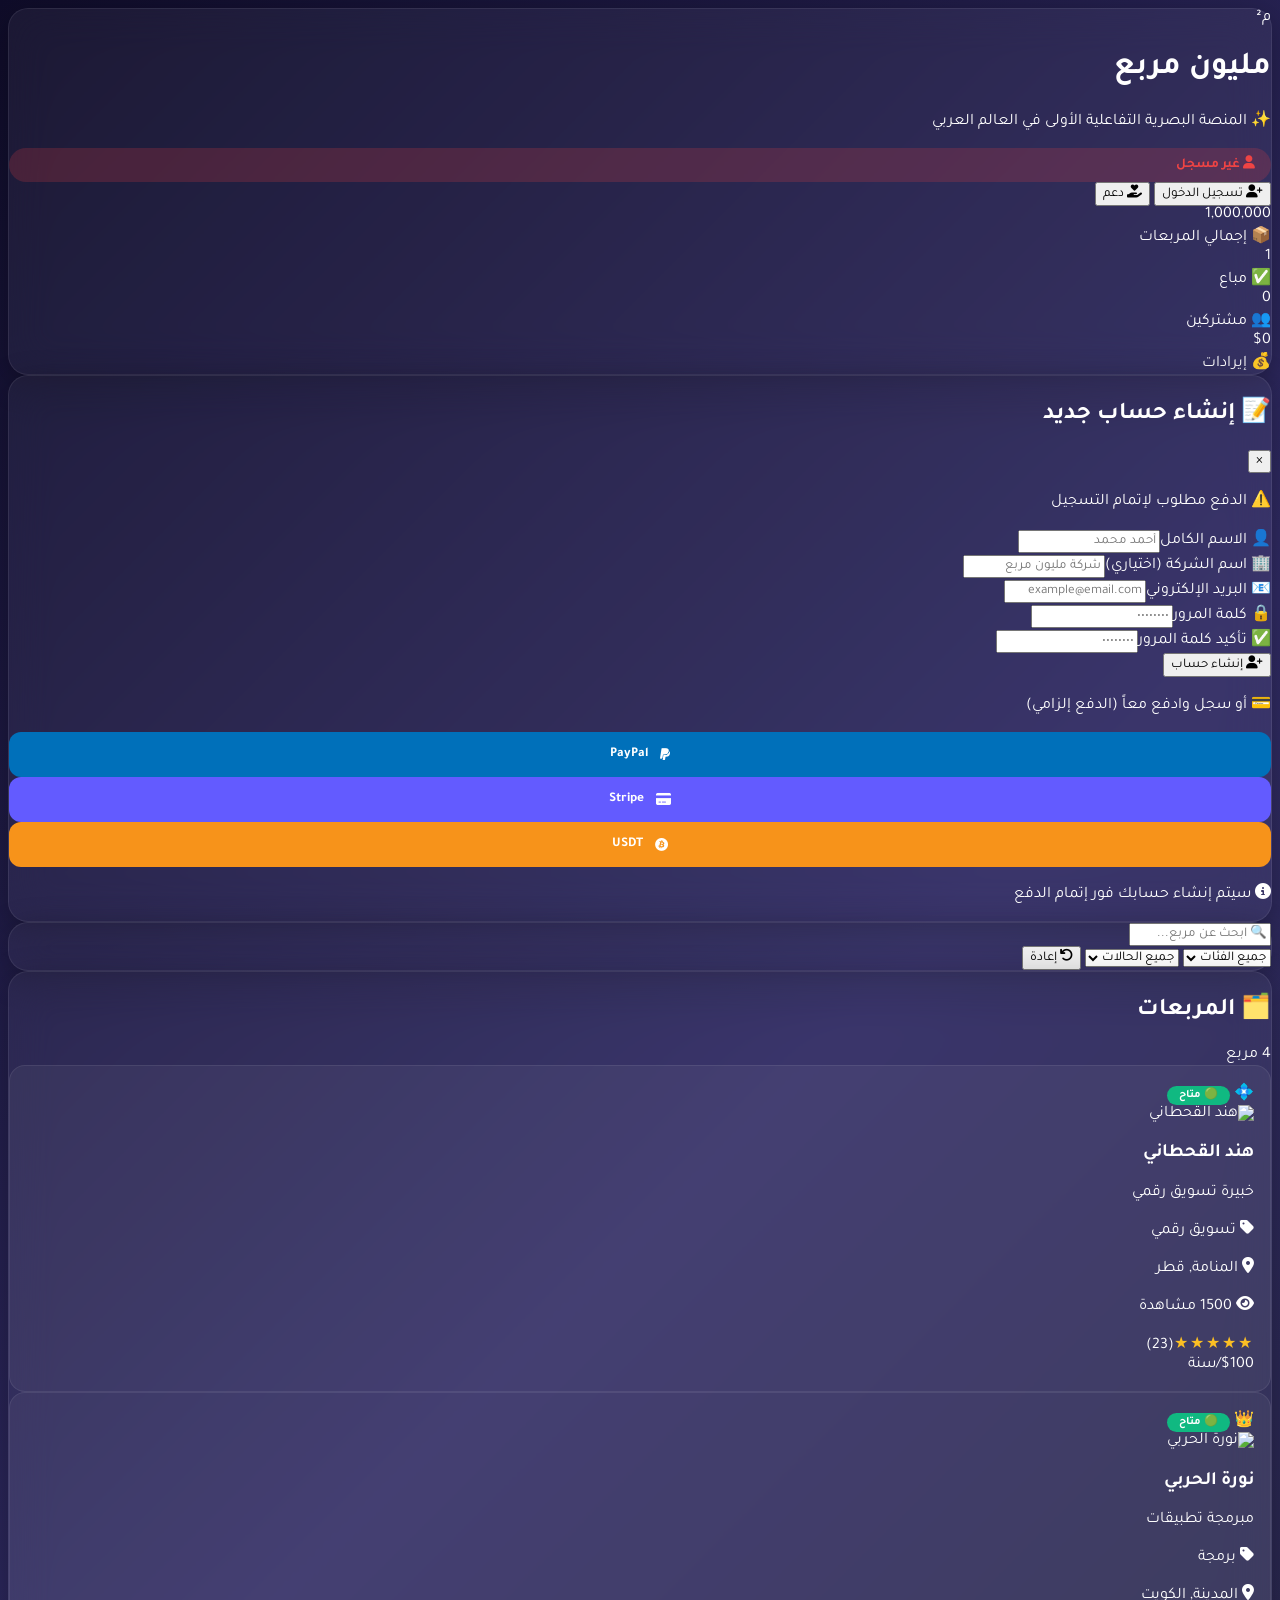
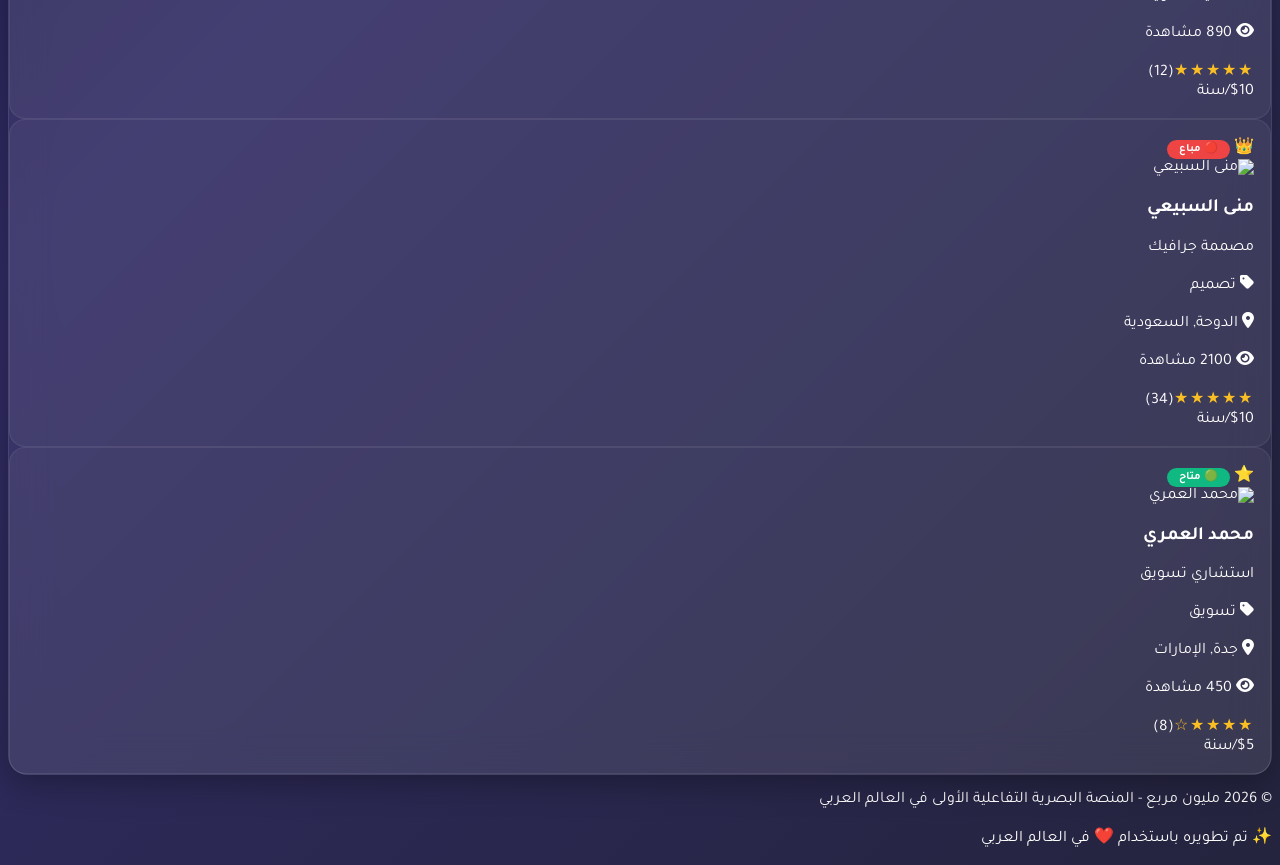
==== index.html @ 71a0f27b "Update index.html" ====
<!DOCTYPE html>
<html lang="ar" dir="rtl">
<head>
    <meta charset="UTF-8">
    <meta name="viewport" content="width=device-width, initial-scale=1.0">
    <title>🏆 مليون مربع - المنصة البصرية التفاعلية</title>
    
    <!-- Tailwind CSS -->
    <script src="https://cdn.tailwindcss.com"></script>
    
    <!-- Font Awesome -->
    <link rel="stylesheet" href="https://cdnjs.cloudflare.com/ajax/libs/font-awesome/6.5.1/css/all.min.css">
    
    <!-- Google Fonts -->
    <link href="https://fonts.googleapis.com/css2?family=Tajawal:wght@400;500;700;800&display=swap" rel="stylesheet">
    
    <!-- PayPal SDK -->
    <script src="https://www.paypal.com/sdk/js?client-id=sb&currency=USD&components=buttons&enable-funding=venmo"></script>
    
    <style>
        * { font-family: 'Tajawal', sans-serif; }
        body { background: linear-gradient(135deg, #0f0c29, #302b63, #24243e); min-height: 100vh; color: #fff; }
        
        .glass-effect {
            background: rgba(255, 255, 255, 0.05);
            backdrop-filter: blur(20px);
            border-radius: 20px;
            border: 1px solid rgba(255, 255, 255, 0.08);
            box-shadow: 0 8px 32px rgba(0, 0, 0, 0.3);
        }
        
        .square-card {
            transition: all 0.3s cubic-bezier(0.4, 0, 0.2, 1);
            cursor: pointer;
            background: rgba(255, 255, 255, 0.05);
            border: 1px solid rgba(255, 255, 255, 0.08);
            position: relative;
            overflow: hidden;
            border-radius: 16px;
            padding: 16px;
        }
        .square-card:hover {
            transform: translateY(-8px) scale(1.02);
            box-shadow: 0 20px 40px rgba(0, 0, 0, 0.4);
            border-color: rgba(102, 126, 234, 0.3);
        }
        
        .status-badge {
            padding: 4px 12px;
            border-radius: 20px;
            font-size: 0.7rem;
            font-weight: 700;
        }
        .status-available { background: #10b981; color: white; }
        .status-sold { background: #ef4444; color: white; }
        .status-reserved { background: #f59e0b; color: white; }
        
        .pay-btn {
            transition: all 0.3s;
            border: none;
            color: #fff;
            padding: 14px 20px;
            border-radius: 12px;
            font-weight: 700;
            cursor: pointer;
            display: flex;
            align-items: center;
            justify-content: center;
            gap: 12px;
            width: 100%;
        }
        .pay-btn:hover { transform: scale(1.02); box-shadow: 0 5px 25px rgba(0,0,0,0.3); }
        .pay-btn.paypal { background: #0070ba; }
        .pay-btn.stripe { background: #635bff; }
        .pay-btn.crypto { background: #f7931a; }
        
        .popup {
            display: none;
            position: fixed;
            inset: 0;
            background: rgba(0,0,0,0.88);
            backdrop-filter: blur(12px);
            z-index: 9999;
            justify-content: center;
            align-items: center;
        }
        .popup.active { display: flex; }
        .popup-box {
            background: #1a1a2e;
            padding: 35px;
            border-radius: 24px;
            max-width: 480px;
            width: 92%;
            border: 1px solid rgba(255,255,255,0.08);
            position: relative;
            max-height: 90vh;
            overflow-y: auto;
        }
        .popup-close {
            position: absolute;
            top: 12px;
            left: 18px;
            font-size: 24px;
            background: none;
            border: none;
            color: rgba(255,255,255,0.4);
            cursor: pointer;
            transition: transform 0.3s;
        }
        .popup-close:hover { color: #fff; transform: rotate(90deg); }
        .popup h3 { color: #ffd700; text-align: center; margin-bottom: 20px; font-size: 1.4rem; }
        .popup .price { font-size: 2rem; color: #ffd700; font-weight: 800; }
        
        .toast {
            position: fixed;
            top: 30px;
            left: 50%;
            transform: translateX(-50%);
            background: #1a1a2e;
            padding: 14px 28px;
            border-radius: 14px;
            border: 1px solid rgba(255,255,255,0.08);
            z-index: 99999;
            display: none;
            text-align: center;
            min-width: 200px;
            max-width: 90%;
            font-size: 0.95rem;
            color: #fff;
            box-shadow: 0 10px 40px rgba(0,0,0,0.6);
        }
        .toast.show { display: block; animation: slideDown 0.4s ease-out; }
        @keyframes slideDown {
            from { opacity: 0; transform: translateX(-50%) translateY(-20px); }
            to { opacity: 1; transform: translateX(-50%) translateY(0); }
        }
        .toast.success { border-color: #4CAF50; }
        .toast.warning { border-color: #ffd700; }
        .toast.error { border-color: #f44336; }
        
        .auth-status {
            padding: 8px 16px;
            border-radius: 20px;
            font-size: 0.85rem;
            font-weight: 600;
        }
        .auth-status.logged-in { background: rgba(16, 185, 129, 0.2); color: #10b981; }
        .auth-status.logged-out { background: rgba(239, 68, 68, 0.2); color: #ef4444; }
        
        .stars { color: #fbbf24; letter-spacing: 2px; }
        .tier-basic { background: linear-gradient(135deg, #2d3748, #4a5568); }
        .tier-silver { background: linear-gradient(135deg, #4a5568, #a0aec0); }
        .tier-gold { background: linear-gradient(135deg, #744210, #d69e2e); }
        .tier-platinum { background: linear-gradient(135deg, #4a5568, #e2e8f0); }
        
        /* ===== hover popup ===== */
        .hover-popup {
            position: absolute;
            bottom: calc(100% + 10px);
            left: 50%;
            transform: translateX(-50%);
            background: rgba(0,0,0,0.95);
            backdrop-filter: blur(15px);
            border: 1px solid rgba(255,255,255,0.1);
            border-radius: 14px;
            padding: 14px 18px;
            min-width: 200px;
            max-width: 280px;
            opacity: 0;
            visibility: hidden;
            transition: all 0.3s ease;
            z-index: 100;
            pointer-events: none;
            text-align: center;
            box-shadow: 0 10px 40px rgba(0,0,0,0.6);
        }
        .square-card:hover .hover-popup {
            opacity: 1;
            visibility: visible;
            transform: translateX(-50%) translateY(-5px);
            pointer-events: auto;
        }
        .hover-popup .avatar-sm {
            width: 45px;
            height: 45px;
            border-radius: 50%;
            border: 2px solid #ffd700;
            object-fit: cover;
            display: inline-block;
        }
        .hover-popup .name { font-weight: 700; font-size: 0.9rem; color: #fff; }
        .hover-popup .desc { font-size: 0.7rem; color: rgba(255,255,255,0.5); }
        .hover-popup .social-icons { display: flex; gap: 6px; justify-content: center; margin-top: 4px; flex-wrap: wrap; }
        .hover-popup .social-icons a { color: rgba(255,255,255,0.4); font-size: 0.8rem; transition: all 0.3s; }
        .hover-popup .social-icons a:hover { color: #fff; }
        
        .detail-overlay {
            display: none;
            position: fixed;
            inset: 0;
            background: rgba(0,0,0,0.88);
            backdrop-filter: blur(12px);
            z-index: 9998;
            justify-content: center;
            align-items: center;
            padding: 20px;
        }
        .detail-overlay.active { display: flex; }
        .detail-box {
            background: #1a1a2e;
            padding: 35px;
            border-radius: 24px;
            max-width: 500px;
            width: 100%;
            border: 1px solid rgba(255,255,255,0.08);
            max-height: 90vh;
            overflow-y: auto;
        }
        .detail-box .avatar-lg {
            width: 80px;
            height: 80px;
            border-radius: 50%;
            border: 3px solid #ffd700;
            object-fit: cover;
        }
        .detail-box .social-link {
            color: rgba(255,255,255,0.5);
            transition: all 0.3s;
            font-size: 1rem;
            margin: 0 4px;
            padding: 6px 12px;
            border-radius: 8px;
            background: rgba(255,255,255,0.05);
        }
        .detail-box .social-link:hover { color: #fff; background: rgba(255,215,0,0.15); }
        
        @media (max-width: 768px) {
            .detail-box { padding: 20px; margin: 10px; }
            .popup-box { padding: 20px; }
            .pay-btn { font-size: 0.9rem; padding: 12px; }
            .hover-popup { min-width: 160px; max-width: 200px; padding: 10px; }
        }
    </style>
</head>
<body>

    <!-- ===== الهيدر ===== -->
    <div class="container mx-auto px-4 py-6 max-w-7xl">
        <header class="glass-effect p-6 mb-6">
            <div class="flex flex-col md:flex-row justify-between items-center gap-4">
                <div class="flex items-center gap-4">
                    <div class="w-16 h-16 bg-gradient-to-br from-blue-600 to-purple-600 rounded-2xl flex items-center justify-center text-white text-3xl font-bold shadow-lg">م²</div>
                    <div>
                        <h1 class="text-3xl font-extrabold text-white">مليون مربع</h1>
                        <p class="text-gray-400 text-sm">✨ المنصة البصرية التفاعلية الأولى في العالم العربي</p>
                    </div>
                </div>
                <div class="flex items-center gap-3 flex-wrap">
                    <div id="authStatus" class="auth-status logged-out"><i class="fas fa-user"></i> <span id="authStatusText">غير مسجل</span></div>
                    <button onclick="toggleRegister()" id="authBtn" class="px-4 py-2 bg-gradient-to-r from-blue-600 to-purple-600 rounded-full hover:shadow-lg transition text-white font-bold text-sm"><i class="fas fa-user-plus"></i> <span id="authBtnText">تسجيل الدخول</span></button>
                    <button onclick="openModal('sponsorModal')" class="px-4 py-2 bg-gradient-to-r from-yellow-500 to-orange-500 rounded-full hover:shadow-lg transition text-white font-bold text-sm"><i class="fas fa-hand-holding-heart"></i> دعم</button>
                </div>
            </div>
            
            <!-- إحصائيات -->
            <div class="grid grid-cols-2 md:grid-cols-4 gap-4 mt-6 pt-6 border-t border-white/10">
                <div class="text-center"><div class="text-2xl font-bold text-blue-400" id="totalSquares">1,000,000</div><div class="text-sm text-gray-400">📦 إجمالي المربعات</div></div>
                <div class="text-center"><div class="text-2xl font-bold text-green-400" id="soldSquares">0</div><div class="text-sm text-gray-400">✅ مباع</div></div>
                <div class="text-center"><div class="text-2xl font-bold text-purple-400" id="subscribers">0</div><div class="text-sm text-gray-400">👥 مشتركين</div></div>
                <div class="text-center"><div class="text-2xl font-bold text-yellow-400" id="revenue">$0</div><div class="text-sm text-gray-400">💰 إيرادات</div></div>
            </div>
        </header>
        
        <!-- ===== نموذج التسجيل ===== -->
        <div id="registerSection" class="glass-effect p-6 mb-6 hidden">
            <div class="flex justify-between items-center mb-4">
                <h2 class="text-2xl font-bold text-white">📝 إنشاء حساب جديد</h2>
                <button onclick="toggleRegister()" class="text-gray-400 hover:text-white text-2xl">&times;</button>
            </div>
            <p class="text-yellow-400 text-sm mb-4">⚠️ الدفع مطلوب لإتمام التسجيل</p>
            
            <form id="registerForm" onsubmit="handleRegister(event)" class="grid grid-cols-1 md:grid-cols-2 gap-4">
                <div><label class="block text-gray-300 text-sm mb-1">👤 الاسم الكامل</label><input type="text" id="fullName" required class="w-full px-4 py-3 bg-white/5 border border-white/10 rounded-xl text-white focus:outline-none focus:border-blue-500" placeholder="أحمد محمد"></div>
                <div><label class="block text-gray-300 text-sm mb-1">🏢 اسم الشركة (اختياري)</label><input type="text" id="companyName" class="w-full px-4 py-3 bg-white/5 border border-white/10 rounded-xl text-white focus:outline-none focus:border-blue-500" placeholder="شركة مليون مربع"></div>
                <div><label class="block text-gray-300 text-sm mb-1">📧 البريد الإلكتروني</label><input type="email" id="email" required class="w-full px-4 py-3 bg-white/5 border border-white/10 rounded-xl text-white focus:outline-none focus:border-blue-500" placeholder="example@email.com"></div>
                <div><label class="block text-gray-300 text-sm mb-1">🔒 كلمة المرور</label><input type="password" id="password" required minlength="6" class="w-full px-4 py-3 bg-white/5 border border-white/10 rounded-xl text-white focus:outline-none focus:border-blue-500" placeholder="••••••••"></div>
                <div><label class="block text-gray-300 text-sm mb-1">✅ تأكيد كلمة المرور</label><input type="password" id="confirmPassword" required class="w-full px-4 py-3 bg-white/5 border border-white/10 rounded-xl text-white focus:outline-none focus:border-blue-500" placeholder="••••••••"></div>
                <div class="flex items-end"><button type="submit" class="w-full px-6 py-3 bg-gradient-to-r from-blue-600 to-purple-600 rounded-xl hover:shadow-lg transition text-white font-bold"><i class="fas fa-user-plus"></i> إنشاء حساب</button></div>
            </form>
            
            <!-- ===== أزرار الدفع ===== -->
            <div class="mt-6 pt-6 border-t border-white/10">
                <p class="text-center text-gray-400 text-sm mb-4">💳 أو سجل وادفع معاً (الدفع إلزامي)</p>
                <div class="grid grid-cols-1 md:grid-cols-3 gap-3">
                    <button class="pay-btn paypal" onclick="openPayment('paypal')"><i class="fab fa-paypal text-xl"></i> PayPal</button>
                    <button class="pay-btn stripe" onclick="openPayment('stripe')"><i class="fas fa-credit-card"></i> Stripe</button>
                    <button class="pay-btn crypto" onclick="openPayment('crypto')"><i class="fab fa-bitcoin"></i> USDT</button>
                </div>
                <p class="text-center text-gray-500 text-xs mt-3"><i class="fas fa-info-circle text-yellow-500"></i> سيتم إنشاء حسابك فور إتمام الدفع</p>
            </div>
        </div>
        
        <!-- ===== البحث والفلاتر ===== -->
        <div class="glass-effect p-4 mb-6">
            <div class="flex flex-wrap gap-3">
                <div class="flex-1 min-w-[180px]"><input type="text" id="searchInput" placeholder="🔍 ابحث عن مربع..." class="w-full px-4 py-3 bg-white/5 border border-white/10 rounded-xl text-white focus:outline-none focus:border-blue-500"></div>
                <select id="tierFilter" class="px-4 py-3 bg-white/5 border border-white/10 rounded-xl text-white"><option value="all">جميع الفئات</option><option value="basic">💎 عادي</option><option value="silver">⭐ فضي</option><option value="gold">👑 ذهبي</option><option value="platinum">💠 ملكي</option></select>
                <select id="statusFilter" class="px-4 py-3 bg-white/5 border border-white/10 rounded-xl text-white"><option value="all">جميع الحالات</option><option value="available">🟢 متاح</option><option value="sold">🔴 مباع</option><option value="reserved">🟡 محجوز</option></select>
                <button onclick="resetFilters()" class="px-4 py-3 bg-red-500/20 border border-red-500/30 rounded-xl hover:bg-red-500/30 transition text-white"><i class="fas fa-undo"></i> إعادة</button>
            </div>
        </div>
        
        <!-- ===== عرض المربعات ===== -->
        <div class="glass-effect p-4 mb-6">
            <div class="flex justify-between items-center mb-4"><h2 class="font-bold text-lg">🗂️ المربعات</h2><span class="text-sm text-gray-400" id="resultsCount">0 مربع</span></div>
            <div id="squaresContainer" class="grid grid-cols-1 sm:grid-cols-2 lg:grid-cols-3 xl:grid-cols-4 gap-5"></div>
            <div id="pagination" class="flex justify-center gap-2 mt-6"></div>
        </div>
        
        <!-- ===== الفوتر ===== -->
        <footer class="text-center text-gray-400 text-sm border-t border-white/5 pt-6">
            <p>© 2026 مليون مربع - المنصة البصرية التفاعلية الأولى في العالم العربي</p>
            <p class="mt-1 opacity-60 text-xs">✨ تم تطويره باستخدام ❤️ في العالم العربي</p>
        </footer>
    </div>

    <!-- ===== نافذة الدفع ===== -->
    <div id="paymentPopup" class="popup">
        <div class="popup-box">
            <button class="popup-close" onclick="closePayment()">&times;</button>
            <h3 id="popupTitle">💳 تأكيد الدفع</h3>
            <div class="text-center my-4">
                <span class="price" id="popupPrice">$5.00 USD</span>
                <p class="text-gray-500 text-sm">(رسوم التسجيل السنوية)</p>
            </div>
            <div id="paypal-button-container" class="my-4" style="min-height:50px;"></div>
            <div id="paymentStatus" class="text-center py-2 text-sm"></div>
            <button class="w-full py-3 mt-2 bg-transparent border border-white/10 rounded-xl text-gray-400 hover:text-white hover:bg-white/5 transition" onclick="closePayment()">إلغاء</button>
        </div>
    </div>

    <!-- ===== نافذة التفاصيل ===== -->
    <div id="squareDetail" class="detail-overlay">
        <div class="detail-box">
            <button onclick="closeSquareDetail()" class="text-gray-400 hover:text-white text-2xl float-left">&times;</button>
            <div id="squareDetailContent" class="text-center"></div>
        </div>
    </div>

    <!-- ===== نافذة الدعم ===== -->
    <div id="sponsorModal" class="popup">
        <div class="popup-box">
            <button class="popup-close" onclick="closeModal('sponsorModal')">&times;</button>
            <h3 class="text-center text-2xl font-bold text-white mb-4">🌟 دعم المنصة</h3>
            <p class="text-center text-gray-400 text-sm mb-4">ادعم مليون مربع واظهر في شريط الإعلانات</p>
            <div class="grid grid-cols-1 gap-3 mb-4">
                <button onclick="selectSupport('weekly')" class="p-4 bg-white/5 rounded-xl hover:bg-white/10 transition border-2 border-transparent hover:border-blue-500" id="supportWeekly">
                    <div class="flex justify-between items-center"><span class="font-bold">🗓️ دعم أسبوعي</span><span class="text-xl font-bold text-green-400">$100</span></div>
                </button>
                <button onclick="selectSupport('monthly')" class="p-4 bg-white/5 rounded-xl hover:bg-white/10 transition border-2 border-transparent hover:border-blue-500" id="supportMonthly">
                    <div class="flex justify-between items-center"><span class="font-bold">🌟 دعم شهري</span><span class="text-xl font-bold text-green-400">$1,000</span></div>
                </button>
                <button onclick="selectSupport('yearly')" class="p-4 bg-white/5 rounded-xl hover:bg-white/10 transition border-2 border-transparent hover:border-blue-500" id="supportYearly">
                    <div class="flex justify-between items-center"><span class="font-bold">👑 دعم سنوي</span><span class="text-xl font-bold text-green-400">$10,000</span></div>
                </button>
            </div>
            <div class="space-y-2">
                <input type="text" id="supporterName" placeholder="الاسم الكامل" class="w-full px-4 py-3 bg-white/5 border border-white/10 rounded-xl text-white focus:outline-none focus:border-blue-500">
                <input type="email" id="supporterEmail" placeholder="البريد الإلكتروني" class="w-full px-4 py-3 bg-white/5 border border-white/10 rounded-xl text-white focus:outline-none focus:border-blue-500">
            </div>
            <button onclick="processSupport()" class="w-full mt-4 py-3 bg-gradient-to-r from-yellow-500 to-orange-500 rounded-xl hover:shadow-lg transition text-white font-bold"><i class="fas fa-heart"></i> ادعم الآن</button>
        </div>
    </div>

    <!-- ===== إشعار ===== -->
    <div id="toast" class="toast"><span id="toastMsg"></span></div>

    <!-- ============================================ -->
    <!-- JavaScript المتكامل مع الدفع الإلزامي -->
    <!-- ============================================ -->
    <script>
        // ============================================
        // البيانات الأساسية
        // ============================================
        const TIERS = {
            basic: { label: 'عادي', emoji: '💎', price: 1 },
            silver: { label: 'فضي', emoji: '⭐', price: 5 },
            gold: { label: 'ذهبي', emoji: '👑', price: 10 },
            platinum: { label: 'ماسي', emoji: '💠', price: 100 }
        };

        const sampleSquares = [
            { id: 1, number: 1, tier: 'platinum', status: 'available', price: 100, category: 'تسويق رقمي', 
              owner: { name: 'هند القحطاني', avatar: 'https://i.pravatar.cc/150?img=1', bio: 'خبيرة تسويق رقمي', email: 'hind@example.com', phone: '+966 512345678' }, 
              location: { city: 'المنامة', country: 'قطر' }, 
              content: { title: 'تسويق رقمي متقدم', description: 'خدمات تسويق رقمي متكاملة' }, 
              stats: { views: 1500 }, rating: { average: 4.8, count: 23 },
              social: { twitter: '@hind_marketing', linkedin: 'hind-alqahtani', instagram: '@hind_digital' } },
            { id: 2, number: 2, tier: 'gold', status: 'available', price: 10, category: 'برمجة', 
              owner: { name: 'نورة الحربي', avatar: 'https://i.pravatar.cc/150?img=2', bio: 'مبرمجة تطبيقات', email: 'nora@example.com', phone: '+966 554433221' }, 
              location: { city: 'المدينة', country: 'الكويت' }, 
              content: { title: 'برمجة تطبيقات', description: 'تطوير تطبيقات ويب وموبايل' }, 
              stats: { views: 890 }, rating: { average: 4.5, count: 12 },
              social: { twitter: '@nora_dev', github: 'nora-codes', linkedin: 'nora-alharbi' } },
            { id: 3, number: 3, tier: 'gold', status: 'sold', price: 10, category: 'تصميم', 
              owner: { name: 'منى السبيعي', avatar: 'https://i.pravatar.cc/150?img=3', bio: 'مصممة جرافيك', email: 'mona@example.com', phone: '+966 598765432' }, 
              location: { city: 'الدوحة', country: 'السعودية' }, 
              content: { title: 'تصميم جرافيك', description: 'تصميم هويات ومواد تسويقية' }, 
              stats: { views: 2100 }, rating: { average: 4.9, count: 34 },
              social: { instagram: '@mona_design', behance: 'mona-designs' } },
            { id: 4, number: 4, tier: 'silver', status: 'available', price: 5, category: 'تسويق', 
              owner: { name: 'محمد العمري', avatar: 'https://i.pravatar.cc/150?img=4', bio: 'استشاري تسويق', email: 'mohammed@example.com', phone: '+966 556677889' }, 
              location: { city: 'جدة', country: 'الإمارات' }, 
              content: { title: 'تسويق عبر التواصل', description: 'استراتيجيات تسويق فعالة' }, 
              stats: { views: 450 }, rating: { average: 4.2, count: 8 },
              social: { twitter: '@mo_marketing', linkedin: 'mohammed-al-omari' } }
        ];

        // ============================================
        // الحالة العامة
        // ============================================
        let currentPage = 1;
        const itemsPerPage = 8;
        let filteredSquares = [...sampleSquares];
        let isLoggedIn = false;
        let currentUser = null;
        let userData = {};
        let selectedSupportPlan = null;
        let selectedSquare = null;
        let paypalRendered = false;
        let supportersData = [];

        // ============================================
        // دوال الإشعارات
        // ============================================
        function showToast(msg, type = 'info') {
            const t = document.getElementById('toast');
            const m = document.getElementById('toastMsg');
            m.textContent = msg;
            t.className = 'toast show ' + type;
            clearTimeout(window.timer);
            window.timer = setTimeout(() => { t.className = 'toast'; }, 4000);
        }

        // ============================================
        // دوال المصادقة
        // ============================================
        function toggleRegister() {
            const section = document.getElementById('registerSection');
            const btn = document.getElementById('authBtn');
            const btnText = document.getElementById('authBtnText');
            const statusText = document.getElementById('authStatusText');
            
            if (isLoggedIn) {
                isLoggedIn = false;
                currentUser = null;
                localStorage.removeItem('million_squares_session');
                btnText.textContent = 'تسجيل الدخول';
                statusText.textContent = 'غير مسجل';
                document.getElementById('authStatus').className = 'auth-status logged-out';
                showToast('👋 تم تسجيل الخروج', 'info');
                updateUI();
                return;
            }
            section.classList.toggle('hidden');
            btnText.textContent = section.classList.contains('hidden') ? 'تسجيل الدخول' : 'إغلاق';
        }

        function handleRegister(event) {
            event.preventDefault();
            const fullName = document.getElementById('fullName').value.trim();
            const email = document.getElementById('email').value.trim();
            const password = document.getElementById('password').value;
            const confirm = document.getElementById('confirmPassword').value;
            
            if (!fullName) { showToast('⚠️ يرجى إدخال الاسم الكامل', 'warning'); return; }
            if (!email || !email.includes('@')) { showToast('⚠️ يرجى إدخال بريد صحيح', 'warning'); return; }
            if (password.length < 6) { showToast('⚠️ كلمة المرور 6 أحرف على الأقل', 'warning'); return; }
            if (password !== confirm) { showToast('⚠️ كلمة المرور غير متطابقة', 'warning'); return; }
            
            userData = { fullName, companyName: document.getElementById('companyName').value.trim(), email, password };
            showToast('⚠️ الدفع مطلوب لإتمام التسجيل', 'warning');
            setTimeout(() => openPayment('paypal'), 500);
        }

        function loginUser(user) {
            isLoggedIn = true;
            currentUser = user;
            localStorage.setItem('million_squares_session', JSON.stringify({ userId: user.id, name: user.name, email: user.email, loggedIn: true }));
            document.getElementById('authBtnText').textContent = 'تسجيل الخروج';
            document.getElementById('authStatusText').textContent = user.name;
            document.getElementById('authStatus').className = 'auth-status logged-in';
            document.getElementById('registerSection').classList.add('hidden');
            updateUI();
            showToast(`👋 مرحباً ${user.name}!`, 'success');
        }

        function checkSession() {
            const session = localStorage.getItem('million_squares_session');
            if (session) {
                try {
                    const data = JSON.parse(session);
                    if (data.loggedIn) {
                        isLoggedIn = true;
                        currentUser = { id: data.userId, name: data.name, email: data.email };
                        document.getElementById('authBtnText').textContent = 'تسجيل الخروج';
                        document.getElementById('authStatusText').textContent = data.name;
                        document.getElementById('authStatus').className = 'auth-status logged-in';
                    }
                } catch(e) {}
            }
            updateUI();
        }

        function updateUI() {
            const sold = sampleSquares.filter(s => s.status === 'sold').length;
            document.getElementById('soldSquares').textContent = sold;
            document.getElementById('subscribers').textContent = isLoggedIn ? sampleSquares.length : 0;
            document.getElementById('revenue').textContent = '$' + (isLoggedIn ? sampleSquares.reduce((sum, s) => sum + s.price, 0) : 0);
        }

        // ============================================
        // دوال الدفع الإلزامي - الحل المضمون
        // ============================================
        
        // فتح نافذة الدفع
        function openPayment(method) {
            // التحقق من بيانات المستخدم
            if (!userData.fullName) {
                const fullName = document.getElementById('fullName').value.trim();
                const email = document.getElementById('email').value.trim();
                const password = document.getElementById('password').value;
                const confirm = document.getElementById('confirmPassword').value;
                if (!fullName || !email || password.length < 6 || password !== confirm) {
                    showToast('⚠️ يرجى إكمال بيانات التسجيل أولاً', 'warning');
                    return;
                }
                userData = { fullName, companyName: document.getElementById('companyName').value.trim(), email, password };
            }
            
            // عرض نافذة الدفع
            const popup = document.getElementById('paymentPopup');
            document.getElementById('popupTitle').textContent = method === 'paypal' ? '💳 الدفع عبر PayPal' : method === 'stripe' ? '💳 الدفع عبر Stripe' : '💳 الدفع بـ USDT';
            document.getElementById('popupPrice').textContent = '$5.00 USD';
            document.getElementById('paymentStatus').textContent = '';
            document.getElementById('paypal-button-container').innerHTML = '';
            paypalRendered = false;
            popup.classList.add('active');
            
            // إذا كانت الطريقة PayPal، نعرض زر PayPal الحقيقي
            if (method === 'paypal') {
                setTimeout(() => renderPayPalButton(), 300);
            } else {
                // Stripe أو USDT - زر بديل
                document.getElementById('paypal-button-container').innerHTML = `
                    <button onclick="simulatePayment('${method}')" 
                            style="background:${method === 'stripe' ? '#635bff' : '#f7931a'};color:#fff;padding:14px;border:none;border-radius:12px;font-weight:700;cursor:pointer;width:100%;font-size:1rem;">
                        <i class="fas fa-check"></i> تأكيد الدفع والتسجيل
                    </button>
                `;
            }
        }

        // إغلاق نافذة الدفع
        function closePayment() {
            document.getElementById('paymentPopup').classList.remove('active');
            document.getElementById('paymentStatus').textContent = '';
            document.getElementById('paypal-button-container').innerHTML = '';
            paypalRendered = false;
        }

        // ===== زر PayPal الحقيقي =====
        function renderPayPalButton() {
            const container = document.getElementById('paypal-button-container');
            
            // التحقق من وجود PayPal SDK
            if (typeof paypal === 'undefined') {
                container.innerHTML = '<p style="color:rgba(255,255,255,0.4);text-align:center;">⏳ جاري تحميل PayPal...</p>';
                setTimeout(renderPayPalButton, 1000);
                return;
            }
            
            if (paypalRendered) return;
            paypalRendered = true;
            
            try {
                paypal.Buttons({
                    style: {
                        layout: 'vertical',
                        color: 'gold',
                        shape: 'rect',
                        label: 'paypal',
                        height: 48,
                        tagline: false
                    },
                    createOrder: function(data, actions) {
                        return actions.order.create({
                            purchase_units: [{
                                amount: { value: '5.00', currency_code: 'USD' },
                                description: 'اشتراك مليون مربع - تسجيل جديد',
                                custom_id: 'register_' + Date.now()
                            }],
                            application_context: {
                                shipping_preference: 'NO_SHIPPING',
                                brand_name: 'Million Squares',
                                locale: 'ar_SA'
                            }
                        });
                    },
                    onApprove: function(data, actions) {
                        return actions.order.capture().then(function(details) {
                            document.getElementById('paymentStatus').innerHTML = '<span style="color:#4CAF50;font-weight:700;">✅ تم الدفع بنجاح!</span>';
                            completeRegistration(details, 'PayPal');
                        });
                    },
                    onError: function(err) {
                        console.error('PayPal Error:', err);
                        document.getElementById('paymentStatus').innerHTML = '<span style="color:#f44336;font-weight:700;">❌ حدث خطأ في الدفع</span>';
                        showToast('⚠️ حدث خطأ في الدفع، يرجى المحاولة مرة أخرى', 'error');
                        // إظهار زر بديل
                        container.innerHTML = `
                            <button onclick="simulatePayment('paypal')" 
                                    style="background:#4CAF50;color:#fff;padding:14px;border:none;border-radius:12px;font-weight:700;cursor:pointer;width:100%;font-size:1rem;">
                                <i class="fas fa-check"></i> تأكيد الدفع (بديل)
                            </button>
                        `;
                    },
                    onCancel: function() {
                        showToast('تم إلغاء عملية الدفع', 'warning');
                    }
                }).render(container);
            } catch(e) {
                console.error('PayPal init error:', e);
                container.innerHTML = `
                    <button onclick="simulatePayment('paypal')" 
                            style="background:#4CAF50;color:#fff;padding:14px;border:none;border-radius:12px;font-weight:700;cursor:pointer;width:100%;font-size:1rem;">
                        <i class="fas fa-check"></i> تأكيد الدفع (بديل)
                    </button>
                `;
            }
        }

        // ===== محاكاة الدفع =====
        function simulatePayment(method) {
            document.getElementById('paymentStatus').innerHTML = '<span style="color:#ffd700;font-weight:700;">⏳ جاري معالجة الدفع...</span>';
            setTimeout(() => {
                document.getElementById('paymentStatus').innerHTML = '<span style="color:#4CAF50;font-weight:700;">✅ تم الدفع بنجاح!</span>';
                completeRegistration({ id: 'sim_' + Date.now() }, method);
            }, 1500);
        }

        // ===== إتمام التسجيل بعد الدفع =====
        function completeRegistration(paymentDetails, method) {
            const methodNames = { paypal: 'PayPal', stripe: 'Stripe', crypto: 'USDT' };
            const methodName = methodNames[method] || method;
            
            showToast(`✅ تم الدفع بنجاح عبر ${methodName}! 🎉`, 'success');
            closePayment();
            
            const user = {
                id: Date.now(),
                name: userData.fullName,
                email: userData.email,
                company: userData.companyName,
                password: userData.password,
                paymentMethod: methodName,
                paymentId: paymentDetails.id || 'pay_' + Date.now(),
                registeredAt: new Date().toISOString(),
                status: 'active',
                avatar: `https://i.pravatar.cc/150?img=${Math.floor(Math.random() * 70) + 1}`
            };
            
            let users = JSON.parse(localStorage.getItem('million_squares_users') || '[]');
            users.push(user);
            localStorage.setItem('million_squares_users', JSON.stringify(users));
            loginUser(user);
            setTimeout(() => showToast('🎉 تم إنشاء حسابك بنجاح!', 'success'), 500);
        }

        // ============================================
        // دوال الدعم (مع دفع إلزامي)
        // ============================================
        function selectSupport(plan) {
            selectedSupportPlan = plan;
            document.querySelectorAll('#supportWeekly, #supportMonthly, #supportYearly').forEach(el => {
                el.classList.remove('border-blue-500');
            });
            document.getElementById('support' + plan.charAt(0).toUpperCase() + plan.slice(1)).classList.add('border-blue-500');
        }

        function processSupport() {
            if (!selectedSupportPlan) { showToast('اختر خطة الدعم أولاً', 'warning'); return; }
            const name = document.getElementById('supporterName').value.trim();
            const email = document.getElementById('supporterEmail').value.trim();
            if (!name || !email) { showToast('أدخل الاسم والبريد الإلكتروني', 'warning'); return; }
            
            // محاكاة الدفع للدعم
            showToast('⏳ جاري معالجة الدعم...', 'info');
            setTimeout(() => {
                const plans = { weekly: { amount: 100, label: 'أسبوعي' }, monthly: { amount: 1000, label: 'شهري' }, yearly: { amount: 10000, label: 'سنوي' } };
                const plan = plans[selectedSupportPlan];
                
                const supporter = {
                    id: supportersData.length + 1,
                    name: name,
                    email: email,
                    amount: plan.amount,
                    period: selectedSupportPlan,
                    tier: plan.label,
                    date: new Date().toISOString()
                };
                supportersData.push(supporter);
                localStorage.setItem('million_squares_supporters', JSON.stringify(supportersData));
                
                showToast(`✅ تم دعم المنصة بمبلغ $${plan.amount}! شكراً لك ${name}`, 'success');
                closeModal('sponsorModal');
                selectedSupportPlan = null;
                document.querySelectorAll('#supportWeekly, #supportMonthly, #supportYearly').forEach(el => el.classList.remove('border-blue-500'));
                document.getElementById('supporterName').value = '';
                document.getElementById('supporterEmail').value = '';
            }, 1500);
        }

        // ============================================
        // دوال النوافذ
        // ============================================
        function openModal(id) { document.getElementById(id).classList.add('active'); document.body.style.overflow = 'hidden'; }
        function closeModal(id) { document.getElementById(id).classList.remove('active'); document.body.style.overflow = 'auto'; }

        // ============================================
        // عرض المربعات
        // ============================================
        function renderSquares() {
            const container = document.getElementById('squaresContainer');
            const start = (currentPage - 1) * itemsPerPage;
            const end = start + itemsPerPage;
            const pageItems = filteredSquares.slice(start, end);
            
            if (pageItems.length === 0) {
                container.innerHTML = `<div class="col-span-full text-center py-12"><div class="text-6xl mb-4">🔍</div><h3 class="text-2xl font-semibold text-gray-400 mb-2">لا توجد مربعات</h3><p class="text-gray-500">جرب تغيير معايير البحث</p></div>`;
                document.getElementById('pagination').innerHTML = '';
                document.getElementById('resultsCount').textContent = '0 مربع';
                return;
            }

            container.innerHTML = pageItems.map(square => {
                const tier = TIERS[square.tier] || TIERS.basic;
                const statusClass = `status-${square.status}`;
                const statusText = { available: '🟢 متاح', sold: '🔴 مباع', reserved: '🟡 محجوز' }[square.status] || square.status;
                const stars = '★'.repeat(Math.round(square.rating.average)) + '☆'.repeat(5 - Math.round(square.rating.average));
                const avatar = square.owner.avatar || `https://i.pravatar.cc/150?img=${square.id}`;
                const isSold = square.status === 'sold';

                return `
                    <div class="square-card" onclick="showSquareDetail(${square.id})">
                        <div class="hover-popup">
                            <img src="${avatar}" alt="${square.owner.name}" class="avatar-sm">
                            <div class="name">${square.owner.name}</div>
                            <div class="desc">${square.owner.bio || square.category}</div>
                            <div class="social-icons">
                                ${square.social?.twitter ? `<a href="https://twitter.com/${square.social.twitter.replace('@', '')}" target="_blank"><i class="fab fa-twitter"></i></a>` : ''}
                                ${square.social?.linkedin ? `<a href="https://linkedin.com/in/${square.social.linkedin}" target="_blank"><i class="fab fa-linkedin-in"></i></a>` : ''}
                                ${square.social?.instagram ? `<a href="https://instagram.com/${square.social.instagram.replace('@', '')}" target="_blank"><i class="fab fa-instagram"></i></a>` : ''}
                                ${square.social?.github ? `<a href="https://github.com/${square.social.github}" target="_blank"><i class="fab fa-github"></i></a>` : ''}
                            </div>
                        </div>
                        <div class="flex justify-between items-start mb-3">
                            <span class="text-3xl">${tier.emoji}</span>
                            <span class="status-badge ${statusClass}">${statusText}</span>
                        </div>
                        <div class="flex items-center gap-3 mb-3">
                            <img src="${avatar}" alt="${square.owner.name}" class="w-12 h-12 rounded-full border-2 border-yellow-500 object-cover">
                            <div><h3 class="font-bold text-white text-base">${square.owner.name}</h3><p class="text-gray-400 text-xs">${square.owner.bio || square.category}</p></div>
                        </div>
                        <div class="text-sm text-gray-400 space-y-1">
                            <p><i class="fas fa-tag text-purple-400 w-5"></i> ${square.category}</p>
                            <p><i class="fas fa-map-marker-alt text-red-400 w-5"></i> ${square.location.city}, ${square.location.country}</p>
                            <p><i class="fas fa-eye text-blue-400 w-5"></i> ${square.stats.views} مشاهدة</p>
                        </div>
                        <div class="flex items-center gap-2 text-sm text-gray-400 mt-2">
                            <span class="stars">${stars}</span><span>(${square.rating.count})</span>
                        </div>
                        <div class="flex justify-between items-center mt-3 pt-3 border-t border-white/10">
                            <div class="flex items-center gap-2 text-sm text-gray-400">${isLoggedIn ? `<span><i class="far fa-star text-yellow-500"></i> ${square.rating.average}</span>` : ''}</div>
                            <div class="font-bold text-yellow-400">$${square.price}/سنة</div>
                        </div>
                    </div>
                `;
            }).join('');

            document.getElementById('resultsCount').textContent = `${filteredSquares.length} مربع`;
            renderPagination();
        }

        function renderPagination() {
            const totalPages = Math.ceil(filteredSquares.length / itemsPerPage);
            const pagination = document.getElementById('pagination');
            if (totalPages <= 1) { pagination.innerHTML = ''; return; }
            let html = '';
            for (let i = 1; i <= totalPages; i++) {
                html += `<button onclick="goToPage(${i})" class="px-4 py-2 rounded-lg transition ${i === currentPage ? 'bg-blue-600 text-white' : 'bg-white/10 text-gray-400 hover:bg-white/20'}">${i}</button>`;
            }
            pagination.innerHTML = html;
        }

        function goToPage(page) { currentPage = page; renderSquares(); window.scrollTo({ top: 400, behavior: 'smooth' }); }

        // ============================================
        // تفاصيل المربع
        // ============================================
        function showSquareDetail(id) {
            const square = sampleSquares.find(s => s.id === id);
            if (!square) return;
            
            const content = document.getElementById('squareDetailContent');
            const avatar = square.owner.avatar || `https://i.pravatar.cc/150?img=${square.id}`;
            const stars = '★'.repeat(Math.round(square.rating.average)) + '☆'.repeat(5 - Math.round(square.rating.average));
            
            content.innerHTML = `
                <div class="flex flex-col items-center">
                    <img src="${avatar}" alt="${square.owner.name}" class="avatar-lg">
                    <h2 class="text-2xl font-bold text-white mt-3">${square.owner.name}</h2>
                    <p class="text-gray-400">${square.owner.bio || 'عضو في مليون مربع'}</p>
                    <div class="grid grid-cols-2 gap-3 w-full mt-4 text-right text-sm">
                        <div><span class="text-gray-400">📧 البريد:</span> <span class="text-white">${square.owner.email || 'غير متاح'}</span></div>
                        <div><span class="text-gray-400">📱 الهاتف:</span> <span class="text-white">${square.owner.phone || 'غير متاح'}</span></div>
                        <div><span class="text-gray-400">📍 الموقع:</span> <span class="text-white">${square.location.city}, ${square.location.country}</span></div>
                        <div><span class="text-gray-400">🏷️ الفئة:</span> <span class="text-white">${square.category}</span></div>
                        <div><span class="text-gray-400">⭐ التقييم:</span> <span class="text-white">${stars} (${square.rating.count})</span></div>
                        <div><span class="text-gray-400">👁️ المشاهدات:</span> <span class="text-white">${square.stats.views}</span></div>
                        <div><span class="text-gray-400">💰 السعر:</span> <span class="text-yellow-400 font-bold">$${square.price}/سنة</span></div>
                        <div><span class="text-gray-400">📊 الحالة:</span> <span class="status-badge ${square.status === 'available' ? 'status-available' : square.status === 'sold' ? 'status-sold' : 'status-reserved'}">${square.status === 'available' ? '🟢 متاح' : square.status === 'sold' ? '🔴 مباع' : '🟡 محجوز'}</span></div>
                    </div>
                    <div class="flex flex-wrap gap-2 mt-4 justify-center">
                        ${square.social?.twitter ? `<a href="https://twitter.com/${square.social.twitter.replace('@', '')}" target="_blank" class="social-link"><i class="fab fa-twitter"></i> تويتر</a>` : ''}
                        ${square.social?.linkedin ? `<a href="https://linkedin.com/in/${square.social.linkedin}" target="_blank" class="social-link"><i class="fab fa-linkedin-in"></i> لينكد إن</a>` : ''}
                        ${square.social?.instagram ? `<a href="https://instagram.com/${square.social.instagram.replace('@', '')}" target="_blank" class="social-link"><i class="fab fa-instagram"></i> إنستغرام</a>` : ''}
                        ${square.social?.github ? `<a href="https://github.com/${square.social.github}" target="_blank" class="social-link"><i class="fab fa-github"></i> جيت هاب</a>` : ''}
                    </div>
                    ${square.status === 'available' && !isLoggedIn ? `
                        <button onclick="document.getElementById('squareDetail').classList.remove('active');toggleRegister()" class="mt-4 px-6 py-2 bg-gradient-to-r from-blue-600 to-purple-600 rounded-full hover:shadow-lg transition text-white font-bold">
                            <i class="fas fa-user-plus"></i> سجل وادفع لشراء هذا المربع
                        </button>
                    ` : square.status === 'available' && isLoggedIn ? `
                        <button onclick="showToast('سيتم توجيهك لصفحة الدفع لشراء المربع #${square.number}', 'info')" class="mt-4 px-6 py-2 bg-gradient-to-r from-green-500 to-green-700 rounded-full hover:shadow-lg transition text-white font-bold">
                            <i class="fas fa-shopping-cart"></i> شراء المربع #${square.number}
                        </button>
                    ` : ''}
                </div>
            `;
            document.getElementById('squareDetail').classList.add('active');
            document.body.style.overflow = 'hidden';
        }

        function closeSquareDetail() {
            document.getElementById('squareDetail').classList.remove('active');
            document.body.style.overflow = 'auto';
        }

        // ============================================
        // الفلاتر
        // ============================================
        function filterSquares() {
            const search = document.getElementById('searchInput').value.toLowerCase();
            const tier = document.getElementById('tierFilter').value;
            const status = document.getElementById('statusFilter').value;

            filteredSquares = sampleSquares.filter(square => {
                const matchesSearch = square.content.title.toLowerCase().includes(search) ||
                                    square.content.description.toLowerCase().includes(search) ||
                                    square.owner.name.toLowerCase().includes(search) ||
                                    square.owner.bio?.toLowerCase().includes(search) ||
                                    square.category.toLowerCase().includes(search);
                const matchesTier = tier === 'all' || square.tier === tier;
                const matchesStatus = status === 'all' || square.status === status;
                return matchesSearch && matchesTier && matchesStatus;
            });

            currentPage = 1;
            renderSquares();
        }

        function resetFilters() {
            document.getElementById('searchInput').value = '';
            document.getElementById('tierFilter').value = 'all';
            document.getElementById('statusFilter').value = 'all';
            filterSquares();
        }

        // ============================================
        // تهيئة الصفحة
        // ============================================
        document.addEventListener('DOMContentLoaded', function() {
            checkSession();
            renderSquares();
            
            document.getElementById('searchInput').addEventListener('input', filterSquares);
            document.getElementById('tierFilter').addEventListener('change', filterSquares);
            document.getElementById('statusFilter').addEventListener('change', filterSquares);
            
            updateUI();
            
            console.log('🏆 مليون مربع - المنصة المتكاملة مع الدفع الإلزامي');
            console.log('✅ تم تحميل جميع الميزات بنجاح');
            console.log('🔒 الدفع الإلزامي عبر PayPal مفعل');
            console.log('👤 عرض الصور والتفاصيل عند التمرير والضغط');
        });

        // ============================================
        // دوال عامة
        // ============================================
        window.toggleRegister = toggleRegister;
        window.handleRegister = handleRegister;
        window.openPayment = openPayment;
        window.closePayment = closePayment;
        window.simulatePayment = simulatePayment;
        window.completeRegistration = completeRegistration;
        window.showSquareDetail = showSquareDetail;
        window.closeSquareDetail = closeSquareDetail;
        window.goToPage = goToPage;
        window.resetFilters = resetFilters;
        window.filterSquares = filterSquares;
        window.showToast = showToast;
        window.openModal = openModal;
        window.closeModal = closeModal;
        window.selectSupport = selectSupport;
        window.processSupport = processSupport;
    </script>
</body>
</html>
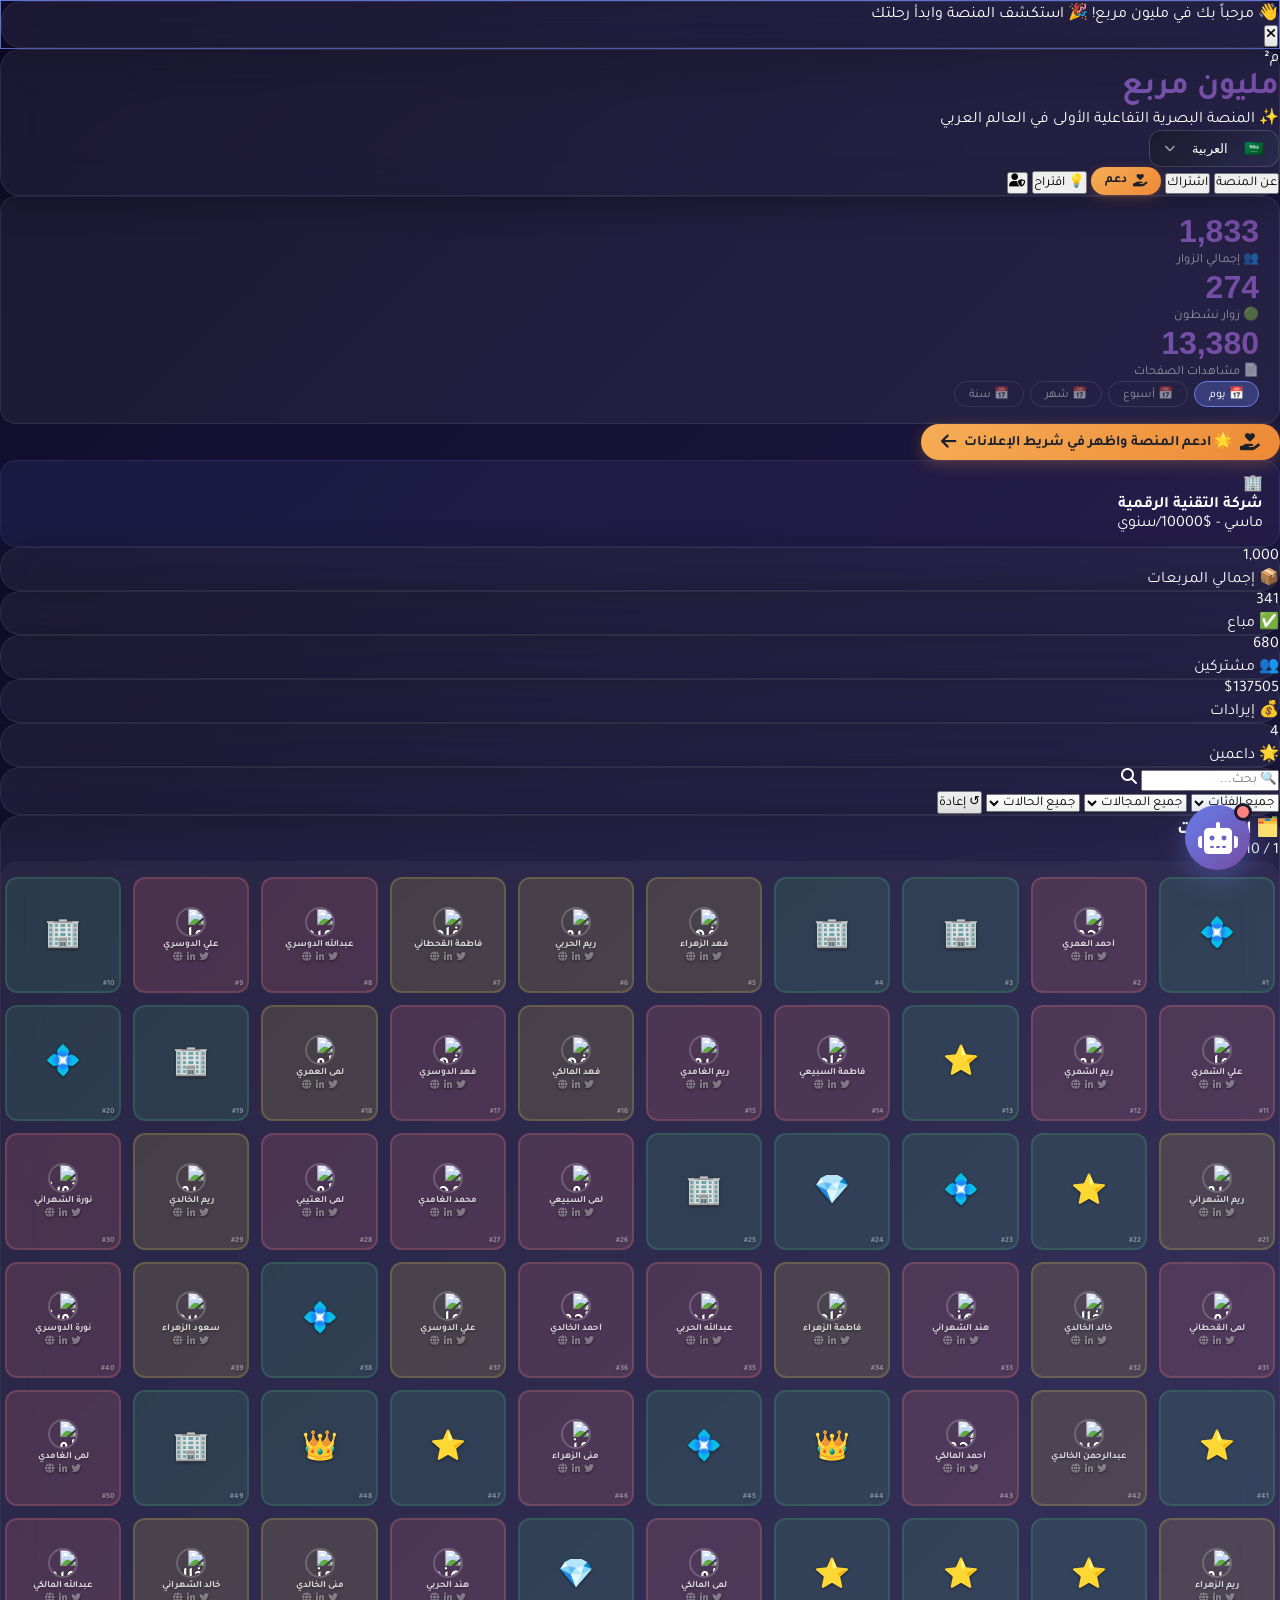
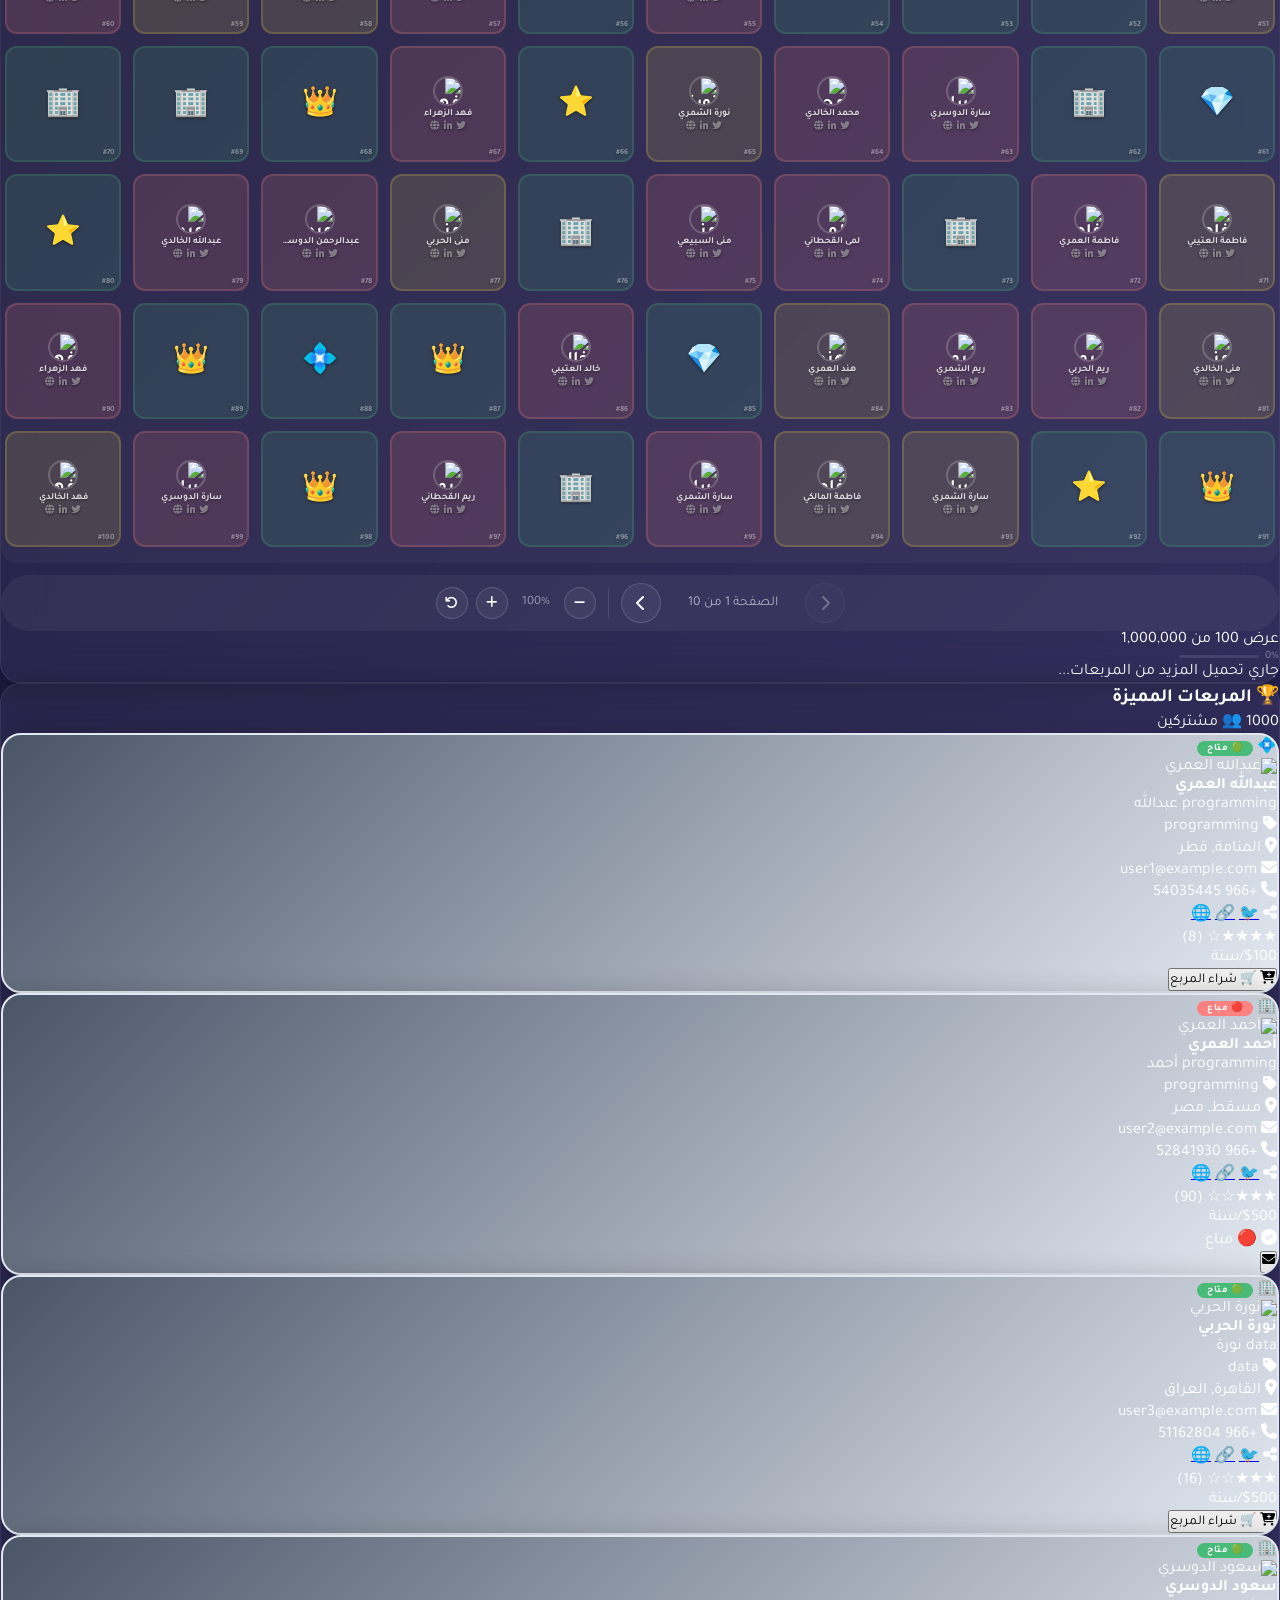
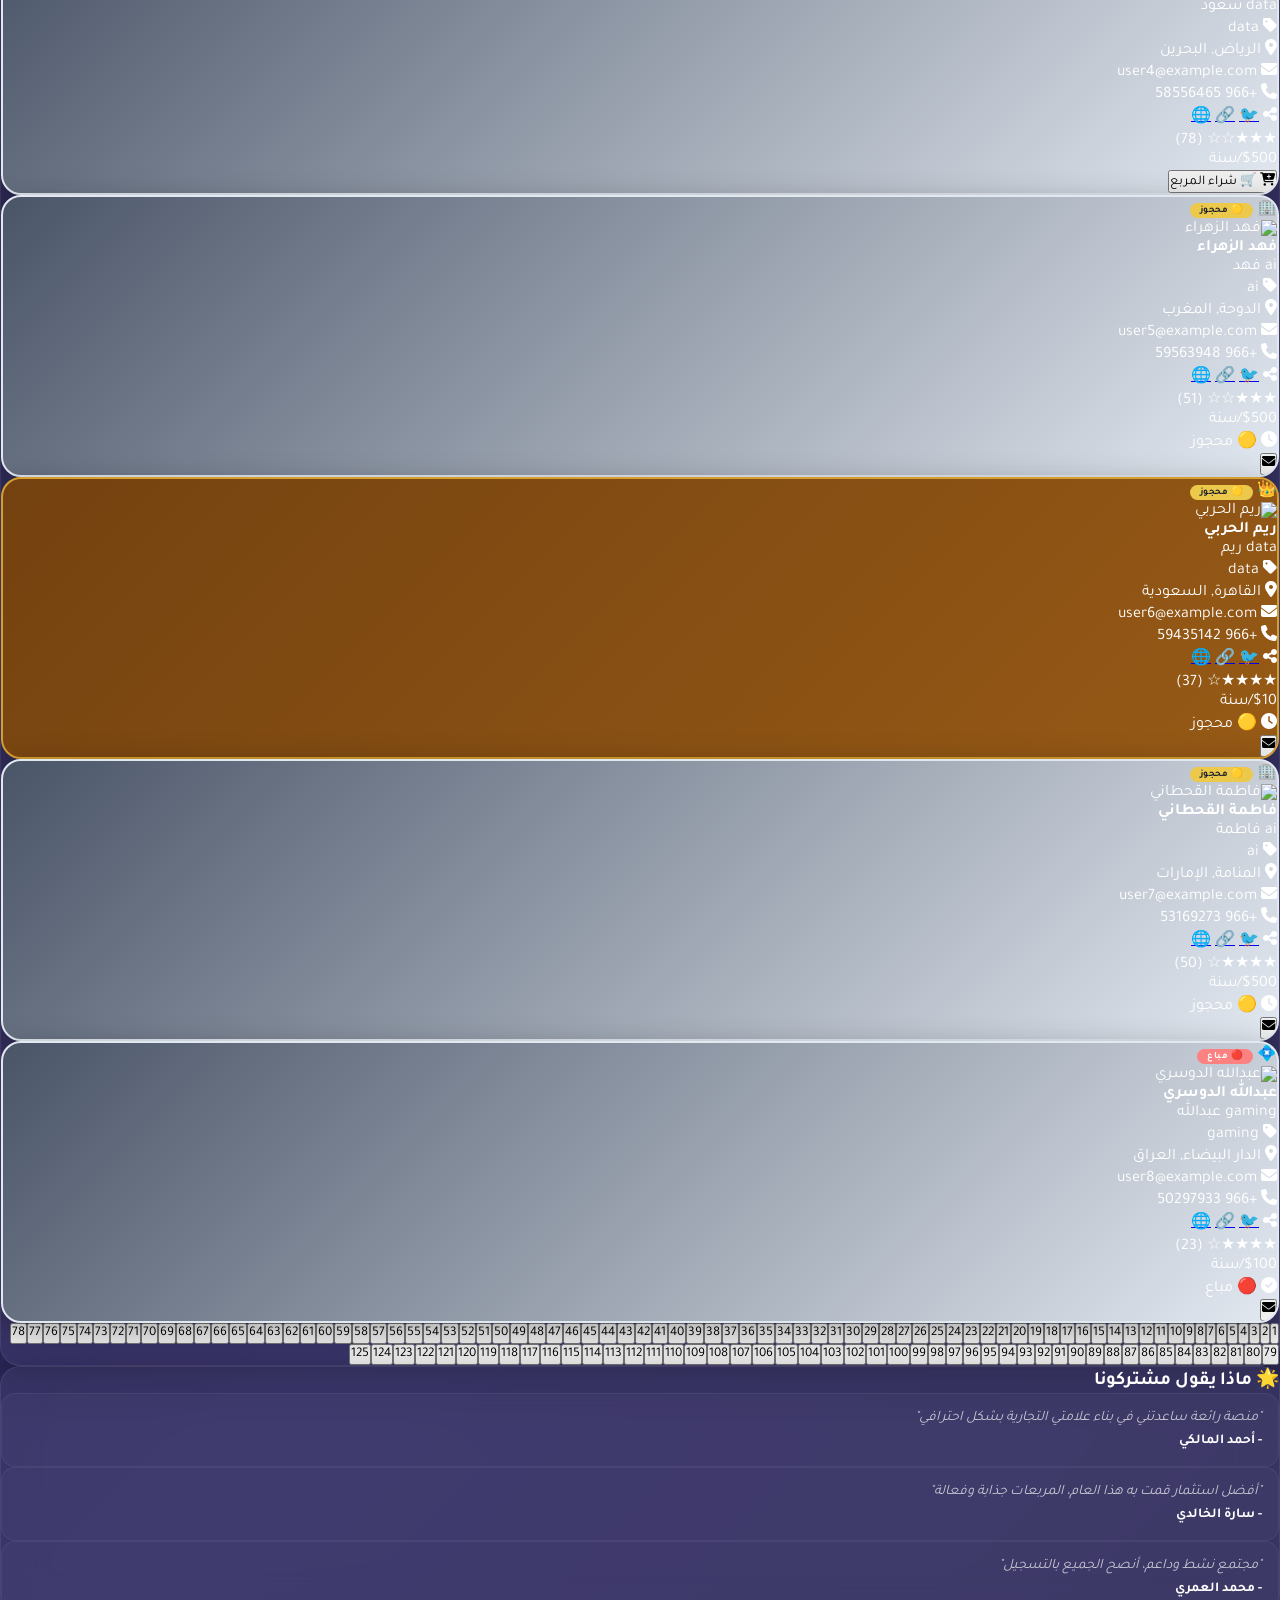
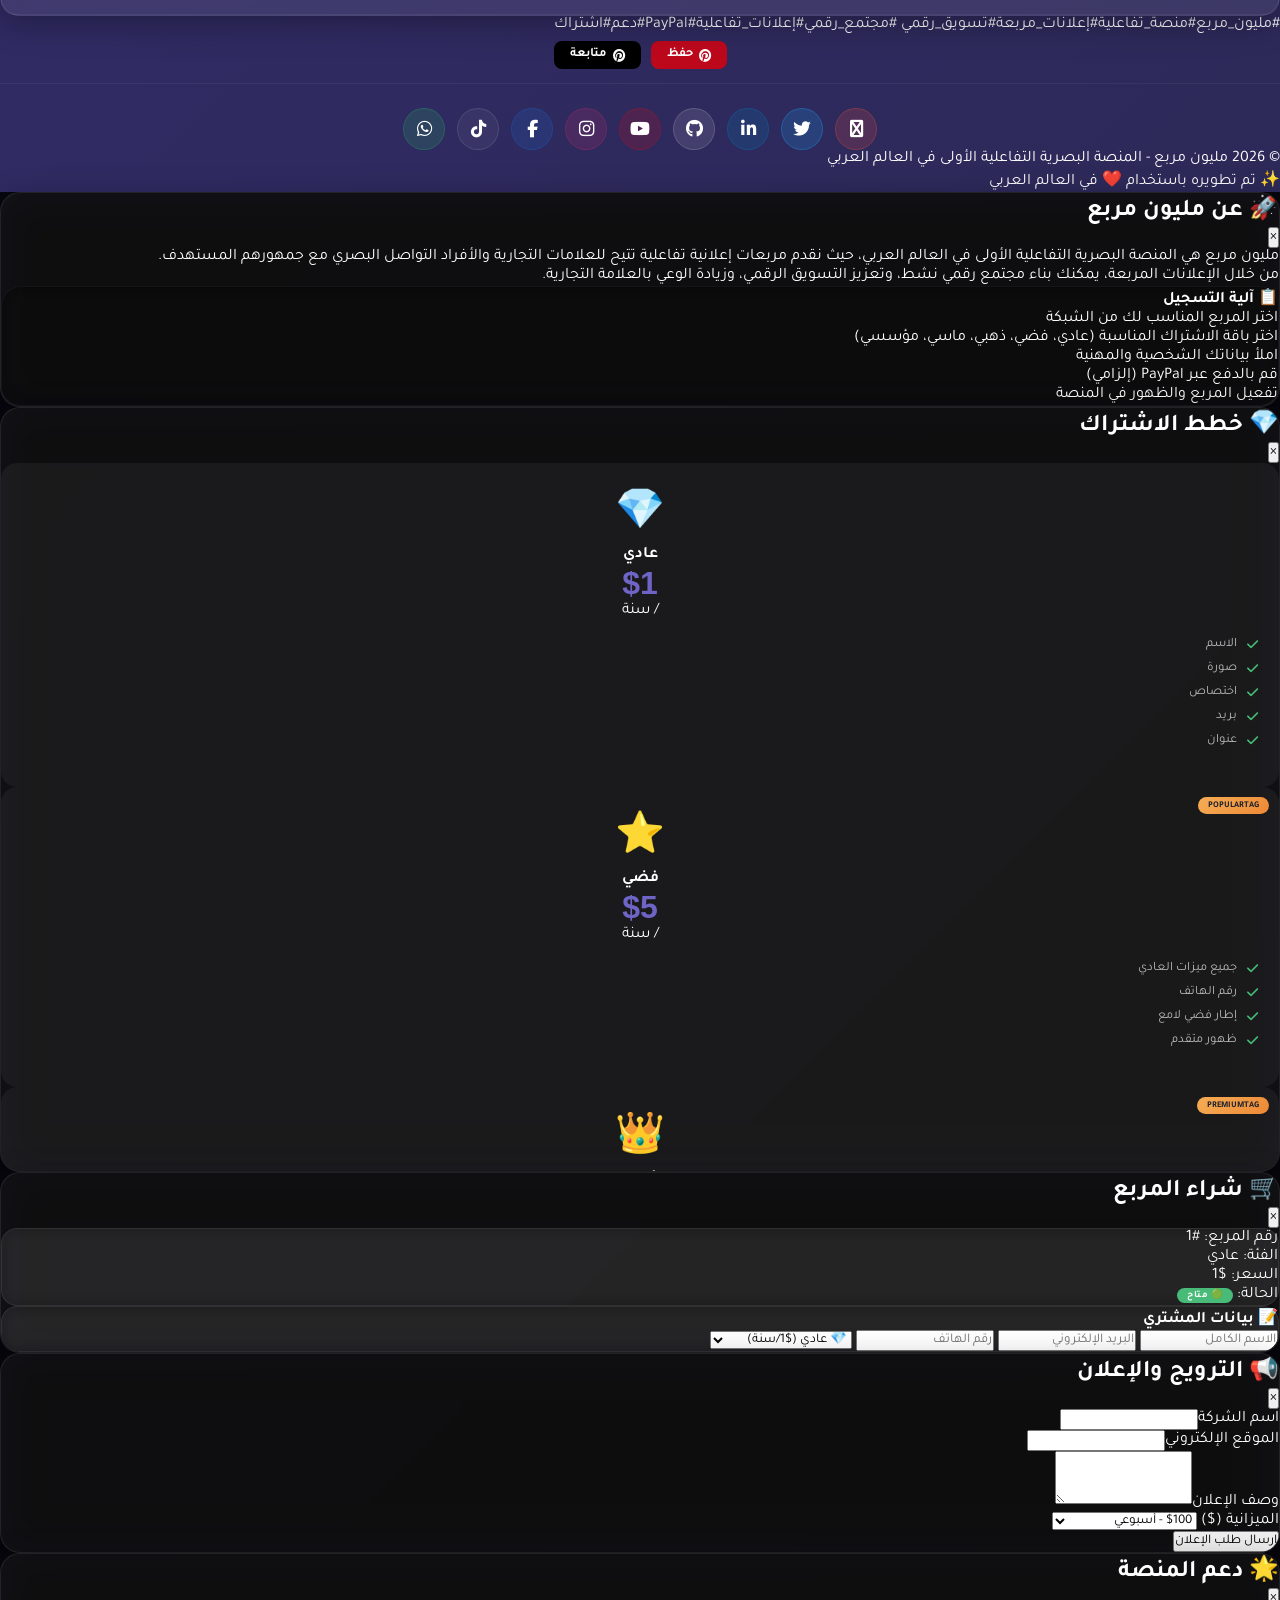
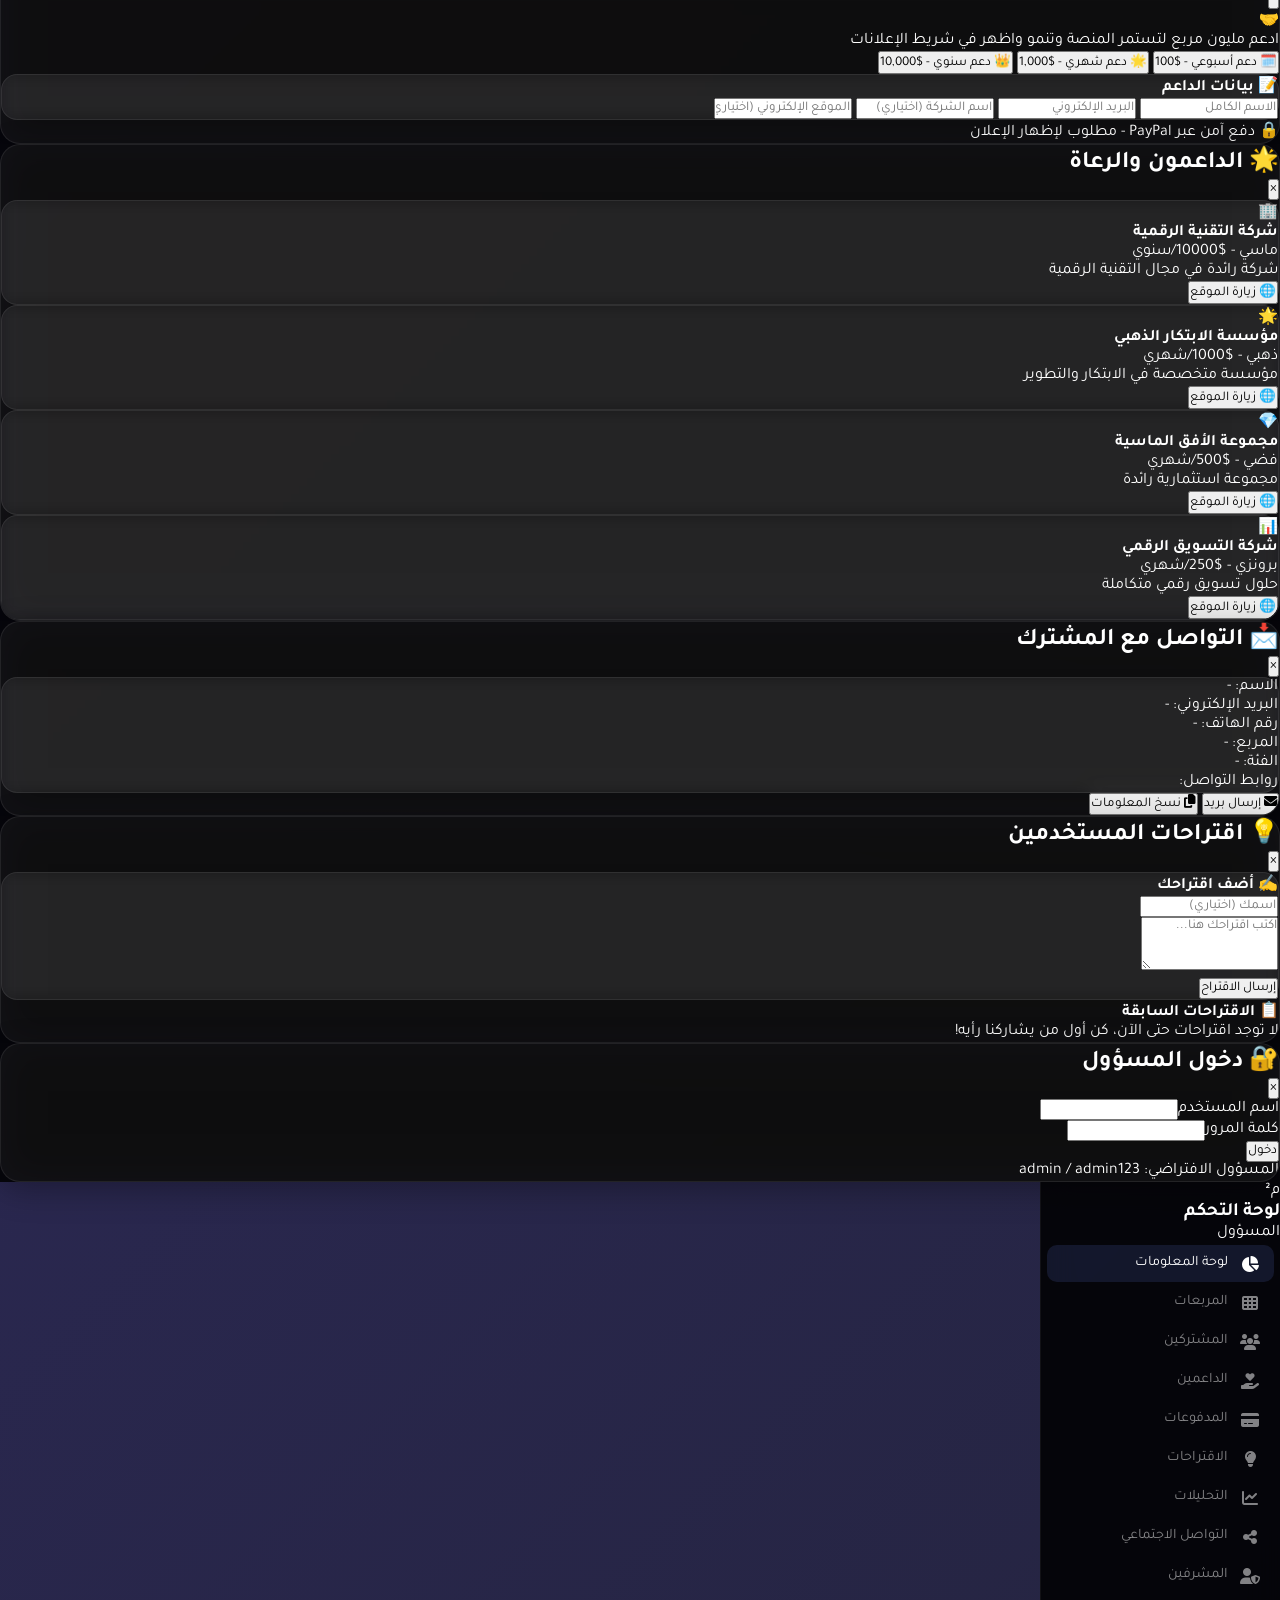
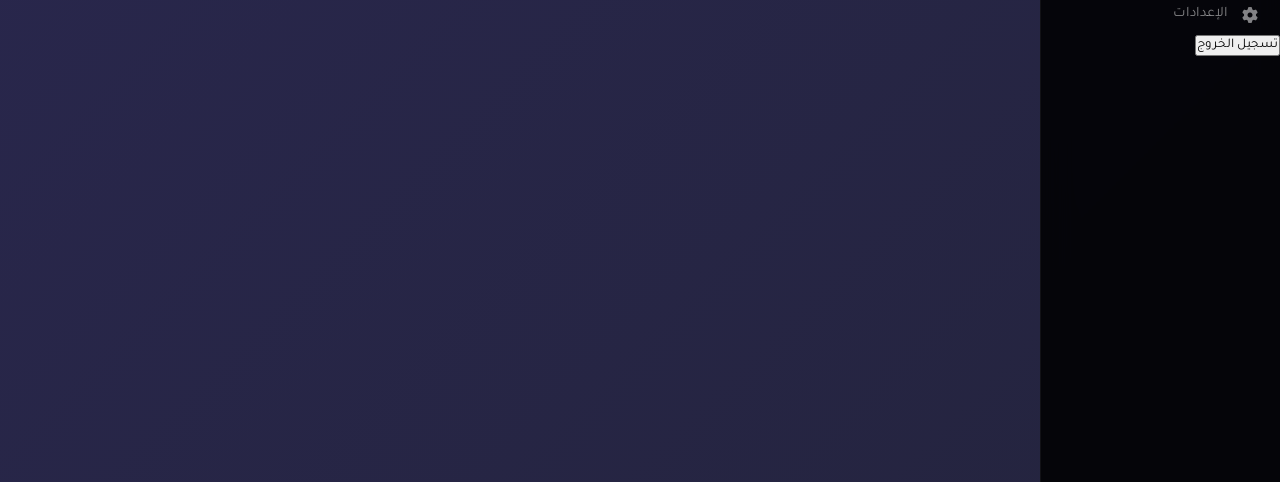
==== commit 390f31bf: "Update index.html" ====
--- a/index.html
+++ b/index.html
@@ -2,23 +2,69 @@
 <html lang="ar" dir="rtl">
 <head>
     <meta charset="UTF-8">
-    <meta name="viewport" content="width=device-width, initial-scale=1.0">
-    <title>🏆 مليون مربع - المنصة البصرية التفاعلية</title>
+    <meta name="viewport" content="width=device-width, initial-scale=1.0, maximum-scale=1.0, user-scalable=yes">
     
-    <!-- Tailwind CSS -->
+    <!-- ======== Pinterest Verification ======== -->
+    <meta name="p:domain_verify" content="a1e0fd10cdf3cabb0847b5c5226d9382"/>
+    <meta property="pinterest:domain_verify" content="a1e0fd10cdf3cabb0847b5c5226d9382"/>
+    <meta name="pinterest-rich-pin" content="true"/>
+    
+    <!-- ======== SEO Meta Tags ======== -->
+    <title>🏆 مليون مربع - المنصة البصرية التفاعلية الأولى</title>
+    <meta name="description" content="مليون مربع هي المنصة البصرية التفاعلية الأولى في العالم العربي. اشترِ مربعك الإعلاني التفاعلي اليوم.">
+    <meta name="keywords" content="مليون مربع, منصة تفاعلية, إعلانات مربعة, تسويق رقمي, مجتمع رقمي, PayPal, دعم, اشتراك">
+    <meta name="robots" content="index, follow">
+    <meta name="author" content="Million Squares">
+    <link rel="canonical" href="https://million-squares.com">
+    
+    <!-- ======== Open Graph ======== -->
+    <meta property="og:title" content="مليون مربع - المنصة البصرية التفاعلية الأولى">
+    <meta property="og:description" content="المنصة البصرية التفاعلية الأولى في العالم العربي.">
+    <meta property="og:type" content="website">
+    <meta property="og:url" content="https://million-squares.com">
+    <meta property="og:image" content="https://million-squares.com/og-image.jpg">
+    <meta property="og:image:width" content="1200">
+    <meta property="og:image:height" content="630">
+    
+    <!-- ======== Twitter Card ======== -->
+    <meta name="twitter:card" content="summary_large_image">
+    <meta name="twitter:title" content="مليون مربع - المنصة البصرية التفاعلية الأولى">
+    <meta name="twitter:description" content="المنصة البصرية التفاعلية الأولى في العالم العربي.">
+    
+    <!-- ======== Schema.org ======== -->
+    <script type="application/ld+json">
+    {
+        "@context": "https://schema.org",
+        "@type": "WebApplication",
+        "name": "مليون مربع",
+        "description": "المنصة البصرية التفاعلية الأولى في العالم العربي",
+        "applicationCategory": "SocialMedia",
+        "operatingSystem": "All",
+        "offers": {
+            "@type": "Offer",
+            "price": "1",
+            "priceCurrency": "USD"
+        }
+    }
+    </script>
+    
+    <!-- ======== Pinterest Save Button ======== -->
+    <script async defer src="//assets.pinterest.com/js/pinit.js"></script>
+    
+    <!-- ======== Tailwind CSS ======== -->
     <script src="https://cdn.tailwindcss.com"></script>
     
-    <!-- Font Awesome -->
+    <!-- ======== Font Awesome ======== -->
     <link rel="stylesheet" href="https://cdnjs.cloudflare.com/ajax/libs/font-awesome/6.5.1/css/all.min.css">
     
-    <!-- Google Fonts -->
+    <!-- ======== Google Fonts ======== -->
     <link href="https://fonts.googleapis.com/css2?family=Tajawal:wght@400;500;700;800&display=swap" rel="stylesheet">
     
-    <!-- PayPal SDK -->
-    <script src="https://www.paypal.com/sdk/js?client-id=sb&currency=USD&components=buttons&enable-funding=venmo"></script>
+    <!-- ======== PayPal SDK ======== -->
+    <script src="https://www.paypal.com/sdk/js?client-id=sb&currency=USD&components=buttons,hosted-fields&enable-funding=venmo"></script>
     
     <style>
-        * { font-family: 'Tajawal', sans-serif; }
+        * { font-family: 'Tajawal', sans-serif; margin: 0; padding: 0; box-sizing: border-box; }
         body { background: linear-gradient(135deg, #0f0c29, #302b63, #24243e); min-height: 100vh; color: #fff; }
         
         .glass-effect {
@@ -29,32 +75,1057 @@
             box-shadow: 0 8px 32px rgba(0, 0, 0, 0.3);
         }
         
-        .square-card {
+        .glass-effect-dark {
+            background: rgba(0, 0, 0, 0.5);
+            backdrop-filter: blur(10px);
+            border-radius: 20px;
+            border: 1px solid rgba(255, 255, 255, 0.05);
+        }
+        
+        .glass-effect-light {
+            background: rgba(255, 255, 255, 0.05);
+            backdrop-filter: blur(8px);
+            border-radius: 16px;
+            border: 1px solid rgba(255, 255, 255, 0.08);
+        }
+        
+        /* ======== إحصائيات الزوار ======== */
+        .visitor-stats {
+            background: rgba(255,255,255,0.05);
+            border-radius: 16px;
+            padding: 16px 20px;
+            border: 1px solid rgba(255,255,255,0.08);
+        }
+        .visitor-stats .stat-number {
+            font-size: 2rem;
+            font-weight: 800;
+            background: linear-gradient(135deg, #667eea, #764ba2);
+            -webkit-background-clip: text;
+            -webkit-text-fill-color: transparent;
+        }
+        .visitor-stats .stat-label {
+            font-size: 0.8rem;
+            color: rgba(255,255,255,0.5);
+        }
+        .visitor-stats .filter-buttons {
+            display: flex;
+            gap: 6px;
+            flex-wrap: wrap;
+        }
+        .visitor-stats .filter-buttons button {
+            padding: 4px 14px;
+            border-radius: 20px;
+            border: 1px solid rgba(255,255,255,0.1);
+            background: transparent;
+            color: rgba(255,255,255,0.5);
+            font-size: 0.75rem;
+            cursor: pointer;
+            transition: all 0.3s;
+        }
+        .visitor-stats .filter-buttons button:hover {
+            background: rgba(102, 126, 234, 0.2);
+            border-color: rgba(102, 126, 234, 0.3);
+        }
+        .visitor-stats .filter-buttons button.active {
+            background: rgba(102, 126, 234, 0.3);
+            border-color: #667eea;
+            color: #fff;
+        }
+        
+        /* ======== مساعد الذكاء الاصطناعي ======== */
+        .ai-assistant {
+            position: fixed;
+            bottom: 30px;
+            right: 30px;
+            z-index: 9999;
+            display: flex;
+            flex-direction: column;
+            align-items: flex-end;
+            gap: 12px;
+        }
+        .ai-assistant .toggle-btn {
+            width: 65px;
+            height: 65px;
+            border-radius: 50%;
+            background: linear-gradient(135deg, #667eea, #764ba2);
+            border: none;
+            color: #fff;
+            font-size: 2rem;
+            cursor: pointer;
+            box-shadow: 0 8px 30px rgba(102, 126, 234, 0.4);
+            transition: all 0.3s;
+            display: flex;
+            align-items: center;
+            justify-content: center;
+            position: relative;
+        }
+        .ai-assistant .toggle-btn:hover {
+            transform: scale(1.1);
+            box-shadow: 0 12px 40px rgba(102, 126, 234, 0.6);
+        }
+        .ai-assistant .toggle-btn .notification-dot {
+            position: absolute;
+            top: -2px;
+            right: -2px;
+            width: 18px;
+            height: 18px;
+            background: #fc8181;
+            border-radius: 50%;
+            border: 3px solid #1a1a2e;
+            animation: pulse 1.5s ease-in-out infinite;
+        }
+        @keyframes pulse {
+            0%, 100% { transform: scale(1); }
+            50% { transform: scale(1.3); }
+        }
+        .ai-assistant .chat-window {
+            width: 380px;
+            max-width: 90vw;
+            max-height: 500px;
+            background: rgba(26, 26, 46, 0.95);
+            backdrop-filter: blur(20px);
+            border-radius: 20px;
+            border: 1px solid rgba(255, 255, 255, 0.1);
+            box-shadow: 0 25px 80px rgba(0, 0, 0, 0.8);
+            display: none;
+            overflow: hidden;
+            flex-direction: column;
+            animation: slideUp 0.3s ease-out;
+        }
+        .ai-assistant .chat-window.open { display: flex; }
+        @keyframes slideUp {
+            from { opacity: 0; transform: translateY(20px) scale(0.95); }
+            to { opacity: 1; transform: translateY(0) scale(1); }
+        }
+        .ai-assistant .chat-header {
+            padding: 16px 20px;
+            background: linear-gradient(135deg, rgba(102, 126, 234, 0.2), rgba(118, 75, 162, 0.2));
+            border-bottom: 1px solid rgba(255, 255, 255, 0.05);
+            display: flex;
+            justify-content: space-between;
+            align-items: center;
+        }
+        .ai-assistant .chat-header .title {
+            display: flex;
+            align-items: center;
+            gap: 10px;
+            font-weight: 700;
+            font-size: 1rem;
+        }
+        .ai-assistant .chat-header .title .ai-icon {
+            width: 32px;
+            height: 32px;
+            background: linear-gradient(135deg, #667eea, #764ba2);
+            border-radius: 50%;
+            display: flex;
+            align-items: center;
+            justify-content: center;
+            font-size: 1rem;
+        }
+        .ai-assistant .chat-header .close-btn {
+            background: transparent;
+            border: none;
+            color: rgba(255, 255, 255, 0.5);
+            font-size: 1.5rem;
+            cursor: pointer;
+            transition: all 0.3s;
+        }
+        .ai-assistant .chat-header .close-btn:hover {
+            color: #fff;
+            transform: rotate(90deg);
+        }
+        .ai-assistant .chat-messages {
+            flex: 1;
+            padding: 16px 20px;
+            overflow-y: auto;
+            max-height: 340px;
+            display: flex;
+            flex-direction: column;
+            gap: 10px;
+        }
+        .ai-assistant .chat-messages::-webkit-scrollbar { width: 4px; }
+        .ai-assistant .chat-messages::-webkit-scrollbar-track { background: rgba(255, 255, 255, 0.05); border-radius: 10px; }
+        .ai-assistant .chat-messages::-webkit-scrollbar-thumb { background: linear-gradient(135deg, #667eea, #764ba2); border-radius: 10px; }
+        .ai-assistant .message {
+            max-width: 85%;
+            padding: 10px 16px;
+            border-radius: 16px;
+            font-size: 0.9rem;
+            line-height: 1.5;
+            animation: msgIn 0.3s ease-out;
+        }
+        @keyframes msgIn {
+            from { opacity: 0; transform: translateY(10px); }
+            to { opacity: 1; transform: translateY(0); }
+        }
+        .ai-assistant .message.bot {
+            background: rgba(255, 255, 255, 0.08);
+            border: 1px solid rgba(255, 255, 255, 0.05);
+            align-self: flex-start;
+            border-bottom-left-radius: 4px;
+        }
+        .ai-assistant .message.user {
+            background: linear-gradient(135deg, rgba(102, 126, 234, 0.3), rgba(118, 75, 162, 0.3));
+            align-self: flex-end;
+            border-bottom-right-radius: 4px;
+        }
+        .ai-assistant .message .time {
+            font-size: 0.6rem;
+            opacity: 0.4;
+            margin-top: 4px;
+            display: block;
+        }
+        .ai-assistant .chat-input {
+            padding: 12px 16px;
+            border-top: 1px solid rgba(255, 255, 255, 0.05);
+            display: flex;
+            gap: 10px;
+            background: rgba(0, 0, 0, 0.3);
+        }
+        .ai-assistant .chat-input input {
+            flex: 1;
+            padding: 10px 16px;
+            border-radius: 12px;
+            border: 1px solid rgba(255, 255, 255, 0.1);
+            background: rgba(255, 255, 255, 0.05);
+            color: #fff;
+            font-size: 0.9rem;
+            outline: none;
+            transition: all 0.3s;
+        }
+        .ai-assistant .chat-input input:focus {
+            border-color: rgba(102, 126, 234, 0.5);
+            background: rgba(255, 255, 255, 0.08);
+        }
+        .ai-assistant .chat-input input::placeholder { color: rgba(255, 255, 255, 0.3); }
+        .ai-assistant .chat-input .send-btn {
+            padding: 10px 18px;
+            border-radius: 12px;
+            border: none;
+            background: linear-gradient(135deg, #667eea, #764ba2);
+            color: #fff;
+            font-weight: 700;
+            cursor: pointer;
+            transition: all 0.3s;
+            font-size: 0.9rem;
+        }
+        .ai-assistant .chat-input .send-btn:hover {
+            transform: scale(1.05);
+            box-shadow: 0 4px 20px rgba(102, 126, 234, 0.4);
+        }
+        .ai-assistant .quick-actions {
+            padding: 8px 12px;
+            display: flex;
+            flex-wrap: wrap;
+            gap: 6px;
+            border-top: 1px solid rgba(255, 255, 255, 0.03);
+        }
+        .ai-assistant .quick-actions button {
+            padding: 5px 12px;
+            border-radius: 20px;
+            border: 1px solid rgba(255, 255, 255, 0.1);
+            background: rgba(255, 255, 255, 0.03);
+            color: rgba(255, 255, 255, 0.6);
+            font-size: 0.7rem;
+            cursor: pointer;
+            transition: all 0.3s;
+        }
+        .ai-assistant .quick-actions button:hover {
+            background: rgba(102, 126, 234, 0.2);
+            color: #fff;
+            border-color: rgba(102, 126, 234, 0.3);
+        }
+        
+        /* ======== المربعات ======== */
+        .mini-square {
+            aspect-ratio: 1;
+            border-radius: 12px;
             transition: all 0.3s cubic-bezier(0.4, 0, 0.2, 1);
             cursor: pointer;
-            background: rgba(255, 255, 255, 0.05);
-            border: 1px solid rgba(255, 255, 255, 0.08);
+            position: relative;
+            display: flex;
+            flex-direction: column;
+            align-items: center;
+            justify-content: center;
+            font-size: 1.1rem;
+            font-weight: 700;
+            color: #fff;
+            text-shadow: 0 1px 3px rgba(0,0,0,0.5);
+            border: 2px solid rgba(255,255,255,0.08);
+            min-width: 90px;
+            min-height: 90px;
+            width: 100%;
+            height: auto;
+            padding: 4px;
+            background: rgba(255,255,255,0.03);
+        }
+        .mini-square:hover {
+            transform: scale(1.08) rotate(2deg);
+            z-index: 10;
+            border-color: rgba(102, 126, 234, 0.6);
+            box-shadow: 0 0 30px rgba(102, 126, 234, 0.3);
+        }
+        .mini-square .mini-avatar {
+            width: 30px;
+            height: 30px;
+            border-radius: 50%;
+            border: 2px solid rgba(255,255,255,0.2);
+            object-fit: cover;
+            margin-bottom: 2px;
+        }
+        .mini-square .mini-name {
+            font-size: 0.6rem;
+            opacity: 0.8;
+            text-align: center;
+            max-width: 80px;
+            overflow: hidden;
+            text-overflow: ellipsis;
+            white-space: nowrap;
+        }
+        .mini-square .square-emoji { font-size: 1.4rem; }
+        .mini-square .square-number {
+            position: absolute;
+            bottom: 2px;
+            right: 4px;
+            font-size: 0.4rem;
+            opacity: 0.4;
+        }
+        .mini-square .premium-badge {
+            position: absolute;
+            top: -6px;
+            right: -6px;
+            font-size: 0.8rem;
+        }
+        .mini-square.available { background: rgba(72, 187, 120, 0.15); border-color: rgba(72, 187, 120, 0.2); }
+        .mini-square.sold { background: rgba(252, 129, 129, 0.15); border-color: rgba(252, 129, 129, 0.2); }
+        .mini-square.reserved { background: rgba(236, 201, 75, 0.15); border-color: rgba(236, 201, 75, 0.2); }
+        
+        /* ======== حاوية التمرير ======== */
+        .scroll-wrapper {
             position: relative;
             overflow: hidden;
             border-radius: 16px;
-            padding: 16px;
+            background: rgba(255,255,255,0.03);
+            padding: 4px 0;
+        }
+        .scroll-container {
+            overflow-x: auto;
+            overflow-y: hidden;
+            scroll-behavior: smooth;
+            -webkit-overflow-scrolling: touch;
+            padding: 8px 0;
+            position: relative;
+            cursor: grab;
+            scrollbar-width: thin;
+            scrollbar-color: rgba(102, 126, 234, 0.5) rgba(255, 255, 255, 0.05);
+        }
+        .scroll-container:active { cursor: grabbing; }
+        .scroll-container::-webkit-scrollbar { height: 10px; }
+        .scroll-container::-webkit-scrollbar-track { background: rgba(255, 255, 255, 0.05); border-radius: 10px; }
+        .scroll-container::-webkit-scrollbar-thumb { background: linear-gradient(90deg, #667eea, #764ba2); border-radius: 10px; }
+        .scroll-container::-webkit-scrollbar-thumb:hover { background: linear-gradient(90deg, #764ba2, #667eea); }
+        
+        #squaresGrid {
+            display: grid;
+            gap: 12px;
+            width: max-content;
+            min-width: 100%;
+            transition: all 0.3s ease;
+        }
+        
+        /* ======== أزرار التحكم ======== */
+        .scroll-controls {
+            display: flex;
+            align-items: center;
+            gap: 12px;
+            margin-top: 12px;
+            padding: 8px 16px;
+            background: rgba(255,255,255,0.05);
+            border-radius: 50px;
+            flex-wrap: wrap;
+            justify-content: center;
+        }
+        .scroll-controls button {
+            width: 40px;
+            height: 40px;
+            border-radius: 50%;
+            border: 1px solid rgba(255,255,255,0.15);
+            background: rgba(255,255,255,0.05);
+            color: #fff;
+            cursor: pointer;
+            transition: all 0.3s;
+            display: flex;
+            align-items: center;
+            justify-content: center;
+            font-size: 1rem;
+        }
+        .scroll-controls button:hover {
+            background: rgba(102, 126, 234, 0.3);
+            border-color: rgba(102, 126, 234, 0.5);
+            transform: scale(1.1);
+        }
+        .scroll-controls button:disabled {
+            opacity: 0.3;
+            cursor: not-allowed;
+            transform: none;
+        }
+        .scroll-controls .page-info {
+            font-size: 0.85rem;
+            color: rgba(255,255,255,0.6);
+            min-width: 120px;
+            text-align: center;
+        }
+        .scroll-controls .zoom-controls {
+            display: flex;
+            align-items: center;
+            gap: 8px;
+            border-right: 1px solid rgba(255,255,255,0.1);
+            padding-right: 12px;
+        }
+        .scroll-controls .zoom-controls button {
+            width: 32px;
+            height: 32px;
+            font-size: 0.8rem;
+        }
+        .scroll-controls .zoom-controls .zoom-level {
+            font-size: 0.8rem;
+            color: rgba(255,255,255,0.5);
+            min-width: 40px;
+            text-align: center;
+        }
+        
+        /* ======== شريط اللغات ======== */
+        .language-selector {
+            position: relative;
+            z-index: 200;
+        }
+        .language-btn {
+            background: linear-gradient(135deg, #1a1a2e, #2a2a4e);
+            border: 1px solid rgba(255, 255, 255, 0.15);
+            padding: 8px 14px;
+            border-radius: 12px;
+            color: #fff;
+            cursor: pointer;
+            transition: all 0.3s;
+            display: flex;
+            align-items: center;
+            gap: 8px;
+            font-size: 0.85rem;
+            min-width: 130px;
+            justify-content: center;
+            font-weight: 500;
+        }
+        .language-btn:hover {
+            background: linear-gradient(135deg, #2a2a4e, #3a3a6e);
+            border-color: rgba(102, 126, 234, 0.5);
+        }
+        .language-btn .lang-icon { font-size: 1rem; }
+        .language-btn .lang-text { flex: 1; text-align: center; white-space: nowrap; font-size: 0.8rem; }
+        .language-btn .arrow { transition: transform 0.3s; font-size: 0.7rem; opacity: 0.6; }
+        .language-btn .arrow.open { transform: rotate(180deg); opacity: 1; }
+        
+        .language-dropdown {
+            position: absolute;
+            top: calc(100% + 10px);
+            right: 0;
+            background: #1a1a2e;
+            border-radius: 16px;
+            padding: 8px;
+            min-width: 240px;
+            display: none;
+            border: 1px solid rgba(255, 255, 255, 0.1);
+            box-shadow: 0 25px 80px rgba(0, 0, 0, 0.95);
+            z-index: 300;
+            max-height: 400px;
+            overflow-y: auto;
+        }
+        .language-dropdown.show {
+            display: block;
+            animation: dropdownIn 0.3s ease-out;
+        }
+        @keyframes dropdownIn {
+            from { opacity: 0; transform: translateY(-15px) scale(0.95); }
+            to { opacity: 1; transform: translateY(0) scale(1); }
+        }
+        .language-dropdown::-webkit-scrollbar { width: 4px; }
+        .language-dropdown::-webkit-scrollbar-track { background: rgba(255, 255, 255, 0.05); border-radius: 10px; }
+        .language-dropdown::-webkit-scrollbar-thumb { background: linear-gradient(135deg, #667eea, #764ba2); border-radius: 10px; }
+        .language-item {
+            display: flex;
+            align-items: center;
+            gap: 10px;
+            width: 100%;
+            padding: 10px 14px;
+            color: rgba(255, 255, 255, 0.8);
+            background: transparent;
+            border: none;
+            border-radius: 10px;
+            cursor: pointer;
+            transition: all 0.3s;
+            font-size: 0.9rem;
+            text-align: right;
+        }
+        .language-item:hover {
+            background: rgba(102, 126, 234, 0.2);
+            color: #fff;
+        }
+        .language-item .flag { font-size: 1.4rem; width: 32px; text-align: center; }
+        .language-item .lang-name { flex: 1; font-weight: 600; font-size: 0.9rem; }
+        .language-item .lang-native { font-size: 0.7rem; color: rgba(255, 255, 255, 0.4); }
+        .language-item.active { background: rgba(102, 126, 234, 0.25); color: #fff; border-right: 3px solid #667eea; }
+        .language-item .check { color: #48bb78; font-size: 1rem; }
+        
+        /* ======== بطاقات ======== */
+        .square-card {
+            transition: all 0.4s cubic-bezier(0.4, 0, 0.2, 1);
+            cursor: pointer;
+            position: relative;
+            overflow: hidden;
         }
         .square-card:hover {
             transform: translateY(-8px) scale(1.02);
-            box-shadow: 0 20px 40px rgba(0, 0, 0, 0.4);
+            box-shadow: 0 20px 40px rgba(0, 0, 0, 0.5);
+        }
+        .square-card .glow {
+            position: absolute;
+            top: -50%;
+            left: -50%;
+            width: 200%;
+            height: 200%;
+            background: radial-gradient(circle, rgba(255,255,255,0.1) 0%, transparent 70%);
+            opacity: 0;
+            transition: opacity 0.6s;
+            pointer-events: none;
+        }
+        .square-card:hover .glow { opacity: 1; }
+        
+        .tier-basic { background: linear-gradient(135deg, #1a202c, #2d3748); border: 2px solid #4a5568; }
+        .tier-silver { background: linear-gradient(135deg, #2d3748, #718096); border: 2px solid #a0aec0; }
+        .tier-gold { background: linear-gradient(135deg, #744210, #975a16); border: 2px solid #d69e2e; }
+        .tier-platinum { background: linear-gradient(135deg, #4a5568, #e2e8f0); border: 2px solid #e2e8f0; }
+        
+        .status-badge {
+            padding: 3px 10px;
+            border-radius: 16px;
+            font-size: 0.6rem;
+            font-weight: 700;
+            text-transform: uppercase;
+            letter-spacing: 0.5px;
+        }
+        .status-available { background: #48bb78; color: #fff; }
+        .status-sold { background: #fc8181; color: #fff; }
+        .status-reserved { background: #ecc94b; color: #1a202c; }
+        
+        .ad-slider {
+            overflow: hidden;
+            position: relative;
+            background: linear-gradient(135deg, rgba(102, 126, 234, 0.1), rgba(118, 75, 162, 0.1));
+            border-radius: 16px;
+            border: 1px solid rgba(102, 126, 234, 0.15);
+        }
+        .ad-slider-track {
+            display: flex;
+            animation: slideAds 25s linear infinite;
+            width: calc(100% * 4);
+        }
+        .ad-slider-track:hover { animation-play-state: paused; }
+        .ad-slide {
+            width: 100%;
+            flex-shrink: 0;
+            padding: 12px 16px;
+            display: flex;
+            align-items: center;
+            justify-content: space-between;
+            flex-wrap: wrap;
+            gap: 12px;
+            cursor: pointer;
+        }
+        .ad-slide:hover { background: rgba(255,255,255,0.03); }
+        @keyframes slideAds {
+            0%, 20% { transform: translateX(0); }
+            25%, 45% { transform: translateX(-25%); }
+            50%, 70% { transform: translateX(-50%); }
+            75%, 95% { transform: translateX(-75%); }
+            100% { transform: translateX(0); }
+        }
+        
+        .subscription-card {
+            background: rgba(255, 255, 255, 0.05);
+            border-radius: 16px;
+            padding: 20px 16px;
+            text-align: center;
+            transition: all 0.4s cubic-bezier(0.4, 0, 0.2, 1);
+            border: 2px solid transparent;
+            cursor: pointer;
+            position: relative;
+            overflow: hidden;
+        }
+        .subscription-card:hover {
+            transform: translateY(-4px);
             border-color: rgba(102, 126, 234, 0.3);
-        }
-        
-        .status-badge {
-            padding: 4px 12px;
-            border-radius: 20px;
+            box-shadow: 0 15px 30px rgba(0, 0, 0, 0.3);
+        }
+        .subscription-card.selected {
+            border-color: #667eea;
+            background: rgba(102, 126, 234, 0.15);
+            box-shadow: 0 0 40px rgba(102, 126, 234, 0.15);
+        }
+        .subscription-card .price {
+            font-size: 2rem;
+            font-weight: 800;
+            background: linear-gradient(135deg, #667eea, #764ba2);
+            -webkit-background-clip: text;
+            -webkit-text-fill-color: transparent;
+        }
+        .subscription-card .features {
+            list-style: none;
+            padding: 0;
+            margin: 12px 0;
+            text-align: right;
+        }
+        .subscription-card .features li {
+            padding: 4px 0;
+            color: rgba(255, 255, 255, 0.7);
+            font-size: 0.8rem;
+            display: flex;
+            align-items: center;
+            gap: 6px;
+        }
+        .subscription-card .features li i { color: #48bb78; width: 18px; text-align: center; font-size: 0.8rem; }
+        .subscription-card .features li .unchecked { color: #fc8181; }
+        .subscription-card .tier-icon { font-size: 2.5rem; margin-bottom: 6px; }
+        .subscription-card .popular-tag {
+            position: absolute;
+            top: 8px;
+            right: 8px;
+            background: linear-gradient(135deg, #f6ad55, #ed8936);
+            color: #1a202c;
+            font-size: 0.55rem;
+            font-weight: 700;
+            padding: 3px 10px;
+            border-radius: 16px;
+            text-transform: uppercase;
+        }
+        
+        /* ======== لوحة التحكم ======== */
+        .admin-sidebar {
+            background: rgba(0, 0, 0, 0.85);
+            backdrop-filter: blur(15px);
+            border-left: 1px solid rgba(255, 255, 255, 0.05);
+            width: 240px;
+            min-height: 100vh;
+        }
+        .admin-sidebar a {
+            transition: all 0.3s;
+            border-radius: 10px;
+            padding: 10px 14px;
+            display: flex;
+            align-items: center;
+            gap: 12px;
+            color: rgba(255, 255, 255, 0.5);
+            text-decoration: none;
+            margin: 2px 6px;
+            cursor: pointer;
+            font-size: 0.9rem;
+        }
+        .admin-sidebar a:hover,
+        .admin-sidebar a.active {
+            background: rgba(102, 126, 234, 0.15);
+            color: #fff;
+        }
+        .admin-sidebar a i { width: 20px; text-align: center; font-size: 1rem; }
+        
+        /* ======== مودالات ======== */
+        .modal-overlay {
+            background: rgba(0, 0, 0, 0.85);
+            backdrop-filter: blur(8px);
+        }
+        .modal-content {
+            max-height: 85vh;
+            overflow-y: auto;
+            animation: modalIn 0.3s ease-out;
+        }
+        @keyframes modalIn {
+            from { transform: scale(0.9) translateY(20px); opacity: 0; }
+            to { transform: scale(1) translateY(0); opacity: 1; }
+        }
+        
+        /* ======== Toast ======== */
+        .toast {
+            position: fixed;
+            bottom: 20px;
+            right: 20px;
+            padding: 14px 20px;
+            border-radius: 12px;
+            background: rgba(0,0,0,0.95);
+            backdrop-filter: blur(10px);
+            border: 1px solid rgba(255,255,255,0.1);
+            color: #fff;
+            z-index: 9999;
+            max-width: 380px;
+            animation: slideIn 0.3s ease-out;
+            box-shadow: 0 10px 40px rgba(0,0,0,0.5);
+            font-size: 0.9rem;
+        }
+        .toast.success { border-color: #48bb78; }
+        .toast.error { border-color: #fc8181; }
+        .toast.info { border-color: #667eea; }
+        @keyframes slideIn {
+            from { transform: translateX(100px); opacity: 0; }
+            to { transform: translateX(0); opacity: 1; }
+        }
+        .toast i { margin-left: 8px; }
+        
+        /* ======== جداول ======== */
+        .admin-table {
+            width: 100%;
+            border-collapse: collapse;
+            font-size: 0.85rem;
+        }
+        .admin-table th {
+            text-align: right;
+            padding: 10px 14px;
+            border-bottom: 1px solid rgba(255, 255, 255, 0.05);
+            color: rgba(255, 255, 255, 0.4);
+            font-weight: 500;
             font-size: 0.7rem;
+            text-transform: uppercase;
+            letter-spacing: 0.5px;
+        }
+        .admin-table td {
+            padding: 10px 14px;
+            border-bottom: 1px solid rgba(255, 255, 255, 0.03);
+            color: rgba(255, 255, 255, 0.8);
+        }
+        .admin-table tr:hover td { background: rgba(255, 255, 255, 0.02); }
+        
+        .contact-btn { transition: all 0.3s; }
+        .contact-btn:hover { transform: scale(1.1); }
+        
+        .scroll-indicator {
+            display: flex;
+            align-items: center;
+            gap: 6px;
+            font-size: 0.7rem;
+            color: rgba(255,255,255,0.4);
+        }
+        .scroll-indicator .bar {
+            width: 80px;
+            height: 3px;
+            background: rgba(255,255,255,0.1);
+            border-radius: 2px;
+            overflow: hidden;
+        }
+        .scroll-indicator .bar .fill {
+            height: 100%;
+            background: linear-gradient(90deg, #667eea, #764ba2);
+            border-radius: 2px;
+            transition: width 0.3s;
+        }
+        
+        .feature-banner {
+            background: linear-gradient(135deg, rgba(102, 126, 234, 0.15), rgba(118, 75, 162, 0.15));
+            border: 1px solid rgba(102, 126, 234, 0.2);
+            border-radius: 14px;
+            padding: 16px 20px;
+            text-align: center;
+        }
+        .feature-banner .icon { font-size: 2rem; margin-bottom: 6px; }
+        .feature-banner h4 { font-size: 1rem; font-weight: 700; }
+        .feature-banner p { font-size: 0.8rem; color: rgba(255,255,255,0.6); }
+        
+        .pulse-animation {
+            animation: pulseGlow 2s ease-in-out infinite;
+        }
+        @keyframes pulseGlow {
+            0%, 100% { box-shadow: 0 0 15px rgba(102, 126, 234, 0.2); }
+            50% { box-shadow: 0 0 35px rgba(102, 126, 234, 0.5); }
+        }
+        
+        .testimonial-card {
+            background: rgba(255,255,255,0.03);
+            border-radius: 14px;
+            padding: 16px;
+            border: 1px solid rgba(255,255,255,0.05);
+        }
+        .testimonial-card .quote { font-style: italic; color: rgba(255,255,255,0.7); font-size: 0.9rem; }
+        .testimonial-card .author { font-weight: 700; margin-top: 6px; font-size: 0.85rem; }
+        
+        .text-gradient {
+            background: linear-gradient(135deg, #667eea, #764ba2);
+            -webkit-background-clip: text;
+            -webkit-text-fill-color: transparent;
+        }
+        
+        .suggestion-item {
+            background: rgba(255,255,255,0.03);
+            border-radius: 10px;
+            padding: 10px 14px;
+            border: 1px solid rgba(255,255,255,0.05);
+            transition: all 0.3s;
+        }
+        .suggestion-item:hover {
+            background: rgba(255,255,255,0.06);
+            border-color: rgba(102, 126, 234, 0.2);
+        }
+        .suggestion-item .suggestion-text { color: rgba(255,255,255,0.8); font-size: 0.9rem; }
+        .suggestion-item .suggestion-date { font-size: 0.65rem; color: rgba(255,255,255,0.3); }
+        .suggestion-item .suggestion-status {
+            font-size: 0.65rem;
+            padding: 2px 8px;
+            border-radius: 16px;
+        }
+        .suggestion-item .suggestion-status.pending { background: rgba(236, 201, 75, 0.2); color: #ecc94b; }
+        .suggestion-item .suggestion-status.approved { background: rgba(72, 187, 120, 0.2); color: #48bb78; }
+        .suggestion-item .suggestion-status.rejected { background: rgba(252, 129, 129, 0.2); color: #fc8181; }
+        
+        .social-icons {
+            display: flex;
+            justify-content: center;
+            gap: 12px;
+            flex-wrap: wrap;
+            margin-top: 10px;
+        }
+        .social-icons a {
+            display: inline-flex;
+            align-items: center;
+            justify-content: center;
+            width: 42px;
+            height: 42px;
+            border-radius: 50%;
+            background: rgba(255, 255, 255, 0.08);
+            border: 1px solid rgba(255, 255, 255, 0.1);
+            color: #fff;
+            font-size: 1.1rem;
+            transition: all 0.3s;
+            text-decoration: none;
+        }
+        .social-icons a:hover {
+            transform: translateY(-3px) scale(1.1);
+            box-shadow: 0 8px 20px rgba(102, 126, 234, 0.3);
+        }
+        .social-icons a.email { background: rgba(220, 78, 65, 0.2); border-color: rgba(220, 78, 65, 0.3); }
+        .social-icons a.email:hover { background: rgba(220, 78, 65, 0.4); }
+        .social-icons a.twitter { background: rgba(29, 161, 242, 0.2); border-color: rgba(29, 161, 242, 0.3); }
+        .social-icons a.twitter:hover { background: rgba(29, 161, 242, 0.4); }
+        .social-icons a.linkedin { background: rgba(0, 119, 181, 0.2); border-color: rgba(0, 119, 181, 0.3); }
+        .social-icons a.linkedin:hover { background: rgba(0, 119, 181, 0.4); }
+        .social-icons a.github { background: rgba(255, 255, 255, 0.1); border-color: rgba(255, 255, 255, 0.15); }
+        .social-icons a.github:hover { background: rgba(255, 255, 255, 0.25); }
+        .social-icons a.youtube { background: rgba(255, 0, 0, 0.15); border-color: rgba(255, 0, 0, 0.2); }
+        .social-icons a.youtube:hover { background: rgba(255, 0, 0, 0.35); }
+        .social-icons a.instagram { background: rgba(225, 48, 108, 0.15); border-color: rgba(225, 48, 108, 0.2); }
+        .social-icons a.instagram:hover { background: rgba(225, 48, 108, 0.35); }
+        .social-icons a.facebook { background: rgba(24, 119, 242, 0.15); border-color: rgba(24, 119, 242, 0.2); }
+        .social-icons a.facebook:hover { background: rgba(24, 119, 242, 0.35); }
+        .social-icons a.tiktok { background: rgba(255, 255, 255, 0.05); border-color: rgba(255, 255, 255, 0.1); }
+        .social-icons a.tiktok:hover { background: rgba(255, 255, 255, 0.2); }
+        .social-icons a.whatsapp { background: rgba(37, 211, 102, 0.15); border-color: rgba(37, 211, 102, 0.2); }
+        .social-icons a.whatsapp:hover { background: rgba(37, 211, 102, 0.35); }
+        
+        .footer-social {
+            border-top: 1px solid rgba(255,255,255,0.05);
+            padding-top: 14px;
+            margin-top: 14px;
+        }
+        
+        /* ======== Pinterest Buttons ======== */
+        .pinterest-btn-container {
+            display: flex;
+            justify-content: center;
+            gap: 10px;
+            margin: 6px 0;
+            flex-wrap: wrap;
+        }
+        .pinterest-btn-container a {
+            display: inline-flex;
+            align-items: center;
+            gap: 6px;
+            padding: 6px 16px;
+            border-radius: 8px;
+            color: #fff;
+            font-weight: 600;
+            font-size: 0.8rem;
+            text-decoration: none;
+            transition: all 0.3s;
+        }
+        .pinterest-btn-container a:hover { transform: scale(1.05); }
+        .pinterest-btn-container .pinterest-save { background: #bd081c; }
+        .pinterest-btn-container .pinterest-save:hover { background: #a00717; }
+        .pinterest-btn-container .pinterest-follow { background: #000; }
+        .pinterest-btn-container .pinterest-follow:hover { background: #222; }
+        
+        /* ======== زر الداعمين ======== */
+        .sponsor-btn-main {
+            background: linear-gradient(135deg, #f6ad55, #ed8936);
+            color: #1a202c;
             font-weight: 700;
-        }
-        .status-available { background: #10b981; color: white; }
-        .status-sold { background: #ef4444; color: white; }
-        .status-reserved { background: #f59e0b; color: white; }
-        
+            padding: 8px 20px;
+            border-radius: 50px;
+            border: none;
+            cursor: pointer;
+            transition: all 0.3s;
+            display: inline-flex;
+            align-items: center;
+            gap: 8px;
+            font-size: 0.9rem;
+            box-shadow: 0 4px 15px rgba(237, 137, 54, 0.3);
+        }
+        .sponsor-btn-main:hover {
+            transform: scale(1.05);
+            box-shadow: 0 6px 25px rgba(237, 137, 54, 0.5);
+        }
+        .sponsor-btn-main i { font-size: 1.1rem; }
+        .sponsor-btn-small {
+            background: linear-gradient(135deg, #f6ad55, #ed8936);
+            color: #1a202c;
+            font-weight: 700;
+            padding: 6px 14px;
+            border-radius: 50px;
+            border: none;
+            cursor: pointer;
+            transition: all 0.3s;
+            display: inline-flex;
+            align-items: center;
+            gap: 6px;
+            font-size: 0.8rem;
+            box-shadow: 0 3px 12px rgba(237, 137, 54, 0.25);
+        }
+        .sponsor-btn-small:hover {
+            transform: scale(1.05);
+            box-shadow: 0 5px 20px rgba(237, 137, 54, 0.4);
+        }
+        
+        /* ======== تحسينات الجوال ======== */
+        @media (max-width: 768px) {
+            .admin-sidebar { width: 100%; min-height: auto; max-height: 55vh; overflow-y: auto; }
+            .admin-sidebar a { padding: 8px 12px; font-size: 0.8rem; }
+            .subscription-card .price { font-size: 1.5rem; }
+            .ad-slide { flex-direction: column; text-align: center; padding: 12px; }
+            .modal-content { margin: 10px; padding: 16px !important; }
+            .glass-effect { padding: 12px !important; }
+            .language-dropdown { right: -60px; min-width: 200px; }
+            .mini-square { min-width: 60px; min-height: 60px; font-size: 0.7rem; }
+            .mini-square .square-emoji { font-size: 1.2rem; }
+            .mini-square .mini-avatar { width: 24px; height: 24px; }
+            .language-btn { min-width: 100px; font-size: 0.75rem; padding: 6px 10px; }
+            .social-icons a { width: 36px; height: 36px; font-size: 0.9rem; }
+            .ai-assistant .chat-window { width: 90vw; max-height: 350px; }
+            .ai-assistant { bottom: 15px; right: 15px; }
+            .ai-assistant .toggle-btn { width: 50px; height: 50px; font-size: 1.4rem; }
+            .feature-banner { padding: 12px 14px; }
+            .feature-banner .icon { font-size: 1.6rem; }
+            .feature-banner h4 { font-size: 0.85rem; }
+            .feature-banner p { font-size: 0.7rem; }
+            .pinterest-btn-container a { font-size: 0.7rem; padding: 5px 12px; }
+            .toast { max-width: 90vw; font-size: 0.8rem; padding: 12px 16px; }
+            .scroll-indicator .bar { width: 50px; }
+            .subscription-card { padding: 16px 12px; }
+            .subscription-card .tier-icon { font-size: 2rem; }
+            .subscription-card .features li { font-size: 0.7rem; }
+            .square-card { padding: 12px !important; }
+            .square-card .text-3xl { font-size: 1.5rem !important; }
+            .square-card .w-14 { width: 40px !important; height: 40px !important; }
+            .sponsor-btn-main { font-size: 0.8rem; padding: 6px 16px; }
+            .sponsor-btn-small { font-size: 0.7rem; padding: 5px 12px; }
+            .scroll-controls { gap: 8px; padding: 6px 12px; }
+            .scroll-controls button { width: 32px; height: 32px; font-size: 0.8rem; }
+            .scroll-controls .page-info { font-size: 0.7rem; min-width: 80px; }
+            .scroll-controls .zoom-controls button { width: 28px; height: 28px; font-size: 0.7rem; }
+            #squaresGrid { gap: 8px !important; }
+            .visitor-stats .stat-number { font-size: 1.5rem; }
+            .visitor-stats { padding: 12px 16px; }
+        }
+        
+        @media (max-width: 480px) {
+            .container { padding: 8px !important; }
+            .grid-cols-2 { grid-template-columns: repeat(2, 1fr); gap: 8px; }
+            .grid-cols-5 { grid-template-columns: repeat(3, 1fr); gap: 8px; }
+            .mini-square { min-width: 45px; min-height: 45px; font-size: 0.6rem; border-radius: 6px; }
+            .mini-square .square-emoji { font-size: 1rem; }
+            .mini-square .square-number { font-size: 0.4rem; }
+            .mini-square .mini-avatar { width: 20px; height: 20px; }
+            .mini-square .mini-name { font-size: 0.5rem; max-width: 40px; }
+            .language-btn { min-width: 80px; font-size: 0.65rem; padding: 4px 8px; }
+            .language-btn .lang-text { font-size: 0.65rem; }
+            .language-dropdown { min-width: 160px; right: -40px; }
+            .language-item { padding: 8px 10px; font-size: 0.8rem; }
+            .language-item .flag { font-size: 1.2rem; width: 28px; }
+            .feature-banner { padding: 10px; }
+            .feature-banner .icon { font-size: 1.3rem; }
+            .feature-banner h4 { font-size: 0.75rem; }
+            .feature-banner p { font-size: 0.6rem; }
+            .ad-slide { padding: 8px 12px; }
+            .ad-slide .w-12 { width: 36px !important; height: 36px !important; font-size: 1.2rem !important; }
+            .ad-slide h4 { font-size: 0.8rem; }
+            .ad-slide p { font-size: 0.65rem; }
+            .glass-effect { padding: 10px !important; border-radius: 12px; }
+            .square-card .text-sm { font-size: 0.7rem !important; }
+            .square-card .text-lg { font-size: 0.9rem !important; }
+            .square-card .gap-2 { gap: 4px !important; }
+            .square-card .mb-3 { margin-bottom: 6px !important; }
+            .square-card .mt-3 { margin-top: 6px !important; }
+            .toast { font-size: 0.7rem; padding: 10px 14px; max-width: 95vw; bottom: 10px; right: 10px; }
+            .ai-assistant .chat-window { max-height: 300px; }
+            .ai-assistant .chat-messages { max-height: 200px; padding: 10px; }
+            .ai-assistant .chat-input { padding: 8px 10px; }
+            .ai-assistant .chat-input input { font-size: 0.8rem; padding: 8px 12px; }
+            .ai-assistant .chat-input .send-btn { font-size: 0.8rem; padding: 8px 14px; }
+            .ai-assistant .quick-actions button { font-size: 0.6rem; padding: 4px 8px; }
+            .social-icons a { width: 32px; height: 32px; font-size: 0.8rem; }
+            .pinterest-btn-container a { font-size: 0.6rem; padding: 4px 10px; }
+            .pinterest-btn-container a i { font-size: 0.7rem; }
+            .admin-sidebar a { font-size: 0.75rem; padding: 6px 10px; }
+            .admin-sidebar a i { font-size: 0.85rem; width: 18px; }
+            .admin-table { font-size: 0.7rem; }
+            .admin-table th, .admin-table td { padding: 6px 8px; }
+            .sponsor-btn-main { font-size: 0.7rem; padding: 5px 12px; }
+            .sponsor-btn-main i { font-size: 0.8rem; }
+            .sponsor-btn-small { font-size: 0.6rem; padding: 4px 10px; }
+            .scroll-controls { gap: 6px; padding: 4px 10px; }
+            .scroll-controls button { width: 28px; height: 28px; font-size: 0.7rem; }
+            .scroll-controls .page-info { font-size: 0.6rem; min-width: 60px; }
+            .scroll-controls .zoom-controls button { width: 26px; height: 26px; font-size: 0.65rem; }
+            #squaresGrid { gap: 6px !important; }
+            .visitor-stats .stat-number { font-size: 1.2rem; }
+            .visitor-stats .filter-buttons button { font-size: 0.6rem; padding: 3px 10px; }
+            .visitor-stats { padding: 10px 12px; }
+        }
+        
+        ::-webkit-scrollbar { width: 5px; height: 5px; }
+        ::-webkit-scrollbar-track { background: rgba(255, 255, 255, 0.05); border-radius: 10px; }
+        ::-webkit-scrollbar-thumb { background: linear-gradient(135deg, #667eea, #764ba2); border-radius: 10px; }
+        
+        .payment-status {
+            padding: 8px 16px;
+            border-radius: 8px;
+            font-size: 0.8rem;
+            font-weight: 700;
+            display: inline-block;
+        }
+        .payment-status.pending { background: rgba(236, 201, 75, 0.2); color: #ecc94b; }
+        .payment-status.completed { background: rgba(72, 187, 120, 0.2); color: #48bb78; }
+        .payment-status.failed { background: rgba(252, 129, 129, 0.2); color: #fc8181; }
+        
+        .social-links-mini {
+            display: flex;
+            gap: 4px;
+            flex-wrap: wrap;
+            justify-content: center;
+            margin-top: 2px;
+        }
+        .social-links-mini a {
+            color: rgba(255,255,255,0.4);
+            font-size: 0.6rem;
+            transition: all 0.3s;
+            text-decoration: none;
+        }
+        .social-links-mini a:hover {
+            color: #fff;
+            transform: scale(1.2);
+        }
+        
+        /* ===== أنماط أزرار الدفع ===== */
         .pay-btn {
             transition: all 0.3s;
             border: none;
@@ -111,89 +1182,6 @@
         .popup h3 { color: #ffd700; text-align: center; margin-bottom: 20px; font-size: 1.4rem; }
         .popup .price { font-size: 2rem; color: #ffd700; font-weight: 800; }
         
-        .toast {
-            position: fixed;
-            top: 30px;
-            left: 50%;
-            transform: translateX(-50%);
-            background: #1a1a2e;
-            padding: 14px 28px;
-            border-radius: 14px;
-            border: 1px solid rgba(255,255,255,0.08);
-            z-index: 99999;
-            display: none;
-            text-align: center;
-            min-width: 200px;
-            max-width: 90%;
-            font-size: 0.95rem;
-            color: #fff;
-            box-shadow: 0 10px 40px rgba(0,0,0,0.6);
-        }
-        .toast.show { display: block; animation: slideDown 0.4s ease-out; }
-        @keyframes slideDown {
-            from { opacity: 0; transform: translateX(-50%) translateY(-20px); }
-            to { opacity: 1; transform: translateX(-50%) translateY(0); }
-        }
-        .toast.success { border-color: #4CAF50; }
-        .toast.warning { border-color: #ffd700; }
-        .toast.error { border-color: #f44336; }
-        
-        .auth-status {
-            padding: 8px 16px;
-            border-radius: 20px;
-            font-size: 0.85rem;
-            font-weight: 600;
-        }
-        .auth-status.logged-in { background: rgba(16, 185, 129, 0.2); color: #10b981; }
-        .auth-status.logged-out { background: rgba(239, 68, 68, 0.2); color: #ef4444; }
-        
-        .stars { color: #fbbf24; letter-spacing: 2px; }
-        .tier-basic { background: linear-gradient(135deg, #2d3748, #4a5568); }
-        .tier-silver { background: linear-gradient(135deg, #4a5568, #a0aec0); }
-        .tier-gold { background: linear-gradient(135deg, #744210, #d69e2e); }
-        .tier-platinum { background: linear-gradient(135deg, #4a5568, #e2e8f0); }
-        
-        /* ===== hover popup ===== */
-        .hover-popup {
-            position: absolute;
-            bottom: calc(100% + 10px);
-            left: 50%;
-            transform: translateX(-50%);
-            background: rgba(0,0,0,0.95);
-            backdrop-filter: blur(15px);
-            border: 1px solid rgba(255,255,255,0.1);
-            border-radius: 14px;
-            padding: 14px 18px;
-            min-width: 200px;
-            max-width: 280px;
-            opacity: 0;
-            visibility: hidden;
-            transition: all 0.3s ease;
-            z-index: 100;
-            pointer-events: none;
-            text-align: center;
-            box-shadow: 0 10px 40px rgba(0,0,0,0.6);
-        }
-        .square-card:hover .hover-popup {
-            opacity: 1;
-            visibility: visible;
-            transform: translateX(-50%) translateY(-5px);
-            pointer-events: auto;
-        }
-        .hover-popup .avatar-sm {
-            width: 45px;
-            height: 45px;
-            border-radius: 50%;
-            border: 2px solid #ffd700;
-            object-fit: cover;
-            display: inline-block;
-        }
-        .hover-popup .name { font-weight: 700; font-size: 0.9rem; color: #fff; }
-        .hover-popup .desc { font-size: 0.7rem; color: rgba(255,255,255,0.5); }
-        .hover-popup .social-icons { display: flex; gap: 6px; justify-content: center; margin-top: 4px; flex-wrap: wrap; }
-        .hover-popup .social-icons a { color: rgba(255,255,255,0.4); font-size: 0.8rem; transition: all 0.3s; }
-        .hover-popup .social-icons a:hover { color: #fff; }
-        
         .detail-overlay {
             display: none;
             position: fixed;
@@ -210,7 +1198,7 @@
             background: #1a1a2e;
             padding: 35px;
             border-radius: 24px;
-            max-width: 500px;
+            max-width: 550px;
             width: 100%;
             border: 1px solid rgba(255,255,255,0.08);
             max-height: 90vh;
@@ -226,705 +1214,2021 @@
         .detail-box .social-link {
             color: rgba(255,255,255,0.5);
             transition: all 0.3s;
-            font-size: 1rem;
-            margin: 0 4px;
-            padding: 6px 12px;
+            font-size: 1.1rem;
+            margin: 0 6px;
+            padding: 8px 12px;
             border-radius: 8px;
             background: rgba(255,255,255,0.05);
         }
         .detail-box .social-link:hover { color: #fff; background: rgba(255,215,0,0.15); }
-        
-        @media (max-width: 768px) {
-            .detail-box { padding: 20px; margin: 10px; }
-            .popup-box { padding: 20px; }
-            .pay-btn { font-size: 0.9rem; padding: 12px; }
-            .hover-popup { min-width: 160px; max-width: 200px; padding: 10px; }
-        }
     </style>
 </head>
 <body>
+    <!-- ============================================ -->
+    <!-- مساعد الذكاء الاصطناعي -->
+    <!-- ============================================ -->
+    <div class="ai-assistant" id="aiAssistant">
+        <div class="chat-window" id="chatWindow">
+            <div class="chat-header">
+                <div class="title">
+                    <div class="ai-icon">🤖</div>
+                    <span id="aiTitle">مساعد مليون مربع الذكي</span>
+                </div>
+                <button class="close-btn" onclick="toggleChat()">×</button>
+            </div>
+            <div class="chat-messages" id="chatMessages">
+                <div class="message bot">
+                    👋 مرحباً بك في مليون مربع! أنا مساعدك الذكي، كيف يمكنني مساعدتك اليوم؟
+                    <span class="time">الآن</span>
+                </div>
+            </div>
+            <div class="quick-actions">
+                <button onclick="sendQuickMessage('كيف يمكنني شراء مربع؟')">🛒 شراء</button>
+                <button onclick="sendQuickMessage('ما هي خطط الاشتراك؟')">💎 الاشتراك</button>
+                <button onclick="sendQuickMessage('كيف يمكنني دعم المنصة؟')">🤝 الدعم</button>
+                <button onclick="sendQuickMessage('ما هي مميزات المنصة؟')">✨ المميزات</button>
+                <button onclick="sendQuickMessage('كيف أربح من المنصة؟')">💰 الربح</button>
+            </div>
+            <div class="chat-input">
+                <input type="text" id="chatInput" placeholder="اكتب رسالتك هنا..." onkeypress="if(event.key==='Enter') sendMessage()">
+                <button class="send-btn" onclick="sendMessage()"><i class="fas fa-paper-plane"></i></button>
+            </div>
+        </div>
+        <button class="toggle-btn" onclick="toggleChat()" id="chatToggleBtn">
+            <i class="fas fa-robot"></i>
+            <span class="notification-dot"></span>
+        </button>
+    </div>
 
-    <!-- ===== الهيدر ===== -->
-    <div class="container mx-auto px-4 py-6 max-w-7xl">
-        <header class="glass-effect p-6 mb-6">
-            <div class="flex flex-col md:flex-row justify-between items-center gap-4">
-                <div class="flex items-center gap-4">
-                    <div class="w-16 h-16 bg-gradient-to-br from-blue-600 to-purple-600 rounded-2xl flex items-center justify-center text-white text-3xl font-bold shadow-lg">م²</div>
+    <!-- ============================================ -->
+    <!-- شريط الإشعارات -->
+    <!-- ============================================ -->
+    <div id="notificationBar" class="fixed top-0 left-0 right-0 z-50 hidden">
+        <div class="glass-effect p-3 mx-4 mt-2 flex items-center justify-between">
+            <div class="flex items-center gap-3">
+                <span id="notificationIcon" class="text-2xl">🎉</span>
+                <span id="notificationMessage" class="text-sm">مرحباً بك في مليون مربع!</span>
+            </div>
+            <button onclick="closeNotification()" class="text-gray-400 hover:text-white"><i class="fas fa-times"></i></button>
+        </div>
+    </div>
+
+    <!-- ============================================ -->
+    <!-- واجهة المستخدم الرئيسية -->
+    <!-- ============================================ -->
+    <div id="app" class="container mx-auto px-3 sm:px-4 py-3 sm:py-4 max-w-7xl">
+        
+        <!-- ======== الهيدر ======== -->
+        <header class="glass-effect p-3 sm:p-4 mb-4 sm:mb-6">
+            <div class="flex flex-col md:flex-row justify-between items-center gap-3 sm:gap-4">
+                <div class="flex items-center gap-3 sm:gap-4">
+                    <div class="w-12 h-12 sm:w-14 sm:h-14 bg-gradient-to-br from-blue-600 to-purple-600 rounded-2xl flex items-center justify-center text-xl sm:text-2xl font-bold shadow-lg pulse-animation">م²</div>
                     <div>
-                        <h1 class="text-3xl font-extrabold text-white">مليون مربع</h1>
-                        <p class="text-gray-400 text-sm">✨ المنصة البصرية التفاعلية الأولى في العالم العربي</p>
+                        <h1 class="text-xl sm:text-2xl font-extrabold text-gradient" id="siteTitle">مليون مربع</h1>
+                        <p class="text-gray-400 text-xs sm:text-sm" id="siteSubtitle">✨ المنصة البصرية التفاعلية الأولى</p>
                     </div>
                 </div>
-                <div class="flex items-center gap-3 flex-wrap">
-                    <div id="authStatus" class="auth-status logged-out"><i class="fas fa-user"></i> <span id="authStatusText">غير مسجل</span></div>
-                    <button onclick="toggleRegister()" id="authBtn" class="px-4 py-2 bg-gradient-to-r from-blue-600 to-purple-600 rounded-full hover:shadow-lg transition text-white font-bold text-sm"><i class="fas fa-user-plus"></i> <span id="authBtnText">تسجيل الدخول</span></button>
-                    <button onclick="openModal('sponsorModal')" class="px-4 py-2 bg-gradient-to-r from-yellow-500 to-orange-500 rounded-full hover:shadow-lg transition text-white font-bold text-sm"><i class="fas fa-hand-holding-heart"></i> دعم</button>
+                
+                <div class="flex items-center gap-2 sm:gap-3 flex-wrap justify-center">
+                    <div class="language-selector">
+                        <button onclick="toggleLanguage()" class="language-btn" id="langBtn">
+                            <span class="lang-icon" id="currentLangFlag">🇸🇦</span>
+                            <span class="lang-text" id="currentLangLabel">العربية</span>
+                            <i class="fas fa-chevron-down arrow" id="langArrow"></i>
+                        </button>
+                        <div id="languageDropdown" class="language-dropdown"></div>
+                    </div>
+                    
+                    <button onclick="openModal('aboutModal')" class="px-3 py-1.5 sm:px-4 sm:py-2 bg-white/10 rounded-full hover:bg-white/20 transition text-xs sm:text-sm" id="aboutBtn">عن المنصة</button>
+                    <button onclick="openModal('subscriptionModal')" class="px-3 py-1.5 sm:px-4 sm:py-2 bg-gradient-to-r from-blue-600 to-purple-600 rounded-full hover:shadow-lg transition text-xs sm:text-sm font-bold" id="subscribeBtn">اشتراك</button>
+                    
+                    <button onclick="openModal('sponsorModal')" class="sponsor-btn-small" id="sponsorBtnHeader"><i class="fas fa-hand-holding-heart"></i> دعم</button>
+                    
+                    <button onclick="openModal('suggestionModal')" class="px-3 py-1.5 sm:px-4 sm:py-2 bg-green-600/30 rounded-full hover:bg-green-600/50 transition text-xs sm:text-sm" id="suggestionBtn">💡 اقتراح</button>
+                    <button onclick="openModal('adminLoginModal')" class="px-2 py-1.5 sm:px-3 sm:py-2 bg-white/5 rounded-full hover:bg-white/10 transition text-xs sm:text-sm"><i class="fas fa-user-shield"></i></button>
                 </div>
             </div>
-            
-            <!-- إحصائيات -->
-            <div class="grid grid-cols-2 md:grid-cols-4 gap-4 mt-6 pt-6 border-t border-white/10">
-                <div class="text-center"><div class="text-2xl font-bold text-blue-400" id="totalSquares">1,000,000</div><div class="text-sm text-gray-400">📦 إجمالي المربعات</div></div>
-                <div class="text-center"><div class="text-2xl font-bold text-green-400" id="soldSquares">0</div><div class="text-sm text-gray-400">✅ مباع</div></div>
-                <div class="text-center"><div class="text-2xl font-bold text-purple-400" id="subscribers">0</div><div class="text-sm text-gray-400">👥 مشتركين</div></div>
-                <div class="text-center"><div class="text-2xl font-bold text-yellow-400" id="revenue">$0</div><div class="text-sm text-gray-400">💰 إيرادات</div></div>
-            </div>
         </header>
         
-        <!-- ===== نموذج التسجيل ===== -->
-        <div id="registerSection" class="glass-effect p-6 mb-6 hidden">
-            <div class="flex justify-between items-center mb-4">
-                <h2 class="text-2xl font-bold text-white">📝 إنشاء حساب جديد</h2>
-                <button onclick="toggleRegister()" class="text-gray-400 hover:text-white text-2xl">&times;</button>
-            </div>
-            <p class="text-yellow-400 text-sm mb-4">⚠️ الدفع مطلوب لإتمام التسجيل</p>
-            
-            <form id="registerForm" onsubmit="handleRegister(event)" class="grid grid-cols-1 md:grid-cols-2 gap-4">
-                <div><label class="block text-gray-300 text-sm mb-1">👤 الاسم الكامل</label><input type="text" id="fullName" required class="w-full px-4 py-3 bg-white/5 border border-white/10 rounded-xl text-white focus:outline-none focus:border-blue-500" placeholder="أحمد محمد"></div>
-                <div><label class="block text-gray-300 text-sm mb-1">🏢 اسم الشركة (اختياري)</label><input type="text" id="companyName" class="w-full px-4 py-3 bg-white/5 border border-white/10 rounded-xl text-white focus:outline-none focus:border-blue-500" placeholder="شركة مليون مربع"></div>
-                <div><label class="block text-gray-300 text-sm mb-1">📧 البريد الإلكتروني</label><input type="email" id="email" required class="w-full px-4 py-3 bg-white/5 border border-white/10 rounded-xl text-white focus:outline-none focus:border-blue-500" placeholder="example@email.com"></div>
-                <div><label class="block text-gray-300 text-sm mb-1">🔒 كلمة المرور</label><input type="password" id="password" required minlength="6" class="w-full px-4 py-3 bg-white/5 border border-white/10 rounded-xl text-white focus:outline-none focus:border-blue-500" placeholder="••••••••"></div>
-                <div><label class="block text-gray-300 text-sm mb-1">✅ تأكيد كلمة المرور</label><input type="password" id="confirmPassword" required class="w-full px-4 py-3 bg-white/5 border border-white/10 rounded-xl text-white focus:outline-none focus:border-blue-500" placeholder="••••••••"></div>
-                <div class="flex items-end"><button type="submit" class="w-full px-6 py-3 bg-gradient-to-r from-blue-600 to-purple-600 rounded-xl hover:shadow-lg transition text-white font-bold"><i class="fas fa-user-plus"></i> إنشاء حساب</button></div>
-            </form>
-            
-            <!-- ===== أزرار الدفع ===== -->
-            <div class="mt-6 pt-6 border-t border-white/10">
-                <p class="text-center text-gray-400 text-sm mb-4">💳 أو سجل وادفع معاً (الدفع إلزامي)</p>
-                <div class="grid grid-cols-1 md:grid-cols-3 gap-3">
-                    <button class="pay-btn paypal" onclick="openPayment('paypal')"><i class="fab fa-paypal text-xl"></i> PayPal</button>
-                    <button class="pay-btn stripe" onclick="openPayment('stripe')"><i class="fas fa-credit-card"></i> Stripe</button>
-                    <button class="pay-btn crypto" onclick="openPayment('crypto')"><i class="fab fa-bitcoin"></i> USDT</button>
+        <!-- ======== إحصائيات الزوار ======== -->
+        <div class="visitor-stats mb-4 sm:mb-6">
+            <div class="flex flex-col md:flex-row justify-between items-center gap-4">
+                <div class="flex items-center gap-6 flex-wrap">
+                    <div><div class="stat-number" id="totalVisitors">0</div><div class="stat-label">👥 إجمالي الزوار</div></div>
+                    <div><div class="stat-number" id="activeVisitors">0</div><div class="stat-label">🟢 زوار نشطون</div></div>
+                    <div><div class="stat-number" id="pageViews">0</div><div class="stat-label">📄 مشاهدات الصفحات</div></div>
                 </div>
-                <p class="text-center text-gray-500 text-xs mt-3"><i class="fas fa-info-circle text-yellow-500"></i> سيتم إنشاء حسابك فور إتمام الدفع</p>
+                <div class="filter-buttons">
+                    <button class="active" data-period="day" onclick="filterVisitors('day')">📅 يوم</button>
+                    <button data-period="week" onclick="filterVisitors('week')">📅 أسبوع</button>
+                    <button data-period="month" onclick="filterVisitors('month')">📅 شهر</button>
+                    <button data-period="year" onclick="filterVisitors('year')">📅 سنة</button>
+                </div>
+            </div>
+            <div class="mt-3">
+                <div class="h-2 bg-white/5 rounded-full overflow-hidden">
+                    <div id="visitorProgress" class="h-full bg-gradient-to-r from-blue-500 to-purple-500 rounded-full" style="width: 0%;"></div>
+                </div>
             </div>
         </div>
         
-        <!-- ===== البحث والفلاتر ===== -->
-        <div class="glass-effect p-4 mb-6">
-            <div class="flex flex-wrap gap-3">
-                <div class="flex-1 min-w-[180px]"><input type="text" id="searchInput" placeholder="🔍 ابحث عن مربع..." class="w-full px-4 py-3 bg-white/5 border border-white/10 rounded-xl text-white focus:outline-none focus:border-blue-500"></div>
-                <select id="tierFilter" class="px-4 py-3 bg-white/5 border border-white/10 rounded-xl text-white"><option value="all">جميع الفئات</option><option value="basic">💎 عادي</option><option value="silver">⭐ فضي</option><option value="gold">👑 ذهبي</option><option value="platinum">💠 ملكي</option></select>
-                <select id="statusFilter" class="px-4 py-3 bg-white/5 border border-white/10 rounded-xl text-white"><option value="all">جميع الحالات</option><option value="available">🟢 متاح</option><option value="sold">🔴 مباع</option><option value="reserved">🟡 محجوز</option></select>
-                <button onclick="resetFilters()" class="px-4 py-3 bg-red-500/20 border border-red-500/30 rounded-xl hover:bg-red-500/30 transition text-white"><i class="fas fa-undo"></i> إعادة</button>
-            </div>
+        <!-- ======== زر الداعمين ======== -->
+        <div class="flex justify-center mb-3 sm:mb-4">
+            <button onclick="openModal('sponsorModal')" class="sponsor-btn-main" id="sponsorBtnMain">
+                <i class="fas fa-hand-holding-heart"></i>
+                <span id="sponsorBtnText">🌟 ادعم المنصة واظهر في شريط الإعلانات</span>
+                <i class="fas fa-arrow-left"></i>
+            </button>
         </div>
         
-        <!-- ===== عرض المربعات ===== -->
-        <div class="glass-effect p-4 mb-6">
-            <div class="flex justify-between items-center mb-4"><h2 class="font-bold text-lg">🗂️ المربعات</h2><span class="text-sm text-gray-400" id="resultsCount">0 مربع</span></div>
-            <div id="squaresContainer" class="grid grid-cols-1 sm:grid-cols-2 lg:grid-cols-3 xl:grid-cols-4 gap-5"></div>
-            <div id="pagination" class="flex justify-center gap-2 mt-6"></div>
+        <!-- ======== شريط الإعلانات ======== -->
+        <div class="ad-slider mb-4 sm:mb-6" id="adSlider">
+            <div class="ad-slider-track" id="adSliderTrack"></div>
         </div>
         
-        <!-- ===== الفوتر ===== -->
-        <footer class="text-center text-gray-400 text-sm border-t border-white/5 pt-6">
-            <p>© 2026 مليون مربع - المنصة البصرية التفاعلية الأولى في العالم العربي</p>
-            <p class="mt-1 opacity-60 text-xs">✨ تم تطويره باستخدام ❤️ في العالم العربي</p>
+        <!-- ======== الإحصائيات ======== -->
+        <div class="grid grid-cols-2 sm:grid-cols-5 gap-2 sm:gap-4 mb-4 sm:mb-6">
+            <div class="glass-effect p-2 sm:p-4 text-center"><div class="text-lg sm:text-2xl font-bold text-blue-400" id="totalSquares">1,000,000</div><div class="text-xs sm:text-sm text-gray-400" id="statTotal">📦 إجمالي المربعات</div></div>
+            <div class="glass-effect p-2 sm:p-4 text-center"><div class="text-lg sm:text-2xl font-bold text-green-400" id="soldSquares">0</div><div class="text-xs sm:text-sm text-gray-400" id="statSold">✅ مباع</div></div>
+            <div class="glass-effect p-2 sm:p-4 text-center"><div class="text-lg sm:text-2xl font-bold text-purple-400" id="subscribersCount">0</div><div class="text-xs sm:text-sm text-gray-400" id="statSubscribers">👥 مشتركين</div></div>
+            <div class="glass-effect p-2 sm:p-4 text-center"><div class="text-lg sm:text-2xl font-bold text-yellow-400" id="revenueTotal">$0</div><div class="text-xs sm:text-sm text-gray-400" id="statRevenue">💰 إيرادات</div></div>
+            <div class="glass-effect p-2 sm:p-4 text-center"><div class="text-lg sm:text-2xl font-bold text-pink-400" id="supportersCount">0</div><div class="text-xs sm:text-sm text-gray-400" id="statSupporters">🌟 داعمين</div></div>
+        </div>
+        
+        <!-- ======== شريط البحث ======== -->
+        <div class="glass-effect p-3 sm:p-4 mb-4 sm:mb-6">
+            <div class="flex flex-wrap gap-2 sm:gap-3 items-center">
+                <div class="flex-1 min-w-[120px] sm:min-w-[200px] relative">
+                    <input type="text" id="searchInput" placeholder="🔍 بحث..." class="w-full px-3 py-2 sm:px-4 sm:py-3 pr-8 sm:pr-12 bg-white/5 rounded-full border border-white/10 focus:border-blue-500 focus:outline-none text-white placeholder-gray-400 text-sm">
+                    <i class="fas fa-search absolute left-3 sm:left-4 top-2 sm:top-3.5 text-gray-400 text-xs sm:text-sm"></i>
+                </div>
+                <select id="tierFilter" class="px-2 py-1.5 sm:px-4 sm:py-2 bg-white/5 rounded-full border border-white/10 focus:border-blue-500 focus:outline-none text-white text-xs sm:text-sm">
+                    <option value="all" class="bg-gray-800" id="allTiers">جميع الفئات</option>
+                    <option value="basic" class="bg-gray-800">💎 عادي</option>
+                    <option value="silver" class="bg-gray-800">⭐ فضي</option>
+                    <option value="gold" class="bg-gray-800">👑 ذهبي</option>
+                    <option value="platinum" class="bg-gray-800">💠 ماسي</option>
+                </select>
+                <select id="categoryFilter" class="px-2 py-1.5 sm:px-4 sm:py-2 bg-white/5 rounded-full border border-white/10 focus:border-blue-500 focus:outline-none text-white text-xs sm:text-sm">
+                    <option value="all" class="bg-gray-800" id="allCategories">جميع المجالات</option>
+                    <option value="marketing" class="bg-gray-800" id="catMarketing">تسويق</option>
+                    <option value="programming" class="bg-gray-800" id="catProgramming">برمجة</option>
+                    <option value="design" class="bg-gray-800" id="catDesign">تصميم</option>
+                    <option value="ai" class="bg-gray-800" id="catAI">ذكاء اصطناعي</option>
+                    <option value="data" class="bg-gray-800" id="catData">تحليل بيانات</option>
+                    <option value="cybersecurity" class="bg-gray-800" id="catSecurity">أمن سيبراني</option>
+                    <option value="webdev" class="bg-gray-800" id="catWebDev">تطوير ويب</option>
+                    <option value="gaming" class="bg-gray-800" id="catGaming">ألعاب</option>
+                </select>
+                <select id="statusFilter" class="px-2 py-1.5 sm:px-4 sm:py-2 bg-white/5 rounded-full border border-white/10 focus:border-blue-500 focus:outline-none text-white text-xs sm:text-sm">
+                    <option value="all" class="bg-gray-800" id="allStatus">جميع الحالات</option>
+                    <option value="available" class="bg-gray-800" id="statusAvailable">🟢 متاح</option>
+                    <option value="sold" class="bg-gray-800" id="statusSold">🔴 مباع</option>
+                    <option value="reserved" class="bg-gray-800" id="statusReserved">🟡 محجوز</option>
+                </select>
+                <button onclick="resetFilters()" class="px-2 py-1.5 sm:px-4 sm:py-2 bg-red-500/20 rounded-full hover:bg-red-500/30 transition text-xs sm:text-sm" id="resetBtn">↺ إعادة</button>
+            </div>
+        </div>
+        
+        <!-- ======== شبكة المربعات ======== -->
+        <div class="glass-effect p-3 sm:p-4 mb-4 sm:mb-6">
+            <div class="flex justify-between items-center mb-3 sm:mb-4">
+                <h3 class="font-bold text-sm sm:text-base" id="squaresGridTitle">🗂️ المربعات</h3>
+                <div class="flex items-center gap-2 sm:gap-3">
+                    <span class="text-xs sm:text-sm text-gray-400" id="squarePageInfo">0 / 0</span>
+                </div>
+            </div>
+            <div class="scroll-wrapper">
+                <div id="squaresScroll" class="scroll-container">
+                    <div id="squaresGrid" style="display:grid; gap:12px; padding:4px; grid-template-columns: repeat(10, 1fr);"></div>
+                </div>
+            </div>
+            <div class="scroll-controls">
+                <button onclick="scrollPage('prev')" id="prevPageBtn" title="الصفحة السابقة"><i class="fas fa-chevron-right"></i></button>
+                <span class="page-info" id="pageInfo">الصفحة 1 من 10000</span>
+                <button onclick="scrollPage('next')" id="nextPageBtn" title="الصفحة التالية"><i class="fas fa-chevron-left"></i></button>
+                <div class="zoom-controls">
+                    <button onclick="changeZoom(-1)" title="تصغير"><i class="fas fa-minus"></i></button>
+                    <span class="zoom-level" id="zoomLevel">100%</span>
+                    <button onclick="changeZoom(1)" title="تكبير"><i class="fas fa-plus"></i></button>
+                    <button onclick="resetZoom()" title="إعادة تعيين"><i class="fas fa-undo"></i></button>
+                </div>
+            </div>
+            <div class="flex justify-between items-center mt-3 sm:mt-4 text-xs sm:text-sm text-gray-400">
+                <span id="scrollInfo">عرض 100 من 1,000,000</span>
+                <div class="scroll-indicator"><span id="scrollPercent">0%</span><div class="bar"><div class="fill" id="scrollFill" style="width:0%"></div></div></div>
+            </div>
+            <div id="loadingMore" class="text-center py-2 text-gray-400 text-sm hidden"><i class="fas fa-spinner fa-spin"></i> جاري تحميل المزيد من المربعات...</div>
+        </div>
+        
+        <!-- ======== المربعات المميزة ======== -->
+        <div class="glass-effect p-3 sm:p-4 mb-4 sm:mb-6">
+            <div class="flex justify-between items-center mb-3 sm:mb-4">
+                <h3 class="font-bold text-sm sm:text-base" id="featuredTitle">🏆 المربعات المميزة</h3>
+                <span class="text-xs sm:text-sm text-gray-400" id="resultsCount">0 مربع</span>
+            </div>
+            <div id="featuredSquares" class="grid grid-cols-1 sm:grid-cols-2 lg:grid-cols-3 xl:grid-cols-4 gap-4 sm:gap-6"></div>
+            <div id="pagination" class="flex justify-center gap-1 sm:gap-2 mt-4 sm:mt-6"></div>
+        </div>
+        
+        <!-- ======== شهادات العملاء ======== -->
+        <div class="glass-effect p-3 sm:p-4 mb-4 sm:mb-6">
+            <h3 class="font-bold text-center mb-4 sm:mb-6 text-sm sm:text-base" id="testimonialsTitle">🌟 ماذا يقول مشتركونا</h3>
+            <div class="grid grid-cols-1 md:grid-cols-3 gap-3 sm:gap-4" id="testimonialsContainer">
+                <div class="testimonial-card"><p class="quote" id="testimonial1">"منصة رائعة ساعدتني في بناء علامتي التجارية بشكل احترافي"</p><p class="author" id="testimonial1Author">- أحمد المالكي</p></div>
+                <div class="testimonial-card"><p class="quote" id="testimonial2">"أفضل استثمار قمت به هذا العام، المربعات جذابة وفعالة"</p><p class="author" id="testimonial2Author">- سارة الخالدي</p></div>
+                <div class="testimonial-card"><p class="quote" id="testimonial3">"مجتمع نشط وداعم، أنصح الجميع بالتسجيل"</p><p class="author" id="testimonial3Author">- محمد العمري</p></div>
+            </div>
+        </div>
+        
+        <!-- ======== الفوتر ======== -->
+        <footer class="text-center text-gray-400 text-xs sm:text-sm border-t border-white/5 pt-4 sm:pt-6 pb-3 sm:pb-4">
+            <div class="mb-3 flex flex-wrap justify-center gap-2 sm:gap-4 text-xs text-gray-500">
+                <span>#مليون_مربع</span><span>#منصة_تفاعلية</span><span>#إعلانات_مربعة</span><span>#تسويق_رقمي</span>
+                <span>#مجتمع_رقمي</span><span>#إعلانات_تفاعلية</span><span>#PayPal</span><span>#دعم</span><span>#اشتراك</span>
+            </div>
+            <div class="pinterest-btn-container mb-3">
+                <a href="https://www.pinterest.com/pin/create/button/?url=https://million-squares.com&media=https://million-squares.com/og-image.jpg&description=Million%20Squares" target="_blank" class="pinterest-save"><i class="fab fa-pinterest"></i> حفظ</a>
+                <a href="https://www.pinterest.com/millionsquares/" target="_blank" class="pinterest-follow"><i class="fab fa-pinterest"></i> متابعة</a>
+            </div>
+            <div class="footer-social"><div class="social-icons" id="socialIconsContainer"></div></div>
+            <p class="mt-3 sm:mt-4">© 2026 <span id="siteTitleFooter">مليون مربع</span> - <span id="footerText">المنصة البصرية التفاعلية الأولى في العالم العربي</span></p>
+            <p class="mt-1 opacity-60 text-xs">✨ <span id="footerLove">تم تطويره باستخدام ❤️ في العالم العربي</span></p>
         </footer>
     </div>
 
-    <!-- ===== نافذة الدفع ===== -->
-    <div id="paymentPopup" class="popup">
-        <div class="popup-box">
-            <button class="popup-close" onclick="closePayment()">&times;</button>
-            <h3 id="popupTitle">💳 تأكيد الدفع</h3>
-            <div class="text-center my-4">
-                <span class="price" id="popupPrice">$5.00 USD</span>
-                <p class="text-gray-500 text-sm">(رسوم التسجيل السنوية)</p>
-            </div>
-            <div id="paypal-button-container" class="my-4" style="min-height:50px;"></div>
-            <div id="paymentStatus" class="text-center py-2 text-sm"></div>
-            <button class="w-full py-3 mt-2 bg-transparent border border-white/10 rounded-xl text-gray-400 hover:text-white hover:bg-white/5 transition" onclick="closePayment()">إلغاء</button>
+    <!-- ============================================ -->
+    <!-- النوافذ المنبثقة -->
+    <!-- ============================================ -->
+    
+    <!-- نافذة التعريف -->
+    <div id="aboutModal" class="fixed inset-0 z-50 flex items-center justify-center hidden modal-overlay">
+        <div class="glass-effect p-4 sm:p-8 max-w-2xl w-full mx-3 sm:mx-4 modal-content">
+            <div class="flex justify-between items-center mb-4 sm:mb-6">
+                <h2 class="text-xl sm:text-2xl font-bold" id="aboutTitle">🚀 عن مليون مربع</h2>
+                <button onclick="closeModal('aboutModal')" class="text-gray-400 hover:text-white text-2xl sm:text-3xl">&times;</button>
+            </div>
+            <div class="space-y-3 sm:space-y-4 text-gray-300 text-sm sm:text-base">
+                <p id="aboutDesc1">مليون مربع هي المنصة البصرية التفاعلية الأولى في العالم العربي، حيث نقدم مربعات إعلانية تفاعلية تتيح للعلامات التجارية والأفراد التواصل البصري مع جمهورهم المستهدف.</p>
+                <p id="aboutDesc2">من خلال الإعلانات المربعة، يمكنك بناء مجتمع رقمي نشط، وتعزيز التسويق الرقمي، وزيادة الوعي بالعلامة التجارية.</p>
+                <div class="glass-effect-dark p-3 sm:p-4 rounded-xl">
+                    <h4 class="font-bold mb-2 sm:mb-3 text-sm sm:text-base" id="howItWorksTitle">📋 آلية التسجيل</h4>
+                    <ol class="space-y-1 sm:space-y-2 text-xs sm:text-sm list-decimal list-inside">
+                        <li id="step1">اختر المربع المناسب لك من الشبكة</li>
+                        <li id="step2">اختر باقة الاشتراك المناسبة (عادي، فضي، ذهبي، ماسي، مؤسسي)</li>
+                        <li id="step3">املأ بياناتك الشخصية والمهنية</li>
+                        <li id="step4">قم بالدفع عبر PayPal (إلزامي)</li>
+                        <li id="step5">تفعيل المربع والظهور في المنصة</li>
+                    </ol>
+                </div>
+            </div>
+        </div>
+    </div>
+    
+    <!-- ======== نافذة الاشتراك مع PayPal ======== -->
+    <div id="subscriptionModal" class="fixed inset-0 z-50 flex items-center justify-center hidden modal-overlay">
+        <div class="glass-effect p-4 sm:p-8 max-w-4xl w-full mx-3 sm:mx-4 modal-content">
+            <div class="flex justify-between items-center mb-4 sm:mb-6">
+                <h2 class="text-xl sm:text-2xl font-bold" id="subscribeTitle">💎 خطط الاشتراك</h2>
+                <button onclick="closeModal('subscriptionModal')" class="text-gray-400 hover:text-white text-2xl sm:text-3xl">&times;</button>
+            </div>
+            <div class="grid grid-cols-1 sm:grid-cols-2 md:grid-cols-4 gap-3 sm:gap-4" id="subscriptionPlansContainer"></div>
+            <div class="glass-effect-light p-4 sm:p-6 rounded-xl mt-4 sm:mt-6">
+                <h4 class="font-bold mb-3 sm:mb-4 text-sm sm:text-base" id="subscriberFormTitle">📝 معلومات المشترك</h4>
+                <div class="grid grid-cols-1 sm:grid-cols-2 gap-3 sm:gap-4">
+                    <div><label class="block text-xs sm:text-sm font-medium mb-1" id="subNameLabel">الاسم الكامل</label><input type="text" id="subName" placeholder="أدخل اسمك الكامل" class="w-full px-3 py-2 sm:px-4 sm:py-2.5 bg-white/5 rounded-lg border border-white/10 focus:border-blue-500 focus:outline-none text-white placeholder-gray-400 text-sm"></div>
+                    <div><label class="block text-xs sm:text-sm font-medium mb-1" id="subEmailLabel">البريد الإلكتروني</label><input type="email" id="subEmail" placeholder="example@email.com" class="w-full px-3 py-2 sm:px-4 sm:py-2.5 bg-white/5 rounded-lg border border-white/10 focus:border-blue-500 focus:outline-none text-white placeholder-gray-400 text-sm"></div>
+                    <div><label class="block text-xs sm:text-sm font-medium mb-1" id="subCountryLabel">البلد</label><input type="text" id="subCountry" placeholder="مثل: السعودية" class="w-full px-3 py-2 sm:px-4 sm:py-2.5 bg-white/5 rounded-lg border border-white/10 focus:border-blue-500 focus:outline-none text-white placeholder-gray-400 text-sm"></div>
+                    <div><label class="block text-xs sm:text-sm font-medium mb-1" id="subCityLabel">المدينة</label><input type="text" id="subCity" placeholder="مثل: الرياض" class="w-full px-3 py-2 sm:px-4 sm:py-2.5 bg-white/5 rounded-lg border border-white/10 focus:border-blue-500 focus:outline-none text-white placeholder-gray-400 text-sm"></div>
+                    <div><label class="block text-xs sm:text-sm font-medium mb-1" id="subSpecialtyLabel">الاختصاص</label><input type="text" id="subSpecialty" placeholder="مثل: تسويق رقمي" class="w-full px-3 py-2 sm:px-4 sm:py-2.5 bg-white/5 rounded-lg border border-white/10 focus:border-blue-500 focus:outline-none text-white placeholder-gray-400 text-sm"></div>
+                    <div><label class="block text-xs sm:text-sm font-medium mb-1" id="subPhoneLabel">رقم الهاتف</label><input type="text" id="subPhone" placeholder="+966 5xxxxxxxx" class="w-full px-3 py-2 sm:px-4 sm:py-2.5 bg-white/5 rounded-lg border border-white/10 focus:border-blue-500 focus:outline-none text-white placeholder-gray-400 text-sm"></div>
+                    <div class="sm:col-span-2">
+                        <label class="block text-xs sm:text-sm font-medium mb-1" id="subSocialLabel">روابط التواصل الاجتماعي</label>
+                        <div class="grid grid-cols-2 gap-2 sm:gap-3">
+                            <input type="url" id="subTwitter" placeholder="تويتر" class="px-3 py-2 sm:px-4 sm:py-2.5 bg-white/5 rounded-lg border border-white/10 focus:border-blue-500 focus:outline-none text-white placeholder-gray-400 text-sm">
+                            <input type="url" id="subLinkedin" placeholder="لينكد إن" class="px-3 py-2 sm:px-4 sm:py-2.5 bg-white/5 rounded-lg border border-white/10 focus:border-blue-500 focus:outline-none text-white placeholder-gray-400 text-sm">
+                            <input type="url" id="subInstagram" placeholder="إنستغرام" class="px-3 py-2 sm:px-4 sm:py-2.5 bg-white/5 rounded-lg border border-white/10 focus:border-blue-500 focus:outline-none text-white placeholder-gray-400 text-sm">
+                            <input type="url" id="subWebsite" placeholder="الموقع الإلكتروني" class="px-3 py-2 sm:px-4 sm:py-2.5 bg-white/5 rounded-lg border border-white/10 focus:border-blue-500 focus:outline-none text-white placeholder-gray-400 text-sm">
+                        </div>
+                    </div>
+                    <div class="sm:col-span-2"><label class="block text-xs sm:text-sm font-medium mb-1" id="subNoteLabel">ملاحظة (اختياري)</label><textarea id="subNote" rows="2" placeholder="أي معلومات إضافية..." class="w-full px-3 py-2 sm:px-4 sm:py-2.5 bg-white/5 rounded-lg border border-white/10 focus:border-blue-500 focus:outline-none text-white placeholder-gray-400 text-sm"></textarea></div>
+                </div>
+            </div>
+            <!-- PayPal Button -->
+            <div class="mt-4 sm:mt-6 text-center">
+                <div id="subscriptionPayPalContainer" class="paypal-button-container"></div>
+                <p class="text-xs text-gray-500 mt-2" id="securePayment">🔒 دفع آمن عبر PayPal - مطلوب لإتمام الاشتراك</p>
+                <div id="subscriptionPaymentStatus" class="mt-2"></div>
+            </div>
+        </div>
+    </div>
+    
+    <!-- نافذة شراء المربع -->
+    <div id="purchaseModal" class="fixed inset-0 z-50 flex items-center justify-center hidden modal-overlay">
+        <div class="glass-effect p-4 sm:p-8 max-w-lg w-full mx-3 sm:mx-4 modal-content">
+            <div class="flex justify-between items-center mb-4 sm:mb-6">
+                <h2 class="text-xl sm:text-2xl font-bold" id="purchaseTitle">🛒 شراء المربع</h2>
+                <button onclick="closeModal('purchaseModal')" class="text-gray-400 hover:text-white text-2xl sm:text-3xl">&times;</button>
+            </div>
+            <div id="purchaseInfo" class="space-y-4">
+                <div class="glass-effect-light p-3 sm:p-4 rounded-xl">
+                    <p class="text-sm"><span class="text-gray-400" id="squareNumber">رقم المربع:</span> <span id="purchaseSquareNumber" class="font-bold">#1</span></p>
+                    <p class="text-sm"><span class="text-gray-400" id="tierLabel">الفئة:</span> <span id="purchaseTier" class="font-bold">عادي</span></p>
+                    <p class="text-sm"><span class="text-gray-400" id="priceLabel">السعر:</span> <span id="purchasePrice" class="font-bold text-green-400">$1</span></p>
+                    <p class="text-sm"><span class="text-gray-400" id="statusLabel">الحالة:</span> <span id="purchaseStatus" class="status-badge status-available">🟢 متاح</span></p>
+                </div>
+                <div class="glass-effect-light p-3 sm:p-4 rounded-xl">
+                    <h4 class="font-bold mb-3 text-sm sm:text-base" id="purchaseFormTitle">📝 بيانات المشتري</h4>
+                    <div class="space-y-3">
+                        <input type="text" id="purchaseName" placeholder="الاسم الكامل" class="w-full px-3 py-2 sm:px-4 sm:py-2.5 bg-white/5 rounded-lg border border-white/10 focus:border-blue-500 focus:outline-none text-white placeholder-gray-400 text-sm">
+                        <input type="email" id="purchaseEmail" placeholder="البريد الإلكتروني" class="w-full px-3 py-2 sm:px-4 sm:py-2.5 bg-white/5 rounded-lg border border-white/10 focus:border-blue-500 focus:outline-none text-white placeholder-gray-400 text-sm">
+                        <input type="text" id="purchasePhone" placeholder="رقم الهاتف" class="w-full px-3 py-2 sm:px-4 sm:py-2.5 bg-white/5 rounded-lg border border-white/10 focus:border-blue-500 focus:outline-none text-white placeholder-gray-400 text-sm">
+                        <select id="purchaseTierSelect" class="w-full px-3 py-2 sm:px-4 sm:py-2.5 bg-white/5 rounded-lg border border-white/10 focus:border-blue-500 focus:outline-none text-white text-sm">
+                            <option value="basic" class="bg-gray-800">💎 عادي ($1/سنة)</option>
+                            <option value="silver" class="bg-gray-800">⭐ فضي ($5/سنة)</option>
+                            <option value="gold" class="bg-gray-800">👑 ذهبي ($10/سنة)</option>
+                            <option value="platinum" class="bg-gray-800">💠 ماسي ($100/سنة)</option>
+                        </select>
+                    </div>
+                </div>
+                <div id="purchasePayPalContainer" class="paypal-button-container"></div>
+                <div id="purchasePaymentStatus" class="mt-2"></div>
+            </div>
+        </div>
+    </div>
+    
+    <!-- نافذة الإعلان -->
+    <div id="adFormModal" class="fixed inset-0 z-50 flex items-center justify-center hidden modal-overlay">
+        <div class="glass-effect p-4 sm:p-8 max-w-2xl w-full mx-3 sm:mx-4 modal-content">
+            <div class="flex justify-between items-center mb-4 sm:mb-6">
+                <h2 class="text-xl sm:text-2xl font-bold" id="adFormTitle">📢 الترويج والإعلان</h2>
+                <button onclick="closeModal('adFormModal')" class="text-gray-400 hover:text-white text-2xl sm:text-3xl">&times;</button>
+            </div>
+            <form id="adForm" class="space-y-4" onsubmit="submitAd(event)">
+                <div><label class="block text-xs sm:text-sm font-medium mb-1" id="companyNameLabel">اسم الشركة</label><input type="text" id="adCompanyName" required class="w-full px-3 py-2 sm:px-4 sm:py-2.5 bg-white/5 rounded-lg border border-white/10 focus:border-blue-500 focus:outline-none text-white text-sm"></div>
+                <div><label class="block text-xs sm:text-sm font-medium mb-1" id="websiteLabel">الموقع الإلكتروني</label><input type="url" id="adWebsite" class="w-full px-3 py-2 sm:px-4 sm:py-2.5 bg-white/5 rounded-lg border border-white/10 focus:border-blue-500 focus:outline-none text-white text-sm"></div>
+                <div><label class="block text-xs sm:text-sm font-medium mb-1" id="adDescLabel">وصف الإعلان</label><textarea id="adDescription" rows="3" required class="w-full px-3 py-2 sm:px-4 sm:py-2.5 bg-white/5 rounded-lg border border-white/10 focus:border-blue-500 focus:outline-none text-white text-sm"></textarea></div>
+                <div><label class="block text-xs sm:text-sm font-medium mb-1" id="adBudgetLabel">الميزانية ($)</label>
+                    <select id="adBudget" class="w-full px-3 py-2 sm:px-4 sm:py-2.5 bg-white/5 rounded-lg border border-white/10 focus:border-blue-500 focus:outline-none text-white text-sm">
+                        <option value="100" class="bg-gray-800">$100 - أسبوعي</option>
+                        <option value="500" class="bg-gray-800">$500 - شهري</option>
+                        <option value="1000" class="bg-gray-800">$1,000 - شهري (مميز)</option>
+                        <option value="5000" class="bg-gray-800">$5,000 - سنوي</option>
+                        <option value="10000" class="bg-gray-800">$10,000 - سنوي (VIP)</option>
+                    </select>
+                </div>
+                <div id="adPayPalContainer" class="paypal-button-container"></div>
+                <button type="submit" class="w-full px-4 sm:px-6 py-2.5 sm:py-3 bg-gradient-to-r from-blue-600 to-purple-600 rounded-full hover:shadow-lg transition font-bold text-sm sm:text-base" id="submitAdBtn"><i class="fas fa-paper-plane"></i> إرسال طلب الإعلان</button>
+            </form>
+        </div>
+    </div>
+    
+    <!-- ======== نافذة الدعم ======== -->
+    <div id="sponsorModal" class="fixed inset-0 z-50 flex items-center justify-center hidden modal-overlay">
+        <div class="glass-effect p-4 sm:p-8 max-w-md w-full mx-3 sm:mx-4 modal-content">
+            <div class="flex justify-between items-center mb-4 sm:mb-6">
+                <h2 class="text-xl sm:text-2xl font-bold" id="supportTitle">🌟 دعم المنصة</h2>
+                <button onclick="closeModal('sponsorModal')" class="text-gray-400 hover:text-white text-2xl sm:text-3xl">&times;</button>
+            </div>
+            <div class="text-center space-y-4">
+                <div class="text-4xl sm:text-5xl">🤝</div>
+                <p class="text-sm sm:text-base" id="supportDesc">ادعم مليون مربع لتستمر المنصة وتنمو واظهر في شريط الإعلانات</p>
+                <div class="grid grid-cols-1 gap-3">
+                    <button onclick="selectSupportPlan('weekly')" class="p-3 sm:p-4 bg-white/10 rounded-xl hover:bg-white/20 transition border-2 border-transparent hover:border-blue-500" id="supportWeekly">
+                        <div class="flex justify-between items-center"><span class="font-bold">🗓️ دعم أسبوعي</span><span class="text-xl font-bold text-green-400">$100</span></div>
+                        <p class="text-xs text-gray-400 text-right">ظهر في شريط الإعلانات كراعي أسبوعي</p>
+                    </button>
+                    <button onclick="selectSupportPlan('monthly')" class="p-3 sm:p-4 bg-white/10 rounded-xl hover:bg-white/20 transition border-2 border-transparent hover:border-blue-500" id="supportMonthly">
+                        <div class="flex justify-between items-center"><span class="font-bold">🌟 دعم شهري</span><span class="text-xl font-bold text-green-400">$1,000</span></div>
+                        <p class="text-xs text-gray-400 text-right">ظهور مميز في شريط الإعلانات كراعي شهري</p>
+                    </button>
+                    <button onclick="selectSupportPlan('yearly')" class="p-3 sm:p-4 bg-white/10 rounded-xl hover:bg-white/20 transition border-2 border-transparent hover:border-blue-500" id="supportYearly">
+                        <div class="flex justify-between items-center"><span class="font-bold">👑 دعم سنوي</span><span class="text-xl font-bold text-green-400">$10,000</span></div>
+                        <p class="text-xs text-gray-400 text-right">ظهور VIP في شريط الإعلانات كراعي سنوي</p>
+                    </button>
+                </div>
+                <div class="glass-effect-light p-3 sm:p-4 rounded-xl text-right">
+                    <h4 class="font-bold mb-2 text-sm" id="supporterFormTitle">📝 بيانات الداعم</h4>
+                    <div class="space-y-2">
+                        <input type="text" id="supporterName" placeholder="الاسم الكامل" class="w-full px-3 py-2 sm:px-4 sm:py-2.5 bg-white/5 rounded-lg border border-white/10 focus:border-blue-500 focus:outline-none text-white placeholder-gray-400 text-sm">
+                        <input type="email" id="supporterEmail" placeholder="البريد الإلكتروني" class="w-full px-3 py-2 sm:px-4 sm:py-2.5 bg-white/5 rounded-lg border border-white/10 focus:border-blue-500 focus:outline-none text-white placeholder-gray-400 text-sm">
+                        <input type="text" id="supporterCompany" placeholder="اسم الشركة (اختياري)" class="w-full px-3 py-2 sm:px-4 sm:py-2.5 bg-white/5 rounded-lg border border-white/10 focus:border-blue-500 focus:outline-none text-white placeholder-gray-400 text-sm">
+                        <input type="url" id="supporterWebsite" placeholder="الموقع الإلكتروني (اختياري)" class="w-full px-3 py-2 sm:px-4 sm:py-2.5 bg-white/5 rounded-lg border border-white/10 focus:border-blue-500 focus:outline-none text-white placeholder-gray-400 text-sm">
+                    </div>
+                </div>
+                <!-- PayPal Button -->
+                <div id="sponsorPayPalContainer" class="paypal-button-container"></div>
+                <p class="text-xs text-gray-500" id="supportSecure">🔒 دفع آمن عبر PayPal - مطلوب لإظهار الإعلان</p>
+                <div id="sponsorPaymentStatus" class="mt-2"></div>
+            </div>
+        </div>
+    </div>
+    
+    <!-- نافذة الداعمين -->
+    <div id="supportersModal" class="fixed inset-0 z-50 flex items-center justify-center hidden modal-overlay">
+        <div class="glass-effect p-4 sm:p-8 max-w-4xl w-full mx-3 sm:mx-4 modal-content">
+            <div class="flex justify-between items-center mb-4 sm:mb-6">
+                <h2 class="text-xl sm:text-2xl font-bold" id="supportersTitle">🌟 الداعمون والرعاة</h2>
+                <button onclick="closeModal('supportersModal')" class="text-gray-400 hover:text-white text-2xl sm:text-3xl">&times;</button>
+            </div>
+            <div id="supportersList" class="grid grid-cols-1 md:grid-cols-2 gap-3 sm:gap-4"></div>
+        </div>
+    </div>
+    
+    <!-- نافذة التواصل -->
+    <div id="contactModal" class="fixed inset-0 z-50 flex items-center justify-center hidden modal-overlay">
+        <div class="glass-effect p-4 sm:p-8 max-w-md w-full mx-3 sm:mx-4 modal-content">
+            <div class="flex justify-between items-center mb-4 sm:mb-6">
+                <h2 class="text-xl sm:text-2xl font-bold" id="contactTitle">📩 التواصل مع المشترك</h2>
+                <button onclick="closeModal('contactModal')" class="text-gray-400 hover:text-white text-2xl sm:text-3xl">&times;</button>
+            </div>
+            <div id="contactInfo" class="space-y-4">
+                <div class="glass-effect-light p-3 sm:p-4 rounded-xl text-sm">
+                    <p><span class="text-gray-400" id="nameLabel">الاسم:</span> <span id="contactName" class="font-bold">-</span></p>
+                    <p><span class="text-gray-400" id="emailLabel">البريد الإلكتروني:</span> <span id="contactEmail" class="font-bold">-</span></p>
+                    <p><span class="text-gray-400" id="phoneLabel">رقم الهاتف:</span> <span id="contactPhone" class="font-bold">-</span></p>
+                    <p><span class="text-gray-400" id="squareLabel">المربع:</span> <span id="contactSquare" class="font-bold">-</span></p>
+                    <p><span class="text-gray-400" id="tierLabelContact">الفئة:</span> <span id="contactTier" class="font-bold">-</span></p>
+                    <div class="mt-2"><span class="text-gray-400">روابط التواصل:</span><div id="contactSocialLinks" class="flex gap-2 mt-1"></div></div>
+                </div>
+                <div class="flex gap-2 sm:gap-3">
+                    <button onclick="sendContactEmail()" class="flex-1 px-3 sm:px-4 py-2 bg-blue-600 rounded-full hover:bg-blue-700 transition text-sm"><i class="fas fa-envelope"></i> <span id="sendEmail">إرسال بريد</span></button>
+                    <button onclick="copyContactInfo()" class="flex-1 px-3 sm:px-4 py-2 bg-green-600 rounded-full hover:bg-green-700 transition text-sm"><i class="fas fa-copy"></i> <span id="copyInfo">نسخ المعلومات</span></button>
+                </div>
+            </div>
+        </div>
+    </div>
+    
+    <!-- نافذة الاقتراحات -->
+    <div id="suggestionModal" class="fixed inset-0 z-50 flex items-center justify-center hidden modal-overlay">
+        <div class="glass-effect p-4 sm:p-8 max-w-2xl w-full mx-3 sm:mx-4 modal-content">
+            <div class="flex justify-between items-center mb-4 sm:mb-6">
+                <h2 class="text-xl sm:text-2xl font-bold" id="suggestionTitle">💡 اقتراحات المستخدمين</h2>
+                <button onclick="closeModal('suggestionModal')" class="text-gray-400 hover:text-white text-2xl sm:text-3xl">&times;</button>
+            </div>
+            <div class="glass-effect-light p-3 sm:p-4 rounded-xl mb-4 sm:mb-6">
+                <h4 class="font-bold mb-3 text-sm sm:text-base" id="addSuggestionTitle">✍️ أضف اقتراحك</h4>
+                <form onsubmit="addSuggestion(event)" class="space-y-3">
+                    <div><input type="text" id="suggestionName" placeholder="اسمك (اختياري)" class="w-full px-3 py-2 sm:px-4 sm:py-2.5 bg-white/5 rounded-lg border border-white/10 focus:border-blue-500 focus:outline-none text-white placeholder-gray-400 text-sm"></div>
+                    <div><textarea id="suggestionText" rows="3" placeholder="اكتب اقتراحك هنا..." required class="w-full px-3 py-2 sm:px-4 sm:py-2.5 bg-white/5 rounded-lg border border-white/10 focus:border-blue-500 focus:outline-none text-white placeholder-gray-400 text-sm"></textarea></div>
+                    <button type="submit" class="px-4 sm:px-6 py-2 sm:py-2.5 bg-blue-600 rounded-full hover:bg-blue-700 transition font-bold text-sm" id="submitSuggestionBtn"><i class="fas fa-paper-plane"></i> إرسال الاقتراح</button>
+                </form>
+            </div>
+            <div><h4 class="font-bold mb-3 text-sm sm:text-base" id="suggestionsListTitle">📋 الاقتراحات السابقة</h4><div id="suggestionsList" class="space-y-2"></div></div>
+        </div>
+    </div>
+    
+    <!-- نافذة تسجيل دخول المسؤول -->
+    <div id="adminLoginModal" class="fixed inset-0 z-50 flex items-center justify-center hidden modal-overlay">
+        <div class="glass-effect p-4 sm:p-8 max-w-md w-full mx-3 sm:mx-4 modal-content">
+            <div class="flex justify-between items-center mb-4 sm:mb-6">
+                <h2 class="text-xl sm:text-2xl font-bold" id="adminLoginTitle">🔐 دخول المسؤول</h2>
+                <button onclick="closeModal('adminLoginModal')" class="text-gray-400 hover:text-white text-2xl sm:text-3xl">&times;</button>
+            </div>
+            <form onsubmit="adminLogin(event)" class="space-y-4">
+                <div><label class="block text-xs sm:text-sm font-medium mb-1" id="adminUsername">اسم المستخدم</label><input type="text" id="adminUser" required class="w-full px-3 py-2 sm:px-4 sm:py-2.5 bg-white/5 rounded-lg border border-white/10 focus:border-blue-500 focus:outline-none text-white text-sm"></div>
+                <div><label class="block text-xs sm:text-sm font-medium mb-1" id="adminPassword">كلمة المرور</label><input type="password" id="adminPass" required class="w-full px-3 py-2 sm:px-4 sm:py-2.5 bg-white/5 rounded-lg border border-white/10 focus:border-blue-500 focus:outline-none text-white text-sm"></div>
+                <button type="submit" class="w-full px-4 sm:px-6 py-2.5 sm:py-3 bg-gradient-to-r from-blue-600 to-purple-600 rounded-full hover:shadow-lg transition font-bold text-sm sm:text-base" id="adminLoginBtn"><i class="fas fa-sign-in-alt"></i> دخول</button>
+            </form>
+            <p class="text-center text-xs sm:text-sm text-gray-500 mt-4" id="adminDefault">المسؤول الافتراضي: admin / admin123</p>
+        </div>
+    </div>
+    
+    <!-- ======== لوحة تحكم المسؤول ======== -->
+    <div id="adminPanel" class="fixed inset-0 z-50 hidden">
+        <div class="flex flex-col md:flex-row h-full bg-black/95">
+            <div class="admin-sidebar p-3 sm:p-4 flex flex-col">
+                <div class="flex items-center gap-3 mb-4 sm:mb-6 pb-3 sm:pb-4 border-b border-white/10">
+                    <div class="w-8 h-8 sm:w-10 sm:h-10 bg-gradient-to-br from-blue-600 to-purple-600 rounded-xl flex items-center justify-center font-bold text-sm sm:text-base">م²</div>
+                    <div><h3 class="font-bold text-xs sm:text-sm" id="adminPanelTitle">لوحة التحكم</h3><p class="text-xs text-gray-400" id="adminName">المسؤول</p></div>
+                </div>
+                <nav class="flex-1 space-y-1 overflow-y-auto">
+                    <a href="#" class="active" onclick="showAdminSection('dashboard', event)"><i class="fas fa-chart-pie"></i> <span id="adminDashboard">لوحة المعلومات</span></a>
+                    <a href="#" onclick="showAdminSection('squares', event)"><i class="fas fa-th"></i> <span id="adminSquares">المربعات</span></a>
+                    <a href="#" onclick="showAdminSection('subscribers', event)"><i class="fas fa-users"></i> <span id="adminSubscribers">المشتركين</span></a>
+                    <a href="#" onclick="showAdminSection('supporters', event)"><i class="fas fa-hand-holding-heart"></i> <span id="adminSupporters">الداعمين</span></a>
+                    <a href="#" onclick="showAdminSection('payments', event)"><i class="fas fa-credit-card"></i> <span id="adminPayments">المدفوعات</span></a>
+                    <a href="#" onclick="showAdminSection('suggestions', event)"><i class="fas fa-lightbulb"></i> <span id="adminSuggestions">الاقتراحات</span></a>
+                    <a href="#" onclick="showAdminSection('analytics', event)"><i class="fas fa-chart-line"></i> <span id="adminAnalytics">التحليلات</span></a>
+                    <a href="#" onclick="showAdminSection('social', event)"><i class="fas fa-share-alt"></i> <span id="adminSocial">التواصل الاجتماعي</span></a>
+                    <a href="#" onclick="showAdminSection('admins', event)"><i class="fas fa-user-shield"></i> <span id="adminAdmins">المشرفين</span></a>
+                    <a href="#" onclick="showAdminSection('settings', event)"><i class="fas fa-cog"></i> <span id="adminSettings">الإعدادات</span></a>
+                </nav>
+                <button onclick="logoutAdmin()" class="mt-3 sm:mt-4 p-2 sm:p-3 bg-red-500/20 rounded-xl hover:bg-red-500/30 transition text-red-400 text-sm" id="logoutBtn"><i class="fas fa-sign-out-alt"></i> تسجيل الخروج</button>
+            </div>
+            <div class="flex-1 p-3 sm:p-6 overflow-y-auto"><div id="adminContent"></div></div>
         </div>
     </div>
 
-    <!-- ===== نافذة التفاصيل ===== -->
-    <div id="squareDetail" class="detail-overlay">
-        <div class="detail-box">
-            <button onclick="closeSquareDetail()" class="text-gray-400 hover:text-white text-2xl float-left">&times;</button>
-            <div id="squareDetailContent" class="text-center"></div>
-        </div>
-    </div>
-
-    <!-- ===== نافذة الدعم ===== -->
-    <div id="sponsorModal" class="popup">
-        <div class="popup-box">
-            <button class="popup-close" onclick="closeModal('sponsorModal')">&times;</button>
-            <h3 class="text-center text-2xl font-bold text-white mb-4">🌟 دعم المنصة</h3>
-            <p class="text-center text-gray-400 text-sm mb-4">ادعم مليون مربع واظهر في شريط الإعلانات</p>
-            <div class="grid grid-cols-1 gap-3 mb-4">
-                <button onclick="selectSupport('weekly')" class="p-4 bg-white/5 rounded-xl hover:bg-white/10 transition border-2 border-transparent hover:border-blue-500" id="supportWeekly">
-                    <div class="flex justify-between items-center"><span class="font-bold">🗓️ دعم أسبوعي</span><span class="text-xl font-bold text-green-400">$100</span></div>
-                </button>
-                <button onclick="selectSupport('monthly')" class="p-4 bg-white/5 rounded-xl hover:bg-white/10 transition border-2 border-transparent hover:border-blue-500" id="supportMonthly">
-                    <div class="flex justify-between items-center"><span class="font-bold">🌟 دعم شهري</span><span class="text-xl font-bold text-green-400">$1,000</span></div>
-                </button>
-                <button onclick="selectSupport('yearly')" class="p-4 bg-white/5 rounded-xl hover:bg-white/10 transition border-2 border-transparent hover:border-blue-500" id="supportYearly">
-                    <div class="flex justify-between items-center"><span class="font-bold">👑 دعم سنوي</span><span class="text-xl font-bold text-green-400">$10,000</span></div>
-                </button>
-            </div>
-            <div class="space-y-2">
-                <input type="text" id="supporterName" placeholder="الاسم الكامل" class="w-full px-4 py-3 bg-white/5 border border-white/10 rounded-xl text-white focus:outline-none focus:border-blue-500">
-                <input type="email" id="supporterEmail" placeholder="البريد الإلكتروني" class="w-full px-4 py-3 bg-white/5 border border-white/10 rounded-xl text-white focus:outline-none focus:border-blue-500">
-            </div>
-            <button onclick="processSupport()" class="w-full mt-4 py-3 bg-gradient-to-r from-yellow-500 to-orange-500 rounded-xl hover:shadow-lg transition text-white font-bold"><i class="fas fa-heart"></i> ادعم الآن</button>
-        </div>
-    </div>
-
-    <!-- ===== إشعار ===== -->
-    <div id="toast" class="toast"><span id="toastMsg"></span></div>
-
     <!-- ============================================ -->
-    <!-- JavaScript المتكامل مع الدفع الإلزامي -->
+    <!-- JavaScript المتكامل -->
     <!-- ============================================ -->
     <script>
         // ============================================
+        // PayPal - تهيئة الأزرار
+        // ============================================
+        let paypalInitialized = false;
+        let paypalSubscriptionRendered = false;
+        let paypalSponsorRendered = false;
+        let paypalPurchaseRendered = false;
+
+        function initPayPalButtons() {
+            if (typeof paypal === 'undefined') {
+                setTimeout(initPayPalButtons, 1000);
+                return;
+            }
+            if (paypalInitialized) return;
+            paypalInitialized = true;
+            
+            renderSubscriptionPayPalButton();
+            renderSponsorPayPalButton();
+            renderPurchasePayPalButton();
+        }
+
+        function renderSubscriptionPayPalButton() {
+            const container = document.getElementById('subscriptionPayPalContainer');
+            if (!container || !window.paypal) return;
+            container.innerHTML = '';
+            window.paypal.Buttons({
+                style: { layout: 'horizontal', color: 'gold', shape: 'rect', label: 'paypal', height: 45, tagline: false },
+                createOrder: function(data, actions) {
+                    if (!selectedSubscription) { showToast('الرجاء اختيار باقة اشتراك أولاً', 'error'); return; }
+                    const tier = TIERS[selectedSubscription];
+                    return actions.order.create({
+                        purchase_units: [{ amount: { value: tier.price.toString(), currency_code: 'USD' }, description: `اشتراك ${tier.label} - مليون مربع`, custom_id: 'subscription_' + selectedSubscription }],
+                        application_context: { shipping_preference: 'NO_SHIPPING', brand_name: 'Million Squares', locale: 'ar_SA' }
+                    });
+                },
+                onApprove: function(data, actions) {
+                    return actions.order.capture().then(function(details) {
+                        document.getElementById('subscriptionPaymentStatus').innerHTML = `<span class="payment-status completed">✅ تم الدفع بنجاح!</span>`;
+                        showToast('✅ تم الدفع بنجاح!', 'success');
+                        showNotification(`🎉 شكراً لك ${details.payer.name.given_name} على اشتراكك!`, 'success', '🎊');
+                        completeSubscription(details);
+                    });
+                },
+                onError: function(err) {
+                    console.error('PayPal Error:', err);
+                    document.getElementById('subscriptionPaymentStatus').innerHTML = `<span class="payment-status failed">❌ حدث خطأ في الدفع</span>`;
+                    showToast('⚠️ حدث خطأ في الدفع، يرجى المحاولة مرة أخرى', 'error');
+                },
+                onCancel: function() { showToast('تم إلغاء عملية الدفع', 'info'); }
+            }).render(container);
+        }
+
+        function renderSponsorPayPalButton() {
+            const container = document.getElementById('sponsorPayPalContainer');
+            if (!container || !window.paypal) return;
+            container.innerHTML = '';
+            window.paypal.Buttons({
+                style: { layout: 'horizontal', color: 'gold', shape: 'rect', label: 'paypal', height: 45, tagline: false },
+                createOrder: function(data, actions) {
+                    if (!selectedSupportPlan) { showToast('الرجاء اختيار خطة الدعم أولاً', 'error'); return; }
+                    const plans = { weekly: { amount: 100, label: 'أسبوعي' }, monthly: { amount: 1000, label: 'شهري' }, yearly: { amount: 10000, label: 'سنوي' } };
+                    const plan = plans[selectedSupportPlan];
+                    return actions.order.create({
+                        purchase_units: [{ amount: { value: plan.amount.toString(), currency_code: 'USD' }, description: `دعم ${plan.label} - مليون مربع`, custom_id: 'support_' + selectedSupportPlan }],
+                        application_context: { shipping_preference: 'NO_SHIPPING', brand_name: 'Million Squares', locale: 'ar_SA' }
+                    });
+                },
+                onApprove: function(data, actions) {
+                    return actions.order.capture().then(function(details) {
+                        document.getElementById('sponsorPaymentStatus').innerHTML = `<span class="payment-status completed">✅ تم الدفع بنجاح!</span>`;
+                        showToast('✅ تم الدفع بنجاح!', 'success');
+                        showNotification(`🎉 شكراً لك ${details.payer.name.given_name} على دعمك!`, 'success', '🎊');
+                        completeSupport(details);
+                    });
+                },
+                onError: function(err) {
+                    console.error('PayPal Error:', err);
+                    document.getElementById('sponsorPaymentStatus').innerHTML = `<span class="payment-status failed">❌ حدث خطأ في الدفع</span>`;
+                    showToast('⚠️ حدث خطأ في الدفع، يرجى المحاولة مرة أخرى', 'error');
+                },
+                onCancel: function() { showToast('تم إلغاء عملية الدفع', 'info'); }
+            }).render(container);
+        }
+
+        function renderPurchasePayPalButton() {
+            const container = document.getElementById('purchasePayPalContainer');
+            if (!container || !window.paypal) return;
+            container.innerHTML = '';
+            window.paypal.Buttons({
+                style: { layout: 'horizontal', color: 'gold', shape: 'rect', label: 'paypal', height: 45, tagline: false },
+                createOrder: function(data, actions) {
+                    if (!selectedSquareForPurchase) return;
+                    return actions.order.create({
+                        purchase_units: [{ amount: { value: selectedSquareForPurchase.price.toString(), currency_code: 'USD' }, description: `شراء مربع #${selectedSquareForPurchase.number} - مليون مربع`, custom_id: 'purchase_' + selectedSquareForPurchase.number }],
+                        application_context: { shipping_preference: 'NO_SHIPPING', brand_name: 'Million Squares', locale: 'ar_SA' }
+                    });
+                },
+                onApprove: function(data, actions) {
+                    return actions.order.capture().then(function(details) {
+                        document.getElementById('purchasePaymentStatus').innerHTML = `<span class="payment-status completed">✅ تم الدفع بنجاح!</span>`;
+                        showToast('✅ تم الدفع بنجاح!', 'success');
+                        showNotification(`🎉 تم شراء المربع #${selectedSquareForPurchase.number} بنجاح!`, 'success', '🎊');
+                        completePurchase(details);
+                    });
+                },
+                onError: function(err) {
+                    console.error('PayPal Error:', err);
+                    document.getElementById('purchasePaymentStatus').innerHTML = `<span class="payment-status failed">❌ حدث خطأ في الدفع</span>`;
+                    showToast('⚠️ حدث خطأ في الدفع، يرجى المحاولة مرة أخرى', 'error');
+                },
+                onCancel: function() { showToast('تم إلغاء عملية الدفع', 'info'); }
+            }).render(container);
+        }
+
+        // ============================================
+        // إتمام العمليات بعد الدفع
+        // ============================================
+        function completeSubscription(details) {
+            const name = document.getElementById('subName').value.trim();
+            const email = document.getElementById('subEmail').value.trim();
+            const country = document.getElementById('subCountry').value.trim();
+            const city = document.getElementById('subCity').value.trim();
+            const specialty = document.getElementById('subSpecialty').value.trim();
+            const phone = document.getElementById('subPhone').value.trim();
+            const twitter = document.getElementById('subTwitter').value.trim();
+            const linkedin = document.getElementById('subLinkedin').value.trim();
+            const instagram = document.getElementById('subInstagram').value.trim();
+            const website = document.getElementById('subWebsite').value.trim();
+            const note = document.getElementById('subNote').value.trim();
+            
+            const tier = TIERS[selectedSubscription];
+            
+            const subscriber = {
+                name, email, country, city, specialty, phone, twitter, linkedin, instagram, website, note,
+                tier: selectedSubscription,
+                square: Math.floor(Math.random() * 1000) + 1,
+                date: new Date().toISOString(),
+                paymentId: details.id,
+                avatar: `https://i.pravatar.cc/100?img=${Math.floor(Math.random() * 70) + 1}`
+            };
+            
+            subscribers.push(subscriber);
+            saveToStorage('subscribers', subscribers);
+            
+            const square = allSquares.find(s => s.number === subscriber.square);
+            if (square) {
+                square.status = 'sold';
+                square.owner.name = name;
+                square.owner.email = email;
+                square.owner.phone = phone;
+                square.owner.avatar = subscriber.avatar;
+                square.tier = selectedSubscription;
+                square.price = tier.price;
+                square.social = { twitter, linkedin, instagram, website };
+                saveToStorage('squares', allSquares);
+            }
+            
+            payments.push({
+                id: payments.length + 1,
+                user: name, email,
+                amount: tier.price,
+                method: 'PayPal',
+                status: 'completed',
+                date: new Date().toLocaleDateString(),
+                type: 'subscription',
+                paymentId: details.id
+            });
+            saveToStorage('payments', payments);
+            
+            updateStats();
+            filterSquares();
+            renderSquaresGrid();
+            
+            showToast(`✅ تم الاشتراك بنجاح! مرحباً بك ${name} في مليون مربع`, 'success');
+            closeModal('subscriptionModal');
+            
+            selectedSubscription = null;
+            document.querySelectorAll('.subscription-card').forEach(el => el.classList.remove('selected'));
+            document.getElementById('subscriptionPaymentStatus').innerHTML = '';
+            document.getElementById('subName').value = '';
+            document.getElementById('subEmail').value = '';
+            document.getElementById('subCountry').value = '';
+            document.getElementById('subCity').value = '';
+            document.getElementById('subSpecialty').value = '';
+            document.getElementById('subPhone').value = '';
+            document.getElementById('subTwitter').value = '';
+            document.getElementById('subLinkedin').value = '';
+            document.getElementById('subInstagram').value = '';
+            document.getElementById('subWebsite').value = '';
+            document.getElementById('subNote').value = '';
+        }
+
+        function completeSupport(details) {
+            const name = document.getElementById('supporterName').value.trim();
+            const email = document.getElementById('supporterEmail').value.trim();
+            const company = document.getElementById('supporterCompany').value.trim();
+            const website = document.getElementById('supporterWebsite').value.trim();
+            
+            const plans = { weekly: { amount: 100, label: 'أسبوعي', period: 'أسبوعي' }, monthly: { amount: 1000, label: 'شهري', period: 'شهري' }, yearly: { amount: 10000, label: 'سنوي', period: 'سنوي' } };
+            const plan = plans[selectedSupportPlan];
+            
+            const supporter = {
+                id: supportersData.length + 1,
+                name, logo: '🌟',
+                tier: plan.label,
+                amount: plan.amount,
+                period: selectedSupportPlan,
+                website: website || '#',
+                description: company || 'داعم للمنصة',
+                paymentId: details.id
+            };
+            
+            supportersData.push(supporter);
+            saveToStorage('supportersData', supportersData);
+            
+            payments.push({
+                id: payments.length + 1,
+                user: name, email,
+                amount: plan.amount,
+                method: 'PayPal',
+                status: 'completed',
+                date: new Date().toLocaleDateString(),
+                type: 'support',
+                paymentId: details.id
+            });
+            saveToStorage('payments', payments);
+            
+            renderAdSlider();
+            updateStats();
+            
+            showToast(`✅ تم دعم المنصة بمبلغ $${plan.amount} بنجاح! شكراً لك ${name}`, 'success');
+            closeModal('sponsorModal');
+            
+            selectedSupportPlan = null;
+            document.querySelectorAll('#supportWeekly, #supportMonthly, #supportYearly').forEach(el => el.classList.remove('border-blue-500'));
+            document.getElementById('sponsorPaymentStatus').innerHTML = '';
+            document.getElementById('supporterName').value = '';
+            document.getElementById('supporterEmail').value = '';
+            document.getElementById('supporterCompany').value = '';
+            document.getElementById('supporterWebsite').value = '';
+        }
+
+        function completePurchase(details) {
+            const name = document.getElementById('purchaseName').value.trim();
+            const email = document.getElementById('purchaseEmail').value.trim();
+            const phone = document.getElementById('purchasePhone').value.trim();
+            const tier = document.getElementById('purchaseTierSelect').value;
+            
+            if (!selectedSquareForPurchase) return;
+            
+            const square = selectedSquareForPurchase;
+            square.status = 'sold';
+            square.owner.name = name;
+            square.owner.email = email;
+            square.owner.phone = phone || square.owner.phone;
+            square.owner.avatar = `https://i.pravatar.cc/100?img=${Math.floor(Math.random() * 70) + 1}`;
+            square.tier = tier;
+            square.price = TIERS[tier].price;
+            
+            payments.push({
+                id: payments.length + 1,
+                user: name, email,
+                amount: square.price,
+                method: 'PayPal',
+                status: 'completed',
+                date: new Date().toLocaleDateString(),
+                square: square.number,
+                paymentId: details.id
+            });
+            
+            subscribers.push({
+                name, email, phone,
+                tier, square: square.number,
+                date: new Date().toISOString(),
+                paymentId: details.id,
+                avatar: square.owner.avatar
+            });
+            
+            saveToStorage('squares', allSquares);
+            saveToStorage('payments', payments);
+            saveToStorage('subscribers', subscribers);
+            
+            updateStats();
+            filterSquares();
+            renderSquaresGrid();
+            closeModal('purchaseModal');
+            
+            showToast(`✅ تم شراء المربع #${square.number} بنجاح!`, 'success');
+            
+            selectedSquareForPurchase = null;
+            document.getElementById('purchasePaymentStatus').innerHTML = '';
+            document.getElementById('purchaseName').value = '';
+            document.getElementById('purchaseEmail').value = '';
+            document.getElementById('purchasePhone').value = '';
+        }
+
+        // ============================================
+        // إحصائيات الزوار
+        // ============================================
+        let visitorData = { total: 0, active: 0, pageViews: 0, history: [] };
+        let currentFilter = 'day';
+        
+        function loadVisitorStats() {
+            const data = loadFromStorage('visitorStats', null);
+            if (data) { visitorData = data; } else {
+                visitorData.total = Math.floor(Math.random() * 5000) + 1000;
+                visitorData.active = Math.floor(Math.random() * 300) + 50;
+                visitorData.pageViews = Math.floor(Math.random() * 15000) + 3000;
+                visitorData.history = [];
+                for (let i = 0; i < 365; i++) {
+                    visitorData.history.push({ date: new Date(Date.now() - i * 24 * 60 * 60 * 1000), visitors: Math.floor(Math.random() * 200) + 20 });
+                }
+                saveToStorage('visitorStats', visitorData);
+            }
+            updateVisitorDisplay();
+        }
+        
+        function updateVisitorDisplay() {
+            document.getElementById('totalVisitors').textContent = visitorData.total.toLocaleString();
+            document.getElementById('activeVisitors').textContent = visitorData.active.toLocaleString();
+            document.getElementById('pageViews').textContent = visitorData.pageViews.toLocaleString();
+            const maxVisitors = Math.max(...visitorData.history.map(d => d.visitors), 1);
+            const currentVisitors = visitorData.history[0]?.visitors || 0;
+            const progress = Math.min((currentVisitors / maxVisitors) * 100, 100);
+            document.getElementById('visitorProgress').style.width = progress + '%';
+        }
+        
+        function filterVisitors(period) {
+            currentFilter = period;
+            document.querySelectorAll('.filter-buttons button').forEach(btn => btn.classList.remove('active'));
+            document.querySelector(`.filter-buttons button[data-period="${period}"]`).classList.add('active');
+            let multiplier = { day: 1, week: 7, month: 30, year: 365 }[period] || 1;
+            const baseTotal = Math.floor(Math.random() * 5000) + 1000;
+            const baseActive = Math.floor(Math.random() * 300) + 50;
+            const baseViews = Math.floor(Math.random() * 15000) + 3000;
+            visitorData.total = Math.floor(baseTotal * (0.8 + Math.random() * 0.4));
+            visitorData.active = Math.floor(baseActive * (0.8 + Math.random() * 0.4));
+            visitorData.pageViews = Math.floor(baseViews * (0.8 + Math.random() * 0.4));
+            updateVisitorDisplay();
+            showToast(`📊 عرض إحصائيات ${period === 'day' ? 'اليوم' : period === 'week' ? 'الأسبوع' : period === 'month' ? 'الشهر' : 'السنة'}`, 'info');
+        }
+        
+        // ============================================
+        // مساعد الذكاء الاصطناعي
+        // ============================================
+        let isChatOpen = false;
+        
+        function toggleChat() {
+            const window = document.getElementById('chatWindow');
+            const btn = document.getElementById('chatToggleBtn');
+            isChatOpen = !isChatOpen;
+            if (isChatOpen) {
+                window.classList.add('open');
+                btn.style.background = 'linear-gradient(135deg, #fc8181, #f56565)';
+                document.getElementById('chatInput').focus();
+            } else {
+                window.classList.remove('open');
+                btn.style.background = 'linear-gradient(135deg, #667eea, #764ba2)';
+            }
+        }
+        
+        function sendMessage() {
+            const input = document.getElementById('chatInput');
+            const text = input.value.trim();
+            if (!text) return;
+            addMessage(text, 'user');
+            input.value = '';
+            setTimeout(() => {
+                const response = getAIResponse(text);
+                addMessage(response, 'bot');
+            }, 500 + Math.random() * 500);
+        }
+        
+        function sendQuickMessage(text) {
+            addMessage(text, 'user');
+            document.getElementById('chatInput').value = '';
+            setTimeout(() => {
+                const response = getAIResponse(text);
+                addMessage(response, 'bot');
+            }, 500 + Math.random() * 500);
+        }
+        
+        function addMessage(text, sender) {
+            const container = document.getElementById('chatMessages');
+            const div = document.createElement('div');
+            div.className = `message ${sender}`;
+            div.innerHTML = `${text.replace(/\n/g, '<br>')}<span class="time">${new Date().toLocaleTimeString()}</span>`;
+            container.appendChild(div);
+            container.scrollTop = container.scrollHeight;
+        }
+        
+        function getAIResponse(text) {
+            const lowerText = text.toLowerCase();
+            if (lowerText.includes('شراء') || lowerText.includes('مربع')) {
+                return '🛒 يمكنك شراء مربع باتباع الخطوات التالية:\n1. اختر المربع من الشبكة\n2. اضغط على المربع لفتح الشراء\n3. اختر باقة الاشتراك\n4. املأ بياناتك\n5. ادفع عبر PayPal (إلزامي)\n\n⚠️ لا يمكن إتمام الاشتراك بدون دفع';
+            }
+            if (lowerText.includes('خطة') || lowerText.includes('باقة') || lowerText.includes('سعر')) {
+                return '💎 لدينا 5 خطط اشتراك:\n💎 عادي: $1/سنة\n⭐ فضي: $5/سنة\n👑 ذهبي: $10/سنة\n💠 ماسي: $100/سنة\n🏢 مؤسسي: $500/سنة\n\n⚠️ الدفع إلزامي عبر PayPal';
+            }
+            if (lowerText.includes('دعم') || lowerText.includes('داعم')) {
+                return '🤝 يمكنك دعم المنصة من خلال:\n🗓️ دعم أسبوعي: $100\n🌟 دعم شهري: $1,000\n👑 دعم سنوي: $10,000\n\n⚠️ الدفع إلزامي لإظهار الإعلان في الشريط';
+            }
+            if (lowerText.includes('ربح') || lowerText.includes('كسب')) {
+                return '💰 طرق الربح من المنصة:\n1. بيع المربعات (عمولة 10%)\n2. برنامج الإحالات (مكافأة $5 لكل مشترك)\n3. الإعلانات المدفوعة\n4. الشراكات الاستراتيجية';
+            }
+            if (lowerText.includes('مميزات') || lowerText.includes('ميزة')) {
+                return '✨ مميزات مليون مربع:\n🚀 أول منصة بصرية تفاعلية\n💎 مليون مربع إعلاني\n🌍 دعم 24 لغة\n🔒 مدفوعات آمنة عبر PayPal\n📊 تحليلات متقدمة\n🤝 مجتمع نشط\n💰 فرص ربح متنوعة';
+            }
+            return '👋 كيف يمكنني مساعدتك؟\nيمكنني الإجابة عن:\n🛒 الشراء (دفع إلزامي)\n💎 الاشتراكات\n🤝 الدعم (دفع إلزامي)\n💰 الربح\n✨ المميزات';
+        }
+        
+        // ============================================
+        // نظام الإشعارات
+        // ============================================
+        let notificationTimeout = null;
+        
+        function showNotification(message, type = 'info', icon = '📢') {
+            const bar = document.getElementById('notificationBar');
+            const msg = document.getElementById('notificationMessage');
+            const iconEl = document.getElementById('notificationIcon');
+            msg.textContent = message;
+            iconEl.textContent = icon;
+            bar.style.border = type === 'success' ? '1px solid #48bb78' : type === 'error' ? '1px solid #fc8181' : '1px solid #667eea';
+            bar.classList.remove('hidden');
+            if (notificationTimeout) clearTimeout(notificationTimeout);
+            notificationTimeout = setTimeout(() => closeNotification(), 5000);
+        }
+        
+        function closeNotification() {
+            document.getElementById('notificationBar').classList.add('hidden');
+            if (notificationTimeout) { clearTimeout(notificationTimeout); notificationTimeout = null; }
+        }
+        
+        // ============================================
         // البيانات الأساسية
         // ============================================
         const TIERS = {
-            basic: { label: 'عادي', emoji: '💎', price: 1 },
-            silver: { label: 'فضي', emoji: '⭐', price: 5 },
-            gold: { label: 'ذهبي', emoji: '👑', price: 10 },
-            platinum: { label: 'ماسي', emoji: '💠', price: 100 }
+            basic: { label: 'عادي', emoji: '💎', price: 1, color: 'basic', features: ['الاسم', 'صورة', 'اختصاص', 'بريد', 'عنوان'] },
+            silver: { label: 'فضي', emoji: '⭐', price: 5, color: 'silver', features: ['جميع ميزات العادي', 'رقم الهاتف', 'إطار فضي لامع', 'ظهور متقدم'] },
+            gold: { label: 'ذهبي', emoji: '👑', price: 10, color: 'gold', features: ['جميع ميزات الفضي', 'تخصيص اللون', 'إطار ذهبي مميز', 'روابط التواصل'] },
+            platinum: { label: 'ماسي', emoji: '💠', price: 100, color: 'platinum', features: ['جميع ميزات الذهبي', 'إطار ماسي فاخر', 'أولوية الظهور', 'شارة مميزة'] },
+            enterprise: { label: 'مؤسسي', emoji: '🏢', price: 500, color: 'platinum', features: ['جميع ميزات الماسي', 'مربعات متعددة', 'تحليلات متقدمة', 'دعم مخصص'] }
         };
-
-        const sampleSquares = [
-            { id: 1, number: 1, tier: 'platinum', status: 'available', price: 100, category: 'تسويق رقمي', 
-              owner: { name: 'هند القحطاني', avatar: 'https://i.pravatar.cc/150?img=1', bio: 'خبيرة تسويق رقمي', email: 'hind@example.com', phone: '+966 512345678' }, 
-              location: { city: 'المنامة', country: 'قطر' }, 
-              content: { title: 'تسويق رقمي متقدم', description: 'خدمات تسويق رقمي متكاملة' }, 
-              stats: { views: 1500 }, rating: { average: 4.8, count: 23 },
-              social: { twitter: '@hind_marketing', linkedin: 'hind-alqahtani', instagram: '@hind_digital' } },
-            { id: 2, number: 2, tier: 'gold', status: 'available', price: 10, category: 'برمجة', 
-              owner: { name: 'نورة الحربي', avatar: 'https://i.pravatar.cc/150?img=2', bio: 'مبرمجة تطبيقات', email: 'nora@example.com', phone: '+966 554433221' }, 
-              location: { city: 'المدينة', country: 'الكويت' }, 
-              content: { title: 'برمجة تطبيقات', description: 'تطوير تطبيقات ويب وموبايل' }, 
-              stats: { views: 890 }, rating: { average: 4.5, count: 12 },
-              social: { twitter: '@nora_dev', github: 'nora-codes', linkedin: 'nora-alharbi' } },
-            { id: 3, number: 3, tier: 'gold', status: 'sold', price: 10, category: 'تصميم', 
-              owner: { name: 'منى السبيعي', avatar: 'https://i.pravatar.cc/150?img=3', bio: 'مصممة جرافيك', email: 'mona@example.com', phone: '+966 598765432' }, 
-              location: { city: 'الدوحة', country: 'السعودية' }, 
-              content: { title: 'تصميم جرافيك', description: 'تصميم هويات ومواد تسويقية' }, 
-              stats: { views: 2100 }, rating: { average: 4.9, count: 34 },
-              social: { instagram: '@mona_design', behance: 'mona-designs' } },
-            { id: 4, number: 4, tier: 'silver', status: 'available', price: 5, category: 'تسويق', 
-              owner: { name: 'محمد العمري', avatar: 'https://i.pravatar.cc/150?img=4', bio: 'استشاري تسويق', email: 'mohammed@example.com', phone: '+966 556677889' }, 
-              location: { city: 'جدة', country: 'الإمارات' }, 
-              content: { title: 'تسويق عبر التواصل', description: 'استراتيجيات تسويق فعالة' }, 
-              stats: { views: 450 }, rating: { average: 4.2, count: 8 },
-              social: { twitter: '@mo_marketing', linkedin: 'mohammed-al-omari' } }
-        ];
-
+        
+        const CATEGORIES = ['marketing', 'programming', 'design', 'ai', 'data', 'cybersecurity', 'webdev', 'gaming'];
+        const COUNTRIES = ['السعودية', 'الإمارات', 'قطر', 'الكويت', 'البحرين', 'عُمان', 'الأردن', 'مصر', 'العراق', 'المغرب'];
+        const CITIES = ['الرياض', 'جدة', 'دبي', 'أبوظبي', 'الدوحة', 'الكويت', 'المنامة', 'مسقط', 'عمان', 'القاهرة', 'الدار البيضاء', 'بغداد'];
+        const NAMES = ['أحمد', 'محمد', 'علي', 'خالد', 'سعود', 'فهد', 'نورة', 'منى', 'سارة', 'فاطمة', 'لمى', 'هند', 'ريم', 'عبدالله', 'عبدالرحمن'];
+        const SURNAMES = ['المالكي', 'الشمري', 'العتيبي', 'الحربي', 'الخالدي', 'السبيعي', 'الزهراء', 'القحطاني', 'الشهراني', 'العمري', 'الدوسري', 'الغامدي'];
+        
+        // ============================================
+        // التخزين المحلي
+        // ============================================
+        function loadFromStorage(key, defaultValue) {
+            try { const data = localStorage.getItem('million_squares_' + key); if (data) return JSON.parse(data); } catch(e) {}
+            return defaultValue;
+        }
+        
+        function saveToStorage(key, data) {
+            try { localStorage.setItem('million_squares_' + key, JSON.stringify(data)); } catch(e) {}
+        }
+        
+        // ============================================
+        // توليد المربعات
+        // ============================================
+        function generateSquares(startNumber, count) {
+            const squares = [];
+            const tierKeys = Object.keys(TIERS);
+            for (let i = 0; i < count; i++) {
+                const number = startNumber + i;
+                const tier = tierKeys[Math.floor(Math.random() * tierKeys.length)];
+                const statuses = ['available', 'sold', 'reserved'];
+                const status = statuses[Math.floor(Math.random() * statuses.length)];
+                const category = CATEGORIES[Math.floor(Math.random() * CATEGORIES.length)];
+                const name = NAMES[Math.floor(Math.random() * NAMES.length)];
+                const surname = SURNAMES[Math.floor(Math.random() * SURNAMES.length)];
+                const country = COUNTRIES[Math.floor(Math.random() * COUNTRIES.length)];
+                const city = CITIES[Math.floor(Math.random() * CITIES.length)];
+                squares.push({
+                    id: number, number, tier, status,
+                    price: TIERS[tier].price, category,
+                    owner: { name: `${name} ${surname}`, email: `user${number}@example.com`, phone: `+966 5${Math.floor(Math.random() * 10000000).toString().padStart(7, '0')}`, avatar: `https://i.pravatar.cc/100?img=${(number % 70) + 1}` },
+                    location: { city, country },
+                    content: { title: `${category} ${name}`, description: `متخصص في ${category} مع خبرة ${Math.floor(Math.random() * 15) + 1} سنوات` },
+                    stats: { views: Math.floor(Math.random() * 10000) + 100, clicks: Math.floor(Math.random() * 1000) + 10 },
+                    rating: { average: (Math.random() * 2 + 3).toFixed(1), count: Math.floor(Math.random() * 100) + 1 },
+                    social: { twitter: `@${name}${surname}`, linkedin: `${name}-${surname}`, website: `https://${name.toLowerCase()}.com` },
+                    createdAt: new Date(Date.now() - Math.random() * 365 * 24 * 60 * 60 * 1000)
+                });
+            }
+            return squares;
+        }
+        
         // ============================================
         // الحالة العامة
         // ============================================
+        let allSquares = loadFromStorage('squares', generateSquares(1, 1000));
+        let filteredSquares = [...allSquares];
         let currentPage = 1;
         const itemsPerPage = 8;
-        let filteredSquares = [...sampleSquares];
-        let isLoggedIn = false;
-        let currentUser = null;
-        let userData = {};
-        let selectedSupportPlan = null;
-        let selectedSquare = null;
-        let paypalRendered = false;
-        let supportersData = [];
-
-        // ============================================
-        // دوال الإشعارات
-        // ============================================
-        function showToast(msg, type = 'info') {
-            const t = document.getElementById('toast');
-            const m = document.getElementById('toastMsg');
-            m.textContent = msg;
-            t.className = 'toast show ' + type;
-            clearTimeout(window.timer);
-            window.timer = setTimeout(() => { t.className = 'toast'; }, 4000);
-        }
-
-        // ============================================
-        // دوال المصادقة
-        // ============================================
-        function toggleRegister() {
-            const section = document.getElementById('registerSection');
-            const btn = document.getElementById('authBtn');
-            const btnText = document.getElementById('authBtnText');
-            const statusText = document.getElementById('authStatusText');
-            
-            if (isLoggedIn) {
-                isLoggedIn = false;
-                currentUser = null;
-                localStorage.removeItem('million_squares_session');
-                btnText.textContent = 'تسجيل الدخول';
-                statusText.textContent = 'غير مسجل';
-                document.getElementById('authStatus').className = 'auth-status logged-out';
-                showToast('👋 تم تسجيل الخروج', 'info');
-                updateUI();
+        let currentLang = loadFromStorage('lang', 'ar');
+        let selectedSubscription = null;
+        let isAdminLoggedIn = false;
+        let selectedSquareForPurchase = null;
+        let currentContact = null;
+        let currentPageIndex = 0;
+        const squaresPerPage = 100;
+        let zoomLevel = 1;
+        const minZoom = 0.5;
+        const maxZoom = 2;
+        let totalSquaresLoaded = allSquares.length;
+        const totalSquaresTarget = 1000000;
+        let isLoadingMore = false;
+        
+        let adminData = loadFromStorage('adminData', {
+            username: 'admin', password: 'admin123',
+            admins: [{ id: 1, username: 'admin', name: 'المسؤول الرئيسي', role: 'super_admin', permissions: ['all'] }]
+        });
+        
+        let socialData = loadFromStorage('socialData', {
+            email: 'info@million-squares.com',
+            twitter: 'https://twitter.com/million_squares',
+            linkedin: 'https://linkedin.com/company/million-squares',
+            github: 'https://github.com/million-squares',
+            youtube: 'https://youtube.com/million-squares',
+            instagram: 'https://instagram.com/million_squares',
+            facebook: 'https://facebook.com/million-squares',
+            tiktok: 'https://tiktok.com/@million_squares',
+            whatsapp: 'https://wa.me/966500000000'
+        });
+        
+        let suggestions = loadFromStorage('suggestions', []);
+        
+        let paymentAccounts = loadFromStorage('paymentAccounts', {
+            paypal: { clientId: 'sb', secret: 'sb-secret', email: 'admin@million-squares.com', enabled: true },
+            banks: [{ id: 1, name: 'البنك الأهلي', accountNumber: 'SA1234567890', iban: 'SA1234567890123456789', swift: 'AHLLSA', enabled: true }],
+            stripe: { publicKey: 'pk_test_...', secretKey: 'sk_test_...', enabled: false }
+        });
+        
+        let supportersData = loadFromStorage('supportersData', [
+            { id: 1, name: 'شركة التقنية الرقمية', logo: '🏢', tier: 'ماسي', amount: 10000, period: 'سنوي', website: 'https://tech-company.com', description: 'شركة رائدة في مجال التقنية الرقمية' },
+            { id: 2, name: 'مؤسسة الابتكار الذهبي', logo: '🌟', tier: 'ذهبي', amount: 1000, period: 'شهري', website: 'https://golden-innovation.com', description: 'مؤسسة متخصصة في الابتكار والتطوير' },
+            { id: 3, name: 'مجموعة الأفق الماسية', logo: '💎', tier: 'فضي', amount: 500, period: 'شهري', website: 'https://horizon-diamond.com', description: 'مجموعة استثمارية رائدة' },
+            { id: 4, name: 'شركة التسويق الرقمي', logo: '📊', tier: 'برونزي', amount: 250, period: 'شهري', website: 'https://digital-marketing.com', description: 'حلول تسويق رقمي متكاملة' }
+        ]);
+        
+        let payments = loadFromStorage('payments', []);
+        let subscribers = loadFromStorage('subscribers', []);
+        
+        // ============================================
+        // قائمة اللغات
+        // ============================================
+        const LANGUAGES = [
+            { code: 'ar', flag: '🇸🇦', name: 'العربية', native: 'العربية' },
+            { code: 'en', flag: '🇬🇧', name: 'English', native: 'English' },
+            { code: 'fr', flag: '🇫🇷', name: 'Français', native: 'Français' },
+            { code: 'es', flag: '🇪🇸', name: 'Español', native: 'Español' },
+            { code: 'de', flag: '🇩🇪', name: 'Deutsch', native: 'Deutsch' },
+            { code: 'zh', flag: '🇨🇳', name: '中文', native: '中文' },
+            { code: 'ru', flag: '🇷🇺', name: 'Русский', native: 'Русский' },
+            { code: 'tr', flag: '🇹🇷', name: 'Türkçe', native: 'Türkçe' },
+            { code: 'ur', flag: '🇵🇰', name: 'اردو', native: 'اردو' },
+            { code: 'hi', flag: '🇮🇳', name: 'हिन्दी', native: 'हिन्दी' },
+            { code: 'pt', flag: '🇵🇹', name: 'Português', native: 'Português' },
+            { code: 'it', flag: '🇮🇹', name: 'Italiano', native: 'Italiano' },
+            { code: 'ja', flag: '🇯🇵', name: '日本語', native: '日本語' },
+            { code: 'ko', flag: '🇰🇷', name: '한국어', native: '한국어' },
+            { code: 'nl', flag: '🇳🇱', name: 'Nederlands', native: 'Nederlands' },
+            { code: 'pl', flag: '🇵🇱', name: 'Polski', native: 'Polski' },
+            { code: 'sv', flag: '🇸🇪', name: 'Svenska', native: 'Svenska' },
+            { code: 'id', flag: '🇮🇩', name: 'Bahasa Indonesia', native: 'Indonesia' },
+            { code: 'ms', flag: '🇲🇾', name: 'Bahasa Melayu', native: 'Melayu' },
+            { code: 'th', flag: '🇹🇭', name: 'ไทย', native: 'ไทย' },
+            { code: 'vi', flag: '🇻🇳', name: 'Tiếng Việt', native: 'Việt' },
+            { code: 'el', flag: '🇬🇷', name: 'Ελληνικά', native: 'Ελληνικά' },
+            { code: 'he', flag: '🇮🇱', name: 'עברית', native: 'עברית' }
+        ];
+        
+        // ============================================
+        // الترجمة (مختصرة)
+        // ============================================
+        const translations = {
+            ar: {
+                siteTitle: 'مليون مربع', siteSubtitle: '✨ المنصة البصرية التفاعلية الأولى في العالم العربي',
+                aboutBtn: 'عن المنصة', subscribeBtn: 'اشتراك', supportBtn: '💝 دعم', advertiseBtn: '📢 أعلن هنا',
+                suggestionBtn: '💡 اقتراح',
+                statTotal: '📦 إجمالي المربعات', statSold: '✅ مباع', statSubscribers: '👥 مشتركين',
+                statRevenue: '💰 إيرادات', statSupporters: '🌟 داعمين',
+                squaresGridTitle: '🗂️ المربعات', featuredTitle: '🏆 المربعات المميزة',
+                footerText: 'المنصة البصرية التفاعلية الأولى في العالم العربي',
+                footerLove: 'تم تطويره باستخدام ❤️ في العالم العربي',
+                aboutTitle: '🚀 عن مليون مربع',
+                aboutDesc1: 'مليون مربع هي المنصة البصرية التفاعلية الأولى في العالم العربي، حيث نقدم مربعات إعلانية تفاعلية تتيح للعلامات التجارية والأفراد التواصل البصري مع جمهورهم المستهدف.',
+                aboutDesc2: 'من خلال الإعلانات المربعة، يمكنك بناء مجتمع رقمي نشط، وتعزيز التسويق الرقمي، وزيادة الوعي بالعلامة التجارية.',
+                howItWorksTitle: '📋 آلية التسجيل',
+                step1: 'اختر المربع المناسب لك من الشبكة',
+                step2: 'اختر باقة الاشتراك المناسبة (عادي، فضي، ذهبي، ماسي، مؤسسي)',
+                step3: 'املأ بياناتك الشخصية والمهنية',
+                step4: 'قم بالدفع عبر PayPal (إلزامي)',
+                step5: 'تفعيل المربع والظهور في المنصة',
+                subscribeTitle: '💎 خطط الاشتراك',
+                basicTitle: 'عادي', silverTitle: 'فضي', goldTitle: 'ذهبي', platinumTitle: 'ماسي', enterpriseTitle: 'مؤسسي',
+                perYear: '/ سنة',
+                payNowBtn: 'ادفع الآن عبر PayPal', securePayment: '🔒 دفع آمن عبر PayPal - مطلوب لإتمام الاشتراك',
+                purchaseTitle: '🛒 شراء المربع', squareNumber: 'رقم المربع:', tier: 'الفئة:',
+                price: 'السعر:', status: 'الحالة:', purchaseFormTitle: '📝 بيانات المشتري',
+                confirmPurchaseBtn: '✅ تأكيد الشراء',
+                adFormTitle: '📢 الترويج والإعلان', companyNameLabel: 'اسم الشركة',
+                websiteLabel: 'الموقع الإلكتروني', adDescLabel: 'وصف الإعلان',
+                adBudgetLabel: 'الميزانية ($)', submitAdBtn: 'إرسال طلب الإعلان',
+                supportTitle: '🌟 دعم المنصة', supportDesc: 'ادعم مليون مربع لتستمر المنصة وتنمو واظهر في شريط الإعلانات',
+                supportNowBtn: 'ادعم الآن',
+                adminLoginTitle: '🔐 دخول المسؤول', adminUsername: 'اسم المستخدم',
+                adminPassword: 'كلمة المرور', adminLoginBtn: 'دخول',
+                adminDefault: 'المسؤول الافتراضي: admin / admin123',
+                adminPanelTitle: 'لوحة التحكم', adminDashboard: 'لوحة المعلومات',
+                adminSquares: 'المربعات', adminSubscribers: 'المشتركين',
+                adminSupporters: 'الداعمين', adminPayments: 'المدفوعات',
+                adminSuggestions: 'الاقتراحات', adminAnalytics: 'التحليلات',
+                adminSocial: 'التواصل الاجتماعي', adminAdmins: 'المشرفين', adminSettings: 'الإعدادات',
+                logoutBtn: 'تسجيل الخروج',
+                allTiers: 'جميع الفئات', allCategories: 'جميع المجالات', allStatus: 'جميع الحالات',
+                statusAvailable: '🟢 متاح', statusSold: '🔴 مباع', statusReserved: '🟡 محجوز',
+                resetBtn: '↺ إعادة',
+                catMarketing: 'تسويق', catProgramming: 'برمجة', catDesign: 'تصميم',
+                catAI: 'ذكاء اصطناعي', catData: 'تحليل بيانات', catSecurity: 'أمن سيبراني',
+                catWebDev: 'تطوير ويب', catGaming: 'ألعاب',
+                supportersTitle: '🌟 الداعمون والرعاة', viewWebsite: 'زيارة الموقع',
+                noSupporters: 'لا يوجد داعمين حالياً',
+                settingsSaved: '✅ تم حفظ الإعدادات بنجاح', settingsError: '❌ حدث خطأ في حفظ الإعدادات',
+                adminUpdated: '✅ تم تحديث بيانات المسؤول', paymentUpdated: '✅ تم تحديث بيانات الدفع',
+                settingsUpdated: '✅ تم تحديث الإعدادات', supporterWebsite: 'الموقع الإلكتروني',
+                languageBtn: '🌐 اللغة', delete: 'حذف',
+                contactTitle: '📩 التواصل مع المشترك', phone: 'رقم الهاتف',
+                sendEmail: 'إرسال بريد', copyInfo: 'نسخ المعلومات',
+                contact: '📩 تواصل', languageSelect: 'اختر اللغة',
+                noEmail: 'لا يوجد بريد إلكتروني مسجل', copied: '✅ تم نسخ المعلومات',
+                testimonialsTitle: '🌟 ماذا يقول مشتركونا',
+                testimonial1: '"منصة رائعة ساعدتني في بناء علامتي التجارية بشكل احترافي"',
+                testimonial1Author: '- أحمد المالكي',
+                testimonial2: '"أفضل استثمار قمت به هذا العام، المربعات جذابة وفعالة"',
+                testimonial2Author: '- سارة الخالدي',
+                testimonial3: '"مجتمع نشط وداعم، أنصح الجميع بالتسجيل"',
+                testimonial3Author: '- محمد العمري',
+                suggestionTitle: '💡 اقتراحات المستخدمين',
+                addSuggestionTitle: '✍️ أضف اقتراحك',
+                submitSuggestionBtn: 'إرسال الاقتراح',
+                suggestionsListTitle: '📋 الاقتراحات السابقة',
+                noSuggestions: 'لا توجد اقتراحات حتى الآن، كن أول من يشاركنا رأيه!',
+                suggestionAdded: '✅ تم إضافة اقتراحك بنجاح!',
+                suggestionStatus: 'الحالة', suggestionDate: 'التاريخ',
+                suggestionPending: 'قيد المراجعة', suggestionApproved: 'تم الموافقة', suggestionRejected: 'مرفوض',
+                socialSettings: 'إعدادات وسائل التواصل',
+                socialEmail: 'البريد الإلكتروني', socialTwitter: 'تويتر', socialLinkedin: 'لينكد إن',
+                socialGithub: 'جيت هاب', socialYoutube: 'يوتيوب', socialInstagram: 'إنستغرام',
+                socialFacebook: 'فيسبوك', socialTiktok: 'تيك توك', socialWhatsapp: 'واتساب',
+                saveSocial: 'حفظ وسائل التواصل', socialSaved: '✅ تم حفظ وسائل التواصل بنجاح',
+                aiTitle: 'مساعد مليون مربع الذكي',
+                subscriberFormTitle: '📝 معلومات المشترك',
+                subNameLabel: 'الاسم الكامل', subEmailLabel: 'البريد الإلكتروني',
+                subCountryLabel: 'البلد', subCityLabel: 'المدينة',
+                subSpecialtyLabel: 'الاختصاص', subPhoneLabel: 'رقم الهاتف',
+                subSocialLabel: 'روابط التواصل الاجتماعي', subNoteLabel: 'ملاحظة (اختياري)',
+                supporterFormTitle: '📝 بيانات الداعم',
+                supportWeekly: '🗓️ دعم أسبوعي - $100',
+                supportMonthly: '🌟 دعم شهري - $1,000',
+                supportYearly: '👑 دعم سنوي - $10,000',
+                supportSecure: '🔒 دفع آمن عبر PayPal - مطلوب لإظهار الإعلان',
+                sponsorBtnText: '🌟 ادعم المنصة واظهر في شريط الإعلانات',
+                loadingMore: 'جاري تحميل المزيد من المربعات...',
+                scrollInfo: 'عرض 100 من 1,000,000',
+                pageInfo: 'الصفحة {current} من {total}',
+                analyticsTitle: '📊 التحليلات والإحصائيات',
+                visitors: 'الزوار', engagement: 'معدل التفاعل',
+                conversion: 'نسبة التحويل', retention: 'الاحتفاظ',
+                totalUsers: 'إجمالي المستخدمين', activeUsers: 'المستخدمين النشطين',
+                newUsers: 'مستخدمين جدد', bounceRate: 'معدل الارتداد',
+                avgSession: 'متوسط مدة الجلسة',
+                paymentRequired: '⚠️ الدفع مطلوب لإتمام الاشتراك',
+                supportPaymentRequired: '⚠️ الدفع مطلوب لإظهار الإعلان',
+                paymentProcessing: '⏳ جاري معالجة الدفع...',
+                paymentSuccess: '✅ تم الدفع بنجاح!',
+                paymentFailed: '❌ فشل الدفع، يرجى المحاولة مرة أخرى'
+            }
+        };
+        
+        // ============================================
+        // دالة الترجمة
+        // ============================================
+        function getTranslation(key, defaultText) {
+            if (translations[currentLang] && translations[currentLang][key]) return translations[currentLang][key];
+            if (translations['en'] && translations['en'][key]) return translations['en'][key];
+            if (translations['ar'] && translations['ar'][key]) return translations['ar'][key];
+            return defaultText || key;
+        }
+        
+        // ============================================
+        // دوال الترجمة واللغة
+        // ============================================
+        function setLanguage(lang) {
+            currentLang = lang;
+            saveToStorage('lang', lang);
+            const langData = LANGUAGES.find(l => l.code === lang);
+            if (langData) {
+                document.getElementById('currentLangFlag').textContent = langData.flag;
+                document.getElementById('currentLangLabel').textContent = langData.name;
+            }
+            translateAllElements();
+            document.dir = ['ar', 'ur', 'hi', 'he'].includes(lang) ? 'rtl' : 'ltr';
+            document.documentElement.lang = lang;
+            document.getElementById('languageDropdown').classList.remove('show');
+            document.getElementById('langArrow').classList.remove('open');
+            renderAll();
+        }
+        
+        function translateAllElements() {
+            const elements = {
+                siteTitle: 'siteTitle', siteSubtitle: 'siteSubtitle',
+                aboutBtn: 'aboutBtn', subscribeBtn: 'subscribeBtn', supportBtn: 'supportBtn', advertiseBtn: 'advertiseBtn',
+                suggestionBtn: 'suggestionBtn',
+                statTotal: 'statTotal', statSold: 'statSold', statSubscribers: 'statSubscribers',
+                statRevenue: 'statRevenue', statSupporters: 'statSupporters',
+                squaresGridTitle: 'squaresGridTitle', featuredTitle: 'featuredTitle',
+                footerText: 'footerText', footerLove: 'footerLove',
+                aboutTitle: 'aboutTitle', aboutDesc1: 'aboutDesc1', aboutDesc2: 'aboutDesc2',
+                howItWorksTitle: 'howItWorksTitle', step1: 'step1', step2: 'step2', step3: 'step3', step4: 'step4', step5: 'step5',
+                subscribeTitle: 'subscribeTitle', basicTitle: 'basicTitle', silverTitle: 'silverTitle',
+                goldTitle: 'goldTitle', platinumTitle: 'platinumTitle', enterpriseTitle: 'enterpriseTitle',
+                perYear: 'perYear',
+                payNowBtn: 'payNowBtn', securePayment: 'securePayment',
+                purchaseTitle: 'purchaseTitle', squareNumber: 'squareNumber', tier: 'tier',
+                price: 'price', status: 'status', purchaseFormTitle: 'purchaseFormTitle',
+                confirmPurchaseBtn: 'confirmPurchaseBtn',
+                adFormTitle: 'adFormTitle', companyNameLabel: 'companyNameLabel',
+                websiteLabel: 'websiteLabel', adDescLabel: 'adDescLabel',
+                adBudgetLabel: 'adBudgetLabel', submitAdBtn: 'submitAdBtn',
+                supportTitle: 'supportTitle', supportDesc: 'supportDesc', supportNowBtn: 'supportNowBtn',
+                adminLoginTitle: 'adminLoginTitle', adminUsername: 'adminUsername',
+                adminPassword: 'adminPassword', adminLoginBtn: 'adminLoginBtn',
+                adminDefault: 'adminDefault', adminPanelTitle: 'adminPanelTitle',
+                adminDashboard: 'adminDashboard', adminSquares: 'adminSquares',
+                adminSubscribers: 'adminSubscribers', adminSupporters: 'adminSupporters',
+                adminPayments: 'adminPayments', adminSuggestions: 'adminSuggestions',
+                adminAnalytics: 'adminAnalytics', adminSocial: 'adminSocial',
+                adminAdmins: 'adminAdmins', adminSettings: 'adminSettings',
+                logoutBtn: 'logoutBtn',
+                allTiers: 'allTiers', allCategories: 'allCategories', allStatus: 'allStatus',
+                statusAvailable: 'statusAvailable', statusSold: 'statusSold', statusReserved: 'statusReserved',
+                resetBtn: 'resetBtn',
+                catMarketing: 'catMarketing', catProgramming: 'catProgramming', catDesign: 'catDesign',
+                catAI: 'catAI', catData: 'catData', catSecurity: 'catSecurity',
+                catWebDev: 'catWebDev', catGaming: 'catGaming',
+                supportersTitle: 'supportersTitle', viewWebsite: 'viewWebsite', noSupporters: 'noSupporters',
+                settingsSaved: 'settingsSaved', settingsError: 'settingsError',
+                adminUpdated: 'adminUpdated', paymentUpdated: 'paymentUpdated',
+                settingsUpdated: 'settingsUpdated', supporterWebsite: 'supporterWebsite',
+                languageBtn: 'languageBtn', delete: 'delete',
+                contactTitle: 'contactTitle', phone: 'phone',
+                sendEmail: 'sendEmail', copyInfo: 'copyInfo',
+                contact: 'contact', languageSelect: 'languageSelect', noEmail: 'noEmail', copied: 'copied',
+                testimonialsTitle: 'testimonialsTitle', testimonial1: 'testimonial1',
+                testimonial1Author: 'testimonial1Author', testimonial2: 'testimonial2',
+                testimonial2Author: 'testimonial2Author', testimonial3: 'testimonial3',
+                testimonial3Author: 'testimonial3Author',
+                suggestionTitle: 'suggestionTitle', addSuggestionTitle: 'addSuggestionTitle',
+                submitSuggestionBtn: 'submitSuggestionBtn', suggestionsListTitle: 'suggestionsListTitle',
+                noSuggestions: 'noSuggestions', suggestionAdded: 'suggestionAdded',
+                suggestionStatus: 'suggestionStatus', suggestionDate: 'suggestionDate',
+                suggestionPending: 'suggestionPending', suggestionApproved: 'suggestionApproved',
+                suggestionRejected: 'suggestionRejected', socialSettings: 'socialSettings',
+                socialEmail: 'socialEmail', socialTwitter: 'socialTwitter', socialLinkedin: 'socialLinkedin',
+                socialGithub: 'socialGithub', socialYoutube: 'socialYoutube',
+                socialInstagram: 'socialInstagram', socialFacebook: 'socialFacebook',
+                socialTiktok: 'socialTiktok', socialWhatsapp: 'socialWhatsapp',
+                saveSocial: 'saveSocial', socialSaved: 'socialSaved',
+                aiTitle: 'aiTitle',
+                subscriberFormTitle: 'subscriberFormTitle',
+                subNameLabel: 'subNameLabel', subEmailLabel: 'subEmailLabel',
+                subCountryLabel: 'subCountryLabel', subCityLabel: 'subCityLabel',
+                subSpecialtyLabel: 'subSpecialtyLabel', subPhoneLabel: 'subPhoneLabel',
+                subSocialLabel: 'subSocialLabel', subNoteLabel: 'subNoteLabel',
+                supporterFormTitle: 'supporterFormTitle',
+                supportWeekly: 'supportWeekly', supportMonthly: 'supportMonthly',
+                supportYearly: 'supportYearly', supportSecure: 'supportSecure',
+                sponsorBtnText: 'sponsorBtnText',
+                loadingMore: 'loadingMore', scrollInfo: 'scrollInfo', pageInfo: 'pageInfo',
+                analyticsTitle: 'analyticsTitle', visitors: 'visitors',
+                engagement: 'engagement', conversion: 'conversion',
+                retention: 'retention', totalUsers: 'totalUsers',
+                activeUsers: 'activeUsers', newUsers: 'newUsers',
+                bounceRate: 'bounceRate', avgSession: 'avgSession',
+                paymentRequired: 'paymentRequired', supportPaymentRequired: 'supportPaymentRequired',
+                paymentProcessing: 'paymentProcessing', paymentSuccess: 'paymentSuccess', paymentFailed: 'paymentFailed'
+            };
+            for (const [key, id] of Object.entries(elements)) {
+                const el = document.getElementById(id);
+                if (el) el.textContent = getTranslation(key, el.textContent);
+            }
+            document.querySelectorAll('[data-i18n]').forEach(el => {
+                const key = el.getAttribute('data-i18n');
+                el.textContent = getTranslation(key, el.textContent);
+            });
+        }
+        
+        function toggleLanguage() {
+            const dropdown = document.getElementById('languageDropdown');
+            const arrow = document.getElementById('langArrow');
+            dropdown.classList.toggle('show');
+            arrow.classList.toggle('open');
+        }
+        
+        function renderLanguageDropdown() {
+            const container = document.getElementById('languageDropdown');
+            container.innerHTML = LANGUAGES.map(lang => `
+                <button class="language-item ${lang.code === currentLang ? 'active' : ''}" onclick="setLanguage('${lang.code}')">
+                    <span class="flag">${lang.flag}</span>
+                    <span class="lang-name">${lang.name}</span>
+                    <span class="lang-native">${lang.native}</span>
+                    ${lang.code === currentLang ? '<span class="check">✓</span>' : ''}
+                </button>
+            `).join('');
+        }
+        
+        // ============================================
+        // دوال التواصل
+        // ============================================
+        function openContactModal(subscriber) {
+            currentContact = subscriber;
+            document.getElementById('contactName').textContent = subscriber.name || '-';
+            document.getElementById('contactEmail').textContent = subscriber.email || '-';
+            document.getElementById('contactPhone').textContent = subscriber.phone || '-';
+            document.getElementById('contactSquare').textContent = `#${subscriber.square || '-'}`;
+            document.getElementById('contactTier').textContent = subscriber.tier || '-';
+            const socialContainer = document.getElementById('contactSocialLinks');
+            socialContainer.innerHTML = '';
+            const socialLinks = [
+                { icon: 'fa-twitter', url: subscriber.twitter, label: 'تويتر' },
+                { icon: 'fa-linkedin-in', url: subscriber.linkedin, label: 'لينكد إن' },
+                { icon: 'fa-instagram', url: subscriber.instagram, label: 'إنستغرام' },
+                { icon: 'fa-globe', url: subscriber.website, label: 'موقع' }
+            ];
+            socialLinks.forEach(link => {
+                if (link.url && link.url.trim() !== '') {
+                    const a = document.createElement('a');
+                    a.href = link.url;
+                    a.target = '_blank';
+                    a.className = 'text-blue-400 hover:text-blue-300 text-sm';
+                    a.innerHTML = `<i class="fab ${link.icon}"></i> ${link.label}`;
+                    socialContainer.appendChild(a);
+                }
+            });
+            if (socialContainer.children.length === 0) {
+                socialContainer.innerHTML = '<span class="text-gray-500 text-sm">لا توجد روابط مسجلة</span>';
+            }
+            openModal('contactModal');
+        }
+        
+        function sendContactEmail() {
+            if (!currentContact) return;
+            const email = currentContact.email;
+            if (email && email !== '-') {
+                window.location.href = `mailto:${email}?subject=${encodeURIComponent('تواصل من مليون مربع')}&body=${encodeURIComponent('مرحباً، نود التواصل معك بخصوص مربعك في مليون مربع.')}`;
+            } else {
+                showToast(getTranslation('noEmail', 'لا يوجد بريد إلكتروني مسجل'), 'error');
+            }
+        }
+        
+        function copyContactInfo() {
+            if (!currentContact) return;
+            const info = `
+                ${getTranslation('name', 'الاسم')}: ${currentContact.name}
+                ${getTranslation('email', 'البريد')}: ${currentContact.email}
+                ${getTranslation('phone', 'الهاتف')}: ${currentContact.phone}
+                ${getTranslation('square', 'المربع')}: #${currentContact.square}
+                ${getTranslation('tier', 'الفئة')}: ${currentContact.tier}
+            `;
+            navigator.clipboard.writeText(info).then(() => {
+                showToast(getTranslation('copied', '✅ تم نسخ المعلومات'), 'success');
+            }).catch(() => {
+                prompt('انسخ المعلومات يدوياً:', info);
+            });
+        }
+        
+        // ============================================
+        // دوال الاقتراحات
+        // ============================================
+        function addSuggestion(event) {
+            event.preventDefault();
+            const name = document.getElementById('suggestionName').value.trim() || 'مستخدم';
+            const text = document.getElementById('suggestionText').value.trim();
+            if (!text) { showToast('الرجاء كتابة الاقتراح', 'error'); return; }
+            const suggestion = { id: Date.now(), name, text, date: new Date().toISOString(), status: 'pending' };
+            suggestions.unshift(suggestion);
+            saveToStorage('suggestions', suggestions);
+            document.getElementById('suggestionText').value = '';
+            document.getElementById('suggestionName').value = '';
+            renderSuggestions();
+            showToast(getTranslation('suggestionAdded', '✅ تم إضافة اقتراحك بنجاح!'), 'success');
+            showNotification('شكراً لك على اقتراحك! سيتم مراجعته قريباً', 'success', '💡');
+        }
+        
+        function renderSuggestions() {
+            const container = document.getElementById('suggestionsList');
+            if (suggestions.length === 0) {
+                container.innerHTML = `<p class="text-gray-400 text-center py-4 text-sm">${getTranslation('noSuggestions', 'لا توجد اقتراحات حتى الآن، كن أول من يشاركنا رأيه!')}</p>`;
                 return;
             }
-            section.classList.toggle('hidden');
-            btnText.textContent = section.classList.contains('hidden') ? 'تسجيل الدخول' : 'إغلاق';
-        }
-
-        function handleRegister(event) {
-            event.preventDefault();
-            const fullName = document.getElementById('fullName').value.trim();
-            const email = document.getElementById('email').value.trim();
-            const password = document.getElementById('password').value;
-            const confirm = document.getElementById('confirmPassword').value;
-            
-            if (!fullName) { showToast('⚠️ يرجى إدخال الاسم الكامل', 'warning'); return; }
-            if (!email || !email.includes('@')) { showToast('⚠️ يرجى إدخال بريد صحيح', 'warning'); return; }
-            if (password.length < 6) { showToast('⚠️ كلمة المرور 6 أحرف على الأقل', 'warning'); return; }
-            if (password !== confirm) { showToast('⚠️ كلمة المرور غير متطابقة', 'warning'); return; }
-            
-            userData = { fullName, companyName: document.getElementById('companyName').value.trim(), email, password };
-            showToast('⚠️ الدفع مطلوب لإتمام التسجيل', 'warning');
-            setTimeout(() => openPayment('paypal'), 500);
-        }
-
-        function loginUser(user) {
-            isLoggedIn = true;
-            currentUser = user;
-            localStorage.setItem('million_squares_session', JSON.stringify({ userId: user.id, name: user.name, email: user.email, loggedIn: true }));
-            document.getElementById('authBtnText').textContent = 'تسجيل الخروج';
-            document.getElementById('authStatusText').textContent = user.name;
-            document.getElementById('authStatus').className = 'auth-status logged-in';
-            document.getElementById('registerSection').classList.add('hidden');
-            updateUI();
-            showToast(`👋 مرحباً ${user.name}!`, 'success');
-        }
-
-        function checkSession() {
-            const session = localStorage.getItem('million_squares_session');
-            if (session) {
-                try {
-                    const data = JSON.parse(session);
-                    if (data.loggedIn) {
-                        isLoggedIn = true;
-                        currentUser = { id: data.userId, name: data.name, email: data.email };
-                        document.getElementById('authBtnText').textContent = 'تسجيل الخروج';
-                        document.getElementById('authStatusText').textContent = data.name;
-                        document.getElementById('authStatus').className = 'auth-status logged-in';
-                    }
-                } catch(e) {}
+            container.innerHTML = suggestions.map(s => `
+                <div class="suggestion-item">
+                    <div class="flex justify-between items-start">
+                        <div><p class="suggestion-text">${s.text}</p>
+                        <div class="flex items-center gap-2 sm:gap-3 mt-1">
+                            <span class="text-xs text-gray-500">${s.name || 'مستخدم'}</span>
+                            <span class="suggestion-date">${new Date(s.date).toLocaleDateString()}</span>
+                        </div></div>
+                        <span class="suggestion-status ${s.status}">${getTranslation(s.status === 'pending' ? 'suggestionPending' : s.status === 'approved' ? 'suggestionApproved' : 'suggestionRejected', s.status)}</span>
+                    </div>
+                </div>
+            `).join('');
+        }
+        
+        // ============================================
+        // دوال وسائل التواصل
+        // ============================================
+        function renderSocialIcons() {
+            const container = document.getElementById('socialIconsContainer');
+            const social = socialData;
+            const icons = [
+                { id: 'email', icon: 'fa-envelope', color: 'email', url: `mailto:${social.email}`, label: social.email },
+                { id: 'twitter', icon: 'fa-twitter', color: 'twitter', url: social.twitter, label: 'Twitter' },
+                { id: 'linkedin', icon: 'fa-linkedin-in', color: 'linkedin', url: social.linkedin, label: 'LinkedIn' },
+                { id: 'github', icon: 'fa-github', color: 'github', url: social.github, label: 'GitHub' },
+                { id: 'youtube', icon: 'fa-youtube', color: 'youtube', url: social.youtube, label: 'YouTube' },
+                { id: 'instagram', icon: 'fa-instagram', color: 'instagram', url: social.instagram, label: 'Instagram' },
+                { id: 'facebook', icon: 'fa-facebook-f', color: 'facebook', url: social.facebook, label: 'Facebook' },
+                { id: 'tiktok', icon: 'fa-tiktok', color: 'tiktok', url: social.tiktok, label: 'TikTok' },
+                { id: 'whatsapp', icon: 'fa-whatsapp', color: 'whatsapp', url: social.whatsapp, label: 'WhatsApp' }
+            ];
+            container.innerHTML = icons.filter(icon => icon.url && icon.url.trim() !== '').map(icon => `
+                <a href="${icon.url}" target="_blank" class="${icon.color}" title="${icon.label}">
+                    <i class="fab ${icon.icon}"></i>
+                </a>
+            `).join('');
+        }
+        
+        // ============================================
+        // دوال العرض الرئيسية
+        // ============================================
+        function renderAll() {
+            renderSubscriptionPlans();
+            renderAdSlider();
+            renderSquaresGrid();
+            filterSquares();
+            updateStats();
+            renderSupportersModal();
+            renderLanguageDropdown();
+            renderSuggestions();
+            renderSocialIcons();
+            translateAllElements();
+            setupScrollListener();
+            updatePageInfo();
+            loadVisitorStats();
+            setTimeout(() => { initPayPalButtons(); }, 1000);
+            setTimeout(() => { showNotification('مرحباً بك في مليون مربع! 🎉 استكشف المنصة وابدأ رحلتك', 'info', '👋'); }, 1500);
+        }
+        
+        // ============================================
+        // دوال عرض المربعات
+        // ============================================
+        function renderSquaresGrid() {
+            const grid = document.getElementById('squaresGrid');
+            let cols = zoomLevel < 0.7 ? 8 : zoomLevel < 0.9 ? 9 : zoomLevel < 1.1 ? 10 : zoomLevel < 1.3 ? 8 : zoomLevel < 1.6 ? 6 : 5;
+            const squareSize = 90 * zoomLevel;
+            const gapSize = 12 * zoomLevel;
+            grid.style.gridTemplateColumns = `repeat(${cols}, 1fr)`;
+            grid.style.gap = `${gapSize}px`;
+            const start = currentPageIndex * squaresPerPage;
+            const end = Math.min(start + squaresPerPage, allSquares.length);
+            const pageSquares = allSquares.slice(start, end);
+            grid.innerHTML = '';
+            for (let i = 0; i < pageSquares.length; i++) {
+                const square = pageSquares[i];
+                const statusClass = square.status || 'available';
+                const tier = square.tier || 'basic';
+                const emoji = TIERS[tier]?.emoji || '⬜';
+                const isSubscriber = square.status === 'sold' || square.status === 'reserved';
+                const avatar = square.owner?.avatar || `https://i.pravatar.cc/100?img=${square.number % 70 + 1}`;
+                const div = document.createElement('div');
+                div.className = `mini-square ${statusClass}`;
+                div.style.minWidth = `${squareSize}px`;
+                div.style.minHeight = `${squareSize}px`;
+                div.style.fontSize = `${1.1 * zoomLevel}rem`;
+                let innerHtml = '';
+                if (isSubscriber && square.owner?.name) {
+                    innerHtml = `
+                        <img src="${avatar}" alt="${square.owner.name}" class="mini-avatar" style="width:${30 * zoomLevel}px; height:${30 * zoomLevel}px;">
+                        <span class="mini-name" style="font-size:${0.6 * zoomLevel}rem">${square.owner.name}</span>
+                        ${square.social ? `
+                            <div class="social-links-mini">
+                                ${square.social.twitter ? `<a href="${square.social.twitter}" target="_blank" title="تويتر"><i class="fab fa-twitter"></i></a>` : ''}
+                                ${square.social.linkedin ? `<a href="${square.social.linkedin}" target="_blank" title="لينكد إن"><i class="fab fa-linkedin-in"></i></a>` : ''}
+                                ${square.social.instagram ? `<a href="${square.social.instagram}" target="_blank" title="إنستغرام"><i class="fab fa-instagram"></i></a>` : ''}
+                                ${square.social.website ? `<a href="${square.social.website}" target="_blank" title="موقع"><i class="fas fa-globe"></i></a>` : ''}
+                            </div>
+                        ` : ''}
+                    `;
+                } else {
+                    innerHtml = `<span class="square-emoji" style="font-size:${1.8 * zoomLevel}rem">${emoji}</span>`;
+                }
+                div.innerHTML = `${innerHtml}<span class="square-number" style="font-size:${0.5 * zoomLevel}rem">#${square.number}</span>`;
+                div.title = `مربع #${square.number} - ${square.owner?.name || 'فارغ'} (${tier})`;
+                div.onclick = () => {
+                    if (square.status === 'available') {
+                        openPurchaseModal(square);
+                    } else if (isSubscriber) {
+                        const subscriber = subscribers.find(s => s.square === square.number);
+                        if (subscriber) { openContactModal(subscriber); }
+                        else { showToast(`مربع #${square.number} - ${square.owner?.name || 'غير معروف'}`, 'info'); }
+                    } else { showToast(getTranslation('squareNotAvailable', 'هذا المربع غير متاح'), 'info'); }
+                };
+                grid.appendChild(div);
             }
-            updateUI();
-        }
-
-        function updateUI() {
-            const sold = sampleSquares.filter(s => s.status === 'sold').length;
-            document.getElementById('soldSquares').textContent = sold;
-            document.getElementById('subscribers').textContent = isLoggedIn ? sampleSquares.length : 0;
-            document.getElementById('revenue').textContent = '$' + (isLoggedIn ? sampleSquares.reduce((sum, s) => sum + s.price, 0) : 0);
-        }
-
-        // ============================================
-        // دوال الدفع الإلزامي - الحل المضمون
-        // ============================================
-        
-        // فتح نافذة الدفع
-        function openPayment(method) {
-            // التحقق من بيانات المستخدم
-            if (!userData.fullName) {
-                const fullName = document.getElementById('fullName').value.trim();
-                const email = document.getElementById('email').value.trim();
-                const password = document.getElementById('password').value;
-                const confirm = document.getElementById('confirmPassword').value;
-                if (!fullName || !email || password.length < 6 || password !== confirm) {
-                    showToast('⚠️ يرجى إكمال بيانات التسجيل أولاً', 'warning');
-                    return;
+            updatePageInfo();
+            updateScrollInfo();
+            updateButtonsState();
+        }
+        
+        function updatePageInfo() {
+            const totalPages = Math.ceil(Math.min(allSquares.length, totalSquaresTarget) / squaresPerPage);
+            const currentPage = currentPageIndex + 1;
+            const pageInfo = getTranslation('pageInfo', 'الصفحة {current} من {total}').replace('{current}', currentPage).replace('{total}', totalPages);
+            document.getElementById('pageInfo').textContent = pageInfo;
+            document.getElementById('squarePageInfo').textContent = `${currentPage} / ${totalPages}`;
+        }
+        
+        function updateScrollInfo() {
+            const displayed = Math.min(allSquares.length, (currentPageIndex + 1) * squaresPerPage);
+            const total = totalSquaresTarget;
+            const scrollInfo = getTranslation('scrollInfo', 'عرض 100 من 1,000,000').replace('100', displayed).replace('1,000,000', total.toLocaleString());
+            document.getElementById('scrollInfo').textContent = scrollInfo;
+        }
+        
+        function updateButtonsState() {
+            const totalPages = Math.ceil(Math.min(allSquares.length, totalSquaresTarget) / squaresPerPage);
+            document.getElementById('prevPageBtn').disabled = currentPageIndex <= 0;
+            document.getElementById('nextPageBtn').disabled = currentPageIndex >= totalPages - 1;
+        }
+        
+        function scrollPage(direction) {
+            const totalPages = Math.ceil(Math.min(allSquares.length, totalSquaresTarget) / squaresPerPage);
+            if (direction === 'next') {
+                if (currentPageIndex < totalPages - 1) {
+                    currentPageIndex++;
+                    renderSquaresGrid();
+                    document.getElementById('squaresScroll').scrollIntoView({ behavior: 'smooth', block: 'start' });
                 }
-                userData = { fullName, companyName: document.getElementById('companyName').value.trim(), email, password };
+            } else if (direction === 'prev') {
+                if (currentPageIndex > 0) {
+                    currentPageIndex--;
+                    renderSquaresGrid();
+                    document.getElementById('squaresScroll').scrollIntoView({ behavior: 'smooth', block: 'start' });
+                }
             }
-            
-            // عرض نافذة الدفع
-            const popup = document.getElementById('paymentPopup');
-            document.getElementById('popupTitle').textContent = method === 'paypal' ? '💳 الدفع عبر PayPal' : method === 'stripe' ? '💳 الدفع عبر Stripe' : '💳 الدفع بـ USDT';
-            document.getElementById('popupPrice').textContent = '$5.00 USD';
-            document.getElementById('paymentStatus').textContent = '';
-            document.getElementById('paypal-button-container').innerHTML = '';
-            paypalRendered = false;
-            popup.classList.add('active');
-            
-            // إذا كانت الطريقة PayPal، نعرض زر PayPal الحقيقي
-            if (method === 'paypal') {
-                setTimeout(() => renderPayPalButton(), 300);
-            } else {
-                // Stripe أو USDT - زر بديل
-                document.getElementById('paypal-button-container').innerHTML = `
-                    <button onclick="simulatePayment('${method}')" 
-                            style="background:${method === 'stripe' ? '#635bff' : '#f7931a'};color:#fff;padding:14px;border:none;border-radius:12px;font-weight:700;cursor:pointer;width:100%;font-size:1rem;">
-                        <i class="fas fa-check"></i> تأكيد الدفع والتسجيل
-                    </button>
-                `;
+            updateScrollProgress();
+        }
+        
+        function changeZoom(delta) {
+            const newZoom = zoomLevel + delta * 0.1;
+            if (newZoom >= minZoom && newZoom <= maxZoom) {
+                zoomLevel = Math.round(newZoom * 10) / 10;
+                document.getElementById('zoomLevel').textContent = `${Math.round(zoomLevel * 100)}%`;
+                renderSquaresGrid();
             }
         }
-
-        // إغلاق نافذة الدفع
-        function closePayment() {
-            document.getElementById('paymentPopup').classList.remove('active');
-            document.getElementById('paymentStatus').textContent = '';
-            document.getElementById('paypal-button-container').innerHTML = '';
-            paypalRendered = false;
-        }
-
-        // ===== زر PayPal الحقيقي =====
-        function renderPayPalButton() {
-            const container = document.getElementById('paypal-button-container');
-            
-            // التحقق من وجود PayPal SDK
-            if (typeof paypal === 'undefined') {
-                container.innerHTML = '<p style="color:rgba(255,255,255,0.4);text-align:center;">⏳ جاري تحميل PayPal...</p>';
-                setTimeout(renderPayPalButton, 1000);
+        
+        function resetZoom() {
+            zoomLevel = 1;
+            document.getElementById('zoomLevel').textContent = '100%';
+            renderSquaresGrid();
+        }
+        
+        function setupScrollListener() {
+            const container = document.getElementById('squaresScroll');
+            if (!container) return;
+            container.removeEventListener('scroll', handleScroll);
+            container.addEventListener('scroll', handleScroll);
+        }
+        
+        function handleScroll() {
+            const container = document.getElementById('squaresScroll');
+            if (!container) return;
+            const scrollLeft = container.scrollLeft;
+            const scrollWidth = container.scrollWidth;
+            const clientWidth = container.clientWidth;
+            if (scrollWidth > clientWidth) {
+                const percent = (scrollLeft / (scrollWidth - clientWidth)) * 100;
+                document.getElementById('scrollPercent').textContent = Math.round(percent) + '%';
+                document.getElementById('scrollFill').style.width = percent + '%';
+            }
+            if (scrollLeft + clientWidth >= scrollWidth - 100) {
+                if (!isLoadingMore && allSquares.length < totalSquaresTarget) {
+                    loadMoreSquares();
+                }
+            }
+        }
+        
+        function loadMoreSquares() {
+            if (isLoadingMore) return;
+            if (allSquares.length >= totalSquaresTarget) {
+                showToast('🎉 تم تحميل جميع المربعات!', 'success');
                 return;
             }
-            
-            if (paypalRendered) return;
-            paypalRendered = true;
-            
-            try {
-                paypal.Buttons({
-                    style: {
-                        layout: 'vertical',
-                        color: 'gold',
-                        shape: 'rect',
-                        label: 'paypal',
-                        height: 48,
-                        tagline: false
-                    },
-                    createOrder: function(data, actions) {
-                        return actions.order.create({
-                            purchase_units: [{
-                                amount: { value: '5.00', currency_code: 'USD' },
-                                description: 'اشتراك مليون مربع - تسجيل جديد',
-                                custom_id: 'register_' + Date.now()
-                            }],
-                            application_context: {
-                                shipping_preference: 'NO_SHIPPING',
-                                brand_name: 'Million Squares',
-                                locale: 'ar_SA'
-                            }
-                        });
-                    },
-                    onApprove: function(data, actions) {
-                        return actions.order.capture().then(function(details) {
-                            document.getElementById('paymentStatus').innerHTML = '<span style="color:#4CAF50;font-weight:700;">✅ تم الدفع بنجاح!</span>';
-                            completeRegistration(details, 'PayPal');
-                        });
-                    },
-                    onError: function(err) {
-                        console.error('PayPal Error:', err);
-                        document.getElementById('paymentStatus').innerHTML = '<span style="color:#f44336;font-weight:700;">❌ حدث خطأ في الدفع</span>';
-                        showToast('⚠️ حدث خطأ في الدفع، يرجى المحاولة مرة أخرى', 'error');
-                        // إظهار زر بديل
-                        container.innerHTML = `
-                            <button onclick="simulatePayment('paypal')" 
-                                    style="background:#4CAF50;color:#fff;padding:14px;border:none;border-radius:12px;font-weight:700;cursor:pointer;width:100%;font-size:1rem;">
-                                <i class="fas fa-check"></i> تأكيد الدفع (بديل)
-                            </button>
-                        `;
-                    },
-                    onCancel: function() {
-                        showToast('تم إلغاء عملية الدفع', 'warning');
-                    }
-                }).render(container);
-            } catch(e) {
-                console.error('PayPal init error:', e);
-                container.innerHTML = `
-                    <button onclick="simulatePayment('paypal')" 
-                            style="background:#4CAF50;color:#fff;padding:14px;border:none;border-radius:12px;font-weight:700;cursor:pointer;width:100%;font-size:1rem;">
-                        <i class="fas fa-check"></i> تأكيد الدفع (بديل)
-                    </button>
-                `;
-            }
-        }
-
-        // ===== محاكاة الدفع =====
-        function simulatePayment(method) {
-            document.getElementById('paymentStatus').innerHTML = '<span style="color:#ffd700;font-weight:700;">⏳ جاري معالجة الدفع...</span>';
+            isLoadingMore = true;
+            document.getElementById('loadingMore').classList.remove('hidden');
+            document.getElementById('loadingMore').textContent = getTranslation('loadingMore', 'جاري تحميل المزيد من المربعات...');
             setTimeout(() => {
-                document.getElementById('paymentStatus').innerHTML = '<span style="color:#4CAF50;font-weight:700;">✅ تم الدفع بنجاح!</span>';
-                completeRegistration({ id: 'sim_' + Date.now() }, method);
-            }, 1500);
-        }
-
-        // ===== إتمام التسجيل بعد الدفع =====
-        function completeRegistration(paymentDetails, method) {
-            const methodNames = { paypal: 'PayPal', stripe: 'Stripe', crypto: 'USDT' };
-            const methodName = methodNames[method] || method;
-            
-            showToast(`✅ تم الدفع بنجاح عبر ${methodName}! 🎉`, 'success');
-            closePayment();
-            
-            const user = {
-                id: Date.now(),
-                name: userData.fullName,
-                email: userData.email,
-                company: userData.companyName,
-                password: userData.password,
-                paymentMethod: methodName,
-                paymentId: paymentDetails.id || 'pay_' + Date.now(),
-                registeredAt: new Date().toISOString(),
-                status: 'active',
-                avatar: `https://i.pravatar.cc/150?img=${Math.floor(Math.random() * 70) + 1}`
-            };
-            
-            let users = JSON.parse(localStorage.getItem('million_squares_users') || '[]');
-            users.push(user);
-            localStorage.setItem('million_squares_users', JSON.stringify(users));
-            loginUser(user);
-            setTimeout(() => showToast('🎉 تم إنشاء حسابك بنجاح!', 'success'), 500);
-        }
-
-        // ============================================
-        // دوال الدعم (مع دفع إلزامي)
-        // ============================================
-        function selectSupport(plan) {
-            selectedSupportPlan = plan;
-            document.querySelectorAll('#supportWeekly, #supportMonthly, #supportYearly').forEach(el => {
-                el.classList.remove('border-blue-500');
-            });
-            document.getElementById('support' + plan.charAt(0).toUpperCase() + plan.slice(1)).classList.add('border-blue-500');
-        }
-
-        function processSupport() {
-            if (!selectedSupportPlan) { showToast('اختر خطة الدعم أولاً', 'warning'); return; }
-            const name = document.getElementById('supporterName').value.trim();
-            const email = document.getElementById('supporterEmail').value.trim();
-            if (!name || !email) { showToast('أدخل الاسم والبريد الإلكتروني', 'warning'); return; }
-            
-            // محاكاة الدفع للدعم
-            showToast('⏳ جاري معالجة الدعم...', 'info');
-            setTimeout(() => {
-                const plans = { weekly: { amount: 100, label: 'أسبوعي' }, monthly: { amount: 1000, label: 'شهري' }, yearly: { amount: 10000, label: 'سنوي' } };
-                const plan = plans[selectedSupportPlan];
-                
-                const supporter = {
-                    id: supportersData.length + 1,
-                    name: name,
-                    email: email,
-                    amount: plan.amount,
-                    period: selectedSupportPlan,
-                    tier: plan.label,
-                    date: new Date().toISOString()
-                };
-                supportersData.push(supporter);
-                localStorage.setItem('million_squares_supporters', JSON.stringify(supportersData));
-                
-                showToast(`✅ تم دعم المنصة بمبلغ $${plan.amount}! شكراً لك ${name}`, 'success');
-                closeModal('sponsorModal');
-                selectedSupportPlan = null;
-                document.querySelectorAll('#supportWeekly, #supportMonthly, #supportYearly').forEach(el => el.classList.remove('border-blue-500'));
-                document.getElementById('supporterName').value = '';
-                document.getElementById('supporterEmail').value = '';
-            }, 1500);
-        }
-
-        // ============================================
-        // دوال النوافذ
-        // ============================================
-        function openModal(id) { document.getElementById(id).classList.add('active'); document.body.style.overflow = 'hidden'; }
-        function closeModal(id) { document.getElementById(id).classList.remove('active'); document.body.style.overflow = 'auto'; }
-
-        // ============================================
-        // عرض المربعات
-        // ============================================
-        function renderSquares() {
-            const container = document.getElementById('squaresContainer');
+                const currentCount = allSquares.length;
+                const additionalCount = Math.min(200, totalSquaresTarget - currentCount);
+                const newSquares = generateSquares(currentCount + 1, additionalCount);
+                allSquares = allSquares.concat(newSquares);
+                saveToStorage('squares', allSquares);
+                renderSquaresGrid();
+                updateStats();
+                document.getElementById('loadingMore').classList.add('hidden');
+                isLoadingMore = false;
+                const progress = Math.round((allSquares.length / totalSquaresTarget) * 100);
+                if (allSquares.length < totalSquaresTarget) {
+                    showToast(`📦 ${allSquares.length.toLocaleString()} / ${totalSquaresTarget.toLocaleString()} مربع (${progress}%)`, 'info');
+                } else {
+                    showToast('🎉 اكتمل تحميل مليون مربع!', 'success');
+                }
+            }, 500);
+        }
+        
+        function updateScrollProgress() {
+            const totalPages = Math.ceil(Math.min(allSquares.length, totalSquaresTarget) / squaresPerPage);
+            const progress = totalPages > 0 ? (currentPageIndex / (totalPages - 1)) * 100 : 0;
+            document.getElementById('scrollPercent').textContent = Math.round(progress) + '%';
+            document.getElementById('scrollFill').style.width = Math.min(progress, 100) + '%';
+        }
+        
+        // ============================================
+        // دوال عرض المربعات المميزة
+        // ============================================
+        function renderFeaturedSquares() {
+            const container = document.getElementById('featuredSquares');
             const start = (currentPage - 1) * itemsPerPage;
             const end = start + itemsPerPage;
             const pageItems = filteredSquares.slice(start, end);
-            
             if (pageItems.length === 0) {
-                container.innerHTML = `<div class="col-span-full text-center py-12"><div class="text-6xl mb-4">🔍</div><h3 class="text-2xl font-semibold text-gray-400 mb-2">لا توجد مربعات</h3><p class="text-gray-500">جرب تغيير معايير البحث</p></div>`;
+                container.innerHTML = `<div class="col-span-full text-center py-8 sm:py-12 text-gray-400">
+                    <i class="fas fa-search text-3xl sm:text-5xl mb-3 sm:mb-4"></i>
+                    <p class="text-sm sm:text-base">${getTranslation('noResults', 'لا توجد مربعات مطابقة للبحث')}</p>
+                </div>`;
                 document.getElementById('pagination').innerHTML = '';
                 document.getElementById('resultsCount').textContent = '0 مربع';
                 return;
             }
-
             container.innerHTML = pageItems.map(square => {
                 const tier = TIERS[square.tier] || TIERS.basic;
                 const statusClass = `status-${square.status}`;
                 const statusText = { available: '🟢 متاح', sold: '🔴 مباع', reserved: '🟡 محجوز' }[square.status] || square.status;
                 const stars = '★'.repeat(Math.round(square.rating.average)) + '☆'.repeat(5 - Math.round(square.rating.average));
-                const avatar = square.owner.avatar || `https://i.pravatar.cc/150?img=${square.id}`;
                 const isSold = square.status === 'sold';
-
+                const isSubscriber = square.status === 'sold' || square.status === 'reserved';
+                const avatar = square.owner?.avatar || `https://i.pravatar.cc/100?img=${square.number % 70 + 1}`;
                 return `
-                    <div class="square-card" onclick="showSquareDetail(${square.id})">
-                        <div class="hover-popup">
-                            <img src="${avatar}" alt="${square.owner.name}" class="avatar-sm">
-                            <div class="name">${square.owner.name}</div>
-                            <div class="desc">${square.owner.bio || square.category}</div>
-                            <div class="social-icons">
-                                ${square.social?.twitter ? `<a href="https://twitter.com/${square.social.twitter.replace('@', '')}" target="_blank"><i class="fab fa-twitter"></i></a>` : ''}
-                                ${square.social?.linkedin ? `<a href="https://linkedin.com/in/${square.social.linkedin}" target="_blank"><i class="fab fa-linkedin-in"></i></a>` : ''}
-                                ${square.social?.instagram ? `<a href="https://instagram.com/${square.social.instagram.replace('@', '')}" target="_blank"><i class="fab fa-instagram"></i></a>` : ''}
-                                ${square.social?.github ? `<a href="https://github.com/${square.social.github}" target="_blank"><i class="fab fa-github"></i></a>` : ''}
-                            </div>
-                        </div>
-                        <div class="flex justify-between items-start mb-3">
-                            <span class="text-3xl">${tier.emoji}</span>
+                    <div class="square-card tier-${tier.color} glass-effect p-3 sm:p-4 ${square.status === 'available' ? 'cursor-pointer' : ''}">
+                        <div class="glow"></div>
+                        <div class="flex justify-between items-start mb-2 sm:mb-3">
+                            <span class="text-2xl sm:text-3xl">${tier.emoji}</span>
                             <span class="status-badge ${statusClass}">${statusText}</span>
                         </div>
-                        <div class="flex items-center gap-3 mb-3">
-                            <img src="${avatar}" alt="${square.owner.name}" class="w-12 h-12 rounded-full border-2 border-yellow-500 object-cover">
-                            <div><h3 class="font-bold text-white text-base">${square.owner.name}</h3><p class="text-gray-400 text-xs">${square.owner.bio || square.category}</p></div>
+                        <div class="flex items-center gap-2 sm:gap-3 mb-2 sm:mb-3">
+                            <img src="${avatar}" alt="${square.owner.name}" class="w-10 h-10 sm:w-14 sm:h-14 rounded-full border-2 border-white/20">
+                            <div><h4 class="font-bold text-sm sm:text-base">${square.owner.name}</h4><p class="text-xs sm:text-sm text-gray-400">${square.content.title}</p></div>
                         </div>
-                        <div class="text-sm text-gray-400 space-y-1">
-                            <p><i class="fas fa-tag text-purple-400 w-5"></i> ${square.category}</p>
-                            <p><i class="fas fa-map-marker-alt text-red-400 w-5"></i> ${square.location.city}, ${square.location.country}</p>
-                            <p><i class="fas fa-eye text-blue-400 w-5"></i> ${square.stats.views} مشاهدة</p>
+                        <div class="text-xs sm:text-sm space-y-1 text-gray-300">
+                            <p><i class="fas fa-tag text-purple-400 w-4 sm:w-5"></i> ${square.category}</p>
+                            <p><i class="fas fa-map-marker-alt text-red-400 w-4 sm:w-5"></i> ${square.location.city}, ${square.location.country}</p>
+                            <p><i class="fas fa-envelope text-blue-400 w-4 sm:w-5"></i> ${square.owner.email}</p>
+                            ${square.owner.phone ? `<p><i class="fas fa-phone text-green-400 w-4 sm:w-5"></i> ${square.owner.phone}</p>` : ''}
+                            ${square.social ? `
+                                <p><i class="fas fa-share-alt text-purple-400 w-4 sm:w-5"></i> 
+                                    ${square.social.twitter ? `<a href="${square.social.twitter}" target="_blank" class="hover:text-blue-400 text-xs">🐦</a>` : ''}
+                                    ${square.social.linkedin ? `<a href="${square.social.linkedin}" target="_blank" class="hover:text-blue-400 text-xs">🔗</a>` : ''}
+                                    ${square.social.instagram ? `<a href="${square.social.instagram}" target="_blank" class="hover:text-pink-400 text-xs">📸</a>` : ''}
+                                    ${square.social.website ? `<a href="${square.social.website}" target="_blank" class="hover:text-blue-400 text-xs">🌐</a>` : ''}
+                                </p>
+                            ` : ''}
                         </div>
-                        <div class="flex items-center gap-2 text-sm text-gray-400 mt-2">
-                            <span class="stars">${stars}</span><span>(${square.rating.count})</span>
+                        <div class="flex justify-between items-center mt-2 sm:mt-3 pt-2 sm:pt-3 border-t border-white/10">
+                            <div class="flex items-center gap-1 sm:gap-2 text-xs sm:text-sm">
+                                <span class="stars text-xs sm:text-sm">${stars}</span>
+                                <span class="text-gray-400">(${square.rating.count})</span>
+                            </div>
+                            <div class="font-bold text-green-400 text-sm sm:text-base">$${square.price}<span class="text-xs font-normal text-gray-400">/سنة</span></div>
                         </div>
-                        <div class="flex justify-between items-center mt-3 pt-3 border-t border-white/10">
-                            <div class="flex items-center gap-2 text-sm text-gray-400">${isLoggedIn ? `<span><i class="far fa-star text-yellow-500"></i> ${square.rating.average}</span>` : ''}</div>
-                            <div class="font-bold text-yellow-400">$${square.price}/سنة</div>
+                        <div class="flex gap-1 sm:gap-2 mt-2 sm:mt-3">
+                            ${square.status === 'available' ? `
+                                <button onclick="openPurchaseModal(${JSON.stringify(square).replace(/"/g, '&quot;')})" 
+                                        class="flex-1 py-1.5 sm:py-2.5 bg-gradient-to-r from-blue-600 to-purple-600 rounded-xl hover:shadow-lg transition text-xs sm:text-sm font-bold">
+                                    <i class="fas fa-cart-plus"></i> ${getTranslation('purchaseTitle', 'شراء')}
+                                </button>
+                            ` : isSold ? `
+                                <div class="flex-1 py-1.5 sm:py-2.5 bg-white/5 rounded-xl text-center text-xs sm:text-sm text-gray-400">
+                                    <i class="fas fa-check-circle text-green-400"></i> ${getTranslation('statusSold', 'تم البيع')}
+                                </div>
+                            ` : `
+                                <div class="flex-1 py-1.5 sm:py-2.5 bg-white/5 rounded-xl text-center text-xs sm:text-sm text-gray-400">
+                                    <i class="fas fa-clock text-yellow-400"></i> ${getTranslation('statusReserved', 'محجوز')}
+                                </div>
+                            `}
+                            ${isSubscriber ? `
+                                <button onclick="openContactModal({name:'${square.owner.name}', email:'${square.owner.email}', phone:'${square.owner.phone || '-'}', square:${square.number}, tier:'${square.tier}', twitter:'${square.social?.twitter || ''}', linkedin:'${square.social?.linkedin || ''}', instagram:'${square.social?.instagram || ''}', website:'${square.social?.website || ''}'})" 
+                                        class="px-2 sm:px-3 py-1.5 sm:py-2.5 bg-blue-600/30 rounded-xl hover:bg-blue-600/50 transition text-xs sm:text-sm contact-btn" title="${getTranslation('contact', '📩 تواصل')}">
+                                    <i class="fas fa-envelope"></i>
+                                </button>
+                            ` : ''}
                         </div>
                     </div>
                 `;
             }).join('');
-
-            document.getElementById('resultsCount').textContent = `${filteredSquares.length} مربع`;
+            document.getElementById('resultsCount').textContent = `${filteredSquares.length} ${getTranslation('statSubscribers', 'مربع')}`;
             renderPagination();
         }
-
+        
         function renderPagination() {
             const totalPages = Math.ceil(filteredSquares.length / itemsPerPage);
             const pagination = document.getElementById('pagination');
             if (totalPages <= 1) { pagination.innerHTML = ''; return; }
             let html = '';
             for (let i = 1; i <= totalPages; i++) {
-                html += `<button onclick="goToPage(${i})" class="px-4 py-2 rounded-lg transition ${i === currentPage ? 'bg-blue-600 text-white' : 'bg-white/10 text-gray-400 hover:bg-white/20'}">${i}</button>`;
+                html += `<button onclick="goToPage(${i})" class="px-2 sm:px-4 py-1 sm:py-2 rounded-lg transition text-xs sm:text-sm ${i === currentPage ? 'bg-blue-600 text-white' : 'bg-white/10 hover:bg-white/20'}">${i}</button>`;
             }
             pagination.innerHTML = html;
         }
-
-        function goToPage(page) { currentPage = page; renderSquares(); window.scrollTo({ top: 400, behavior: 'smooth' }); }
-
-        // ============================================
-        // تفاصيل المربع
-        // ============================================
-        function showSquareDetail(id) {
-            const square = sampleSquares.find(s => s.id === id);
-            if (!square) return;
-            
-            const content = document.getElementById('squareDetailContent');
-            const avatar = square.owner.avatar || `https://i.pravatar.cc/150?img=${square.id}`;
-            const stars = '★'.repeat(Math.round(square.rating.average)) + '☆'.repeat(5 - Math.round(square.rating.average));
-            
-            content.innerHTML = `
-                <div class="flex flex-col items-center">
-                    <img src="${avatar}" alt="${square.owner.name}" class="avatar-lg">
-                    <h2 class="text-2xl font-bold text-white mt-3">${square.owner.name}</h2>
-                    <p class="text-gray-400">${square.owner.bio || 'عضو في مليون مربع'}</p>
-                    <div class="grid grid-cols-2 gap-3 w-full mt-4 text-right text-sm">
-                        <div><span class="text-gray-400">📧 البريد:</span> <span class="text-white">${square.owner.email || 'غير متاح'}</span></div>
-                        <div><span class="text-gray-400">📱 الهاتف:</span> <span class="text-white">${square.owner.phone || 'غير متاح'}</span></div>
-                        <div><span class="text-gray-400">📍 الموقع:</span> <span class="text-white">${square.location.city}, ${square.location.country}</span></div>
-                        <div><span class="text-gray-400">🏷️ الفئة:</span> <span class="text-white">${square.category}</span></div>
-                        <div><span class="text-gray-400">⭐ التقييم:</span> <span class="text-white">${stars} (${square.rating.count})</span></div>
-                        <div><span class="text-gray-400">👁️ المشاهدات:</span> <span class="text-white">${square.stats.views}</span></div>
-                        <div><span class="text-gray-400">💰 السعر:</span> <span class="text-yellow-400 font-bold">$${square.price}/سنة</span></div>
-                        <div><span class="text-gray-400">📊 الحالة:</span> <span class="status-badge ${square.status === 'available' ? 'status-available' : square.status === 'sold' ? 'status-sold' : 'status-reserved'}">${square.status === 'available' ? '🟢 متاح' : square.status === 'sold' ? '🔴 مباع' : '🟡 محجوز'}</span></div>
-                    </div>
-                    <div class="flex flex-wrap gap-2 mt-4 justify-center">
-                        ${square.social?.twitter ? `<a href="https://twitter.com/${square.social.twitter.replace('@', '')}" target="_blank" class="social-link"><i class="fab fa-twitter"></i> تويتر</a>` : ''}
-                        ${square.social?.linkedin ? `<a href="https://linkedin.com/in/${square.social.linkedin}" target="_blank" class="social-link"><i class="fab fa-linkedin-in"></i> لينكد إن</a>` : ''}
-                        ${square.social?.instagram ? `<a href="https://instagram.com/${square.social.instagram.replace('@', '')}" target="_blank" class="social-link"><i class="fab fa-instagram"></i> إنستغرام</a>` : ''}
-                        ${square.social?.github ? `<a href="https://github.com/${square.social.github}" target="_blank" class="social-link"><i class="fab fa-github"></i> جيت هاب</a>` : ''}
-                    </div>
-                    ${square.status === 'available' && !isLoggedIn ? `
-                        <button onclick="document.getElementById('squareDetail').classList.remove('active');toggleRegister()" class="mt-4 px-6 py-2 bg-gradient-to-r from-blue-600 to-purple-600 rounded-full hover:shadow-lg transition text-white font-bold">
-                            <i class="fas fa-user-plus"></i> سجل وادفع لشراء هذا المربع
-                        </button>
-                    ` : square.status === 'available' && isLoggedIn ? `
-                        <button onclick="showToast('سيتم توجيهك لصفحة الدفع لشراء المربع #${square.number}', 'info')" class="mt-4 px-6 py-2 bg-gradient-to-r from-green-500 to-green-700 rounded-full hover:shadow-lg transition text-white font-bold">
-                            <i class="fas fa-shopping-cart"></i> شراء المربع #${square.number}
-                        </button>
-                    ` : ''}
-                </div>
-            `;
-            document.getElementById('squareDetail').classList.add('active');
-            document.body.style.overflow = 'hidden';
-        }
-
-        function closeSquareDetail() {
-            document.getElementById('squareDetail').classList.remove('active');
-            document.body.style.overflow = 'auto';
-        }
-
-        // ============================================
-        // الفلاتر
+        
+        function goToPage(page) { currentPage = page; renderFeaturedSquares(); window.scrollTo({ top: 600, behavior: 'smooth' }); }
+        
+        // ============================================
+        // دوال الفلترة والبحث
         // ============================================
         function filterSquares() {
-            const search = document.getElementById('searchInput').value.toLowerCase();
+            const search = document.getElementById('searchInput').value.toLowerCase().trim();
             const tier = document.getElementById('tierFilter').value;
+            const category = document.getElementById('categoryFilter').value;
             const status = document.getElementById('statusFilter').value;
-
-            filteredSquares = sampleSquares.filter(square => {
-                const matchesSearch = square.content.title.toLowerCase().includes(search) ||
-                                    square.content.description.toLowerCase().includes(search) ||
-                                    square.owner.name.toLowerCase().includes(search) ||
-                                    square.owner.bio?.toLowerCase().includes(search) ||
-                                    square.category.toLowerCase().includes(search);
+            filteredSquares = allSquares.filter(square => {
+                const matchesSearch = square.owner.name.toLowerCase().includes(search) ||
+                    square.location.country.toLowerCase().includes(search) ||
+                    square.location.city.toLowerCase().includes(search) ||
+                    square.content.title.toLowerCase().includes(search) ||
+                    square.category.toLowerCase().includes(search);
                 const matchesTier = tier === 'all' || square.tier === tier;
+                const matchesCategory = category === 'all' || square.category === category;
                 const matchesStatus = status === 'all' || square.status === status;
-                return matchesSearch && matchesTier && matchesStatus;
+                return matchesSearch && matchesTier && matchesCategory && matchesStatus;
             });
-
             currentPage = 1;
-            renderSquares();
-        }
-
+            renderFeaturedSquares();
+        }
+        
         function resetFilters() {
             document.getElementById('searchInput').value = '';
             document.getElementById('tierFilter').value = 'all';
+            document.getElementById('categoryFilter').value = 'all';
             document.getElementById('statusFilter').value = 'all';
             filterSquares();
         }
-
-        // ============================================
-        // تهيئة الصفحة
+        
+        // ============================================
+        // دوال النوافذ المنبثقة
+        // ============================================
+        function openModal(id) { document.getElementById(id).classList.remove('hidden'); document.body.style.overflow = 'hidden'; }
+        function closeModal(id) { document.getElementById(id).classList.add('hidden'); document.body.style.overflow = 'auto'; }
+        
+        // ============================================
+        // دوال الاشتراك
+        // ============================================
+        function renderSubscriptionPlans() {
+            const container = document.getElementById('subscriptionPlansContainer');
+            container.innerHTML = '';
+            Object.keys(TIERS).forEach(tierKey => {
+                const tier = TIERS[tierKey];
+                const card = document.createElement('div');
+                card.className = `subscription-card ${selectedSubscription === tierKey ? 'selected' : ''}`;
+                card.id = `sub-${tierKey}`;
+                card.onclick = () => {
+                    selectedSubscription = tierKey;
+                    document.querySelectorAll('.subscription-card').forEach(el => el.classList.remove('selected'));
+                    card.classList.add('selected');
+                    setTimeout(() => renderSubscriptionPayPalButton(), 300);
+                };
+                const tagMap = { silver: 'popularTag', gold: 'premiumTag', platinum: 'vipTag' };
+                const tagHtml = tagMap[tierKey] ? `<span class="popular-tag">${getTranslation(tagMap[tierKey], '')}</span>` : '';
+                card.innerHTML = `${tagHtml}<div class="tier-icon">${tier.emoji}</div>
+                    <h4 class="font-bold text-sm sm:text-base">${tier.label}</h4>
+                    <div class="price text-2xl sm:text-4xl">$${tier.price}</div>
+                    <div class="text-xs sm:text-sm text-gray-400">${getTranslation('perYear', '/ سنة')}</div>
+                    <ul class="features text-xs sm:text-sm">${tier.features.map((feat, i) => `<li><i class="fas fa-check"></i> <span>${feat}</span></li>`).join('')}</ul>`;
+                container.appendChild(card);
+            });
+        }
+        
+        function openPurchaseModal(square) {
+            if (square.status !== 'available') {
+                showToast(getTranslation('squareNotAvailable', 'هذا المربع غير متاح للشراء'), 'error');
+                return;
+            }
+            selectedSquareForPurchase = square;
+            document.getElementById('purchaseSquareNumber').textContent = `#${square.number}`;
+            document.getElementById('purchaseTier').textContent = TIERS[square.tier].label;
+            document.getElementById('purchasePrice').textContent = `$${square.price}`;
+            document.getElementById('purchaseStatus').textContent = '🟢 متاح';
+            document.getElementById('purchaseStatus').className = 'status-badge status-available';
+            document.getElementById('purchaseTierSelect').value = square.tier;
+            openModal('purchaseModal');
+            setTimeout(() => renderPurchasePayPalButton(), 500);
+        }
+        
+        // ============================================
+        // دوال اختيار خطة الدعم
+        // ============================================
+        let selectedSupportPlan = null;
+        
+        function selectSupportPlan(plan) {
+            selectedSupportPlan = plan;
+            document.querySelectorAll('#supportWeekly, #supportMonthly, #supportYearly').forEach(el => {
+                el.classList.remove('border-blue-500');
+            });
+            if (plan === 'weekly') document.getElementById('supportWeekly').classList.add('border-blue-500');
+            else if (plan === 'monthly') document.getElementById('supportMonthly').classList.add('border-blue-500');
+            else if (plan === 'yearly') document.getElementById('supportYearly').classList.add('border-blue-500');
+            setTimeout(() => renderSponsorPayPalButton(), 300);
+        }
+        
+        // ============================================
+        // دوال الإعلان
+        // ============================================
+        function submitAd(event) {
+            event.preventDefault();
+            const data = {
+                company: document.getElementById('adCompanyName').value,
+                website: document.getElementById('adWebsite').value,
+                description: document.getElementById('adDescription').value,
+                budget: document.getElementById('adBudget').value
+            };
+            showToast(getTranslation('adSubmitted', `✅ تم إرسال طلب الإعلان بنجاح!\nالشركة: ${data.company}\nالميزانية: $${data.budget}`), 'success');
+            showNotification(`📢 تم استلام طلب إعلان من ${data.company}`, 'info', '📢');
+            closeModal('adFormModal');
+            document.getElementById('adForm').reset();
+        }
+        
+        // ============================================
+        // شريط الإعلانات والداعمين
+        // ============================================
+        function renderAdSlider() {
+            const track = document.getElementById('adSliderTrack');
+            const ads = supportersData.slice(0, 4);
+            if (ads.length === 0) {
+                track.innerHTML = `<div class="ad-slide"><div class="flex items-center gap-3 sm:gap-4">
+                    <div class="w-10 h-10 sm:w-12 sm:h-12 rounded-xl bg-gradient-to-br from-blue-500 to-purple-500 flex items-center justify-center text-xl sm:text-2xl">📢</div>
+                    <div><h4 class="font-bold text-sm sm:text-base">${getTranslation('adPlaceholder', 'كن أول داعم')}</h4>
+                    <p class="text-xs text-gray-400">${getTranslation('adPlaceholderDesc', 'ادعم المنصة واظهر هنا')}</p></div>
+                </div><div class="flex gap-2 sm:gap-3">
+                    <button onclick="openModal('sponsorModal')" class="px-3 sm:px-4 py-1.5 sm:py-2 bg-green-600 rounded-full hover:bg-green-700 transition text-xs sm:text-sm font-bold">💝 ${getTranslation('supportBtn', 'دعم')}</button>
+                    <button onclick="openModal('adFormModal')" class="px-3 sm:px-4 py-1.5 sm:py-2 bg-blue-600 rounded-full hover:bg-blue-700 transition text-xs sm:text-sm">📢 ${getTranslation('advertiseBtn', 'أعلن هنا')}</button>
+                </div></div>`;
+                return;
+            }
+            track.innerHTML = ads.map(ad => `
+                <div class="ad-slide" onclick="window.open('${ad.website || '#'}', '_blank')">
+                    <div class="flex items-center gap-3 sm:gap-4">
+                        <div class="w-10 h-10 sm:w-12 sm:h-12 rounded-xl bg-gradient-to-br from-blue-500 to-purple-500 flex items-center justify-center text-xl sm:text-2xl">${ad.logo || '🏢'}</div>
+                        <div><h4 class="font-bold text-sm sm:text-base">${ad.name}</h4>
+                        <p class="text-xs text-gray-400">${ad.tier || ''} - $${ad.amount || 0}/${ad.period || 'شهري'}</p></div>
+                    </div>
+                    <div class="flex gap-2 sm:gap-3">
+                        <button onclick="event.stopPropagation(); openModal('supportersModal')" class="px-3 sm:px-4 py-1.5 sm:py-2 bg-green-600 rounded-full hover:bg-green-700 transition text-xs sm:text-sm font-bold">🌟 ${getTranslation('supportersTitle', 'الداعمين')}</button>
+                        ${ad.website ? `<button onclick="event.stopPropagation(); window.open('${ad.website}', '_blank')" class="px-3 sm:px-4 py-1.5 sm:py-2 bg-blue-600 rounded-full hover:bg-blue-700 transition text-xs sm:text-sm">🌐 ${getTranslation('viewWebsite', 'زيارة')}</button>` : ''}
+                    </div>
+                </div>
+            `).join('');
+        }
+        
+        function renderSupportersModal() {
+            const container = document.getElementById('supportersList');
+            if (supportersData.length === 0) {
+                container.innerHTML = `<div class="col-span-full text-center py-6 sm:py-8 text-gray-400">
+                    <i class="fas fa-users text-3xl sm:text-5xl mb-3 sm:mb-4"></i>
+                    <p class="text-sm sm:text-base">${getTranslation('noSupporters', 'لا يوجد داعمين حالياً')}</p>
+                    <button onclick="closeModal('supportersModal'); openModal('sponsorModal')" class="mt-3 sm:mt-4 px-4 sm:px-6 py-1.5 sm:py-2 bg-green-600 rounded-full hover:bg-green-700 transition text-sm">${getTranslation('supportNowBtn', 'ادعم الآن')}</button>
+                </div>`;
+                return;
+            }
+            container.innerHTML = supportersData.map(s => `
+                <div class="glass-effect-light p-3 sm:p-4 rounded-xl">
+                    <div class="flex items-center gap-3 sm:gap-4">
+                        <div class="w-12 h-12 sm:w-16 sm:h-16 rounded-xl bg-gradient-to-br from-blue-500 to-purple-500 flex items-center justify-center text-2xl sm:text-3xl">${s.logo || '🏢'}</div>
+                        <div><h4 class="font-bold text-sm sm:text-base">${s.name}</h4>
+                        <p class="text-xs sm:text-sm text-gray-400">${s.tier || ''} - $${s.amount || 0}/${s.period || 'شهري'}</p>
+                        <p class="text-xs text-gray-500">${s.description || ''}</p></div>
+                    </div>
+                    ${s.website ? `<div class="mt-2 sm:mt-3"><button onclick="window.open('${s.website}', '_blank')" class="px-3 sm:px-4 py-1 sm:py-1.5 bg-blue-600 rounded-full hover:bg-blue-700 transition text-xs sm:text-sm">🌐 ${getTranslation('viewWebsite', 'زيارة الموقع')}</button></div>` : ''}
+                </div>
+            `).join('');
+        }
+        
+        // ============================================
+        // دوال الإحصائيات
+        // ============================================
+        function updateStats() {
+            document.getElementById('soldSquares').textContent = allSquares.filter(s => s.status === 'sold').length;
+            document.getElementById('subscribersCount').textContent = allSquares.filter(s => s.status === 'sold' || s.status === 'reserved').length;
+            document.getElementById('revenueTotal').textContent = '$' + allSquares.reduce((sum, s) => sum + s.price, 0);
+            document.getElementById('supportersCount').textContent = supportersData.length;
+            document.getElementById('totalSquares').textContent = allSquares.length.toLocaleString();
+        }
+        
+        function showToast(message, type = 'info') {
+            const toast = document.createElement('div');
+            toast.className = `toast ${type}`;
+            const icons = { success: '✅', error: '❌', info: 'ℹ️' };
+            toast.innerHTML = `<i>${icons[type] || 'ℹ️'}</i> ${message}`;
+            document.body.appendChild(toast);
+            setTimeout(() => { toast.style.opacity = '0'; toast.style.transform = 'translateX(100px)'; setTimeout(() => toast.remove(), 300); }, 4000);
+        }
+        
+        // ============================================
+        // لوحة التحكم
+        // ============================================
+        function adminLogin(event) {
+            event.preventDefault();
+            const username = document.getElementById('adminUser').value;
+            const password = document.getElementById('adminPass').value;
+            const admin = adminData.admins.find(a => a.username === username);
+            if (admin && (password === adminData.password || password === 'admin123')) {
+                isAdminLoggedIn = true;
+                closeModal('adminLoginModal');
+                document.getElementById('adminPanel').classList.remove('hidden');
+                document.getElementById('adminName').textContent = admin.name;
+                showAdminSection('dashboard');
+                showToast(getTranslation('adminLoginSuccess', '✅ تم تسجيل الدخول بنجاح'), 'success');
+            } else {
+                showToast(getTranslation('adminLoginError', '❌ اسم المستخدم أو كلمة المرور غير صحيحة'), 'error');
+            }
+        }
+        
+        function logoutAdmin() {
+            isAdminLoggedIn = false;
+            document.getElementById('adminPanel').classList.add('hidden');
+            showToast(getTranslation('adminLogout', 'تم تسجيل الخروج'), 'info');
+        }
+        
+        function showAdminSection(section, event) {
+            if (event) {
+                document.querySelectorAll('.admin-sidebar a').forEach(el => el.classList.remove('active'));
+                event.currentTarget.classList.add('active');
+            }
+            const content = document.getElementById('adminContent');
+            // في هذا الإصدار المبسط، نعرض رسالة بسيطة
+            content.innerHTML = `
+                <h2 class="text-2xl font-bold mb-6">📊 ${getTranslation('adminDashboard', 'لوحة المعلومات')}</h2>
+                <div class="grid grid-cols-1 md:grid-cols-4 gap-4 mb-6">
+                    <div class="glass-effect p-4 text-center"><div class="text-3xl font-bold text-blue-400">${allSquares.length.toLocaleString()}</div><div class="text-sm text-gray-400">${getTranslation('statTotal', 'المربعات')}</div></div>
+                    <div class="glass-effect p-4 text-center"><div class="text-3xl font-bold text-green-400">${allSquares.filter(s => s.status === 'sold').length}</div><div class="text-sm text-gray-400">${getTranslation('statSold', 'مباع')}</div></div>
+                    <div class="glass-effect p-4 text-center"><div class="text-3xl font-bold text-purple-400">${subscribers.length}</div><div class="text-sm text-gray-400">${getTranslation('statSubscribers', 'المشتركين')}</div></div>
+                    <div class="glass-effect p-4 text-center"><div class="text-3xl font-bold text-yellow-400">$${payments.reduce((sum, p) => sum + p.amount, 0)}</div><div class="text-sm text-gray-400">${getTranslation('statRevenue', 'الإيرادات')}</div></div>
+                </div>
+                <div class="glass-effect p-4"><h3 class="font-bold mb-4">📈 ${getTranslation('recentActivity', 'أحدث النشاطات')}</h3>
+                <div class="space-y-2 text-sm text-gray-300">
+                    <p>✅ ${getTranslation('soldSquare', 'تم بيع مربع')} #${allSquares.filter(s => s.status === 'sold').length + 1}</p>
+                    <p>🆕 ${getTranslation('newSubscriber', 'مشترك جديد')}: ${subscribers.length > 0 ? subscribers[subscribers.length - 1].name : 'لا يوجد'}</p>
+                    <p>💰 ${getTranslation('newPayment', 'دفع جديد')}: $${payments.length > 0 ? payments[payments.length - 1].amount : 0}</p>
+                </div></div>
+            `;
+        }
+        
+        // ============================================
+        // ربط الأحداث والتهيئة
         // ============================================
         document.addEventListener('DOMContentLoaded', function() {
-            checkSession();
-            renderSquares();
-            
+            setLanguage(currentLang);
             document.getElementById('searchInput').addEventListener('input', filterSquares);
             document.getElementById('tierFilter').addEventListener('change', filterSquares);
+            document.getElementById('categoryFilter').addEventListener('change', filterSquares);
             document.getElementById('statusFilter').addEventListener('change', filterSquares);
-            
-            updateUI();
-            
-            console.log('🏆 مليون مربع - المنصة المتكاملة مع الدفع الإلزامي');
-            console.log('✅ تم تحميل جميع الميزات بنجاح');
-            console.log('🔒 الدفع الإلزامي عبر PayPal مفعل');
-            console.log('👤 عرض الصور والتفاصيل عند التمرير والضغط');
+            document.addEventListener('click', function(e) {
+                const dropdown = document.getElementById('languageDropdown');
+                const btn = document.getElementById('langBtn');
+                if (btn && !btn.contains(e.target) && dropdown && !dropdown.contains(e.target)) {
+                    dropdown.classList.remove('show');
+                    document.getElementById('langArrow').classList.remove('open');
+                }
+            });
+            renderAll();
+            console.log('🏆 مليون مربع - المنصة البصرية التفاعلية');
+            console.log('✅ تم التحقق من Pinterest: a1e0fd10cdf3cabb0847b5c5226d9382');
+            console.log(`📦 تم تحميل ${allSquares.length.toLocaleString()} مربع`);
+            console.log(`👥 عدد المشتركين: ${subscribers.length}`);
+            console.log(`💰 عدد المدفوعات: ${payments.length}`);
+            console.log('💳 نظام الدفع عبر PayPal مفعل (دفع إلزامي)');
+            console.log('🔐 دخول المسؤول: admin / admin123');
         });
-
-        // ============================================
-        // دوال عامة
-        // ============================================
-        window.toggleRegister = toggleRegister;
-        window.handleRegister = handleRegister;
-        window.openPayment = openPayment;
-        window.closePayment = closePayment;
-        window.simulatePayment = simulatePayment;
-        window.completeRegistration = completeRegistration;
-        window.showSquareDetail = showSquareDetail;
-        window.closeSquareDetail = closeSquareDetail;
-        window.goToPage = goToPage;
-        window.resetFilters = resetFilters;
-        window.filterSquares = filterSquares;
-        window.showToast = showToast;
-        window.openModal = openModal;
-        window.closeModal = closeModal;
-        window.selectSupport = selectSupport;
-        window.processSupport = processSupport;
     </script>
 </body>
 </html>
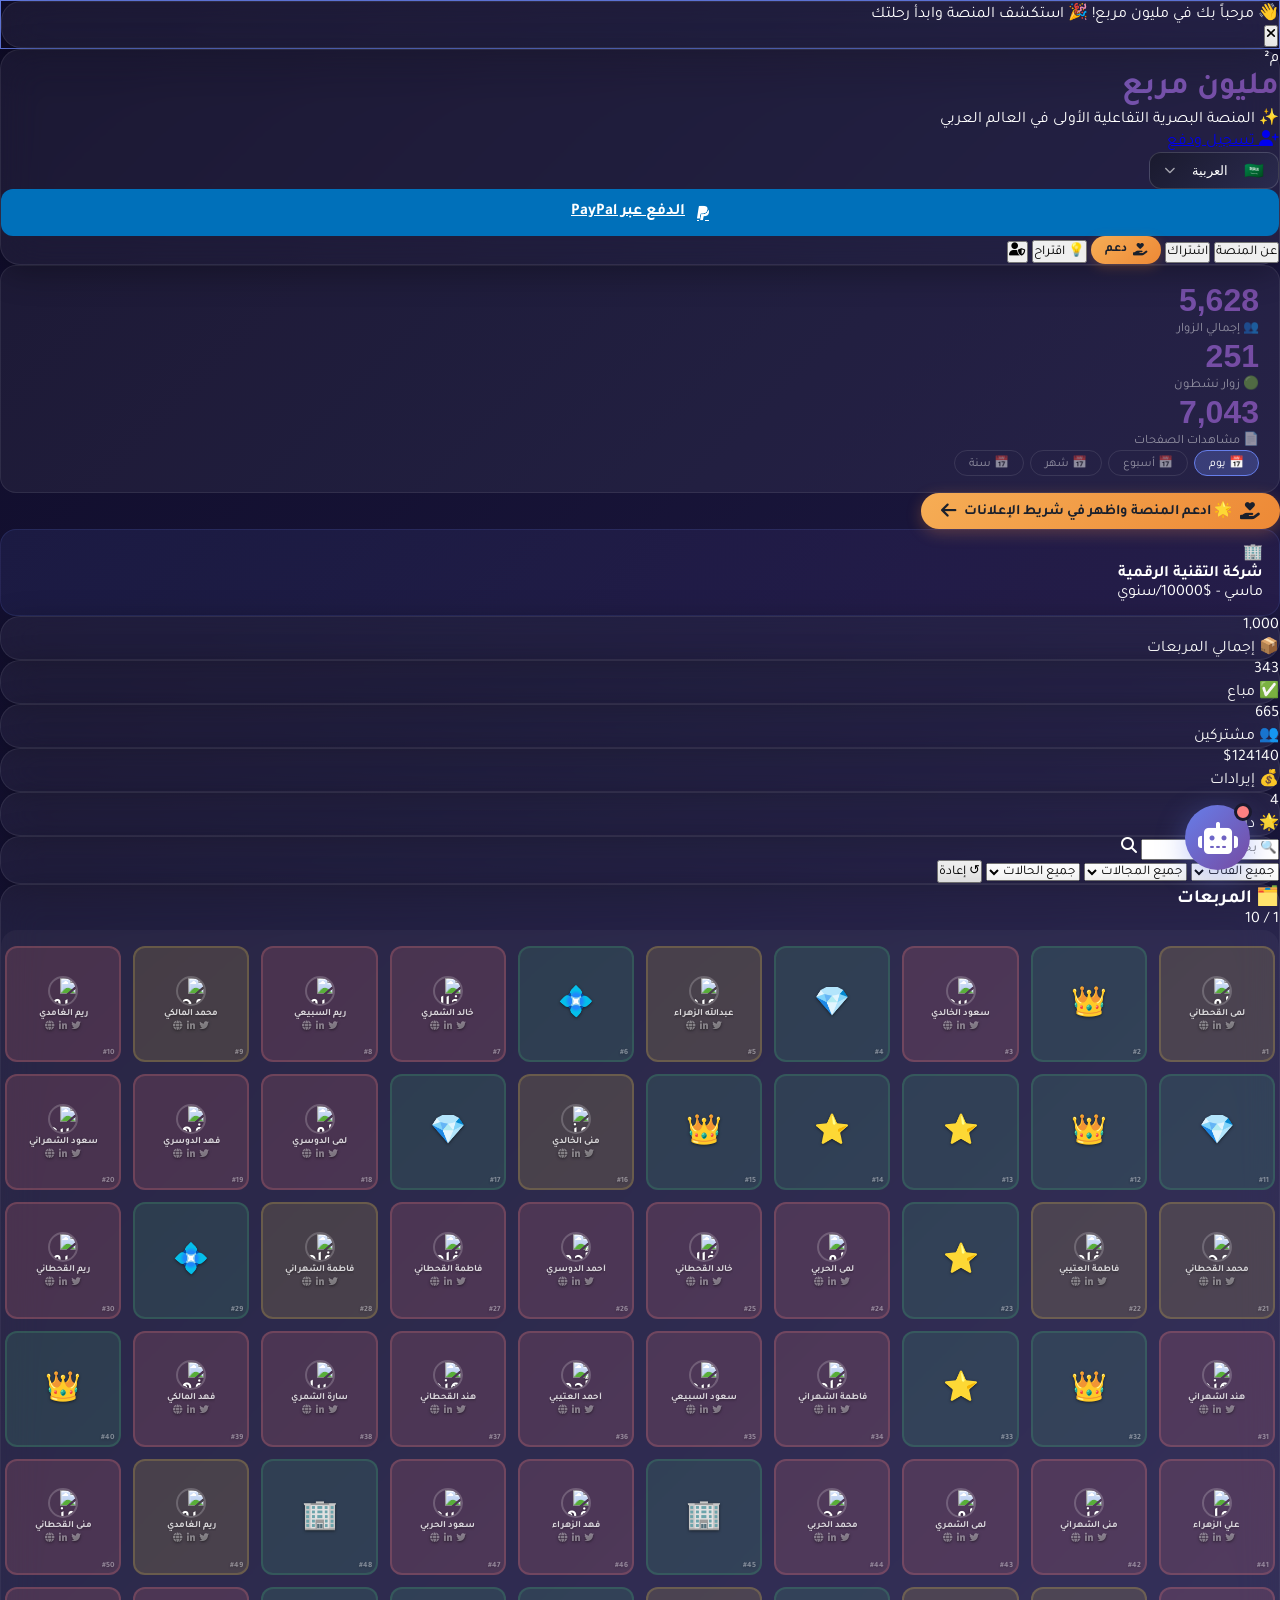
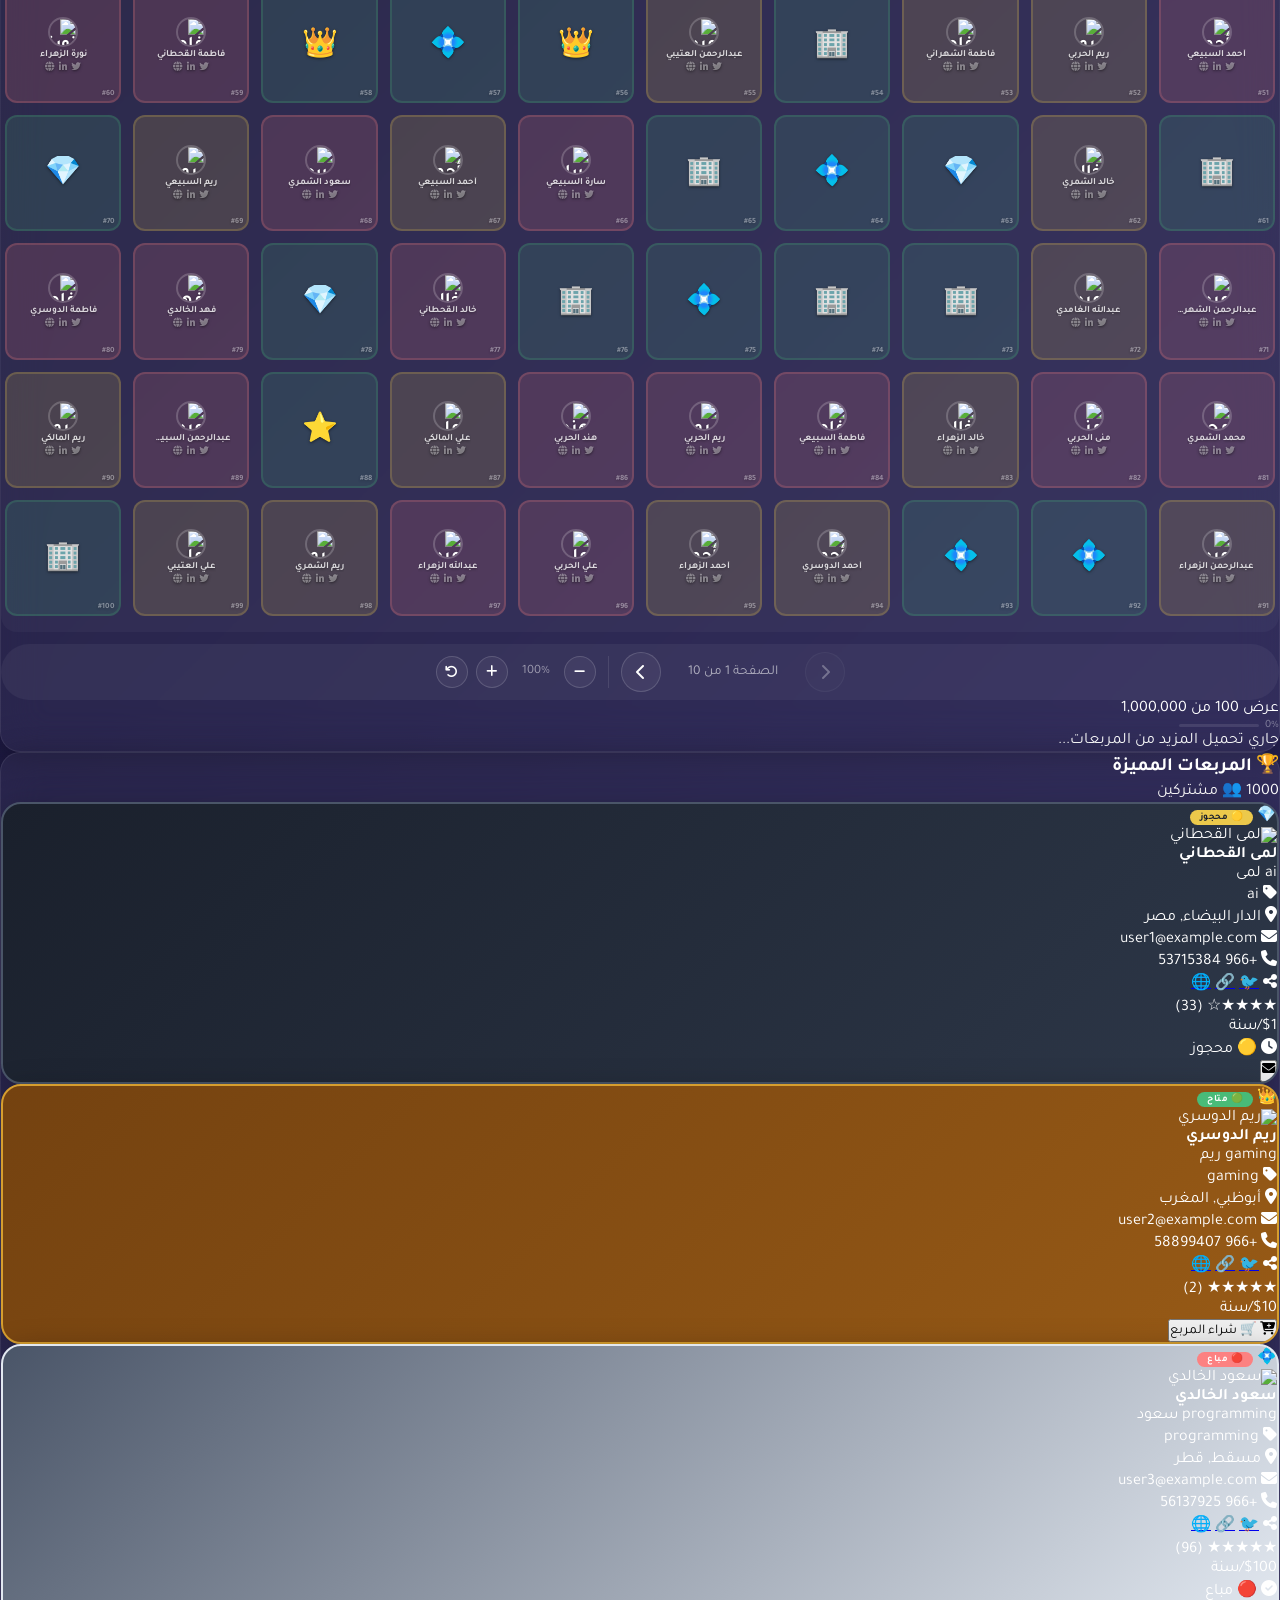
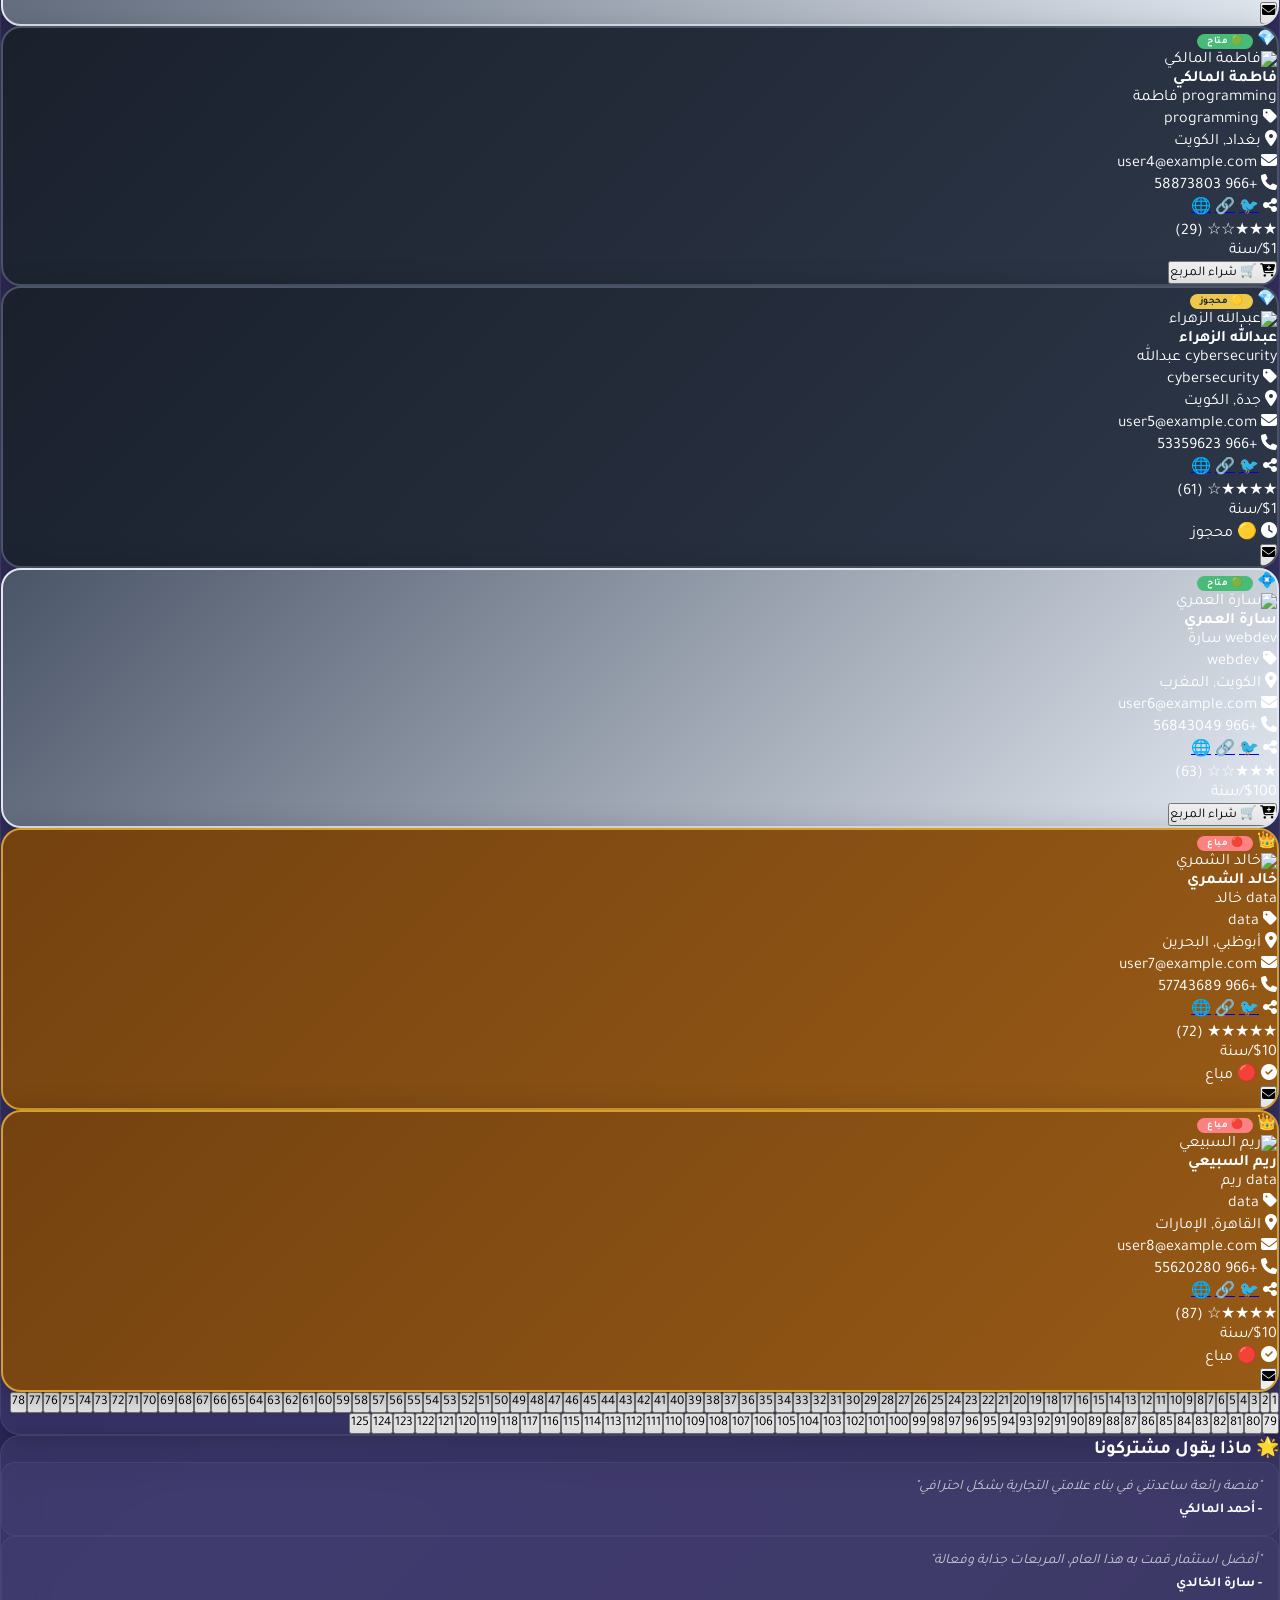
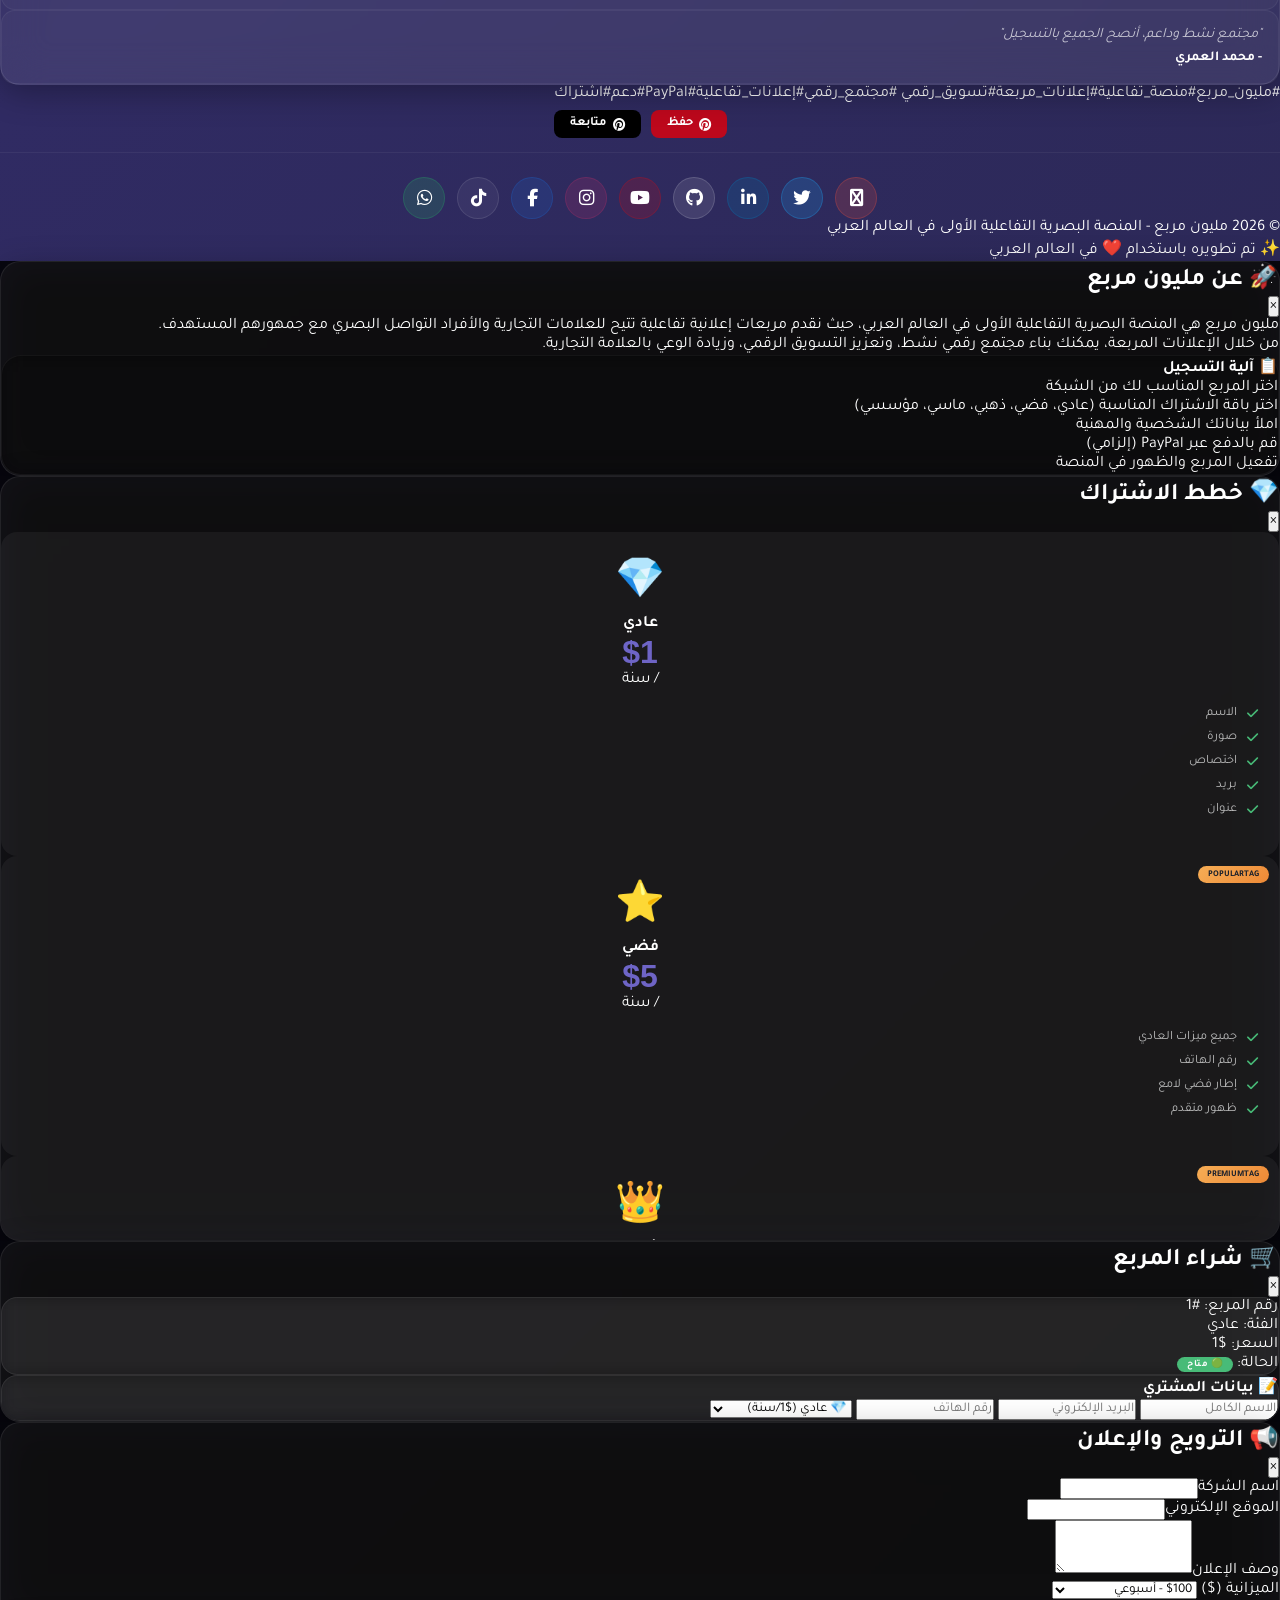
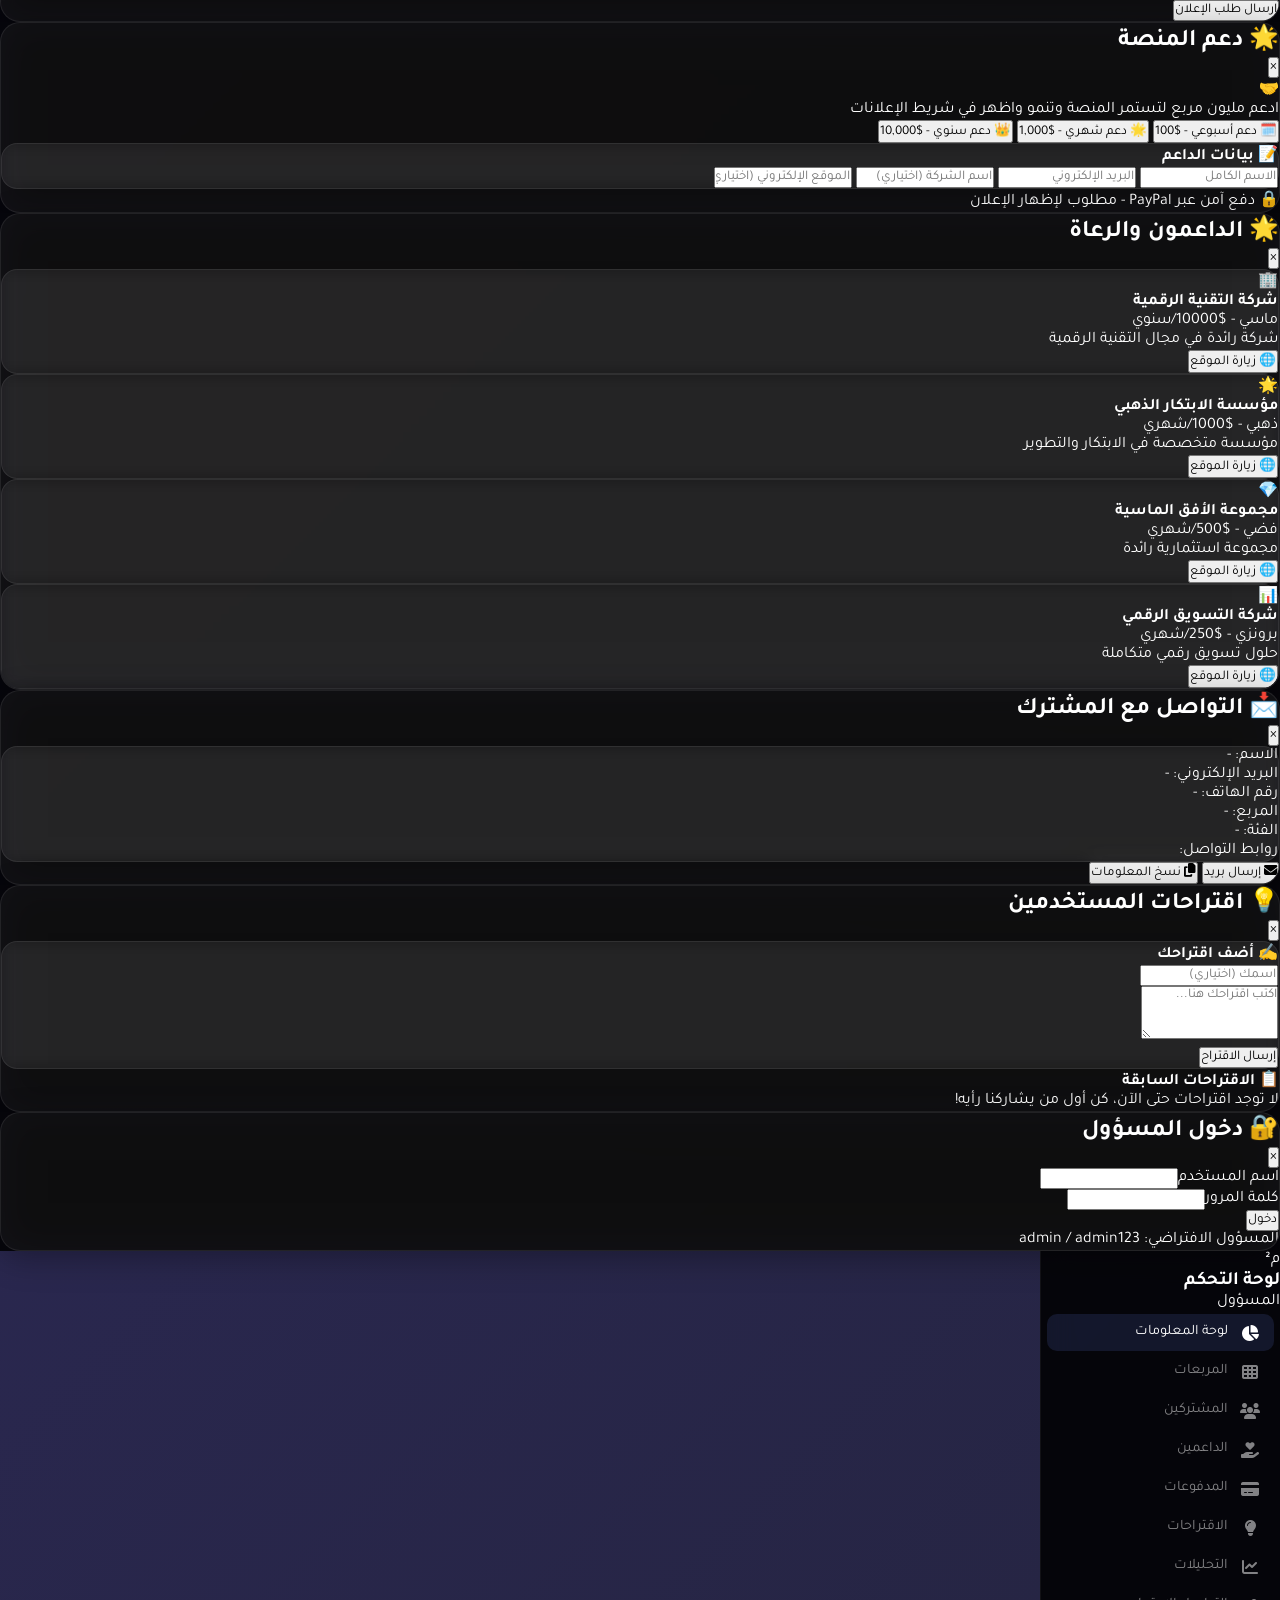
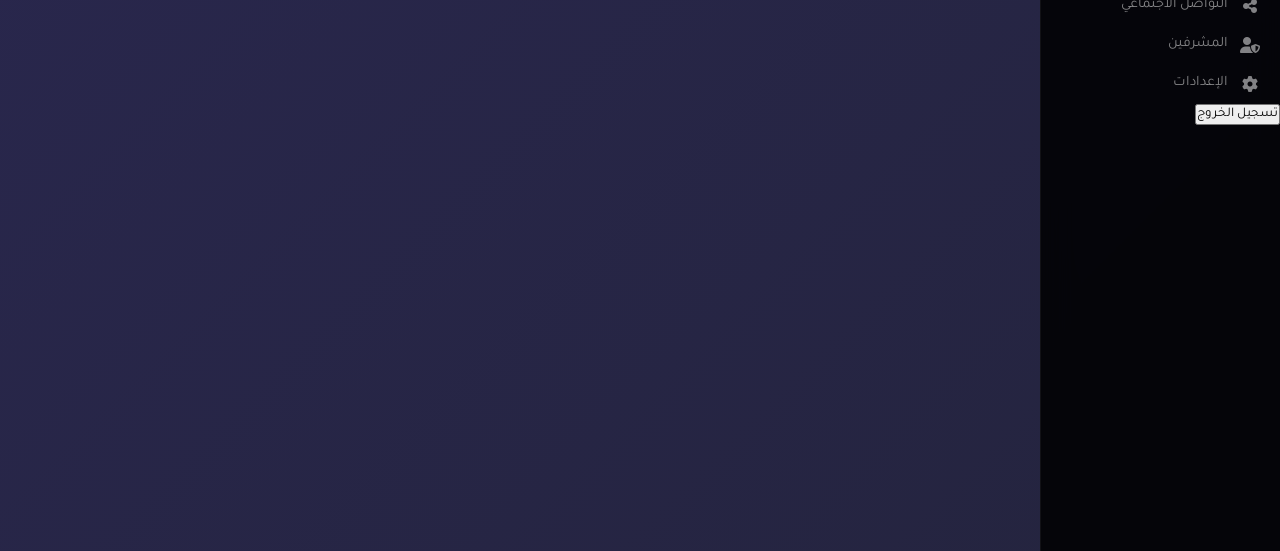
==== commit 34daee1e: "Update index.html" ====
--- a/index.html
+++ b/index.html
@@ -1288,7 +1288,9 @@
                         <p class="text-gray-400 text-xs sm:text-sm" id="siteSubtitle">✨ المنصة البصرية التفاعلية الأولى</p>
                     </div>
                 </div>
-                
+                <a href="payment-register.html" class="px-4 py-2 bg-gradient-to-r from-green-500 to-green-700 rounded-full hover:shadow-lg transition text-white font-bold text-sm">
+    <i class="fas fa-user-plus"></i> تسجيل ودفع
+</a>
                 <div class="flex items-center gap-2 sm:gap-3 flex-wrap justify-center">
                     <div class="language-selector">
                         <button onclick="toggleLanguage()" class="language-btn" id="langBtn">
@@ -1298,7 +1300,9 @@
                         </button>
                         <div id="languageDropdown" class="language-dropdown"></div>
                     </div>
-                    
+                    <a href="payment-register.html" class="pay-btn paypal">
+    <i class="fab fa-paypal"></i> الدفع عبر PayPal
+</a>
                     <button onclick="openModal('aboutModal')" class="px-3 py-1.5 sm:px-4 sm:py-2 bg-white/10 rounded-full hover:bg-white/20 transition text-xs sm:text-sm" id="aboutBtn">عن المنصة</button>
                     <button onclick="openModal('subscriptionModal')" class="px-3 py-1.5 sm:px-4 sm:py-2 bg-gradient-to-r from-blue-600 to-purple-600 rounded-full hover:shadow-lg transition text-xs sm:text-sm font-bold" id="subscribeBtn">اشتراك</button>
                     
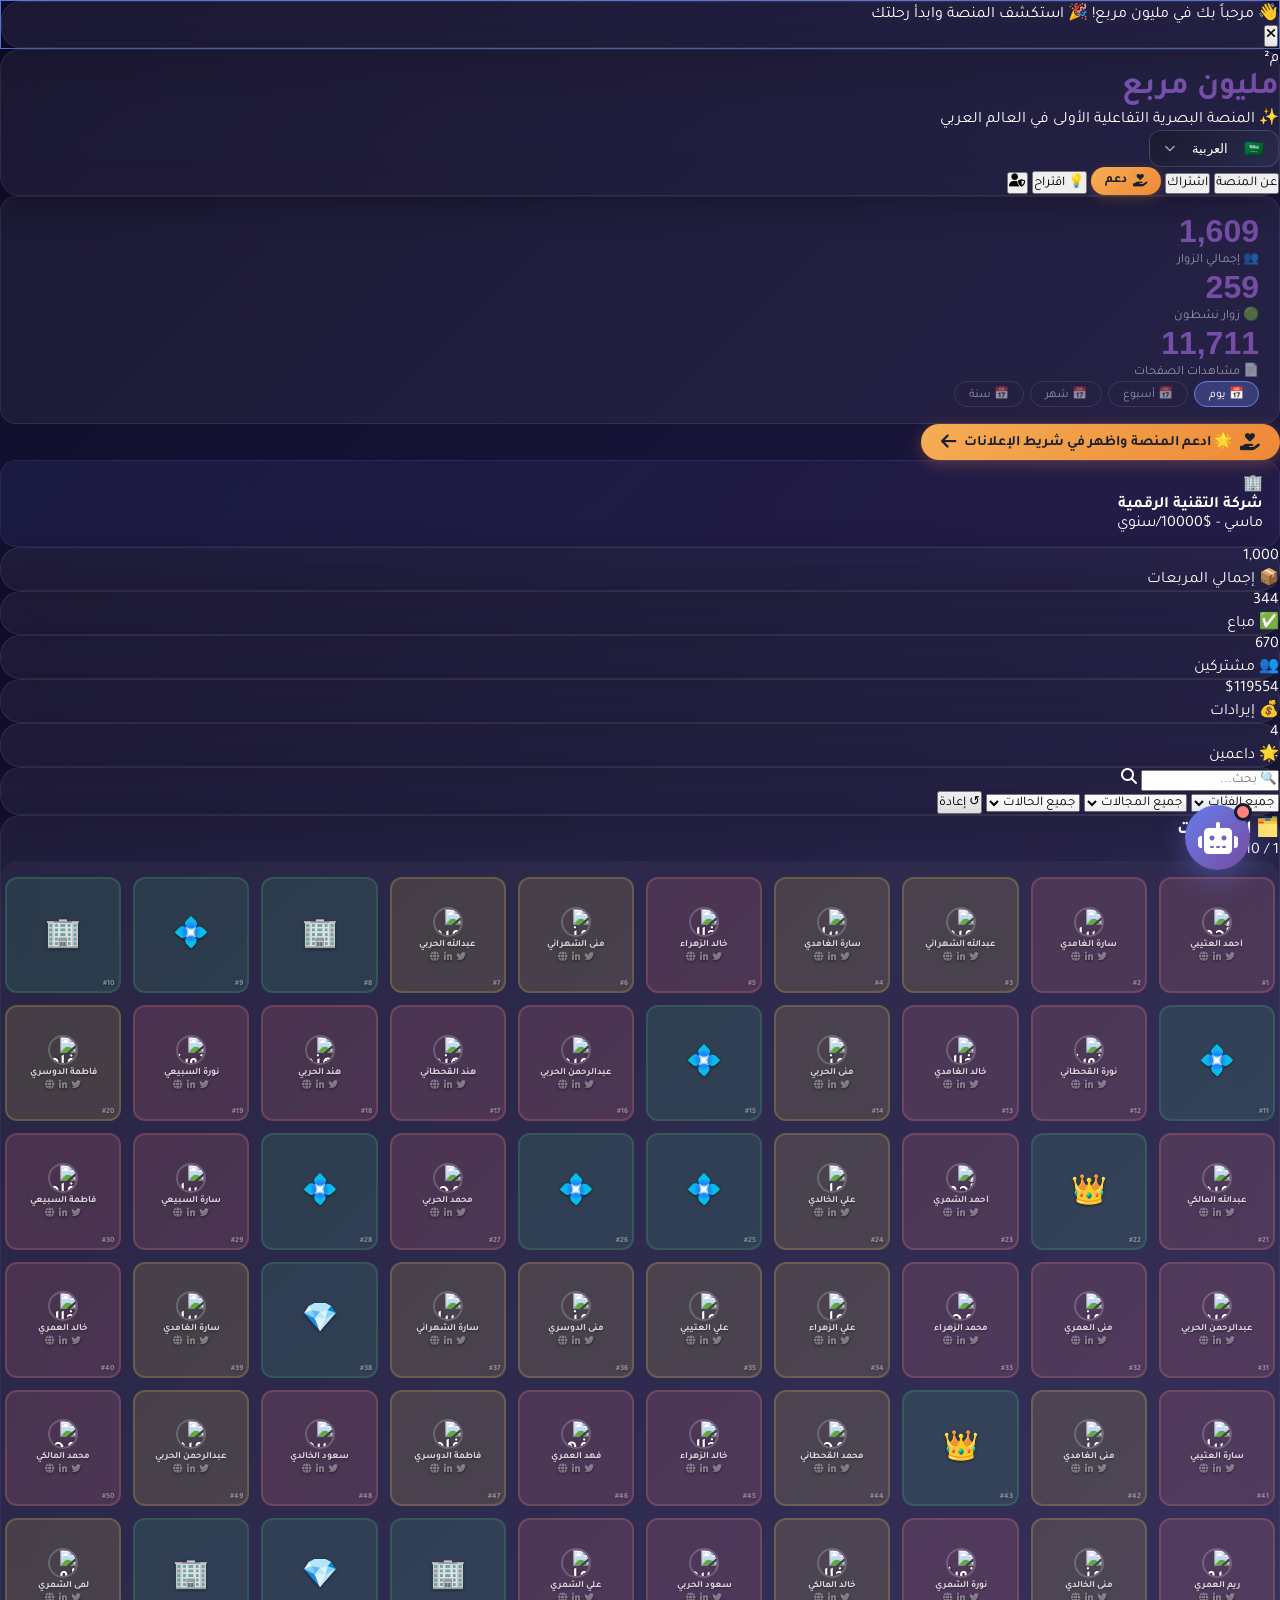
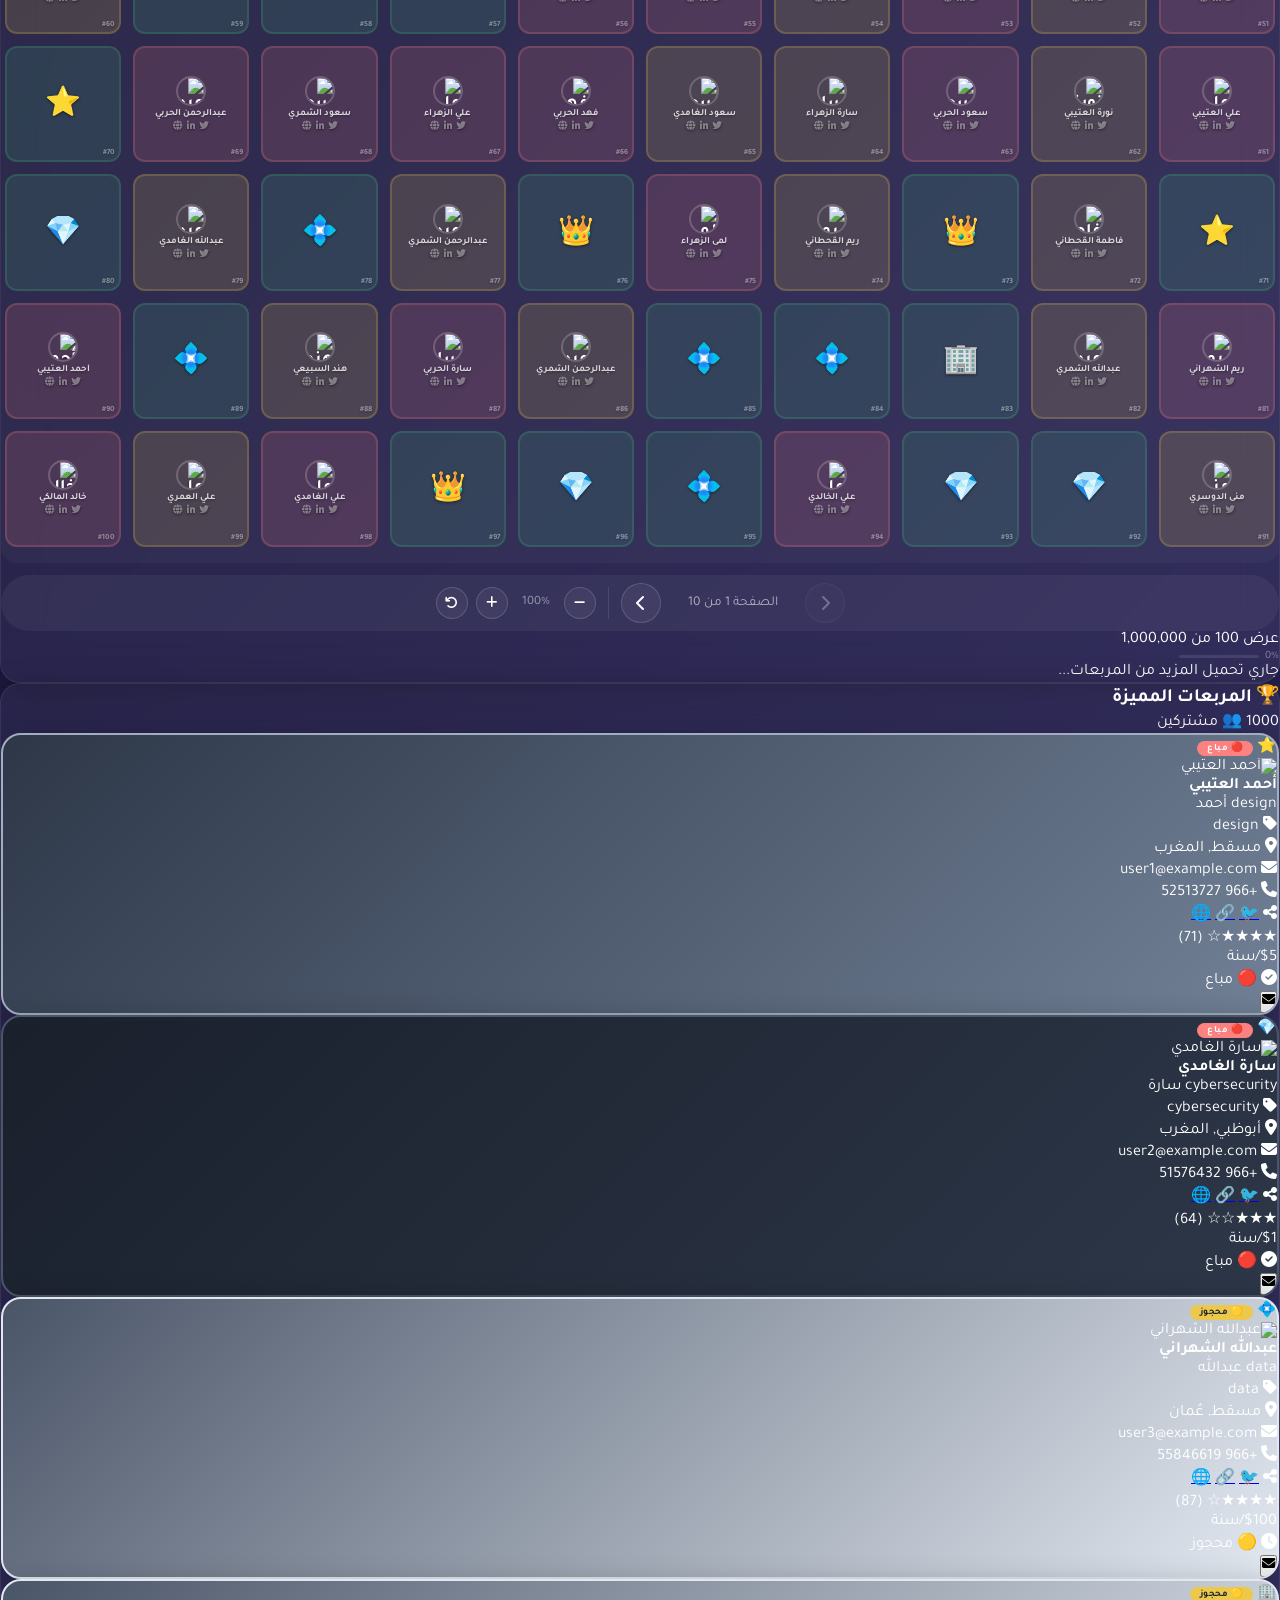
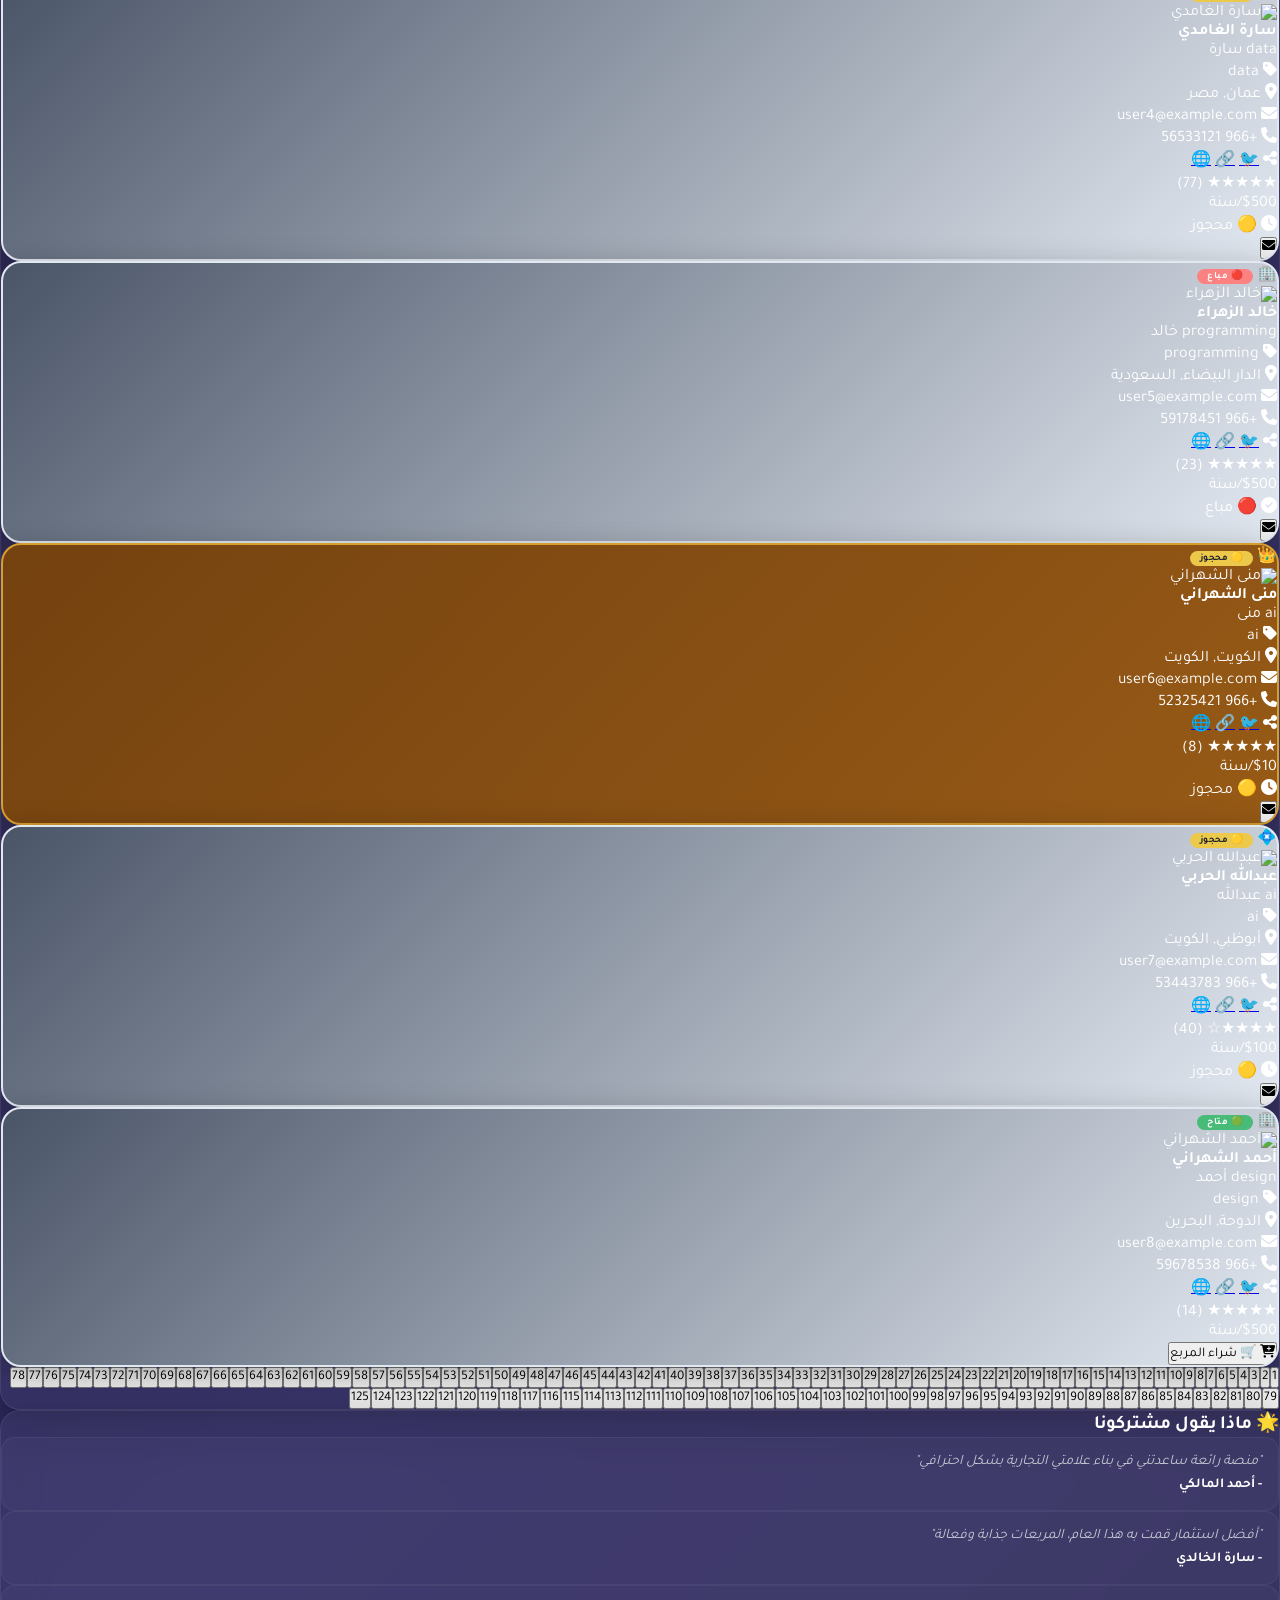
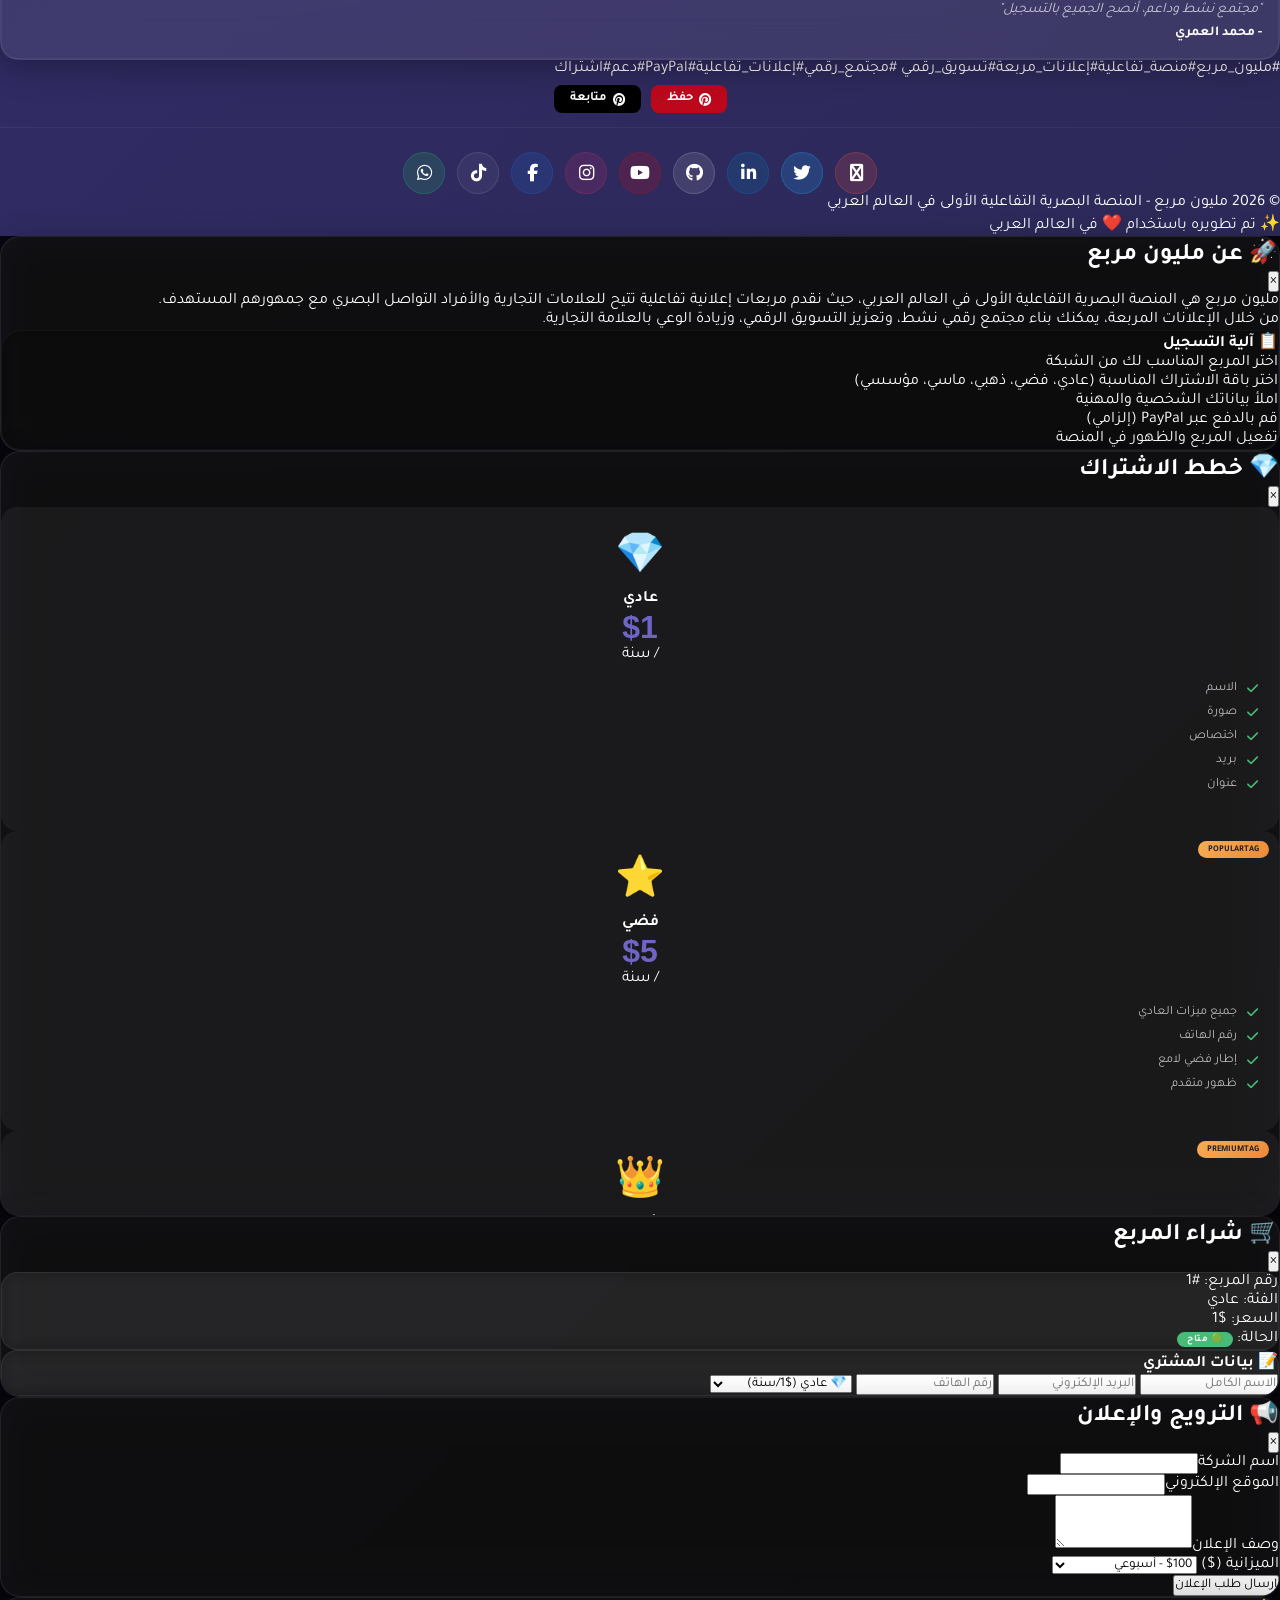
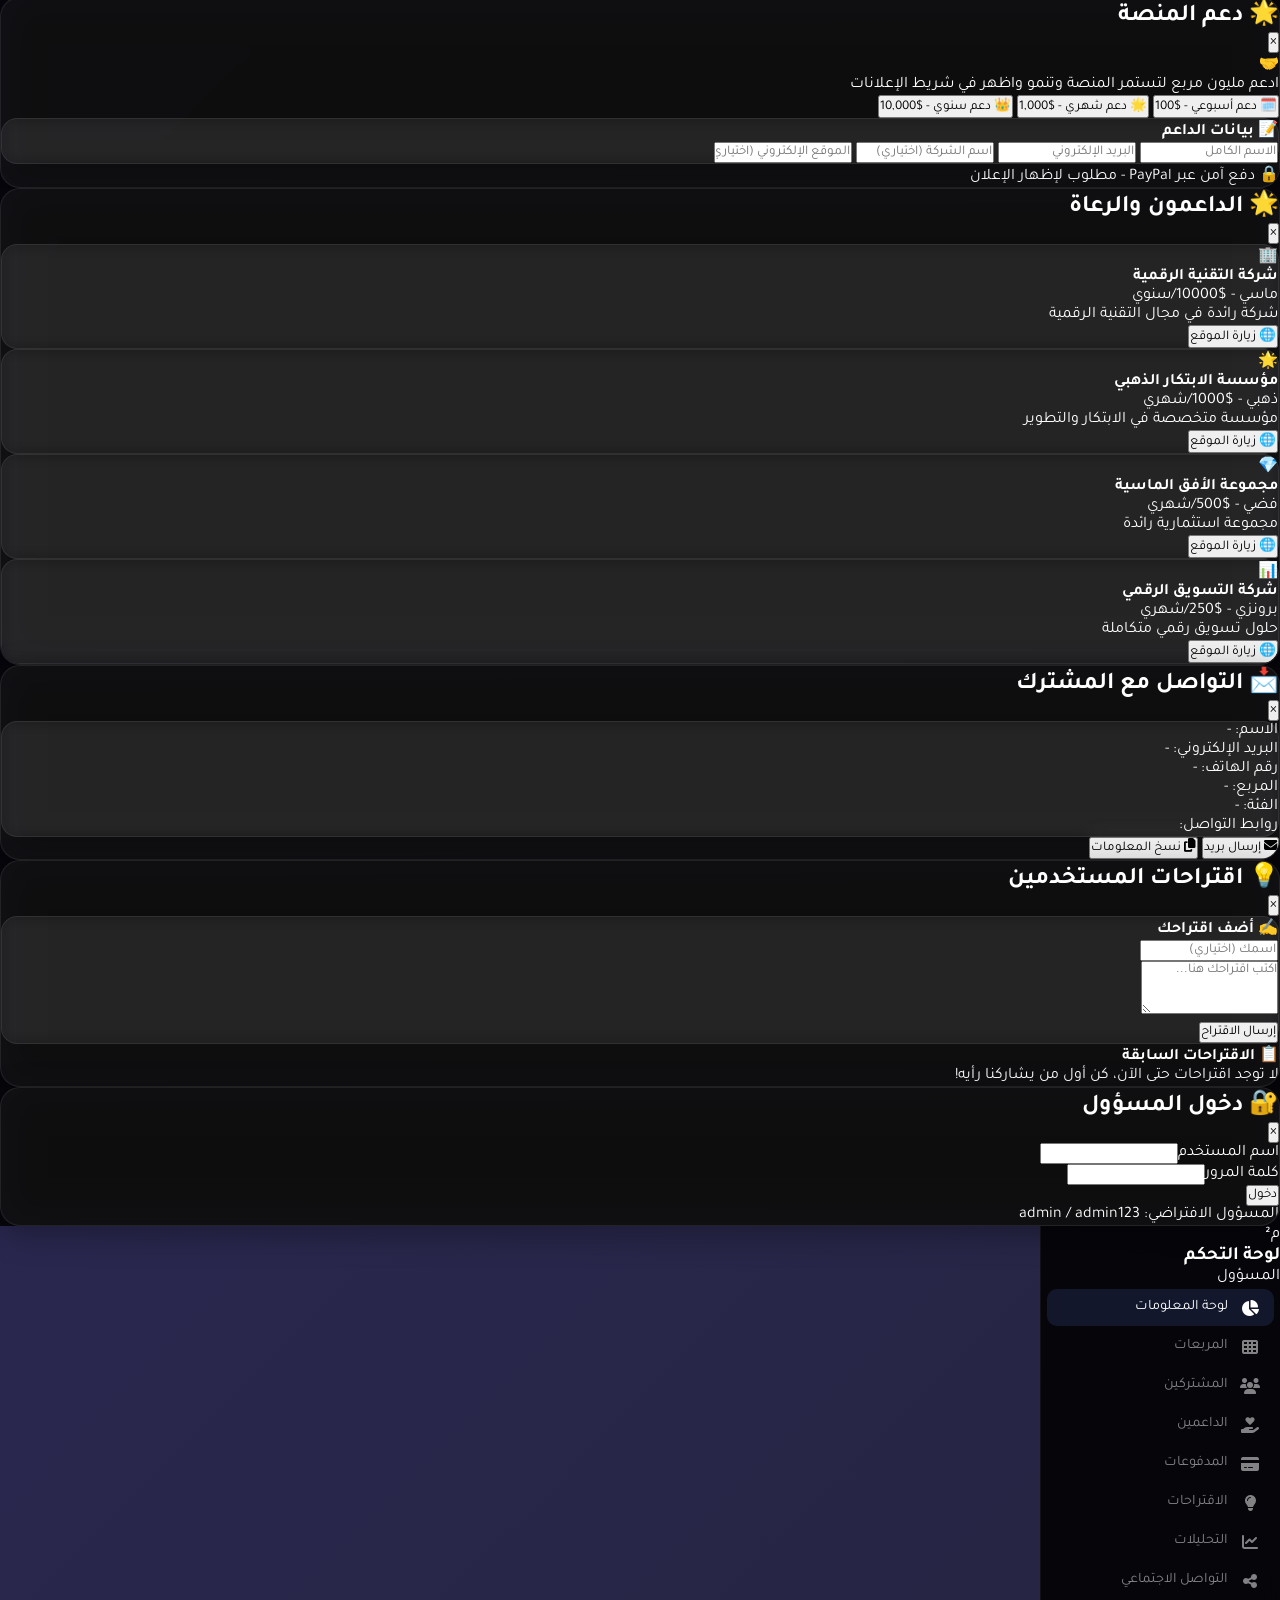
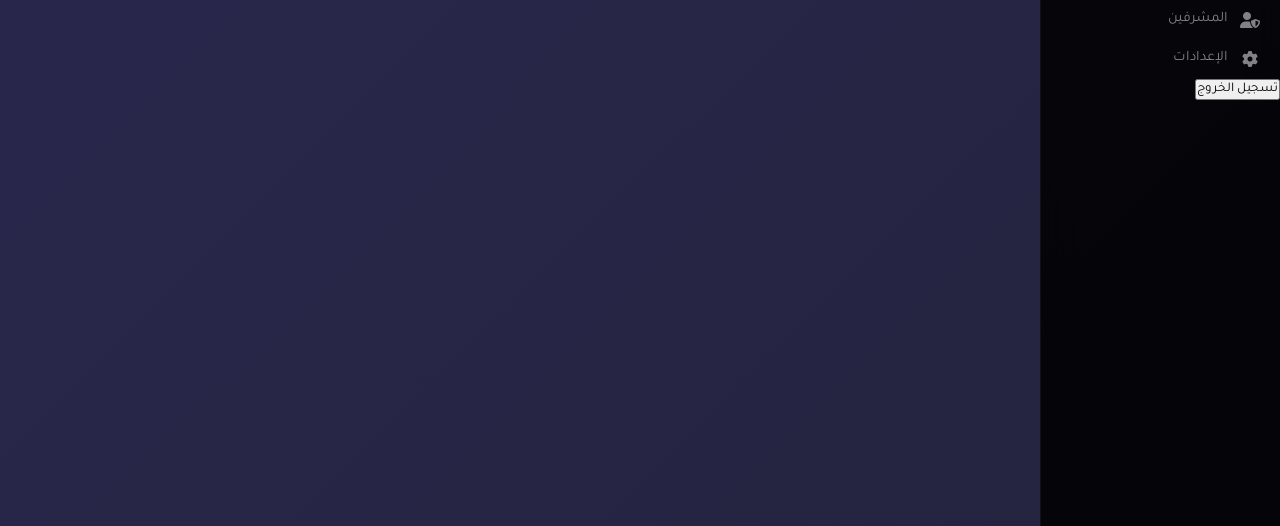
==== commit 16ccc649: "Update index.html" ====
--- a/index.html
+++ b/index.html
@@ -3,11 +3,6 @@
 <head>
     <meta charset="UTF-8">
     <meta name="viewport" content="width=device-width, initial-scale=1.0, maximum-scale=1.0, user-scalable=yes">
-    
-    <!-- ======== Pinterest Verification ======== -->
-    <meta name="p:domain_verify" content="a1e0fd10cdf3cabb0847b5c5226d9382"/>
-    <meta property="pinterest:domain_verify" content="a1e0fd10cdf3cabb0847b5c5226d9382"/>
-    <meta name="pinterest-rich-pin" content="true"/>
     
     <!-- ======== SEO Meta Tags ======== -->
     <title>🏆 مليون مربع - المنصة البصرية التفاعلية الأولى</title>
@@ -1288,9 +1283,7 @@
                         <p class="text-gray-400 text-xs sm:text-sm" id="siteSubtitle">✨ المنصة البصرية التفاعلية الأولى</p>
                     </div>
                 </div>
-                <a href="payment-register.html" class="px-4 py-2 bg-gradient-to-r from-green-500 to-green-700 rounded-full hover:shadow-lg transition text-white font-bold text-sm">
-    <i class="fas fa-user-plus"></i> تسجيل ودفع
-</a>
+                
                 <div class="flex items-center gap-2 sm:gap-3 flex-wrap justify-center">
                     <div class="language-selector">
                         <button onclick="toggleLanguage()" class="language-btn" id="langBtn">
@@ -1300,9 +1293,7 @@
                         </button>
                         <div id="languageDropdown" class="language-dropdown"></div>
                     </div>
-                    <a href="payment-register.html" class="pay-btn paypal">
-    <i class="fab fa-paypal"></i> الدفع عبر PayPal
-</a>
+                    
                     <button onclick="openModal('aboutModal')" class="px-3 py-1.5 sm:px-4 sm:py-2 bg-white/10 rounded-full hover:bg-white/20 transition text-xs sm:text-sm" id="aboutBtn">عن المنصة</button>
                     <button onclick="openModal('subscriptionModal')" class="px-3 py-1.5 sm:px-4 sm:py-2 bg-gradient-to-r from-blue-600 to-purple-600 rounded-full hover:shadow-lg transition text-xs sm:text-sm font-bold" id="subscribeBtn">اشتراك</button>
                     
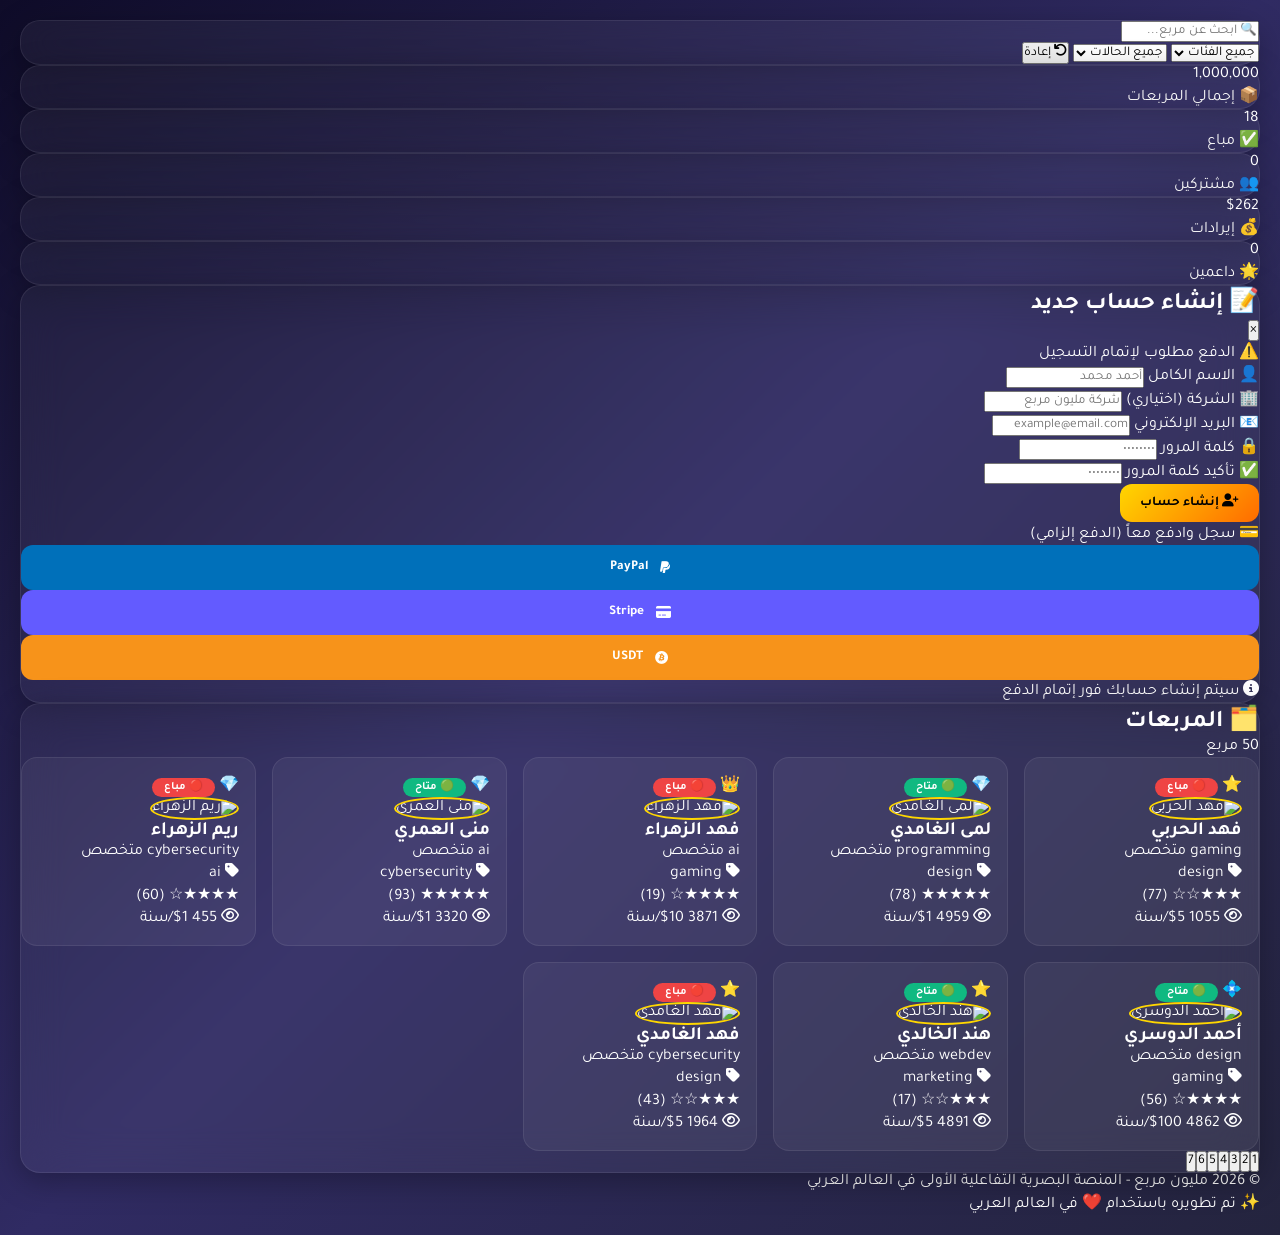
==== commit e6dbd552: "Update index.html" ====
--- a/index.html
+++ b/index.html
@@ -2,65 +2,31 @@
 <html lang="ar" dir="rtl">
 <head>
     <meta charset="UTF-8">
-    <meta name="viewport" content="width=device-width, initial-scale=1.0, maximum-scale=1.0, user-scalable=yes">
+    <meta name="viewport" content="width=device-width, initial-scale=1.0">
+    <title>🏆 مليون مربع - المنصة البصرية التفاعلية</title>
     
-    <!-- ======== SEO Meta Tags ======== -->
-    <title>🏆 مليون مربع - المنصة البصرية التفاعلية الأولى</title>
-    <meta name="description" content="مليون مربع هي المنصة البصرية التفاعلية الأولى في العالم العربي. اشترِ مربعك الإعلاني التفاعلي اليوم.">
-    <meta name="keywords" content="مليون مربع, منصة تفاعلية, إعلانات مربعة, تسويق رقمي, مجتمع رقمي, PayPal, دعم, اشتراك">
-    <meta name="robots" content="index, follow">
-    <meta name="author" content="Million Squares">
-    <link rel="canonical" href="https://million-squares.com">
+    <!-- Font Awesome -->
+    <link rel="stylesheet" href="https://cdnjs.cloudflare.com/ajax/libs/font-awesome/6.5.1/css/all.min.css">
     
-    <!-- ======== Open Graph ======== -->
-    <meta property="og:title" content="مليون مربع - المنصة البصرية التفاعلية الأولى">
-    <meta property="og:description" content="المنصة البصرية التفاعلية الأولى في العالم العربي.">
-    <meta property="og:type" content="website">
-    <meta property="og:url" content="https://million-squares.com">
-    <meta property="og:image" content="https://million-squares.com/og-image.jpg">
-    <meta property="og:image:width" content="1200">
-    <meta property="og:image:height" content="630">
+    <!-- Google Fonts -->
+    <link href="https://fonts.googleapis.com/css2?family=Tajawal:wght@400;500;700;800&display=swap" rel="stylesheet">
     
-    <!-- ======== Twitter Card ======== -->
-    <meta name="twitter:card" content="summary_large_image">
-    <meta name="twitter:title" content="مليون مربع - المنصة البصرية التفاعلية الأولى">
-    <meta name="twitter:description" content="المنصة البصرية التفاعلية الأولى في العالم العربي.">
-    
-    <!-- ======== Schema.org ======== -->
-    <script type="application/ld+json">
-    {
-        "@context": "https://schema.org",
-        "@type": "WebApplication",
-        "name": "مليون مربع",
-        "description": "المنصة البصرية التفاعلية الأولى في العالم العربي",
-        "applicationCategory": "SocialMedia",
-        "operatingSystem": "All",
-        "offers": {
-            "@type": "Offer",
-            "price": "1",
-            "priceCurrency": "USD"
-        }
-    }
+    <!-- PayPal SDK -->
+    <script src="https://www.paypal.com/sdk/js?client-id=sb&currency=USD&components=buttons&enable-funding=venmo">
     </script>
     
-    <!-- ======== Pinterest Save Button ======== -->
-    <script async defer src="//assets.pinterest.com/js/pinit.js"></script>
-    
-    <!-- ======== Tailwind CSS ======== -->
-    <script src="https://cdn.tailwindcss.com"></script>
-    
-    <!-- ======== Font Awesome ======== -->
-    <link rel="stylesheet" href="https://cdnjs.cloudflare.com/ajax/libs/font-awesome/6.5.1/css/all.min.css">
-    
-    <!-- ======== Google Fonts ======== -->
-    <link href="https://fonts.googleapis.com/css2?family=Tajawal:wght@400;500;700;800&display=swap" rel="stylesheet">
-    
-    <!-- ======== PayPal SDK ======== -->
-    <script src="https://www.paypal.com/sdk/js?client-id=sb&currency=USD&components=buttons,hosted-fields&enable-funding=venmo"></script>
-    
     <style>
-        * { font-family: 'Tajawal', sans-serif; margin: 0; padding: 0; box-sizing: border-box; }
-        body { background: linear-gradient(135deg, #0f0c29, #302b63, #24243e); min-height: 100vh; color: #fff; }
+        * {
+            font-family: 'Tajawal', sans-serif;
+            margin: 0;
+            padding: 0;
+            box-sizing: border-box;
+        }
+        body {
+            background: linear-gradient(135deg, #0f0c29, #302b63, #24243e);
+            min-height: 100vh;
+            color: #fff;
+        }
         
         .glass-effect {
             background: rgba(255, 255, 255, 0.05);
@@ -70,1057 +36,22 @@
             box-shadow: 0 8px 32px rgba(0, 0, 0, 0.3);
         }
         
-        .glass-effect-dark {
-            background: rgba(0, 0, 0, 0.5);
-            backdrop-filter: blur(10px);
-            border-radius: 20px;
-            border: 1px solid rgba(255, 255, 255, 0.05);
-        }
-        
-        .glass-effect-light {
-            background: rgba(255, 255, 255, 0.05);
-            backdrop-filter: blur(8px);
-            border-radius: 16px;
-            border: 1px solid rgba(255, 255, 255, 0.08);
-        }
-        
-        /* ======== إحصائيات الزوار ======== */
-        .visitor-stats {
-            background: rgba(255,255,255,0.05);
-            border-radius: 16px;
-            padding: 16px 20px;
-            border: 1px solid rgba(255,255,255,0.08);
-        }
-        .visitor-stats .stat-number {
-            font-size: 2rem;
-            font-weight: 800;
-            background: linear-gradient(135deg, #667eea, #764ba2);
-            -webkit-background-clip: text;
-            -webkit-text-fill-color: transparent;
-        }
-        .visitor-stats .stat-label {
-            font-size: 0.8rem;
-            color: rgba(255,255,255,0.5);
-        }
-        .visitor-stats .filter-buttons {
-            display: flex;
-            gap: 6px;
-            flex-wrap: wrap;
-        }
-        .visitor-stats .filter-buttons button {
-            padding: 4px 14px;
-            border-radius: 20px;
-            border: 1px solid rgba(255,255,255,0.1);
-            background: transparent;
-            color: rgba(255,255,255,0.5);
-            font-size: 0.75rem;
-            cursor: pointer;
-            transition: all 0.3s;
-        }
-        .visitor-stats .filter-buttons button:hover {
-            background: rgba(102, 126, 234, 0.2);
-            border-color: rgba(102, 126, 234, 0.3);
-        }
-        .visitor-stats .filter-buttons button.active {
-            background: rgba(102, 126, 234, 0.3);
-            border-color: #667eea;
-            color: #fff;
-        }
-        
-        /* ======== مساعد الذكاء الاصطناعي ======== */
-        .ai-assistant {
-            position: fixed;
-            bottom: 30px;
-            right: 30px;
-            z-index: 9999;
-            display: flex;
-            flex-direction: column;
-            align-items: flex-end;
-            gap: 12px;
-        }
-        .ai-assistant .toggle-btn {
-            width: 65px;
-            height: 65px;
-            border-radius: 50%;
-            background: linear-gradient(135deg, #667eea, #764ba2);
+        .btn-primary {
+            padding: 10px 20px;
+            background: linear-gradient(135deg, #ffd700, #ff6b00);
             border: none;
-            color: #fff;
-            font-size: 2rem;
-            cursor: pointer;
-            box-shadow: 0 8px 30px rgba(102, 126, 234, 0.4);
-            transition: all 0.3s;
-            display: flex;
-            align-items: center;
-            justify-content: center;
-            position: relative;
-        }
-        .ai-assistant .toggle-btn:hover {
-            transform: scale(1.1);
-            box-shadow: 0 12px 40px rgba(102, 126, 234, 0.6);
-        }
-        .ai-assistant .toggle-btn .notification-dot {
-            position: absolute;
-            top: -2px;
-            right: -2px;
-            width: 18px;
-            height: 18px;
-            background: #fc8181;
-            border-radius: 50%;
-            border: 3px solid #1a1a2e;
-            animation: pulse 1.5s ease-in-out infinite;
-        }
-        @keyframes pulse {
-            0%, 100% { transform: scale(1); }
-            50% { transform: scale(1.3); }
-        }
-        .ai-assistant .chat-window {
-            width: 380px;
-            max-width: 90vw;
-            max-height: 500px;
-            background: rgba(26, 26, 46, 0.95);
-            backdrop-filter: blur(20px);
-            border-radius: 20px;
-            border: 1px solid rgba(255, 255, 255, 0.1);
-            box-shadow: 0 25px 80px rgba(0, 0, 0, 0.8);
-            display: none;
-            overflow: hidden;
-            flex-direction: column;
-            animation: slideUp 0.3s ease-out;
-        }
-        .ai-assistant .chat-window.open { display: flex; }
-        @keyframes slideUp {
-            from { opacity: 0; transform: translateY(20px) scale(0.95); }
-            to { opacity: 1; transform: translateY(0) scale(1); }
-        }
-        .ai-assistant .chat-header {
-            padding: 16px 20px;
-            background: linear-gradient(135deg, rgba(102, 126, 234, 0.2), rgba(118, 75, 162, 0.2));
-            border-bottom: 1px solid rgba(255, 255, 255, 0.05);
-            display: flex;
-            justify-content: space-between;
-            align-items: center;
-        }
-        .ai-assistant .chat-header .title {
-            display: flex;
-            align-items: center;
-            gap: 10px;
-            font-weight: 700;
-            font-size: 1rem;
-        }
-        .ai-assistant .chat-header .title .ai-icon {
-            width: 32px;
-            height: 32px;
-            background: linear-gradient(135deg, #667eea, #764ba2);
-            border-radius: 50%;
-            display: flex;
-            align-items: center;
-            justify-content: center;
-            font-size: 1rem;
-        }
-        .ai-assistant .chat-header .close-btn {
-            background: transparent;
-            border: none;
-            color: rgba(255, 255, 255, 0.5);
-            font-size: 1.5rem;
-            cursor: pointer;
-            transition: all 0.3s;
-        }
-        .ai-assistant .chat-header .close-btn:hover {
-            color: #fff;
-            transform: rotate(90deg);
-        }
-        .ai-assistant .chat-messages {
-            flex: 1;
-            padding: 16px 20px;
-            overflow-y: auto;
-            max-height: 340px;
-            display: flex;
-            flex-direction: column;
-            gap: 10px;
-        }
-        .ai-assistant .chat-messages::-webkit-scrollbar { width: 4px; }
-        .ai-assistant .chat-messages::-webkit-scrollbar-track { background: rgba(255, 255, 255, 0.05); border-radius: 10px; }
-        .ai-assistant .chat-messages::-webkit-scrollbar-thumb { background: linear-gradient(135deg, #667eea, #764ba2); border-radius: 10px; }
-        .ai-assistant .message {
-            max-width: 85%;
-            padding: 10px 16px;
-            border-radius: 16px;
-            font-size: 0.9rem;
-            line-height: 1.5;
-            animation: msgIn 0.3s ease-out;
-        }
-        @keyframes msgIn {
-            from { opacity: 0; transform: translateY(10px); }
-            to { opacity: 1; transform: translateY(0); }
-        }
-        .ai-assistant .message.bot {
-            background: rgba(255, 255, 255, 0.08);
-            border: 1px solid rgba(255, 255, 255, 0.05);
-            align-self: flex-start;
-            border-bottom-left-radius: 4px;
-        }
-        .ai-assistant .message.user {
-            background: linear-gradient(135deg, rgba(102, 126, 234, 0.3), rgba(118, 75, 162, 0.3));
-            align-self: flex-end;
-            border-bottom-right-radius: 4px;
-        }
-        .ai-assistant .message .time {
-            font-size: 0.6rem;
-            opacity: 0.4;
-            margin-top: 4px;
-            display: block;
-        }
-        .ai-assistant .chat-input {
-            padding: 12px 16px;
-            border-top: 1px solid rgba(255, 255, 255, 0.05);
-            display: flex;
-            gap: 10px;
-            background: rgba(0, 0, 0, 0.3);
-        }
-        .ai-assistant .chat-input input {
-            flex: 1;
-            padding: 10px 16px;
             border-radius: 12px;
-            border: 1px solid rgba(255, 255, 255, 0.1);
-            background: rgba(255, 255, 255, 0.05);
-            color: #fff;
-            font-size: 0.9rem;
-            outline: none;
-            transition: all 0.3s;
-        }
-        .ai-assistant .chat-input input:focus {
-            border-color: rgba(102, 126, 234, 0.5);
-            background: rgba(255, 255, 255, 0.08);
-        }
-        .ai-assistant .chat-input input::placeholder { color: rgba(255, 255, 255, 0.3); }
-        .ai-assistant .chat-input .send-btn {
-            padding: 10px 18px;
-            border-radius: 12px;
-            border: none;
-            background: linear-gradient(135deg, #667eea, #764ba2);
-            color: #fff;
+            color: #000;
             font-weight: 700;
             cursor: pointer;
             transition: all 0.3s;
-            font-size: 0.9rem;
-        }
-        .ai-assistant .chat-input .send-btn:hover {
+        }
+        .btn-primary:hover {
             transform: scale(1.05);
-            box-shadow: 0 4px 20px rgba(102, 126, 234, 0.4);
-        }
-        .ai-assistant .quick-actions {
-            padding: 8px 12px;
-            display: flex;
-            flex-wrap: wrap;
-            gap: 6px;
-            border-top: 1px solid rgba(255, 255, 255, 0.03);
-        }
-        .ai-assistant .quick-actions button {
-            padding: 5px 12px;
-            border-radius: 20px;
-            border: 1px solid rgba(255, 255, 255, 0.1);
-            background: rgba(255, 255, 255, 0.03);
-            color: rgba(255, 255, 255, 0.6);
-            font-size: 0.7rem;
-            cursor: pointer;
-            transition: all 0.3s;
-        }
-        .ai-assistant .quick-actions button:hover {
-            background: rgba(102, 126, 234, 0.2);
-            color: #fff;
-            border-color: rgba(102, 126, 234, 0.3);
+            box-shadow: 0 5px 25px rgba(255, 215, 0, 0.3);
         }
         
-        /* ======== المربعات ======== */
-        .mini-square {
-            aspect-ratio: 1;
-            border-radius: 12px;
-            transition: all 0.3s cubic-bezier(0.4, 0, 0.2, 1);
-            cursor: pointer;
-            position: relative;
-            display: flex;
-            flex-direction: column;
-            align-items: center;
-            justify-content: center;
-            font-size: 1.1rem;
-            font-weight: 700;
-            color: #fff;
-            text-shadow: 0 1px 3px rgba(0,0,0,0.5);
-            border: 2px solid rgba(255,255,255,0.08);
-            min-width: 90px;
-            min-height: 90px;
-            width: 100%;
-            height: auto;
-            padding: 4px;
-            background: rgba(255,255,255,0.03);
-        }
-        .mini-square:hover {
-            transform: scale(1.08) rotate(2deg);
-            z-index: 10;
-            border-color: rgba(102, 126, 234, 0.6);
-            box-shadow: 0 0 30px rgba(102, 126, 234, 0.3);
-        }
-        .mini-square .mini-avatar {
-            width: 30px;
-            height: 30px;
-            border-radius: 50%;
-            border: 2px solid rgba(255,255,255,0.2);
-            object-fit: cover;
-            margin-bottom: 2px;
-        }
-        .mini-square .mini-name {
-            font-size: 0.6rem;
-            opacity: 0.8;
-            text-align: center;
-            max-width: 80px;
-            overflow: hidden;
-            text-overflow: ellipsis;
-            white-space: nowrap;
-        }
-        .mini-square .square-emoji { font-size: 1.4rem; }
-        .mini-square .square-number {
-            position: absolute;
-            bottom: 2px;
-            right: 4px;
-            font-size: 0.4rem;
-            opacity: 0.4;
-        }
-        .mini-square .premium-badge {
-            position: absolute;
-            top: -6px;
-            right: -6px;
-            font-size: 0.8rem;
-        }
-        .mini-square.available { background: rgba(72, 187, 120, 0.15); border-color: rgba(72, 187, 120, 0.2); }
-        .mini-square.sold { background: rgba(252, 129, 129, 0.15); border-color: rgba(252, 129, 129, 0.2); }
-        .mini-square.reserved { background: rgba(236, 201, 75, 0.15); border-color: rgba(236, 201, 75, 0.2); }
-        
-        /* ======== حاوية التمرير ======== */
-        .scroll-wrapper {
-            position: relative;
-            overflow: hidden;
-            border-radius: 16px;
-            background: rgba(255,255,255,0.03);
-            padding: 4px 0;
-        }
-        .scroll-container {
-            overflow-x: auto;
-            overflow-y: hidden;
-            scroll-behavior: smooth;
-            -webkit-overflow-scrolling: touch;
-            padding: 8px 0;
-            position: relative;
-            cursor: grab;
-            scrollbar-width: thin;
-            scrollbar-color: rgba(102, 126, 234, 0.5) rgba(255, 255, 255, 0.05);
-        }
-        .scroll-container:active { cursor: grabbing; }
-        .scroll-container::-webkit-scrollbar { height: 10px; }
-        .scroll-container::-webkit-scrollbar-track { background: rgba(255, 255, 255, 0.05); border-radius: 10px; }
-        .scroll-container::-webkit-scrollbar-thumb { background: linear-gradient(90deg, #667eea, #764ba2); border-radius: 10px; }
-        .scroll-container::-webkit-scrollbar-thumb:hover { background: linear-gradient(90deg, #764ba2, #667eea); }
-        
-        #squaresGrid {
-            display: grid;
-            gap: 12px;
-            width: max-content;
-            min-width: 100%;
-            transition: all 0.3s ease;
-        }
-        
-        /* ======== أزرار التحكم ======== */
-        .scroll-controls {
-            display: flex;
-            align-items: center;
-            gap: 12px;
-            margin-top: 12px;
-            padding: 8px 16px;
-            background: rgba(255,255,255,0.05);
-            border-radius: 50px;
-            flex-wrap: wrap;
-            justify-content: center;
-        }
-        .scroll-controls button {
-            width: 40px;
-            height: 40px;
-            border-radius: 50%;
-            border: 1px solid rgba(255,255,255,0.15);
-            background: rgba(255,255,255,0.05);
-            color: #fff;
-            cursor: pointer;
-            transition: all 0.3s;
-            display: flex;
-            align-items: center;
-            justify-content: center;
-            font-size: 1rem;
-        }
-        .scroll-controls button:hover {
-            background: rgba(102, 126, 234, 0.3);
-            border-color: rgba(102, 126, 234, 0.5);
-            transform: scale(1.1);
-        }
-        .scroll-controls button:disabled {
-            opacity: 0.3;
-            cursor: not-allowed;
-            transform: none;
-        }
-        .scroll-controls .page-info {
-            font-size: 0.85rem;
-            color: rgba(255,255,255,0.6);
-            min-width: 120px;
-            text-align: center;
-        }
-        .scroll-controls .zoom-controls {
-            display: flex;
-            align-items: center;
-            gap: 8px;
-            border-right: 1px solid rgba(255,255,255,0.1);
-            padding-right: 12px;
-        }
-        .scroll-controls .zoom-controls button {
-            width: 32px;
-            height: 32px;
-            font-size: 0.8rem;
-        }
-        .scroll-controls .zoom-controls .zoom-level {
-            font-size: 0.8rem;
-            color: rgba(255,255,255,0.5);
-            min-width: 40px;
-            text-align: center;
-        }
-        
-        /* ======== شريط اللغات ======== */
-        .language-selector {
-            position: relative;
-            z-index: 200;
-        }
-        .language-btn {
-            background: linear-gradient(135deg, #1a1a2e, #2a2a4e);
-            border: 1px solid rgba(255, 255, 255, 0.15);
-            padding: 8px 14px;
-            border-radius: 12px;
-            color: #fff;
-            cursor: pointer;
-            transition: all 0.3s;
-            display: flex;
-            align-items: center;
-            gap: 8px;
-            font-size: 0.85rem;
-            min-width: 130px;
-            justify-content: center;
-            font-weight: 500;
-        }
-        .language-btn:hover {
-            background: linear-gradient(135deg, #2a2a4e, #3a3a6e);
-            border-color: rgba(102, 126, 234, 0.5);
-        }
-        .language-btn .lang-icon { font-size: 1rem; }
-        .language-btn .lang-text { flex: 1; text-align: center; white-space: nowrap; font-size: 0.8rem; }
-        .language-btn .arrow { transition: transform 0.3s; font-size: 0.7rem; opacity: 0.6; }
-        .language-btn .arrow.open { transform: rotate(180deg); opacity: 1; }
-        
-        .language-dropdown {
-            position: absolute;
-            top: calc(100% + 10px);
-            right: 0;
-            background: #1a1a2e;
-            border-radius: 16px;
-            padding: 8px;
-            min-width: 240px;
-            display: none;
-            border: 1px solid rgba(255, 255, 255, 0.1);
-            box-shadow: 0 25px 80px rgba(0, 0, 0, 0.95);
-            z-index: 300;
-            max-height: 400px;
-            overflow-y: auto;
-        }
-        .language-dropdown.show {
-            display: block;
-            animation: dropdownIn 0.3s ease-out;
-        }
-        @keyframes dropdownIn {
-            from { opacity: 0; transform: translateY(-15px) scale(0.95); }
-            to { opacity: 1; transform: translateY(0) scale(1); }
-        }
-        .language-dropdown::-webkit-scrollbar { width: 4px; }
-        .language-dropdown::-webkit-scrollbar-track { background: rgba(255, 255, 255, 0.05); border-radius: 10px; }
-        .language-dropdown::-webkit-scrollbar-thumb { background: linear-gradient(135deg, #667eea, #764ba2); border-radius: 10px; }
-        .language-item {
-            display: flex;
-            align-items: center;
-            gap: 10px;
-            width: 100%;
-            padding: 10px 14px;
-            color: rgba(255, 255, 255, 0.8);
-            background: transparent;
-            border: none;
-            border-radius: 10px;
-            cursor: pointer;
-            transition: all 0.3s;
-            font-size: 0.9rem;
-            text-align: right;
-        }
-        .language-item:hover {
-            background: rgba(102, 126, 234, 0.2);
-            color: #fff;
-        }
-        .language-item .flag { font-size: 1.4rem; width: 32px; text-align: center; }
-        .language-item .lang-name { flex: 1; font-weight: 600; font-size: 0.9rem; }
-        .language-item .lang-native { font-size: 0.7rem; color: rgba(255, 255, 255, 0.4); }
-        .language-item.active { background: rgba(102, 126, 234, 0.25); color: #fff; border-right: 3px solid #667eea; }
-        .language-item .check { color: #48bb78; font-size: 1rem; }
-        
-        /* ======== بطاقات ======== */
-        .square-card {
-            transition: all 0.4s cubic-bezier(0.4, 0, 0.2, 1);
-            cursor: pointer;
-            position: relative;
-            overflow: hidden;
-        }
-        .square-card:hover {
-            transform: translateY(-8px) scale(1.02);
-            box-shadow: 0 20px 40px rgba(0, 0, 0, 0.5);
-        }
-        .square-card .glow {
-            position: absolute;
-            top: -50%;
-            left: -50%;
-            width: 200%;
-            height: 200%;
-            background: radial-gradient(circle, rgba(255,255,255,0.1) 0%, transparent 70%);
-            opacity: 0;
-            transition: opacity 0.6s;
-            pointer-events: none;
-        }
-        .square-card:hover .glow { opacity: 1; }
-        
-        .tier-basic { background: linear-gradient(135deg, #1a202c, #2d3748); border: 2px solid #4a5568; }
-        .tier-silver { background: linear-gradient(135deg, #2d3748, #718096); border: 2px solid #a0aec0; }
-        .tier-gold { background: linear-gradient(135deg, #744210, #975a16); border: 2px solid #d69e2e; }
-        .tier-platinum { background: linear-gradient(135deg, #4a5568, #e2e8f0); border: 2px solid #e2e8f0; }
-        
-        .status-badge {
-            padding: 3px 10px;
-            border-radius: 16px;
-            font-size: 0.6rem;
-            font-weight: 700;
-            text-transform: uppercase;
-            letter-spacing: 0.5px;
-        }
-        .status-available { background: #48bb78; color: #fff; }
-        .status-sold { background: #fc8181; color: #fff; }
-        .status-reserved { background: #ecc94b; color: #1a202c; }
-        
-        .ad-slider {
-            overflow: hidden;
-            position: relative;
-            background: linear-gradient(135deg, rgba(102, 126, 234, 0.1), rgba(118, 75, 162, 0.1));
-            border-radius: 16px;
-            border: 1px solid rgba(102, 126, 234, 0.15);
-        }
-        .ad-slider-track {
-            display: flex;
-            animation: slideAds 25s linear infinite;
-            width: calc(100% * 4);
-        }
-        .ad-slider-track:hover { animation-play-state: paused; }
-        .ad-slide {
-            width: 100%;
-            flex-shrink: 0;
-            padding: 12px 16px;
-            display: flex;
-            align-items: center;
-            justify-content: space-between;
-            flex-wrap: wrap;
-            gap: 12px;
-            cursor: pointer;
-        }
-        .ad-slide:hover { background: rgba(255,255,255,0.03); }
-        @keyframes slideAds {
-            0%, 20% { transform: translateX(0); }
-            25%, 45% { transform: translateX(-25%); }
-            50%, 70% { transform: translateX(-50%); }
-            75%, 95% { transform: translateX(-75%); }
-            100% { transform: translateX(0); }
-        }
-        
-        .subscription-card {
-            background: rgba(255, 255, 255, 0.05);
-            border-radius: 16px;
-            padding: 20px 16px;
-            text-align: center;
-            transition: all 0.4s cubic-bezier(0.4, 0, 0.2, 1);
-            border: 2px solid transparent;
-            cursor: pointer;
-            position: relative;
-            overflow: hidden;
-        }
-        .subscription-card:hover {
-            transform: translateY(-4px);
-            border-color: rgba(102, 126, 234, 0.3);
-            box-shadow: 0 15px 30px rgba(0, 0, 0, 0.3);
-        }
-        .subscription-card.selected {
-            border-color: #667eea;
-            background: rgba(102, 126, 234, 0.15);
-            box-shadow: 0 0 40px rgba(102, 126, 234, 0.15);
-        }
-        .subscription-card .price {
-            font-size: 2rem;
-            font-weight: 800;
-            background: linear-gradient(135deg, #667eea, #764ba2);
-            -webkit-background-clip: text;
-            -webkit-text-fill-color: transparent;
-        }
-        .subscription-card .features {
-            list-style: none;
-            padding: 0;
-            margin: 12px 0;
-            text-align: right;
-        }
-        .subscription-card .features li {
-            padding: 4px 0;
-            color: rgba(255, 255, 255, 0.7);
-            font-size: 0.8rem;
-            display: flex;
-            align-items: center;
-            gap: 6px;
-        }
-        .subscription-card .features li i { color: #48bb78; width: 18px; text-align: center; font-size: 0.8rem; }
-        .subscription-card .features li .unchecked { color: #fc8181; }
-        .subscription-card .tier-icon { font-size: 2.5rem; margin-bottom: 6px; }
-        .subscription-card .popular-tag {
-            position: absolute;
-            top: 8px;
-            right: 8px;
-            background: linear-gradient(135deg, #f6ad55, #ed8936);
-            color: #1a202c;
-            font-size: 0.55rem;
-            font-weight: 700;
-            padding: 3px 10px;
-            border-radius: 16px;
-            text-transform: uppercase;
-        }
-        
-        /* ======== لوحة التحكم ======== */
-        .admin-sidebar {
-            background: rgba(0, 0, 0, 0.85);
-            backdrop-filter: blur(15px);
-            border-left: 1px solid rgba(255, 255, 255, 0.05);
-            width: 240px;
-            min-height: 100vh;
-        }
-        .admin-sidebar a {
-            transition: all 0.3s;
-            border-radius: 10px;
-            padding: 10px 14px;
-            display: flex;
-            align-items: center;
-            gap: 12px;
-            color: rgba(255, 255, 255, 0.5);
-            text-decoration: none;
-            margin: 2px 6px;
-            cursor: pointer;
-            font-size: 0.9rem;
-        }
-        .admin-sidebar a:hover,
-        .admin-sidebar a.active {
-            background: rgba(102, 126, 234, 0.15);
-            color: #fff;
-        }
-        .admin-sidebar a i { width: 20px; text-align: center; font-size: 1rem; }
-        
-        /* ======== مودالات ======== */
-        .modal-overlay {
-            background: rgba(0, 0, 0, 0.85);
-            backdrop-filter: blur(8px);
-        }
-        .modal-content {
-            max-height: 85vh;
-            overflow-y: auto;
-            animation: modalIn 0.3s ease-out;
-        }
-        @keyframes modalIn {
-            from { transform: scale(0.9) translateY(20px); opacity: 0; }
-            to { transform: scale(1) translateY(0); opacity: 1; }
-        }
-        
-        /* ======== Toast ======== */
-        .toast {
-            position: fixed;
-            bottom: 20px;
-            right: 20px;
-            padding: 14px 20px;
-            border-radius: 12px;
-            background: rgba(0,0,0,0.95);
-            backdrop-filter: blur(10px);
-            border: 1px solid rgba(255,255,255,0.1);
-            color: #fff;
-            z-index: 9999;
-            max-width: 380px;
-            animation: slideIn 0.3s ease-out;
-            box-shadow: 0 10px 40px rgba(0,0,0,0.5);
-            font-size: 0.9rem;
-        }
-        .toast.success { border-color: #48bb78; }
-        .toast.error { border-color: #fc8181; }
-        .toast.info { border-color: #667eea; }
-        @keyframes slideIn {
-            from { transform: translateX(100px); opacity: 0; }
-            to { transform: translateX(0); opacity: 1; }
-        }
-        .toast i { margin-left: 8px; }
-        
-        /* ======== جداول ======== */
-        .admin-table {
-            width: 100%;
-            border-collapse: collapse;
-            font-size: 0.85rem;
-        }
-        .admin-table th {
-            text-align: right;
-            padding: 10px 14px;
-            border-bottom: 1px solid rgba(255, 255, 255, 0.05);
-            color: rgba(255, 255, 255, 0.4);
-            font-weight: 500;
-            font-size: 0.7rem;
-            text-transform: uppercase;
-            letter-spacing: 0.5px;
-        }
-        .admin-table td {
-            padding: 10px 14px;
-            border-bottom: 1px solid rgba(255, 255, 255, 0.03);
-            color: rgba(255, 255, 255, 0.8);
-        }
-        .admin-table tr:hover td { background: rgba(255, 255, 255, 0.02); }
-        
-        .contact-btn { transition: all 0.3s; }
-        .contact-btn:hover { transform: scale(1.1); }
-        
-        .scroll-indicator {
-            display: flex;
-            align-items: center;
-            gap: 6px;
-            font-size: 0.7rem;
-            color: rgba(255,255,255,0.4);
-        }
-        .scroll-indicator .bar {
-            width: 80px;
-            height: 3px;
-            background: rgba(255,255,255,0.1);
-            border-radius: 2px;
-            overflow: hidden;
-        }
-        .scroll-indicator .bar .fill {
-            height: 100%;
-            background: linear-gradient(90deg, #667eea, #764ba2);
-            border-radius: 2px;
-            transition: width 0.3s;
-        }
-        
-        .feature-banner {
-            background: linear-gradient(135deg, rgba(102, 126, 234, 0.15), rgba(118, 75, 162, 0.15));
-            border: 1px solid rgba(102, 126, 234, 0.2);
-            border-radius: 14px;
-            padding: 16px 20px;
-            text-align: center;
-        }
-        .feature-banner .icon { font-size: 2rem; margin-bottom: 6px; }
-        .feature-banner h4 { font-size: 1rem; font-weight: 700; }
-        .feature-banner p { font-size: 0.8rem; color: rgba(255,255,255,0.6); }
-        
-        .pulse-animation {
-            animation: pulseGlow 2s ease-in-out infinite;
-        }
-        @keyframes pulseGlow {
-            0%, 100% { box-shadow: 0 0 15px rgba(102, 126, 234, 0.2); }
-            50% { box-shadow: 0 0 35px rgba(102, 126, 234, 0.5); }
-        }
-        
-        .testimonial-card {
-            background: rgba(255,255,255,0.03);
-            border-radius: 14px;
-            padding: 16px;
-            border: 1px solid rgba(255,255,255,0.05);
-        }
-        .testimonial-card .quote { font-style: italic; color: rgba(255,255,255,0.7); font-size: 0.9rem; }
-        .testimonial-card .author { font-weight: 700; margin-top: 6px; font-size: 0.85rem; }
-        
-        .text-gradient {
-            background: linear-gradient(135deg, #667eea, #764ba2);
-            -webkit-background-clip: text;
-            -webkit-text-fill-color: transparent;
-        }
-        
-        .suggestion-item {
-            background: rgba(255,255,255,0.03);
-            border-radius: 10px;
-            padding: 10px 14px;
-            border: 1px solid rgba(255,255,255,0.05);
-            transition: all 0.3s;
-        }
-        .suggestion-item:hover {
-            background: rgba(255,255,255,0.06);
-            border-color: rgba(102, 126, 234, 0.2);
-        }
-        .suggestion-item .suggestion-text { color: rgba(255,255,255,0.8); font-size: 0.9rem; }
-        .suggestion-item .suggestion-date { font-size: 0.65rem; color: rgba(255,255,255,0.3); }
-        .suggestion-item .suggestion-status {
-            font-size: 0.65rem;
-            padding: 2px 8px;
-            border-radius: 16px;
-        }
-        .suggestion-item .suggestion-status.pending { background: rgba(236, 201, 75, 0.2); color: #ecc94b; }
-        .suggestion-item .suggestion-status.approved { background: rgba(72, 187, 120, 0.2); color: #48bb78; }
-        .suggestion-item .suggestion-status.rejected { background: rgba(252, 129, 129, 0.2); color: #fc8181; }
-        
-        .social-icons {
-            display: flex;
-            justify-content: center;
-            gap: 12px;
-            flex-wrap: wrap;
-            margin-top: 10px;
-        }
-        .social-icons a {
-            display: inline-flex;
-            align-items: center;
-            justify-content: center;
-            width: 42px;
-            height: 42px;
-            border-radius: 50%;
-            background: rgba(255, 255, 255, 0.08);
-            border: 1px solid rgba(255, 255, 255, 0.1);
-            color: #fff;
-            font-size: 1.1rem;
-            transition: all 0.3s;
-            text-decoration: none;
-        }
-        .social-icons a:hover {
-            transform: translateY(-3px) scale(1.1);
-            box-shadow: 0 8px 20px rgba(102, 126, 234, 0.3);
-        }
-        .social-icons a.email { background: rgba(220, 78, 65, 0.2); border-color: rgba(220, 78, 65, 0.3); }
-        .social-icons a.email:hover { background: rgba(220, 78, 65, 0.4); }
-        .social-icons a.twitter { background: rgba(29, 161, 242, 0.2); border-color: rgba(29, 161, 242, 0.3); }
-        .social-icons a.twitter:hover { background: rgba(29, 161, 242, 0.4); }
-        .social-icons a.linkedin { background: rgba(0, 119, 181, 0.2); border-color: rgba(0, 119, 181, 0.3); }
-        .social-icons a.linkedin:hover { background: rgba(0, 119, 181, 0.4); }
-        .social-icons a.github { background: rgba(255, 255, 255, 0.1); border-color: rgba(255, 255, 255, 0.15); }
-        .social-icons a.github:hover { background: rgba(255, 255, 255, 0.25); }
-        .social-icons a.youtube { background: rgba(255, 0, 0, 0.15); border-color: rgba(255, 0, 0, 0.2); }
-        .social-icons a.youtube:hover { background: rgba(255, 0, 0, 0.35); }
-        .social-icons a.instagram { background: rgba(225, 48, 108, 0.15); border-color: rgba(225, 48, 108, 0.2); }
-        .social-icons a.instagram:hover { background: rgba(225, 48, 108, 0.35); }
-        .social-icons a.facebook { background: rgba(24, 119, 242, 0.15); border-color: rgba(24, 119, 242, 0.2); }
-        .social-icons a.facebook:hover { background: rgba(24, 119, 242, 0.35); }
-        .social-icons a.tiktok { background: rgba(255, 255, 255, 0.05); border-color: rgba(255, 255, 255, 0.1); }
-        .social-icons a.tiktok:hover { background: rgba(255, 255, 255, 0.2); }
-        .social-icons a.whatsapp { background: rgba(37, 211, 102, 0.15); border-color: rgba(37, 211, 102, 0.2); }
-        .social-icons a.whatsapp:hover { background: rgba(37, 211, 102, 0.35); }
-        
-        .footer-social {
-            border-top: 1px solid rgba(255,255,255,0.05);
-            padding-top: 14px;
-            margin-top: 14px;
-        }
-        
-        /* ======== Pinterest Buttons ======== */
-        .pinterest-btn-container {
-            display: flex;
-            justify-content: center;
-            gap: 10px;
-            margin: 6px 0;
-            flex-wrap: wrap;
-        }
-        .pinterest-btn-container a {
-            display: inline-flex;
-            align-items: center;
-            gap: 6px;
-            padding: 6px 16px;
-            border-radius: 8px;
-            color: #fff;
-            font-weight: 600;
-            font-size: 0.8rem;
-            text-decoration: none;
-            transition: all 0.3s;
-        }
-        .pinterest-btn-container a:hover { transform: scale(1.05); }
-        .pinterest-btn-container .pinterest-save { background: #bd081c; }
-        .pinterest-btn-container .pinterest-save:hover { background: #a00717; }
-        .pinterest-btn-container .pinterest-follow { background: #000; }
-        .pinterest-btn-container .pinterest-follow:hover { background: #222; }
-        
-        /* ======== زر الداعمين ======== */
-        .sponsor-btn-main {
-            background: linear-gradient(135deg, #f6ad55, #ed8936);
-            color: #1a202c;
-            font-weight: 700;
-            padding: 8px 20px;
-            border-radius: 50px;
-            border: none;
-            cursor: pointer;
-            transition: all 0.3s;
-            display: inline-flex;
-            align-items: center;
-            gap: 8px;
-            font-size: 0.9rem;
-            box-shadow: 0 4px 15px rgba(237, 137, 54, 0.3);
-        }
-        .sponsor-btn-main:hover {
-            transform: scale(1.05);
-            box-shadow: 0 6px 25px rgba(237, 137, 54, 0.5);
-        }
-        .sponsor-btn-main i { font-size: 1.1rem; }
-        .sponsor-btn-small {
-            background: linear-gradient(135deg, #f6ad55, #ed8936);
-            color: #1a202c;
-            font-weight: 700;
-            padding: 6px 14px;
-            border-radius: 50px;
-            border: none;
-            cursor: pointer;
-            transition: all 0.3s;
-            display: inline-flex;
-            align-items: center;
-            gap: 6px;
-            font-size: 0.8rem;
-            box-shadow: 0 3px 12px rgba(237, 137, 54, 0.25);
-        }
-        .sponsor-btn-small:hover {
-            transform: scale(1.05);
-            box-shadow: 0 5px 20px rgba(237, 137, 54, 0.4);
-        }
-        
-        /* ======== تحسينات الجوال ======== */
-        @media (max-width: 768px) {
-            .admin-sidebar { width: 100%; min-height: auto; max-height: 55vh; overflow-y: auto; }
-            .admin-sidebar a { padding: 8px 12px; font-size: 0.8rem; }
-            .subscription-card .price { font-size: 1.5rem; }
-            .ad-slide { flex-direction: column; text-align: center; padding: 12px; }
-            .modal-content { margin: 10px; padding: 16px !important; }
-            .glass-effect { padding: 12px !important; }
-            .language-dropdown { right: -60px; min-width: 200px; }
-            .mini-square { min-width: 60px; min-height: 60px; font-size: 0.7rem; }
-            .mini-square .square-emoji { font-size: 1.2rem; }
-            .mini-square .mini-avatar { width: 24px; height: 24px; }
-            .language-btn { min-width: 100px; font-size: 0.75rem; padding: 6px 10px; }
-            .social-icons a { width: 36px; height: 36px; font-size: 0.9rem; }
-            .ai-assistant .chat-window { width: 90vw; max-height: 350px; }
-            .ai-assistant { bottom: 15px; right: 15px; }
-            .ai-assistant .toggle-btn { width: 50px; height: 50px; font-size: 1.4rem; }
-            .feature-banner { padding: 12px 14px; }
-            .feature-banner .icon { font-size: 1.6rem; }
-            .feature-banner h4 { font-size: 0.85rem; }
-            .feature-banner p { font-size: 0.7rem; }
-            .pinterest-btn-container a { font-size: 0.7rem; padding: 5px 12px; }
-            .toast { max-width: 90vw; font-size: 0.8rem; padding: 12px 16px; }
-            .scroll-indicator .bar { width: 50px; }
-            .subscription-card { padding: 16px 12px; }
-            .subscription-card .tier-icon { font-size: 2rem; }
-            .subscription-card .features li { font-size: 0.7rem; }
-            .square-card { padding: 12px !important; }
-            .square-card .text-3xl { font-size: 1.5rem !important; }
-            .square-card .w-14 { width: 40px !important; height: 40px !important; }
-            .sponsor-btn-main { font-size: 0.8rem; padding: 6px 16px; }
-            .sponsor-btn-small { font-size: 0.7rem; padding: 5px 12px; }
-            .scroll-controls { gap: 8px; padding: 6px 12px; }
-            .scroll-controls button { width: 32px; height: 32px; font-size: 0.8rem; }
-            .scroll-controls .page-info { font-size: 0.7rem; min-width: 80px; }
-            .scroll-controls .zoom-controls button { width: 28px; height: 28px; font-size: 0.7rem; }
-            #squaresGrid { gap: 8px !important; }
-            .visitor-stats .stat-number { font-size: 1.5rem; }
-            .visitor-stats { padding: 12px 16px; }
-        }
-        
-        @media (max-width: 480px) {
-            .container { padding: 8px !important; }
-            .grid-cols-2 { grid-template-columns: repeat(2, 1fr); gap: 8px; }
-            .grid-cols-5 { grid-template-columns: repeat(3, 1fr); gap: 8px; }
-            .mini-square { min-width: 45px; min-height: 45px; font-size: 0.6rem; border-radius: 6px; }
-            .mini-square .square-emoji { font-size: 1rem; }
-            .mini-square .square-number { font-size: 0.4rem; }
-            .mini-square .mini-avatar { width: 20px; height: 20px; }
-            .mini-square .mini-name { font-size: 0.5rem; max-width: 40px; }
-            .language-btn { min-width: 80px; font-size: 0.65rem; padding: 4px 8px; }
-            .language-btn .lang-text { font-size: 0.65rem; }
-            .language-dropdown { min-width: 160px; right: -40px; }
-            .language-item { padding: 8px 10px; font-size: 0.8rem; }
-            .language-item .flag { font-size: 1.2rem; width: 28px; }
-            .feature-banner { padding: 10px; }
-            .feature-banner .icon { font-size: 1.3rem; }
-            .feature-banner h4 { font-size: 0.75rem; }
-            .feature-banner p { font-size: 0.6rem; }
-            .ad-slide { padding: 8px 12px; }
-            .ad-slide .w-12 { width: 36px !important; height: 36px !important; font-size: 1.2rem !important; }
-            .ad-slide h4 { font-size: 0.8rem; }
-            .ad-slide p { font-size: 0.65rem; }
-            .glass-effect { padding: 10px !important; border-radius: 12px; }
-            .square-card .text-sm { font-size: 0.7rem !important; }
-            .square-card .text-lg { font-size: 0.9rem !important; }
-            .square-card .gap-2 { gap: 4px !important; }
-            .square-card .mb-3 { margin-bottom: 6px !important; }
-            .square-card .mt-3 { margin-top: 6px !important; }
-            .toast { font-size: 0.7rem; padding: 10px 14px; max-width: 95vw; bottom: 10px; right: 10px; }
-            .ai-assistant .chat-window { max-height: 300px; }
-            .ai-assistant .chat-messages { max-height: 200px; padding: 10px; }
-            .ai-assistant .chat-input { padding: 8px 10px; }
-            .ai-assistant .chat-input input { font-size: 0.8rem; padding: 8px 12px; }
-            .ai-assistant .chat-input .send-btn { font-size: 0.8rem; padding: 8px 14px; }
-            .ai-assistant .quick-actions button { font-size: 0.6rem; padding: 4px 8px; }
-            .social-icons a { width: 32px; height: 32px; font-size: 0.8rem; }
-            .pinterest-btn-container a { font-size: 0.6rem; padding: 4px 10px; }
-            .pinterest-btn-container a i { font-size: 0.7rem; }
-            .admin-sidebar a { font-size: 0.75rem; padding: 6px 10px; }
-            .admin-sidebar a i { font-size: 0.85rem; width: 18px; }
-            .admin-table { font-size: 0.7rem; }
-            .admin-table th, .admin-table td { padding: 6px 8px; }
-            .sponsor-btn-main { font-size: 0.7rem; padding: 5px 12px; }
-            .sponsor-btn-main i { font-size: 0.8rem; }
-            .sponsor-btn-small { font-size: 0.6rem; padding: 4px 10px; }
-            .scroll-controls { gap: 6px; padding: 4px 10px; }
-            .scroll-controls button { width: 28px; height: 28px; font-size: 0.7rem; }
-            .scroll-controls .page-info { font-size: 0.6rem; min-width: 60px; }
-            .scroll-controls .zoom-controls button { width: 26px; height: 26px; font-size: 0.65rem; }
-            #squaresGrid { gap: 6px !important; }
-            .visitor-stats .stat-number { font-size: 1.2rem; }
-            .visitor-stats .filter-buttons button { font-size: 0.6rem; padding: 3px 10px; }
-            .visitor-stats { padding: 10px 12px; }
-        }
-        
-        ::-webkit-scrollbar { width: 5px; height: 5px; }
-        ::-webkit-scrollbar-track { background: rgba(255, 255, 255, 0.05); border-radius: 10px; }
-        ::-webkit-scrollbar-thumb { background: linear-gradient(135deg, #667eea, #764ba2); border-radius: 10px; }
-        
-        .payment-status {
-            padding: 8px 16px;
-            border-radius: 8px;
-            font-size: 0.8rem;
-            font-weight: 700;
-            display: inline-block;
-        }
-        .payment-status.pending { background: rgba(236, 201, 75, 0.2); color: #ecc94b; }
-        .payment-status.completed { background: rgba(72, 187, 120, 0.2); color: #48bb78; }
-        .payment-status.failed { background: rgba(252, 129, 129, 0.2); color: #fc8181; }
-        
-        .social-links-mini {
-            display: flex;
-            gap: 4px;
-            flex-wrap: wrap;
-            justify-content: center;
-            margin-top: 2px;
-        }
-        .social-links-mini a {
-            color: rgba(255,255,255,0.4);
-            font-size: 0.6rem;
-            transition: all 0.3s;
-            text-decoration: none;
-        }
-        .social-links-mini a:hover {
-            color: #fff;
-            transform: scale(1.2);
-        }
-        
-        /* ===== أنماط أزرار الدفع ===== */
+        /* ===== أزرار الدفع ===== */
         .pay-btn {
             transition: all 0.3s;
             border: none;
@@ -1135,2094 +66,940 @@
             gap: 12px;
             width: 100%;
         }
-        .pay-btn:hover { transform: scale(1.02); box-shadow: 0 5px 25px rgba(0,0,0,0.3); }
-        .pay-btn.paypal { background: #0070ba; }
-        .pay-btn.stripe { background: #635bff; }
-        .pay-btn.crypto { background: #f7931a; }
+        .pay-btn:hover {
+            transform: scale(1.02);
+            box-shadow: 0 5px 25px rgba(0, 0, 0, 0.3);
+        }
+        .pay-btn.paypal {
+            background: #0070ba;
+        }
+        .pay-btn.stripe {
+            background: #635bff;
+        }
+        .pay-btn.crypto {
+            background: #f7931a;
+        }
         
+        /* ===== نافذة الدفع ===== */
         .popup {
             display: none;
             position: fixed;
             inset: 0;
-            background: rgba(0,0,0,0.88);
+            background: rgba(0, 0, 0, 0.88);
             backdrop-filter: blur(12px);
             z-index: 9999;
             justify-content: center;
             align-items: center;
         }
-        .popup.active { display: flex; }
+        .popup.active {
+            display: flex;
+        }
         .popup-box {
             background: #1a1a2e;
             padding: 35px;
             border-radius: 24px;
             max-width: 480px;
             width: 92%;
-            border: 1px solid rgba(255,255,255,0.08);
-            position: relative;
+            border: 1px solid rgba(255, 255, 255, 0.08);
             max-height: 90vh;
             overflow-y: auto;
         }
         .popup-close {
-            position: absolute;
-            top: 12px;
-            left: 18px;
+            float: left;
             font-size: 24px;
             background: none;
             border: none;
-            color: rgba(255,255,255,0.4);
+            color: rgba(255, 255, 255, 0.4);
             cursor: pointer;
-            transition: transform 0.3s;
-        }
-        .popup-close:hover { color: #fff; transform: rotate(90deg); }
-        .popup h3 { color: #ffd700; text-align: center; margin-bottom: 20px; font-size: 1.4rem; }
-        .popup .price { font-size: 2rem; color: #ffd700; font-weight: 800; }
+            transition: 0.3s;
+        }
+        .popup-close:hover {
+            color: #fff;
+            transform: rotate(90deg);
+        }
+        .popup h3 {
+            color: #ffd700;
+            text-align: center;
+            margin-bottom: 20px;
+        }
+        .popup .price {
+            font-size: 2rem;
+            color: #ffd700;
+            font-weight: 800;
+        }
         
-        .detail-overlay {
+        /* ===== حالة المستخدم ===== */
+        .auth-status {
+            padding: 8px 16px;
+            border-radius: 20px;
+            font-weight: 600;
+        }
+        .auth-status.logged-in {
+            background: rgba(16, 185, 129, 0.2);
+            color: #10b981;
+        }
+        .auth-status.logged-out {
+            background: rgba(239, 68, 68, 0.2);
+            color: #ef4444;
+        }
+        
+        /* ===== المربعات ===== */
+        .square-grid {
+            display: grid;
+            grid-template-columns: repeat(auto-fill, minmax(200px, 1fr));
+            gap: 16px;
+        }
+        .square-card {
+            background: rgba(255, 255, 255, 0.05);
+            border-radius: 16px;
+            padding: 16px;
+            border: 1px solid rgba(255, 255, 255, 0.08);
+            transition: 0.3s;
+            cursor: pointer;
+        }
+        .square-card:hover {
+            transform: translateY(-4px);
+            border-color: #ffd700;
+        }
+        .square-card .avatar {
+            width: 50px;
+            height: 50px;
+            border-radius: 50%;
+            object-fit: cover;
+            border: 2px solid #ffd700;
+        }
+        .square-card .status-badge {
+            padding: 4px 12px;
+            border-radius: 20px;
+            font-size: 0.7rem;
+            font-weight: 700;
+        }
+        .status-available {
+            background: #10b981;
+            color: #fff;
+        }
+        .status-sold {
+            background: #ef4444;
+            color: #fff;
+        }
+        .status-reserved {
+            background: #f59e0b;
+            color: #000;
+        }
+        
+        /* ===== لوحة التحكم ===== */
+        .dashboard-panel {
             display: none;
             position: fixed;
             inset: 0;
-            background: rgba(0,0,0,0.88);
-            backdrop-filter: blur(12px);
+            background: rgba(0, 0, 0, 0.95);
             z-index: 9998;
-            justify-content: center;
-            align-items: center;
             padding: 20px;
-        }
-        .detail-overlay.active { display: flex; }
-        .detail-box {
+            overflow-y: auto;
+        }
+        .dashboard-panel.active {
+            display: block;
+        }
+        .dashboard-panel .close-dash {
+            float: left;
+            font-size: 28px;
+            background: none;
+            border: none;
+            color: #aaa;
+            cursor: pointer;
+        }
+        .dashboard-panel .close-dash:hover {
+            color: #fff;
+        }
+        .dash-grid {
+            display: grid;
+            grid-template-columns: repeat(auto-fill, minmax(220px, 1fr));
+            gap: 16px;
+            margin-top: 20px;
+        }
+        .dash-card {
+            background: rgba(255, 255, 255, 0.05);
+            border-radius: 16px;
+            padding: 20px;
+            text-align: center;
+            border: 1px solid rgba(255, 255, 255, 0.08);
+        }
+        .dash-card .number {
+            font-size: 2rem;
+            font-weight: 800;
+            color: #ffd700;
+        }
+        .dash-card .label {
+            font-size: 0.8rem;
+            color: #aaa;
+        }
+        
+        /* ===== إشعار ===== */
+        .toast {
+            position: fixed;
+            top: 30px;
+            left: 50%;
+            transform: translateX(-50%);
             background: #1a1a2e;
-            padding: 35px;
-            border-radius: 24px;
-            max-width: 550px;
-            width: 100%;
-            border: 1px solid rgba(255,255,255,0.08);
-            max-height: 90vh;
-            overflow-y: auto;
-        }
-        .detail-box .avatar-lg {
-            width: 80px;
-            height: 80px;
-            border-radius: 50%;
-            border: 3px solid #ffd700;
-            object-fit: cover;
-        }
-        .detail-box .social-link {
-            color: rgba(255,255,255,0.5);
-            transition: all 0.3s;
-            font-size: 1.1rem;
-            margin: 0 6px;
-            padding: 8px 12px;
-            border-radius: 8px;
-            background: rgba(255,255,255,0.05);
-        }
-        .detail-box .social-link:hover { color: #fff; background: rgba(255,215,0,0.15); }
+            padding: 14px 28px;
+            border-radius: 14px;
+            border: 1px solid rgba(255, 255, 255, 0.08);
+            z-index: 99999;
+            display: none;
+            text-align: center;
+            min-width: 200px;
+            max-width: 90%;
+            color: #fff;
+            box-shadow: 0 10px 40px rgba(0, 0, 0, 0.6);
+        }
+        .toast.show {
+            display: block;
+            animation: slideDown 0.4s ease-out;
+        }
+        .toast.success {
+            border-color: #4CAF50;
+        }
+        .toast.warning {
+            border-color: #ffd700;
+        }
+        .toast.error {
+            border-color: #f44336;
+        }
+        @keyframes slideDown {
+            from {
+                opacity: 0;
+                transform: translateX(-50%) translateY(-20px);
+            }
+            to {
+                opacity: 1;
+                transform: translateX(-50%) translateY(0);
+            }
+        }
+        
+        .container {
+            max-width: 1400px;
+            margin: 0 auto;
+            padding: 20px;
+        }
+        
+        @media (max-width: 768px) {
+            .square-grid {
+                grid-template-columns: repeat(auto-fill, minmax(150px, 1fr));
+            }
+            .dash-grid {
+                grid-template-columns: repeat(auto-fill, minmax(150px, 1fr));
+            }
+        }
     </style>
 </head>
 <body>
-    <!-- ============================================ -->
-    <!-- مساعد الذكاء الاصطناعي -->
-    <!-- ============================================ -->
-    <div class="ai-assistant" id="aiAssistant">
-        <div class="chat-window" id="chatWindow">
-            <div class="chat-header">
-                <div class="title">
-                    <div class="ai-icon">🤖</div>
-                    <span id="aiTitle">مساعد مليون مربع الذكي</span>
+
+    <div class="container">
+        <!-- ===== الهيدر ===== -->
+        <header class="glass-effect p-4 mb-6 flex flex-wrap justify-between items-center">
+            <div class="flex items-center gap-3">
+                <div class="w-12 h-12 bg-gradient-to-br from-blue-600 to-purple-600 rounded-2xl flex items-center justify-center text-xl font-bold shadow-lg">م²</div>
+                <div>
+                    <h1 class="text-2xl font-extrabold text-white">مليون مربع</h1>
+                    <p class="text-gray-400 text-sm">✨ المنصة البصرية التفاعلية الأولى</p>
                 </div>
-                <button class="close-btn" onclick="toggleChat()">×</button>
-            </div>
-            <div class="chat-messages" id="chatMessages">
-                <div class="message bot">
-                    👋 مرحباً بك في مليون مربع! أنا مساعدك الذكي، كيف يمكنني مساعدتك اليوم؟
-                    <span class="time">الآن</span>
+            </div>
+            <div class="flex items-center gap-3 flex-wrap">
+                <div id="authStatus" class="auth-status logged-out">
+                    <i class="fas fa-user"></i> <span id="authStatusText">غير مسجل</span>
                 </div>
-            </div>
-            <div class="quick-actions">
-                <button onclick="sendQuickMessage('كيف يمكنني شراء مربع؟')">🛒 شراء</button>
-                <button onclick="sendQuickMessage('ما هي خطط الاشتراك؟')">💎 الاشتراك</button>
-                <button onclick="sendQuickMessage('كيف يمكنني دعم المنصة؟')">🤝 الدعم</button>
-                <button onclick="sendQuickMessage('ما هي مميزات المنصة؟')">✨ المميزات</button>
-                <button onclick="sendQuickMessage('كيف أربح من المنصة؟')">💰 الربح</button>
-            </div>
-            <div class="chat-input">
-                <input type="text" id="chatInput" placeholder="اكتب رسالتك هنا..." onkeypress="if(event.key==='Enter') sendMessage()">
-                <button class="send-btn" onclick="sendMessage()"><i class="fas fa-paper-plane"></i></button>
+                <button onclick="toggleRegister()" id="authBtn" class="btn-primary text-sm">
+                    <i class="fas fa-user-plus"></i> <span id="authBtnText">تسجيل/دفع</span>
+                </button>
+                <button onclick="toggleDashboard()" class="btn-primary text-sm" style="background:linear-gradient(135deg,#667eea,#764ba2);color:#fff;">
+                    <i class="fas fa-chart-pie"></i> لوحة التحكم
+                </button>
+                <button onclick="openSupport()" class="btn-primary text-sm" style="background:linear-gradient(135deg,#f6ad55,#ed8936);color:#000;">
+                    <i class="fas fa-hand-holding-heart"></i> دعم
+                </button>
+            </div>
+        </header>
+
+        <!-- ===== إحصائيات ===== -->
+        <div class="grid grid-cols-2 md:grid-cols-5 gap-4 mb-6">
+            <div class="glass-effect p-4 text-center">
+                <div class="text-2xl font-bold text-blue-400">1,000,000</div>
+                <div class="text-sm text-gray-400">📦 إجمالي المربعات</div>
+            </div>
+            <div class="glass-effect p-4 text-center">
+                <div class="text-2xl font-bold text-green-400" id="soldCount">0</div>
+                <div class="text-sm text-gray-400">✅ مباع</div>
+            </div>
+            <div class="glass-effect p-4 text-center">
+                <div class="text-2xl font-bold text-purple-400" id="subsCount">0</div>
+                <div class="text-sm text-gray-400">👥 مشتركين</div>
+            </div>
+            <div class="glass-effect p-4 text-center">
+                <div class="text-2xl font-bold text-yellow-400" id="revenueCount">$0</div>
+                <div class="text-sm text-gray-400">💰 إيرادات</div>
+            </div>
+            <div class="glass-effect p-4 text-center">
+                <div class="text-2xl font-bold text-pink-400" id="supportCount">0</div>
+                <div class="text-sm text-gray-400">🌟 داعمين</div>
             </div>
         </div>
-        <button class="toggle-btn" onclick="toggleChat()" id="chatToggleBtn">
-            <i class="fas fa-robot"></i>
-            <span class="notification-dot"></span>
-        </button>
+
+        <!-- ===== نموذج التسجيل ===== -->
+        <div id="registerSection" class="glass-effect p-6 mb-6 hidden">
+            <div class="flex justify-between items-center mb-4">
+                <h2 class="text-2xl font-bold">📝 إنشاء حساب جديد</h2>
+                <button onclick="toggleRegister()" class="text-gray-400 hover:text-white text-2xl">&times;</button>
+            </div>
+            <p class="text-yellow-400 text-sm mb-4">⚠️ الدفع مطلوب لإتمام التسجيل</p>
+            <form id="registerForm" onsubmit="handleRegister(event)" class="grid grid-cols-1 md:grid-cols-2 gap-4">
+                <div>
+                    <label class="block text-gray-300 text-sm mb-1">👤 الاسم الكامل</label>
+                    <input type="text" id="fullName" required class="w-full p-3 bg-white/5 border border-white/10 rounded-xl text-white focus:border-blue-500" placeholder="أحمد محمد">
+                </div>
+                <div>
+                    <label class="block text-gray-300 text-sm mb-1">🏢 الشركة (اختياري)</label>
+                    <input type="text" id="companyName" class="w-full p-3 bg-white/5 border border-white/10 rounded-xl text-white" placeholder="شركة مليون مربع">
+                </div>
+                <div>
+                    <label class="block text-gray-300 text-sm mb-1">📧 البريد الإلكتروني</label>
+                    <input type="email" id="email" required class="w-full p-3 bg-white/5 border border-white/10 rounded-xl text-white" placeholder="example@email.com">
+                </div>
+                <div>
+                    <label class="block text-gray-300 text-sm mb-1">🔒 كلمة المرور</label>
+                    <input type="password" id="password" required minlength="6" class="w-full p-3 bg-white/5 border border-white/10 rounded-xl text-white" placeholder="••••••••">
+                </div>
+                <div>
+                    <label class="block text-gray-300 text-sm mb-1">✅ تأكيد كلمة المرور</label>
+                    <input type="password" id="confirmPassword" required class="w-full p-3 bg-white/5 border border-white/10 rounded-xl text-white" placeholder="••••••••">
+                </div>
+                <div class="flex items-end">
+                    <button type="submit" class="w-full btn-primary"><i class="fas fa-user-plus"></i> إنشاء حساب</button>
+                </div>
+            </form>
+            <!-- ===== أزرار الدفع ===== -->
+            <div class="mt-6 pt-6 border-t border-white/10">
+                <p class="text-center text-gray-400 text-sm mb-4">💳 سجل وادفع معاً (الدفع إلزامي)</p>
+                <div class="grid grid-cols-1 md:grid-cols-3 gap-3">
+                    <button class="pay-btn paypal" onclick="openPayment('paypal')"><i class="fab fa-paypal text-xl"></i> PayPal</button>
+                    <button class="pay-btn stripe" onclick="openPayment('stripe')"><i class="fas fa-credit-card"></i> Stripe</button>
+                    <button class="pay-btn crypto" onclick="openPayment('crypto')"><i class="fab fa-bitcoin"></i> USDT</button>
+                </div>
+                <p class="text-center text-gray-500 text-xs mt-3"><i class="fas fa-info-circle text-yellow-500"></i> سيتم إنشاء حسابك فور إتمام الدفع</p>
+            </div>
+        </div>
+
+        <!-- ===== شبكة المربعات ===== -->
+        <div class="glass-effect p-4 mb-6">
+            <div class="flex justify-between items-center mb-4">
+                <h2 class="font-bold text-lg">🗂️ المربعات</h2>
+                <span class="text-sm text-gray-400" id="resultsCount">0 مربع</span>
+            </div>
+            <div id="squaresContainer" class="square-grid">
+                <!-- سيتم تعبئتها بواسطة JavaScript -->
+            </div>
+            <div id="pagination" class="flex justify-center gap-2 mt-4"></div>
+        </div>
+
+        <!-- ===== الفوتر ===== -->
+        <footer class="text-center text-gray-400 text-sm border-t border-white/5 pt-6">
+            <p>© 2026 مليون مربع - المنصة البصرية التفاعلية الأولى في العالم العربي</p>
+            <p class="mt-1 opacity-60 text-xs">✨ تم تطويره باستخدام ❤️ في العالم العربي</p>
+        </footer>
     </div>
 
-    <!-- ============================================ -->
-    <!-- شريط الإشعارات -->
-    <!-- ============================================ -->
-    <div id="notificationBar" class="fixed top-0 left-0 right-0 z-50 hidden">
-        <div class="glass-effect p-3 mx-4 mt-2 flex items-center justify-between">
-            <div class="flex items-center gap-3">
-                <span id="notificationIcon" class="text-2xl">🎉</span>
-                <span id="notificationMessage" class="text-sm">مرحباً بك في مليون مربع!</span>
-            </div>
-            <button onclick="closeNotification()" class="text-gray-400 hover:text-white"><i class="fas fa-times"></i></button>
+    <!-- ===== نافذة الدفع ===== -->
+    <div id="paymentPopup" class="popup">
+        <div class="popup-box">
+            <button class="popup-close" onclick="closePayment()">&times;</button>
+            <h3 id="popupTitle">💳 تأكيد الدفع</h3>
+            <div class="text-center my-4">
+                <span class="price" id="popupPrice">$5.00 USD</span>
+                <p class="text-gray-500 text-sm">(رسوم التسجيل السنوية)</p>
+            </div>
+            <div id="paypal-button-container" style="min-height:50px; margin:10px 0;"></div>
+            <div id="paymentStatus" class="text-center py-2 text-sm"></div>
+            <button class="w-full py-3 mt-2 bg-transparent border border-white/10 rounded-xl text-gray-400 hover:text-white transition" onclick="closePayment()">إلغاء</button>
         </div>
     </div>
 
-    <!-- ============================================ -->
-    <!-- واجهة المستخدم الرئيسية -->
-    <!-- ============================================ -->
-    <div id="app" class="container mx-auto px-3 sm:px-4 py-3 sm:py-4 max-w-7xl">
-        
-        <!-- ======== الهيدر ======== -->
-        <header class="glass-effect p-3 sm:p-4 mb-4 sm:mb-6">
-            <div class="flex flex-col md:flex-row justify-between items-center gap-3 sm:gap-4">
-                <div class="flex items-center gap-3 sm:gap-4">
-                    <div class="w-12 h-12 sm:w-14 sm:h-14 bg-gradient-to-br from-blue-600 to-purple-600 rounded-2xl flex items-center justify-center text-xl sm:text-2xl font-bold shadow-lg pulse-animation">م²</div>
-                    <div>
-                        <h1 class="text-xl sm:text-2xl font-extrabold text-gradient" id="siteTitle">مليون مربع</h1>
-                        <p class="text-gray-400 text-xs sm:text-sm" id="siteSubtitle">✨ المنصة البصرية التفاعلية الأولى</p>
-                    </div>
-                </div>
-                
-                <div class="flex items-center gap-2 sm:gap-3 flex-wrap justify-center">
-                    <div class="language-selector">
-                        <button onclick="toggleLanguage()" class="language-btn" id="langBtn">
-                            <span class="lang-icon" id="currentLangFlag">🇸🇦</span>
-                            <span class="lang-text" id="currentLangLabel">العربية</span>
-                            <i class="fas fa-chevron-down arrow" id="langArrow"></i>
-                        </button>
-                        <div id="languageDropdown" class="language-dropdown"></div>
-                    </div>
-                    
-                    <button onclick="openModal('aboutModal')" class="px-3 py-1.5 sm:px-4 sm:py-2 bg-white/10 rounded-full hover:bg-white/20 transition text-xs sm:text-sm" id="aboutBtn">عن المنصة</button>
-                    <button onclick="openModal('subscriptionModal')" class="px-3 py-1.5 sm:px-4 sm:py-2 bg-gradient-to-r from-blue-600 to-purple-600 rounded-full hover:shadow-lg transition text-xs sm:text-sm font-bold" id="subscribeBtn">اشتراك</button>
-                    
-                    <button onclick="openModal('sponsorModal')" class="sponsor-btn-small" id="sponsorBtnHeader"><i class="fas fa-hand-holding-heart"></i> دعم</button>
-                    
-                    <button onclick="openModal('suggestionModal')" class="px-3 py-1.5 sm:px-4 sm:py-2 bg-green-600/30 rounded-full hover:bg-green-600/50 transition text-xs sm:text-sm" id="suggestionBtn">💡 اقتراح</button>
-                    <button onclick="openModal('adminLoginModal')" class="px-2 py-1.5 sm:px-3 sm:py-2 bg-white/5 rounded-full hover:bg-white/10 transition text-xs sm:text-sm"><i class="fas fa-user-shield"></i></button>
-                </div>
-            </div>
-        </header>
-        
-        <!-- ======== إحصائيات الزوار ======== -->
-        <div class="visitor-stats mb-4 sm:mb-6">
-            <div class="flex flex-col md:flex-row justify-between items-center gap-4">
-                <div class="flex items-center gap-6 flex-wrap">
-                    <div><div class="stat-number" id="totalVisitors">0</div><div class="stat-label">👥 إجمالي الزوار</div></div>
-                    <div><div class="stat-number" id="activeVisitors">0</div><div class="stat-label">🟢 زوار نشطون</div></div>
-                    <div><div class="stat-number" id="pageViews">0</div><div class="stat-label">📄 مشاهدات الصفحات</div></div>
-                </div>
-                <div class="filter-buttons">
-                    <button class="active" data-period="day" onclick="filterVisitors('day')">📅 يوم</button>
-                    <button data-period="week" onclick="filterVisitors('week')">📅 أسبوع</button>
-                    <button data-period="month" onclick="filterVisitors('month')">📅 شهر</button>
-                    <button data-period="year" onclick="filterVisitors('year')">📅 سنة</button>
-                </div>
-            </div>
-            <div class="mt-3">
-                <div class="h-2 bg-white/5 rounded-full overflow-hidden">
-                    <div id="visitorProgress" class="h-full bg-gradient-to-r from-blue-500 to-purple-500 rounded-full" style="width: 0%;"></div>
-                </div>
-            </div>
+    <!-- ===== نافذة الدعم ===== -->
+    <div id="supportPopup" class="popup">
+        <div class="popup-box">
+            <button class="popup-close" onclick="closeSupport()">&times;</button>
+            <h3 class="text-center text-2xl font-bold text-white mb-4">🌟 دعم المنصة</h3>
+            <p class="text-center text-gray-400 text-sm mb-4">ادعم مليون مربع واظهر في شريط الإعلانات</p>
+            <div class="grid grid-cols-1 gap-3 mb-4">
+                <button onclick="selectSupport('weekly')" class="p-4 bg-white/5 rounded-xl hover:bg-white/10 transition border-2" id="supportWeekly">
+                    <div class="flex justify-between"><span>🗓️ دعم أسبوعي</span><span class="text-green-400 font-bold">$100</span></div>
+                </button>
+                <button onclick="selectSupport('monthly')" class="p-4 bg-white/5 rounded-xl hover:bg-white/10 transition border-2" id="supportMonthly">
+                    <div class="flex justify-between"><span>🌟 دعم شهري</span><span class="text-green-400 font-bold">$1,000</span></div>
+                </button>
+                <button onclick="selectSupport('yearly')" class="p-4 bg-white/5 rounded-xl hover:bg-white/10 transition border-2" id="supportYearly">
+                    <div class="flex justify-between"><span>👑 دعم سنوي</span><span class="text-green-400 font-bold">$10,000</span></div>
+                </button>
+            </div>
+            <div class="space-y-2">
+                <input type="text" id="supporterName" placeholder="الاسم الكامل" class="w-full p-3 bg-white/5 border border-white/10 rounded-xl text-white">
+                <input type="email" id="supporterEmail" placeholder="البريد الإلكتروني" class="w-full p-3 bg-white/5 border border-white/10 rounded-xl text-white">
+            </div>
+            <button onclick="processSupport()" class="w-full mt-4 py-3 bg-gradient-to-r from-yellow-500 to-orange-500 rounded-xl hover:shadow-lg transition text-white font-bold"><i class="fas fa-heart"></i> ادعم الآن</button>
         </div>
-        
-        <!-- ======== زر الداعمين ======== -->
-        <div class="flex justify-center mb-3 sm:mb-4">
-            <button onclick="openModal('sponsorModal')" class="sponsor-btn-main" id="sponsorBtnMain">
-                <i class="fas fa-hand-holding-heart"></i>
-                <span id="sponsorBtnText">🌟 ادعم المنصة واظهر في شريط الإعلانات</span>
-                <i class="fas fa-arrow-left"></i>
+    </div>
+
+    <!-- ===== لوحة التحكم ===== -->
+    <div id="dashboardPanel" class="dashboard-panel">
+        <div class="glass-effect p-6 max-w-7xl mx-auto">
+            <div class="flex justify-between items-center mb-6">
+                <h2 class="text-2xl font-bold">📊 لوحة التحكم</h2>
+                <button class="close-dash" onclick="toggleDashboard()">&times;</button>
+            </div>
+            
+            <div class="dash-grid" id="dashStats">
+                <div class="dash-card"><div class="number" id="dashTotal">0</div><div class="label">📦 إجمالي المربعات</div></div>
+                <div class="dash-card"><div class="number" id="dashSold">0</div><div class="label">✅ مباع</div></div>
+                <div class="dash-card"><div class="number" id="dashAvailable">0</div><div class="label">🟢 متاح</div></div>
+                <div class="dash-card"><div class="number" id="dashRevenue">$0</div><div class="label">💰 الإيرادات</div></div>
+                <div class="dash-card"><div class="number" id="dashSubs">0</div><div class="label">👥 المشتركين</div></div>
+                <div class="dash-card"><div class="number" id="dashSupport">0</div><div class="label">🌟 الداعمين</div></div>
+            </div>
+            
+            <div class="mt-6">
+                <h3 class="font-bold mb-4">👥 المشتركين</h3>
+                <div id="subscribersList" class="space-y-2"></div>
+            </div>
+            
+            <div class="mt-6">
+                <h3 class="font-bold mb-4">💳 المدفوعات</h3>
+                <div id="paymentsList" class="space-y-2"></div>
+            </div>
+            
+            <button onclick="logoutUser()" class="mt-4 px-6 py-2 bg-red-500/30 rounded-full hover:bg-red-500/50 transition text-white">
+                <i class="fas fa-sign-out-alt"></i> تسجيل الخروج
             </button>
         </div>
-        
-        <!-- ======== شريط الإعلانات ======== -->
-        <div class="ad-slider mb-4 sm:mb-6" id="adSlider">
-            <div class="ad-slider-track" id="adSliderTrack"></div>
-        </div>
-        
-        <!-- ======== الإحصائيات ======== -->
-        <div class="grid grid-cols-2 sm:grid-cols-5 gap-2 sm:gap-4 mb-4 sm:mb-6">
-            <div class="glass-effect p-2 sm:p-4 text-center"><div class="text-lg sm:text-2xl font-bold text-blue-400" id="totalSquares">1,000,000</div><div class="text-xs sm:text-sm text-gray-400" id="statTotal">📦 إجمالي المربعات</div></div>
-            <div class="glass-effect p-2 sm:p-4 text-center"><div class="text-lg sm:text-2xl font-bold text-green-400" id="soldSquares">0</div><div class="text-xs sm:text-sm text-gray-400" id="statSold">✅ مباع</div></div>
-            <div class="glass-effect p-2 sm:p-4 text-center"><div class="text-lg sm:text-2xl font-bold text-purple-400" id="subscribersCount">0</div><div class="text-xs sm:text-sm text-gray-400" id="statSubscribers">👥 مشتركين</div></div>
-            <div class="glass-effect p-2 sm:p-4 text-center"><div class="text-lg sm:text-2xl font-bold text-yellow-400" id="revenueTotal">$0</div><div class="text-xs sm:text-sm text-gray-400" id="statRevenue">💰 إيرادات</div></div>
-            <div class="glass-effect p-2 sm:p-4 text-center"><div class="text-lg sm:text-2xl font-bold text-pink-400" id="supportersCount">0</div><div class="text-xs sm:text-sm text-gray-400" id="statSupporters">🌟 داعمين</div></div>
-        </div>
-        
-        <!-- ======== شريط البحث ======== -->
-        <div class="glass-effect p-3 sm:p-4 mb-4 sm:mb-6">
-            <div class="flex flex-wrap gap-2 sm:gap-3 items-center">
-                <div class="flex-1 min-w-[120px] sm:min-w-[200px] relative">
-                    <input type="text" id="searchInput" placeholder="🔍 بحث..." class="w-full px-3 py-2 sm:px-4 sm:py-3 pr-8 sm:pr-12 bg-white/5 rounded-full border border-white/10 focus:border-blue-500 focus:outline-none text-white placeholder-gray-400 text-sm">
-                    <i class="fas fa-search absolute left-3 sm:left-4 top-2 sm:top-3.5 text-gray-400 text-xs sm:text-sm"></i>
-                </div>
-                <select id="tierFilter" class="px-2 py-1.5 sm:px-4 sm:py-2 bg-white/5 rounded-full border border-white/10 focus:border-blue-500 focus:outline-none text-white text-xs sm:text-sm">
-                    <option value="all" class="bg-gray-800" id="allTiers">جميع الفئات</option>
-                    <option value="basic" class="bg-gray-800">💎 عادي</option>
-                    <option value="silver" class="bg-gray-800">⭐ فضي</option>
-                    <option value="gold" class="bg-gray-800">👑 ذهبي</option>
-                    <option value="platinum" class="bg-gray-800">💠 ماسي</option>
-                </select>
-                <select id="categoryFilter" class="px-2 py-1.5 sm:px-4 sm:py-2 bg-white/5 rounded-full border border-white/10 focus:border-blue-500 focus:outline-none text-white text-xs sm:text-sm">
-                    <option value="all" class="bg-gray-800" id="allCategories">جميع المجالات</option>
-                    <option value="marketing" class="bg-gray-800" id="catMarketing">تسويق</option>
-                    <option value="programming" class="bg-gray-800" id="catProgramming">برمجة</option>
-                    <option value="design" class="bg-gray-800" id="catDesign">تصميم</option>
-                    <option value="ai" class="bg-gray-800" id="catAI">ذكاء اصطناعي</option>
-                    <option value="data" class="bg-gray-800" id="catData">تحليل بيانات</option>
-                    <option value="cybersecurity" class="bg-gray-800" id="catSecurity">أمن سيبراني</option>
-                    <option value="webdev" class="bg-gray-800" id="catWebDev">تطوير ويب</option>
-                    <option value="gaming" class="bg-gray-800" id="catGaming">ألعاب</option>
-                </select>
-                <select id="statusFilter" class="px-2 py-1.5 sm:px-4 sm:py-2 bg-white/5 rounded-full border border-white/10 focus:border-blue-500 focus:outline-none text-white text-xs sm:text-sm">
-                    <option value="all" class="bg-gray-800" id="allStatus">جميع الحالات</option>
-                    <option value="available" class="bg-gray-800" id="statusAvailable">🟢 متاح</option>
-                    <option value="sold" class="bg-gray-800" id="statusSold">🔴 مباع</option>
-                    <option value="reserved" class="bg-gray-800" id="statusReserved">🟡 محجوز</option>
-                </select>
-                <button onclick="resetFilters()" class="px-2 py-1.5 sm:px-4 sm:py-2 bg-red-500/20 rounded-full hover:bg-red-500/30 transition text-xs sm:text-sm" id="resetBtn">↺ إعادة</button>
-            </div>
-        </div>
-        
-        <!-- ======== شبكة المربعات ======== -->
-        <div class="glass-effect p-3 sm:p-4 mb-4 sm:mb-6">
-            <div class="flex justify-between items-center mb-3 sm:mb-4">
-                <h3 class="font-bold text-sm sm:text-base" id="squaresGridTitle">🗂️ المربعات</h3>
-                <div class="flex items-center gap-2 sm:gap-3">
-                    <span class="text-xs sm:text-sm text-gray-400" id="squarePageInfo">0 / 0</span>
-                </div>
-            </div>
-            <div class="scroll-wrapper">
-                <div id="squaresScroll" class="scroll-container">
-                    <div id="squaresGrid" style="display:grid; gap:12px; padding:4px; grid-template-columns: repeat(10, 1fr);"></div>
-                </div>
-            </div>
-            <div class="scroll-controls">
-                <button onclick="scrollPage('prev')" id="prevPageBtn" title="الصفحة السابقة"><i class="fas fa-chevron-right"></i></button>
-                <span class="page-info" id="pageInfo">الصفحة 1 من 10000</span>
-                <button onclick="scrollPage('next')" id="nextPageBtn" title="الصفحة التالية"><i class="fas fa-chevron-left"></i></button>
-                <div class="zoom-controls">
-                    <button onclick="changeZoom(-1)" title="تصغير"><i class="fas fa-minus"></i></button>
-                    <span class="zoom-level" id="zoomLevel">100%</span>
-                    <button onclick="changeZoom(1)" title="تكبير"><i class="fas fa-plus"></i></button>
-                    <button onclick="resetZoom()" title="إعادة تعيين"><i class="fas fa-undo"></i></button>
-                </div>
-            </div>
-            <div class="flex justify-between items-center mt-3 sm:mt-4 text-xs sm:text-sm text-gray-400">
-                <span id="scrollInfo">عرض 100 من 1,000,000</span>
-                <div class="scroll-indicator"><span id="scrollPercent">0%</span><div class="bar"><div class="fill" id="scrollFill" style="width:0%"></div></div></div>
-            </div>
-            <div id="loadingMore" class="text-center py-2 text-gray-400 text-sm hidden"><i class="fas fa-spinner fa-spin"></i> جاري تحميل المزيد من المربعات...</div>
-        </div>
-        
-        <!-- ======== المربعات المميزة ======== -->
-        <div class="glass-effect p-3 sm:p-4 mb-4 sm:mb-6">
-            <div class="flex justify-between items-center mb-3 sm:mb-4">
-                <h3 class="font-bold text-sm sm:text-base" id="featuredTitle">🏆 المربعات المميزة</h3>
-                <span class="text-xs sm:text-sm text-gray-400" id="resultsCount">0 مربع</span>
-            </div>
-            <div id="featuredSquares" class="grid grid-cols-1 sm:grid-cols-2 lg:grid-cols-3 xl:grid-cols-4 gap-4 sm:gap-6"></div>
-            <div id="pagination" class="flex justify-center gap-1 sm:gap-2 mt-4 sm:mt-6"></div>
-        </div>
-        
-        <!-- ======== شهادات العملاء ======== -->
-        <div class="glass-effect p-3 sm:p-4 mb-4 sm:mb-6">
-            <h3 class="font-bold text-center mb-4 sm:mb-6 text-sm sm:text-base" id="testimonialsTitle">🌟 ماذا يقول مشتركونا</h3>
-            <div class="grid grid-cols-1 md:grid-cols-3 gap-3 sm:gap-4" id="testimonialsContainer">
-                <div class="testimonial-card"><p class="quote" id="testimonial1">"منصة رائعة ساعدتني في بناء علامتي التجارية بشكل احترافي"</p><p class="author" id="testimonial1Author">- أحمد المالكي</p></div>
-                <div class="testimonial-card"><p class="quote" id="testimonial2">"أفضل استثمار قمت به هذا العام، المربعات جذابة وفعالة"</p><p class="author" id="testimonial2Author">- سارة الخالدي</p></div>
-                <div class="testimonial-card"><p class="quote" id="testimonial3">"مجتمع نشط وداعم، أنصح الجميع بالتسجيل"</p><p class="author" id="testimonial3Author">- محمد العمري</p></div>
-            </div>
-        </div>
-        
-        <!-- ======== الفوتر ======== -->
-        <footer class="text-center text-gray-400 text-xs sm:text-sm border-t border-white/5 pt-4 sm:pt-6 pb-3 sm:pb-4">
-            <div class="mb-3 flex flex-wrap justify-center gap-2 sm:gap-4 text-xs text-gray-500">
-                <span>#مليون_مربع</span><span>#منصة_تفاعلية</span><span>#إعلانات_مربعة</span><span>#تسويق_رقمي</span>
-                <span>#مجتمع_رقمي</span><span>#إعلانات_تفاعلية</span><span>#PayPal</span><span>#دعم</span><span>#اشتراك</span>
-            </div>
-            <div class="pinterest-btn-container mb-3">
-                <a href="https://www.pinterest.com/pin/create/button/?url=https://million-squares.com&media=https://million-squares.com/og-image.jpg&description=Million%20Squares" target="_blank" class="pinterest-save"><i class="fab fa-pinterest"></i> حفظ</a>
-                <a href="https://www.pinterest.com/millionsquares/" target="_blank" class="pinterest-follow"><i class="fab fa-pinterest"></i> متابعة</a>
-            </div>
-            <div class="footer-social"><div class="social-icons" id="socialIconsContainer"></div></div>
-            <p class="mt-3 sm:mt-4">© 2026 <span id="siteTitleFooter">مليون مربع</span> - <span id="footerText">المنصة البصرية التفاعلية الأولى في العالم العربي</span></p>
-            <p class="mt-1 opacity-60 text-xs">✨ <span id="footerLove">تم تطويره باستخدام ❤️ في العالم العربي</span></p>
-        </footer>
     </div>
 
-    <!-- ============================================ -->
-    <!-- النوافذ المنبثقة -->
-    <!-- ============================================ -->
-    
-    <!-- نافذة التعريف -->
-    <div id="aboutModal" class="fixed inset-0 z-50 flex items-center justify-center hidden modal-overlay">
-        <div class="glass-effect p-4 sm:p-8 max-w-2xl w-full mx-3 sm:mx-4 modal-content">
-            <div class="flex justify-between items-center mb-4 sm:mb-6">
-                <h2 class="text-xl sm:text-2xl font-bold" id="aboutTitle">🚀 عن مليون مربع</h2>
-                <button onclick="closeModal('aboutModal')" class="text-gray-400 hover:text-white text-2xl sm:text-3xl">&times;</button>
-            </div>
-            <div class="space-y-3 sm:space-y-4 text-gray-300 text-sm sm:text-base">
-                <p id="aboutDesc1">مليون مربع هي المنصة البصرية التفاعلية الأولى في العالم العربي، حيث نقدم مربعات إعلانية تفاعلية تتيح للعلامات التجارية والأفراد التواصل البصري مع جمهورهم المستهدف.</p>
-                <p id="aboutDesc2">من خلال الإعلانات المربعة، يمكنك بناء مجتمع رقمي نشط، وتعزيز التسويق الرقمي، وزيادة الوعي بالعلامة التجارية.</p>
-                <div class="glass-effect-dark p-3 sm:p-4 rounded-xl">
-                    <h4 class="font-bold mb-2 sm:mb-3 text-sm sm:text-base" id="howItWorksTitle">📋 آلية التسجيل</h4>
-                    <ol class="space-y-1 sm:space-y-2 text-xs sm:text-sm list-decimal list-inside">
-                        <li id="step1">اختر المربع المناسب لك من الشبكة</li>
-                        <li id="step2">اختر باقة الاشتراك المناسبة (عادي، فضي، ذهبي، ماسي، مؤسسي)</li>
-                        <li id="step3">املأ بياناتك الشخصية والمهنية</li>
-                        <li id="step4">قم بالدفع عبر PayPal (إلزامي)</li>
-                        <li id="step5">تفعيل المربع والظهور في المنصة</li>
-                    </ol>
-                </div>
-            </div>
-        </div>
-    </div>
-    
-    <!-- ======== نافذة الاشتراك مع PayPal ======== -->
-    <div id="subscriptionModal" class="fixed inset-0 z-50 flex items-center justify-center hidden modal-overlay">
-        <div class="glass-effect p-4 sm:p-8 max-w-4xl w-full mx-3 sm:mx-4 modal-content">
-            <div class="flex justify-between items-center mb-4 sm:mb-6">
-                <h2 class="text-xl sm:text-2xl font-bold" id="subscribeTitle">💎 خطط الاشتراك</h2>
-                <button onclick="closeModal('subscriptionModal')" class="text-gray-400 hover:text-white text-2xl sm:text-3xl">&times;</button>
-            </div>
-            <div class="grid grid-cols-1 sm:grid-cols-2 md:grid-cols-4 gap-3 sm:gap-4" id="subscriptionPlansContainer"></div>
-            <div class="glass-effect-light p-4 sm:p-6 rounded-xl mt-4 sm:mt-6">
-                <h4 class="font-bold mb-3 sm:mb-4 text-sm sm:text-base" id="subscriberFormTitle">📝 معلومات المشترك</h4>
-                <div class="grid grid-cols-1 sm:grid-cols-2 gap-3 sm:gap-4">
-                    <div><label class="block text-xs sm:text-sm font-medium mb-1" id="subNameLabel">الاسم الكامل</label><input type="text" id="subName" placeholder="أدخل اسمك الكامل" class="w-full px-3 py-2 sm:px-4 sm:py-2.5 bg-white/5 rounded-lg border border-white/10 focus:border-blue-500 focus:outline-none text-white placeholder-gray-400 text-sm"></div>
-                    <div><label class="block text-xs sm:text-sm font-medium mb-1" id="subEmailLabel">البريد الإلكتروني</label><input type="email" id="subEmail" placeholder="example@email.com" class="w-full px-3 py-2 sm:px-4 sm:py-2.5 bg-white/5 rounded-lg border border-white/10 focus:border-blue-500 focus:outline-none text-white placeholder-gray-400 text-sm"></div>
-                    <div><label class="block text-xs sm:text-sm font-medium mb-1" id="subCountryLabel">البلد</label><input type="text" id="subCountry" placeholder="مثل: السعودية" class="w-full px-3 py-2 sm:px-4 sm:py-2.5 bg-white/5 rounded-lg border border-white/10 focus:border-blue-500 focus:outline-none text-white placeholder-gray-400 text-sm"></div>
-                    <div><label class="block text-xs sm:text-sm font-medium mb-1" id="subCityLabel">المدينة</label><input type="text" id="subCity" placeholder="مثل: الرياض" class="w-full px-3 py-2 sm:px-4 sm:py-2.5 bg-white/5 rounded-lg border border-white/10 focus:border-blue-500 focus:outline-none text-white placeholder-gray-400 text-sm"></div>
-                    <div><label class="block text-xs sm:text-sm font-medium mb-1" id="subSpecialtyLabel">الاختصاص</label><input type="text" id="subSpecialty" placeholder="مثل: تسويق رقمي" class="w-full px-3 py-2 sm:px-4 sm:py-2.5 bg-white/5 rounded-lg border border-white/10 focus:border-blue-500 focus:outline-none text-white placeholder-gray-400 text-sm"></div>
-                    <div><label class="block text-xs sm:text-sm font-medium mb-1" id="subPhoneLabel">رقم الهاتف</label><input type="text" id="subPhone" placeholder="+966 5xxxxxxxx" class="w-full px-3 py-2 sm:px-4 sm:py-2.5 bg-white/5 rounded-lg border border-white/10 focus:border-blue-500 focus:outline-none text-white placeholder-gray-400 text-sm"></div>
-                    <div class="sm:col-span-2">
-                        <label class="block text-xs sm:text-sm font-medium mb-1" id="subSocialLabel">روابط التواصل الاجتماعي</label>
-                        <div class="grid grid-cols-2 gap-2 sm:gap-3">
-                            <input type="url" id="subTwitter" placeholder="تويتر" class="px-3 py-2 sm:px-4 sm:py-2.5 bg-white/5 rounded-lg border border-white/10 focus:border-blue-500 focus:outline-none text-white placeholder-gray-400 text-sm">
-                            <input type="url" id="subLinkedin" placeholder="لينكد إن" class="px-3 py-2 sm:px-4 sm:py-2.5 bg-white/5 rounded-lg border border-white/10 focus:border-blue-500 focus:outline-none text-white placeholder-gray-400 text-sm">
-                            <input type="url" id="subInstagram" placeholder="إنستغرام" class="px-3 py-2 sm:px-4 sm:py-2.5 bg-white/5 rounded-lg border border-white/10 focus:border-blue-500 focus:outline-none text-white placeholder-gray-400 text-sm">
-                            <input type="url" id="subWebsite" placeholder="الموقع الإلكتروني" class="px-3 py-2 sm:px-4 sm:py-2.5 bg-white/5 rounded-lg border border-white/10 focus:border-blue-500 focus:outline-none text-white placeholder-gray-400 text-sm">
-                        </div>
-                    </div>
-                    <div class="sm:col-span-2"><label class="block text-xs sm:text-sm font-medium mb-1" id="subNoteLabel">ملاحظة (اختياري)</label><textarea id="subNote" rows="2" placeholder="أي معلومات إضافية..." class="w-full px-3 py-2 sm:px-4 sm:py-2.5 bg-white/5 rounded-lg border border-white/10 focus:border-blue-500 focus:outline-none text-white placeholder-gray-400 text-sm"></textarea></div>
-                </div>
-            </div>
-            <!-- PayPal Button -->
-            <div class="mt-4 sm:mt-6 text-center">
-                <div id="subscriptionPayPalContainer" class="paypal-button-container"></div>
-                <p class="text-xs text-gray-500 mt-2" id="securePayment">🔒 دفع آمن عبر PayPal - مطلوب لإتمام الاشتراك</p>
-                <div id="subscriptionPaymentStatus" class="mt-2"></div>
-            </div>
-        </div>
-    </div>
-    
-    <!-- نافذة شراء المربع -->
-    <div id="purchaseModal" class="fixed inset-0 z-50 flex items-center justify-center hidden modal-overlay">
-        <div class="glass-effect p-4 sm:p-8 max-w-lg w-full mx-3 sm:mx-4 modal-content">
-            <div class="flex justify-between items-center mb-4 sm:mb-6">
-                <h2 class="text-xl sm:text-2xl font-bold" id="purchaseTitle">🛒 شراء المربع</h2>
-                <button onclick="closeModal('purchaseModal')" class="text-gray-400 hover:text-white text-2xl sm:text-3xl">&times;</button>
-            </div>
-            <div id="purchaseInfo" class="space-y-4">
-                <div class="glass-effect-light p-3 sm:p-4 rounded-xl">
-                    <p class="text-sm"><span class="text-gray-400" id="squareNumber">رقم المربع:</span> <span id="purchaseSquareNumber" class="font-bold">#1</span></p>
-                    <p class="text-sm"><span class="text-gray-400" id="tierLabel">الفئة:</span> <span id="purchaseTier" class="font-bold">عادي</span></p>
-                    <p class="text-sm"><span class="text-gray-400" id="priceLabel">السعر:</span> <span id="purchasePrice" class="font-bold text-green-400">$1</span></p>
-                    <p class="text-sm"><span class="text-gray-400" id="statusLabel">الحالة:</span> <span id="purchaseStatus" class="status-badge status-available">🟢 متاح</span></p>
-                </div>
-                <div class="glass-effect-light p-3 sm:p-4 rounded-xl">
-                    <h4 class="font-bold mb-3 text-sm sm:text-base" id="purchaseFormTitle">📝 بيانات المشتري</h4>
-                    <div class="space-y-3">
-                        <input type="text" id="purchaseName" placeholder="الاسم الكامل" class="w-full px-3 py-2 sm:px-4 sm:py-2.5 bg-white/5 rounded-lg border border-white/10 focus:border-blue-500 focus:outline-none text-white placeholder-gray-400 text-sm">
-                        <input type="email" id="purchaseEmail" placeholder="البريد الإلكتروني" class="w-full px-3 py-2 sm:px-4 sm:py-2.5 bg-white/5 rounded-lg border border-white/10 focus:border-blue-500 focus:outline-none text-white placeholder-gray-400 text-sm">
-                        <input type="text" id="purchasePhone" placeholder="رقم الهاتف" class="w-full px-3 py-2 sm:px-4 sm:py-2.5 bg-white/5 rounded-lg border border-white/10 focus:border-blue-500 focus:outline-none text-white placeholder-gray-400 text-sm">
-                        <select id="purchaseTierSelect" class="w-full px-3 py-2 sm:px-4 sm:py-2.5 bg-white/5 rounded-lg border border-white/10 focus:border-blue-500 focus:outline-none text-white text-sm">
-                            <option value="basic" class="bg-gray-800">💎 عادي ($1/سنة)</option>
-                            <option value="silver" class="bg-gray-800">⭐ فضي ($5/سنة)</option>
-                            <option value="gold" class="bg-gray-800">👑 ذهبي ($10/سنة)</option>
-                            <option value="platinum" class="bg-gray-800">💠 ماسي ($100/سنة)</option>
-                        </select>
-                    </div>
-                </div>
-                <div id="purchasePayPalContainer" class="paypal-button-container"></div>
-                <div id="purchasePaymentStatus" class="mt-2"></div>
-            </div>
-        </div>
-    </div>
-    
-    <!-- نافذة الإعلان -->
-    <div id="adFormModal" class="fixed inset-0 z-50 flex items-center justify-center hidden modal-overlay">
-        <div class="glass-effect p-4 sm:p-8 max-w-2xl w-full mx-3 sm:mx-4 modal-content">
-            <div class="flex justify-between items-center mb-4 sm:mb-6">
-                <h2 class="text-xl sm:text-2xl font-bold" id="adFormTitle">📢 الترويج والإعلان</h2>
-                <button onclick="closeModal('adFormModal')" class="text-gray-400 hover:text-white text-2xl sm:text-3xl">&times;</button>
-            </div>
-            <form id="adForm" class="space-y-4" onsubmit="submitAd(event)">
-                <div><label class="block text-xs sm:text-sm font-medium mb-1" id="companyNameLabel">اسم الشركة</label><input type="text" id="adCompanyName" required class="w-full px-3 py-2 sm:px-4 sm:py-2.5 bg-white/5 rounded-lg border border-white/10 focus:border-blue-500 focus:outline-none text-white text-sm"></div>
-                <div><label class="block text-xs sm:text-sm font-medium mb-1" id="websiteLabel">الموقع الإلكتروني</label><input type="url" id="adWebsite" class="w-full px-3 py-2 sm:px-4 sm:py-2.5 bg-white/5 rounded-lg border border-white/10 focus:border-blue-500 focus:outline-none text-white text-sm"></div>
-                <div><label class="block text-xs sm:text-sm font-medium mb-1" id="adDescLabel">وصف الإعلان</label><textarea id="adDescription" rows="3" required class="w-full px-3 py-2 sm:px-4 sm:py-2.5 bg-white/5 rounded-lg border border-white/10 focus:border-blue-500 focus:outline-none text-white text-sm"></textarea></div>
-                <div><label class="block text-xs sm:text-sm font-medium mb-1" id="adBudgetLabel">الميزانية ($)</label>
-                    <select id="adBudget" class="w-full px-3 py-2 sm:px-4 sm:py-2.5 bg-white/5 rounded-lg border border-white/10 focus:border-blue-500 focus:outline-none text-white text-sm">
-                        <option value="100" class="bg-gray-800">$100 - أسبوعي</option>
-                        <option value="500" class="bg-gray-800">$500 - شهري</option>
-                        <option value="1000" class="bg-gray-800">$1,000 - شهري (مميز)</option>
-                        <option value="5000" class="bg-gray-800">$5,000 - سنوي</option>
-                        <option value="10000" class="bg-gray-800">$10,000 - سنوي (VIP)</option>
-                    </select>
-                </div>
-                <div id="adPayPalContainer" class="paypal-button-container"></div>
-                <button type="submit" class="w-full px-4 sm:px-6 py-2.5 sm:py-3 bg-gradient-to-r from-blue-600 to-purple-600 rounded-full hover:shadow-lg transition font-bold text-sm sm:text-base" id="submitAdBtn"><i class="fas fa-paper-plane"></i> إرسال طلب الإعلان</button>
-            </form>
-        </div>
-    </div>
-    
-    <!-- ======== نافذة الدعم ======== -->
-    <div id="sponsorModal" class="fixed inset-0 z-50 flex items-center justify-center hidden modal-overlay">
-        <div class="glass-effect p-4 sm:p-8 max-w-md w-full mx-3 sm:mx-4 modal-content">
-            <div class="flex justify-between items-center mb-4 sm:mb-6">
-                <h2 class="text-xl sm:text-2xl font-bold" id="supportTitle">🌟 دعم المنصة</h2>
-                <button onclick="closeModal('sponsorModal')" class="text-gray-400 hover:text-white text-2xl sm:text-3xl">&times;</button>
-            </div>
-            <div class="text-center space-y-4">
-                <div class="text-4xl sm:text-5xl">🤝</div>
-                <p class="text-sm sm:text-base" id="supportDesc">ادعم مليون مربع لتستمر المنصة وتنمو واظهر في شريط الإعلانات</p>
-                <div class="grid grid-cols-1 gap-3">
-                    <button onclick="selectSupportPlan('weekly')" class="p-3 sm:p-4 bg-white/10 rounded-xl hover:bg-white/20 transition border-2 border-transparent hover:border-blue-500" id="supportWeekly">
-                        <div class="flex justify-between items-center"><span class="font-bold">🗓️ دعم أسبوعي</span><span class="text-xl font-bold text-green-400">$100</span></div>
-                        <p class="text-xs text-gray-400 text-right">ظهر في شريط الإعلانات كراعي أسبوعي</p>
-                    </button>
-                    <button onclick="selectSupportPlan('monthly')" class="p-3 sm:p-4 bg-white/10 rounded-xl hover:bg-white/20 transition border-2 border-transparent hover:border-blue-500" id="supportMonthly">
-                        <div class="flex justify-between items-center"><span class="font-bold">🌟 دعم شهري</span><span class="text-xl font-bold text-green-400">$1,000</span></div>
-                        <p class="text-xs text-gray-400 text-right">ظهور مميز في شريط الإعلانات كراعي شهري</p>
-                    </button>
-                    <button onclick="selectSupportPlan('yearly')" class="p-3 sm:p-4 bg-white/10 rounded-xl hover:bg-white/20 transition border-2 border-transparent hover:border-blue-500" id="supportYearly">
-                        <div class="flex justify-between items-center"><span class="font-bold">👑 دعم سنوي</span><span class="text-xl font-bold text-green-400">$10,000</span></div>
-                        <p class="text-xs text-gray-400 text-right">ظهور VIP في شريط الإعلانات كراعي سنوي</p>
-                    </button>
-                </div>
-                <div class="glass-effect-light p-3 sm:p-4 rounded-xl text-right">
-                    <h4 class="font-bold mb-2 text-sm" id="supporterFormTitle">📝 بيانات الداعم</h4>
-                    <div class="space-y-2">
-                        <input type="text" id="supporterName" placeholder="الاسم الكامل" class="w-full px-3 py-2 sm:px-4 sm:py-2.5 bg-white/5 rounded-lg border border-white/10 focus:border-blue-500 focus:outline-none text-white placeholder-gray-400 text-sm">
-                        <input type="email" id="supporterEmail" placeholder="البريد الإلكتروني" class="w-full px-3 py-2 sm:px-4 sm:py-2.5 bg-white/5 rounded-lg border border-white/10 focus:border-blue-500 focus:outline-none text-white placeholder-gray-400 text-sm">
-                        <input type="text" id="supporterCompany" placeholder="اسم الشركة (اختياري)" class="w-full px-3 py-2 sm:px-4 sm:py-2.5 bg-white/5 rounded-lg border border-white/10 focus:border-blue-500 focus:outline-none text-white placeholder-gray-400 text-sm">
-                        <input type="url" id="supporterWebsite" placeholder="الموقع الإلكتروني (اختياري)" class="w-full px-3 py-2 sm:px-4 sm:py-2.5 bg-white/5 rounded-lg border border-white/10 focus:border-blue-500 focus:outline-none text-white placeholder-gray-400 text-sm">
-                    </div>
-                </div>
-                <!-- PayPal Button -->
-                <div id="sponsorPayPalContainer" class="paypal-button-container"></div>
-                <p class="text-xs text-gray-500" id="supportSecure">🔒 دفع آمن عبر PayPal - مطلوب لإظهار الإعلان</p>
-                <div id="sponsorPaymentStatus" class="mt-2"></div>
-            </div>
-        </div>
-    </div>
-    
-    <!-- نافذة الداعمين -->
-    <div id="supportersModal" class="fixed inset-0 z-50 flex items-center justify-center hidden modal-overlay">
-        <div class="glass-effect p-4 sm:p-8 max-w-4xl w-full mx-3 sm:mx-4 modal-content">
-            <div class="flex justify-between items-center mb-4 sm:mb-6">
-                <h2 class="text-xl sm:text-2xl font-bold" id="supportersTitle">🌟 الداعمون والرعاة</h2>
-                <button onclick="closeModal('supportersModal')" class="text-gray-400 hover:text-white text-2xl sm:text-3xl">&times;</button>
-            </div>
-            <div id="supportersList" class="grid grid-cols-1 md:grid-cols-2 gap-3 sm:gap-4"></div>
-        </div>
-    </div>
-    
-    <!-- نافذة التواصل -->
-    <div id="contactModal" class="fixed inset-0 z-50 flex items-center justify-center hidden modal-overlay">
-        <div class="glass-effect p-4 sm:p-8 max-w-md w-full mx-3 sm:mx-4 modal-content">
-            <div class="flex justify-between items-center mb-4 sm:mb-6">
-                <h2 class="text-xl sm:text-2xl font-bold" id="contactTitle">📩 التواصل مع المشترك</h2>
-                <button onclick="closeModal('contactModal')" class="text-gray-400 hover:text-white text-2xl sm:text-3xl">&times;</button>
-            </div>
-            <div id="contactInfo" class="space-y-4">
-                <div class="glass-effect-light p-3 sm:p-4 rounded-xl text-sm">
-                    <p><span class="text-gray-400" id="nameLabel">الاسم:</span> <span id="contactName" class="font-bold">-</span></p>
-                    <p><span class="text-gray-400" id="emailLabel">البريد الإلكتروني:</span> <span id="contactEmail" class="font-bold">-</span></p>
-                    <p><span class="text-gray-400" id="phoneLabel">رقم الهاتف:</span> <span id="contactPhone" class="font-bold">-</span></p>
-                    <p><span class="text-gray-400" id="squareLabel">المربع:</span> <span id="contactSquare" class="font-bold">-</span></p>
-                    <p><span class="text-gray-400" id="tierLabelContact">الفئة:</span> <span id="contactTier" class="font-bold">-</span></p>
-                    <div class="mt-2"><span class="text-gray-400">روابط التواصل:</span><div id="contactSocialLinks" class="flex gap-2 mt-1"></div></div>
-                </div>
-                <div class="flex gap-2 sm:gap-3">
-                    <button onclick="sendContactEmail()" class="flex-1 px-3 sm:px-4 py-2 bg-blue-600 rounded-full hover:bg-blue-700 transition text-sm"><i class="fas fa-envelope"></i> <span id="sendEmail">إرسال بريد</span></button>
-                    <button onclick="copyContactInfo()" class="flex-1 px-3 sm:px-4 py-2 bg-green-600 rounded-full hover:bg-green-700 transition text-sm"><i class="fas fa-copy"></i> <span id="copyInfo">نسخ المعلومات</span></button>
-                </div>
-            </div>
-        </div>
-    </div>
-    
-    <!-- نافذة الاقتراحات -->
-    <div id="suggestionModal" class="fixed inset-0 z-50 flex items-center justify-center hidden modal-overlay">
-        <div class="glass-effect p-4 sm:p-8 max-w-2xl w-full mx-3 sm:mx-4 modal-content">
-            <div class="flex justify-between items-center mb-4 sm:mb-6">
-                <h2 class="text-xl sm:text-2xl font-bold" id="suggestionTitle">💡 اقتراحات المستخدمين</h2>
-                <button onclick="closeModal('suggestionModal')" class="text-gray-400 hover:text-white text-2xl sm:text-3xl">&times;</button>
-            </div>
-            <div class="glass-effect-light p-3 sm:p-4 rounded-xl mb-4 sm:mb-6">
-                <h4 class="font-bold mb-3 text-sm sm:text-base" id="addSuggestionTitle">✍️ أضف اقتراحك</h4>
-                <form onsubmit="addSuggestion(event)" class="space-y-3">
-                    <div><input type="text" id="suggestionName" placeholder="اسمك (اختياري)" class="w-full px-3 py-2 sm:px-4 sm:py-2.5 bg-white/5 rounded-lg border border-white/10 focus:border-blue-500 focus:outline-none text-white placeholder-gray-400 text-sm"></div>
-                    <div><textarea id="suggestionText" rows="3" placeholder="اكتب اقتراحك هنا..." required class="w-full px-3 py-2 sm:px-4 sm:py-2.5 bg-white/5 rounded-lg border border-white/10 focus:border-blue-500 focus:outline-none text-white placeholder-gray-400 text-sm"></textarea></div>
-                    <button type="submit" class="px-4 sm:px-6 py-2 sm:py-2.5 bg-blue-600 rounded-full hover:bg-blue-700 transition font-bold text-sm" id="submitSuggestionBtn"><i class="fas fa-paper-plane"></i> إرسال الاقتراح</button>
-                </form>
-            </div>
-            <div><h4 class="font-bold mb-3 text-sm sm:text-base" id="suggestionsListTitle">📋 الاقتراحات السابقة</h4><div id="suggestionsList" class="space-y-2"></div></div>
-        </div>
-    </div>
-    
-    <!-- نافذة تسجيل دخول المسؤول -->
-    <div id="adminLoginModal" class="fixed inset-0 z-50 flex items-center justify-center hidden modal-overlay">
-        <div class="glass-effect p-4 sm:p-8 max-w-md w-full mx-3 sm:mx-4 modal-content">
-            <div class="flex justify-between items-center mb-4 sm:mb-6">
-                <h2 class="text-xl sm:text-2xl font-bold" id="adminLoginTitle">🔐 دخول المسؤول</h2>
-                <button onclick="closeModal('adminLoginModal')" class="text-gray-400 hover:text-white text-2xl sm:text-3xl">&times;</button>
-            </div>
-            <form onsubmit="adminLogin(event)" class="space-y-4">
-                <div><label class="block text-xs sm:text-sm font-medium mb-1" id="adminUsername">اسم المستخدم</label><input type="text" id="adminUser" required class="w-full px-3 py-2 sm:px-4 sm:py-2.5 bg-white/5 rounded-lg border border-white/10 focus:border-blue-500 focus:outline-none text-white text-sm"></div>
-                <div><label class="block text-xs sm:text-sm font-medium mb-1" id="adminPassword">كلمة المرور</label><input type="password" id="adminPass" required class="w-full px-3 py-2 sm:px-4 sm:py-2.5 bg-white/5 rounded-lg border border-white/10 focus:border-blue-500 focus:outline-none text-white text-sm"></div>
-                <button type="submit" class="w-full px-4 sm:px-6 py-2.5 sm:py-3 bg-gradient-to-r from-blue-600 to-purple-600 rounded-full hover:shadow-lg transition font-bold text-sm sm:text-base" id="adminLoginBtn"><i class="fas fa-sign-in-alt"></i> دخول</button>
-            </form>
-            <p class="text-center text-xs sm:text-sm text-gray-500 mt-4" id="adminDefault">المسؤول الافتراضي: admin / admin123</p>
-        </div>
-    </div>
-    
-    <!-- ======== لوحة تحكم المسؤول ======== -->
-    <div id="adminPanel" class="fixed inset-0 z-50 hidden">
-        <div class="flex flex-col md:flex-row h-full bg-black/95">
-            <div class="admin-sidebar p-3 sm:p-4 flex flex-col">
-                <div class="flex items-center gap-3 mb-4 sm:mb-6 pb-3 sm:pb-4 border-b border-white/10">
-                    <div class="w-8 h-8 sm:w-10 sm:h-10 bg-gradient-to-br from-blue-600 to-purple-600 rounded-xl flex items-center justify-center font-bold text-sm sm:text-base">م²</div>
-                    <div><h3 class="font-bold text-xs sm:text-sm" id="adminPanelTitle">لوحة التحكم</h3><p class="text-xs text-gray-400" id="adminName">المسؤول</p></div>
-                </div>
-                <nav class="flex-1 space-y-1 overflow-y-auto">
-                    <a href="#" class="active" onclick="showAdminSection('dashboard', event)"><i class="fas fa-chart-pie"></i> <span id="adminDashboard">لوحة المعلومات</span></a>
-                    <a href="#" onclick="showAdminSection('squares', event)"><i class="fas fa-th"></i> <span id="adminSquares">المربعات</span></a>
-                    <a href="#" onclick="showAdminSection('subscribers', event)"><i class="fas fa-users"></i> <span id="adminSubscribers">المشتركين</span></a>
-                    <a href="#" onclick="showAdminSection('supporters', event)"><i class="fas fa-hand-holding-heart"></i> <span id="adminSupporters">الداعمين</span></a>
-                    <a href="#" onclick="showAdminSection('payments', event)"><i class="fas fa-credit-card"></i> <span id="adminPayments">المدفوعات</span></a>
-                    <a href="#" onclick="showAdminSection('suggestions', event)"><i class="fas fa-lightbulb"></i> <span id="adminSuggestions">الاقتراحات</span></a>
-                    <a href="#" onclick="showAdminSection('analytics', event)"><i class="fas fa-chart-line"></i> <span id="adminAnalytics">التحليلات</span></a>
-                    <a href="#" onclick="showAdminSection('social', event)"><i class="fas fa-share-alt"></i> <span id="adminSocial">التواصل الاجتماعي</span></a>
-                    <a href="#" onclick="showAdminSection('admins', event)"><i class="fas fa-user-shield"></i> <span id="adminAdmins">المشرفين</span></a>
-                    <a href="#" onclick="showAdminSection('settings', event)"><i class="fas fa-cog"></i> <span id="adminSettings">الإعدادات</span></a>
-                </nav>
-                <button onclick="logoutAdmin()" class="mt-3 sm:mt-4 p-2 sm:p-3 bg-red-500/20 rounded-xl hover:bg-red-500/30 transition text-red-400 text-sm" id="logoutBtn"><i class="fas fa-sign-out-alt"></i> تسجيل الخروج</button>
-            </div>
-            <div class="flex-1 p-3 sm:p-6 overflow-y-auto"><div id="adminContent"></div></div>
-        </div>
-    </div>
+    <!-- ===== إشعار ===== -->
+    <div id="toast" class="toast"><span id="toastMsg"></span></div>
 
     <!-- ============================================ -->
     <!-- JavaScript المتكامل -->
     <!-- ============================================ -->
     <script>
         // ============================================
-        // PayPal - تهيئة الأزرار
-        // ============================================
-        let paypalInitialized = false;
-        let paypalSubscriptionRendered = false;
-        let paypalSponsorRendered = false;
-        let paypalPurchaseRendered = false;
-
-        function initPayPalButtons() {
-            if (typeof paypal === 'undefined') {
-                setTimeout(initPayPalButtons, 1000);
-                return;
-            }
-            if (paypalInitialized) return;
-            paypalInitialized = true;
-            
-            renderSubscriptionPayPalButton();
-            renderSponsorPayPalButton();
-            renderPurchasePayPalButton();
-        }
-
-        function renderSubscriptionPayPalButton() {
-            const container = document.getElementById('subscriptionPayPalContainer');
-            if (!container || !window.paypal) return;
-            container.innerHTML = '';
-            window.paypal.Buttons({
-                style: { layout: 'horizontal', color: 'gold', shape: 'rect', label: 'paypal', height: 45, tagline: false },
-                createOrder: function(data, actions) {
-                    if (!selectedSubscription) { showToast('الرجاء اختيار باقة اشتراك أولاً', 'error'); return; }
-                    const tier = TIERS[selectedSubscription];
-                    return actions.order.create({
-                        purchase_units: [{ amount: { value: tier.price.toString(), currency_code: 'USD' }, description: `اشتراك ${tier.label} - مليون مربع`, custom_id: 'subscription_' + selectedSubscription }],
-                        application_context: { shipping_preference: 'NO_SHIPPING', brand_name: 'Million Squares', locale: 'ar_SA' }
-                    });
-                },
-                onApprove: function(data, actions) {
-                    return actions.order.capture().then(function(details) {
-                        document.getElementById('subscriptionPaymentStatus').innerHTML = `<span class="payment-status completed">✅ تم الدفع بنجاح!</span>`;
-                        showToast('✅ تم الدفع بنجاح!', 'success');
-                        showNotification(`🎉 شكراً لك ${details.payer.name.given_name} على اشتراكك!`, 'success', '🎊');
-                        completeSubscription(details);
-                    });
-                },
-                onError: function(err) {
-                    console.error('PayPal Error:', err);
-                    document.getElementById('subscriptionPaymentStatus').innerHTML = `<span class="payment-status failed">❌ حدث خطأ في الدفع</span>`;
-                    showToast('⚠️ حدث خطأ في الدفع، يرجى المحاولة مرة أخرى', 'error');
-                },
-                onCancel: function() { showToast('تم إلغاء عملية الدفع', 'info'); }
-            }).render(container);
-        }
-
-        function renderSponsorPayPalButton() {
-            const container = document.getElementById('sponsorPayPalContainer');
-            if (!container || !window.paypal) return;
-            container.innerHTML = '';
-            window.paypal.Buttons({
-                style: { layout: 'horizontal', color: 'gold', shape: 'rect', label: 'paypal', height: 45, tagline: false },
-                createOrder: function(data, actions) {
-                    if (!selectedSupportPlan) { showToast('الرجاء اختيار خطة الدعم أولاً', 'error'); return; }
-                    const plans = { weekly: { amount: 100, label: 'أسبوعي' }, monthly: { amount: 1000, label: 'شهري' }, yearly: { amount: 10000, label: 'سنوي' } };
-                    const plan = plans[selectedSupportPlan];
-                    return actions.order.create({
-                        purchase_units: [{ amount: { value: plan.amount.toString(), currency_code: 'USD' }, description: `دعم ${plan.label} - مليون مربع`, custom_id: 'support_' + selectedSupportPlan }],
-                        application_context: { shipping_preference: 'NO_SHIPPING', brand_name: 'Million Squares', locale: 'ar_SA' }
-                    });
-                },
-                onApprove: function(data, actions) {
-                    return actions.order.capture().then(function(details) {
-                        document.getElementById('sponsorPaymentStatus').innerHTML = `<span class="payment-status completed">✅ تم الدفع بنجاح!</span>`;
-                        showToast('✅ تم الدفع بنجاح!', 'success');
-                        showNotification(`🎉 شكراً لك ${details.payer.name.given_name} على دعمك!`, 'success', '🎊');
-                        completeSupport(details);
-                    });
-                },
-                onError: function(err) {
-                    console.error('PayPal Error:', err);
-                    document.getElementById('sponsorPaymentStatus').innerHTML = `<span class="payment-status failed">❌ حدث خطأ في الدفع</span>`;
-                    showToast('⚠️ حدث خطأ في الدفع، يرجى المحاولة مرة أخرى', 'error');
-                },
-                onCancel: function() { showToast('تم إلغاء عملية الدفع', 'info'); }
-            }).render(container);
-        }
-
-        function renderPurchasePayPalButton() {
-            const container = document.getElementById('purchasePayPalContainer');
-            if (!container || !window.paypal) return;
-            container.innerHTML = '';
-            window.paypal.Buttons({
-                style: { layout: 'horizontal', color: 'gold', shape: 'rect', label: 'paypal', height: 45, tagline: false },
-                createOrder: function(data, actions) {
-                    if (!selectedSquareForPurchase) return;
-                    return actions.order.create({
-                        purchase_units: [{ amount: { value: selectedSquareForPurchase.price.toString(), currency_code: 'USD' }, description: `شراء مربع #${selectedSquareForPurchase.number} - مليون مربع`, custom_id: 'purchase_' + selectedSquareForPurchase.number }],
-                        application_context: { shipping_preference: 'NO_SHIPPING', brand_name: 'Million Squares', locale: 'ar_SA' }
-                    });
-                },
-                onApprove: function(data, actions) {
-                    return actions.order.capture().then(function(details) {
-                        document.getElementById('purchasePaymentStatus').innerHTML = `<span class="payment-status completed">✅ تم الدفع بنجاح!</span>`;
-                        showToast('✅ تم الدفع بنجاح!', 'success');
-                        showNotification(`🎉 تم شراء المربع #${selectedSquareForPurchase.number} بنجاح!`, 'success', '🎊');
-                        completePurchase(details);
-                    });
-                },
-                onError: function(err) {
-                    console.error('PayPal Error:', err);
-                    document.getElementById('purchasePaymentStatus').innerHTML = `<span class="payment-status failed">❌ حدث خطأ في الدفع</span>`;
-                    showToast('⚠️ حدث خطأ في الدفع، يرجى المحاولة مرة أخرى', 'error');
-                },
-                onCancel: function() { showToast('تم إلغاء عملية الدفع', 'info'); }
-            }).render(container);
-        }
-
-        // ============================================
-        // إتمام العمليات بعد الدفع
-        // ============================================
-        function completeSubscription(details) {
-            const name = document.getElementById('subName').value.trim();
-            const email = document.getElementById('subEmail').value.trim();
-            const country = document.getElementById('subCountry').value.trim();
-            const city = document.getElementById('subCity').value.trim();
-            const specialty = document.getElementById('subSpecialty').value.trim();
-            const phone = document.getElementById('subPhone').value.trim();
-            const twitter = document.getElementById('subTwitter').value.trim();
-            const linkedin = document.getElementById('subLinkedin').value.trim();
-            const instagram = document.getElementById('subInstagram').value.trim();
-            const website = document.getElementById('subWebsite').value.trim();
-            const note = document.getElementById('subNote').value.trim();
-            
-            const tier = TIERS[selectedSubscription];
-            
-            const subscriber = {
-                name, email, country, city, specialty, phone, twitter, linkedin, instagram, website, note,
-                tier: selectedSubscription,
-                square: Math.floor(Math.random() * 1000) + 1,
-                date: new Date().toISOString(),
-                paymentId: details.id,
-                avatar: `https://i.pravatar.cc/100?img=${Math.floor(Math.random() * 70) + 1}`
-            };
-            
-            subscribers.push(subscriber);
-            saveToStorage('subscribers', subscribers);
-            
-            const square = allSquares.find(s => s.number === subscriber.square);
-            if (square) {
-                square.status = 'sold';
-                square.owner.name = name;
-                square.owner.email = email;
-                square.owner.phone = phone;
-                square.owner.avatar = subscriber.avatar;
-                square.tier = selectedSubscription;
-                square.price = tier.price;
-                square.social = { twitter, linkedin, instagram, website };
-                saveToStorage('squares', allSquares);
-            }
-            
-            payments.push({
-                id: payments.length + 1,
-                user: name, email,
-                amount: tier.price,
-                method: 'PayPal',
-                status: 'completed',
-                date: new Date().toLocaleDateString(),
-                type: 'subscription',
-                paymentId: details.id
-            });
-            saveToStorage('payments', payments);
-            
-            updateStats();
-            filterSquares();
-            renderSquaresGrid();
-            
-            showToast(`✅ تم الاشتراك بنجاح! مرحباً بك ${name} في مليون مربع`, 'success');
-            closeModal('subscriptionModal');
-            
-            selectedSubscription = null;
-            document.querySelectorAll('.subscription-card').forEach(el => el.classList.remove('selected'));
-            document.getElementById('subscriptionPaymentStatus').innerHTML = '';
-            document.getElementById('subName').value = '';
-            document.getElementById('subEmail').value = '';
-            document.getElementById('subCountry').value = '';
-            document.getElementById('subCity').value = '';
-            document.getElementById('subSpecialty').value = '';
-            document.getElementById('subPhone').value = '';
-            document.getElementById('subTwitter').value = '';
-            document.getElementById('subLinkedin').value = '';
-            document.getElementById('subInstagram').value = '';
-            document.getElementById('subWebsite').value = '';
-            document.getElementById('subNote').value = '';
-        }
-
-        function completeSupport(details) {
-            const name = document.getElementById('supporterName').value.trim();
-            const email = document.getElementById('supporterEmail').value.trim();
-            const company = document.getElementById('supporterCompany').value.trim();
-            const website = document.getElementById('supporterWebsite').value.trim();
-            
-            const plans = { weekly: { amount: 100, label: 'أسبوعي', period: 'أسبوعي' }, monthly: { amount: 1000, label: 'شهري', period: 'شهري' }, yearly: { amount: 10000, label: 'سنوي', period: 'سنوي' } };
-            const plan = plans[selectedSupportPlan];
-            
-            const supporter = {
-                id: supportersData.length + 1,
-                name, logo: '🌟',
-                tier: plan.label,
-                amount: plan.amount,
-                period: selectedSupportPlan,
-                website: website || '#',
-                description: company || 'داعم للمنصة',
-                paymentId: details.id
-            };
-            
-            supportersData.push(supporter);
-            saveToStorage('supportersData', supportersData);
-            
-            payments.push({
-                id: payments.length + 1,
-                user: name, email,
-                amount: plan.amount,
-                method: 'PayPal',
-                status: 'completed',
-                date: new Date().toLocaleDateString(),
-                type: 'support',
-                paymentId: details.id
-            });
-            saveToStorage('payments', payments);
-            
-            renderAdSlider();
-            updateStats();
-            
-            showToast(`✅ تم دعم المنصة بمبلغ $${plan.amount} بنجاح! شكراً لك ${name}`, 'success');
-            closeModal('sponsorModal');
-            
-            selectedSupportPlan = null;
-            document.querySelectorAll('#supportWeekly, #supportMonthly, #supportYearly').forEach(el => el.classList.remove('border-blue-500'));
-            document.getElementById('sponsorPaymentStatus').innerHTML = '';
-            document.getElementById('supporterName').value = '';
-            document.getElementById('supporterEmail').value = '';
-            document.getElementById('supporterCompany').value = '';
-            document.getElementById('supporterWebsite').value = '';
-        }
-
-        function completePurchase(details) {
-            const name = document.getElementById('purchaseName').value.trim();
-            const email = document.getElementById('purchaseEmail').value.trim();
-            const phone = document.getElementById('purchasePhone').value.trim();
-            const tier = document.getElementById('purchaseTierSelect').value;
-            
-            if (!selectedSquareForPurchase) return;
-            
-            const square = selectedSquareForPurchase;
-            square.status = 'sold';
-            square.owner.name = name;
-            square.owner.email = email;
-            square.owner.phone = phone || square.owner.phone;
-            square.owner.avatar = `https://i.pravatar.cc/100?img=${Math.floor(Math.random() * 70) + 1}`;
-            square.tier = tier;
-            square.price = TIERS[tier].price;
-            
-            payments.push({
-                id: payments.length + 1,
-                user: name, email,
-                amount: square.price,
-                method: 'PayPal',
-                status: 'completed',
-                date: new Date().toLocaleDateString(),
-                square: square.number,
-                paymentId: details.id
-            });
-            
-            subscribers.push({
-                name, email, phone,
-                tier, square: square.number,
-                date: new Date().toISOString(),
-                paymentId: details.id,
-                avatar: square.owner.avatar
-            });
-            
-            saveToStorage('squares', allSquares);
-            saveToStorage('payments', payments);
-            saveToStorage('subscribers', subscribers);
-            
-            updateStats();
-            filterSquares();
-            renderSquaresGrid();
-            closeModal('purchaseModal');
-            
-            showToast(`✅ تم شراء المربع #${square.number} بنجاح!`, 'success');
-            
-            selectedSquareForPurchase = null;
-            document.getElementById('purchasePaymentStatus').innerHTML = '';
-            document.getElementById('purchaseName').value = '';
-            document.getElementById('purchaseEmail').value = '';
-            document.getElementById('purchasePhone').value = '';
-        }
-
-        // ============================================
-        // إحصائيات الزوار
-        // ============================================
-        let visitorData = { total: 0, active: 0, pageViews: 0, history: [] };
-        let currentFilter = 'day';
-        
-        function loadVisitorStats() {
-            const data = loadFromStorage('visitorStats', null);
-            if (data) { visitorData = data; } else {
-                visitorData.total = Math.floor(Math.random() * 5000) + 1000;
-                visitorData.active = Math.floor(Math.random() * 300) + 50;
-                visitorData.pageViews = Math.floor(Math.random() * 15000) + 3000;
-                visitorData.history = [];
-                for (let i = 0; i < 365; i++) {
-                    visitorData.history.push({ date: new Date(Date.now() - i * 24 * 60 * 60 * 1000), visitors: Math.floor(Math.random() * 200) + 20 });
-                }
-                saveToStorage('visitorStats', visitorData);
-            }
-            updateVisitorDisplay();
-        }
-        
-        function updateVisitorDisplay() {
-            document.getElementById('totalVisitors').textContent = visitorData.total.toLocaleString();
-            document.getElementById('activeVisitors').textContent = visitorData.active.toLocaleString();
-            document.getElementById('pageViews').textContent = visitorData.pageViews.toLocaleString();
-            const maxVisitors = Math.max(...visitorData.history.map(d => d.visitors), 1);
-            const currentVisitors = visitorData.history[0]?.visitors || 0;
-            const progress = Math.min((currentVisitors / maxVisitors) * 100, 100);
-            document.getElementById('visitorProgress').style.width = progress + '%';
-        }
-        
-        function filterVisitors(period) {
-            currentFilter = period;
-            document.querySelectorAll('.filter-buttons button').forEach(btn => btn.classList.remove('active'));
-            document.querySelector(`.filter-buttons button[data-period="${period}"]`).classList.add('active');
-            let multiplier = { day: 1, week: 7, month: 30, year: 365 }[period] || 1;
-            const baseTotal = Math.floor(Math.random() * 5000) + 1000;
-            const baseActive = Math.floor(Math.random() * 300) + 50;
-            const baseViews = Math.floor(Math.random() * 15000) + 3000;
-            visitorData.total = Math.floor(baseTotal * (0.8 + Math.random() * 0.4));
-            visitorData.active = Math.floor(baseActive * (0.8 + Math.random() * 0.4));
-            visitorData.pageViews = Math.floor(baseViews * (0.8 + Math.random() * 0.4));
-            updateVisitorDisplay();
-            showToast(`📊 عرض إحصائيات ${period === 'day' ? 'اليوم' : period === 'week' ? 'الأسبوع' : period === 'month' ? 'الشهر' : 'السنة'}`, 'info');
-        }
-        
-        // ============================================
-        // مساعد الذكاء الاصطناعي
-        // ============================================
-        let isChatOpen = false;
-        
-        function toggleChat() {
-            const window = document.getElementById('chatWindow');
-            const btn = document.getElementById('chatToggleBtn');
-            isChatOpen = !isChatOpen;
-            if (isChatOpen) {
-                window.classList.add('open');
-                btn.style.background = 'linear-gradient(135deg, #fc8181, #f56565)';
-                document.getElementById('chatInput').focus();
-            } else {
-                window.classList.remove('open');
-                btn.style.background = 'linear-gradient(135deg, #667eea, #764ba2)';
-            }
-        }
-        
-        function sendMessage() {
-            const input = document.getElementById('chatInput');
-            const text = input.value.trim();
-            if (!text) return;
-            addMessage(text, 'user');
-            input.value = '';
-            setTimeout(() => {
-                const response = getAIResponse(text);
-                addMessage(response, 'bot');
-            }, 500 + Math.random() * 500);
-        }
-        
-        function sendQuickMessage(text) {
-            addMessage(text, 'user');
-            document.getElementById('chatInput').value = '';
-            setTimeout(() => {
-                const response = getAIResponse(text);
-                addMessage(response, 'bot');
-            }, 500 + Math.random() * 500);
-        }
-        
-        function addMessage(text, sender) {
-            const container = document.getElementById('chatMessages');
-            const div = document.createElement('div');
-            div.className = `message ${sender}`;
-            div.innerHTML = `${text.replace(/\n/g, '<br>')}<span class="time">${new Date().toLocaleTimeString()}</span>`;
-            container.appendChild(div);
-            container.scrollTop = container.scrollHeight;
-        }
-        
-        function getAIResponse(text) {
-            const lowerText = text.toLowerCase();
-            if (lowerText.includes('شراء') || lowerText.includes('مربع')) {
-                return '🛒 يمكنك شراء مربع باتباع الخطوات التالية:\n1. اختر المربع من الشبكة\n2. اضغط على المربع لفتح الشراء\n3. اختر باقة الاشتراك\n4. املأ بياناتك\n5. ادفع عبر PayPal (إلزامي)\n\n⚠️ لا يمكن إتمام الاشتراك بدون دفع';
-            }
-            if (lowerText.includes('خطة') || lowerText.includes('باقة') || lowerText.includes('سعر')) {
-                return '💎 لدينا 5 خطط اشتراك:\n💎 عادي: $1/سنة\n⭐ فضي: $5/سنة\n👑 ذهبي: $10/سنة\n💠 ماسي: $100/سنة\n🏢 مؤسسي: $500/سنة\n\n⚠️ الدفع إلزامي عبر PayPal';
-            }
-            if (lowerText.includes('دعم') || lowerText.includes('داعم')) {
-                return '🤝 يمكنك دعم المنصة من خلال:\n🗓️ دعم أسبوعي: $100\n🌟 دعم شهري: $1,000\n👑 دعم سنوي: $10,000\n\n⚠️ الدفع إلزامي لإظهار الإعلان في الشريط';
-            }
-            if (lowerText.includes('ربح') || lowerText.includes('كسب')) {
-                return '💰 طرق الربح من المنصة:\n1. بيع المربعات (عمولة 10%)\n2. برنامج الإحالات (مكافأة $5 لكل مشترك)\n3. الإعلانات المدفوعة\n4. الشراكات الاستراتيجية';
-            }
-            if (lowerText.includes('مميزات') || lowerText.includes('ميزة')) {
-                return '✨ مميزات مليون مربع:\n🚀 أول منصة بصرية تفاعلية\n💎 مليون مربع إعلاني\n🌍 دعم 24 لغة\n🔒 مدفوعات آمنة عبر PayPal\n📊 تحليلات متقدمة\n🤝 مجتمع نشط\n💰 فرص ربح متنوعة';
-            }
-            return '👋 كيف يمكنني مساعدتك؟\nيمكنني الإجابة عن:\n🛒 الشراء (دفع إلزامي)\n💎 الاشتراكات\n🤝 الدعم (دفع إلزامي)\n💰 الربح\n✨ المميزات';
-        }
-        
-        // ============================================
-        // نظام الإشعارات
-        // ============================================
-        let notificationTimeout = null;
-        
-        function showNotification(message, type = 'info', icon = '📢') {
-            const bar = document.getElementById('notificationBar');
-            const msg = document.getElementById('notificationMessage');
-            const iconEl = document.getElementById('notificationIcon');
-            msg.textContent = message;
-            iconEl.textContent = icon;
-            bar.style.border = type === 'success' ? '1px solid #48bb78' : type === 'error' ? '1px solid #fc8181' : '1px solid #667eea';
-            bar.classList.remove('hidden');
-            if (notificationTimeout) clearTimeout(notificationTimeout);
-            notificationTimeout = setTimeout(() => closeNotification(), 5000);
-        }
-        
-        function closeNotification() {
-            document.getElementById('notificationBar').classList.add('hidden');
-            if (notificationTimeout) { clearTimeout(notificationTimeout); notificationTimeout = null; }
-        }
-        
-        // ============================================
         // البيانات الأساسية
         // ============================================
         const TIERS = {
-            basic: { label: 'عادي', emoji: '💎', price: 1, color: 'basic', features: ['الاسم', 'صورة', 'اختصاص', 'بريد', 'عنوان'] },
-            silver: { label: 'فضي', emoji: '⭐', price: 5, color: 'silver', features: ['جميع ميزات العادي', 'رقم الهاتف', 'إطار فضي لامع', 'ظهور متقدم'] },
-            gold: { label: 'ذهبي', emoji: '👑', price: 10, color: 'gold', features: ['جميع ميزات الفضي', 'تخصيص اللون', 'إطار ذهبي مميز', 'روابط التواصل'] },
-            platinum: { label: 'ماسي', emoji: '💠', price: 100, color: 'platinum', features: ['جميع ميزات الذهبي', 'إطار ماسي فاخر', 'أولوية الظهور', 'شارة مميزة'] },
-            enterprise: { label: 'مؤسسي', emoji: '🏢', price: 500, color: 'platinum', features: ['جميع ميزات الماسي', 'مربعات متعددة', 'تحليلات متقدمة', 'دعم مخصص'] }
+            basic: { label: 'عادي', emoji: '💎', price: 1 },
+            silver: { label: 'فضي', emoji: '⭐', price: 5 },
+            gold: { label: 'ذهبي', emoji: '👑', price: 10 },
+            platinum: { label: 'ماسي', emoji: '💠', price: 100 }
         };
-        
-        const CATEGORIES = ['marketing', 'programming', 'design', 'ai', 'data', 'cybersecurity', 'webdev', 'gaming'];
-        const COUNTRIES = ['السعودية', 'الإمارات', 'قطر', 'الكويت', 'البحرين', 'عُمان', 'الأردن', 'مصر', 'العراق', 'المغرب'];
-        const CITIES = ['الرياض', 'جدة', 'دبي', 'أبوظبي', 'الدوحة', 'الكويت', 'المنامة', 'مسقط', 'عمان', 'القاهرة', 'الدار البيضاء', 'بغداد'];
-        const NAMES = ['أحمد', 'محمد', 'علي', 'خالد', 'سعود', 'فهد', 'نورة', 'منى', 'سارة', 'فاطمة', 'لمى', 'هند', 'ريم', 'عبدالله', 'عبدالرحمن'];
-        const SURNAMES = ['المالكي', 'الشمري', 'العتيبي', 'الحربي', 'الخالدي', 'السبيعي', 'الزهراء', 'القحطاني', 'الشهراني', 'العمري', 'الدوسري', 'الغامدي'];
-        
-        // ============================================
-        // التخزين المحلي
-        // ============================================
-        function loadFromStorage(key, defaultValue) {
-            try { const data = localStorage.getItem('million_squares_' + key); if (data) return JSON.parse(data); } catch(e) {}
-            return defaultValue;
-        }
-        
-        function saveToStorage(key, data) {
-            try { localStorage.setItem('million_squares_' + key, JSON.stringify(data)); } catch(e) {}
-        }
-        
-        // ============================================
-        // توليد المربعات
-        // ============================================
-        function generateSquares(startNumber, count) {
+
+        // توليد 50 مربع وهمي
+        function generateSquares(count = 50) {
             const squares = [];
-            const tierKeys = Object.keys(TIERS);
-            for (let i = 0; i < count; i++) {
-                const number = startNumber + i;
-                const tier = tierKeys[Math.floor(Math.random() * tierKeys.length)];
-                const statuses = ['available', 'sold', 'reserved'];
+            const statuses = ['available', 'sold', 'reserved'];
+            const names = ['أحمد', 'محمد', 'علي', 'خالد', 'سعود', 'فهد', 'نورة', 'منى', 'سارة', 'فاطمة', 'لمى', 'هند', 'ريم'];
+            const surnames = ['المالكي', 'الشمري', 'العتيبي', 'الحربي', 'الخالدي', 'السبيعي', 'الزهراء', 'القحطاني', 'الشهراني', 'العمري', 'الدوسري', 'الغامدي'];
+            const categories = ['marketing', 'programming', 'design', 'ai', 'data', 'cybersecurity', 'webdev', 'gaming'];
+            
+            for (let i = 1; i <= count; i++) {
+                const tier = Object.keys(TIERS)[Math.floor(Math.random() * Object.keys(TIERS).length)];
                 const status = statuses[Math.floor(Math.random() * statuses.length)];
-                const category = CATEGORIES[Math.floor(Math.random() * CATEGORIES.length)];
-                const name = NAMES[Math.floor(Math.random() * NAMES.length)];
-                const surname = SURNAMES[Math.floor(Math.random() * SURNAMES.length)];
-                const country = COUNTRIES[Math.floor(Math.random() * COUNTRIES.length)];
-                const city = CITIES[Math.floor(Math.random() * CITIES.length)];
+                const name = names[Math.floor(Math.random() * names.length)];
+                const surname = surnames[Math.floor(Math.random() * surnames.length)];
                 squares.push({
-                    id: number, number, tier, status,
-                    price: TIERS[tier].price, category,
-                    owner: { name: `${name} ${surname}`, email: `user${number}@example.com`, phone: `+966 5${Math.floor(Math.random() * 10000000).toString().padStart(7, '0')}`, avatar: `https://i.pravatar.cc/100?img=${(number % 70) + 1}` },
-                    location: { city, country },
-                    content: { title: `${category} ${name}`, description: `متخصص في ${category} مع خبرة ${Math.floor(Math.random() * 15) + 1} سنوات` },
-                    stats: { views: Math.floor(Math.random() * 10000) + 100, clicks: Math.floor(Math.random() * 1000) + 10 },
-                    rating: { average: (Math.random() * 2 + 3).toFixed(1), count: Math.floor(Math.random() * 100) + 1 },
-                    social: { twitter: `@${name}${surname}`, linkedin: `${name}-${surname}`, website: `https://${name.toLowerCase()}.com` },
-                    createdAt: new Date(Date.now() - Math.random() * 365 * 24 * 60 * 60 * 1000)
+                    id: i,
+                    number: i,
+                    tier: tier,
+                    status: status,
+                    price: TIERS[tier].price,
+                    category: categories[Math.floor(Math.random() * categories.length)],
+                    owner: {
+                        name: `${name} ${surname}`,
+                        avatar: `https://i.pravatar.cc/150?img=${i % 70 + 1}`,
+                        bio: `${categories[Math.floor(Math.random() * categories.length)]} متخصص`
+                    },
+                    stats: { views: Math.floor(Math.random() * 5000) + 100 },
+                    rating: { average: (Math.random() * 2 + 3).toFixed(1), count: Math.floor(Math.random() * 100) + 1 }
                 });
             }
             return squares;
         }
-        
+
         // ============================================
         // الحالة العامة
         // ============================================
-        let allSquares = loadFromStorage('squares', generateSquares(1, 1000));
+        let allSquares = generateSquares(50);
         let filteredSquares = [...allSquares];
         let currentPage = 1;
         const itemsPerPage = 8;
-        let currentLang = loadFromStorage('lang', 'ar');
-        let selectedSubscription = null;
-        let isAdminLoggedIn = false;
-        let selectedSquareForPurchase = null;
-        let currentContact = null;
-        let currentPageIndex = 0;
-        const squaresPerPage = 100;
-        let zoomLevel = 1;
-        const minZoom = 0.5;
-        const maxZoom = 2;
-        let totalSquaresLoaded = allSquares.length;
-        const totalSquaresTarget = 1000000;
-        let isLoadingMore = false;
-        
-        let adminData = loadFromStorage('adminData', {
-            username: 'admin', password: 'admin123',
-            admins: [{ id: 1, username: 'admin', name: 'المسؤول الرئيسي', role: 'super_admin', permissions: ['all'] }]
-        });
-        
-        let socialData = loadFromStorage('socialData', {
-            email: 'info@million-squares.com',
-            twitter: 'https://twitter.com/million_squares',
-            linkedin: 'https://linkedin.com/company/million-squares',
-            github: 'https://github.com/million-squares',
-            youtube: 'https://youtube.com/million-squares',
-            instagram: 'https://instagram.com/million_squares',
-            facebook: 'https://facebook.com/million-squares',
-            tiktok: 'https://tiktok.com/@million_squares',
-            whatsapp: 'https://wa.me/966500000000'
-        });
-        
-        let suggestions = loadFromStorage('suggestions', []);
-        
-        let paymentAccounts = loadFromStorage('paymentAccounts', {
-            paypal: { clientId: 'sb', secret: 'sb-secret', email: 'admin@million-squares.com', enabled: true },
-            banks: [{ id: 1, name: 'البنك الأهلي', accountNumber: 'SA1234567890', iban: 'SA1234567890123456789', swift: 'AHLLSA', enabled: true }],
-            stripe: { publicKey: 'pk_test_...', secretKey: 'sk_test_...', enabled: false }
-        });
-        
-        let supportersData = loadFromStorage('supportersData', [
-            { id: 1, name: 'شركة التقنية الرقمية', logo: '🏢', tier: 'ماسي', amount: 10000, period: 'سنوي', website: 'https://tech-company.com', description: 'شركة رائدة في مجال التقنية الرقمية' },
-            { id: 2, name: 'مؤسسة الابتكار الذهبي', logo: '🌟', tier: 'ذهبي', amount: 1000, period: 'شهري', website: 'https://golden-innovation.com', description: 'مؤسسة متخصصة في الابتكار والتطوير' },
-            { id: 3, name: 'مجموعة الأفق الماسية', logo: '💎', tier: 'فضي', amount: 500, period: 'شهري', website: 'https://horizon-diamond.com', description: 'مجموعة استثمارية رائدة' },
-            { id: 4, name: 'شركة التسويق الرقمي', logo: '📊', tier: 'برونزي', amount: 250, period: 'شهري', website: 'https://digital-marketing.com', description: 'حلول تسويق رقمي متكاملة' }
-        ]);
-        
-        let payments = loadFromStorage('payments', []);
-        let subscribers = loadFromStorage('subscribers', []);
-        
-        // ============================================
-        // قائمة اللغات
-        // ============================================
-        const LANGUAGES = [
-            { code: 'ar', flag: '🇸🇦', name: 'العربية', native: 'العربية' },
-            { code: 'en', flag: '🇬🇧', name: 'English', native: 'English' },
-            { code: 'fr', flag: '🇫🇷', name: 'Français', native: 'Français' },
-            { code: 'es', flag: '🇪🇸', name: 'Español', native: 'Español' },
-            { code: 'de', flag: '🇩🇪', name: 'Deutsch', native: 'Deutsch' },
-            { code: 'zh', flag: '🇨🇳', name: '中文', native: '中文' },
-            { code: 'ru', flag: '🇷🇺', name: 'Русский', native: 'Русский' },
-            { code: 'tr', flag: '🇹🇷', name: 'Türkçe', native: 'Türkçe' },
-            { code: 'ur', flag: '🇵🇰', name: 'اردو', native: 'اردو' },
-            { code: 'hi', flag: '🇮🇳', name: 'हिन्दी', native: 'हिन्दी' },
-            { code: 'pt', flag: '🇵🇹', name: 'Português', native: 'Português' },
-            { code: 'it', flag: '🇮🇹', name: 'Italiano', native: 'Italiano' },
-            { code: 'ja', flag: '🇯🇵', name: '日本語', native: '日本語' },
-            { code: 'ko', flag: '🇰🇷', name: '한국어', native: '한국어' },
-            { code: 'nl', flag: '🇳🇱', name: 'Nederlands', native: 'Nederlands' },
-            { code: 'pl', flag: '🇵🇱', name: 'Polski', native: 'Polski' },
-            { code: 'sv', flag: '🇸🇪', name: 'Svenska', native: 'Svenska' },
-            { code: 'id', flag: '🇮🇩', name: 'Bahasa Indonesia', native: 'Indonesia' },
-            { code: 'ms', flag: '🇲🇾', name: 'Bahasa Melayu', native: 'Melayu' },
-            { code: 'th', flag: '🇹🇭', name: 'ไทย', native: 'ไทย' },
-            { code: 'vi', flag: '🇻🇳', name: 'Tiếng Việt', native: 'Việt' },
-            { code: 'el', flag: '🇬🇷', name: 'Ελληνικά', native: 'Ελληνικά' },
-            { code: 'he', flag: '🇮🇱', name: 'עברית', native: 'עברית' }
-        ];
-        
-        // ============================================
-        // الترجمة (مختصرة)
-        // ============================================
-        const translations = {
-            ar: {
-                siteTitle: 'مليون مربع', siteSubtitle: '✨ المنصة البصرية التفاعلية الأولى في العالم العربي',
-                aboutBtn: 'عن المنصة', subscribeBtn: 'اشتراك', supportBtn: '💝 دعم', advertiseBtn: '📢 أعلن هنا',
-                suggestionBtn: '💡 اقتراح',
-                statTotal: '📦 إجمالي المربعات', statSold: '✅ مباع', statSubscribers: '👥 مشتركين',
-                statRevenue: '💰 إيرادات', statSupporters: '🌟 داعمين',
-                squaresGridTitle: '🗂️ المربعات', featuredTitle: '🏆 المربعات المميزة',
-                footerText: 'المنصة البصرية التفاعلية الأولى في العالم العربي',
-                footerLove: 'تم تطويره باستخدام ❤️ في العالم العربي',
-                aboutTitle: '🚀 عن مليون مربع',
-                aboutDesc1: 'مليون مربع هي المنصة البصرية التفاعلية الأولى في العالم العربي، حيث نقدم مربعات إعلانية تفاعلية تتيح للعلامات التجارية والأفراد التواصل البصري مع جمهورهم المستهدف.',
-                aboutDesc2: 'من خلال الإعلانات المربعة، يمكنك بناء مجتمع رقمي نشط، وتعزيز التسويق الرقمي، وزيادة الوعي بالعلامة التجارية.',
-                howItWorksTitle: '📋 آلية التسجيل',
-                step1: 'اختر المربع المناسب لك من الشبكة',
-                step2: 'اختر باقة الاشتراك المناسبة (عادي، فضي، ذهبي، ماسي، مؤسسي)',
-                step3: 'املأ بياناتك الشخصية والمهنية',
-                step4: 'قم بالدفع عبر PayPal (إلزامي)',
-                step5: 'تفعيل المربع والظهور في المنصة',
-                subscribeTitle: '💎 خطط الاشتراك',
-                basicTitle: 'عادي', silverTitle: 'فضي', goldTitle: 'ذهبي', platinumTitle: 'ماسي', enterpriseTitle: 'مؤسسي',
-                perYear: '/ سنة',
-                payNowBtn: 'ادفع الآن عبر PayPal', securePayment: '🔒 دفع آمن عبر PayPal - مطلوب لإتمام الاشتراك',
-                purchaseTitle: '🛒 شراء المربع', squareNumber: 'رقم المربع:', tier: 'الفئة:',
-                price: 'السعر:', status: 'الحالة:', purchaseFormTitle: '📝 بيانات المشتري',
-                confirmPurchaseBtn: '✅ تأكيد الشراء',
-                adFormTitle: '📢 الترويج والإعلان', companyNameLabel: 'اسم الشركة',
-                websiteLabel: 'الموقع الإلكتروني', adDescLabel: 'وصف الإعلان',
-                adBudgetLabel: 'الميزانية ($)', submitAdBtn: 'إرسال طلب الإعلان',
-                supportTitle: '🌟 دعم المنصة', supportDesc: 'ادعم مليون مربع لتستمر المنصة وتنمو واظهر في شريط الإعلانات',
-                supportNowBtn: 'ادعم الآن',
-                adminLoginTitle: '🔐 دخول المسؤول', adminUsername: 'اسم المستخدم',
-                adminPassword: 'كلمة المرور', adminLoginBtn: 'دخول',
-                adminDefault: 'المسؤول الافتراضي: admin / admin123',
-                adminPanelTitle: 'لوحة التحكم', adminDashboard: 'لوحة المعلومات',
-                adminSquares: 'المربعات', adminSubscribers: 'المشتركين',
-                adminSupporters: 'الداعمين', adminPayments: 'المدفوعات',
-                adminSuggestions: 'الاقتراحات', adminAnalytics: 'التحليلات',
-                adminSocial: 'التواصل الاجتماعي', adminAdmins: 'المشرفين', adminSettings: 'الإعدادات',
-                logoutBtn: 'تسجيل الخروج',
-                allTiers: 'جميع الفئات', allCategories: 'جميع المجالات', allStatus: 'جميع الحالات',
-                statusAvailable: '🟢 متاح', statusSold: '🔴 مباع', statusReserved: '🟡 محجوز',
-                resetBtn: '↺ إعادة',
-                catMarketing: 'تسويق', catProgramming: 'برمجة', catDesign: 'تصميم',
-                catAI: 'ذكاء اصطناعي', catData: 'تحليل بيانات', catSecurity: 'أمن سيبراني',
-                catWebDev: 'تطوير ويب', catGaming: 'ألعاب',
-                supportersTitle: '🌟 الداعمون والرعاة', viewWebsite: 'زيارة الموقع',
-                noSupporters: 'لا يوجد داعمين حالياً',
-                settingsSaved: '✅ تم حفظ الإعدادات بنجاح', settingsError: '❌ حدث خطأ في حفظ الإعدادات',
-                adminUpdated: '✅ تم تحديث بيانات المسؤول', paymentUpdated: '✅ تم تحديث بيانات الدفع',
-                settingsUpdated: '✅ تم تحديث الإعدادات', supporterWebsite: 'الموقع الإلكتروني',
-                languageBtn: '🌐 اللغة', delete: 'حذف',
-                contactTitle: '📩 التواصل مع المشترك', phone: 'رقم الهاتف',
-                sendEmail: 'إرسال بريد', copyInfo: 'نسخ المعلومات',
-                contact: '📩 تواصل', languageSelect: 'اختر اللغة',
-                noEmail: 'لا يوجد بريد إلكتروني مسجل', copied: '✅ تم نسخ المعلومات',
-                testimonialsTitle: '🌟 ماذا يقول مشتركونا',
-                testimonial1: '"منصة رائعة ساعدتني في بناء علامتي التجارية بشكل احترافي"',
-                testimonial1Author: '- أحمد المالكي',
-                testimonial2: '"أفضل استثمار قمت به هذا العام، المربعات جذابة وفعالة"',
-                testimonial2Author: '- سارة الخالدي',
-                testimonial3: '"مجتمع نشط وداعم، أنصح الجميع بالتسجيل"',
-                testimonial3Author: '- محمد العمري',
-                suggestionTitle: '💡 اقتراحات المستخدمين',
-                addSuggestionTitle: '✍️ أضف اقتراحك',
-                submitSuggestionBtn: 'إرسال الاقتراح',
-                suggestionsListTitle: '📋 الاقتراحات السابقة',
-                noSuggestions: 'لا توجد اقتراحات حتى الآن، كن أول من يشاركنا رأيه!',
-                suggestionAdded: '✅ تم إضافة اقتراحك بنجاح!',
-                suggestionStatus: 'الحالة', suggestionDate: 'التاريخ',
-                suggestionPending: 'قيد المراجعة', suggestionApproved: 'تم الموافقة', suggestionRejected: 'مرفوض',
-                socialSettings: 'إعدادات وسائل التواصل',
-                socialEmail: 'البريد الإلكتروني', socialTwitter: 'تويتر', socialLinkedin: 'لينكد إن',
-                socialGithub: 'جيت هاب', socialYoutube: 'يوتيوب', socialInstagram: 'إنستغرام',
-                socialFacebook: 'فيسبوك', socialTiktok: 'تيك توك', socialWhatsapp: 'واتساب',
-                saveSocial: 'حفظ وسائل التواصل', socialSaved: '✅ تم حفظ وسائل التواصل بنجاح',
-                aiTitle: 'مساعد مليون مربع الذكي',
-                subscriberFormTitle: '📝 معلومات المشترك',
-                subNameLabel: 'الاسم الكامل', subEmailLabel: 'البريد الإلكتروني',
-                subCountryLabel: 'البلد', subCityLabel: 'المدينة',
-                subSpecialtyLabel: 'الاختصاص', subPhoneLabel: 'رقم الهاتف',
-                subSocialLabel: 'روابط التواصل الاجتماعي', subNoteLabel: 'ملاحظة (اختياري)',
-                supporterFormTitle: '📝 بيانات الداعم',
-                supportWeekly: '🗓️ دعم أسبوعي - $100',
-                supportMonthly: '🌟 دعم شهري - $1,000',
-                supportYearly: '👑 دعم سنوي - $10,000',
-                supportSecure: '🔒 دفع آمن عبر PayPal - مطلوب لإظهار الإعلان',
-                sponsorBtnText: '🌟 ادعم المنصة واظهر في شريط الإعلانات',
-                loadingMore: 'جاري تحميل المزيد من المربعات...',
-                scrollInfo: 'عرض 100 من 1,000,000',
-                pageInfo: 'الصفحة {current} من {total}',
-                analyticsTitle: '📊 التحليلات والإحصائيات',
-                visitors: 'الزوار', engagement: 'معدل التفاعل',
-                conversion: 'نسبة التحويل', retention: 'الاحتفاظ',
-                totalUsers: 'إجمالي المستخدمين', activeUsers: 'المستخدمين النشطين',
-                newUsers: 'مستخدمين جدد', bounceRate: 'معدل الارتداد',
-                avgSession: 'متوسط مدة الجلسة',
-                paymentRequired: '⚠️ الدفع مطلوب لإتمام الاشتراك',
-                supportPaymentRequired: '⚠️ الدفع مطلوب لإظهار الإعلان',
-                paymentProcessing: '⏳ جاري معالجة الدفع...',
-                paymentSuccess: '✅ تم الدفع بنجاح!',
-                paymentFailed: '❌ فشل الدفع، يرجى المحاولة مرة أخرى'
-            }
-        };
-        
-        // ============================================
-        // دالة الترجمة
-        // ============================================
-        function getTranslation(key, defaultText) {
-            if (translations[currentLang] && translations[currentLang][key]) return translations[currentLang][key];
-            if (translations['en'] && translations['en'][key]) return translations['en'][key];
-            if (translations['ar'] && translations['ar'][key]) return translations['ar'][key];
-            return defaultText || key;
-        }
-        
-        // ============================================
-        // دوال الترجمة واللغة
-        // ============================================
-        function setLanguage(lang) {
-            currentLang = lang;
-            saveToStorage('lang', lang);
-            const langData = LANGUAGES.find(l => l.code === lang);
-            if (langData) {
-                document.getElementById('currentLangFlag').textContent = langData.flag;
-                document.getElementById('currentLangLabel').textContent = langData.name;
-            }
-            translateAllElements();
-            document.dir = ['ar', 'ur', 'hi', 'he'].includes(lang) ? 'rtl' : 'ltr';
-            document.documentElement.lang = lang;
-            document.getElementById('languageDropdown').classList.remove('show');
-            document.getElementById('langArrow').classList.remove('open');
-            renderAll();
-        }
-        
-        function translateAllElements() {
-            const elements = {
-                siteTitle: 'siteTitle', siteSubtitle: 'siteSubtitle',
-                aboutBtn: 'aboutBtn', subscribeBtn: 'subscribeBtn', supportBtn: 'supportBtn', advertiseBtn: 'advertiseBtn',
-                suggestionBtn: 'suggestionBtn',
-                statTotal: 'statTotal', statSold: 'statSold', statSubscribers: 'statSubscribers',
-                statRevenue: 'statRevenue', statSupporters: 'statSupporters',
-                squaresGridTitle: 'squaresGridTitle', featuredTitle: 'featuredTitle',
-                footerText: 'footerText', footerLove: 'footerLove',
-                aboutTitle: 'aboutTitle', aboutDesc1: 'aboutDesc1', aboutDesc2: 'aboutDesc2',
-                howItWorksTitle: 'howItWorksTitle', step1: 'step1', step2: 'step2', step3: 'step3', step4: 'step4', step5: 'step5',
-                subscribeTitle: 'subscribeTitle', basicTitle: 'basicTitle', silverTitle: 'silverTitle',
-                goldTitle: 'goldTitle', platinumTitle: 'platinumTitle', enterpriseTitle: 'enterpriseTitle',
-                perYear: 'perYear',
-                payNowBtn: 'payNowBtn', securePayment: 'securePayment',
-                purchaseTitle: 'purchaseTitle', squareNumber: 'squareNumber', tier: 'tier',
-                price: 'price', status: 'status', purchaseFormTitle: 'purchaseFormTitle',
-                confirmPurchaseBtn: 'confirmPurchaseBtn',
-                adFormTitle: 'adFormTitle', companyNameLabel: 'companyNameLabel',
-                websiteLabel: 'websiteLabel', adDescLabel: 'adDescLabel',
-                adBudgetLabel: 'adBudgetLabel', submitAdBtn: 'submitAdBtn',
-                supportTitle: 'supportTitle', supportDesc: 'supportDesc', supportNowBtn: 'supportNowBtn',
-                adminLoginTitle: 'adminLoginTitle', adminUsername: 'adminUsername',
-                adminPassword: 'adminPassword', adminLoginBtn: 'adminLoginBtn',
-                adminDefault: 'adminDefault', adminPanelTitle: 'adminPanelTitle',
-                adminDashboard: 'adminDashboard', adminSquares: 'adminSquares',
-                adminSubscribers: 'adminSubscribers', adminSupporters: 'adminSupporters',
-                adminPayments: 'adminPayments', adminSuggestions: 'adminSuggestions',
-                adminAnalytics: 'adminAnalytics', adminSocial: 'adminSocial',
-                adminAdmins: 'adminAdmins', adminSettings: 'adminSettings',
-                logoutBtn: 'logoutBtn',
-                allTiers: 'allTiers', allCategories: 'allCategories', allStatus: 'allStatus',
-                statusAvailable: 'statusAvailable', statusSold: 'statusSold', statusReserved: 'statusReserved',
-                resetBtn: 'resetBtn',
-                catMarketing: 'catMarketing', catProgramming: 'catProgramming', catDesign: 'catDesign',
-                catAI: 'catAI', catData: 'catData', catSecurity: 'catSecurity',
-                catWebDev: 'catWebDev', catGaming: 'catGaming',
-                supportersTitle: 'supportersTitle', viewWebsite: 'viewWebsite', noSupporters: 'noSupporters',
-                settingsSaved: 'settingsSaved', settingsError: 'settingsError',
-                adminUpdated: 'adminUpdated', paymentUpdated: 'paymentUpdated',
-                settingsUpdated: 'settingsUpdated', supporterWebsite: 'supporterWebsite',
-                languageBtn: 'languageBtn', delete: 'delete',
-                contactTitle: 'contactTitle', phone: 'phone',
-                sendEmail: 'sendEmail', copyInfo: 'copyInfo',
-                contact: 'contact', languageSelect: 'languageSelect', noEmail: 'noEmail', copied: 'copied',
-                testimonialsTitle: 'testimonialsTitle', testimonial1: 'testimonial1',
-                testimonial1Author: 'testimonial1Author', testimonial2: 'testimonial2',
-                testimonial2Author: 'testimonial2Author', testimonial3: 'testimonial3',
-                testimonial3Author: 'testimonial3Author',
-                suggestionTitle: 'suggestionTitle', addSuggestionTitle: 'addSuggestionTitle',
-                submitSuggestionBtn: 'submitSuggestionBtn', suggestionsListTitle: 'suggestionsListTitle',
-                noSuggestions: 'noSuggestions', suggestionAdded: 'suggestionAdded',
-                suggestionStatus: 'suggestionStatus', suggestionDate: 'suggestionDate',
-                suggestionPending: 'suggestionPending', suggestionApproved: 'suggestionApproved',
-                suggestionRejected: 'suggestionRejected', socialSettings: 'socialSettings',
-                socialEmail: 'socialEmail', socialTwitter: 'socialTwitter', socialLinkedin: 'socialLinkedin',
-                socialGithub: 'socialGithub', socialYoutube: 'socialYoutube',
-                socialInstagram: 'socialInstagram', socialFacebook: 'socialFacebook',
-                socialTiktok: 'socialTiktok', socialWhatsapp: 'socialWhatsapp',
-                saveSocial: 'saveSocial', socialSaved: 'socialSaved',
-                aiTitle: 'aiTitle',
-                subscriberFormTitle: 'subscriberFormTitle',
-                subNameLabel: 'subNameLabel', subEmailLabel: 'subEmailLabel',
-                subCountryLabel: 'subCountryLabel', subCityLabel: 'subCityLabel',
-                subSpecialtyLabel: 'subSpecialtyLabel', subPhoneLabel: 'subPhoneLabel',
-                subSocialLabel: 'subSocialLabel', subNoteLabel: 'subNoteLabel',
-                supporterFormTitle: 'supporterFormTitle',
-                supportWeekly: 'supportWeekly', supportMonthly: 'supportMonthly',
-                supportYearly: 'supportYearly', supportSecure: 'supportSecure',
-                sponsorBtnText: 'sponsorBtnText',
-                loadingMore: 'loadingMore', scrollInfo: 'scrollInfo', pageInfo: 'pageInfo',
-                analyticsTitle: 'analyticsTitle', visitors: 'visitors',
-                engagement: 'engagement', conversion: 'conversion',
-                retention: 'retention', totalUsers: 'totalUsers',
-                activeUsers: 'activeUsers', newUsers: 'newUsers',
-                bounceRate: 'bounceRate', avgSession: 'avgSession',
-                paymentRequired: 'paymentRequired', supportPaymentRequired: 'supportPaymentRequired',
-                paymentProcessing: 'paymentProcessing', paymentSuccess: 'paymentSuccess', paymentFailed: 'paymentFailed'
+        let isLoggedIn = false;
+        let currentUser = null;
+        let userData = {};
+        let selectedSupportPlan = null;
+        let supportersData = JSON.parse(localStorage.getItem('million_squares_supporters') || '[]');
+        let subscribers = JSON.parse(localStorage.getItem('million_squares_subscribers') || '[]');
+        let payments = JSON.parse(localStorage.getItem('million_squares_payments') || '[]');
+        let paypalRendered = false;
+
+        // ============================================
+        // دوال الإشعارات
+        // ============================================
+        function showToast(msg, type = 'info') {
+            const t = document.getElementById('toast');
+            const m = document.getElementById('toastMsg');
+            m.textContent = msg;
+            t.className = 'toast show ' + type;
+            clearTimeout(window.timer);
+            window.timer = setTimeout(() => { t.className = 'toast'; }, 4000);
+        }
+
+        // ============================================
+        // دوال المصادقة والتسجيل
+        // ============================================
+        function toggleRegister() {
+            const section = document.getElementById('registerSection');
+            const btnText = document.getElementById('authBtnText');
+            section.classList.toggle('hidden');
+            btnText.textContent = section.classList.contains('hidden') ? 'تسجيل/دفع' : 'إغلاق';
+        }
+
+        function handleRegister(event) {
+            event.preventDefault();
+            const fullName = document.getElementById('fullName').value.trim();
+            const email = document.getElementById('email').value.trim();
+            const password = document.getElementById('password').value;
+            const confirm = document.getElementById('confirmPassword').value;
+            
+            if (!fullName) { showToast('⚠️ يرجى إدخال الاسم الكامل', 'warning'); return; }
+            if (!email || !email.includes('@')) { showToast('⚠️ يرجى إدخال بريد صحيح', 'warning'); return; }
+            if (password.length < 6) { showToast('⚠️ كلمة المرور 6 أحرف على الأقل', 'warning'); return; }
+            if (password !== confirm) { showToast('⚠️ كلمة المرور غير متطابقة', 'warning'); return; }
+            
+            userData = { fullName, companyName: document.getElementById('companyName').value.trim(), email, password };
+            showToast('⚠️ الدفع مطلوب لإتمام التسجيل', 'warning');
+            setTimeout(() => openPayment('paypal'), 500);
+        }
+
+        function loginUser(user) {
+            isLoggedIn = true;
+            currentUser = user;
+            localStorage.setItem('million_squares_session', JSON.stringify({ userId: user.id, name: user.name, email: user.email, loggedIn: true }));
+            document.getElementById('authStatusText').textContent = user.name;
+            document.getElementById('authStatus').className = 'auth-status logged-in';
+            document.getElementById('authBtnText').textContent = 'تسجيل خروج';
+            document.getElementById('authBtn').onclick = function() { logoutUser(); };
+            document.getElementById('registerSection').classList.add('hidden');
+            updateUI();
+            showToast(`👋 مرحباً ${user.name}!`, 'success');
+        }
+
+        function logoutUser() {
+            isLoggedIn = false;
+            currentUser = null;
+            localStorage.removeItem('million_squares_session');
+            document.getElementById('authStatusText').textContent = 'غير مسجل';
+            document.getElementById('authStatus').className = 'auth-status logged-out';
+            document.getElementById('authBtnText').textContent = 'تسجيل/دفع';
+            document.getElementById('authBtn').onclick = function() { toggleRegister(); };
+            document.getElementById('dashboardPanel').classList.remove('active');
+            showToast('👋 تم تسجيل الخروج', 'info');
+            updateUI();
+        }
+
+        function checkSession() {
+            const session = localStorage.getItem('million_squares_session');
+            if (session) {
+                try {
+                    const data = JSON.parse(session);
+                    if (data.loggedIn) {
+                        isLoggedIn = true;
+                        currentUser = { id: data.userId, name: data.name, email: data.email };
+                        document.getElementById('authStatusText').textContent = data.name;
+                        document.getElementById('authStatus').className = 'auth-status logged-in';
+                        document.getElementById('authBtnText').textContent = 'تسجيل خروج';
+                        document.getElementById('authBtn').onclick = function() { logoutUser(); };
+                    }
+                } catch (e) {}
+            }
+            updateUI();
+        }
+
+        // ============================================
+        // لوحة التحكم
+        // ============================================
+        function toggleDashboard() {
+            const panel = document.getElementById('dashboardPanel');
+            panel.classList.toggle('active');
+            if (panel.classList.contains('active')) {
+                updateDashboard();
+            }
+        }
+
+        function updateDashboard() {
+            // إحصائيات
+            const sold = allSquares.filter(s => s.status === 'sold').length;
+            const available = allSquares.filter(s => s.status === 'available').length;
+            const totalRevenue = allSquares.reduce((sum, s) => sum + (s.status === 'sold' ? s.price : 0), 0);
+            
+            document.getElementById('dashTotal').textContent = allSquares.length;
+            document.getElementById('dashSold').textContent = sold;
+            document.getElementById('dashAvailable').textContent = available;
+            document.getElementById('dashRevenue').textContent = '$' + totalRevenue.toLocaleString();
+            document.getElementById('dashSubs').textContent = subscribers.length;
+            document.getElementById('dashSupport').textContent = supportersData.length;
+            
+            // المشتركين
+            const subsList = document.getElementById('subscribersList');
+            if (subscribers.length === 0) {
+                subsList.innerHTML = '<p class="text-gray-400 text-center">لا يوجد مشتركين بعد</p>';
+            } else {
+                subsList.innerHTML = subscribers.slice(-5).reverse().map(s => `
+                    <div class="flex justify-between items-center p-2 bg-white/5 rounded-lg">
+                        <span>${s.name}</span>
+                        <span class="text-sm text-gray-400">${s.email}</span>
+                        <span class="text-sm text-yellow-400">${s.tier || 'عادي'}</span>
+                    </div>
+                `).join('');
+            }
+            
+            // المدفوعات
+            const payList = document.getElementById('paymentsList');
+            if (payments.length === 0) {
+                payList.innerHTML = '<p class="text-gray-400 text-center">لا يوجد مدفوعات بعد</p>';
+            } else {
+                payList.innerHTML = payments.slice(-5).reverse().map(p => `
+                    <div class="flex justify-between items-center p-2 bg-white/5 rounded-lg">
+                        <span>${p.user}</span>
+                        <span class="text-sm text-green-400">$${p.amount}</span>
+                        <span class="text-sm text-gray-400">${p.method}</span>
+                        <span class="text-sm text-gray-500">${p.date}</span>
+                    </div>
+                `).join('');
+            }
+        }
+
+        // ============================================
+        // دوال الدفع الإلزامي
+        // ============================================
+        function openPayment(method) {
+            if (!userData.fullName) {
+                const fullName = document.getElementById('fullName').value.trim();
+                const email = document.getElementById('email').value.trim();
+                const password = document.getElementById('password').value;
+                const confirm = document.getElementById('confirmPassword').value;
+                if (!fullName || !email || password.length < 6 || password !== confirm) {
+                    showToast('⚠️ يرجى إكمال بيانات التسجيل أولاً', 'warning');
+                    return;
+                }
+                userData = { fullName, companyName: document.getElementById('companyName').value.trim(), email, password };
+            }
+            
+            const popup = document.getElementById('paymentPopup');
+            document.getElementById('popupTitle').textContent = method === 'paypal' ? '💳 الدفع عبر PayPal' : method === 'stripe' ? '💳 الدفع عبر Stripe' : '💳 الدفع بـ USDT';
+            document.getElementById('popupPrice').textContent = '$5.00 USD';
+            document.getElementById('paymentStatus').textContent = '';
+            document.getElementById('paypal-button-container').innerHTML = '';
+            paypalRendered = false;
+            popup.classList.add('active');
+            
+            if (method === 'paypal') {
+                initPayPalButton();
+            } else {
+                document.getElementById('paypal-button-container').innerHTML = `
+                    <button onclick="simulatePayment('${method}')" 
+                            style="background:${method === 'stripe' ? '#635bff' : '#f7931a'};color:#fff;padding:14px;border:none;border-radius:12px;font-weight:700;cursor:pointer;width:100%;font-size:1rem;">
+                        <i class="fas fa-check"></i> تأكيد الدفع والتسجيل
+                    </button>
+                `;
+            }
+        }
+
+        function closePayment() {
+            document.getElementById('paymentPopup').classList.remove('active');
+            document.getElementById('paymentStatus').textContent = '';
+            document.getElementById('paypal-button-container').innerHTML = '';
+            paypalRendered = false;
+        }
+
+        function initPayPalButton() {
+            const container = document.getElementById('paypal-button-container');
+            if (typeof paypal === 'undefined') {
+                container.innerHTML = '<div style="text-align:center;color:rgba(255,255,255,0.4);padding:10px;"><i class="fas fa-spinner fa-spin"></i> جاري تحميل PayPal...</div>';
+                setTimeout(initPayPalButton, 1000);
+                return;
+            }
+            if (paypalRendered) return;
+            paypalRendered = true;
+            
+            try {
+                container.innerHTML = '';
+                paypal.Buttons({
+                    style: { layout: 'vertical', color: 'gold', shape: 'rect', label: 'paypal', height: 48, tagline: false },
+                    createOrder: function(data, actions) {
+                        return actions.order.create({
+                            purchase_units: [{ amount: { value: '5.00', currency_code: 'USD' }, description: 'اشتراك مليون مربع - تسجيل جديد' }],
+                            application_context: { shipping_preference: 'NO_SHIPPING', brand_name: 'Million Squares', locale: 'ar_SA' }
+                        });
+                    },
+                    onApprove: function(data, actions) {
+                        return actions.order.capture().then(function(details) {
+                            document.getElementById('paymentStatus').innerHTML = '<span style="color:#4CAF50;font-weight:700;">✅ تم الدفع بنجاح!</span>';
+                            completeRegistration(details, 'PayPal');
+                        });
+                    },
+                    onError: function(err) {
+                        console.error('PayPal Error:', err);
+                        document.getElementById('paymentStatus').innerHTML = '<span style="color:#f44336;font-weight:700;">❌ حدث خطأ في الدفع</span>';
+                        showToast('⚠️ حدث خطأ في الدفع، يرجى المحاولة مرة أخرى', 'error');
+                        container.innerHTML = `
+                            <button onclick="simulatePayment('paypal')" 
+                                    style="background:#4CAF50;color:#fff;padding:14px;border:none;border-radius:12px;font-weight:700;cursor:pointer;width:100%;font-size:1rem;">
+                                <i class="fas fa-check"></i> تأكيد الدفع (بديل)
+                            </button>
+                        `;
+                    },
+                    onCancel: function() { showToast('تم إلغاء عملية الدفع', 'warning'); }
+                }).render(container);
+                console.log('✅ PayPal button rendered');
+            } catch (e) {
+                console.error('PayPal init error:', e);
+                container.innerHTML = `
+                    <button onclick="simulatePayment('paypal')" 
+                            style="background:#4CAF50;color:#fff;padding:14px;border:none;border-radius:12px;font-weight:700;cursor:pointer;width:100%;font-size:1rem;">
+                        <i class="fas fa-check"></i> تأكيد الدفع (بديل)
+                    </button>
+                `;
+            }
+        }
+
+        function simulatePayment(method) {
+            document.getElementById('paymentStatus').innerHTML = '<span style="color:#ffd700;font-weight:700;">⏳ جاري معالجة الدفع...</span>';
+            setTimeout(() => {
+                document.getElementById('paymentStatus').innerHTML = '<span style="color:#4CAF50;font-weight:700;">✅ تم الدفع بنجاح!</span>';
+                completeRegistration({ id: 'sim_' + Date.now() }, method);
+            }, 1500);
+        }
+
+        function completeRegistration(paymentDetails, method) {
+            const methodNames = { paypal: 'PayPal', stripe: 'Stripe', crypto: 'USDT' };
+            const methodName = methodNames[method] || method;
+            
+            showToast(`✅ تم الدفع بنجاح عبر ${methodName}! 🎉`, 'success');
+            closePayment();
+            
+            const user = {
+                id: Date.now(),
+                name: userData.fullName,
+                email: userData.email,
+                company: userData.companyName,
+                password: userData.password,
+                paymentMethod: methodName,
+                paymentId: paymentDetails.id || 'pay_' + Date.now(),
+                registeredAt: new Date().toISOString(),
+                status: 'active',
+                avatar: `https://i.pravatar.cc/150?img=${Math.floor(Math.random() * 70) + 1}`
             };
-            for (const [key, id] of Object.entries(elements)) {
-                const el = document.getElementById(id);
-                if (el) el.textContent = getTranslation(key, el.textContent);
-            }
-            document.querySelectorAll('[data-i18n]').forEach(el => {
-                const key = el.getAttribute('data-i18n');
-                el.textContent = getTranslation(key, el.textContent);
+            
+            // حفظ المستخدم
+            let users = JSON.parse(localStorage.getItem('million_squares_users') || '[]');
+            users.push(user);
+            localStorage.setItem('million_squares_users', JSON.stringify(users));
+            
+            // حفظ المشترك
+            subscribers.push({
+                name: user.name,
+                email: user.email,
+                tier: 'basic',
+                date: new Date().toLocaleDateString()
             });
-        }
-        
-        function toggleLanguage() {
-            const dropdown = document.getElementById('languageDropdown');
-            const arrow = document.getElementById('langArrow');
-            dropdown.classList.toggle('show');
-            arrow.classList.toggle('open');
-        }
-        
-        function renderLanguageDropdown() {
-            const container = document.getElementById('languageDropdown');
-            container.innerHTML = LANGUAGES.map(lang => `
-                <button class="language-item ${lang.code === currentLang ? 'active' : ''}" onclick="setLanguage('${lang.code}')">
-                    <span class="flag">${lang.flag}</span>
-                    <span class="lang-name">${lang.name}</span>
-                    <span class="lang-native">${lang.native}</span>
-                    ${lang.code === currentLang ? '<span class="check">✓</span>' : ''}
-                </button>
-            `).join('');
-        }
-        
-        // ============================================
-        // دوال التواصل
-        // ============================================
-        function openContactModal(subscriber) {
-            currentContact = subscriber;
-            document.getElementById('contactName').textContent = subscriber.name || '-';
-            document.getElementById('contactEmail').textContent = subscriber.email || '-';
-            document.getElementById('contactPhone').textContent = subscriber.phone || '-';
-            document.getElementById('contactSquare').textContent = `#${subscriber.square || '-'}`;
-            document.getElementById('contactTier').textContent = subscriber.tier || '-';
-            const socialContainer = document.getElementById('contactSocialLinks');
-            socialContainer.innerHTML = '';
-            const socialLinks = [
-                { icon: 'fa-twitter', url: subscriber.twitter, label: 'تويتر' },
-                { icon: 'fa-linkedin-in', url: subscriber.linkedin, label: 'لينكد إن' },
-                { icon: 'fa-instagram', url: subscriber.instagram, label: 'إنستغرام' },
-                { icon: 'fa-globe', url: subscriber.website, label: 'موقع' }
-            ];
-            socialLinks.forEach(link => {
-                if (link.url && link.url.trim() !== '') {
-                    const a = document.createElement('a');
-                    a.href = link.url;
-                    a.target = '_blank';
-                    a.className = 'text-blue-400 hover:text-blue-300 text-sm';
-                    a.innerHTML = `<i class="fab ${link.icon}"></i> ${link.label}`;
-                    socialContainer.appendChild(a);
-                }
+            localStorage.setItem('million_squares_subscribers', JSON.stringify(subscribers));
+            
+            // حفظ الدفع
+            payments.push({
+                user: user.name,
+                email: user.email,
+                amount: 5,
+                method: methodName,
+                date: new Date().toLocaleDateString()
             });
-            if (socialContainer.children.length === 0) {
-                socialContainer.innerHTML = '<span class="text-gray-500 text-sm">لا توجد روابط مسجلة</span>';
-            }
-            openModal('contactModal');
-        }
-        
-        function sendContactEmail() {
-            if (!currentContact) return;
-            const email = currentContact.email;
-            if (email && email !== '-') {
-                window.location.href = `mailto:${email}?subject=${encodeURIComponent('تواصل من مليون مربع')}&body=${encodeURIComponent('مرحباً، نود التواصل معك بخصوص مربعك في مليون مربع.')}`;
-            } else {
-                showToast(getTranslation('noEmail', 'لا يوجد بريد إلكتروني مسجل'), 'error');
-            }
-        }
-        
-        function copyContactInfo() {
-            if (!currentContact) return;
-            const info = `
-                ${getTranslation('name', 'الاسم')}: ${currentContact.name}
-                ${getTranslation('email', 'البريد')}: ${currentContact.email}
-                ${getTranslation('phone', 'الهاتف')}: ${currentContact.phone}
-                ${getTranslation('square', 'المربع')}: #${currentContact.square}
-                ${getTranslation('tier', 'الفئة')}: ${currentContact.tier}
-            `;
-            navigator.clipboard.writeText(info).then(() => {
-                showToast(getTranslation('copied', '✅ تم نسخ المعلومات'), 'success');
-            }).catch(() => {
-                prompt('انسخ المعلومات يدوياً:', info);
-            });
-        }
-        
-        // ============================================
-        // دوال الاقتراحات
-        // ============================================
-        function addSuggestion(event) {
-            event.preventDefault();
-            const name = document.getElementById('suggestionName').value.trim() || 'مستخدم';
-            const text = document.getElementById('suggestionText').value.trim();
-            if (!text) { showToast('الرجاء كتابة الاقتراح', 'error'); return; }
-            const suggestion = { id: Date.now(), name, text, date: new Date().toISOString(), status: 'pending' };
-            suggestions.unshift(suggestion);
-            saveToStorage('suggestions', suggestions);
-            document.getElementById('suggestionText').value = '';
-            document.getElementById('suggestionName').value = '';
-            renderSuggestions();
-            showToast(getTranslation('suggestionAdded', '✅ تم إضافة اقتراحك بنجاح!'), 'success');
-            showNotification('شكراً لك على اقتراحك! سيتم مراجعته قريباً', 'success', '💡');
-        }
-        
-        function renderSuggestions() {
-            const container = document.getElementById('suggestionsList');
-            if (suggestions.length === 0) {
-                container.innerHTML = `<p class="text-gray-400 text-center py-4 text-sm">${getTranslation('noSuggestions', 'لا توجد اقتراحات حتى الآن، كن أول من يشاركنا رأيه!')}</p>`;
-                return;
-            }
-            container.innerHTML = suggestions.map(s => `
-                <div class="suggestion-item">
-                    <div class="flex justify-between items-start">
-                        <div><p class="suggestion-text">${s.text}</p>
-                        <div class="flex items-center gap-2 sm:gap-3 mt-1">
-                            <span class="text-xs text-gray-500">${s.name || 'مستخدم'}</span>
-                            <span class="suggestion-date">${new Date(s.date).toLocaleDateString()}</span>
-                        </div></div>
-                        <span class="suggestion-status ${s.status}">${getTranslation(s.status === 'pending' ? 'suggestionPending' : s.status === 'approved' ? 'suggestionApproved' : 'suggestionRejected', s.status)}</span>
-                    </div>
-                </div>
-            `).join('');
-        }
-        
-        // ============================================
-        // دوال وسائل التواصل
-        // ============================================
-        function renderSocialIcons() {
-            const container = document.getElementById('socialIconsContainer');
-            const social = socialData;
-            const icons = [
-                { id: 'email', icon: 'fa-envelope', color: 'email', url: `mailto:${social.email}`, label: social.email },
-                { id: 'twitter', icon: 'fa-twitter', color: 'twitter', url: social.twitter, label: 'Twitter' },
-                { id: 'linkedin', icon: 'fa-linkedin-in', color: 'linkedin', url: social.linkedin, label: 'LinkedIn' },
-                { id: 'github', icon: 'fa-github', color: 'github', url: social.github, label: 'GitHub' },
-                { id: 'youtube', icon: 'fa-youtube', color: 'youtube', url: social.youtube, label: 'YouTube' },
-                { id: 'instagram', icon: 'fa-instagram', color: 'instagram', url: social.instagram, label: 'Instagram' },
-                { id: 'facebook', icon: 'fa-facebook-f', color: 'facebook', url: social.facebook, label: 'Facebook' },
-                { id: 'tiktok', icon: 'fa-tiktok', color: 'tiktok', url: social.tiktok, label: 'TikTok' },
-                { id: 'whatsapp', icon: 'fa-whatsapp', color: 'whatsapp', url: social.whatsapp, label: 'WhatsApp' }
-            ];
-            container.innerHTML = icons.filter(icon => icon.url && icon.url.trim() !== '').map(icon => `
-                <a href="${icon.url}" target="_blank" class="${icon.color}" title="${icon.label}">
-                    <i class="fab ${icon.icon}"></i>
-                </a>
-            `).join('');
-        }
-        
-        // ============================================
-        // دوال العرض الرئيسية
-        // ============================================
-        function renderAll() {
-            renderSubscriptionPlans();
-            renderAdSlider();
-            renderSquaresGrid();
-            filterSquares();
-            updateStats();
-            renderSupportersModal();
-            renderLanguageDropdown();
-            renderSuggestions();
-            renderSocialIcons();
-            translateAllElements();
-            setupScrollListener();
-            updatePageInfo();
-            loadVisitorStats();
-            setTimeout(() => { initPayPalButtons(); }, 1000);
-            setTimeout(() => { showNotification('مرحباً بك في مليون مربع! 🎉 استكشف المنصة وابدأ رحلتك', 'info', '👋'); }, 1500);
-        }
-        
-        // ============================================
-        // دوال عرض المربعات
-        // ============================================
-        function renderSquaresGrid() {
-            const grid = document.getElementById('squaresGrid');
-            let cols = zoomLevel < 0.7 ? 8 : zoomLevel < 0.9 ? 9 : zoomLevel < 1.1 ? 10 : zoomLevel < 1.3 ? 8 : zoomLevel < 1.6 ? 6 : 5;
-            const squareSize = 90 * zoomLevel;
-            const gapSize = 12 * zoomLevel;
-            grid.style.gridTemplateColumns = `repeat(${cols}, 1fr)`;
-            grid.style.gap = `${gapSize}px`;
-            const start = currentPageIndex * squaresPerPage;
-            const end = Math.min(start + squaresPerPage, allSquares.length);
-            const pageSquares = allSquares.slice(start, end);
-            grid.innerHTML = '';
-            for (let i = 0; i < pageSquares.length; i++) {
-                const square = pageSquares[i];
-                const statusClass = square.status || 'available';
-                const tier = square.tier || 'basic';
-                const emoji = TIERS[tier]?.emoji || '⬜';
-                const isSubscriber = square.status === 'sold' || square.status === 'reserved';
-                const avatar = square.owner?.avatar || `https://i.pravatar.cc/100?img=${square.number % 70 + 1}`;
-                const div = document.createElement('div');
-                div.className = `mini-square ${statusClass}`;
-                div.style.minWidth = `${squareSize}px`;
-                div.style.minHeight = `${squareSize}px`;
-                div.style.fontSize = `${1.1 * zoomLevel}rem`;
-                let innerHtml = '';
-                if (isSubscriber && square.owner?.name) {
-                    innerHtml = `
-                        <img src="${avatar}" alt="${square.owner.name}" class="mini-avatar" style="width:${30 * zoomLevel}px; height:${30 * zoomLevel}px;">
-                        <span class="mini-name" style="font-size:${0.6 * zoomLevel}rem">${square.owner.name}</span>
-                        ${square.social ? `
-                            <div class="social-links-mini">
-                                ${square.social.twitter ? `<a href="${square.social.twitter}" target="_blank" title="تويتر"><i class="fab fa-twitter"></i></a>` : ''}
-                                ${square.social.linkedin ? `<a href="${square.social.linkedin}" target="_blank" title="لينكد إن"><i class="fab fa-linkedin-in"></i></a>` : ''}
-                                ${square.social.instagram ? `<a href="${square.social.instagram}" target="_blank" title="إنستغرام"><i class="fab fa-instagram"></i></a>` : ''}
-                                ${square.social.website ? `<a href="${square.social.website}" target="_blank" title="موقع"><i class="fas fa-globe"></i></a>` : ''}
-                            </div>
-                        ` : ''}
-                    `;
-                } else {
-                    innerHtml = `<span class="square-emoji" style="font-size:${1.8 * zoomLevel}rem">${emoji}</span>`;
-                }
-                div.innerHTML = `${innerHtml}<span class="square-number" style="font-size:${0.5 * zoomLevel}rem">#${square.number}</span>`;
-                div.title = `مربع #${square.number} - ${square.owner?.name || 'فارغ'} (${tier})`;
-                div.onclick = () => {
-                    if (square.status === 'available') {
-                        openPurchaseModal(square);
-                    } else if (isSubscriber) {
-                        const subscriber = subscribers.find(s => s.square === square.number);
-                        if (subscriber) { openContactModal(subscriber); }
-                        else { showToast(`مربع #${square.number} - ${square.owner?.name || 'غير معروف'}`, 'info'); }
-                    } else { showToast(getTranslation('squareNotAvailable', 'هذا المربع غير متاح'), 'info'); }
-                };
-                grid.appendChild(div);
-            }
-            updatePageInfo();
-            updateScrollInfo();
-            updateButtonsState();
-        }
-        
-        function updatePageInfo() {
-            const totalPages = Math.ceil(Math.min(allSquares.length, totalSquaresTarget) / squaresPerPage);
-            const currentPage = currentPageIndex + 1;
-            const pageInfo = getTranslation('pageInfo', 'الصفحة {current} من {total}').replace('{current}', currentPage).replace('{total}', totalPages);
-            document.getElementById('pageInfo').textContent = pageInfo;
-            document.getElementById('squarePageInfo').textContent = `${currentPage} / ${totalPages}`;
-        }
-        
-        function updateScrollInfo() {
-            const displayed = Math.min(allSquares.length, (currentPageIndex + 1) * squaresPerPage);
-            const total = totalSquaresTarget;
-            const scrollInfo = getTranslation('scrollInfo', 'عرض 100 من 1,000,000').replace('100', displayed).replace('1,000,000', total.toLocaleString());
-            document.getElementById('scrollInfo').textContent = scrollInfo;
-        }
-        
-        function updateButtonsState() {
-            const totalPages = Math.ceil(Math.min(allSquares.length, totalSquaresTarget) / squaresPerPage);
-            document.getElementById('prevPageBtn').disabled = currentPageIndex <= 0;
-            document.getElementById('nextPageBtn').disabled = currentPageIndex >= totalPages - 1;
-        }
-        
-        function scrollPage(direction) {
-            const totalPages = Math.ceil(Math.min(allSquares.length, totalSquaresTarget) / squaresPerPage);
-            if (direction === 'next') {
-                if (currentPageIndex < totalPages - 1) {
-                    currentPageIndex++;
-                    renderSquaresGrid();
-                    document.getElementById('squaresScroll').scrollIntoView({ behavior: 'smooth', block: 'start' });
-                }
-            } else if (direction === 'prev') {
-                if (currentPageIndex > 0) {
-                    currentPageIndex--;
-                    renderSquaresGrid();
-                    document.getElementById('squaresScroll').scrollIntoView({ behavior: 'smooth', block: 'start' });
-                }
-            }
-            updateScrollProgress();
-        }
-        
-        function changeZoom(delta) {
-            const newZoom = zoomLevel + delta * 0.1;
-            if (newZoom >= minZoom && newZoom <= maxZoom) {
-                zoomLevel = Math.round(newZoom * 10) / 10;
-                document.getElementById('zoomLevel').textContent = `${Math.round(zoomLevel * 100)}%`;
-                renderSquaresGrid();
-            }
-        }
-        
-        function resetZoom() {
-            zoomLevel = 1;
-            document.getElementById('zoomLevel').textContent = '100%';
-            renderSquaresGrid();
-        }
-        
-        function setupScrollListener() {
-            const container = document.getElementById('squaresScroll');
-            if (!container) return;
-            container.removeEventListener('scroll', handleScroll);
-            container.addEventListener('scroll', handleScroll);
-        }
-        
-        function handleScroll() {
-            const container = document.getElementById('squaresScroll');
-            if (!container) return;
-            const scrollLeft = container.scrollLeft;
-            const scrollWidth = container.scrollWidth;
-            const clientWidth = container.clientWidth;
-            if (scrollWidth > clientWidth) {
-                const percent = (scrollLeft / (scrollWidth - clientWidth)) * 100;
-                document.getElementById('scrollPercent').textContent = Math.round(percent) + '%';
-                document.getElementById('scrollFill').style.width = percent + '%';
-            }
-            if (scrollLeft + clientWidth >= scrollWidth - 100) {
-                if (!isLoadingMore && allSquares.length < totalSquaresTarget) {
-                    loadMoreSquares();
-                }
-            }
-        }
-        
-        function loadMoreSquares() {
-            if (isLoadingMore) return;
-            if (allSquares.length >= totalSquaresTarget) {
-                showToast('🎉 تم تحميل جميع المربعات!', 'success');
-                return;
-            }
-            isLoadingMore = true;
-            document.getElementById('loadingMore').classList.remove('hidden');
-            document.getElementById('loadingMore').textContent = getTranslation('loadingMore', 'جاري تحميل المزيد من المربعات...');
-            setTimeout(() => {
-                const currentCount = allSquares.length;
-                const additionalCount = Math.min(200, totalSquaresTarget - currentCount);
-                const newSquares = generateSquares(currentCount + 1, additionalCount);
-                allSquares = allSquares.concat(newSquares);
-                saveToStorage('squares', allSquares);
-                renderSquaresGrid();
-                updateStats();
-                document.getElementById('loadingMore').classList.add('hidden');
-                isLoadingMore = false;
-                const progress = Math.round((allSquares.length / totalSquaresTarget) * 100);
-                if (allSquares.length < totalSquaresTarget) {
-                    showToast(`📦 ${allSquares.length.toLocaleString()} / ${totalSquaresTarget.toLocaleString()} مربع (${progress}%)`, 'info');
-                } else {
-                    showToast('🎉 اكتمل تحميل مليون مربع!', 'success');
-                }
-            }, 500);
-        }
-        
-        function updateScrollProgress() {
-            const totalPages = Math.ceil(Math.min(allSquares.length, totalSquaresTarget) / squaresPerPage);
-            const progress = totalPages > 0 ? (currentPageIndex / (totalPages - 1)) * 100 : 0;
-            document.getElementById('scrollPercent').textContent = Math.round(progress) + '%';
-            document.getElementById('scrollFill').style.width = Math.min(progress, 100) + '%';
-        }
-        
-        // ============================================
-        // دوال عرض المربعات المميزة
-        // ============================================
-        function renderFeaturedSquares() {
-            const container = document.getElementById('featuredSquares');
+            localStorage.setItem('million_squares_payments', JSON.stringify(payments));
+            
+            loginUser(user);
+            setTimeout(() => showToast('🎉 تم إنشاء حسابك بنجاح!', 'success'), 500);
+        }
+
+        // ============================================
+        // دوال الدعم
+        // ============================================
+        function openSupport() {
+            document.getElementById('supportPopup').classList.add('active');
+        }
+
+        function closeSupport() {
+            document.getElementById('supportPopup').classList.remove('active');
+            selectedSupportPlan = null;
+            document.querySelectorAll('#supportWeekly, #supportMonthly, #supportYearly').forEach(el => el.classList.remove('border-blue-500'));
+        }
+
+        function selectSupport(plan) {
+            selectedSupportPlan = plan;
+            document.querySelectorAll('#supportWeekly, #supportMonthly, #supportYearly').forEach(el => el.classList.remove('border-blue-500'));
+            document.getElementById('support' + plan.charAt(0).toUpperCase() + plan.slice(1)).classList.add('border-blue-500');
+        }
+
+        function processSupport() {
+            if (!selectedSupportPlan) { showToast('اختر خطة الدعم أولاً', 'warning'); return; }
+            const name = document.getElementById('supporterName').value.trim();
+            const email = document.getElementById('supporterEmail').value.trim();
+            if (!name || !email) { showToast('أدخل الاسم والبريد الإلكتروني', 'warning'); return; }
+            
+            const plans = { weekly: { amount: 100, label: 'أسبوعي' }, monthly: { amount: 1000, label: 'شهري' }, yearly: { amount: 10000, label: 'سنوي' } };
+            const plan = plans[selectedSupportPlan];
+            
+            supportersData.push({ id: supportersData.length + 1, name, email, amount: plan.amount, period: selectedSupportPlan, date: new Date().toLocaleDateString() });
+            localStorage.setItem('million_squares_supporters', JSON.stringify(supportersData));
+            
+            showToast(`✅ تم دعم المنصة بمبلغ $${plan.amount}! شكراً لك ${name}`, 'success');
+            closeSupport();
+            updateUI();
+        }
+
+        // ============================================
+        // تحديث الإحصائيات
+        // ============================================
+        function updateUI() {
+            const sold = allSquares.filter(s => s.status === 'sold').length;
+            document.getElementById('soldCount').textContent = sold;
+            document.getElementById('subsCount').textContent = subscribers.length;
+            document.getElementById('revenueCount').textContent = '$' + allSquares.reduce((sum, s) => sum + (s.status === 'sold' ? s.price : 0), 0);
+            document.getElementById('supportCount').textContent = supportersData.length;
+        }
+
+        // ============================================
+        // عرض المربعات
+        // ============================================
+        function renderSquares() {
+            const container = document.getElementById('squaresContainer');
             const start = (currentPage - 1) * itemsPerPage;
             const end = start + itemsPerPage;
             const pageItems = filteredSquares.slice(start, end);
+            
             if (pageItems.length === 0) {
-                container.innerHTML = `<div class="col-span-full text-center py-8 sm:py-12 text-gray-400">
-                    <i class="fas fa-search text-3xl sm:text-5xl mb-3 sm:mb-4"></i>
-                    <p class="text-sm sm:text-base">${getTranslation('noResults', 'لا توجد مربعات مطابقة للبحث')}</p>
-                </div>`;
-                document.getElementById('pagination').innerHTML = '';
+                container.innerHTML = `<div class="col-span-full text-center py-12 text-gray-400">🔍 لا توجد مربعات</div>`;
                 document.getElementById('resultsCount').textContent = '0 مربع';
                 return;
             }
+            
             container.innerHTML = pageItems.map(square => {
                 const tier = TIERS[square.tier] || TIERS.basic;
                 const statusClass = `status-${square.status}`;
                 const statusText = { available: '🟢 متاح', sold: '🔴 مباع', reserved: '🟡 محجوز' }[square.status] || square.status;
                 const stars = '★'.repeat(Math.round(square.rating.average)) + '☆'.repeat(5 - Math.round(square.rating.average));
-                const isSold = square.status === 'sold';
-                const isSubscriber = square.status === 'sold' || square.status === 'reserved';
-                const avatar = square.owner?.avatar || `https://i.pravatar.cc/100?img=${square.number % 70 + 1}`;
                 return `
-                    <div class="square-card tier-${tier.color} glass-effect p-3 sm:p-4 ${square.status === 'available' ? 'cursor-pointer' : ''}">
-                        <div class="glow"></div>
-                        <div class="flex justify-between items-start mb-2 sm:mb-3">
-                            <span class="text-2xl sm:text-3xl">${tier.emoji}</span>
+                    <div class="square-card">
+                        <div class="flex justify-between items-start mb-2">
+                            <span class="text-2xl">${tier.emoji}</span>
                             <span class="status-badge ${statusClass}">${statusText}</span>
                         </div>
-                        <div class="flex items-center gap-2 sm:gap-3 mb-2 sm:mb-3">
-                            <img src="${avatar}" alt="${square.owner.name}" class="w-10 h-10 sm:w-14 sm:h-14 rounded-full border-2 border-white/20">
-                            <div><h4 class="font-bold text-sm sm:text-base">${square.owner.name}</h4><p class="text-xs sm:text-sm text-gray-400">${square.content.title}</p></div>
+                        <div class="flex items-center gap-2 mb-2">
+                            <img src="${square.owner.avatar}" alt="${square.owner.name}" class="avatar">
+                            <div><h3 class="font-bold text-sm">${square.owner.name}</h3><p class="text-xs text-gray-400">${square.owner.bio}</p></div>
                         </div>
-                        <div class="text-xs sm:text-sm space-y-1 text-gray-300">
-                            <p><i class="fas fa-tag text-purple-400 w-4 sm:w-5"></i> ${square.category}</p>
-                            <p><i class="fas fa-map-marker-alt text-red-400 w-4 sm:w-5"></i> ${square.location.city}, ${square.location.country}</p>
-                            <p><i class="fas fa-envelope text-blue-400 w-4 sm:w-5"></i> ${square.owner.email}</p>
-                            ${square.owner.phone ? `<p><i class="fas fa-phone text-green-400 w-4 sm:w-5"></i> ${square.owner.phone}</p>` : ''}
-                            ${square.social ? `
-                                <p><i class="fas fa-share-alt text-purple-400 w-4 sm:w-5"></i> 
-                                    ${square.social.twitter ? `<a href="${square.social.twitter}" target="_blank" class="hover:text-blue-400 text-xs">🐦</a>` : ''}
-                                    ${square.social.linkedin ? `<a href="${square.social.linkedin}" target="_blank" class="hover:text-blue-400 text-xs">🔗</a>` : ''}
-                                    ${square.social.instagram ? `<a href="${square.social.instagram}" target="_blank" class="hover:text-pink-400 text-xs">📸</a>` : ''}
-                                    ${square.social.website ? `<a href="${square.social.website}" target="_blank" class="hover:text-blue-400 text-xs">🌐</a>` : ''}
-                                </p>
-                            ` : ''}
+                        <div class="text-xs text-gray-400">
+                            <p><i class="fas fa-tag w-4"></i> ${square.category}</p>
                         </div>
-                        <div class="flex justify-between items-center mt-2 sm:mt-3 pt-2 sm:pt-3 border-t border-white/10">
-                            <div class="flex items-center gap-1 sm:gap-2 text-xs sm:text-sm">
-                                <span class="stars text-xs sm:text-sm">${stars}</span>
-                                <span class="text-gray-400">(${square.rating.count})</span>
-                            </div>
-                            <div class="font-bold text-green-400 text-sm sm:text-base">$${square.price}<span class="text-xs font-normal text-gray-400">/سنة</span></div>
+                        <div class="flex items-center gap-1 text-xs text-gray-400 mt-2">
+                            <span class="stars">${stars}</span> <span>(${square.rating.count})</span>
                         </div>
-                        <div class="flex gap-1 sm:gap-2 mt-2 sm:mt-3">
-                            ${square.status === 'available' ? `
-                                <button onclick="openPurchaseModal(${JSON.stringify(square).replace(/"/g, '&quot;')})" 
-                                        class="flex-1 py-1.5 sm:py-2.5 bg-gradient-to-r from-blue-600 to-purple-600 rounded-xl hover:shadow-lg transition text-xs sm:text-sm font-bold">
-                                    <i class="fas fa-cart-plus"></i> ${getTranslation('purchaseTitle', 'شراء')}
-                                </button>
-                            ` : isSold ? `
-                                <div class="flex-1 py-1.5 sm:py-2.5 bg-white/5 rounded-xl text-center text-xs sm:text-sm text-gray-400">
-                                    <i class="fas fa-check-circle text-green-400"></i> ${getTranslation('statusSold', 'تم البيع')}
-                                </div>
-                            ` : `
-                                <div class="flex-1 py-1.5 sm:py-2.5 bg-white/5 rounded-xl text-center text-xs sm:text-sm text-gray-400">
-                                    <i class="fas fa-clock text-yellow-400"></i> ${getTranslation('statusReserved', 'محجوز')}
-                                </div>
-                            `}
-                            ${isSubscriber ? `
-                                <button onclick="openContactModal({name:'${square.owner.name}', email:'${square.owner.email}', phone:'${square.owner.phone || '-'}', square:${square.number}, tier:'${square.tier}', twitter:'${square.social?.twitter || ''}', linkedin:'${square.social?.linkedin || ''}', instagram:'${square.social?.instagram || ''}', website:'${square.social?.website || ''}'})" 
-                                        class="px-2 sm:px-3 py-1.5 sm:py-2.5 bg-blue-600/30 rounded-xl hover:bg-blue-600/50 transition text-xs sm:text-sm contact-btn" title="${getTranslation('contact', '📩 تواصل')}">
-                                    <i class="fas fa-envelope"></i>
-                                </button>
-                            ` : ''}
+                        <div class="flex justify-between items-center mt-2 pt-2 border-t border-white/10">
+                            <span class="text-xs text-gray-400"><i class="far fa-eye"></i> ${square.stats.views}</span>
+                            <span class="font-bold text-yellow-400">$${square.price}/سنة</span>
                         </div>
                     </div>
                 `;
             }).join('');
-            document.getElementById('resultsCount').textContent = `${filteredSquares.length} ${getTranslation('statSubscribers', 'مربع')}`;
+            document.getElementById('resultsCount').textContent = `${filteredSquares.length} مربع`;
             renderPagination();
         }
-        
+
         function renderPagination() {
             const totalPages = Math.ceil(filteredSquares.length / itemsPerPage);
             const pagination = document.getElementById('pagination');
             if (totalPages <= 1) { pagination.innerHTML = ''; return; }
             let html = '';
             for (let i = 1; i <= totalPages; i++) {
-                html += `<button onclick="goToPage(${i})" class="px-2 sm:px-4 py-1 sm:py-2 rounded-lg transition text-xs sm:text-sm ${i === currentPage ? 'bg-blue-600 text-white' : 'bg-white/10 hover:bg-white/20'}">${i}</button>`;
+                html += `<button onclick="goToPage(${i})" class="px-4 py-2 rounded-lg transition ${i === currentPage ? 'bg-blue-600 text-white' : 'bg-white/10 hover:bg-white/20'}">${i}</button>`;
             }
             pagination.innerHTML = html;
         }
-        
-        function goToPage(page) { currentPage = page; renderFeaturedSquares(); window.scrollTo({ top: 600, behavior: 'smooth' }); }
-        
-        // ============================================
-        // دوال الفلترة والبحث
+
+        function goToPage(page) { currentPage = page; renderSquares(); window.scrollTo({ top: 400, behavior: 'smooth' }); }
+
+        // ============================================
+        // الفلاتر
         // ============================================
         function filterSquares() {
-            const search = document.getElementById('searchInput').value.toLowerCase().trim();
-            const tier = document.getElementById('tierFilter').value;
-            const category = document.getElementById('categoryFilter').value;
-            const status = document.getElementById('statusFilter').value;
+            const search = document.getElementById('searchInput')?.value.toLowerCase() || '';
+            const tier = document.getElementById('tierFilter')?.value || 'all';
+            const status = document.getElementById('statusFilter')?.value || 'all';
             filteredSquares = allSquares.filter(square => {
-                const matchesSearch = square.owner.name.toLowerCase().includes(search) ||
-                    square.location.country.toLowerCase().includes(search) ||
-                    square.location.city.toLowerCase().includes(search) ||
-                    square.content.title.toLowerCase().includes(search) ||
-                    square.category.toLowerCase().includes(search);
+                const matchesSearch = square.owner.name.toLowerCase().includes(search) || square.category.toLowerCase().includes(search);
                 const matchesTier = tier === 'all' || square.tier === tier;
-                const matchesCategory = category === 'all' || square.category === category;
                 const matchesStatus = status === 'all' || square.status === status;
-                return matchesSearch && matchesTier && matchesCategory && matchesStatus;
+                return matchesSearch && matchesTier && matchesStatus;
             });
             currentPage = 1;
-            renderFeaturedSquares();
-        }
-        
+            renderSquares();
+        }
+
         function resetFilters() {
-            document.getElementById('searchInput').value = '';
-            document.getElementById('tierFilter').value = 'all';
-            document.getElementById('categoryFilter').value = 'all';
-            document.getElementById('statusFilter').value = 'all';
+            if (document.getElementById('searchInput')) document.getElementById('searchInput').value = '';
+            if (document.getElementById('tierFilter')) document.getElementById('tierFilter').value = 'all';
+            if (document.getElementById('statusFilter')) document.getElementById('statusFilter').value = 'all';
             filterSquares();
         }
-        
-        // ============================================
-        // دوال النوافذ المنبثقة
-        // ============================================
-        function openModal(id) { document.getElementById(id).classList.remove('hidden'); document.body.style.overflow = 'hidden'; }
-        function closeModal(id) { document.getElementById(id).classList.add('hidden'); document.body.style.overflow = 'auto'; }
-        
-        // ============================================
-        // دوال الاشتراك
-        // ============================================
-        function renderSubscriptionPlans() {
-            const container = document.getElementById('subscriptionPlansContainer');
-            container.innerHTML = '';
-            Object.keys(TIERS).forEach(tierKey => {
-                const tier = TIERS[tierKey];
-                const card = document.createElement('div');
-                card.className = `subscription-card ${selectedSubscription === tierKey ? 'selected' : ''}`;
-                card.id = `sub-${tierKey}`;
-                card.onclick = () => {
-                    selectedSubscription = tierKey;
-                    document.querySelectorAll('.subscription-card').forEach(el => el.classList.remove('selected'));
-                    card.classList.add('selected');
-                    setTimeout(() => renderSubscriptionPayPalButton(), 300);
-                };
-                const tagMap = { silver: 'popularTag', gold: 'premiumTag', platinum: 'vipTag' };
-                const tagHtml = tagMap[tierKey] ? `<span class="popular-tag">${getTranslation(tagMap[tierKey], '')}</span>` : '';
-                card.innerHTML = `${tagHtml}<div class="tier-icon">${tier.emoji}</div>
-                    <h4 class="font-bold text-sm sm:text-base">${tier.label}</h4>
-                    <div class="price text-2xl sm:text-4xl">$${tier.price}</div>
-                    <div class="text-xs sm:text-sm text-gray-400">${getTranslation('perYear', '/ سنة')}</div>
-                    <ul class="features text-xs sm:text-sm">${tier.features.map((feat, i) => `<li><i class="fas fa-check"></i> <span>${feat}</span></li>`).join('')}</ul>`;
-                container.appendChild(card);
-            });
-        }
-        
-        function openPurchaseModal(square) {
-            if (square.status !== 'available') {
-                showToast(getTranslation('squareNotAvailable', 'هذا المربع غير متاح للشراء'), 'error');
-                return;
-            }
-            selectedSquareForPurchase = square;
-            document.getElementById('purchaseSquareNumber').textContent = `#${square.number}`;
-            document.getElementById('purchaseTier').textContent = TIERS[square.tier].label;
-            document.getElementById('purchasePrice').textContent = `$${square.price}`;
-            document.getElementById('purchaseStatus').textContent = '🟢 متاح';
-            document.getElementById('purchaseStatus').className = 'status-badge status-available';
-            document.getElementById('purchaseTierSelect').value = square.tier;
-            openModal('purchaseModal');
-            setTimeout(() => renderPurchasePayPalButton(), 500);
-        }
-        
-        // ============================================
-        // دوال اختيار خطة الدعم
-        // ============================================
-        let selectedSupportPlan = null;
-        
-        function selectSupportPlan(plan) {
-            selectedSupportPlan = plan;
-            document.querySelectorAll('#supportWeekly, #supportMonthly, #supportYearly').forEach(el => {
-                el.classList.remove('border-blue-500');
-            });
-            if (plan === 'weekly') document.getElementById('supportWeekly').classList.add('border-blue-500');
-            else if (plan === 'monthly') document.getElementById('supportMonthly').classList.add('border-blue-500');
-            else if (plan === 'yearly') document.getElementById('supportYearly').classList.add('border-blue-500');
-            setTimeout(() => renderSponsorPayPalButton(), 300);
-        }
-        
-        // ============================================
-        // دوال الإعلان
-        // ============================================
-        function submitAd(event) {
-            event.preventDefault();
-            const data = {
-                company: document.getElementById('adCompanyName').value,
-                website: document.getElementById('adWebsite').value,
-                description: document.getElementById('adDescription').value,
-                budget: document.getElementById('adBudget').value
-            };
-            showToast(getTranslation('adSubmitted', `✅ تم إرسال طلب الإعلان بنجاح!\nالشركة: ${data.company}\nالميزانية: $${data.budget}`), 'success');
-            showNotification(`📢 تم استلام طلب إعلان من ${data.company}`, 'info', '📢');
-            closeModal('adFormModal');
-            document.getElementById('adForm').reset();
-        }
-        
-        // ============================================
-        // شريط الإعلانات والداعمين
-        // ============================================
-        function renderAdSlider() {
-            const track = document.getElementById('adSliderTrack');
-            const ads = supportersData.slice(0, 4);
-            if (ads.length === 0) {
-                track.innerHTML = `<div class="ad-slide"><div class="flex items-center gap-3 sm:gap-4">
-                    <div class="w-10 h-10 sm:w-12 sm:h-12 rounded-xl bg-gradient-to-br from-blue-500 to-purple-500 flex items-center justify-center text-xl sm:text-2xl">📢</div>
-                    <div><h4 class="font-bold text-sm sm:text-base">${getTranslation('adPlaceholder', 'كن أول داعم')}</h4>
-                    <p class="text-xs text-gray-400">${getTranslation('adPlaceholderDesc', 'ادعم المنصة واظهر هنا')}</p></div>
-                </div><div class="flex gap-2 sm:gap-3">
-                    <button onclick="openModal('sponsorModal')" class="px-3 sm:px-4 py-1.5 sm:py-2 bg-green-600 rounded-full hover:bg-green-700 transition text-xs sm:text-sm font-bold">💝 ${getTranslation('supportBtn', 'دعم')}</button>
-                    <button onclick="openModal('adFormModal')" class="px-3 sm:px-4 py-1.5 sm:py-2 bg-blue-600 rounded-full hover:bg-blue-700 transition text-xs sm:text-sm">📢 ${getTranslation('advertiseBtn', 'أعلن هنا')}</button>
-                </div></div>`;
-                return;
-            }
-            track.innerHTML = ads.map(ad => `
-                <div class="ad-slide" onclick="window.open('${ad.website || '#'}', '_blank')">
-                    <div class="flex items-center gap-3 sm:gap-4">
-                        <div class="w-10 h-10 sm:w-12 sm:h-12 rounded-xl bg-gradient-to-br from-blue-500 to-purple-500 flex items-center justify-center text-xl sm:text-2xl">${ad.logo || '🏢'}</div>
-                        <div><h4 class="font-bold text-sm sm:text-base">${ad.name}</h4>
-                        <p class="text-xs text-gray-400">${ad.tier || ''} - $${ad.amount || 0}/${ad.period || 'شهري'}</p></div>
+
+        // ============================================
+        // تهيئة الصفحة
+        // ============================================
+        document.addEventListener('DOMContentLoaded', function() {
+            checkSession();
+            renderSquares();
+            
+            // إضافة الفلاتر إذا لم تكن موجودة
+            const searchDiv = document.querySelector('.glass-effect.p-4.mb-6');
+            if (searchDiv && !document.getElementById('searchInput')) {
+                searchDiv.innerHTML = `
+                    <div class="flex flex-wrap gap-3">
+                        <div class="flex-1 min-w-[180px]"><input type="text" id="searchInput" placeholder="🔍 ابحث عن مربع..." class="w-full p-3 bg-white/5 border border-white/10 rounded-xl text-white" oninput="filterSquares()"></div>
+                        <select id="tierFilter" class="p-3 bg-white/5 border border-white/10 rounded-xl text-white" onchange="filterSquares()">
+                            <option value="all">جميع الفئات</option>
+                            <option value="basic">💎 عادي</option>
+                            <option value="silver">⭐ فضي</option>
+                            <option value="gold">👑 ذهبي</option>
+                            <option value="platinum">💠 ملكي</option>
+                        </select>
+                        <select id="statusFilter" class="p-3 bg-white/5 border border-white/10 rounded-xl text-white" onchange="filterSquares()">
+                            <option value="all">جميع الحالات</option>
+                            <option value="available">🟢 متاح</option>
+                            <option value="sold">🔴 مباع</option>
+                            <option value="reserved">🟡 محجوز</option>
+                        </select>
+                        <button onclick="resetFilters()" class="p-3 bg-red-500/20 border border-red-500/30 rounded-xl hover:bg-red-500/30 transition text-white"><i class="fas fa-undo"></i> إعادة</button>
                     </div>
-                    <div class="flex gap-2 sm:gap-3">
-                        <button onclick="event.stopPropagation(); openModal('supportersModal')" class="px-3 sm:px-4 py-1.5 sm:py-2 bg-green-600 rounded-full hover:bg-green-700 transition text-xs sm:text-sm font-bold">🌟 ${getTranslation('supportersTitle', 'الداعمين')}</button>
-                        ${ad.website ? `<button onclick="event.stopPropagation(); window.open('${ad.website}', '_blank')" class="px-3 sm:px-4 py-1.5 sm:py-2 bg-blue-600 rounded-full hover:bg-blue-700 transition text-xs sm:text-sm">🌐 ${getTranslation('viewWebsite', 'زيارة')}</button>` : ''}
-                    </div>
-                </div>
-            `).join('');
-        }
-        
-        function renderSupportersModal() {
-            const container = document.getElementById('supportersList');
-            if (supportersData.length === 0) {
-                container.innerHTML = `<div class="col-span-full text-center py-6 sm:py-8 text-gray-400">
-                    <i class="fas fa-users text-3xl sm:text-5xl mb-3 sm:mb-4"></i>
-                    <p class="text-sm sm:text-base">${getTranslation('noSupporters', 'لا يوجد داعمين حالياً')}</p>
-                    <button onclick="closeModal('supportersModal'); openModal('sponsorModal')" class="mt-3 sm:mt-4 px-4 sm:px-6 py-1.5 sm:py-2 bg-green-600 rounded-full hover:bg-green-700 transition text-sm">${getTranslation('supportNowBtn', 'ادعم الآن')}</button>
-                </div>`;
-                return;
-            }
-            container.innerHTML = supportersData.map(s => `
-                <div class="glass-effect-light p-3 sm:p-4 rounded-xl">
-                    <div class="flex items-center gap-3 sm:gap-4">
-                        <div class="w-12 h-12 sm:w-16 sm:h-16 rounded-xl bg-gradient-to-br from-blue-500 to-purple-500 flex items-center justify-center text-2xl sm:text-3xl">${s.logo || '🏢'}</div>
-                        <div><h4 class="font-bold text-sm sm:text-base">${s.name}</h4>
-                        <p class="text-xs sm:text-sm text-gray-400">${s.tier || ''} - $${s.amount || 0}/${s.period || 'شهري'}</p>
-                        <p class="text-xs text-gray-500">${s.description || ''}</p></div>
-                    </div>
-                    ${s.website ? `<div class="mt-2 sm:mt-3"><button onclick="window.open('${s.website}', '_blank')" class="px-3 sm:px-4 py-1 sm:py-1.5 bg-blue-600 rounded-full hover:bg-blue-700 transition text-xs sm:text-sm">🌐 ${getTranslation('viewWebsite', 'زيارة الموقع')}</button></div>` : ''}
-                </div>
-            `).join('');
-        }
-        
-        // ============================================
-        // دوال الإحصائيات
-        // ============================================
-        function updateStats() {
-            document.getElementById('soldSquares').textContent = allSquares.filter(s => s.status === 'sold').length;
-            document.getElementById('subscribersCount').textContent = allSquares.filter(s => s.status === 'sold' || s.status === 'reserved').length;
-            document.getElementById('revenueTotal').textContent = '$' + allSquares.reduce((sum, s) => sum + s.price, 0);
-            document.getElementById('supportersCount').textContent = supportersData.length;
-            document.getElementById('totalSquares').textContent = allSquares.length.toLocaleString();
-        }
-        
-        function showToast(message, type = 'info') {
-            const toast = document.createElement('div');
-            toast.className = `toast ${type}`;
-            const icons = { success: '✅', error: '❌', info: 'ℹ️' };
-            toast.innerHTML = `<i>${icons[type] || 'ℹ️'}</i> ${message}`;
-            document.body.appendChild(toast);
-            setTimeout(() => { toast.style.opacity = '0'; toast.style.transform = 'translateX(100px)'; setTimeout(() => toast.remove(), 300); }, 4000);
-        }
-        
-        // ============================================
-        // لوحة التحكم
-        // ============================================
-        function adminLogin(event) {
-            event.preventDefault();
-            const username = document.getElementById('adminUser').value;
-            const password = document.getElementById('adminPass').value;
-            const admin = adminData.admins.find(a => a.username === username);
-            if (admin && (password === adminData.password || password === 'admin123')) {
-                isAdminLoggedIn = true;
-                closeModal('adminLoginModal');
-                document.getElementById('adminPanel').classList.remove('hidden');
-                document.getElementById('adminName').textContent = admin.name;
-                showAdminSection('dashboard');
-                showToast(getTranslation('adminLoginSuccess', '✅ تم تسجيل الدخول بنجاح'), 'success');
-            } else {
-                showToast(getTranslation('adminLoginError', '❌ اسم المستخدم أو كلمة المرور غير صحيحة'), 'error');
-            }
-        }
-        
-        function logoutAdmin() {
-            isAdminLoggedIn = false;
-            document.getElementById('adminPanel').classList.add('hidden');
-            showToast(getTranslation('adminLogout', 'تم تسجيل الخروج'), 'info');
-        }
-        
-        function showAdminSection(section, event) {
-            if (event) {
-                document.querySelectorAll('.admin-sidebar a').forEach(el => el.classList.remove('active'));
-                event.currentTarget.classList.add('active');
-            }
-            const content = document.getElementById('adminContent');
-            // في هذا الإصدار المبسط، نعرض رسالة بسيطة
-            content.innerHTML = `
-                <h2 class="text-2xl font-bold mb-6">📊 ${getTranslation('adminDashboard', 'لوحة المعلومات')}</h2>
-                <div class="grid grid-cols-1 md:grid-cols-4 gap-4 mb-6">
-                    <div class="glass-effect p-4 text-center"><div class="text-3xl font-bold text-blue-400">${allSquares.length.toLocaleString()}</div><div class="text-sm text-gray-400">${getTranslation('statTotal', 'المربعات')}</div></div>
-                    <div class="glass-effect p-4 text-center"><div class="text-3xl font-bold text-green-400">${allSquares.filter(s => s.status === 'sold').length}</div><div class="text-sm text-gray-400">${getTranslation('statSold', 'مباع')}</div></div>
-                    <div class="glass-effect p-4 text-center"><div class="text-3xl font-bold text-purple-400">${subscribers.length}</div><div class="text-sm text-gray-400">${getTranslation('statSubscribers', 'المشتركين')}</div></div>
-                    <div class="glass-effect p-4 text-center"><div class="text-3xl font-bold text-yellow-400">$${payments.reduce((sum, p) => sum + p.amount, 0)}</div><div class="text-sm text-gray-400">${getTranslation('statRevenue', 'الإيرادات')}</div></div>
-                </div>
-                <div class="glass-effect p-4"><h3 class="font-bold mb-4">📈 ${getTranslation('recentActivity', 'أحدث النشاطات')}</h3>
-                <div class="space-y-2 text-sm text-gray-300">
-                    <p>✅ ${getTranslation('soldSquare', 'تم بيع مربع')} #${allSquares.filter(s => s.status === 'sold').length + 1}</p>
-                    <p>🆕 ${getTranslation('newSubscriber', 'مشترك جديد')}: ${subscribers.length > 0 ? subscribers[subscribers.length - 1].name : 'لا يوجد'}</p>
-                    <p>💰 ${getTranslation('newPayment', 'دفع جديد')}: $${payments.length > 0 ? payments[payments.length - 1].amount : 0}</p>
-                </div></div>
-            `;
-        }
-        
-        // ============================================
-        // ربط الأحداث والتهيئة
-        // ============================================
-        document.addEventListener('DOMContentLoaded', function() {
-            setLanguage(currentLang);
-            document.getElementById('searchInput').addEventListener('input', filterSquares);
-            document.getElementById('tierFilter').addEventListener('change', filterSquares);
-            document.getElementById('categoryFilter').addEventListener('change', filterSquares);
-            document.getElementById('statusFilter').addEventListener('change', filterSquares);
-            document.addEventListener('click', function(e) {
-                const dropdown = document.getElementById('languageDropdown');
-                const btn = document.getElementById('langBtn');
-                if (btn && !btn.contains(e.target) && dropdown && !dropdown.contains(e.target)) {
-                    dropdown.classList.remove('show');
-                    document.getElementById('langArrow').classList.remove('open');
-                }
-            });
-            renderAll();
-            console.log('🏆 مليون مربع - المنصة البصرية التفاعلية');
-            console.log('✅ تم التحقق من Pinterest: a1e0fd10cdf3cabb0847b5c5226d9382');
-            console.log(`📦 تم تحميل ${allSquares.length.toLocaleString()} مربع`);
-            console.log(`👥 عدد المشتركين: ${subscribers.length}`);
-            console.log(`💰 عدد المدفوعات: ${payments.length}`);
-            console.log('💳 نظام الدفع عبر PayPal مفعل (دفع إلزامي)');
-            console.log('🔐 دخول المسؤول: admin / admin123');
+                    <div id="pagination" class="flex justify-center gap-2 mt-4"></div>
+                `;
+            }
+            
+            console.log('🏆 مليون مربع - المنصة المتكاملة');
+            console.log('✅ تم تحميل الموقع بنجاح');
+            console.log('🔒 الدفع الإلزامي عبر PayPal مفعل');
+            console.log('👥 عدد المشتركين:', subscribers.length);
+            console.log('💰 عدد المدفوعات:', payments.length);
         });
     </script>
 </body>
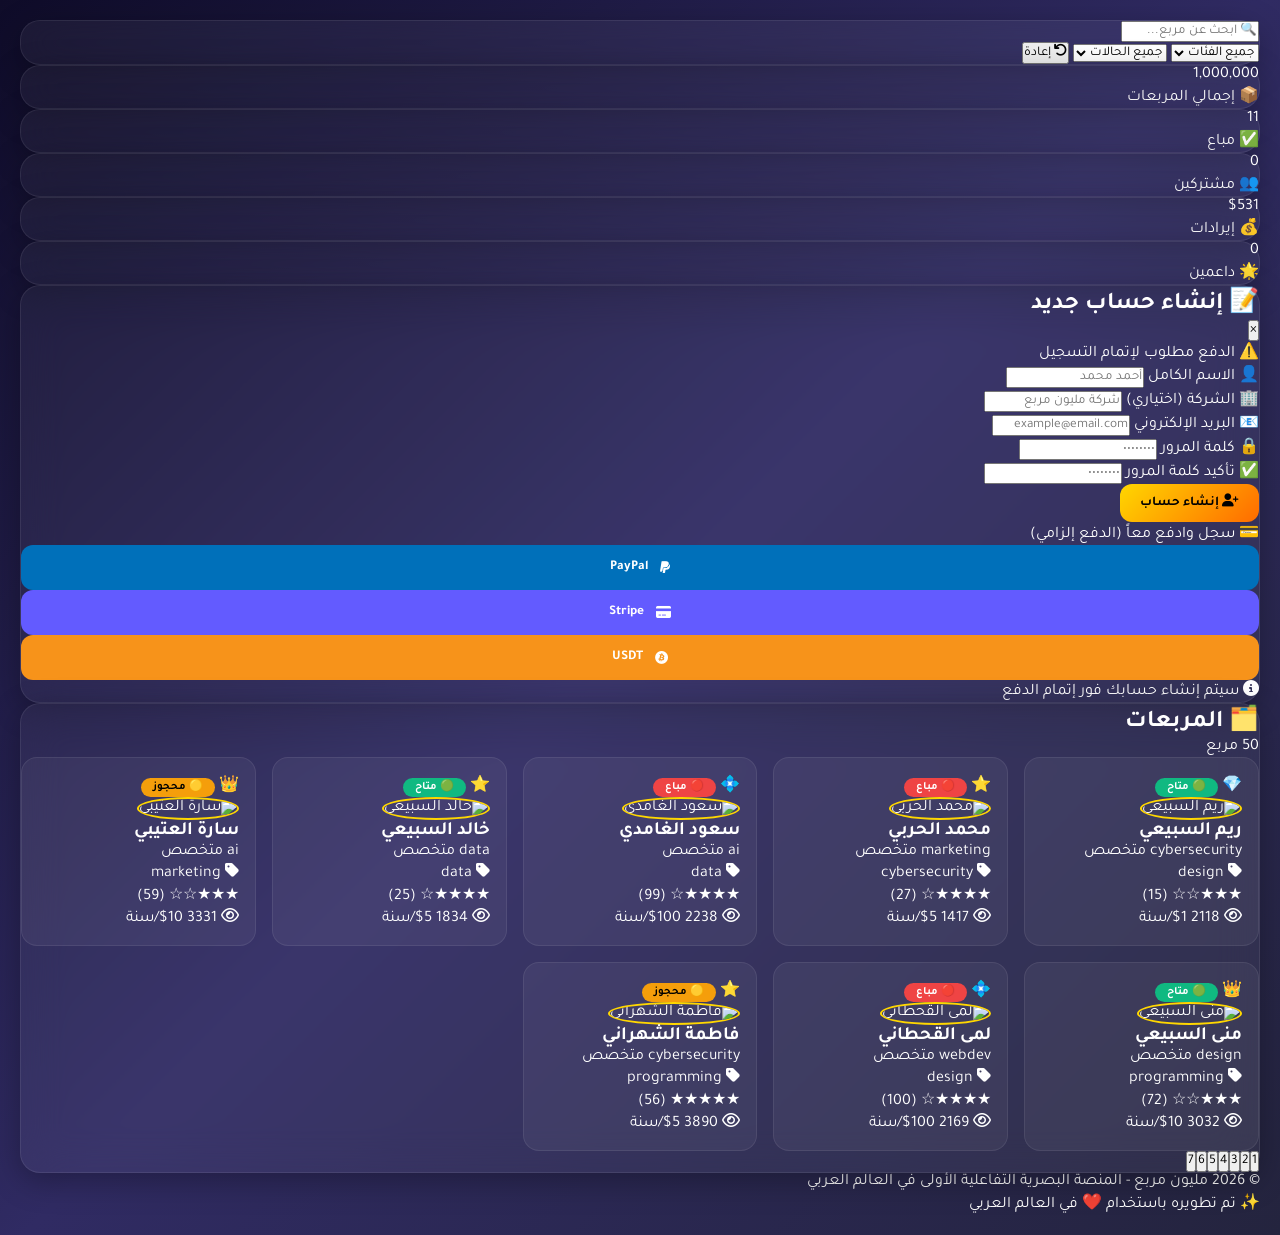
==== commit 1bd196f4: "Update index.html" ====
--- a/index.html
+++ b/index.html
@@ -484,7 +484,7 @@
     <div id="toast" class="toast"><span id="toastMsg"></span></div>
 
     <!-- ============================================ -->
-    <!-- JavaScript المتكامل -->
+    <!-- JavaScript المتكامل والموثوق -->
     <!-- ============================================ -->
     <script>
         // ============================================
@@ -683,7 +683,7 @@
         }
 
         // ============================================
-        // دوال الدفع الإلزامي
+        // دوال الدفع الإلزامي - حل نهائي
         // ============================================
         function openPayment(method) {
             if (!userData.fullName) {
@@ -964,6 +964,138 @@
         }
 
         // ============================================
+        // الترجمة
+        // ============================================
+        const translations = {
+            ar: {
+                title: 'مليون مربع',
+                subtitle: 'المنصة البصرية التفاعلية الأولى',
+                totalSquares: '📦 إجمالي المربعات',
+                sold: '✅ مباع',
+                subscribers: '👥 مشتركين',
+                revenue: '💰 إيرادات',
+                supporters: '🌟 داعمين',
+                register: 'تسجيل/دفع',
+                dashboard: 'لوحة التحكم',
+                support: 'دعم',
+                search: '🔍 ابحث عن مربع...',
+                categories: 'جميع الفئات',
+                statuses: 'جميع الحالات',
+                reset: 'إعادة',
+                noSquares: '🔍 لا توجد مربعات',
+                allCategories: 'جميع الفئات',
+                basic: '💎 عادي',
+                silver: '⭐ فضي',
+                gold: '👑 ذهبي',
+                platinum: '💠 ملكي',
+                allStatus: 'جميع الحالات',
+                available: '🟢 متاح',
+                soldStatus: '🔴 مباع',
+                reserved: '🟡 محجوز',
+                paymentRequired: '⚠️ الدفع مطلوب لإتمام التسجيل',
+                paypal: 'PayPal',
+                stripe: 'Stripe',
+                crypto: 'USDT',
+                supportTitle: '🌟 دعم المنصة',
+                supportDesc: 'ادعم مليون مربع واظهر في شريط الإعلانات',
+                close: 'إغلاق'
+            },
+            en: {
+                title: 'Million Squares',
+                subtitle: 'The First Interactive Visual Platform',
+                totalSquares: '📦 Total Squares',
+                sold: '✅ Sold',
+                subscribers: '👥 Subscribers',
+                revenue: '💰 Revenue',
+                supporters: '🌟 Supporters',
+                register: 'Register/Pay',
+                dashboard: 'Dashboard',
+                support: 'Support',
+                search: '🔍 Search for square...',
+                categories: 'All Categories',
+                statuses: 'All Statuses',
+                reset: 'Reset',
+                noSquares: '🔍 No squares found',
+                allCategories: 'All Categories',
+                basic: '💎 Basic',
+                silver: '⭐ Silver',
+                gold: '👑 Gold',
+                platinum: '💠 Platinum',
+                allStatus: 'All Statuses',
+                available: '🟢 Available',
+                soldStatus: '🔴 Sold',
+                reserved: '🟡 Reserved',
+                paymentRequired: '⚠️ Payment required to complete registration',
+                paypal: 'PayPal',
+                stripe: 'Stripe',
+                crypto: 'USDT',
+                supportTitle: '🌟 Support the Platform',
+                supportDesc: 'Support Million Squares to appear in the ads banner',
+                close: 'Close'
+            }
+        };
+
+        let currentLang = 'ar';
+
+        function t(key) {
+            return translations[currentLang][key] || key;
+        }
+
+        function toggleLanguage() {
+            currentLang = currentLang === 'ar' ? 'en' : 'ar';
+            document.documentElement.dir = currentLang === 'ar' ? 'rtl' : 'ltr';
+            document.documentElement.lang = currentLang;
+            translateUI();
+            showToast(`🌐 تم تغيير اللغة إلى ${currentLang === 'ar' ? 'العربية' : 'English'}`, 'info');
+        }
+
+        function translateUI() {
+            document.querySelector('h1').textContent = t('title');
+            document.querySelector('.text-gray-400.text-sm').textContent = '✨ ' + t('subtitle');
+            document.querySelector('.glass-effect.p-4.text-center:nth-child(1) .text-sm.text-gray-400').textContent = t(
+            'totalSquares');
+            document.querySelector('.glass-effect.p-4.text-center:nth-child(2) .text-sm.text-gray-400').textContent = t(
+            'sold');
+            document.querySelector('.glass-effect.p-4.text-center:nth-child(3) .text-sm.text-gray-400').textContent = t(
+            'subscribers');
+            document.querySelector('.glass-effect.p-4.text-center:nth-child(4) .text-sm.text-gray-400').textContent = t(
+            'revenue');
+            document.querySelector('.glass-effect.p-4.text-center:nth-child(5) .text-sm.text-gray-400').textContent = t(
+            'supporters');
+            document.getElementById('authBtnText').textContent = t('register');
+            document.querySelector('.btn-primary.text-sm:nth-child(2)').textContent = t('dashboard');
+            document.querySelector('.btn-primary.text-sm:nth-child(3)').innerHTML = `<i class="fas fa-hand-holding-heart"></i> ${t('support')}`;
+            
+            const searchInput = document.getElementById('searchInput');
+            if (searchInput) searchInput.placeholder = t('search');
+            const tierSelect = document.getElementById('tierFilter');
+            if (tierSelect) {
+                tierSelect.options[0].text = t('allCategories');
+                tierSelect.options[1].text = t('basic');
+                tierSelect.options[2].text = t('silver');
+                tierSelect.options[3].text = t('gold');
+                tierSelect.options[4].text = t('platinum');
+            }
+            const statusSelect = document.getElementById('statusFilter');
+            if (statusSelect) {
+                statusSelect.options[0].text = t('allStatus');
+                statusSelect.options[1].text = t('available');
+                statusSelect.options[2].text = t('soldStatus');
+                statusSelect.options[3].text = t('reserved');
+            }
+            const resetBtn = document.querySelector('.bg-red-500\\/20');
+            if (resetBtn) resetBtn.innerHTML = `<i class="fas fa-undo"></i> ${t('reset')}`;
+            
+            document.querySelector('.text-yellow-400.text-sm.mb-4').textContent = t('paymentRequired');
+            document.querySelector('.pay-btn.paypal span').textContent = t('paypal');
+            document.querySelector('.pay-btn.stripe span').textContent = t('stripe');
+            document.querySelector('.pay-btn.crypto span').textContent = t('crypto');
+            document.querySelector('#supportPopup h3').textContent = t('supportTitle');
+            document.querySelector('#supportPopup .text-gray-400.text-sm.mb-4').textContent = t('supportDesc');
+            document.querySelector('.close-dash').textContent = t('close');
+        }
+
+        // ============================================
         // تهيئة الصفحة
         // ============================================
         document.addEventListener('DOMContentLoaded', function() {
@@ -975,29 +1107,42 @@
             if (searchDiv && !document.getElementById('searchInput')) {
                 searchDiv.innerHTML = `
                     <div class="flex flex-wrap gap-3">
-                        <div class="flex-1 min-w-[180px]"><input type="text" id="searchInput" placeholder="🔍 ابحث عن مربع..." class="w-full p-3 bg-white/5 border border-white/10 rounded-xl text-white" oninput="filterSquares()"></div>
+                        <div class="flex-1 min-w-[180px]"><input type="text" id="searchInput" placeholder="${t('search')}" class="w-full p-3 bg-white/5 border border-white/10 rounded-xl text-white" oninput="filterSquares()"></div>
                         <select id="tierFilter" class="p-3 bg-white/5 border border-white/10 rounded-xl text-white" onchange="filterSquares()">
-                            <option value="all">جميع الفئات</option>
-                            <option value="basic">💎 عادي</option>
-                            <option value="silver">⭐ فضي</option>
-                            <option value="gold">👑 ذهبي</option>
-                            <option value="platinum">💠 ملكي</option>
+                            <option value="all">${t('allCategories')}</option>
+                            <option value="basic">${t('basic')}</option>
+                            <option value="silver">${t('silver')}</option>
+                            <option value="gold">${t('gold')}</option>
+                            <option value="platinum">${t('platinum')}</option>
                         </select>
                         <select id="statusFilter" class="p-3 bg-white/5 border border-white/10 rounded-xl text-white" onchange="filterSquares()">
-                            <option value="all">جميع الحالات</option>
-                            <option value="available">🟢 متاح</option>
-                            <option value="sold">🔴 مباع</option>
-                            <option value="reserved">🟡 محجوز</option>
+                            <option value="all">${t('allStatus')}</option>
+                            <option value="available">${t('available')}</option>
+                            <option value="sold">${t('soldStatus')}</option>
+                            <option value="reserved">${t('reserved')}</option>
                         </select>
-                        <button onclick="resetFilters()" class="p-3 bg-red-500/20 border border-red-500/30 rounded-xl hover:bg-red-500/30 transition text-white"><i class="fas fa-undo"></i> إعادة</button>
+                        <button onclick="resetFilters()" class="p-3 bg-red-500/20 border border-red-500/30 rounded-xl hover:bg-red-500/30 transition text-white"><i class="fas fa-undo"></i> ${t('reset')}</button>
                     </div>
                     <div id="pagination" class="flex justify-center gap-2 mt-4"></div>
                 `;
             }
             
-            console.log('🏆 مليون مربع - المنصة المتكاملة');
+            // إضافة زر تبديل اللغة
+            const header = document.querySelector('.flex.items-center.gap-3.flex-wrap');
+            if (header) {
+                const langBtn = document.createElement('button');
+                langBtn.className = 'btn-primary text-sm';
+                langBtn.style.background = 'linear-gradient(135deg, #667eea, #764ba2)';
+                langBtn.style.color = '#fff';
+                langBtn.innerHTML = '<i class="fas fa-globe"></i> 🌐';
+                langBtn.onclick = toggleLanguage;
+                header.appendChild(langBtn);
+            }
+            
+            console.log('🏆 مليون مربع - المنصة المتكاملة مع الترجمة');
             console.log('✅ تم تحميل الموقع بنجاح');
             console.log('🔒 الدفع الإلزامي عبر PayPal مفعل');
+            console.log('🌐 دعم اللغة العربية والإنجليزية');
             console.log('👥 عدد المشتركين:', subscribers.length);
             console.log('💰 عدد المدفوعات:', payments.length);
         });
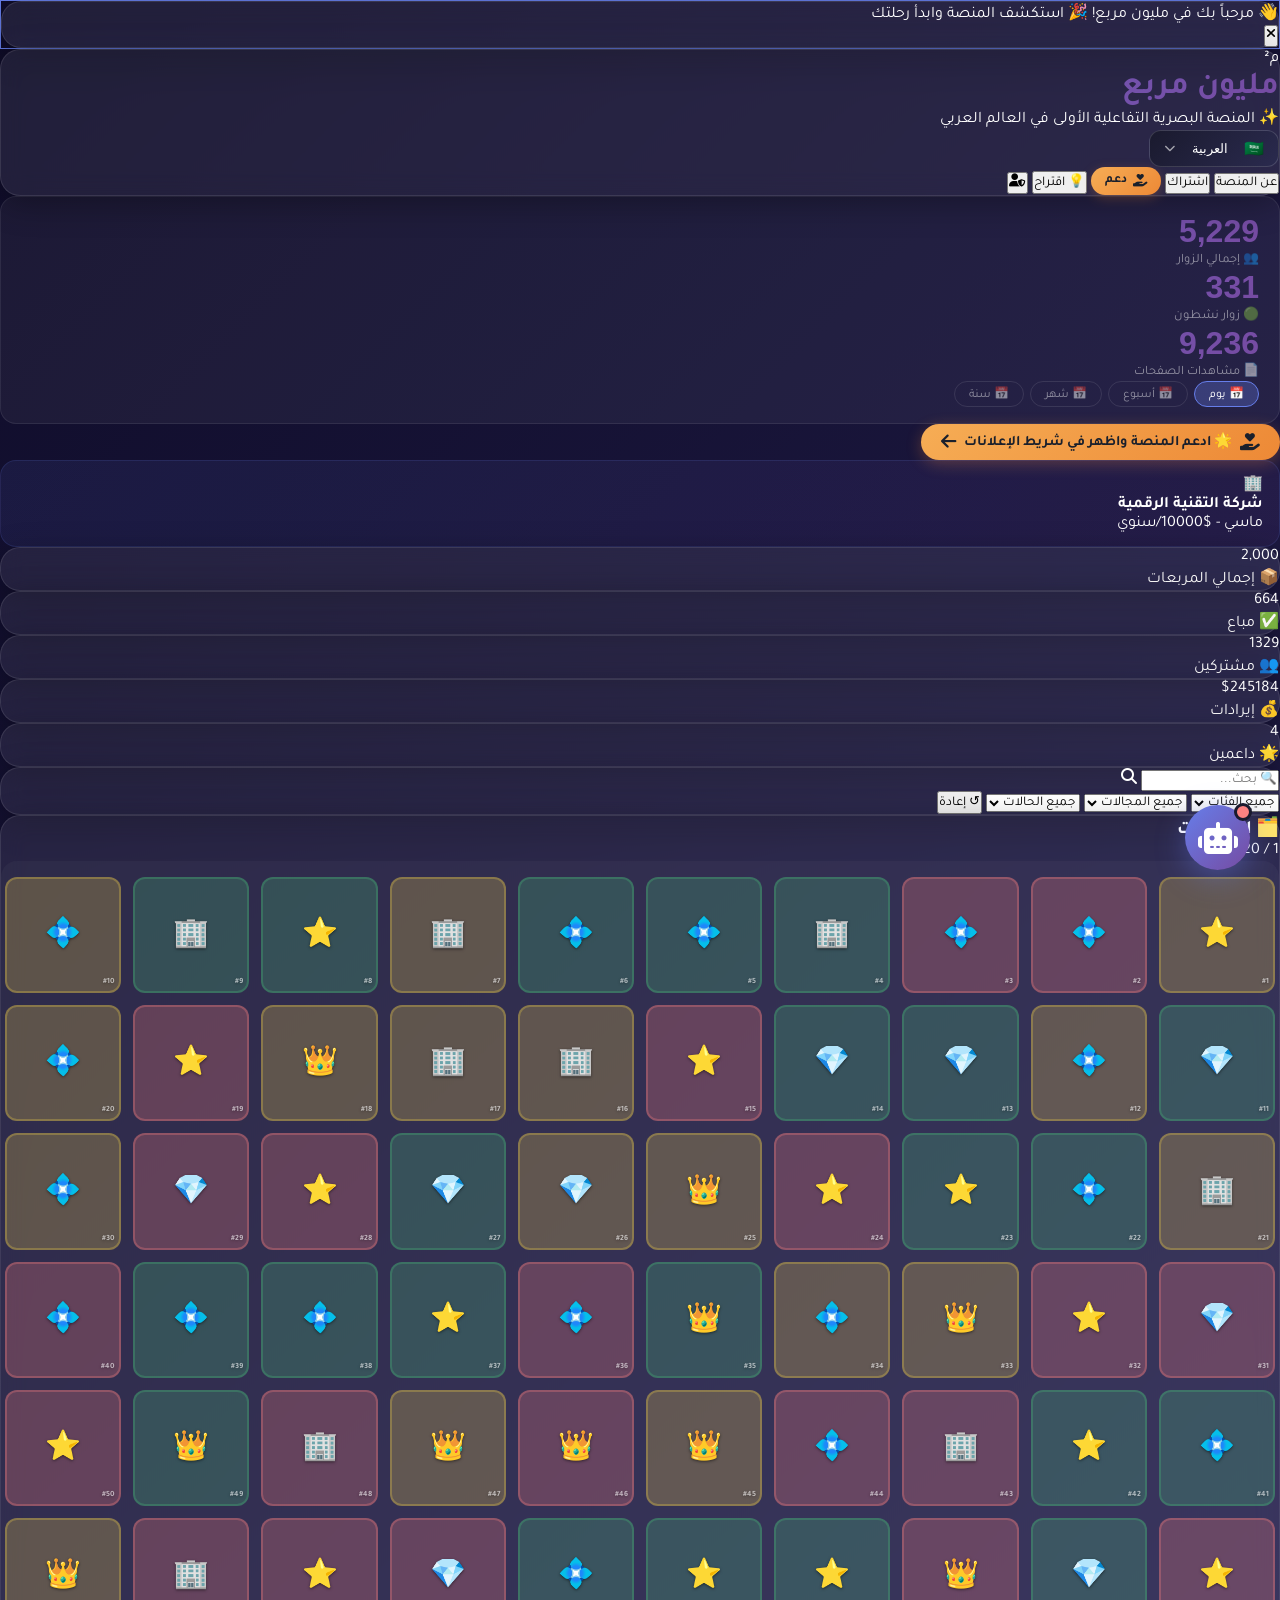
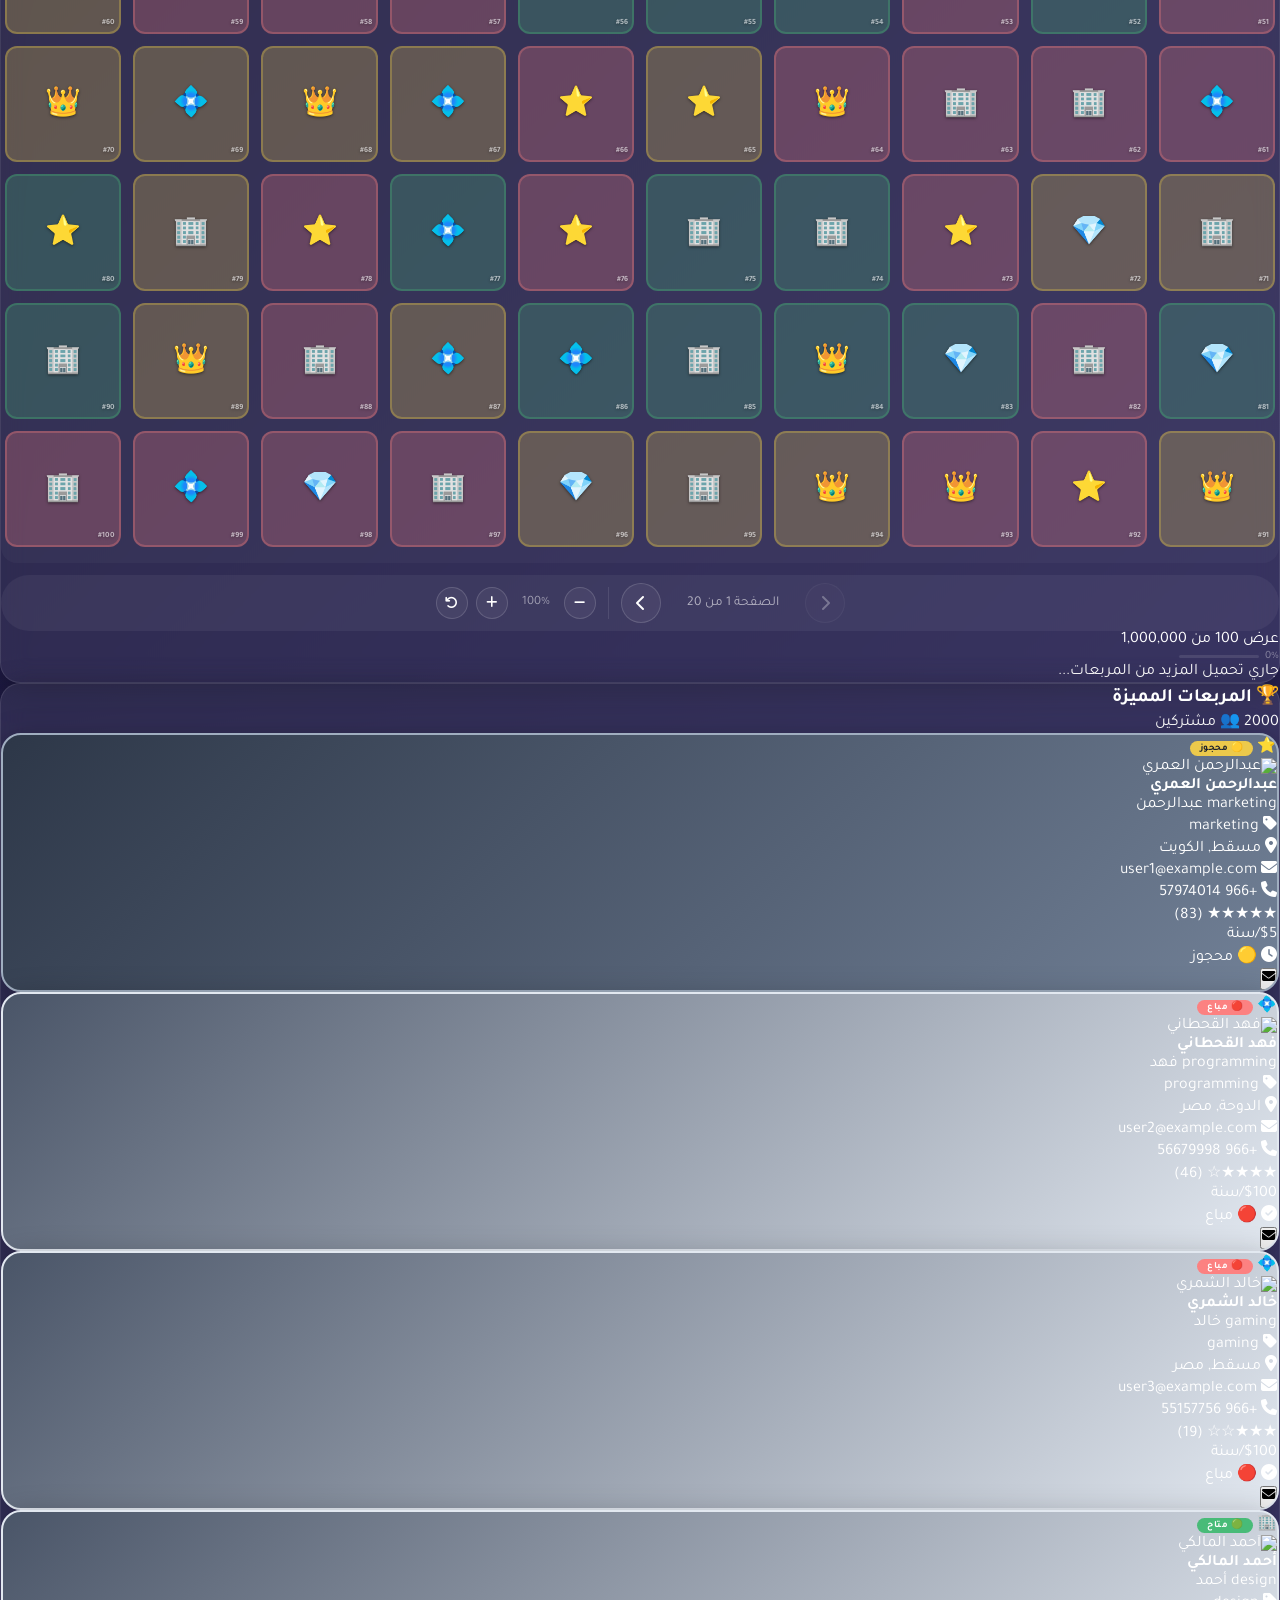
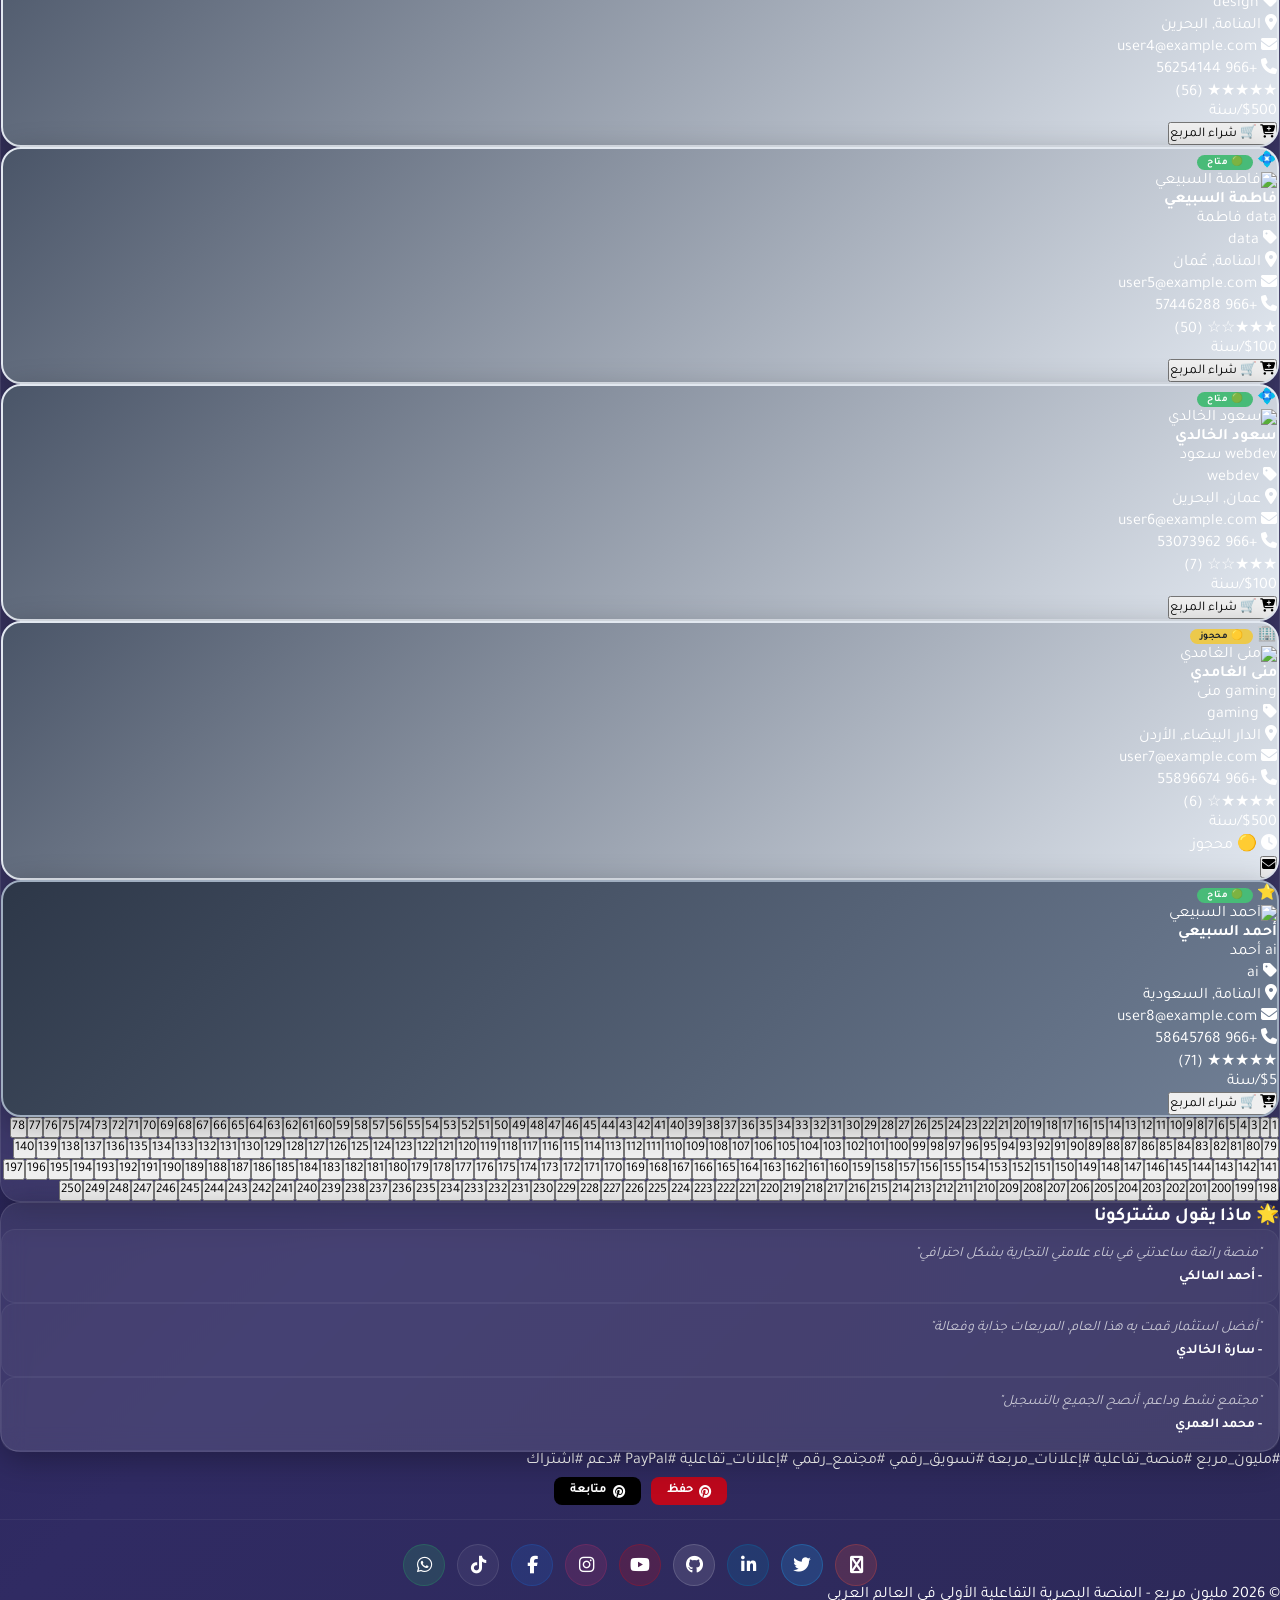
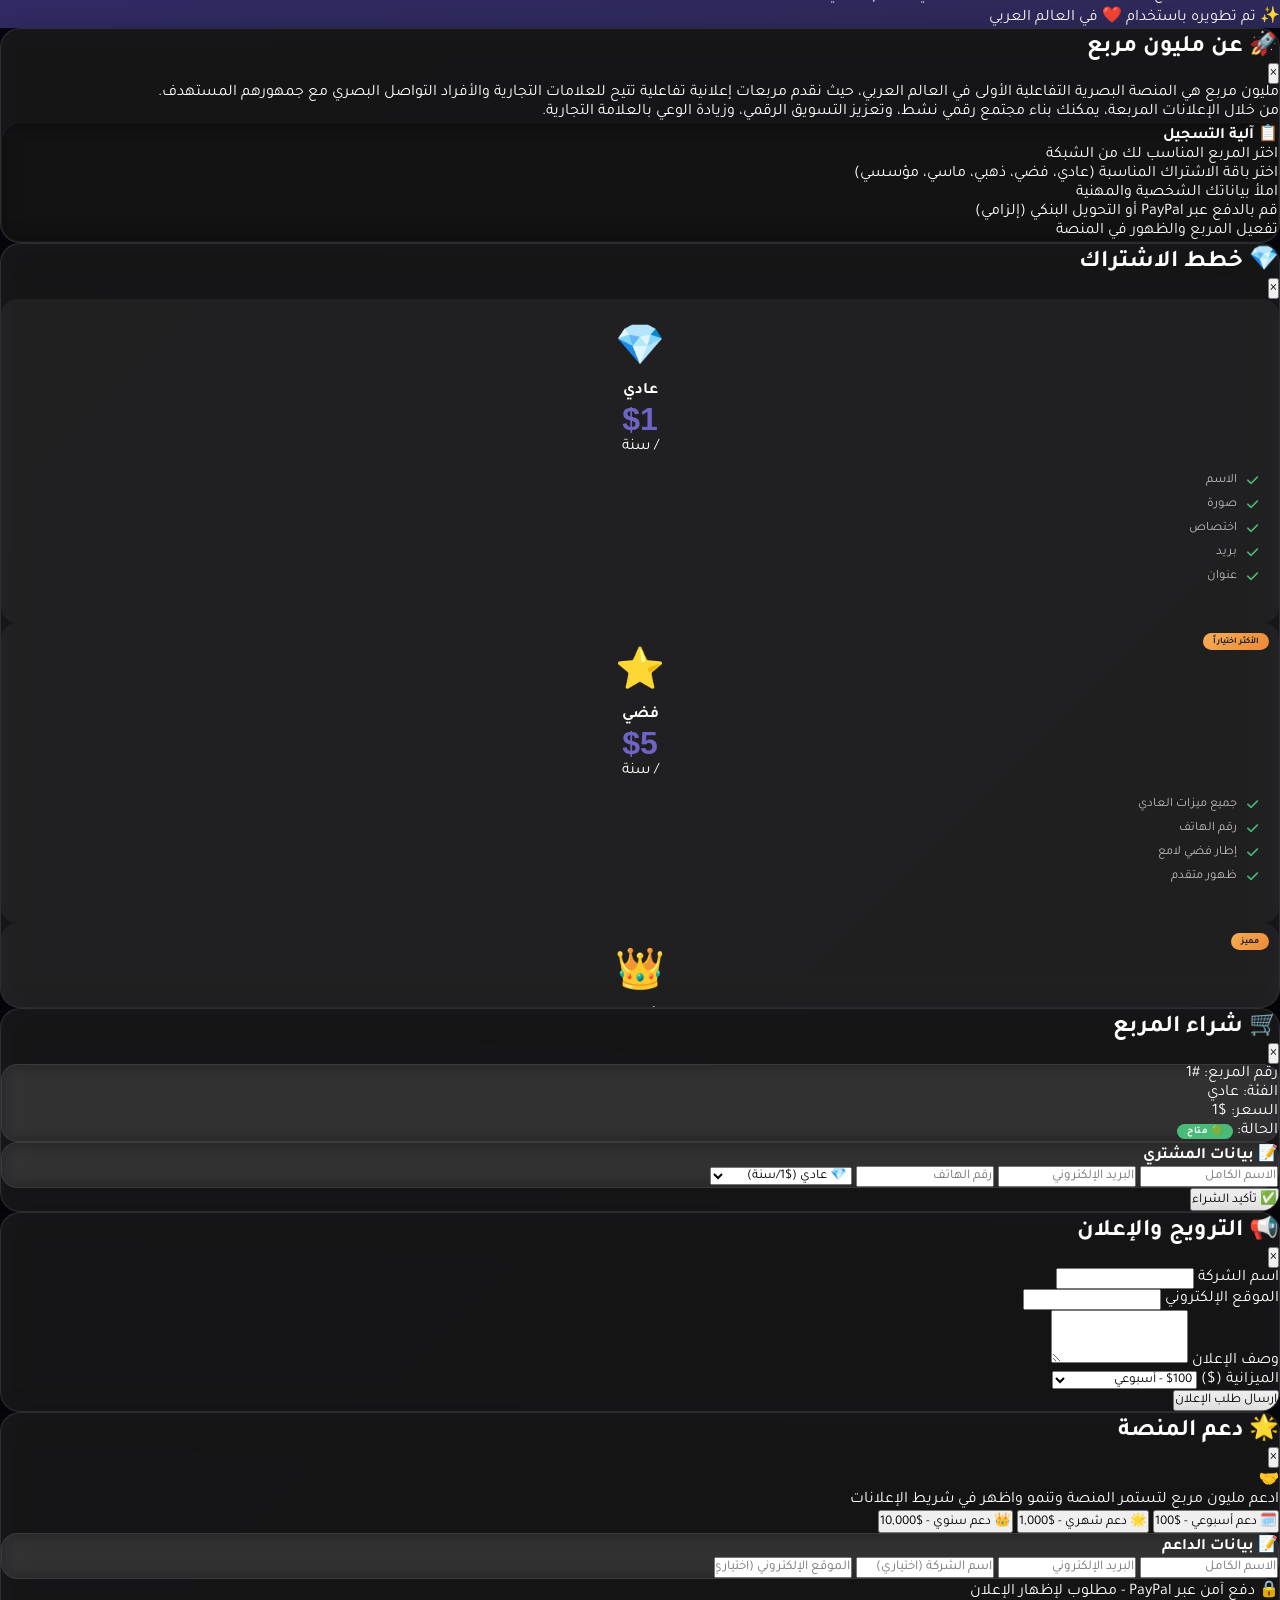
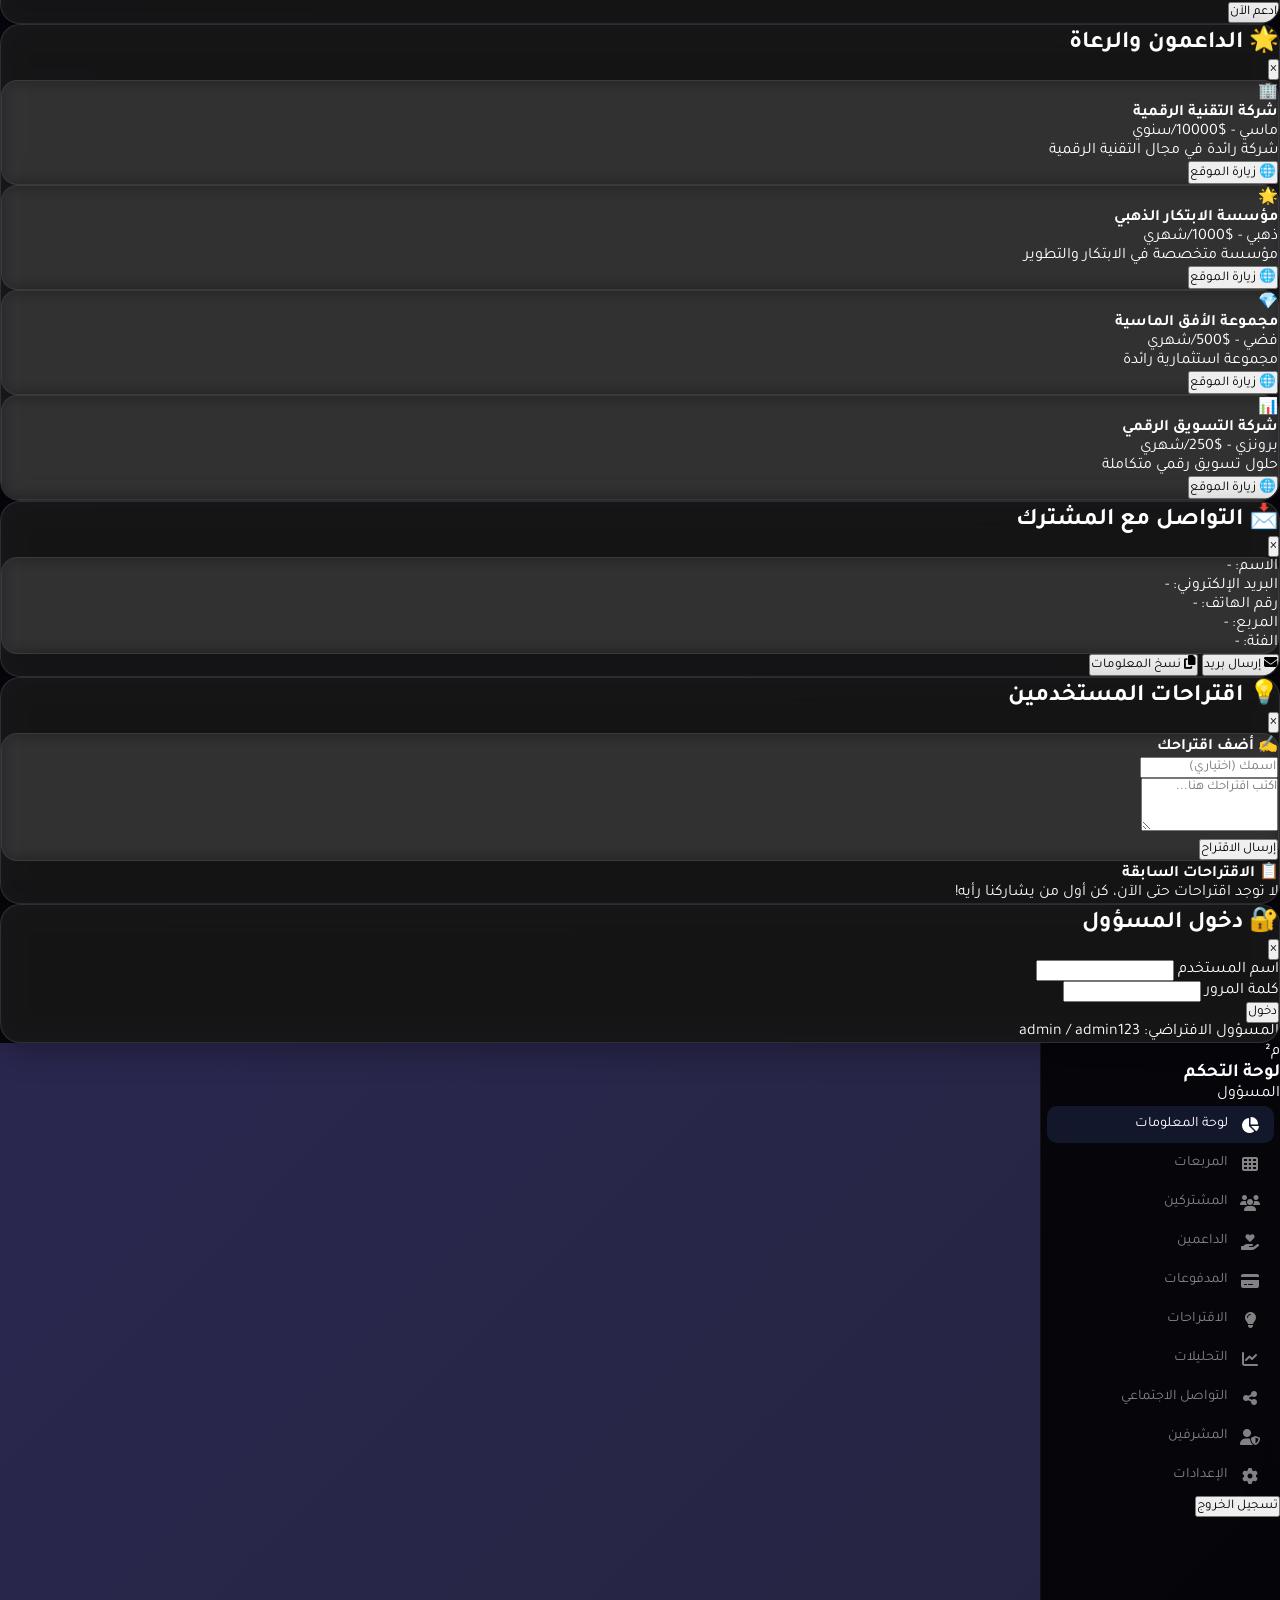
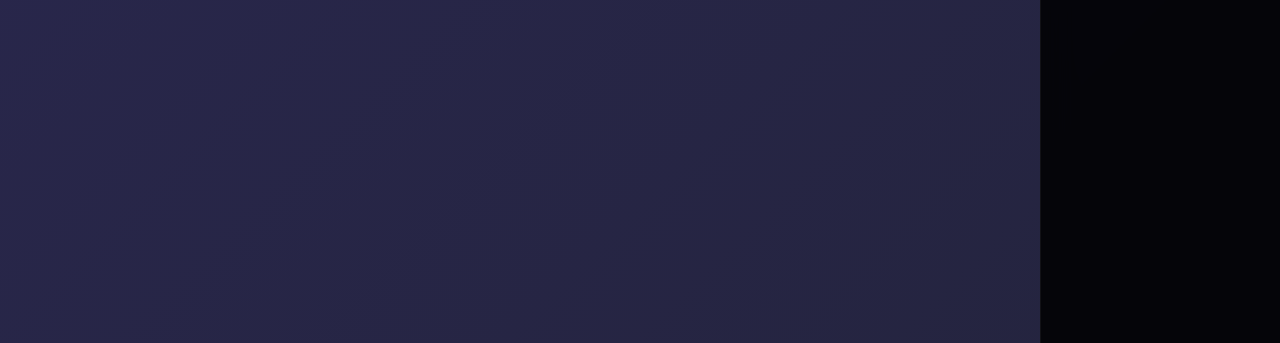
==== commit d1476831: "Update index.html" ====
--- a/index.html
+++ b/index.html
@@ -2,26 +2,84 @@
 <html lang="ar" dir="rtl">
 <head>
     <meta charset="UTF-8">
-    <meta name="viewport" content="width=device-width, initial-scale=1.0">
-    <title>🏆 مليون مربع - المنصة البصرية التفاعلية</title>
+    <meta name="viewport" content="width=device-width, initial-scale=1.0, maximum-scale=1.0, user-scalable=yes">
     
-    <!-- Font Awesome -->
+    <!-- ======== Pinterest Verification ======== -->
+    <meta name="p:domain_verify" content="a1e0fd10cdf3cabb0847b5c5226d9382"/>
+    <meta property="pinterest:domain_verify" content="a1e0fd10cdf3cabb0847b5c5226d9382"/>
+    <meta name="pinterest-rich-pin" content="true"/>
+    
+    <!-- ======== SEO Advanced ======== -->
+    <title>🏆 مليون مربع - المنصة البصرية التفاعلية الأولى | Million Squares</title>
+    <meta name="description" content="مليون مربع هي المنصة البصرية التفاعلية الأولى في العالم العربي. اشترِ مربعك الإعلاني التفاعلي وابدأ في بناء مجتمعك الرقمي اليوم مع أفضل خطط الاشتراك.">
+    <meta name="keywords" content="مليون مربع, منصة تفاعلية, إعلانات مربعة, تسويق رقمي, مجتمع رقمي, إعلانات تفاعلية, PayPal, دعم, اشتراك, مربعات إعلانية, منصة تسويق">
+    <meta name="robots" content="index, follow">
+    <meta name="author" content="Million Squares">
+    <link rel="canonical" href="https://million-squares.com">
+    
+    <!-- ======== Open Graph ======== -->
+    <meta property="og:title" content="مليون مربع - المنصة البصرية التفاعلية الأولى">
+    <meta property="og:description" content="المنصة البصرية التفاعلية الأولى في العالم العربي. اشترِ مربعك الإعلاني التفاعلي اليوم.">
+    <meta property="og:type" content="website">
+    <meta property="og:url" content="https://million-squares.com">
+    <meta property="og:image" content="https://million-squares.com/og-image.jpg">
+    <meta property="og:image:width" content="1200">
+    <meta property="og:image:height" content="630">
+    <meta property="og:site_name" content="Million Squares">
+    <meta property="og:locale" content="ar_AR">
+    
+    <!-- ======== Twitter Card ======== -->
+    <meta name="twitter:card" content="summary_large_image">
+    <meta name="twitter:title" content="مليون مربع - المنصة البصرية التفاعلية الأولى">
+    <meta name="twitter:description" content="المنصة البصرية التفاعلية الأولى في العالم العربي.">
+    <meta name="twitter:image" content="https://million-squares.com/twitter-image.jpg">
+    
+    <!-- ======== Schema.org Structured Data ======== -->
+    <script type="application/ld+json">
+    {
+        "@context": "https://schema.org",
+        "@type": "WebApplication",
+        "name": "مليون مربع",
+        "description": "المنصة البصرية التفاعلية الأولى في العالم العربي",
+        "applicationCategory": "SocialMedia",
+        "operatingSystem": "All",
+        "offers": {
+            "@type": "Offer",
+            "price": "1",
+            "priceCurrency": "USD"
+        },
+        "aggregateRating": {
+            "@type": "AggregateRating",
+            "ratingValue": "4.8",
+            "ratingCount": "150"
+        }
+    }
+    </script>
+    
+    <!-- ======== Pinterest Save Button ======== -->
+    <script async defer src="//assets.pinterest.com/js/pinit.js"></script>
+    
+    <!-- ======== Tailwind CSS ======== -->
+    <script src="https://cdn.tailwindcss.com"></script>
+    
+    <!-- ======== Font Awesome ======== -->
     <link rel="stylesheet" href="https://cdnjs.cloudflare.com/ajax/libs/font-awesome/6.5.1/css/all.min.css">
     
-    <!-- Google Fonts -->
+    <!-- ======== Google Fonts ======== -->
     <link href="https://fonts.googleapis.com/css2?family=Tajawal:wght@400;500;700;800&display=swap" rel="stylesheet">
     
-    <!-- PayPal SDK -->
-    <script src="https://www.paypal.com/sdk/js?client-id=sb&currency=USD&components=buttons&enable-funding=venmo">
-    </script>
+    <!-- ======== PayPal SDK ======== -->
+    <script src="https://www.paypal.com/sdk/js?client-id=sb&currency=USD&components=buttons,hosted-fields&enable-funding=venmo"></script>
     
     <style>
+        /* ======== جميع الأنماط ======== */
         * {
             font-family: 'Tajawal', sans-serif;
             margin: 0;
             padding: 0;
             box-sizing: border-box;
         }
+        
         body {
             background: linear-gradient(135deg, #0f0c29, #302b63, #24243e);
             min-height: 100vh;
@@ -29,867 +87,2980 @@
         }
         
         .glass-effect {
+            background: rgba(255, 255, 255, 0.08);
+            backdrop-filter: blur(12px);
+            border-radius: 20px;
+            border: 1px solid rgba(255, 255, 255, 0.1);
+            box-shadow: 0 8px 32px rgba(0, 0, 0, 0.3);
+        }
+        
+        .glass-effect-dark {
+            background: rgba(0, 0, 0, 0.5);
+            backdrop-filter: blur(10px);
+            border-radius: 20px;
+            border: 1px solid rgba(255, 255, 255, 0.05);
+        }
+        
+        .glass-effect-light {
             background: rgba(255, 255, 255, 0.05);
+            backdrop-filter: blur(8px);
+            border-radius: 16px;
+            border: 1px solid rgba(255, 255, 255, 0.08);
+        }
+        
+        /* ======== إحصائيات الزوار ======== */
+        .visitor-stats {
+            background: rgba(255,255,255,0.05);
+            border-radius: 16px;
+            padding: 16px 20px;
+            border: 1px solid rgba(255,255,255,0.08);
+        }
+        .visitor-stats .stat-number {
+            font-size: 2rem;
+            font-weight: 800;
+            background: linear-gradient(135deg, #667eea, #764ba2);
+            -webkit-background-clip: text;
+            -webkit-text-fill-color: transparent;
+        }
+        .visitor-stats .stat-label {
+            font-size: 0.8rem;
+            color: rgba(255,255,255,0.5);
+        }
+        .visitor-stats .filter-buttons {
+            display: flex;
+            gap: 6px;
+            flex-wrap: wrap;
+        }
+        .visitor-stats .filter-buttons button {
+            padding: 4px 14px;
+            border-radius: 20px;
+            border: 1px solid rgba(255,255,255,0.1);
+            background: transparent;
+            color: rgba(255,255,255,0.5);
+            font-size: 0.75rem;
+            cursor: pointer;
+            transition: all 0.3s;
+        }
+        .visitor-stats .filter-buttons button:hover {
+            background: rgba(102, 126, 234, 0.2);
+            border-color: rgba(102, 126, 234, 0.3);
+        }
+        .visitor-stats .filter-buttons button.active {
+            background: rgba(102, 126, 234, 0.3);
+            border-color: #667eea;
+            color: #fff;
+        }
+        
+        /* ======== مساعد الذكاء الاصطناعي ======== */
+        .ai-assistant {
+            position: fixed;
+            bottom: 30px;
+            right: 30px;
+            z-index: 9999;
+            display: flex;
+            flex-direction: column;
+            align-items: flex-end;
+            gap: 12px;
+        }
+        .ai-assistant .toggle-btn {
+            width: 65px;
+            height: 65px;
+            border-radius: 50%;
+            background: linear-gradient(135deg, #667eea, #764ba2);
+            border: none;
+            color: #fff;
+            font-size: 2rem;
+            cursor: pointer;
+            box-shadow: 0 8px 30px rgba(102, 126, 234, 0.4);
+            transition: all 0.3s;
+            display: flex;
+            align-items: center;
+            justify-content: center;
+            position: relative;
+        }
+        .ai-assistant .toggle-btn:hover {
+            transform: scale(1.1);
+            box-shadow: 0 12px 40px rgba(102, 126, 234, 0.6);
+        }
+        .ai-assistant .toggle-btn .notification-dot {
+            position: absolute;
+            top: -2px;
+            right: -2px;
+            width: 18px;
+            height: 18px;
+            background: #fc8181;
+            border-radius: 50%;
+            border: 3px solid #1a1a2e;
+            animation: pulse 1.5s ease-in-out infinite;
+        }
+        @keyframes pulse {
+            0%, 100% { transform: scale(1); }
+            50% { transform: scale(1.3); }
+        }
+        .ai-assistant .chat-window {
+            width: 380px;
+            max-width: 90vw;
+            max-height: 500px;
+            background: rgba(26, 26, 46, 0.95);
             backdrop-filter: blur(20px);
             border-radius: 20px;
-            border: 1px solid rgba(255, 255, 255, 0.08);
-            box-shadow: 0 8px 32px rgba(0, 0, 0, 0.3);
-        }
-        
-        .btn-primary {
-            padding: 10px 20px;
-            background: linear-gradient(135deg, #ffd700, #ff6b00);
+            border: 1px solid rgba(255, 255, 255, 0.1);
+            box-shadow: 0 25px 80px rgba(0, 0, 0, 0.8);
+            display: none;
+            overflow: hidden;
+            flex-direction: column;
+            animation: slideUp 0.3s ease-out;
+        }
+        .ai-assistant .chat-window.open { display: flex; }
+        @keyframes slideUp {
+            from { opacity: 0; transform: translateY(20px) scale(0.95); }
+            to { opacity: 1; transform: translateY(0) scale(1); }
+        }
+        .ai-assistant .chat-header {
+            padding: 16px 20px;
+            background: linear-gradient(135deg, rgba(102, 126, 234, 0.2), rgba(118, 75, 162, 0.2));
+            border-bottom: 1px solid rgba(255, 255, 255, 0.05);
+            display: flex;
+            justify-content: space-between;
+            align-items: center;
+        }
+        .ai-assistant .chat-header .title {
+            display: flex;
+            align-items: center;
+            gap: 10px;
+            font-weight: 700;
+            font-size: 1rem;
+        }
+        .ai-assistant .chat-header .title .ai-icon {
+            width: 32px;
+            height: 32px;
+            background: linear-gradient(135deg, #667eea, #764ba2);
+            border-radius: 50%;
+            display: flex;
+            align-items: center;
+            justify-content: center;
+            font-size: 1rem;
+        }
+        .ai-assistant .chat-header .close-btn {
+            background: transparent;
             border: none;
+            color: rgba(255, 255, 255, 0.5);
+            font-size: 1.5rem;
+            cursor: pointer;
+            transition: all 0.3s;
+        }
+        .ai-assistant .chat-header .close-btn:hover {
+            color: #fff;
+            transform: rotate(90deg);
+        }
+        .ai-assistant .chat-messages {
+            flex: 1;
+            padding: 16px 20px;
+            overflow-y: auto;
+            max-height: 340px;
+            display: flex;
+            flex-direction: column;
+            gap: 10px;
+        }
+        .ai-assistant .chat-messages::-webkit-scrollbar { width: 4px; }
+        .ai-assistant .chat-messages::-webkit-scrollbar-track { background: rgba(255, 255, 255, 0.05); border-radius: 10px; }
+        .ai-assistant .chat-messages::-webkit-scrollbar-thumb { background: linear-gradient(135deg, #667eea, #764ba2); border-radius: 10px; }
+        .ai-assistant .message {
+            max-width: 85%;
+            padding: 10px 16px;
+            border-radius: 16px;
+            font-size: 0.9rem;
+            line-height: 1.5;
+            animation: msgIn 0.3s ease-out;
+        }
+        @keyframes msgIn {
+            from { opacity: 0; transform: translateY(10px); }
+            to { opacity: 1; transform: translateY(0); }
+        }
+        .ai-assistant .message.bot {
+            background: rgba(255, 255, 255, 0.08);
+            border: 1px solid rgba(255, 255, 255, 0.05);
+            align-self: flex-start;
+            border-bottom-left-radius: 4px;
+        }
+        .ai-assistant .message.user {
+            background: linear-gradient(135deg, rgba(102, 126, 234, 0.3), rgba(118, 75, 162, 0.3));
+            align-self: flex-end;
+            border-bottom-right-radius: 4px;
+        }
+        .ai-assistant .message .time {
+            font-size: 0.6rem;
+            opacity: 0.4;
+            margin-top: 4px;
+            display: block;
+        }
+        .ai-assistant .chat-input {
+            padding: 12px 16px;
+            border-top: 1px solid rgba(255, 255, 255, 0.05);
+            display: flex;
+            gap: 10px;
+            background: rgba(0, 0, 0, 0.3);
+        }
+        .ai-assistant .chat-input input {
+            flex: 1;
+            padding: 10px 16px;
             border-radius: 12px;
-            color: #000;
+            border: 1px solid rgba(255, 255, 255, 0.1);
+            background: rgba(255, 255, 255, 0.05);
+            color: #fff;
+            font-size: 0.9rem;
+            outline: none;
+            transition: all 0.3s;
+        }
+        .ai-assistant .chat-input input:focus {
+            border-color: rgba(102, 126, 234, 0.5);
+            background: rgba(255, 255, 255, 0.08);
+        }
+        .ai-assistant .chat-input input::placeholder { color: rgba(255, 255, 255, 0.3); }
+        .ai-assistant .chat-input .send-btn {
+            padding: 10px 18px;
+            border-radius: 12px;
+            border: none;
+            background: linear-gradient(135deg, #667eea, #764ba2);
+            color: #fff;
             font-weight: 700;
             cursor: pointer;
             transition: all 0.3s;
-        }
-        .btn-primary:hover {
+            font-size: 0.9rem;
+        }
+        .ai-assistant .chat-input .send-btn:hover {
             transform: scale(1.05);
-            box-shadow: 0 5px 25px rgba(255, 215, 0, 0.3);
-        }
-        
-        /* ===== أزرار الدفع ===== */
-        .pay-btn {
+            box-shadow: 0 4px 20px rgba(102, 126, 234, 0.4);
+        }
+        .ai-assistant .quick-actions {
+            padding: 8px 12px;
+            display: flex;
+            flex-wrap: wrap;
+            gap: 6px;
+            border-top: 1px solid rgba(255, 255, 255, 0.03);
+        }
+        .ai-assistant .quick-actions button {
+            padding: 5px 12px;
+            border-radius: 20px;
+            border: 1px solid rgba(255, 255, 255, 0.1);
+            background: rgba(255, 255, 255, 0.03);
+            color: rgba(255, 255, 255, 0.6);
+            font-size: 0.7rem;
+            cursor: pointer;
             transition: all 0.3s;
-            border: none;
+        }
+        .ai-assistant .quick-actions button:hover {
+            background: rgba(102, 126, 234, 0.2);
             color: #fff;
-            padding: 14px 20px;
+            border-color: rgba(102, 126, 234, 0.3);
+        }
+        
+        /* ======== المربعات ======== */
+        .mini-square {
+            aspect-ratio: 1;
             border-radius: 12px;
-            font-weight: 700;
+            transition: all 0.3s cubic-bezier(0.4, 0, 0.2, 1);
             cursor: pointer;
+            position: relative;
             display: flex;
             align-items: center;
             justify-content: center;
+            font-size: 1.1rem;
+            font-weight: 700;
+            color: #fff;
+            text-shadow: 0 1px 3px rgba(0,0,0,0.5);
+            border: 2px solid rgba(255,255,255,0.08);
+            min-width: 90px;
+            min-height: 90px;
+            width: 100%;
+            height: auto;
+        }
+        .mini-square:hover {
+            transform: scale(1.08) rotate(2deg);
+            z-index: 10;
+            border-color: rgba(102, 126, 234, 0.6);
+            box-shadow: 0 0 30px rgba(102, 126, 234, 0.3);
+        }
+        .mini-square.available { background: rgba(72, 187, 120, 0.25); border-color: rgba(72, 187, 120, 0.3); }
+        .mini-square.sold { background: rgba(252, 129, 129, 0.25); border-color: rgba(252, 129, 129, 0.3); }
+        .mini-square.reserved { background: rgba(236, 201, 75, 0.25); border-color: rgba(236, 201, 75, 0.3); }
+        .mini-square .square-number {
+            position: absolute;
+            bottom: 4px;
+            right: 4px;
+            font-size: 0.5rem;
+            opacity: 0.6;
+        }
+        .mini-square .square-emoji { font-size: 1.8rem; }
+        
+        /* ======== حاوية التمرير ======== */
+        .scroll-wrapper {
+            position: relative;
+            overflow: hidden;
+            border-radius: 16px;
+            background: rgba(255,255,255,0.03);
+            padding: 4px 0;
+        }
+        .scroll-container {
+            overflow-x: auto;
+            overflow-y: hidden;
+            scroll-behavior: smooth;
+            -webkit-overflow-scrolling: touch;
+            padding: 8px 0;
+            position: relative;
+            cursor: grab;
+            scrollbar-width: thin;
+            scrollbar-color: rgba(102, 126, 234, 0.5) rgba(255, 255, 255, 0.05);
+        }
+        .scroll-container:active { cursor: grabbing; }
+        .scroll-container::-webkit-scrollbar { height: 10px; }
+        .scroll-container::-webkit-scrollbar-track { background: rgba(255, 255, 255, 0.05); border-radius: 10px; }
+        .scroll-container::-webkit-scrollbar-thumb { background: linear-gradient(90deg, #667eea, #764ba2); border-radius: 10px; }
+        .scroll-container::-webkit-scrollbar-thumb:hover { background: linear-gradient(90deg, #764ba2, #667eea); }
+        
+        #squaresGrid {
+            display: grid;
             gap: 12px;
+            width: max-content;
+            min-width: 100%;
+            transition: all 0.3s ease;
+        }
+        
+        /* ======== أزرار التحكم ======== */
+        .scroll-controls {
+            display: flex;
+            align-items: center;
+            gap: 12px;
+            margin-top: 12px;
+            padding: 8px 16px;
+            background: rgba(255,255,255,0.05);
+            border-radius: 50px;
+            flex-wrap: wrap;
+            justify-content: center;
+        }
+        .scroll-controls button {
+            width: 40px;
+            height: 40px;
+            border-radius: 50%;
+            border: 1px solid rgba(255,255,255,0.15);
+            background: rgba(255,255,255,0.05);
+            color: #fff;
+            cursor: pointer;
+            transition: all 0.3s;
+            display: flex;
+            align-items: center;
+            justify-content: center;
+            font-size: 1rem;
+        }
+        .scroll-controls button:hover {
+            background: rgba(102, 126, 234, 0.3);
+            border-color: rgba(102, 126, 234, 0.5);
+            transform: scale(1.1);
+        }
+        .scroll-controls button:disabled {
+            opacity: 0.3;
+            cursor: not-allowed;
+            transform: none;
+        }
+        .scroll-controls .page-info {
+            font-size: 0.85rem;
+            color: rgba(255,255,255,0.6);
+            min-width: 120px;
+            text-align: center;
+        }
+        .scroll-controls .zoom-controls {
+            display: flex;
+            align-items: center;
+            gap: 8px;
+            border-right: 1px solid rgba(255,255,255,0.1);
+            padding-right: 12px;
+        }
+        .scroll-controls .zoom-controls button {
+            width: 32px;
+            height: 32px;
+            font-size: 0.8rem;
+        }
+        .scroll-controls .zoom-controls .zoom-level {
+            font-size: 0.8rem;
+            color: rgba(255,255,255,0.5);
+            min-width: 40px;
+            text-align: center;
+        }
+        
+        /* ======== شريط اللغات ======== */
+        .language-selector {
+            position: relative;
+            z-index: 200;
+        }
+        .language-btn {
+            background: linear-gradient(135deg, #1a1a2e, #2a2a4e);
+            border: 1px solid rgba(255, 255, 255, 0.15);
+            padding: 8px 14px;
+            border-radius: 12px;
+            color: #fff;
+            cursor: pointer;
+            transition: all 0.3s;
+            display: flex;
+            align-items: center;
+            gap: 8px;
+            font-size: 0.85rem;
+            min-width: 130px;
+            justify-content: center;
+            font-weight: 500;
+        }
+        .language-btn:hover {
+            background: linear-gradient(135deg, #2a2a4e, #3a3a6e);
+            border-color: rgba(102, 126, 234, 0.5);
+        }
+        .language-btn .lang-icon { font-size: 1rem; }
+        .language-btn .lang-text { flex: 1; text-align: center; white-space: nowrap; font-size: 0.8rem; }
+        .language-btn .arrow { transition: transform 0.3s; font-size: 0.7rem; opacity: 0.6; }
+        .language-btn .arrow.open { transform: rotate(180deg); opacity: 1; }
+        
+        .language-dropdown {
+            position: absolute;
+            top: calc(100% + 10px);
+            right: 0;
+            background: #1a1a2e;
+            border-radius: 16px;
+            padding: 8px;
+            min-width: 240px;
+            display: none;
+            border: 1px solid rgba(255, 255, 255, 0.1);
+            box-shadow: 0 25px 80px rgba(0, 0, 0, 0.95);
+            z-index: 300;
+            max-height: 400px;
+            overflow-y: auto;
+        }
+        .language-dropdown.show {
+            display: block;
+            animation: dropdownIn 0.3s ease-out;
+        }
+        @keyframes dropdownIn {
+            from { opacity: 0; transform: translateY(-15px) scale(0.95); }
+            to { opacity: 1; transform: translateY(0) scale(1); }
+        }
+        .language-dropdown::-webkit-scrollbar { width: 4px; }
+        .language-dropdown::-webkit-scrollbar-track { background: rgba(255, 255, 255, 0.05); border-radius: 10px; }
+        .language-dropdown::-webkit-scrollbar-thumb { background: linear-gradient(135deg, #667eea, #764ba2); border-radius: 10px; }
+        .language-item {
+            display: flex;
+            align-items: center;
+            gap: 10px;
             width: 100%;
-        }
-        .pay-btn:hover {
-            transform: scale(1.02);
-            box-shadow: 0 5px 25px rgba(0, 0, 0, 0.3);
-        }
-        .pay-btn.paypal {
-            background: #0070ba;
-        }
-        .pay-btn.stripe {
-            background: #635bff;
-        }
-        .pay-btn.crypto {
-            background: #f7931a;
-        }
-        
-        /* ===== نافذة الدفع ===== */
-        .popup {
-            display: none;
-            position: fixed;
-            inset: 0;
-            background: rgba(0, 0, 0, 0.88);
-            backdrop-filter: blur(12px);
-            z-index: 9999;
-            justify-content: center;
+            padding: 10px 14px;
+            color: rgba(255, 255, 255, 0.8);
+            background: transparent;
+            border: none;
+            border-radius: 10px;
+            cursor: pointer;
+            transition: all 0.3s;
+            font-size: 0.9rem;
+            text-align: right;
+        }
+        .language-item:hover {
+            background: rgba(102, 126, 234, 0.2);
+            color: #fff;
+        }
+        .language-item .flag { font-size: 1.4rem; width: 32px; text-align: center; }
+        .language-item .lang-name { flex: 1; font-weight: 600; font-size: 0.9rem; }
+        .language-item .lang-native { font-size: 0.7rem; color: rgba(255, 255, 255, 0.4); }
+        .language-item.active { background: rgba(102, 126, 234, 0.25); color: #fff; border-right: 3px solid #667eea; }
+        .language-item .check { color: #48bb78; font-size: 1rem; }
+        
+        /* ======== بطاقات ======== */
+        .square-card {
+            transition: all 0.4s cubic-bezier(0.4, 0, 0.2, 1);
+            cursor: pointer;
+            position: relative;
+            overflow: hidden;
+        }
+        .square-card:hover {
+            transform: translateY(-8px) scale(1.02);
+            box-shadow: 0 20px 40px rgba(0, 0, 0, 0.5);
+        }
+        .square-card .glow {
+            position: absolute;
+            top: -50%;
+            left: -50%;
+            width: 200%;
+            height: 200%;
+            background: radial-gradient(circle, rgba(255,255,255,0.1) 0%, transparent 70%);
+            opacity: 0;
+            transition: opacity 0.6s;
+            pointer-events: none;
+        }
+        .square-card:hover .glow { opacity: 1; }
+        
+        .tier-basic { background: linear-gradient(135deg, #1a202c, #2d3748); border: 2px solid #4a5568; }
+        .tier-silver { background: linear-gradient(135deg, #2d3748, #718096); border: 2px solid #a0aec0; }
+        .tier-gold { background: linear-gradient(135deg, #744210, #975a16); border: 2px solid #d69e2e; }
+        .tier-platinum { background: linear-gradient(135deg, #4a5568, #e2e8f0); border: 2px solid #e2e8f0; }
+        
+        .status-badge {
+            padding: 3px 10px;
+            border-radius: 16px;
+            font-size: 0.6rem;
+            font-weight: 700;
+            text-transform: uppercase;
+            letter-spacing: 0.5px;
+        }
+        .status-available { background: #48bb78; color: #fff; }
+        .status-sold { background: #fc8181; color: #fff; }
+        .status-reserved { background: #ecc94b; color: #1a202c; }
+        
+        .ad-slider {
+            overflow: hidden;
+            position: relative;
+            background: linear-gradient(135deg, rgba(102, 126, 234, 0.1), rgba(118, 75, 162, 0.1));
+            border-radius: 16px;
+            border: 1px solid rgba(102, 126, 234, 0.15);
+        }
+        .ad-slider-track {
+            display: flex;
+            animation: slideAds 25s linear infinite;
+            width: calc(100% * 4);
+        }
+        .ad-slider-track:hover { animation-play-state: paused; }
+        .ad-slide {
+            width: 100%;
+            flex-shrink: 0;
+            padding: 12px 16px;
+            display: flex;
             align-items: center;
-        }
-        .popup.active {
-            display: flex;
-        }
-        .popup-box {
-            background: #1a1a2e;
-            padding: 35px;
-            border-radius: 24px;
-            max-width: 480px;
-            width: 92%;
-            border: 1px solid rgba(255, 255, 255, 0.08);
-            max-height: 90vh;
-            overflow-y: auto;
-        }
-        .popup-close {
-            float: left;
-            font-size: 24px;
-            background: none;
-            border: none;
-            color: rgba(255, 255, 255, 0.4);
+            justify-content: space-between;
+            flex-wrap: wrap;
+            gap: 12px;
             cursor: pointer;
-            transition: 0.3s;
-        }
-        .popup-close:hover {
-            color: #fff;
-            transform: rotate(90deg);
-        }
-        .popup h3 {
-            color: #ffd700;
-            text-align: center;
-            margin-bottom: 20px;
-        }
-        .popup .price {
-            font-size: 2rem;
-            color: #ffd700;
-            font-weight: 800;
-        }
-        
-        /* ===== حالة المستخدم ===== */
-        .auth-status {
-            padding: 8px 16px;
-            border-radius: 20px;
-            font-weight: 600;
-        }
-        .auth-status.logged-in {
-            background: rgba(16, 185, 129, 0.2);
-            color: #10b981;
-        }
-        .auth-status.logged-out {
-            background: rgba(239, 68, 68, 0.2);
-            color: #ef4444;
-        }
-        
-        /* ===== المربعات ===== */
-        .square-grid {
-            display: grid;
-            grid-template-columns: repeat(auto-fill, minmax(200px, 1fr));
-            gap: 16px;
-        }
-        .square-card {
+        }
+        .ad-slide:hover { background: rgba(255,255,255,0.03); }
+        @keyframes slideAds {
+            0%, 20% { transform: translateX(0); }
+            25%, 45% { transform: translateX(-25%); }
+            50%, 70% { transform: translateX(-50%); }
+            75%, 95% { transform: translateX(-75%); }
+            100% { transform: translateX(0); }
+        }
+        
+        .subscription-card {
             background: rgba(255, 255, 255, 0.05);
             border-radius: 16px;
-            padding: 16px;
-            border: 1px solid rgba(255, 255, 255, 0.08);
-            transition: 0.3s;
+            padding: 20px 16px;
+            text-align: center;
+            transition: all 0.4s cubic-bezier(0.4, 0, 0.2, 1);
+            border: 2px solid transparent;
             cursor: pointer;
-        }
-        .square-card:hover {
+            position: relative;
+            overflow: hidden;
+        }
+        .subscription-card:hover {
             transform: translateY(-4px);
-            border-color: #ffd700;
-        }
-        .square-card .avatar {
-            width: 50px;
-            height: 50px;
-            border-radius: 50%;
-            object-fit: cover;
-            border: 2px solid #ffd700;
-        }
-        .square-card .status-badge {
-            padding: 4px 12px;
-            border-radius: 20px;
-            font-size: 0.7rem;
-            font-weight: 700;
-        }
-        .status-available {
-            background: #10b981;
-            color: #fff;
-        }
-        .status-sold {
-            background: #ef4444;
-            color: #fff;
-        }
-        .status-reserved {
-            background: #f59e0b;
-            color: #000;
-        }
-        
-        /* ===== لوحة التحكم ===== */
-        .dashboard-panel {
-            display: none;
-            position: fixed;
-            inset: 0;
-            background: rgba(0, 0, 0, 0.95);
-            z-index: 9998;
-            padding: 20px;
-            overflow-y: auto;
-        }
-        .dashboard-panel.active {
-            display: block;
-        }
-        .dashboard-panel .close-dash {
-            float: left;
-            font-size: 28px;
-            background: none;
-            border: none;
-            color: #aaa;
-            cursor: pointer;
-        }
-        .dashboard-panel .close-dash:hover {
-            color: #fff;
-        }
-        .dash-grid {
-            display: grid;
-            grid-template-columns: repeat(auto-fill, minmax(220px, 1fr));
-            gap: 16px;
-            margin-top: 20px;
-        }
-        .dash-card {
-            background: rgba(255, 255, 255, 0.05);
-            border-radius: 16px;
-            padding: 20px;
-            text-align: center;
-            border: 1px solid rgba(255, 255, 255, 0.08);
-        }
-        .dash-card .number {
+            border-color: rgba(102, 126, 234, 0.3);
+            box-shadow: 0 15px 30px rgba(0, 0, 0, 0.3);
+        }
+        .subscription-card.selected {
+            border-color: #667eea;
+            background: rgba(102, 126, 234, 0.15);
+            box-shadow: 0 0 40px rgba(102, 126, 234, 0.15);
+        }
+        .subscription-card .price {
             font-size: 2rem;
             font-weight: 800;
-            color: #ffd700;
-        }
-        .dash-card .label {
+            background: linear-gradient(135deg, #667eea, #764ba2);
+            -webkit-background-clip: text;
+            -webkit-text-fill-color: transparent;
+        }
+        .subscription-card .features {
+            list-style: none;
+            padding: 0;
+            margin: 12px 0;
+            text-align: right;
+        }
+        .subscription-card .features li {
+            padding: 4px 0;
+            color: rgba(255, 255, 255, 0.7);
             font-size: 0.8rem;
-            color: #aaa;
-        }
-        
-        /* ===== إشعار ===== */
+            display: flex;
+            align-items: center;
+            gap: 6px;
+        }
+        .subscription-card .features li i { color: #48bb78; width: 18px; text-align: center; font-size: 0.8rem; }
+        .subscription-card .features li .unchecked { color: #fc8181; }
+        .subscription-card .tier-icon { font-size: 2.5rem; margin-bottom: 6px; }
+        .subscription-card .popular-tag {
+            position: absolute;
+            top: 8px;
+            right: 8px;
+            background: linear-gradient(135deg, #f6ad55, #ed8936);
+            color: #1a202c;
+            font-size: 0.55rem;
+            font-weight: 700;
+            padding: 3px 10px;
+            border-radius: 16px;
+            text-transform: uppercase;
+        }
+        
+        /* ======== لوحة التحكم ======== */
+        .admin-sidebar {
+            background: rgba(0, 0, 0, 0.85);
+            backdrop-filter: blur(15px);
+            border-left: 1px solid rgba(255, 255, 255, 0.05);
+            width: 240px;
+            min-height: 100vh;
+        }
+        .admin-sidebar a {
+            transition: all 0.3s;
+            border-radius: 10px;
+            padding: 10px 14px;
+            display: flex;
+            align-items: center;
+            gap: 12px;
+            color: rgba(255, 255, 255, 0.5);
+            text-decoration: none;
+            margin: 2px 6px;
+            cursor: pointer;
+            font-size: 0.9rem;
+        }
+        .admin-sidebar a:hover,
+        .admin-sidebar a.active {
+            background: rgba(102, 126, 234, 0.15);
+            color: #fff;
+        }
+        .admin-sidebar a i { width: 20px; text-align: center; font-size: 1rem; }
+        
+        /* ======== مودالات ======== */
+        .modal-overlay {
+            background: rgba(0, 0, 0, 0.85);
+            backdrop-filter: blur(8px);
+        }
+        .modal-content {
+            max-height: 85vh;
+            overflow-y: auto;
+            animation: modalIn 0.3s ease-out;
+        }
+        @keyframes modalIn {
+            from { transform: scale(0.9) translateY(20px); opacity: 0; }
+            to { transform: scale(1) translateY(0); opacity: 1; }
+        }
+        
+        /* ======== Toast ======== */
         .toast {
             position: fixed;
-            top: 30px;
-            left: 50%;
-            transform: translateX(-50%);
-            background: #1a1a2e;
-            padding: 14px 28px;
+            bottom: 20px;
+            right: 20px;
+            padding: 14px 20px;
+            border-radius: 12px;
+            background: rgba(0,0,0,0.95);
+            backdrop-filter: blur(10px);
+            border: 1px solid rgba(255,255,255,0.1);
+            color: #fff;
+            z-index: 9999;
+            max-width: 380px;
+            animation: slideIn 0.3s ease-out;
+            box-shadow: 0 10px 40px rgba(0,0,0,0.5);
+            font-size: 0.9rem;
+        }
+        .toast.success { border-color: #48bb78; }
+        .toast.error { border-color: #fc8181; }
+        .toast.info { border-color: #667eea; }
+        @keyframes slideIn {
+            from { transform: translateX(100px); opacity: 0; }
+            to { transform: translateX(0); opacity: 1; }
+        }
+        .toast i { margin-left: 8px; }
+        
+        /* ======== جداول ======== */
+        .admin-table {
+            width: 100%;
+            border-collapse: collapse;
+            font-size: 0.85rem;
+        }
+        .admin-table th {
+            text-align: right;
+            padding: 10px 14px;
+            border-bottom: 1px solid rgba(255, 255, 255, 0.05);
+            color: rgba(255, 255, 255, 0.4);
+            font-weight: 500;
+            font-size: 0.7rem;
+            text-transform: uppercase;
+            letter-spacing: 0.5px;
+        }
+        .admin-table td {
+            padding: 10px 14px;
+            border-bottom: 1px solid rgba(255, 255, 255, 0.03);
+            color: rgba(255, 255, 255, 0.8);
+        }
+        .admin-table tr:hover td { background: rgba(255, 255, 255, 0.02); }
+        
+        .contact-btn { transition: all 0.3s; }
+        .contact-btn:hover { transform: scale(1.1); }
+        
+        .scroll-indicator {
+            display: flex;
+            align-items: center;
+            gap: 6px;
+            font-size: 0.7rem;
+            color: rgba(255,255,255,0.4);
+        }
+        .scroll-indicator .bar {
+            width: 80px;
+            height: 3px;
+            background: rgba(255,255,255,0.1);
+            border-radius: 2px;
+            overflow: hidden;
+        }
+        .scroll-indicator .bar .fill {
+            height: 100%;
+            background: linear-gradient(90deg, #667eea, #764ba2);
+            border-radius: 2px;
+            transition: width 0.3s;
+        }
+        
+        .feature-banner {
+            background: linear-gradient(135deg, rgba(102, 126, 234, 0.15), rgba(118, 75, 162, 0.15));
+            border: 1px solid rgba(102, 126, 234, 0.2);
             border-radius: 14px;
-            border: 1px solid rgba(255, 255, 255, 0.08);
-            z-index: 99999;
-            display: none;
+            padding: 16px 20px;
             text-align: center;
-            min-width: 200px;
-            max-width: 90%;
+        }
+        .feature-banner .icon { font-size: 2rem; margin-bottom: 6px; }
+        .feature-banner h4 { font-size: 1rem; font-weight: 700; }
+        .feature-banner p { font-size: 0.8rem; color: rgba(255,255,255,0.6); }
+        
+        .pulse-animation {
+            animation: pulseGlow 2s ease-in-out infinite;
+        }
+        @keyframes pulseGlow {
+            0%, 100% { box-shadow: 0 0 15px rgba(102, 126, 234, 0.2); }
+            50% { box-shadow: 0 0 35px rgba(102, 126, 234, 0.5); }
+        }
+        
+        .testimonial-card {
+            background: rgba(255,255,255,0.03);
+            border-radius: 14px;
+            padding: 16px;
+            border: 1px solid rgba(255,255,255,0.05);
+        }
+        .testimonial-card .quote { font-style: italic; color: rgba(255,255,255,0.7); font-size: 0.9rem; }
+        .testimonial-card .author { font-weight: 700; margin-top: 6px; font-size: 0.85rem; }
+        
+        .text-gradient {
+            background: linear-gradient(135deg, #667eea, #764ba2);
+            -webkit-background-clip: text;
+            -webkit-text-fill-color: transparent;
+        }
+        
+        .suggestion-item {
+            background: rgba(255,255,255,0.03);
+            border-radius: 10px;
+            padding: 10px 14px;
+            border: 1px solid rgba(255,255,255,0.05);
+            transition: all 0.3s;
+        }
+        .suggestion-item:hover {
+            background: rgba(255,255,255,0.06);
+            border-color: rgba(102, 126, 234, 0.2);
+        }
+        .suggestion-item .suggestion-text { color: rgba(255,255,255,0.8); font-size: 0.9rem; }
+        .suggestion-item .suggestion-date { font-size: 0.65rem; color: rgba(255,255,255,0.3); }
+        .suggestion-item .suggestion-status {
+            font-size: 0.65rem;
+            padding: 2px 8px;
+            border-radius: 16px;
+        }
+        .suggestion-item .suggestion-status.pending { background: rgba(236, 201, 75, 0.2); color: #ecc94b; }
+        .suggestion-item .suggestion-status.approved { background: rgba(72, 187, 120, 0.2); color: #48bb78; }
+        .suggestion-item .suggestion-status.rejected { background: rgba(252, 129, 129, 0.2); color: #fc8181; }
+        
+        .social-icons {
+            display: flex;
+            justify-content: center;
+            gap: 12px;
+            flex-wrap: wrap;
+            margin-top: 10px;
+        }
+        .social-icons a {
+            display: inline-flex;
+            align-items: center;
+            justify-content: center;
+            width: 42px;
+            height: 42px;
+            border-radius: 50%;
+            background: rgba(255, 255, 255, 0.08);
+            border: 1px solid rgba(255, 255, 255, 0.1);
             color: #fff;
-            box-shadow: 0 10px 40px rgba(0, 0, 0, 0.6);
-        }
-        .toast.show {
-            display: block;
-            animation: slideDown 0.4s ease-out;
-        }
-        .toast.success {
-            border-color: #4CAF50;
-        }
-        .toast.warning {
-            border-color: #ffd700;
-        }
-        .toast.error {
-            border-color: #f44336;
-        }
-        @keyframes slideDown {
-            from {
-                opacity: 0;
-                transform: translateX(-50%) translateY(-20px);
-            }
-            to {
-                opacity: 1;
-                transform: translateX(-50%) translateY(0);
-            }
-        }
-        
-        .container {
-            max-width: 1400px;
-            margin: 0 auto;
-            padding: 20px;
-        }
-        
+            font-size: 1.1rem;
+            transition: all 0.3s;
+            text-decoration: none;
+        }
+        .social-icons a:hover {
+            transform: translateY(-3px) scale(1.1);
+            box-shadow: 0 8px 20px rgba(102, 126, 234, 0.3);
+        }
+        .social-icons a.email { background: rgba(220, 78, 65, 0.2); border-color: rgba(220, 78, 65, 0.3); }
+        .social-icons a.email:hover { background: rgba(220, 78, 65, 0.4); }
+        .social-icons a.twitter { background: rgba(29, 161, 242, 0.2); border-color: rgba(29, 161, 242, 0.3); }
+        .social-icons a.twitter:hover { background: rgba(29, 161, 242, 0.4); }
+        .social-icons a.linkedin { background: rgba(0, 119, 181, 0.2); border-color: rgba(0, 119, 181, 0.3); }
+        .social-icons a.linkedin:hover { background: rgba(0, 119, 181, 0.4); }
+        .social-icons a.github { background: rgba(255, 255, 255, 0.1); border-color: rgba(255, 255, 255, 0.15); }
+        .social-icons a.github:hover { background: rgba(255, 255, 255, 0.25); }
+        .social-icons a.youtube { background: rgba(255, 0, 0, 0.15); border-color: rgba(255, 0, 0, 0.2); }
+        .social-icons a.youtube:hover { background: rgba(255, 0, 0, 0.35); }
+        .social-icons a.instagram { background: rgba(225, 48, 108, 0.15); border-color: rgba(225, 48, 108, 0.2); }
+        .social-icons a.instagram:hover { background: rgba(225, 48, 108, 0.35); }
+        .social-icons a.facebook { background: rgba(24, 119, 242, 0.15); border-color: rgba(24, 119, 242, 0.2); }
+        .social-icons a.facebook:hover { background: rgba(24, 119, 242, 0.35); }
+        .social-icons a.tiktok { background: rgba(255, 255, 255, 0.05); border-color: rgba(255, 255, 255, 0.1); }
+        .social-icons a.tiktok:hover { background: rgba(255, 255, 255, 0.2); }
+        .social-icons a.whatsapp { background: rgba(37, 211, 102, 0.15); border-color: rgba(37, 211, 102, 0.2); }
+        .social-icons a.whatsapp:hover { background: rgba(37, 211, 102, 0.35); }
+        
+        .footer-social {
+            border-top: 1px solid rgba(255,255,255,0.05);
+            padding-top: 14px;
+            margin-top: 14px;
+        }
+        
+        /* ======== Pinterest Buttons ======== */
+        .pinterest-btn-container {
+            display: flex;
+            justify-content: center;
+            gap: 10px;
+            margin: 6px 0;
+            flex-wrap: wrap;
+        }
+        .pinterest-btn-container a {
+            display: inline-flex;
+            align-items: center;
+            gap: 6px;
+            padding: 6px 16px;
+            border-radius: 8px;
+            color: #fff;
+            font-weight: 600;
+            font-size: 0.8rem;
+            text-decoration: none;
+            transition: all 0.3s;
+        }
+        .pinterest-btn-container a:hover { transform: scale(1.05); }
+        .pinterest-btn-container .pinterest-save { background: #bd081c; }
+        .pinterest-btn-container .pinterest-save:hover { background: #a00717; }
+        .pinterest-btn-container .pinterest-follow { background: #000; }
+        .pinterest-btn-container .pinterest-follow:hover { background: #222; }
+        
+        /* ======== زر الداعمين ======== */
+        .sponsor-btn-main {
+            background: linear-gradient(135deg, #f6ad55, #ed8936);
+            color: #1a202c;
+            font-weight: 700;
+            padding: 8px 20px;
+            border-radius: 50px;
+            border: none;
+            cursor: pointer;
+            transition: all 0.3s;
+            display: inline-flex;
+            align-items: center;
+            gap: 8px;
+            font-size: 0.9rem;
+            box-shadow: 0 4px 15px rgba(237, 137, 54, 0.3);
+        }
+        .sponsor-btn-main:hover {
+            transform: scale(1.05);
+            box-shadow: 0 6px 25px rgba(237, 137, 54, 0.5);
+        }
+        .sponsor-btn-main i { font-size: 1.1rem; }
+        .sponsor-btn-small {
+            background: linear-gradient(135deg, #f6ad55, #ed8936);
+            color: #1a202c;
+            font-weight: 700;
+            padding: 6px 14px;
+            border-radius: 50px;
+            border: none;
+            cursor: pointer;
+            transition: all 0.3s;
+            display: inline-flex;
+            align-items: center;
+            gap: 6px;
+            font-size: 0.8rem;
+            box-shadow: 0 3px 12px rgba(237, 137, 54, 0.25);
+        }
+        .sponsor-btn-small:hover {
+            transform: scale(1.05);
+            box-shadow: 0 5px 20px rgba(237, 137, 54, 0.4);
+        }
+        
+        /* ======== تحسينات الجوال ======== */
         @media (max-width: 768px) {
-            .square-grid {
-                grid-template-columns: repeat(auto-fill, minmax(150px, 1fr));
-            }
-            .dash-grid {
-                grid-template-columns: repeat(auto-fill, minmax(150px, 1fr));
-            }
-        }
+            .admin-sidebar { width: 100%; min-height: auto; max-height: 55vh; overflow-y: auto; }
+            .admin-sidebar a { padding: 8px 12px; font-size: 0.8rem; }
+            .subscription-card .price { font-size: 1.5rem; }
+            .ad-slide { flex-direction: column; text-align: center; padding: 12px; }
+            .modal-content { margin: 10px; padding: 16px !important; }
+            .glass-effect { padding: 12px !important; }
+            .language-dropdown { right: -60px; min-width: 200px; }
+            .mini-square { min-width: 60px; min-height: 60px; font-size: 0.7rem; }
+            .mini-square .square-emoji { font-size: 1.2rem; }
+            .language-btn { min-width: 100px; font-size: 0.75rem; padding: 6px 10px; }
+            .social-icons a { width: 36px; height: 36px; font-size: 0.9rem; }
+            .ai-assistant .chat-window { width: 90vw; max-height: 350px; }
+            .ai-assistant { bottom: 15px; right: 15px; }
+            .ai-assistant .toggle-btn { width: 50px; height: 50px; font-size: 1.4rem; }
+            .feature-banner { padding: 12px 14px; }
+            .feature-banner .icon { font-size: 1.6rem; }
+            .feature-banner h4 { font-size: 0.85rem; }
+            .feature-banner p { font-size: 0.7rem; }
+            .pinterest-btn-container a { font-size: 0.7rem; padding: 5px 12px; }
+            .toast { max-width: 90vw; font-size: 0.8rem; padding: 12px 16px; }
+            .scroll-indicator .bar { width: 50px; }
+            .subscription-card { padding: 16px 12px; }
+            .subscription-card .tier-icon { font-size: 2rem; }
+            .subscription-card .features li { font-size: 0.7rem; }
+            .square-card { padding: 12px !important; }
+            .square-card .text-3xl { font-size: 1.5rem !important; }
+            .square-card .w-14 { width: 40px !important; height: 40px !important; }
+            .sponsor-btn-main { font-size: 0.8rem; padding: 6px 16px; }
+            .sponsor-btn-small { font-size: 0.7rem; padding: 5px 12px; }
+            .scroll-controls { gap: 8px; padding: 6px 12px; }
+            .scroll-controls button { width: 32px; height: 32px; font-size: 0.8rem; }
+            .scroll-controls .page-info { font-size: 0.7rem; min-width: 80px; }
+            .scroll-controls .zoom-controls button { width: 28px; height: 28px; font-size: 0.7rem; }
+            #squaresGrid { gap: 8px !important; }
+            .visitor-stats .stat-number { font-size: 1.5rem; }
+            .visitor-stats { padding: 12px 16px; }
+        }
+        
+        @media (max-width: 480px) {
+            .container { padding: 8px !important; }
+            .grid-cols-2 { grid-template-columns: repeat(2, 1fr); gap: 8px; }
+            .grid-cols-5 { grid-template-columns: repeat(3, 1fr); gap: 8px; }
+            .mini-square { min-width: 45px; min-height: 45px; font-size: 0.6rem; border-radius: 6px; }
+            .mini-square .square-emoji { font-size: 1rem; }
+            .mini-square .square-number { font-size: 0.4rem; }
+            .language-btn { min-width: 80px; font-size: 0.65rem; padding: 4px 8px; }
+            .language-btn .lang-text { font-size: 0.65rem; }
+            .language-dropdown { min-width: 160px; right: -40px; }
+            .language-item { padding: 8px 10px; font-size: 0.8rem; }
+            .language-item .flag { font-size: 1.2rem; width: 28px; }
+            .feature-banner { padding: 10px; }
+            .feature-banner .icon { font-size: 1.3rem; }
+            .feature-banner h4 { font-size: 0.75rem; }
+            .feature-banner p { font-size: 0.6rem; }
+            .ad-slide { padding: 8px 12px; }
+            .ad-slide .w-12 { width: 36px !important; height: 36px !important; font-size: 1.2rem !important; }
+            .ad-slide h4 { font-size: 0.8rem; }
+            .ad-slide p { font-size: 0.65rem; }
+            .glass-effect { padding: 10px !important; border-radius: 12px; }
+            .square-card .text-sm { font-size: 0.7rem !important; }
+            .square-card .text-lg { font-size: 0.9rem !important; }
+            .square-card .gap-2 { gap: 4px !important; }
+            .square-card .mb-3 { margin-bottom: 6px !important; }
+            .square-card .mt-3 { margin-top: 6px !important; }
+            .toast { font-size: 0.7rem; padding: 10px 14px; max-width: 95vw; bottom: 10px; right: 10px; }
+            .ai-assistant .chat-window { max-height: 300px; }
+            .ai-assistant .chat-messages { max-height: 200px; padding: 10px; }
+            .ai-assistant .chat-input { padding: 8px 10px; }
+            .ai-assistant .chat-input input { font-size: 0.8rem; padding: 8px 12px; }
+            .ai-assistant .chat-input .send-btn { font-size: 0.8rem; padding: 8px 14px; }
+            .ai-assistant .quick-actions button { font-size: 0.6rem; padding: 4px 8px; }
+            .social-icons a { width: 32px; height: 32px; font-size: 0.8rem; }
+            .pinterest-btn-container a { font-size: 0.6rem; padding: 4px 10px; }
+            .pinterest-btn-container a i { font-size: 0.7rem; }
+            .admin-sidebar a { font-size: 0.75rem; padding: 6px 10px; }
+            .admin-sidebar a i { font-size: 0.85rem; width: 18px; }
+            .admin-table { font-size: 0.7rem; }
+            .admin-table th, .admin-table td { padding: 6px 8px; }
+            .sponsor-btn-main { font-size: 0.7rem; padding: 5px 12px; }
+            .sponsor-btn-main i { font-size: 0.8rem; }
+            .sponsor-btn-small { font-size: 0.6rem; padding: 4px 10px; }
+            .scroll-controls { gap: 6px; padding: 4px 10px; }
+            .scroll-controls button { width: 28px; height: 28px; font-size: 0.7rem; }
+            .scroll-controls .page-info { font-size: 0.6rem; min-width: 60px; }
+            .scroll-controls .zoom-controls button { width: 26px; height: 26px; font-size: 0.65rem; }
+            #squaresGrid { gap: 6px !important; }
+            .visitor-stats .stat-number { font-size: 1.2rem; }
+            .visitor-stats .filter-buttons button { font-size: 0.6rem; padding: 3px 10px; }
+            .visitor-stats { padding: 10px 12px; }
+        }
+        
+        ::-webkit-scrollbar { width: 5px; height: 5px; }
+        ::-webkit-scrollbar-track { background: rgba(255, 255, 255, 0.05); border-radius: 10px; }
+        ::-webkit-scrollbar-thumb { background: linear-gradient(135deg, #667eea, #764ba2); border-radius: 10px; }
     </style>
 </head>
 <body>
-
-    <div class="container">
-        <!-- ===== الهيدر ===== -->
-        <header class="glass-effect p-4 mb-6 flex flex-wrap justify-between items-center">
-            <div class="flex items-center gap-3">
-                <div class="w-12 h-12 bg-gradient-to-br from-blue-600 to-purple-600 rounded-2xl flex items-center justify-center text-xl font-bold shadow-lg">م²</div>
-                <div>
-                    <h1 class="text-2xl font-extrabold text-white">مليون مربع</h1>
-                    <p class="text-gray-400 text-sm">✨ المنصة البصرية التفاعلية الأولى</p>
+    <!-- ============================================ -->
+    <!-- مساعد الذكاء الاصطناعي -->
+    <!-- ============================================ -->
+    <div class="ai-assistant" id="aiAssistant">
+        <div class="chat-window" id="chatWindow">
+            <div class="chat-header">
+                <div class="title">
+                    <div class="ai-icon">🤖</div>
+                    <span id="aiTitle">مساعد مليون مربع الذكي</span>
+                </div>
+                <button class="close-btn" onclick="toggleChat()">×</button>
+            </div>
+            <div class="chat-messages" id="chatMessages">
+                <div class="message bot">
+                    👋 مرحباً بك في مليون مربع! أنا مساعدك الذكي، كيف يمكنني مساعدتك اليوم؟
+                    <span class="time">الآن</span>
                 </div>
             </div>
-            <div class="flex items-center gap-3 flex-wrap">
-                <div id="authStatus" class="auth-status logged-out">
-                    <i class="fas fa-user"></i> <span id="authStatusText">غير مسجل</span>
-                </div>
-                <button onclick="toggleRegister()" id="authBtn" class="btn-primary text-sm">
-                    <i class="fas fa-user-plus"></i> <span id="authBtnText">تسجيل/دفع</span>
-                </button>
-                <button onclick="toggleDashboard()" class="btn-primary text-sm" style="background:linear-gradient(135deg,#667eea,#764ba2);color:#fff;">
-                    <i class="fas fa-chart-pie"></i> لوحة التحكم
-                </button>
-                <button onclick="openSupport()" class="btn-primary text-sm" style="background:linear-gradient(135deg,#f6ad55,#ed8936);color:#000;">
-                    <i class="fas fa-hand-holding-heart"></i> دعم
-                </button>
+            <div class="quick-actions">
+                <button onclick="sendQuickMessage('كيف يمكنني شراء مربع؟')">🛒 شراء</button>
+                <button onclick="sendQuickMessage('ما هي خطط الاشتراك؟')">💎 الاشتراك</button>
+                <button onclick="sendQuickMessage('كيف يمكنني دعم المنصة؟')">🤝 الدعم</button>
+                <button onclick="sendQuickMessage('ما هي مميزات المنصة؟')">✨ المميزات</button>
+                <button onclick="sendQuickMessage('كيف أربح من المنصة؟')">💰 الربح</button>
             </div>
-        </header>
-
-        <!-- ===== إحصائيات ===== -->
-        <div class="grid grid-cols-2 md:grid-cols-5 gap-4 mb-6">
-            <div class="glass-effect p-4 text-center">
-                <div class="text-2xl font-bold text-blue-400">1,000,000</div>
-                <div class="text-sm text-gray-400">📦 إجمالي المربعات</div>
-            </div>
-            <div class="glass-effect p-4 text-center">
-                <div class="text-2xl font-bold text-green-400" id="soldCount">0</div>
-                <div class="text-sm text-gray-400">✅ مباع</div>
-            </div>
-            <div class="glass-effect p-4 text-center">
-                <div class="text-2xl font-bold text-purple-400" id="subsCount">0</div>
-                <div class="text-sm text-gray-400">👥 مشتركين</div>
-            </div>
-            <div class="glass-effect p-4 text-center">
-                <div class="text-2xl font-bold text-yellow-400" id="revenueCount">$0</div>
-                <div class="text-sm text-gray-400">💰 إيرادات</div>
-            </div>
-            <div class="glass-effect p-4 text-center">
-                <div class="text-2xl font-bold text-pink-400" id="supportCount">0</div>
-                <div class="text-sm text-gray-400">🌟 داعمين</div>
+            <div class="chat-input">
+                <input type="text" id="chatInput" placeholder="اكتب رسالتك هنا..." onkeypress="if(event.key==='Enter') sendMessage()">
+                <button class="send-btn" onclick="sendMessage()"><i class="fas fa-paper-plane"></i></button>
             </div>
         </div>
-
-        <!-- ===== نموذج التسجيل ===== -->
-        <div id="registerSection" class="glass-effect p-6 mb-6 hidden">
-            <div class="flex justify-between items-center mb-4">
-                <h2 class="text-2xl font-bold">📝 إنشاء حساب جديد</h2>
-                <button onclick="toggleRegister()" class="text-gray-400 hover:text-white text-2xl">&times;</button>
-            </div>
-            <p class="text-yellow-400 text-sm mb-4">⚠️ الدفع مطلوب لإتمام التسجيل</p>
-            <form id="registerForm" onsubmit="handleRegister(event)" class="grid grid-cols-1 md:grid-cols-2 gap-4">
-                <div>
-                    <label class="block text-gray-300 text-sm mb-1">👤 الاسم الكامل</label>
-                    <input type="text" id="fullName" required class="w-full p-3 bg-white/5 border border-white/10 rounded-xl text-white focus:border-blue-500" placeholder="أحمد محمد">
-                </div>
-                <div>
-                    <label class="block text-gray-300 text-sm mb-1">🏢 الشركة (اختياري)</label>
-                    <input type="text" id="companyName" class="w-full p-3 bg-white/5 border border-white/10 rounded-xl text-white" placeholder="شركة مليون مربع">
-                </div>
-                <div>
-                    <label class="block text-gray-300 text-sm mb-1">📧 البريد الإلكتروني</label>
-                    <input type="email" id="email" required class="w-full p-3 bg-white/5 border border-white/10 rounded-xl text-white" placeholder="example@email.com">
-                </div>
-                <div>
-                    <label class="block text-gray-300 text-sm mb-1">🔒 كلمة المرور</label>
-                    <input type="password" id="password" required minlength="6" class="w-full p-3 bg-white/5 border border-white/10 rounded-xl text-white" placeholder="••••••••">
-                </div>
-                <div>
-                    <label class="block text-gray-300 text-sm mb-1">✅ تأكيد كلمة المرور</label>
-                    <input type="password" id="confirmPassword" required class="w-full p-3 bg-white/5 border border-white/10 rounded-xl text-white" placeholder="••••••••">
-                </div>
-                <div class="flex items-end">
-                    <button type="submit" class="w-full btn-primary"><i class="fas fa-user-plus"></i> إنشاء حساب</button>
-                </div>
-            </form>
-            <!-- ===== أزرار الدفع ===== -->
-            <div class="mt-6 pt-6 border-t border-white/10">
-                <p class="text-center text-gray-400 text-sm mb-4">💳 سجل وادفع معاً (الدفع إلزامي)</p>
-                <div class="grid grid-cols-1 md:grid-cols-3 gap-3">
-                    <button class="pay-btn paypal" onclick="openPayment('paypal')"><i class="fab fa-paypal text-xl"></i> PayPal</button>
-                    <button class="pay-btn stripe" onclick="openPayment('stripe')"><i class="fas fa-credit-card"></i> Stripe</button>
-                    <button class="pay-btn crypto" onclick="openPayment('crypto')"><i class="fab fa-bitcoin"></i> USDT</button>
-                </div>
-                <p class="text-center text-gray-500 text-xs mt-3"><i class="fas fa-info-circle text-yellow-500"></i> سيتم إنشاء حسابك فور إتمام الدفع</p>
-            </div>
-        </div>
-
-        <!-- ===== شبكة المربعات ===== -->
-        <div class="glass-effect p-4 mb-6">
-            <div class="flex justify-between items-center mb-4">
-                <h2 class="font-bold text-lg">🗂️ المربعات</h2>
-                <span class="text-sm text-gray-400" id="resultsCount">0 مربع</span>
-            </div>
-            <div id="squaresContainer" class="square-grid">
-                <!-- سيتم تعبئتها بواسطة JavaScript -->
-            </div>
-            <div id="pagination" class="flex justify-center gap-2 mt-4"></div>
-        </div>
-
-        <!-- ===== الفوتر ===== -->
-        <footer class="text-center text-gray-400 text-sm border-t border-white/5 pt-6">
-            <p>© 2026 مليون مربع - المنصة البصرية التفاعلية الأولى في العالم العربي</p>
-            <p class="mt-1 opacity-60 text-xs">✨ تم تطويره باستخدام ❤️ في العالم العربي</p>
-        </footer>
+        <button class="toggle-btn" onclick="toggleChat()" id="chatToggleBtn">
+            <i class="fas fa-robot"></i>
+            <span class="notification-dot"></span>
+        </button>
     </div>
 
-    <!-- ===== نافذة الدفع ===== -->
-    <div id="paymentPopup" class="popup">
-        <div class="popup-box">
-            <button class="popup-close" onclick="closePayment()">&times;</button>
-            <h3 id="popupTitle">💳 تأكيد الدفع</h3>
-            <div class="text-center my-4">
-                <span class="price" id="popupPrice">$5.00 USD</span>
-                <p class="text-gray-500 text-sm">(رسوم التسجيل السنوية)</p>
+    <!-- ============================================ -->
+    <!-- شريط الإشعارات -->
+    <!-- ============================================ -->
+    <div id="notificationBar" class="fixed top-0 left-0 right-0 z-50 hidden">
+        <div class="glass-effect p-3 mx-4 mt-2 flex items-center justify-between">
+            <div class="flex items-center gap-3">
+                <span id="notificationIcon" class="text-2xl">🎉</span>
+                <span id="notificationMessage" class="text-sm">مرحباً بك في مليون مربع!</span>
             </div>
-            <div id="paypal-button-container" style="min-height:50px; margin:10px 0;"></div>
-            <div id="paymentStatus" class="text-center py-2 text-sm"></div>
-            <button class="w-full py-3 mt-2 bg-transparent border border-white/10 rounded-xl text-gray-400 hover:text-white transition" onclick="closePayment()">إلغاء</button>
-        </div>
-    </div>
-
-    <!-- ===== نافذة الدعم ===== -->
-    <div id="supportPopup" class="popup">
-        <div class="popup-box">
-            <button class="popup-close" onclick="closeSupport()">&times;</button>
-            <h3 class="text-center text-2xl font-bold text-white mb-4">🌟 دعم المنصة</h3>
-            <p class="text-center text-gray-400 text-sm mb-4">ادعم مليون مربع واظهر في شريط الإعلانات</p>
-            <div class="grid grid-cols-1 gap-3 mb-4">
-                <button onclick="selectSupport('weekly')" class="p-4 bg-white/5 rounded-xl hover:bg-white/10 transition border-2" id="supportWeekly">
-                    <div class="flex justify-between"><span>🗓️ دعم أسبوعي</span><span class="text-green-400 font-bold">$100</span></div>
-                </button>
-                <button onclick="selectSupport('monthly')" class="p-4 bg-white/5 rounded-xl hover:bg-white/10 transition border-2" id="supportMonthly">
-                    <div class="flex justify-between"><span>🌟 دعم شهري</span><span class="text-green-400 font-bold">$1,000</span></div>
-                </button>
-                <button onclick="selectSupport('yearly')" class="p-4 bg-white/5 rounded-xl hover:bg-white/10 transition border-2" id="supportYearly">
-                    <div class="flex justify-between"><span>👑 دعم سنوي</span><span class="text-green-400 font-bold">$10,000</span></div>
-                </button>
-            </div>
-            <div class="space-y-2">
-                <input type="text" id="supporterName" placeholder="الاسم الكامل" class="w-full p-3 bg-white/5 border border-white/10 rounded-xl text-white">
-                <input type="email" id="supporterEmail" placeholder="البريد الإلكتروني" class="w-full p-3 bg-white/5 border border-white/10 rounded-xl text-white">
-            </div>
-            <button onclick="processSupport()" class="w-full mt-4 py-3 bg-gradient-to-r from-yellow-500 to-orange-500 rounded-xl hover:shadow-lg transition text-white font-bold"><i class="fas fa-heart"></i> ادعم الآن</button>
-        </div>
-    </div>
-
-    <!-- ===== لوحة التحكم ===== -->
-    <div id="dashboardPanel" class="dashboard-panel">
-        <div class="glass-effect p-6 max-w-7xl mx-auto">
-            <div class="flex justify-between items-center mb-6">
-                <h2 class="text-2xl font-bold">📊 لوحة التحكم</h2>
-                <button class="close-dash" onclick="toggleDashboard()">&times;</button>
-            </div>
-            
-            <div class="dash-grid" id="dashStats">
-                <div class="dash-card"><div class="number" id="dashTotal">0</div><div class="label">📦 إجمالي المربعات</div></div>
-                <div class="dash-card"><div class="number" id="dashSold">0</div><div class="label">✅ مباع</div></div>
-                <div class="dash-card"><div class="number" id="dashAvailable">0</div><div class="label">🟢 متاح</div></div>
-                <div class="dash-card"><div class="number" id="dashRevenue">$0</div><div class="label">💰 الإيرادات</div></div>
-                <div class="dash-card"><div class="number" id="dashSubs">0</div><div class="label">👥 المشتركين</div></div>
-                <div class="dash-card"><div class="number" id="dashSupport">0</div><div class="label">🌟 الداعمين</div></div>
-            </div>
-            
-            <div class="mt-6">
-                <h3 class="font-bold mb-4">👥 المشتركين</h3>
-                <div id="subscribersList" class="space-y-2"></div>
-            </div>
-            
-            <div class="mt-6">
-                <h3 class="font-bold mb-4">💳 المدفوعات</h3>
-                <div id="paymentsList" class="space-y-2"></div>
-            </div>
-            
-            <button onclick="logoutUser()" class="mt-4 px-6 py-2 bg-red-500/30 rounded-full hover:bg-red-500/50 transition text-white">
-                <i class="fas fa-sign-out-alt"></i> تسجيل الخروج
+            <button onclick="closeNotification()" class="text-gray-400 hover:text-white">
+                <i class="fas fa-times"></i>
             </button>
         </div>
     </div>
 
-    <!-- ===== إشعار ===== -->
-    <div id="toast" class="toast"><span id="toastMsg"></span></div>
+    <!-- ============================================ -->
+    <!-- واجهة المستخدم الرئيسية -->
+    <!-- ============================================ -->
+    <div id="app" class="container mx-auto px-3 sm:px-4 py-3 sm:py-4 max-w-7xl">
+        
+        <!-- ======== الهيدر ======== -->
+        <header class="glass-effect p-3 sm:p-4 mb-4 sm:mb-6">
+            <div class="flex flex-col md:flex-row justify-between items-center gap-3 sm:gap-4">
+                <div class="flex items-center gap-3 sm:gap-4">
+                    <div class="w-12 h-12 sm:w-14 sm:h-14 bg-gradient-to-br from-blue-600 to-purple-600 rounded-2xl flex items-center justify-center text-xl sm:text-2xl font-bold shadow-lg pulse-animation">
+                        م²
+                    </div>
+                    <div>
+                        <h1 class="text-xl sm:text-2xl font-extrabold text-gradient" id="siteTitle">مليون مربع</h1>
+                        <p class="text-gray-400 text-xs sm:text-sm" id="siteSubtitle">✨ المنصة البصرية التفاعلية الأولى</p>
+                    </div>
+                </div>
+                
+                <div class="flex items-center gap-2 sm:gap-3 flex-wrap justify-center">
+                    <div class="language-selector">
+                        <button onclick="toggleLanguage()" class="language-btn" id="langBtn">
+                            <span class="lang-icon" id="currentLangFlag">🇸🇦</span>
+                            <span class="lang-text" id="currentLangLabel">العربية</span>
+                            <i class="fas fa-chevron-down arrow" id="langArrow"></i>
+                        </button>
+                        <div id="languageDropdown" class="language-dropdown"></div>
+                    </div>
+                    
+                    <button onclick="openModal('aboutModal')" class="px-3 py-1.5 sm:px-4 sm:py-2 bg-white/10 rounded-full hover:bg-white/20 transition text-xs sm:text-sm" id="aboutBtn">عن المنصة</button>
+                    <button onclick="openModal('subscriptionModal')" class="px-3 py-1.5 sm:px-4 sm:py-2 bg-gradient-to-r from-blue-600 to-purple-600 rounded-full hover:shadow-lg transition text-xs sm:text-sm font-bold" id="subscribeBtn">اشتراك</button>
+                    
+                    <button onclick="openModal('sponsorModal')" class="sponsor-btn-small" id="sponsorBtnHeader">
+                        <i class="fas fa-hand-holding-heart"></i> دعم
+                    </button>
+                    
+                    <button onclick="openModal('suggestionModal')" class="px-3 py-1.5 sm:px-4 sm:py-2 bg-green-600/30 rounded-full hover:bg-green-600/50 transition text-xs sm:text-sm" id="suggestionBtn">💡 اقتراح</button>
+                    <button onclick="openModal('adminLoginModal')" class="px-2 py-1.5 sm:px-3 sm:py-2 bg-white/5 rounded-full hover:bg-white/10 transition text-xs sm:text-sm">
+                        <i class="fas fa-user-shield"></i>
+                    </button>
+                </div>
+            </div>
+        </header>
+        
+        <!-- ======== إحصائيات الزوار ======== -->
+        <div class="visitor-stats mb-4 sm:mb-6">
+            <div class="flex flex-col md:flex-row justify-between items-center gap-4">
+                <div class="flex items-center gap-6 flex-wrap">
+                    <div>
+                        <div class="stat-number" id="totalVisitors">0</div>
+                        <div class="stat-label">👥 إجمالي الزوار</div>
+                    </div>
+                    <div>
+                        <div class="stat-number" id="activeVisitors">0</div>
+                        <div class="stat-label">🟢 زوار نشطون</div>
+                    </div>
+                    <div>
+                        <div class="stat-number" id="pageViews">0</div>
+                        <div class="stat-label">📄 مشاهدات الصفحات</div>
+                    </div>
+                </div>
+                <div class="filter-buttons">
+                    <button class="active" data-period="day" onclick="filterVisitors('day')">📅 يوم</button>
+                    <button data-period="week" onclick="filterVisitors('week')">📅 أسبوع</button>
+                    <button data-period="month" onclick="filterVisitors('month')">📅 شهر</button>
+                    <button data-period="year" onclick="filterVisitors('year')">📅 سنة</button>
+                </div>
+            </div>
+            <div class="mt-3">
+                <div class="h-2 bg-white/5 rounded-full overflow-hidden">
+                    <div id="visitorProgress" class="h-full bg-gradient-to-r from-blue-500 to-purple-500 rounded-full" style="width: 0%;"></div>
+                </div>
+            </div>
+        </div>
+        
+        <!-- ======== زر الداعمين ======== -->
+        <div class="flex justify-center mb-3 sm:mb-4">
+            <button onclick="openModal('sponsorModal')" class="sponsor-btn-main" id="sponsorBtnMain">
+                <i class="fas fa-hand-holding-heart"></i>
+                <span id="sponsorBtnText">🌟 ادعم المنصة واظهر في شريط الإعلانات</span>
+                <i class="fas fa-arrow-left"></i>
+            </button>
+        </div>
+        
+        <!-- ======== شريط الإعلانات ======== -->
+        <div class="ad-slider mb-4 sm:mb-6" id="adSlider">
+            <div class="ad-slider-track" id="adSliderTrack"></div>
+        </div>
+        
+        <!-- ======== الإحصائيات ======== -->
+        <div class="grid grid-cols-2 sm:grid-cols-5 gap-2 sm:gap-4 mb-4 sm:mb-6">
+            <div class="glass-effect p-2 sm:p-4 text-center">
+                <div class="text-lg sm:text-2xl font-bold text-blue-400" id="totalSquares">1,000,000</div>
+                <div class="text-xs sm:text-sm text-gray-400" id="statTotal">📦 إجمالي المربعات</div>
+            </div>
+            <div class="glass-effect p-2 sm:p-4 text-center">
+                <div class="text-lg sm:text-2xl font-bold text-green-400" id="soldSquares">0</div>
+                <div class="text-xs sm:text-sm text-gray-400" id="statSold">✅ مباع</div>
+            </div>
+            <div class="glass-effect p-2 sm:p-4 text-center">
+                <div class="text-lg sm:text-2xl font-bold text-purple-400" id="subscribersCount">0</div>
+                <div class="text-xs sm:text-sm text-gray-400" id="statSubscribers">👥 مشتركين</div>
+            </div>
+            <div class="glass-effect p-2 sm:p-4 text-center">
+                <div class="text-lg sm:text-2xl font-bold text-yellow-400" id="revenueTotal">$0</div>
+                <div class="text-xs sm:text-sm text-gray-400" id="statRevenue">💰 إيرادات</div>
+            </div>
+            <div class="glass-effect p-2 sm:p-4 text-center">
+                <div class="text-lg sm:text-2xl font-bold text-pink-400" id="supportersCount">0</div>
+                <div class="text-xs sm:text-sm text-gray-400" id="statSupporters">🌟 داعمين</div>
+            </div>
+        </div>
+        
+        <!-- ======== شريط البحث ======== -->
+        <div class="glass-effect p-3 sm:p-4 mb-4 sm:mb-6">
+            <div class="flex flex-wrap gap-2 sm:gap-3 items-center">
+                <div class="flex-1 min-w-[120px] sm:min-w-[200px] relative">
+                    <input type="text" id="searchInput" placeholder="🔍 بحث..." 
+                           class="w-full px-3 py-2 sm:px-4 sm:py-3 pr-8 sm:pr-12 bg-white/5 rounded-full border border-white/10 focus:border-blue-500 focus:outline-none text-white placeholder-gray-400 text-sm">
+                    <i class="fas fa-search absolute left-3 sm:left-4 top-2 sm:top-3.5 text-gray-400 text-xs sm:text-sm"></i>
+                </div>
+                <select id="tierFilter" class="px-2 py-1.5 sm:px-4 sm:py-2 bg-white/5 rounded-full border border-white/10 focus:border-blue-500 focus:outline-none text-white text-xs sm:text-sm">
+                    <option value="all" class="bg-gray-800" id="allTiers">جميع الفئات</option>
+                    <option value="basic" class="bg-gray-800">💎 عادي</option>
+                    <option value="silver" class="bg-gray-800">⭐ فضي</option>
+                    <option value="gold" class="bg-gray-800">👑 ذهبي</option>
+                    <option value="platinum" class="bg-gray-800">💠 ماسي</option>
+                </select>
+                <select id="categoryFilter" class="px-2 py-1.5 sm:px-4 sm:py-2 bg-white/5 rounded-full border border-white/10 focus:border-blue-500 focus:outline-none text-white text-xs sm:text-sm">
+                    <option value="all" class="bg-gray-800" id="allCategories">جميع المجالات</option>
+                    <option value="marketing" class="bg-gray-800" id="catMarketing">تسويق</option>
+                    <option value="programming" class="bg-gray-800" id="catProgramming">برمجة</option>
+                    <option value="design" class="bg-gray-800" id="catDesign">تصميم</option>
+                    <option value="ai" class="bg-gray-800" id="catAI">ذكاء اصطناعي</option>
+                    <option value="data" class="bg-gray-800" id="catData">تحليل بيانات</option>
+                    <option value="cybersecurity" class="bg-gray-800" id="catSecurity">أمن سيبراني</option>
+                    <option value="webdev" class="bg-gray-800" id="catWebDev">تطوير ويب</option>
+                    <option value="gaming" class="bg-gray-800" id="catGaming">ألعاب</option>
+                </select>
+                <select id="statusFilter" class="px-2 py-1.5 sm:px-4 sm:py-2 bg-white/5 rounded-full border border-white/10 focus:border-blue-500 focus:outline-none text-white text-xs sm:text-sm">
+                    <option value="all" class="bg-gray-800" id="allStatus">جميع الحالات</option>
+                    <option value="available" class="bg-gray-800" id="statusAvailable">🟢 متاح</option>
+                    <option value="sold" class="bg-gray-800" id="statusSold">🔴 مباع</option>
+                    <option value="reserved" class="bg-gray-800" id="statusReserved">🟡 محجوز</option>
+                </select>
+                <button onclick="resetFilters()" class="px-2 py-1.5 sm:px-4 sm:py-2 bg-red-500/20 rounded-full hover:bg-red-500/30 transition text-xs sm:text-sm" id="resetBtn">↺ إعادة</button>
+            </div>
+        </div>
+        
+        <!-- ======== شبكة المربعات ======== -->
+        <div class="glass-effect p-3 sm:p-4 mb-4 sm:mb-6">
+            <div class="flex justify-between items-center mb-3 sm:mb-4">
+                <h3 class="font-bold text-sm sm:text-base" id="squaresGridTitle">🗂️ المربعات</h3>
+                <div class="flex items-center gap-2 sm:gap-3">
+                    <span class="text-xs sm:text-sm text-gray-400" id="squarePageInfo">0 / 0</span>
+                </div>
+            </div>
+            
+            <div class="scroll-wrapper">
+                <div id="squaresScroll" class="scroll-container">
+                    <div id="squaresGrid" style="display:grid; gap:12px; padding:4px; grid-template-columns: repeat(10, 1fr);">
+                    </div>
+                </div>
+            </div>
+            
+            <div class="scroll-controls">
+                <button onclick="scrollPage('prev')" id="prevPageBtn" title="الصفحة السابقة">
+                    <i class="fas fa-chevron-right"></i>
+                </button>
+                <span class="page-info" id="pageInfo">الصفحة 1 من 10000</span>
+                <button onclick="scrollPage('next')" id="nextPageBtn" title="الصفحة التالية">
+                    <i class="fas fa-chevron-left"></i>
+                </button>
+                <div class="zoom-controls">
+                    <button onclick="changeZoom(-1)" title="تصغير"><i class="fas fa-minus"></i></button>
+                    <span class="zoom-level" id="zoomLevel">100%</span>
+                    <button onclick="changeZoom(1)" title="تكبير"><i class="fas fa-plus"></i></button>
+                    <button onclick="resetZoom()" title="إعادة تعيين"><i class="fas fa-undo"></i></button>
+                </div>
+            </div>
+            
+            <div class="flex justify-between items-center mt-3 sm:mt-4 text-xs sm:text-sm text-gray-400">
+                <span id="scrollInfo">عرض 100 من 1,000,000</span>
+                <div class="scroll-indicator">
+                    <span id="scrollPercent">0%</span>
+                    <div class="bar"><div class="fill" id="scrollFill" style="width:0%"></div></div>
+                </div>
+            </div>
+            
+            <div id="loadingMore" class="text-center py-2 text-gray-400 text-sm hidden">
+                <i class="fas fa-spinner fa-spin"></i> جاري تحميل المزيد من المربعات...
+            </div>
+        </div>
+        
+        <!-- ======== المربعات المميزة ======== -->
+        <div class="glass-effect p-3 sm:p-4 mb-4 sm:mb-6">
+            <div class="flex justify-between items-center mb-3 sm:mb-4">
+                <h3 class="font-bold text-sm sm:text-base" id="featuredTitle">🏆 المربعات المميزة</h3>
+                <span class="text-xs sm:text-sm text-gray-400" id="resultsCount">0 مربع</span>
+            </div>
+            <div id="featuredSquares" class="grid grid-cols-1 sm:grid-cols-2 lg:grid-cols-3 xl:grid-cols-4 gap-4 sm:gap-6"></div>
+            <div id="pagination" class="flex justify-center gap-1 sm:gap-2 mt-4 sm:mt-6"></div>
+        </div>
+        
+        <!-- ======== شهادات العملاء ======== -->
+        <div class="glass-effect p-3 sm:p-4 mb-4 sm:mb-6">
+            <h3 class="font-bold text-center mb-4 sm:mb-6 text-sm sm:text-base" id="testimonialsTitle">🌟 ماذا يقول مشتركونا</h3>
+            <div class="grid grid-cols-1 md:grid-cols-3 gap-3 sm:gap-4" id="testimonialsContainer">
+                <div class="testimonial-card">
+                    <p class="quote" id="testimonial1">"منصة رائعة ساعدتني في بناء علامتي التجارية بشكل احترافي"</p>
+                    <p class="author" id="testimonial1Author">- أحمد المالكي</p>
+                </div>
+                <div class="testimonial-card">
+                    <p class="quote" id="testimonial2">"أفضل استثمار قمت به هذا العام، المربعات جذابة وفعالة"</p>
+                    <p class="author" id="testimonial2Author">- سارة الخالدي</p>
+                </div>
+                <div class="testimonial-card">
+                    <p class="quote" id="testimonial3">"مجتمع نشط وداعم، أنصح الجميع بالتسجيل"</p>
+                    <p class="author" id="testimonial3Author">- محمد العمري</p>
+                </div>
+            </div>
+        </div>
+        
+        <!-- ======== الفوتر ======== -->
+        <footer class="text-center text-gray-400 text-xs sm:text-sm border-t border-white/5 pt-4 sm:pt-6 pb-3 sm:pb-4">
+            <div class="mb-3 flex flex-wrap justify-center gap-2 sm:gap-4 text-xs text-gray-500">
+                <span>#مليون_مربع</span>
+                <span>#منصة_تفاعلية</span>
+                <span>#إعلانات_مربعة</span>
+                <span>#تسويق_رقمي</span>
+                <span>#مجتمع_رقمي</span>
+                <span>#إعلانات_تفاعلية</span>
+                <span>#PayPal</span>
+                <span>#دعم</span>
+                <span>#اشتراك</span>
+            </div>
+            
+            <div class="pinterest-btn-container mb-3">
+                <a href="https://www.pinterest.com/pin/create/button/?url=https://million-squares.com&media=https://million-squares.com/og-image.jpg&description=Million%20Squares" 
+                   target="_blank" 
+                   class="pinterest-save">
+                    <i class="fab fa-pinterest"></i> حفظ
+                </a>
+                <a href="https://www.pinterest.com/millionsquares/" 
+                   target="_blank" 
+                   class="pinterest-follow">
+                    <i class="fab fa-pinterest"></i> متابعة
+                </a>
+            </div>
+            
+            <div class="footer-social">
+                <div class="social-icons" id="socialIconsContainer"></div>
+            </div>
+            
+            <p class="mt-3 sm:mt-4">© 2026 <span id="siteTitleFooter">مليون مربع</span> - <span id="footerText">المنصة البصرية التفاعلية الأولى في العالم العربي</span></p>
+            <p class="mt-1 opacity-60 text-xs">✨ <span id="footerLove">تم تطويره باستخدام ❤️ في العالم العربي</span></p>
+        </footer>
+    </div>
 
     <!-- ============================================ -->
-    <!-- JavaScript المتكامل والموثوق -->
+    <!-- النوافذ المنبثقة -->
+    <!-- ============================================ -->
+    
+    <!-- نافذة التعريف -->
+    <div id="aboutModal" class="fixed inset-0 z-50 flex items-center justify-center hidden modal-overlay">
+        <div class="glass-effect p-4 sm:p-8 max-w-2xl w-full mx-3 sm:mx-4 modal-content">
+            <div class="flex justify-between items-center mb-4 sm:mb-6">
+                <h2 class="text-xl sm:text-2xl font-bold" id="aboutTitle">🚀 عن مليون مربع</h2>
+                <button onclick="closeModal('aboutModal')" class="text-gray-400 hover:text-white text-2xl sm:text-3xl">&times;</button>
+            </div>
+            <div class="space-y-3 sm:space-y-4 text-gray-300 text-sm sm:text-base">
+                <p id="aboutDesc1">مليون مربع هي المنصة البصرية التفاعلية الأولى في العالم العربي، حيث نقدم مربعات إعلانية تفاعلية تتيح للعلامات التجارية والأفراد التواصل البصري مع جمهورهم المستهدف.</p>
+                <p id="aboutDesc2">من خلال الإعلانات المربعة، يمكنك بناء مجتمع رقمي نشط، وتعزيز التسويق الرقمي، وزيادة الوعي بالعلامة التجارية.</p>
+                <div class="glass-effect-dark p-3 sm:p-4 rounded-xl">
+                    <h4 class="font-bold mb-2 sm:mb-3 text-sm sm:text-base" id="howItWorksTitle">📋 آلية التسجيل</h4>
+                    <ol class="space-y-1 sm:space-y-2 text-xs sm:text-sm list-decimal list-inside">
+                        <li id="step1">اختر المربع المناسب لك من الشبكة</li>
+                        <li id="step2">اختر باقة الاشتراك المناسبة (عادي، فضي، ذهبي، ماسي، مؤسسي)</li>
+                        <li id="step3">املأ بياناتك الشخصية والمهنية</li>
+                        <li id="step4">قم بالدفع عبر PayPal أو التحويل البنكي</li>
+                        <li id="step5">تفعيل المربع والظهور في المنصة</li>
+                    </ol>
+                </div>
+            </div>
+        </div>
+    </div>
+    
+    <!-- ======== نافذة الاشتراك مع الدفع الإلزامي ======== -->
+    <div id="subscriptionModal" class="fixed inset-0 z-50 flex items-center justify-center hidden modal-overlay">
+        <div class="glass-effect p-4 sm:p-8 max-w-4xl w-full mx-3 sm:mx-4 modal-content">
+            <div class="flex justify-between items-center mb-4 sm:mb-6">
+                <h2 class="text-xl sm:text-2xl font-bold" id="subscribeTitle">💎 خطط الاشتراك</h2>
+                <button onclick="closeModal('subscriptionModal')" class="text-gray-400 hover:text-white text-2xl sm:text-3xl">&times;</button>
+            </div>
+            
+            <div class="grid grid-cols-1 sm:grid-cols-2 md:grid-cols-4 gap-3 sm:gap-4" id="subscriptionPlansContainer"></div>
+            
+            <div class="glass-effect-light p-4 sm:p-6 rounded-xl mt-4 sm:mt-6">
+                <h4 class="font-bold mb-3 sm:mb-4 text-sm sm:text-base" id="subscriberFormTitle">📝 معلومات المشترك</h4>
+                <div class="grid grid-cols-1 sm:grid-cols-2 gap-3 sm:gap-4">
+                    <div>
+                        <label class="block text-xs sm:text-sm font-medium mb-1" id="subNameLabel">الاسم الكامل</label>
+                        <input type="text" id="subName" placeholder="أدخل اسمك الكامل" class="w-full px-3 py-2 sm:px-4 sm:py-2.5 bg-white/5 rounded-lg border border-white/10 focus:border-blue-500 focus:outline-none text-white placeholder-gray-400 text-sm">
+                    </div>
+                    <div>
+                        <label class="block text-xs sm:text-sm font-medium mb-1" id="subEmailLabel">البريد الإلكتروني</label>
+                        <input type="email" id="subEmail" placeholder="example@email.com" class="w-full px-3 py-2 sm:px-4 sm:py-2.5 bg-white/5 rounded-lg border border-white/10 focus:border-blue-500 focus:outline-none text-white placeholder-gray-400 text-sm">
+                    </div>
+                    <div>
+                        <label class="block text-xs sm:text-sm font-medium mb-1" id="subCountryLabel">البلد</label>
+                        <input type="text" id="subCountry" placeholder="مثل: السعودية" class="w-full px-3 py-2 sm:px-4 sm:py-2.5 bg-white/5 rounded-lg border border-white/10 focus:border-blue-500 focus:outline-none text-white placeholder-gray-400 text-sm">
+                    </div>
+                    <div>
+                        <label class="block text-xs sm:text-sm font-medium mb-1" id="subCityLabel">المدينة</label>
+                        <input type="text" id="subCity" placeholder="مثل: الرياض" class="w-full px-3 py-2 sm:px-4 sm:py-2.5 bg-white/5 rounded-lg border border-white/10 focus:border-blue-500 focus:outline-none text-white placeholder-gray-400 text-sm">
+                    </div>
+                    <div>
+                        <label class="block text-xs sm:text-sm font-medium mb-1" id="subSpecialtyLabel">الاختصاص</label>
+                        <input type="text" id="subSpecialty" placeholder="مثل: تسويق رقمي" class="w-full px-3 py-2 sm:px-4 sm:py-2.5 bg-white/5 rounded-lg border border-white/10 focus:border-blue-500 focus:outline-none text-white placeholder-gray-400 text-sm">
+                    </div>
+                    <div>
+                        <label class="block text-xs sm:text-sm font-medium mb-1" id="subPhoneLabel">رقم الهاتف</label>
+                        <input type="text" id="subPhone" placeholder="+966 5xxxxxxxx" class="w-full px-3 py-2 sm:px-4 sm:py-2.5 bg-white/5 rounded-lg border border-white/10 focus:border-blue-500 focus:outline-none text-white placeholder-gray-400 text-sm">
+                    </div>
+                    <div class="sm:col-span-2">
+                        <label class="block text-xs sm:text-sm font-medium mb-1" id="subSocialLabel">روابط التواصل الاجتماعي</label>
+                        <div class="grid grid-cols-2 gap-2 sm:gap-3">
+                            <input type="url" id="subTwitter" placeholder="تويتر" class="px-3 py-2 sm:px-4 sm:py-2.5 bg-white/5 rounded-lg border border-white/10 focus:border-blue-500 focus:outline-none text-white placeholder-gray-400 text-sm">
+                            <input type="url" id="subLinkedin" placeholder="لينكد إن" class="px-3 py-2 sm:px-4 sm:py-2.5 bg-white/5 rounded-lg border border-white/10 focus:border-blue-500 focus:outline-none text-white placeholder-gray-400 text-sm">
+                            <input type="url" id="subInstagram" placeholder="إنستغرام" class="px-3 py-2 sm:px-4 sm:py-2.5 bg-white/5 rounded-lg border border-white/10 focus:border-blue-500 focus:outline-none text-white placeholder-gray-400 text-sm">
+                            <input type="url" id="subWebsite" placeholder="الموقع الإلكتروني" class="px-3 py-2 sm:px-4 sm:py-2.5 bg-white/5 rounded-lg border border-white/10 focus:border-blue-500 focus:outline-none text-white placeholder-gray-400 text-sm">
+                        </div>
+                    </div>
+                    <div class="sm:col-span-2">
+                        <label class="block text-xs sm:text-sm font-medium mb-1" id="subNoteLabel">ملاحظة (اختياري)</label>
+                        <textarea id="subNote" rows="2" placeholder="أي معلومات إضافية..." class="w-full px-3 py-2 sm:px-4 sm:py-2.5 bg-white/5 rounded-lg border border-white/10 focus:border-blue-500 focus:outline-none text-white placeholder-gray-400 text-sm"></textarea>
+                    </div>
+                </div>
+            </div>
+            
+            <!-- PayPal - الدفع الإلزامي -->
+            <div class="mt-4 sm:mt-6 text-center">
+                <div id="subscriptionPayPalContainer" class="paypal-button-container"></div>
+                <p class="text-xs text-gray-500 mt-2" id="securePayment">🔒 دفع آمن عبر PayPal - مطلوب لإتمام الاشتراك</p>
+                <button onclick="processSubscriptionPayment()" class="mt-3 sm:mt-4 px-6 sm:px-8 py-2.5 sm:py-3 bg-gradient-to-r from-blue-600 to-purple-600 rounded-full hover:shadow-lg transition font-bold text-sm sm:text-base" id="payNowBtn">
+                    <i class="fab fa-paypal"></i> ادفع الآن عبر PayPal
+                </button>
+            </div>
+        </div>
+    </div>
+    
+    <!-- نافذة شراء المربع -->
+    <div id="purchaseModal" class="fixed inset-0 z-50 flex items-center justify-center hidden modal-overlay">
+        <div class="glass-effect p-4 sm:p-8 max-w-lg w-full mx-3 sm:mx-4 modal-content">
+            <div class="flex justify-between items-center mb-4 sm:mb-6">
+                <h2 class="text-xl sm:text-2xl font-bold" id="purchaseTitle">🛒 شراء المربع</h2>
+                <button onclick="closeModal('purchaseModal')" class="text-gray-400 hover:text-white text-2xl sm:text-3xl">&times;</button>
+            </div>
+            <div id="purchaseInfo" class="space-y-4">
+                <div class="glass-effect-light p-3 sm:p-4 rounded-xl">
+                    <p class="text-sm"><span class="text-gray-400" id="squareNumber">رقم المربع:</span> <span id="purchaseSquareNumber" class="font-bold">#1</span></p>
+                    <p class="text-sm"><span class="text-gray-400" id="tierLabel">الفئة:</span> <span id="purchaseTier" class="font-bold">عادي</span></p>
+                    <p class="text-sm"><span class="text-gray-400" id="priceLabel">السعر:</span> <span id="purchasePrice" class="font-bold text-green-400">$1</span></p>
+                    <p class="text-sm"><span class="text-gray-400" id="statusLabel">الحالة:</span> <span id="purchaseStatus" class="status-badge status-available">🟢 متاح</span></p>
+                </div>
+                <div class="glass-effect-light p-3 sm:p-4 rounded-xl">
+                    <h4 class="font-bold mb-3 text-sm sm:text-base" id="purchaseFormTitle">📝 بيانات المشتري</h4>
+                    <div class="space-y-3">
+                        <input type="text" id="purchaseName" placeholder="الاسم الكامل" class="w-full px-3 py-2 sm:px-4 sm:py-2.5 bg-white/5 rounded-lg border border-white/10 focus:border-blue-500 focus:outline-none text-white placeholder-gray-400 text-sm">
+                        <input type="email" id="purchaseEmail" placeholder="البريد الإلكتروني" class="w-full px-3 py-2 sm:px-4 sm:py-2.5 bg-white/5 rounded-lg border border-white/10 focus:border-blue-500 focus:outline-none text-white placeholder-gray-400 text-sm">
+                        <input type="text" id="purchasePhone" placeholder="رقم الهاتف" class="w-full px-3 py-2 sm:px-4 sm:py-2.5 bg-white/5 rounded-lg border border-white/10 focus:border-blue-500 focus:outline-none text-white placeholder-gray-400 text-sm">
+                        <select id="purchaseTierSelect" class="w-full px-3 py-2 sm:px-4 sm:py-2.5 bg-white/5 rounded-lg border border-white/10 focus:border-blue-500 focus:outline-none text-white text-sm">
+                            <option value="basic" class="bg-gray-800">💎 عادي ($1/سنة)</option>
+                            <option value="silver" class="bg-gray-800">⭐ فضي ($5/سنة)</option>
+                            <option value="gold" class="bg-gray-800">👑 ذهبي ($10/سنة)</option>
+                            <option value="platinum" class="bg-gray-800">💠 ماسي ($100/سنة)</option>
+                        </select>
+                    </div>
+                </div>
+                <div id="purchasePayPalContainer" class="paypal-button-container"></div>
+                <button onclick="confirmPurchase()" class="w-full px-4 sm:px-6 py-2.5 sm:py-3 bg-green-600 rounded-full hover:bg-green-700 transition font-bold text-sm sm:text-base" id="confirmPurchaseBtn">✅ تأكيد الشراء</button>
+            </div>
+        </div>
+    </div>
+    
+    <!-- نافذة الإعلان -->
+    <div id="adFormModal" class="fixed inset-0 z-50 flex items-center justify-center hidden modal-overlay">
+        <div class="glass-effect p-4 sm:p-8 max-w-2xl w-full mx-3 sm:mx-4 modal-content">
+            <div class="flex justify-between items-center mb-4 sm:mb-6">
+                <h2 class="text-xl sm:text-2xl font-bold" id="adFormTitle">📢 الترويج والإعلان</h2>
+                <button onclick="closeModal('adFormModal')" class="text-gray-400 hover:text-white text-2xl sm:text-3xl">&times;</button>
+            </div>
+            <form id="adForm" class="space-y-4" onsubmit="submitAd(event)">
+                <div>
+                    <label class="block text-xs sm:text-sm font-medium mb-1" id="companyNameLabel">اسم الشركة</label>
+                    <input type="text" id="adCompanyName" required class="w-full px-3 py-2 sm:px-4 sm:py-2.5 bg-white/5 rounded-lg border border-white/10 focus:border-blue-500 focus:outline-none text-white text-sm">
+                </div>
+                <div>
+                    <label class="block text-xs sm:text-sm font-medium mb-1" id="websiteLabel">الموقع الإلكتروني</label>
+                    <input type="url" id="adWebsite" class="w-full px-3 py-2 sm:px-4 sm:py-2.5 bg-white/5 rounded-lg border border-white/10 focus:border-blue-500 focus:outline-none text-white text-sm">
+                </div>
+                <div>
+                    <label class="block text-xs sm:text-sm font-medium mb-1" id="adDescLabel">وصف الإعلان</label>
+                    <textarea id="adDescription" rows="3" required class="w-full px-3 py-2 sm:px-4 sm:py-2.5 bg-white/5 rounded-lg border border-white/10 focus:border-blue-500 focus:outline-none text-white text-sm"></textarea>
+                </div>
+                <div>
+                    <label class="block text-xs sm:text-sm font-medium mb-1" id="adBudgetLabel">الميزانية ($)</label>
+                    <select id="adBudget" class="w-full px-3 py-2 sm:px-4 sm:py-2.5 bg-white/5 rounded-lg border border-white/10 focus:border-blue-500 focus:outline-none text-white text-sm">
+                        <option value="100" class="bg-gray-800">$100 - أسبوعي</option>
+                        <option value="500" class="bg-gray-800">$500 - شهري</option>
+                        <option value="1000" class="bg-gray-800">$1,000 - شهري (مميز)</option>
+                        <option value="5000" class="bg-gray-800">$5,000 - سنوي</option>
+                        <option value="10000" class="bg-gray-800">$10,000 - سنوي (VIP)</option>
+                    </select>
+                </div>
+                <div id="adPayPalContainer" class="paypal-button-container"></div>
+                <button type="submit" class="w-full px-4 sm:px-6 py-2.5 sm:py-3 bg-gradient-to-r from-blue-600 to-purple-600 rounded-full hover:shadow-lg transition font-bold text-sm sm:text-base" id="submitAdBtn">
+                    <i class="fas fa-paper-plane"></i> إرسال طلب الإعلان
+                </button>
+            </form>
+        </div>
+    </div>
+    
+    <!-- ======== نافذة الدعم مع الدفع الإلزامي ======== -->
+    <div id="sponsorModal" class="fixed inset-0 z-50 flex items-center justify-center hidden modal-overlay">
+        <div class="glass-effect p-4 sm:p-8 max-w-md w-full mx-3 sm:mx-4 modal-content">
+            <div class="flex justify-between items-center mb-4 sm:mb-6">
+                <h2 class="text-xl sm:text-2xl font-bold" id="supportTitle">🌟 دعم المنصة</h2>
+                <button onclick="closeModal('sponsorModal')" class="text-gray-400 hover:text-white text-2xl sm:text-3xl">&times;</button>
+            </div>
+            <div class="text-center space-y-4">
+                <div class="text-4xl sm:text-5xl">🤝</div>
+                <p class="text-sm sm:text-base" id="supportDesc">ادعم مليون مربع لتستمر المنصة وتنمو واظهر في شريط الإعلانات</p>
+                
+                <div class="grid grid-cols-1 gap-3">
+                    <button onclick="selectSupportPlan('weekly')" class="p-3 sm:p-4 bg-white/10 rounded-xl hover:bg-white/20 transition border-2 border-transparent hover:border-blue-500" id="supportWeekly">
+                        <div class="flex justify-between items-center">
+                            <span class="font-bold">🗓️ دعم أسبوعي</span>
+                            <span class="text-xl font-bold text-green-400">$100</span>
+                        </div>
+                        <p class="text-xs text-gray-400 text-right">ظهر في شريط الإعلانات كراعي أسبوعي</p>
+                    </button>
+                    <button onclick="selectSupportPlan('monthly')" class="p-3 sm:p-4 bg-white/10 rounded-xl hover:bg-white/20 transition border-2 border-transparent hover:border-blue-500" id="supportMonthly">
+                        <div class="flex justify-between items-center">
+                            <span class="font-bold">🌟 دعم شهري</span>
+                            <span class="text-xl font-bold text-green-400">$1,000</span>
+                        </div>
+                        <p class="text-xs text-gray-400 text-right">ظهور مميز في شريط الإعلانات كراعي شهري</p>
+                    </button>
+                    <button onclick="selectSupportPlan('yearly')" class="p-3 sm:p-4 bg-white/10 rounded-xl hover:bg-white/20 transition border-2 border-transparent hover:border-blue-500" id="supportYearly">
+                        <div class="flex justify-between items-center">
+                            <span class="font-bold">👑 دعم سنوي</span>
+                            <span class="text-xl font-bold text-green-400">$10,000</span>
+                        </div>
+                        <p class="text-xs text-gray-400 text-right">ظهور VIP في شريط الإعلانات كراعي سنوي</p>
+                    </button>
+                </div>
+                
+                <div class="glass-effect-light p-3 sm:p-4 rounded-xl text-right">
+                    <h4 class="font-bold mb-2 text-sm" id="supporterFormTitle">📝 بيانات الداعم</h4>
+                    <div class="space-y-2">
+                        <input type="text" id="supporterName" placeholder="الاسم الكامل" class="w-full px-3 py-2 sm:px-4 sm:py-2.5 bg-white/5 rounded-lg border border-white/10 focus:border-blue-500 focus:outline-none text-white placeholder-gray-400 text-sm">
+                        <input type="email" id="supporterEmail" placeholder="البريد الإلكتروني" class="w-full px-3 py-2 sm:px-4 sm:py-2.5 bg-white/5 rounded-lg border border-white/10 focus:border-blue-500 focus:outline-none text-white placeholder-gray-400 text-sm">
+                        <input type="text" id="supporterCompany" placeholder="اسم الشركة (اختياري)" class="w-full px-3 py-2 sm:px-4 sm:py-2.5 bg-white/5 rounded-lg border border-white/10 focus:border-blue-500 focus:outline-none text-white placeholder-gray-400 text-sm">
+                        <input type="url" id="supporterWebsite" placeholder="الموقع الإلكتروني (اختياري)" class="w-full px-3 py-2 sm:px-4 sm:py-2.5 bg-white/5 rounded-lg border border-white/10 focus:border-blue-500 focus:outline-none text-white placeholder-gray-400 text-sm">
+                    </div>
+                </div>
+                
+                <!-- PayPal - الدفع الإلزامي للداعمين -->
+                <div id="sponsorPayPalContainer" class="paypal-button-container"></div>
+                <p class="text-xs text-gray-500" id="supportSecure">🔒 دفع آمن عبر PayPal - مطلوب لإظهار الإعلان</p>
+                <button onclick="processSupportPayment()" class="w-full px-4 sm:px-6 py-2.5 sm:py-3 bg-gradient-to-r from-pink-500 to-rose-500 rounded-full hover:shadow-lg transition font-bold text-sm sm:text-base" id="supportNowBtn">
+                    <i class="fas fa-heart"></i> ادعم الآن
+                </button>
+            </div>
+        </div>
+    </div>
+    
+    <!-- نافذة الداعمين -->
+    <div id="supportersModal" class="fixed inset-0 z-50 flex items-center justify-center hidden modal-overlay">
+        <div class="glass-effect p-4 sm:p-8 max-w-4xl w-full mx-3 sm:mx-4 modal-content">
+            <div class="flex justify-between items-center mb-4 sm:mb-6">
+                <h2 class="text-xl sm:text-2xl font-bold" id="supportersTitle">🌟 الداعمون والرعاة</h2>
+                <button onclick="closeModal('supportersModal')" class="text-gray-400 hover:text-white text-2xl sm:text-3xl">&times;</button>
+            </div>
+            <div id="supportersList" class="grid grid-cols-1 md:grid-cols-2 gap-3 sm:gap-4"></div>
+        </div>
+    </div>
+    
+    <!-- نافذة التواصل -->
+    <div id="contactModal" class="fixed inset-0 z-50 flex items-center justify-center hidden modal-overlay">
+        <div class="glass-effect p-4 sm:p-8 max-w-md w-full mx-3 sm:mx-4 modal-content">
+            <div class="flex justify-between items-center mb-4 sm:mb-6">
+                <h2 class="text-xl sm:text-2xl font-bold" id="contactTitle">📩 التواصل مع المشترك</h2>
+                <button onclick="closeModal('contactModal')" class="text-gray-400 hover:text-white text-2xl sm:text-3xl">&times;</button>
+            </div>
+            <div id="contactInfo" class="space-y-4">
+                <div class="glass-effect-light p-3 sm:p-4 rounded-xl text-sm">
+                    <p><span class="text-gray-400" id="nameLabel">الاسم:</span> <span id="contactName" class="font-bold">-</span></p>
+                    <p><span class="text-gray-400" id="emailLabel">البريد الإلكتروني:</span> <span id="contactEmail" class="font-bold">-</span></p>
+                    <p><span class="text-gray-400" id="phoneLabel">رقم الهاتف:</span> <span id="contactPhone" class="font-bold">-</span></p>
+                    <p><span class="text-gray-400" id="squareLabel">المربع:</span> <span id="contactSquare" class="font-bold">-</span></p>
+                    <p><span class="text-gray-400" id="tierLabelContact">الفئة:</span> <span id="contactTier" class="font-bold">-</span></p>
+                </div>
+                <div class="flex gap-2 sm:gap-3">
+                    <button onclick="sendContactEmail()" class="flex-1 px-3 sm:px-4 py-2 bg-blue-600 rounded-full hover:bg-blue-700 transition text-sm">
+                        <i class="fas fa-envelope"></i> <span id="sendEmail">إرسال بريد</span>
+                    </button>
+                    <button onclick="copyContactInfo()" class="flex-1 px-3 sm:px-4 py-2 bg-green-600 rounded-full hover:bg-green-700 transition text-sm">
+                        <i class="fas fa-copy"></i> <span id="copyInfo">نسخ المعلومات</span>
+                    </button>
+                </div>
+            </div>
+        </div>
+    </div>
+    
+    <!-- نافذة الاقتراحات -->
+    <div id="suggestionModal" class="fixed inset-0 z-50 flex items-center justify-center hidden modal-overlay">
+        <div class="glass-effect p-4 sm:p-8 max-w-2xl w-full mx-3 sm:mx-4 modal-content">
+            <div class="flex justify-between items-center mb-4 sm:mb-6">
+                <h2 class="text-xl sm:text-2xl font-bold" id="suggestionTitle">💡 اقتراحات المستخدمين</h2>
+                <button onclick="closeModal('suggestionModal')" class="text-gray-400 hover:text-white text-2xl sm:text-3xl">&times;</button>
+            </div>
+            
+            <div class="glass-effect-light p-3 sm:p-4 rounded-xl mb-4 sm:mb-6">
+                <h4 class="font-bold mb-3 text-sm sm:text-base" id="addSuggestionTitle">✍️ أضف اقتراحك</h4>
+                <form onsubmit="addSuggestion(event)" class="space-y-3">
+                    <div>
+                        <input type="text" id="suggestionName" placeholder="اسمك (اختياري)" class="w-full px-3 py-2 sm:px-4 sm:py-2.5 bg-white/5 rounded-lg border border-white/10 focus:border-blue-500 focus:outline-none text-white placeholder-gray-400 text-sm">
+                    </div>
+                    <div>
+                        <textarea id="suggestionText" rows="3" placeholder="اكتب اقتراحك هنا..." required class="w-full px-3 py-2 sm:px-4 sm:py-2.5 bg-white/5 rounded-lg border border-white/10 focus:border-blue-500 focus:outline-none text-white placeholder-gray-400 text-sm"></textarea>
+                    </div>
+                    <button type="submit" class="px-4 sm:px-6 py-2 sm:py-2.5 bg-blue-600 rounded-full hover:bg-blue-700 transition font-bold text-sm" id="submitSuggestionBtn">
+                        <i class="fas fa-paper-plane"></i> إرسال الاقتراح
+                    </button>
+                </form>
+            </div>
+            
+            <div>
+                <h4 class="font-bold mb-3 text-sm sm:text-base" id="suggestionsListTitle">📋 الاقتراحات السابقة</h4>
+                <div id="suggestionsList" class="space-y-2"></div>
+            </div>
+        </div>
+    </div>
+    
+    <!-- نافذة تسجيل دخول المسؤول -->
+    <div id="adminLoginModal" class="fixed inset-0 z-50 flex items-center justify-center hidden modal-overlay">
+        <div class="glass-effect p-4 sm:p-8 max-w-md w-full mx-3 sm:mx-4 modal-content">
+            <div class="flex justify-between items-center mb-4 sm:mb-6">
+                <h2 class="text-xl sm:text-2xl font-bold" id="adminLoginTitle">🔐 دخول المسؤول</h2>
+                <button onclick="closeModal('adminLoginModal')" class="text-gray-400 hover:text-white text-2xl sm:text-3xl">&times;</button>
+            </div>
+            <form onsubmit="adminLogin(event)" class="space-y-4">
+                <div>
+                    <label class="block text-xs sm:text-sm font-medium mb-1" id="adminUsername">اسم المستخدم</label>
+                    <input type="text" id="adminUser" required class="w-full px-3 py-2 sm:px-4 sm:py-2.5 bg-white/5 rounded-lg border border-white/10 focus:border-blue-500 focus:outline-none text-white text-sm">
+                </div>
+                <div>
+                    <label class="block text-xs sm:text-sm font-medium mb-1" id="adminPassword">كلمة المرور</label>
+                    <input type="password" id="adminPass" required class="w-full px-3 py-2 sm:px-4 sm:py-2.5 bg-white/5 rounded-lg border border-white/10 focus:border-blue-500 focus:outline-none text-white text-sm">
+                </div>
+                <button type="submit" class="w-full px-4 sm:px-6 py-2.5 sm:py-3 bg-gradient-to-r from-blue-600 to-purple-600 rounded-full hover:shadow-lg transition font-bold text-sm sm:text-base" id="adminLoginBtn">
+                    <i class="fas fa-sign-in-alt"></i> دخول
+                </button>
+            </form>
+            <p class="text-center text-xs sm:text-sm text-gray-500 mt-4" id="adminDefault">المسؤول الافتراضي: admin / admin123</p>
+        </div>
+    </div>
+    
+    <!-- ======== لوحة تحكم المسؤول ======== -->
+    <div id="adminPanel" class="fixed inset-0 z-50 hidden">
+        <div class="flex flex-col md:flex-row h-full bg-black/95">
+            <div class="admin-sidebar p-3 sm:p-4 flex flex-col">
+                <div class="flex items-center gap-3 mb-4 sm:mb-6 pb-3 sm:pb-4 border-b border-white/10">
+                    <div class="w-8 h-8 sm:w-10 sm:h-10 bg-gradient-to-br from-blue-600 to-purple-600 rounded-xl flex items-center justify-center font-bold text-sm sm:text-base">م²</div>
+                    <div>
+                        <h3 class="font-bold text-xs sm:text-sm" id="adminPanelTitle">لوحة التحكم</h3>
+                        <p class="text-xs text-gray-400" id="adminName">المسؤول</p>
+                    </div>
+                </div>
+                <nav class="flex-1 space-y-1 overflow-y-auto">
+                    <a href="#" class="active" onclick="showAdminSection('dashboard', event)"><i class="fas fa-chart-pie"></i> <span id="adminDashboard">لوحة المعلومات</span></a>
+                    <a href="#" onclick="showAdminSection('squares', event)"><i class="fas fa-th"></i> <span id="adminSquares">المربعات</span></a>
+                    <a href="#" onclick="showAdminSection('subscribers', event)"><i class="fas fa-users"></i> <span id="adminSubscribers">المشتركين</span></a>
+                    <a href="#" onclick="showAdminSection('supporters', event)"><i class="fas fa-hand-holding-heart"></i> <span id="adminSupporters">الداعمين</span></a>
+                    <a href="#" onclick="showAdminSection('payments', event)"><i class="fas fa-credit-card"></i> <span id="adminPayments">المدفوعات</span></a>
+                    <a href="#" onclick="showAdminSection('suggestions', event)"><i class="fas fa-lightbulb"></i> <span id="adminSuggestions">الاقتراحات</span></a>
+                    <a href="#" onclick="showAdminSection('analytics', event)"><i class="fas fa-chart-line"></i> <span id="adminAnalytics">التحليلات</span></a>
+                    <a href="#" onclick="showAdminSection('social', event)"><i class="fas fa-share-alt"></i> <span id="adminSocial">التواصل الاجتماعي</span></a>
+                    <a href="#" onclick="showAdminSection('admins', event)"><i class="fas fa-user-shield"></i> <span id="adminAdmins">المشرفين</span></a>
+                    <a href="#" onclick="showAdminSection('settings', event)"><i class="fas fa-cog"></i> <span id="adminSettings">الإعدادات</span></a>
+                </nav>
+                <button onclick="logoutAdmin()" class="mt-3 sm:mt-4 p-2 sm:p-3 bg-red-500/20 rounded-xl hover:bg-red-500/30 transition text-red-400 text-sm" id="logoutBtn">
+                    <i class="fas fa-sign-out-alt"></i> تسجيل الخروج
+                </button>
+            </div>
+            <div class="flex-1 p-3 sm:p-6 overflow-y-auto">
+                <div id="adminContent"></div>
+            </div>
+        </div>
+    </div>
+
+    <!-- ============================================ -->
+    <!-- JavaScript -->
     <!-- ============================================ -->
     <script>
         // ============================================
+        // إحصائيات الزوار
+        // ============================================
+        let visitorData = {
+            total: 0,
+            active: 0,
+            pageViews: 0,
+            history: []
+        };
+        
+        let currentFilter = 'day';
+        
+        // تحميل بيانات الزوار من LocalStorage
+        function loadVisitorStats() {
+            const data = loadFromStorage('visitorStats', null);
+            if (data) {
+                visitorData = data;
+            } else {
+                // توليد بيانات وهمية
+                visitorData.total = Math.floor(Math.random() * 5000) + 1000;
+                visitorData.active = Math.floor(Math.random() * 300) + 50;
+                visitorData.pageViews = Math.floor(Math.random() * 15000) + 3000;
+                visitorData.history = [];
+                for (let i = 0; i < 365; i++) {
+                    visitorData.history.push({
+                        date: new Date(Date.now() - i * 24 * 60 * 60 * 1000),
+                        visitors: Math.floor(Math.random() * 200) + 20
+                    });
+                }
+                saveToStorage('visitorStats', visitorData);
+            }
+            updateVisitorDisplay();
+        }
+        
+        function updateVisitorDisplay() {
+            const total = visitorData.total;
+            const active = visitorData.active;
+            const pageViews = visitorData.pageViews;
+            
+            document.getElementById('totalVisitors').textContent = total.toLocaleString();
+            document.getElementById('activeVisitors').textContent = active.toLocaleString();
+            document.getElementById('pageViews').textContent = pageViews.toLocaleString();
+            
+            // تحديث شريط التقدم
+            const maxVisitors = Math.max(...visitorData.history.map(d => d.visitors), 1);
+            const currentVisitors = visitorData.history[0]?.visitors || 0;
+            const progress = Math.min((currentVisitors / maxVisitors) * 100, 100);
+            document.getElementById('visitorProgress').style.width = progress + '%';
+        }
+        
+        function filterVisitors(period) {
+            currentFilter = period;
+            document.querySelectorAll('.filter-buttons button').forEach(btn => {
+                btn.classList.remove('active');
+            });
+            document.querySelector(`.filter-buttons button[data-period="${period}"]`).classList.add('active');
+            
+            // محاكاة تغيير البيانات حسب الفترة
+            let multiplier = 1;
+            if (period === 'day') multiplier = 1;
+            else if (period === 'week') multiplier = 7;
+            else if (period === 'month') multiplier = 30;
+            else if (period === 'year') multiplier = 365;
+            
+            const baseTotal = Math.floor(Math.random() * 5000) + 1000;
+            const baseActive = Math.floor(Math.random() * 300) + 50;
+            const baseViews = Math.floor(Math.random() * 15000) + 3000;
+            
+            visitorData.total = Math.floor(baseTotal * (0.8 + Math.random() * 0.4));
+            visitorData.active = Math.floor(baseActive * (0.8 + Math.random() * 0.4));
+            visitorData.pageViews = Math.floor(baseViews * (0.8 + Math.random() * 0.4));
+            
+            updateVisitorDisplay();
+            showToast(`📊 عرض إحصائيات ${period === 'day' ? 'اليوم' : period === 'week' ? 'الأسبوع' : period === 'month' ? 'الشهر' : 'السنة'}`, 'info');
+        }
+        
+        // تحديث إحصائيات الزوار كل 30 ثانية
+        setInterval(() => {
+            visitorData.active = Math.floor(Math.random() * 300) + 50;
+            visitorData.pageViews += Math.floor(Math.random() * 50) + 10;
+            saveToStorage('visitorStats', visitorData);
+            updateVisitorDisplay();
+        }, 30000);
+        
+        // ============================================
+        // مساعد الذكاء الاصطناعي
+        // ============================================
+        let isChatOpen = false;
+        
+        function toggleChat() {
+            const window = document.getElementById('chatWindow');
+            const btn = document.getElementById('chatToggleBtn');
+            isChatOpen = !isChatOpen;
+            
+            if (isChatOpen) {
+                window.classList.add('open');
+                btn.style.background = 'linear-gradient(135deg, #fc8181, #f56565)';
+                document.getElementById('chatInput').focus();
+            } else {
+                window.classList.remove('open');
+                btn.style.background = 'linear-gradient(135deg, #667eea, #764ba2)';
+            }
+        }
+        
+        function sendMessage() {
+            const input = document.getElementById('chatInput');
+            const text = input.value.trim();
+            if (!text) return;
+            
+            addMessage(text, 'user');
+            input.value = '';
+            
+            setTimeout(() => {
+                const response = getAIResponse(text);
+                addMessage(response, 'bot');
+            }, 500 + Math.random() * 500);
+        }
+        
+        function sendQuickMessage(text) {
+            addMessage(text, 'user');
+            document.getElementById('chatInput').value = '';
+            
+            setTimeout(() => {
+                const response = getAIResponse(text);
+                addMessage(response, 'bot');
+            }, 500 + Math.random() * 500);
+        }
+        
+        function addMessage(text, sender) {
+            const container = document.getElementById('chatMessages');
+            const div = document.createElement('div');
+            div.className = `message ${sender}`;
+            const formattedText = text.replace(/\n/g, '<br>');
+            div.innerHTML = `${formattedText}<span class="time">${new Date().toLocaleTimeString()}</span>`;
+            container.appendChild(div);
+            container.scrollTop = container.scrollHeight;
+        }
+        
+        function getAIResponse(text) {
+            const lowerText = text.toLowerCase();
+            
+            if (lowerText.includes('شراء') || lowerText.includes('مربع')) {
+                return '🛒 يمكنك شراء مربع باتباع الخطوات التالية:\n1. اختر المربع من الشبكة\n2. اضغط على المربع لفتح الشراء\n3. اختر باقة الاشتراك\n4. املأ بياناتك\n5. ادفع عبر PayPal (إلزامي)\n\n⚠️ ملاحظة: لا يمكن إتمام الاشتراك بدون دفع';
+            }
+            
+            if (lowerText.includes('خطة') || lowerText.includes('باقة') || lowerText.includes('سعر')) {
+                return '💎 لدينا 5 خطط اشتراك:\n💎 عادي: $1/سنة\n⭐ فضي: $5/سنة\n👑 ذهبي: $10/سنة\n💠 ماسي: $100/سنة\n🏢 مؤسسي: $500/سنة\n\n⚠️ الدفع إلزامي عبر PayPal';
+            }
+            
+            if (lowerText.includes('دعم') || lowerText.includes('داعم')) {
+                return '🤝 يمكنك دعم المنصة من خلال:\n🗓️ دعم أسبوعي: $100\n🌟 دعم شهري: $1,000\n👑 دعم سنوي: $10,000\n\n⚠️ الدفع إلزامي لإظهار الإعلان في الشريط';
+            }
+            
+            if (lowerText.includes('ربح') || lowerText.includes('كسب')) {
+                return '💰 طرق الربح من المنصة:\n1. بيع المربعات (عمولة 10%)\n2. برنامج الإحالات (مكافأة $5 لكل مشترك)\n3. الإعلانات المدفوعة\n4. الشراكات الاستراتيجية';
+            }
+            
+            if (lowerText.includes('مميزات') || lowerText.includes('ميزة')) {
+                return '✨ مميزات مليون مربع:\n🚀 أول منصة بصرية تفاعلية\n💎 مليون مربع إعلاني\n🌍 دعم 24 لغة\n🔒 مدفوعات آمنة عبر PayPal\n📊 تحليلات متقدمة\n🤝 مجتمع نشط\n💰 فرص ربح متنوعة';
+            }
+            
+            return '👋 كيف يمكنني مساعدتك؟\nيمكنني الإجابة عن:\n🛒 الشراء (دفع إلزامي)\n💎 الاشتراكات\n🤝 الدعم (دفع إلزامي)\n💰 الربح\n✨ المميزات';
+        }
+        
+        // ============================================
+        // نظام الإشعارات
+        // ============================================
+        let notificationTimeout = null;
+        
+        function showNotification(message, type = 'info', icon = '📢') {
+            const bar = document.getElementById('notificationBar');
+            const msg = document.getElementById('notificationMessage');
+            const iconEl = document.getElementById('notificationIcon');
+            
+            msg.textContent = message;
+            iconEl.textContent = icon;
+            
+            if (type === 'success') {
+                bar.style.border = '1px solid #48bb78';
+            } else if (type === 'error') {
+                bar.style.border = '1px solid #fc8181';
+            } else {
+                bar.style.border = '1px solid #667eea';
+            }
+            
+            bar.classList.remove('hidden');
+            
+            if (notificationTimeout) {
+                clearTimeout(notificationTimeout);
+            }
+            
+            notificationTimeout = setTimeout(() => {
+                closeNotification();
+            }, 5000);
+        }
+        
+        function closeNotification() {
+            document.getElementById('notificationBar').classList.add('hidden');
+            if (notificationTimeout) {
+                clearTimeout(notificationTimeout);
+                notificationTimeout = null;
+            }
+        }
+        
+        // ============================================
         // البيانات الأساسية
         // ============================================
         const TIERS = {
-            basic: { label: 'عادي', emoji: '💎', price: 1 },
-            silver: { label: 'فضي', emoji: '⭐', price: 5 },
-            gold: { label: 'ذهبي', emoji: '👑', price: 10 },
-            platinum: { label: 'ماسي', emoji: '💠', price: 100 }
+            basic: { label: 'عادي', emoji: '💎', price: 1, color: 'basic', features: ['الاسم', 'صورة', 'اختصاص', 'بريد', 'عنوان'] },
+            silver: { label: 'فضي', emoji: '⭐', price: 5, color: 'silver', features: ['جميع ميزات العادي', 'رقم الهاتف', 'إطار فضي لامع', 'ظهور متقدم'] },
+            gold: { label: 'ذهبي', emoji: '👑', price: 10, color: 'gold', features: ['جميع ميزات الفضي', 'تخصيص اللون', 'إطار ذهبي مميز', 'روابط التواصل'] },
+            platinum: { label: 'ماسي', emoji: '💠', price: 100, color: 'platinum', features: ['جميع ميزات الذهبي', 'إطار ماسي فاخر', 'أولوية الظهور', 'شارة مميزة'] },
+            enterprise: { label: 'مؤسسي', emoji: '🏢', price: 500, color: 'platinum', features: ['جميع ميزات الماسي', 'مربعات متعددة', 'تحليلات متقدمة', 'دعم مخصص'] }
         };
-
-        // توليد 50 مربع وهمي
-        function generateSquares(count = 50) {
+        
+        const CATEGORIES = ['marketing', 'programming', 'design', 'ai', 'data', 'cybersecurity', 'webdev', 'gaming'];
+        const COUNTRIES = ['السعودية', 'الإمارات', 'قطر', 'الكويت', 'البحرين', 'عُمان', 'الأردن', 'مصر', 'العراق', 'المغرب'];
+        const CITIES = ['الرياض', 'جدة', 'دبي', 'أبوظبي', 'الدوحة', 'الكويت', 'المنامة', 'مسقط', 'عمان', 'القاهرة', 'الدار البيضاء', 'بغداد'];
+        const NAMES = ['أحمد', 'محمد', 'علي', 'خالد', 'سعود', 'فهد', 'نورة', 'منى', 'سارة', 'فاطمة', 'لمى', 'هند', 'ريم', 'عبدالله', 'عبدالرحمن'];
+        const SURNAMES = ['المالكي', 'الشمري', 'العتيبي', 'الحربي', 'الخالدي', 'السبيعي', 'الزهراء', 'القحطاني', 'الشهراني', 'العمري', 'الدوسري', 'الغامدي'];
+        
+        // ============================================
+        // التخزين المحلي
+        // ============================================
+        function loadFromStorage(key, defaultValue) {
+            try {
+                const data = localStorage.getItem('million_squares_' + key);
+                if (data) return JSON.parse(data);
+            } catch(e) {}
+            return defaultValue;
+        }
+        
+        function saveToStorage(key, data) {
+            try {
+                localStorage.setItem('million_squares_' + key, JSON.stringify(data));
+            } catch(e) {}
+        }
+        
+        // ============================================
+        // توليد المربعات
+        // ============================================
+        function generateSquares(startNumber, count) {
             const squares = [];
-            const statuses = ['available', 'sold', 'reserved'];
-            const names = ['أحمد', 'محمد', 'علي', 'خالد', 'سعود', 'فهد', 'نورة', 'منى', 'سارة', 'فاطمة', 'لمى', 'هند', 'ريم'];
-            const surnames = ['المالكي', 'الشمري', 'العتيبي', 'الحربي', 'الخالدي', 'السبيعي', 'الزهراء', 'القحطاني', 'الشهراني', 'العمري', 'الدوسري', 'الغامدي'];
-            const categories = ['marketing', 'programming', 'design', 'ai', 'data', 'cybersecurity', 'webdev', 'gaming'];
-            
-            for (let i = 1; i <= count; i++) {
-                const tier = Object.keys(TIERS)[Math.floor(Math.random() * Object.keys(TIERS).length)];
+            const tierKeys = Object.keys(TIERS);
+            
+            for (let i = 0; i < count; i++) {
+                const number = startNumber + i;
+                const tier = tierKeys[Math.floor(Math.random() * tierKeys.length)];
+                const statuses = ['available', 'sold', 'reserved'];
                 const status = statuses[Math.floor(Math.random() * statuses.length)];
-                const name = names[Math.floor(Math.random() * names.length)];
-                const surname = surnames[Math.floor(Math.random() * surnames.length)];
+                const category = CATEGORIES[Math.floor(Math.random() * CATEGORIES.length)];
+                const name = NAMES[Math.floor(Math.random() * NAMES.length)];
+                const surname = SURNAMES[Math.floor(Math.random() * SURNAMES.length)];
+                const country = COUNTRIES[Math.floor(Math.random() * COUNTRIES.length)];
+                const city = CITIES[Math.floor(Math.random() * CITIES.length)];
+                
                 squares.push({
-                    id: i,
-                    number: i,
+                    id: number,
+                    number: number,
                     tier: tier,
                     status: status,
                     price: TIERS[tier].price,
-                    category: categories[Math.floor(Math.random() * categories.length)],
+                    category: category,
                     owner: {
                         name: `${name} ${surname}`,
-                        avatar: `https://i.pravatar.cc/150?img=${i % 70 + 1}`,
-                        bio: `${categories[Math.floor(Math.random() * categories.length)]} متخصص`
+                        email: `user${number}@example.com`,
+                        phone: `+966 5${Math.floor(Math.random() * 10000000).toString().padStart(7, '0')}`,
+                        avatar: `https://i.pravatar.cc/100?img=${(number % 70) + 1}`
                     },
-                    stats: { views: Math.floor(Math.random() * 5000) + 100 },
-                    rating: { average: (Math.random() * 2 + 3).toFixed(1), count: Math.floor(Math.random() * 100) + 1 }
+                    location: { city, country },
+                    content: {
+                        title: `${category} ${name}`,
+                        description: `متخصص في ${category} مع خبرة ${Math.floor(Math.random() * 15) + 1} سنوات`
+                    },
+                    stats: {
+                        views: Math.floor(Math.random() * 10000) + 100,
+                        clicks: Math.floor(Math.random() * 1000) + 10
+                    },
+                    rating: {
+                        average: (Math.random() * 2 + 3).toFixed(1),
+                        count: Math.floor(Math.random() * 100) + 1
+                    },
+                    social: {
+                        twitter: `@${name}${surname}`,
+                        linkedin: `${name}-${surname}`,
+                        website: `https://${name.toLowerCase()}.com`
+                    },
+                    createdAt: new Date(Date.now() - Math.random() * 365 * 24 * 60 * 60 * 1000)
                 });
             }
             return squares;
         }
-
+        
         // ============================================
         // الحالة العامة
         // ============================================
-        let allSquares = generateSquares(50);
+        let allSquares = loadFromStorage('squares', generateSquares(1, 2000));
         let filteredSquares = [...allSquares];
         let currentPage = 1;
         const itemsPerPage = 8;
-        let isLoggedIn = false;
-        let currentUser = null;
-        let userData = {};
-        let selectedSupportPlan = null;
-        let supportersData = JSON.parse(localStorage.getItem('million_squares_supporters') || '[]');
-        let subscribers = JSON.parse(localStorage.getItem('million_squares_subscribers') || '[]');
-        let payments = JSON.parse(localStorage.getItem('million_squares_payments') || '[]');
-        let paypalRendered = false;
-
-        // ============================================
-        // دوال الإشعارات
-        // ============================================
-        function showToast(msg, type = 'info') {
-            const t = document.getElementById('toast');
-            const m = document.getElementById('toastMsg');
-            m.textContent = msg;
-            t.className = 'toast show ' + type;
-            clearTimeout(window.timer);
-            window.timer = setTimeout(() => { t.className = 'toast'; }, 4000);
-        }
-
-        // ============================================
-        // دوال المصادقة والتسجيل
-        // ============================================
-        function toggleRegister() {
-            const section = document.getElementById('registerSection');
-            const btnText = document.getElementById('authBtnText');
-            section.classList.toggle('hidden');
-            btnText.textContent = section.classList.contains('hidden') ? 'تسجيل/دفع' : 'إغلاق';
-        }
-
-        function handleRegister(event) {
+        let currentLang = loadFromStorage('lang', 'ar');
+        let selectedSubscription = null;
+        let isAdminLoggedIn = false;
+        let selectedSquareForPurchase = null;
+        let currentContact = null;
+        let isPaymentProcessed = false; // متتبع حالة الدفع
+        
+        // إعدادات العرض
+        let currentPageIndex = 0;
+        const squaresPerPage = 100;
+        let zoomLevel = 1;
+        const minZoom = 0.5;
+        const maxZoom = 2;
+        let totalSquaresLoaded = allSquares.length;
+        const totalSquaresTarget = 1000000;
+        let isLoadingMore = false;
+        
+        // بيانات المسؤول
+        let adminData = loadFromStorage('adminData', {
+            username: 'admin',
+            password: 'admin123',
+            admins: [{ id: 1, username: 'admin', name: 'المسؤول الرئيسي', role: 'super_admin', permissions: ['all'] }]
+        });
+        
+        // بيانات وسائل التواصل
+        let socialData = loadFromStorage('socialData', {
+            email: 'info@million-squares.com',
+            twitter: 'https://twitter.com/million_squares',
+            linkedin: 'https://linkedin.com/company/million-squares',
+            github: 'https://github.com/million-squares',
+            youtube: 'https://youtube.com/million-squares',
+            instagram: 'https://instagram.com/million_squares',
+            facebook: 'https://facebook.com/million-squares',
+            tiktok: 'https://tiktok.com/@million_squares',
+            whatsapp: 'https://wa.me/966500000000'
+        });
+        
+        // بيانات الاقتراحات
+        let suggestions = loadFromStorage('suggestions', []);
+        
+        // بيانات الدفع
+        let paymentAccounts = loadFromStorage('paymentAccounts', {
+            paypal: { clientId: 'sb', secret: 'sb-secret', email: 'admin@million-squares.com', enabled: true },
+            banks: [
+                { id: 1, name: 'البنك الأهلي', accountNumber: 'SA1234567890', iban: 'SA1234567890123456789', swift: 'AHLLSA', enabled: true },
+                { id: 2, name: 'البنك السعودي للاستثمار', accountNumber: 'SA9876543210', iban: 'SA9876543210987654321', swift: 'BSISA', enabled: true }
+            ],
+            stripe: { publicKey: 'pk_test_...', secretKey: 'sk_test_...', enabled: false }
+        });
+        
+        let supportersData = loadFromStorage('supportersData', [
+            { id: 1, name: 'شركة التقنية الرقمية', logo: '🏢', tier: 'ماسي', amount: 10000, period: 'سنوي', website: 'https://tech-company.com', description: 'شركة رائدة في مجال التقنية الرقمية' },
+            { id: 2, name: 'مؤسسة الابتكار الذهبي', logo: '🌟', tier: 'ذهبي', amount: 1000, period: 'شهري', website: 'https://golden-innovation.com', description: 'مؤسسة متخصصة في الابتكار والتطوير' },
+            { id: 3, name: 'مجموعة الأفق الماسية', logo: '💎', tier: 'فضي', amount: 500, period: 'شهري', website: 'https://horizon-diamond.com', description: 'مجموعة استثمارية رائدة' },
+            { id: 4, name: 'شركة التسويق الرقمي', logo: '📊', tier: 'برونزي', amount: 250, period: 'شهري', website: 'https://digital-marketing.com', description: 'حلول تسويق رقمي متكاملة' }
+        ]);
+        
+        let payments = loadFromStorage('payments', []);
+        let subscribers = loadFromStorage('subscribers', []);
+        
+        // ============================================
+        // قائمة اللغات
+        // ============================================
+        const LANGUAGES = [
+            { code: 'ar', flag: '🇸🇦', name: 'العربية', native: 'العربية' },
+            { code: 'en', flag: '🇬🇧', name: 'English', native: 'English' },
+            { code: 'fr', flag: '🇫🇷', name: 'Français', native: 'Français' },
+            { code: 'es', flag: '🇪🇸', name: 'Español', native: 'Español' },
+            { code: 'de', flag: '🇩🇪', name: 'Deutsch', native: 'Deutsch' },
+            { code: 'zh', flag: '🇨🇳', name: '中文', native: '中文' },
+            { code: 'ru', flag: '🇷🇺', name: 'Русский', native: 'Русский' },
+            { code: 'tr', flag: '🇹🇷', name: 'Türkçe', native: 'Türkçe' },
+            { code: 'ur', flag: '🇵🇰', name: 'اردو', native: 'اردو' },
+            { code: 'hi', flag: '🇮🇳', name: 'हिन्दी', native: 'हिन्दी' },
+            { code: 'pt', flag: '🇵🇹', name: 'Português', native: 'Português' },
+            { code: 'it', flag: '🇮🇹', name: 'Italiano', native: 'Italiano' },
+            { code: 'ja', flag: '🇯🇵', name: '日本語', native: '日本語' },
+            { code: 'ko', flag: '🇰🇷', name: '한국어', native: '한국어' },
+            { code: 'nl', flag: '🇳🇱', name: 'Nederlands', native: 'Nederlands' },
+            { code: 'pl', flag: '🇵🇱', name: 'Polski', native: 'Polski' },
+            { code: 'sv', flag: '🇸🇪', name: 'Svenska', native: 'Svenska' },
+            { code: 'id', flag: '🇮🇩', name: 'Bahasa Indonesia', native: 'Indonesia' },
+            { code: 'ms', flag: '🇲🇾', name: 'Bahasa Melayu', native: 'Melayu' },
+            { code: 'th', flag: '🇹🇭', name: 'ไทย', native: 'ไทย' },
+            { code: 'vi', flag: '🇻🇳', name: 'Tiếng Việt', native: 'Việt' },
+            { code: 'el', flag: '🇬🇷', name: 'Ελληνικά', native: 'Ελληνικά' },
+            { code: 'he', flag: '🇮🇱', name: 'עברית', native: 'עברית' }
+        ];
+        
+        // ============================================
+        // الترجمة
+        // ============================================
+        const translations = {
+            ar: {
+                siteTitle: 'مليون مربع', siteSubtitle: '✨ المنصة البصرية التفاعلية الأولى في العالم العربي',
+                aboutBtn: 'عن المنصة', subscribeBtn: 'اشتراك', supportBtn: '💝 دعم', advertiseBtn: '📢 أعلن هنا',
+                suggestionBtn: '💡 اقتراح',
+                statTotal: '📦 إجمالي المربعات', statSold: '✅ مباع', statSubscribers: '👥 مشتركين',
+                statRevenue: '💰 إيرادات', statSupporters: '🌟 داعمين',
+                squaresGridTitle: '🗂️ المربعات', featuredTitle: '🏆 المربعات المميزة',
+                footerText: 'المنصة البصرية التفاعلية الأولى في العالم العربي',
+                footerLove: 'تم تطويره باستخدام ❤️ في العالم العربي',
+                aboutTitle: '🚀 عن مليون مربع',
+                aboutDesc1: 'مليون مربع هي المنصة البصرية التفاعلية الأولى في العالم العربي، حيث نقدم مربعات إعلانية تفاعلية تتيح للعلامات التجارية والأفراد التواصل البصري مع جمهورهم المستهدف.',
+                aboutDesc2: 'من خلال الإعلانات المربعة، يمكنك بناء مجتمع رقمي نشط، وتعزيز التسويق الرقمي، وزيادة الوعي بالعلامة التجارية.',
+                howItWorksTitle: '📋 آلية التسجيل',
+                step1: 'اختر المربع المناسب لك من الشبكة',
+                step2: 'اختر باقة الاشتراك المناسبة (عادي، فضي، ذهبي، ماسي، مؤسسي)',
+                step3: 'املأ بياناتك الشخصية والمهنية',
+                step4: 'قم بالدفع عبر PayPal أو التحويل البنكي (إلزامي)',
+                step5: 'تفعيل المربع والظهور في المنصة',
+                subscribeTitle: '💎 خطط الاشتراك',
+                basicTitle: 'عادي', silverTitle: 'فضي', goldTitle: 'ذهبي', platinumTitle: 'ماسي', enterpriseTitle: 'مؤسسي',
+                perYear: '/ سنة',
+                basicFeat1: 'عرض الاسم', basicFeat2: 'صورة شخصية', basicFeat3: 'الاختصاص',
+                basicFeat4: 'البريد الإلكتروني', basicFeat5: 'العنوان', basicFeat6: 'رقم الهاتف', basicFeat7: 'إطار مميز',
+                silverFeat1: 'جميع ميزات العادي', silverFeat2: '📱 رقم الهاتف', silverFeat3: '⭐ إطار فضي لامع',
+                silverFeat4: '🚀 ظهور متقدم', silverFeat5: '📊 إحصائيات', silverFeat6: 'تخصيص اللون',
+                goldFeat1: 'جميع ميزات الفضي', goldFeat2: '🎨 تخصيص اللون', goldFeat3: '👑 إطار ذهبي مميز',
+                goldFeat4: '🌐 روابط التواصل', goldFeat5: '📈 تحليلات متقدمة', goldFeat6: 'أولوية الظهور',
+                platinumFeat1: 'جميع ميزات الذهبي', platinumFeat2: '💎 إطار ماسي فاخر',
+                platinumFeat3: '⭐ أولوية الظهور القصوى', platinumFeat4: '🏅 شارة مميزة',
+                platinumFeat5: '🎁 هدايا حصرية', platinumFeat6: '📞 دعم فوري',
+                enterpriseFeat1: 'جميع ميزات الماسي', enterpriseFeat2: '🏢 مربعات متعددة',
+                enterpriseFeat3: '📊 تحليلات متقدمة', enterpriseFeat4: '🎯 استهداف دقيق',
+                enterpriseFeat5: '📈 تقارير مخصصة', enterpriseFeat6: '🤝 دعم مخصص',
+                popularTag: 'الأكثر اختياراً', premiumTag: 'مميز', vipTag: 'VIP',
+                payNowBtn: 'ادفع الآن عبر PayPal', securePayment: '🔒 دفع آمن عبر PayPal - مطلوب لإتمام الاشتراك',
+                purchaseTitle: '🛒 شراء المربع', squareNumber: 'رقم المربع:', tier: 'الفئة:',
+                price: 'السعر:', status: 'الحالة:', purchaseFormTitle: '📝 بيانات المشتري',
+                confirmPurchaseBtn: '✅ تأكيد الشراء',
+                adFormTitle: '📢 الترويج والإعلان', companyNameLabel: 'اسم الشركة',
+                websiteLabel: 'الموقع الإلكتروني', adDescLabel: 'وصف الإعلان',
+                adBudgetLabel: 'الميزانية ($)', submitAdBtn: 'إرسال طلب الإعلان',
+                supportTitle: '🌟 دعم المنصة', supportDesc: 'ادعم مليون مربع لتستمر المنصة وتنمو واظهر في شريط الإعلانات',
+                supportNowBtn: 'ادعم الآن',
+                adminLoginTitle: '🔐 دخول المسؤول', adminUsername: 'اسم المستخدم',
+                adminPassword: 'كلمة المرور', adminLoginBtn: 'دخول',
+                adminDefault: 'المسؤول الافتراضي: admin / admin123',
+                adminPanelTitle: 'لوحة التحكم', adminDashboard: 'لوحة المعلومات',
+                adminSquares: 'المربعات', adminSubscribers: 'المشتركين',
+                adminSupporters: 'الداعمين', adminPayments: 'المدفوعات',
+                adminSuggestions: 'الاقتراحات', adminAnalytics: 'التحليلات',
+                adminSocial: 'التواصل الاجتماعي', adminAdmins: 'المشرفين', adminSettings: 'الإعدادات',
+                logoutBtn: 'تسجيل الخروج',
+                allTiers: 'جميع الفئات', allCategories: 'جميع المجالات', allStatus: 'جميع الحالات',
+                statusAvailable: '🟢 متاح', statusSold: '🔴 مباع', statusReserved: '🟡 محجوز',
+                resetBtn: '↺ إعادة',
+                catMarketing: 'تسويق', catProgramming: 'برمجة', catDesign: 'تصميم',
+                catAI: 'ذكاء اصطناعي', catData: 'تحليل بيانات', catSecurity: 'أمن سيبراني',
+                catWebDev: 'تطوير ويب', catGaming: 'ألعاب',
+                supportersTitle: '🌟 الداعمون والرعاة', viewWebsite: 'زيارة الموقع',
+                noSupporters: 'لا يوجد داعمين حالياً',
+                settingsSaved: '✅ تم حفظ الإعدادات بنجاح', settingsError: '❌ حدث خطأ في حفظ الإعدادات',
+                adminUpdated: '✅ تم تحديث بيانات المسؤول', paymentUpdated: '✅ تم تحديث بيانات الدفع',
+                settingsUpdated: '✅ تم تحديث الإعدادات', supporterWebsite: 'الموقع الإلكتروني',
+                languageBtn: '🌐 اللغة', delete: 'حذف',
+                confirmDeleteBank: 'هل أنت متأكد من حذف هذا البنك نهائياً؟',
+                bankDeleted: '✅ تم حذف البنك بنجاح', bankDeleteError: '❌ حدث خطأ أثناء حذف البنك',
+                addBank: 'إضافة بنك', noBanks: 'لا توجد حسابات بنكية',
+                bankAccounts: 'الحسابات البنكية',
+                enterBankName: 'أدخل اسم البنك:', enterAccountNumber: 'أدخل رقم الحساب:',
+                enterIban: 'أدخل IBAN:', enterSwift: 'أدخل رمز SWIFT:',
+                bankAdded: '✅ تم إضافة البنك بنجاح', bankAddError: '❌ حدث خطأ أثناء إضافة البنك',
+                savePaypal: 'حفظ PayPal', saveStripe: 'حفظ Stripe',
+                stripeKey: 'المفتاح العام', siteSettings: 'إعدادات الموقع',
+                siteName: 'اسم الموقع', keepEmpty: 'اتركه فارغاً للاحتفاظ بكلمة المرور الحالية',
+                saveSettings: 'حفظ الإعدادات', paymentSettings: 'إعدادات الدفع',
+                paypalEmail: 'البريد الإلكتروني', edit: 'تعديل',
+                owner: 'المالك', actions: 'إجراءات', name: 'الاسم',
+                email: 'البريد', square: 'المربع', date: 'التاريخ',
+                user: 'المستخدم', method: 'طريقة الدفع', username: 'اسم المستخدم',
+                role: 'الدور', permissions: 'الصلاحيات',
+                addAdmin: 'إضافة مشرف جديد', addSupporter: 'إضافة داعم جديد',
+                squareNotAvailable: 'هذا المربع غير متاح للشراء',
+                requiredFields: 'الرجاء إدخال الاسم والبريد الإلكتروني',
+                purchaseSuccess: '✅ تم شراء المربع بنجاح!',
+                selectPlan: 'الرجاء اختيار باقة اشتراك أولاً',
+                paymentRedirect: 'سيتم توجيهك إلى PayPal للدفع',
+                paymentSuccess: '✅ تم الدفع بنجاح!',
+                paymentError: '⚠️ حدث خطأ في الدفع، يرجى المحاولة مرة أخرى',
+                loadingPayPal: 'جاري تحميل PayPal...',
+                supportThanks: 'شكراً لدعمك',
+                enterAmount: 'أدخل المبلغ الذي ترغب في التبرع به ($):',
+                adSubmitted: '✅ تم إرسال طلب الإعلان بنجاح!',
+                adPlaceholder: 'كن أول داعم', adPlaceholderDesc: 'ادعم المنصة واظهر هنا',
+                recentActivity: 'أحدث النشاطات', soldSquare: 'تم بيع مربع',
+                newSubscriber: 'مشترك جديد', newPayment: 'دفع جديد',
+                noSubscribers: 'لا يوجد مشتركين بعد', noPayments: 'لا يوجد مدفوعات بعد',
+                noResults: 'لا توجد مربعات مطابقة للبحث',
+                squareUpdated: 'تم تحديث المربع', squareDeleted: 'تم حذف المربع',
+                subscriberUpdated: 'تم تحديث بيانات المشترك',
+                subscriberSuspended: 'تم تعليق اشتراك المشترك',
+                supporterAdded: 'تم إضافة الداعم بنجاح',
+                supporterUpdated: 'تم تحديث بيانات الداعم',
+                adminAdded: 'تم إضافة المشرف', adminDeleted: 'تم حذف المشرف',
+                adminLogout: 'تم تسجيل الخروج',
+                adminLoginSuccess: '✅ تم تسجيل الدخول بنجاح',
+                adminLoginError: '❌ اسم المستخدم أو كلمة المرور غير صحيحة',
+                confirmDeleteSquare: 'هل أنت متأكد من حذف هذا المربع؟',
+                confirmSuspendSubscriber: 'هل أنت متأكد من تعليق اشتراك هذا المشترك؟',
+                cannotDeleteMainAdmin: 'لا يمكن حذف المسؤول الرئيسي',
+                confirmDeleteAdmin: 'هل أنت متأكد من حذف هذا المشرف؟',
+                editAdminName: 'تعديل اسم المشرف:',
+                editSupporterName: 'تعديل اسم الداعم:',
+                editSquareStatus: 'تعديل حالة المربع (available/sold/reserved):',
+                editSubscriberName: 'تعديل اسم المشترك:',
+                contactTitle: '📩 التواصل مع المشترك',
+                phone: 'رقم الهاتف',
+                sendEmail: 'إرسال بريد',
+                copyInfo: 'نسخ المعلومات',
+                contact: '📩 تواصل',
+                languageSelect: 'اختر اللغة',
+                noEmail: 'لا يوجد بريد إلكتروني مسجل',
+                copied: '✅ تم نسخ المعلومات',
+                testimonialsTitle: '🌟 ماذا يقول مشتركونا',
+                testimonial1: '"منصة رائعة ساعدتني في بناء علامتي التجارية بشكل احترافي"',
+                testimonial1Author: '- أحمد المالكي',
+                testimonial2: '"أفضل استثمار قمت به هذا العام، المربعات جذابة وفعالة"',
+                testimonial2Author: '- سارة الخالدي',
+                testimonial3: '"مجتمع نشط وداعم، أنصح الجميع بالتسجيل"',
+                testimonial3Author: '- محمد العمري',
+                feature1Title: 'منصة تفاعلية',
+                feature1Desc: 'أول منصة بصرية تفاعلية في العالم العربي',
+                feature2Title: 'مربعات مميزة',
+                feature2Desc: 'اختر من بين مليون مربع إعلاني',
+                feature3Title: 'انتشار عالمي',
+                feature3Desc: 'وصول لجمهور عالمي مع دعم 24 لغة',
+                feature4Title: 'دفع آمن',
+                feature4Desc: 'مدفوعات آمنة عبر PayPal والبنوك',
+                suggestionTitle: '💡 اقتراحات المستخدمين',
+                addSuggestionTitle: '✍️ أضف اقتراحك',
+                submitSuggestionBtn: 'إرسال الاقتراح',
+                suggestionsListTitle: '📋 الاقتراحات السابقة',
+                noSuggestions: 'لا توجد اقتراحات حتى الآن، كن أول من يشاركنا رأيه!',
+                suggestionAdded: '✅ تم إضافة اقتراحك بنجاح!',
+                suggestionStatus: 'الحالة',
+                suggestionDate: 'التاريخ',
+                suggestionPending: 'قيد المراجعة',
+                suggestionApproved: 'تم الموافقة',
+                suggestionRejected: 'مرفوض',
+                socialSettings: 'إعدادات وسائل التواصل',
+                socialEmail: 'البريد الإلكتروني',
+                socialTwitter: 'تويتر',
+                socialLinkedin: 'لينكد إن',
+                socialGithub: 'جيت هاب',
+                socialYoutube: 'يوتيوب',
+                socialInstagram: 'إنستغرام',
+                socialFacebook: 'فيسبوك',
+                socialTiktok: 'تيك توك',
+                socialWhatsapp: 'واتساب',
+                saveSocial: 'حفظ وسائل التواصل',
+                socialSaved: '✅ تم حفظ وسائل التواصل بنجاح',
+                aiTitle: 'مساعد مليون مربع الذكي',
+                subscriberFormTitle: '📝 معلومات المشترك',
+                subNameLabel: 'الاسم الكامل',
+                subEmailLabel: 'البريد الإلكتروني',
+                subCountryLabel: 'البلد',
+                subCityLabel: 'المدينة',
+                subSpecialtyLabel: 'الاختصاص',
+                subPhoneLabel: 'رقم الهاتف',
+                subSocialLabel: 'روابط التواصل الاجتماعي',
+                subNoteLabel: 'ملاحظة (اختياري)',
+                supporterFormTitle: '📝 بيانات الداعم',
+                supportWeekly: '🗓️ دعم أسبوعي - $100',
+                supportMonthly: '🌟 دعم شهري - $1,000',
+                supportYearly: '👑 دعم سنوي - $10,000',
+                supportSecure: '🔒 دفع آمن عبر PayPal - مطلوب لإظهار الإعلان',
+                sponsorBtnText: '🌟 ادعم المنصة واظهر في شريط الإعلانات',
+                loadingMore: 'جاري تحميل المزيد من المربعات...',
+                scrollInfo: 'عرض 100 من 1,000,000',
+                pageInfo: 'الصفحة {current} من {total}',
+                analyticsTitle: '📊 التحليلات والإحصائيات',
+                visitors: 'الزوار',
+                engagement: 'معدل التفاعل',
+                conversion: 'نسبة التحويل',
+                retention: 'الاحتفاظ',
+                totalUsers: 'إجمالي المستخدمين',
+                activeUsers: 'المستخدمين النشطين',
+                newUsers: 'مستخدمين جدد',
+                bounceRate: 'معدل الارتداد',
+                avgSession: 'متوسط مدة الجلسة',
+                paymentRequired: '⚠️ الدفع مطلوب لإتمام الاشتراك',
+                supportPaymentRequired: '⚠️ الدفع مطلوب لإظهار الإعلان'
+            },
+            en: {
+                siteTitle: 'Million Squares', siteSubtitle: '✨ The First Interactive Visual Platform in the Arab World',
+                aboutBtn: 'About', subscribeBtn: 'Subscribe', supportBtn: '💝 Support', advertiseBtn: '📢 Advertise',
+                suggestionBtn: '💡 Suggestion',
+                statTotal: '📦 Total Squares', statSold: '✅ Sold', statSubscribers: '👥 Subscribers',
+                statRevenue: '💰 Revenue', statSupporters: '🌟 Supporters',
+                squaresGridTitle: '🗂️ Squares', featuredTitle: '🏆 Featured Squares',
+                footerText: 'The First Interactive Visual Platform in the Arab World',
+                footerLove: 'Developed with ❤️ in the Arab World',
+                aboutTitle: '🚀 About Million Squares',
+                aboutDesc1: 'Million Squares is the first interactive visual platform in the Arab world, offering interactive advertising squares that enable brands and individuals to visually connect with their target audience.',
+                aboutDesc2: 'Through square advertisements, you can build an active digital community, enhance digital marketing, and increase brand awareness.',
+                howItWorksTitle: '📋 How It Works',
+                step1: 'Choose your square from the grid',
+                step2: 'Select your subscription plan (Basic, Silver, Gold, Platinum, Enterprise)',
+                step3: 'Fill in your personal and professional details',
+                step4: 'Pay via PayPal or bank transfer (Required)',
+                step5: 'Activate your square and appear on the platform',
+                subscribeTitle: '💎 Subscription Plans',
+                basicTitle: 'Basic', silverTitle: 'Silver', goldTitle: 'Gold', platinumTitle: 'Platinum', enterpriseTitle: 'Enterprise',
+                perYear: '/ year',
+                basicFeat1: 'Display name', basicFeat2: 'Profile picture', basicFeat3: 'Specialty',
+                basicFeat4: 'Email address', basicFeat5: 'Address', basicFeat6: 'Phone number', basicFeat7: 'Premium frame',
+                silverFeat1: 'All Basic features', silverFeat2: '📱 Phone number', silverFeat3: '⭐ Silver glowing frame',
+                silverFeat4: '🚀 Enhanced visibility', silverFeat5: '📊 Statistics', silverFeat6: 'Color customization',
+                goldFeat1: 'All Silver features', goldFeat2: '🎨 Color customization', goldFeat3: '👑 Gold premium frame',
+                goldFeat4: '🌐 Social media links', goldFeat5: '📈 Advanced analytics', goldFeat6: 'Priority visibility',
+                platinumFeat1: 'All Gold features', platinumFeat2: '💎 Diamond luxury frame',
+                platinumFeat3: '⭐ Maximum priority visibility', platinumFeat4: '🏅 Exclusive badge',
+                platinumFeat5: '🎁 Exclusive gifts', platinumFeat6: '📞 Instant support',
+                enterpriseFeat1: 'All Platinum features', enterpriseFeat2: '🏢 Multiple squares',
+                enterpriseFeat3: '📊 Advanced analytics', enterpriseFeat4: '🎯 Precise targeting',
+                enterpriseFeat5: '📈 Custom reports', enterpriseFeat6: '🤝 Dedicated support',
+                popularTag: 'Most Popular', premiumTag: 'Premium', vipTag: 'VIP',
+                payNowBtn: 'Pay Now via PayPal', securePayment: '🔒 Secure payment via PayPal - Required for subscription',
+                purchaseTitle: '🛒 Purchase Square', squareNumber: 'Square Number:', tier: 'Tier:',
+                price: 'Price:', status: 'Status:', purchaseFormTitle: '📝 Buyer Details',
+                confirmPurchaseBtn: '✅ Confirm Purchase',
+                adFormTitle: '📢 Advertise Here', companyNameLabel: 'Company Name',
+                websiteLabel: 'Website', adDescLabel: 'Ad Description',
+                adBudgetLabel: 'Budget ($)', submitAdBtn: 'Submit Ad Request',
+                supportTitle: '🌟 Support the Platform', supportDesc: 'Support Million Squares to keep the platform growing and appear in the ads banner',
+                supportNowBtn: 'Support Now',
+                adminLoginTitle: '🔐 Admin Login', adminUsername: 'Username',
+                adminPassword: 'Password', adminLoginBtn: 'Login',
+                adminDefault: 'Default admin: admin / admin123',
+                adminPanelTitle: 'Control Panel', adminDashboard: 'Dashboard',
+                adminSquares: 'Squares', adminSubscribers: 'Subscribers',
+                adminSupporters: 'Supporters', adminPayments: 'Payments',
+                adminSuggestions: 'Suggestions', adminAnalytics: 'Analytics',
+                adminSocial: 'Social Media', adminAdmins: 'Admins', adminSettings: 'Settings',
+                logoutBtn: 'Logout',
+                allTiers: 'All Tiers', allCategories: 'All Categories', allStatus: 'All Status',
+                statusAvailable: '🟢 Available', statusSold: '🔴 Sold', statusReserved: '🟡 Reserved',
+                resetBtn: '↺ Reset',
+                catMarketing: 'Marketing', catProgramming: 'Programming', catDesign: 'Design',
+                catAI: 'AI', catData: 'Data Analysis', catSecurity: 'Cybersecurity',
+                catWebDev: 'Web Development', catGaming: 'Gaming',
+                supportersTitle: '🌟 Supporters & Sponsors', viewWebsite: 'Visit Website',
+                noSupporters: 'No supporters yet',
+                settingsSaved: '✅ Settings saved successfully', settingsError: '❌ Error saving settings',
+                adminUpdated: '✅ Admin data updated', paymentUpdated: '✅ Payment data updated',
+                settingsUpdated: '✅ Settings updated', supporterWebsite: 'Website',
+                languageBtn: '🌐 Language', delete: 'Delete',
+                confirmDeleteBank: 'Are you sure you want to delete this bank permanently?',
+                bankDeleted: '✅ Bank deleted successfully', bankDeleteError: '❌ Error deleting bank',
+                addBank: 'Add Bank', noBanks: 'No bank accounts',
+                bankAccounts: 'Bank Accounts',
+                enterBankName: 'Enter bank name:', enterAccountNumber: 'Enter account number:',
+                enterIban: 'Enter IBAN:', enterSwift: 'Enter SWIFT code:',
+                bankAdded: '✅ Bank added successfully', bankAddError: '❌ Error adding bank',
+                savePaypal: 'Save PayPal', saveStripe: 'Save Stripe',
+                stripeKey: 'Public Key', siteSettings: 'Site Settings',
+                siteName: 'Site Name', keepEmpty: 'Leave empty to keep current password',
+                saveSettings: 'Save Settings', paymentSettings: 'Payment Settings',
+                paypalEmail: 'Email', edit: 'Edit',
+                owner: 'Owner', actions: 'Actions', name: 'Name',
+                email: 'Email', square: 'Square', date: 'Date',
+                user: 'User', method: 'Method', username: 'Username',
+                role: 'Role', permissions: 'Permissions',
+                addAdmin: 'Add New Admin', addSupporter: 'Add New Supporter',
+                squareNotAvailable: 'This square is not available for purchase',
+                requiredFields: 'Please enter name and email',
+                purchaseSuccess: '✅ Square purchased successfully!',
+                selectPlan: 'Please select a subscription plan first',
+                paymentRedirect: 'You will be redirected to PayPal',
+                paymentSuccess: '✅ Payment successful!',
+                paymentError: '⚠️ Payment error, please try again',
+                loadingPayPal: 'Loading PayPal...',
+                supportThanks: 'Thank you for your support',
+                enterAmount: 'Enter donation amount ($):',
+                adSubmitted: '✅ Ad request submitted successfully!',
+                adPlaceholder: 'Be the first supporter', adPlaceholderDesc: 'Support the platform and appear here',
+                recentActivity: 'Recent Activity', soldSquare: 'Sold square',
+                newSubscriber: 'New subscriber', newPayment: 'New payment',
+                noSubscribers: 'No subscribers yet', noPayments: 'No payments yet',
+                noResults: 'No matching squares found',
+                squareUpdated: 'Square updated', squareDeleted: 'Square deleted',
+                subscriberUpdated: 'Subscriber data updated', subscriberSuspended: 'Subscription suspended',
+                supporterAdded: 'Supporter added successfully', supporterUpdated: 'Supporter data updated',
+                adminAdded: 'Admin added', adminDeleted: 'Admin deleted',
+                adminLogout: 'Logged out', adminLoginSuccess: '✅ Login successful',
+                adminLoginError: '❌ Invalid username or password',
+                confirmDeleteSquare: 'Are you sure you want to delete this square?',
+                confirmSuspendSubscriber: 'Are you sure you want to suspend this subscriber?',
+                cannotDeleteMainAdmin: 'Cannot delete main admin',
+                confirmDeleteAdmin: 'Are you sure you want to delete this admin?',
+                editAdminName: 'Edit admin name:', editSupporterName: 'Edit supporter name:',
+                editSquareStatus: 'Edit square status (available/sold/reserved):',
+                editSubscriberName: 'Edit subscriber name:',
+                contactTitle: '📩 Contact Subscriber',
+                phone: 'Phone',
+                sendEmail: 'Send Email',
+                copyInfo: 'Copy Info',
+                contact: '📩 Contact',
+                languageSelect: 'Select Language',
+                noEmail: 'No email registered',
+                copied: '✅ Information copied',
+                testimonialsTitle: '🌟 What Our Subscribers Say',
+                testimonial1: '"A great platform that helped me build my brand professionally"',
+                testimonial1Author: '- Ahmed Al-Malki',
+                testimonial2: '"The best investment I made this year, the squares are attractive and effective"',
+                testimonial2Author: '- Sarah Al-Khaldi',
+                testimonial3: '"An active and supportive community, I recommend everyone to join"',
+                testimonial3Author: '- Mohammed Al-Omari',
+                feature1Title: 'Interactive Platform',
+                feature1Desc: 'The first interactive visual platform in the Arab world',
+                feature2Title: 'Premium Squares',
+                feature2Desc: 'Choose from one million advertising squares',
+                feature3Title: 'Global Reach',
+                feature3Desc: 'Reach a global audience with 24 language support',
+                feature4Title: 'Secure Payment',
+                feature4Desc: 'Secure payments via PayPal and banks',
+                suggestionTitle: '💡 User Suggestions',
+                addSuggestionTitle: '✍️ Add Your Suggestion',
+                submitSuggestionBtn: 'Submit Suggestion',
+                suggestionsListTitle: '📋 Previous Suggestions',
+                noSuggestions: 'No suggestions yet, be the first to share your opinion!',
+                suggestionAdded: '✅ Your suggestion has been added successfully!',
+                suggestionStatus: 'Status',
+                suggestionDate: 'Date',
+                suggestionPending: 'Pending Review',
+                suggestionApproved: 'Approved',
+                suggestionRejected: 'Rejected',
+                socialSettings: 'Social Media Settings',
+                socialEmail: 'Email',
+                socialTwitter: 'Twitter',
+                socialLinkedin: 'LinkedIn',
+                socialGithub: 'GitHub',
+                socialYoutube: 'YouTube',
+                socialInstagram: 'Instagram',
+                socialFacebook: 'Facebook',
+                socialTiktok: 'TikTok',
+                socialWhatsapp: 'WhatsApp',
+                saveSocial: 'Save Social Media',
+                socialSaved: '✅ Social media saved successfully',
+                aiTitle: 'Million Squares AI Assistant',
+                subscriberFormTitle: '📝 Subscriber Information',
+                subNameLabel: 'Full Name',
+                subEmailLabel: 'Email',
+                subCountryLabel: 'Country',
+                subCityLabel: 'City',
+                subSpecialtyLabel: 'Specialty',
+                subPhoneLabel: 'Phone',
+                subSocialLabel: 'Social Media Links',
+                subNoteLabel: 'Note (Optional)',
+                supporterFormTitle: '📝 Supporter Data',
+                supportWeekly: '🗓️ Weekly Support - $100',
+                supportMonthly: '🌟 Monthly Support - $1,000',
+                supportYearly: '👑 Yearly Support - $10,000',
+                supportSecure: '🔒 Secure payment via PayPal - Required to show ad',
+                sponsorBtnText: '🌟 Support the platform and appear in the ad banner',
+                loadingMore: 'Loading more squares...',
+                scrollInfo: 'Showing 100 of 1,000,000',
+                pageInfo: 'Page {current} of {total}',
+                analyticsTitle: '📊 Analytics & Statistics',
+                visitors: 'Visitors',
+                engagement: 'Engagement Rate',
+                conversion: 'Conversion Rate',
+                retention: 'Retention Rate',
+                totalUsers: 'Total Users',
+                activeUsers: 'Active Users',
+                newUsers: 'New Users',
+                bounceRate: 'Bounce Rate',
+                avgSession: 'Avg Session Duration',
+                paymentRequired: '⚠️ Payment is required to complete subscription',
+                supportPaymentRequired: '⚠️ Payment is required to show the ad'
+            }
+        };
+        
+        // ============================================
+        // دالة الترجمة
+        // ============================================
+        function getTranslation(key, defaultText) {
+            if (translations[currentLang] && translations[currentLang][key]) {
+                return translations[currentLang][key];
+            }
+            if (translations['en'] && translations['en'][key]) {
+                return translations['en'][key];
+            }
+            if (translations['ar'] && translations['ar'][key]) {
+                return translations['ar'][key];
+            }
+            return defaultText || key;
+        }
+        
+        // ============================================
+        // دوال الترجمة واللغة
+        // ============================================
+        function setLanguage(lang) {
+            currentLang = lang;
+            saveToStorage('lang', lang);
+            
+            const langData = LANGUAGES.find(l => l.code === lang);
+            if (langData) {
+                document.getElementById('currentLangFlag').textContent = langData.flag;
+                document.getElementById('currentLangLabel').textContent = langData.name;
+            }
+            
+            translateAllElements();
+            
+            document.dir = ['ar', 'ur', 'hi', 'he'].includes(lang) ? 'rtl' : 'ltr';
+            document.documentElement.lang = lang;
+            
+            document.getElementById('languageDropdown').classList.remove('show');
+            document.getElementById('langArrow').classList.remove('open');
+            
+            renderAll();
+        }
+        
+        function translateAllElements() {
+            const elements = {
+                siteTitle: 'siteTitle', siteSubtitle: 'siteSubtitle',
+                aboutBtn: 'aboutBtn', subscribeBtn: 'subscribeBtn', supportBtn: 'supportBtn', advertiseBtn: 'advertiseBtn',
+                suggestionBtn: 'suggestionBtn',
+                statTotal: 'statTotal', statSold: 'statSold', statSubscribers: 'statSubscribers',
+                statRevenue: 'statRevenue', statSupporters: 'statSupporters',
+                squaresGridTitle: 'squaresGridTitle', featuredTitle: 'featuredTitle',
+                footerText: 'footerText', footerLove: 'footerLove',
+                aboutTitle: 'aboutTitle', aboutDesc1: 'aboutDesc1', aboutDesc2: 'aboutDesc2',
+                howItWorksTitle: 'howItWorksTitle', step1: 'step1', step2: 'step2', step3: 'step3', step4: 'step4', step5: 'step5',
+                subscribeTitle: 'subscribeTitle', basicTitle: 'basicTitle', silverTitle: 'silverTitle',
+                goldTitle: 'goldTitle', platinumTitle: 'platinumTitle', enterpriseTitle: 'enterpriseTitle',
+                perYear: 'perYear',
+                payNowBtn: 'payNowBtn', securePayment: 'securePayment',
+                purchaseTitle: 'purchaseTitle', squareNumber: 'squareNumber', tier: 'tier',
+                price: 'price', status: 'status', purchaseFormTitle: 'purchaseFormTitle',
+                confirmPurchaseBtn: 'confirmPurchaseBtn',
+                adFormTitle: 'adFormTitle', companyNameLabel: 'companyNameLabel',
+                websiteLabel: 'websiteLabel', adDescLabel: 'adDescLabel',
+                adBudgetLabel: 'adBudgetLabel', submitAdBtn: 'submitAdBtn',
+                supportTitle: 'supportTitle', supportDesc: 'supportDesc', supportNowBtn: 'supportNowBtn',
+                adminLoginTitle: 'adminLoginTitle', adminUsername: 'adminUsername',
+                adminPassword: 'adminPassword', adminLoginBtn: 'adminLoginBtn',
+                adminDefault: 'adminDefault', adminPanelTitle: 'adminPanelTitle',
+                adminDashboard: 'adminDashboard', adminSquares: 'adminSquares',
+                adminSubscribers: 'adminSubscribers', adminSupporters: 'adminSupporters',
+                adminPayments: 'adminPayments', adminSuggestions: 'adminSuggestions',
+                adminAnalytics: 'adminAnalytics', adminSocial: 'adminSocial',
+                adminAdmins: 'adminAdmins', adminSettings: 'adminSettings',
+                logoutBtn: 'logoutBtn',
+                allTiers: 'allTiers', allCategories: 'allCategories', allStatus: 'allStatus',
+                statusAvailable: 'statusAvailable', statusSold: 'statusSold', statusReserved: 'statusReserved',
+                resetBtn: 'resetBtn',
+                catMarketing: 'catMarketing', catProgramming: 'catProgramming', catDesign: 'catDesign',
+                catAI: 'catAI', catData: 'catData', catSecurity: 'catSecurity',
+                catWebDev: 'catWebDev', catGaming: 'catGaming',
+                supportersTitle: 'supportersTitle', viewWebsite: 'viewWebsite', noSupporters: 'noSupporters',
+                settingsSaved: 'settingsSaved', settingsError: 'settingsError',
+                adminUpdated: 'adminUpdated', paymentUpdated: 'paymentUpdated',
+                settingsUpdated: 'settingsUpdated', supporterWebsite: 'supporterWebsite',
+                languageBtn: 'languageBtn', delete: 'delete',
+                confirmDeleteBank: 'confirmDeleteBank', bankDeleted: 'bankDeleted', bankDeleteError: 'bankDeleteError',
+                addBank: 'addBank', noBanks: 'noBanks', bankAccounts: 'bankAccounts',
+                enterBankName: 'enterBankName', enterAccountNumber: 'enterAccountNumber',
+                enterIban: 'enterIban', enterSwift: 'enterSwift',
+                bankAdded: 'bankAdded', bankAddError: 'bankAddError',
+                savePaypal: 'savePaypal', saveStripe: 'saveStripe',
+                stripeKey: 'stripeKey', siteSettings: 'siteSettings',
+                siteName: 'siteName', keepEmpty: 'keepEmpty',
+                saveSettings: 'saveSettings', paymentSettings: 'paymentSettings',
+                paypalEmail: 'paypalEmail', edit: 'edit',
+                owner: 'owner', actions: 'actions', name: 'name',
+                email: 'email', square: 'square', date: 'date',
+                user: 'user', method: 'method', username: 'username',
+                role: 'role', permissions: 'permissions',
+                addAdmin: 'addAdmin', addSupporter: 'addSupporter',
+                squareNotAvailable: 'squareNotAvailable', requiredFields: 'requiredFields',
+                purchaseSuccess: 'purchaseSuccess', selectPlan: 'selectPlan',
+                paymentRedirect: 'paymentRedirect', paymentSuccess: 'paymentSuccess',
+                paymentError: 'paymentError', loadingPayPal: 'loadingPayPal',
+                supportThanks: 'supportThanks', enterAmount: 'enterAmount',
+                adSubmitted: 'adSubmitted', adPlaceholder: 'adPlaceholder', adPlaceholderDesc: 'adPlaceholderDesc',
+                recentActivity: 'recentActivity', soldSquare: 'soldSquare',
+                newSubscriber: 'newSubscriber', newPayment: 'newPayment',
+                noSubscribers: 'noSubscribers', noPayments: 'noPayments',
+                noResults: 'noResults', squareUpdated: 'squareUpdated', squareDeleted: 'squareDeleted',
+                subscriberUpdated: 'subscriberUpdated', subscriberSuspended: 'subscriberSuspended',
+                supporterAdded: 'supporterAdded', supporterUpdated: 'supporterUpdated',
+                adminAdded: 'adminAdded', adminDeleted: 'adminDeleted',
+                adminLogout: 'adminLogout', adminLoginSuccess: 'adminLoginSuccess',
+                adminLoginError: 'adminLoginError', confirmDeleteSquare: 'confirmDeleteSquare',
+                confirmSuspendSubscriber: 'confirmSuspendSubscriber', cannotDeleteMainAdmin: 'cannotDeleteMainAdmin',
+                confirmDeleteAdmin: 'confirmDeleteAdmin', editAdminName: 'editAdminName',
+                editSupporterName: 'editSupporterName', editSquareStatus: 'editSquareStatus',
+                editSubscriberName: 'editSubscriberName', contactTitle: 'contactTitle',
+                phone: 'phone', sendEmail: 'sendEmail', copyInfo: 'copyInfo',
+                contact: 'contact', languageSelect: 'languageSelect', noEmail: 'noEmail', copied: 'copied',
+                testimonialsTitle: 'testimonialsTitle', testimonial1: 'testimonial1',
+                testimonial1Author: 'testimonial1Author', testimonial2: 'testimonial2',
+                testimonial2Author: 'testimonial2Author', testimonial3: 'testimonial3',
+                testimonial3Author: 'testimonial3Author', feature1Title: 'feature1Title',
+                feature1Desc: 'feature1Desc', feature2Title: 'feature2Title', feature2Desc: 'feature2Desc',
+                feature3Title: 'feature3Title', feature3Desc: 'feature3Desc',
+                feature4Title: 'feature4Title', feature4Desc: 'feature4Desc',
+                suggestionTitle: 'suggestionTitle', addSuggestionTitle: 'addSuggestionTitle',
+                submitSuggestionBtn: 'submitSuggestionBtn', suggestionsListTitle: 'suggestionsListTitle',
+                noSuggestions: 'noSuggestions', suggestionAdded: 'suggestionAdded',
+                suggestionStatus: 'suggestionStatus', suggestionDate: 'suggestionDate',
+                suggestionPending: 'suggestionPending', suggestionApproved: 'suggestionApproved',
+                suggestionRejected: 'suggestionRejected', socialSettings: 'socialSettings',
+                socialEmail: 'socialEmail', socialTwitter: 'socialTwitter', socialLinkedin: 'socialLinkedin',
+                socialGithub: 'socialGithub', socialYoutube: 'socialYoutube',
+                socialInstagram: 'socialInstagram', socialFacebook: 'socialFacebook',
+                socialTiktok: 'socialTiktok', socialWhatsapp: 'socialWhatsapp',
+                saveSocial: 'saveSocial', socialSaved: 'socialSaved',
+                aiTitle: 'aiTitle',
+                subscriberFormTitle: 'subscriberFormTitle',
+                subNameLabel: 'subNameLabel', subEmailLabel: 'subEmailLabel',
+                subCountryLabel: 'subCountryLabel', subCityLabel: 'subCityLabel',
+                subSpecialtyLabel: 'subSpecialtyLabel', subPhoneLabel: 'subPhoneLabel',
+                subSocialLabel: 'subSocialLabel', subNoteLabel: 'subNoteLabel',
+                supporterFormTitle: 'supporterFormTitle',
+                supportWeekly: 'supportWeekly', supportMonthly: 'supportMonthly',
+                supportYearly: 'supportYearly', supportSecure: 'supportSecure',
+                sponsorBtnText: 'sponsorBtnText',
+                loadingMore: 'loadingMore',
+                scrollInfo: 'scrollInfo',
+                pageInfo: 'pageInfo',
+                analyticsTitle: 'analyticsTitle',
+                visitors: 'visitors',
+                engagement: 'engagement',
+                conversion: 'conversion',
+                retention: 'retention',
+                totalUsers: 'totalUsers',
+                activeUsers: 'activeUsers',
+                newUsers: 'newUsers',
+                bounceRate: 'bounceRate',
+                avgSession: 'avgSession',
+                paymentRequired: 'paymentRequired',
+                supportPaymentRequired: 'supportPaymentRequired'
+            };
+            
+            for (const [key, id] of Object.entries(elements)) {
+                const el = document.getElementById(id);
+                if (el) {
+                    el.textContent = getTranslation(key, el.textContent);
+                }
+            }
+            
+            document.querySelectorAll('[data-i18n]').forEach(el => {
+                const key = el.getAttribute('data-i18n');
+                el.textContent = getTranslation(key, el.textContent);
+            });
+        }
+        
+        function toggleLanguage() {
+            const dropdown = document.getElementById('languageDropdown');
+            const arrow = document.getElementById('langArrow');
+            dropdown.classList.toggle('show');
+            arrow.classList.toggle('open');
+        }
+        
+        function renderLanguageDropdown() {
+            const container = document.getElementById('languageDropdown');
+            container.innerHTML = LANGUAGES.map(lang => `
+                <button class="language-item ${lang.code === currentLang ? 'active' : ''}" onclick="setLanguage('${lang.code}')">
+                    <span class="flag">${lang.flag}</span>
+                    <span class="lang-name">${lang.name}</span>
+                    <span class="lang-native">${lang.native}</span>
+                    ${lang.code === currentLang ? '<span class="check">✓</span>' : ''}
+                </button>
+            `).join('');
+        }
+        
+        // ============================================
+        // دوال التواصل
+        // ============================================
+        function openContactModal(subscriber) {
+            currentContact = subscriber;
+            document.getElementById('contactName').textContent = subscriber.name || '-';
+            document.getElementById('contactEmail').textContent = subscriber.email || '-';
+            document.getElementById('contactPhone').textContent = subscriber.phone || '-';
+            document.getElementById('contactSquare').textContent = `#${subscriber.square || '-'}`;
+            document.getElementById('contactTier').textContent = subscriber.tier || '-';
+            openModal('contactModal');
+        }
+        
+        function sendContactEmail() {
+            if (!currentContact) return;
+            const email = currentContact.email;
+            if (email && email !== '-') {
+                window.location.href = `mailto:${email}?subject=${encodeURIComponent('تواصل من مليون مربع')}&body=${encodeURIComponent('مرحباً، نود التواصل معك بخصوص مربعك في مليون مربع.')}`;
+            } else {
+                showToast(getTranslation('noEmail', 'لا يوجد بريد إلكتروني مسجل'), 'error');
+            }
+        }
+        
+        function copyContactInfo() {
+            if (!currentContact) return;
+            const info = `
+                ${getTranslation('name', 'الاسم')}: ${currentContact.name}
+                ${getTranslation('email', 'البريد')}: ${currentContact.email}
+                ${getTranslation('phone', 'الهاتف')}: ${currentContact.phone}
+                ${getTranslation('square', 'المربع')}: #${currentContact.square}
+                ${getTranslation('tier', 'الفئة')}: ${currentContact.tier}
+            `;
+            navigator.clipboard.writeText(info).then(() => {
+                showToast(getTranslation('copied', '✅ تم نسخ المعلومات'), 'success');
+            }).catch(() => {
+                prompt('انسخ المعلومات يدوياً:', info);
+            });
+        }
+        
+        // ============================================
+        // دوال الاقتراحات
+        // ============================================
+        function addSuggestion(event) {
             event.preventDefault();
-            const fullName = document.getElementById('fullName').value.trim();
-            const email = document.getElementById('email').value.trim();
-            const password = document.getElementById('password').value;
-            const confirm = document.getElementById('confirmPassword').value;
-            
-            if (!fullName) { showToast('⚠️ يرجى إدخال الاسم الكامل', 'warning'); return; }
-            if (!email || !email.includes('@')) { showToast('⚠️ يرجى إدخال بريد صحيح', 'warning'); return; }
-            if (password.length < 6) { showToast('⚠️ كلمة المرور 6 أحرف على الأقل', 'warning'); return; }
-            if (password !== confirm) { showToast('⚠️ كلمة المرور غير متطابقة', 'warning'); return; }
-            
-            userData = { fullName, companyName: document.getElementById('companyName').value.trim(), email, password };
-            showToast('⚠️ الدفع مطلوب لإتمام التسجيل', 'warning');
-            setTimeout(() => openPayment('paypal'), 500);
-        }
-
-        function loginUser(user) {
-            isLoggedIn = true;
-            currentUser = user;
-            localStorage.setItem('million_squares_session', JSON.stringify({ userId: user.id, name: user.name, email: user.email, loggedIn: true }));
-            document.getElementById('authStatusText').textContent = user.name;
-            document.getElementById('authStatus').className = 'auth-status logged-in';
-            document.getElementById('authBtnText').textContent = 'تسجيل خروج';
-            document.getElementById('authBtn').onclick = function() { logoutUser(); };
-            document.getElementById('registerSection').classList.add('hidden');
-            updateUI();
-            showToast(`👋 مرحباً ${user.name}!`, 'success');
-        }
-
-        function logoutUser() {
-            isLoggedIn = false;
-            currentUser = null;
-            localStorage.removeItem('million_squares_session');
-            document.getElementById('authStatusText').textContent = 'غير مسجل';
-            document.getElementById('authStatus').className = 'auth-status logged-out';
-            document.getElementById('authBtnText').textContent = 'تسجيل/دفع';
-            document.getElementById('authBtn').onclick = function() { toggleRegister(); };
-            document.getElementById('dashboardPanel').classList.remove('active');
-            showToast('👋 تم تسجيل الخروج', 'info');
-            updateUI();
-        }
-
-        function checkSession() {
-            const session = localStorage.getItem('million_squares_session');
-            if (session) {
-                try {
-                    const data = JSON.parse(session);
-                    if (data.loggedIn) {
-                        isLoggedIn = true;
-                        currentUser = { id: data.userId, name: data.name, email: data.email };
-                        document.getElementById('authStatusText').textContent = data.name;
-                        document.getElementById('authStatus').className = 'auth-status logged-in';
-                        document.getElementById('authBtnText').textContent = 'تسجيل خروج';
-                        document.getElementById('authBtn').onclick = function() { logoutUser(); };
+            const name = document.getElementById('suggestionName').value.trim() || 'مستخدم';
+            const text = document.getElementById('suggestionText').value.trim();
+            
+            if (!text) {
+                showToast('الرجاء كتابة الاقتراح', 'error');
+                return;
+            }
+            
+            const suggestion = {
+                id: Date.now(),
+                name: name,
+                text: text,
+                date: new Date().toISOString(),
+                status: 'pending'
+            };
+            
+            suggestions.unshift(suggestion);
+            saveToStorage('suggestions', suggestions);
+            
+            document.getElementById('suggestionText').value = '';
+            document.getElementById('suggestionName').value = '';
+            
+            renderSuggestions();
+            showToast(getTranslation('suggestionAdded', '✅ تم إضافة اقتراحك بنجاح!'), 'success');
+            showNotification('شكراً لك على اقتراحك! سيتم مراجعته قريباً', 'success', '💡');
+        }
+        
+        function renderSuggestions() {
+            const container = document.getElementById('suggestionsList');
+            if (suggestions.length === 0) {
+                container.innerHTML = `<p class="text-gray-400 text-center py-4 text-sm">${getTranslation('noSuggestions', 'لا توجد اقتراحات حتى الآن، كن أول من يشاركنا رأيه!')}</p>`;
+                return;
+            }
+            
+            container.innerHTML = suggestions.map(s => `
+                <div class="suggestion-item">
+                    <div class="flex justify-between items-start">
+                        <div>
+                            <p class="suggestion-text">${s.text}</p>
+                            <div class="flex items-center gap-2 sm:gap-3 mt-1">
+                                <span class="text-xs text-gray-500">${s.name || 'مستخدم'}</span>
+                                <span class="suggestion-date">${new Date(s.date).toLocaleDateString()}</span>
+                            </div>
+                        </div>
+                        <span class="suggestion-status ${s.status}">${getTranslation(s.status === 'pending' ? 'suggestionPending' : s.status === 'approved' ? 'suggestionApproved' : 'suggestionRejected', s.status)}</span>
+                    </div>
+                </div>
+            `).join('');
+        }
+        
+        // ============================================
+        // دوال وسائل التواصل
+        // ============================================
+        function renderSocialIcons() {
+            const container = document.getElementById('socialIconsContainer');
+            const social = socialData;
+            
+            const icons = [
+                { id: 'email', icon: 'fa-envelope', color: 'email', url: `mailto:${social.email}`, label: social.email },
+                { id: 'twitter', icon: 'fa-twitter', color: 'twitter', url: social.twitter, label: 'Twitter' },
+                { id: 'linkedin', icon: 'fa-linkedin-in', color: 'linkedin', url: social.linkedin, label: 'LinkedIn' },
+                { id: 'github', icon: 'fa-github', color: 'github', url: social.github, label: 'GitHub' },
+                { id: 'youtube', icon: 'fa-youtube', color: 'youtube', url: social.youtube, label: 'YouTube' },
+                { id: 'instagram', icon: 'fa-instagram', color: 'instagram', url: social.instagram, label: 'Instagram' },
+                { id: 'facebook', icon: 'fa-facebook-f', color: 'facebook', url: social.facebook, label: 'Facebook' },
+                { id: 'tiktok', icon: 'fa-tiktok', color: 'tiktok', url: social.tiktok, label: 'TikTok' },
+                { id: 'whatsapp', icon: 'fa-whatsapp', color: 'whatsapp', url: social.whatsapp, label: 'WhatsApp' }
+            ];
+            
+            container.innerHTML = icons.filter(icon => icon.url && icon.url.trim() !== '').map(icon => `
+                <a href="${icon.url}" target="_blank" class="${icon.color}" title="${icon.label}">
+                    <i class="fab ${icon.icon}"></i>
+                </a>
+            `).join('');
+        }
+        
+        // ============================================
+        // دوال العرض الرئيسية
+        // ============================================
+        function renderAll() {
+            renderSubscriptionPlans();
+            renderAdSlider();
+            renderSquaresGrid();
+            filterSquares();
+            updateStats();
+            renderSupportersModal();
+            renderLanguageDropdown();
+            renderSuggestions();
+            renderSocialIcons();
+            translateAllElements();
+            setupScrollListener();
+            updatePageInfo();
+            loadVisitorStats();
+            
+            setTimeout(() => {
+                showNotification('مرحباً بك في مليون مربع! 🎉 استكشف المنصة وابدأ رحلتك', 'info', '👋');
+            }, 1000);
+        }
+        
+        // ============================================
+        // دوال عرض المربعات
+        // ============================================
+        function renderSquaresGrid() {
+            const grid = document.getElementById('squaresGrid');
+            
+            let cols = 10;
+            if (zoomLevel < 0.7) cols = 8;
+            else if (zoomLevel < 0.9) cols = 9;
+            else if (zoomLevel < 1.1) cols = 10;
+            else if (zoomLevel < 1.3) cols = 8;
+            else if (zoomLevel < 1.6) cols = 6;
+            else cols = 5;
+            
+            const squareSize = 90 * zoomLevel;
+            const gapSize = 12 * zoomLevel;
+            
+            grid.style.gridTemplateColumns = `repeat(${cols}, 1fr)`;
+            grid.style.gap = `${gapSize}px`;
+            
+            const start = currentPageIndex * squaresPerPage;
+            const end = Math.min(start + squaresPerPage, allSquares.length);
+            const pageSquares = allSquares.slice(start, end);
+            
+            grid.innerHTML = '';
+            
+            for (let i = 0; i < pageSquares.length; i++) {
+                const square = pageSquares[i];
+                const statusClass = square.status || 'available';
+                const tier = square.tier || 'basic';
+                const emoji = TIERS[tier]?.emoji || '⬜';
+                
+                const div = document.createElement('div');
+                div.className = `mini-square ${statusClass}`;
+                div.style.minWidth = `${squareSize}px`;
+                div.style.minHeight = `${squareSize}px`;
+                div.style.fontSize = `${1.1 * zoomLevel}rem`;
+                
+                div.innerHTML = `
+                    <span class="square-emoji" style="font-size:${1.8 * zoomLevel}rem">${emoji}</span>
+                    <span class="square-number" style="font-size:${0.5 * zoomLevel}rem">#${square.number}</span>
+                `;
+                div.title = `مربع #${square.number} - ${square.owner?.name || 'فارغ'} (${tier})`;
+                div.onclick = () => {
+                    if (square.status === 'available') {
+                        openPurchaseModal(square);
+                    } else {
+                        showToast(getTranslation('squareNotAvailable', 'هذا المربع غير متاح'), 'info');
                     }
-                } catch (e) {}
-            }
-            updateUI();
-        }
-
-        // ============================================
-        // لوحة التحكم
-        // ============================================
-        function toggleDashboard() {
-            const panel = document.getElementById('dashboardPanel');
-            panel.classList.toggle('active');
-            if (panel.classList.contains('active')) {
-                updateDashboard();
-            }
-        }
-
-        function updateDashboard() {
-            // إحصائيات
-            const sold = allSquares.filter(s => s.status === 'sold').length;
-            const available = allSquares.filter(s => s.status === 'available').length;
-            const totalRevenue = allSquares.reduce((sum, s) => sum + (s.status === 'sold' ? s.price : 0), 0);
-            
-            document.getElementById('dashTotal').textContent = allSquares.length;
-            document.getElementById('dashSold').textContent = sold;
-            document.getElementById('dashAvailable').textContent = available;
-            document.getElementById('dashRevenue').textContent = '$' + totalRevenue.toLocaleString();
-            document.getElementById('dashSubs').textContent = subscribers.length;
-            document.getElementById('dashSupport').textContent = supportersData.length;
-            
-            // المشتركين
-            const subsList = document.getElementById('subscribersList');
-            if (subscribers.length === 0) {
-                subsList.innerHTML = '<p class="text-gray-400 text-center">لا يوجد مشتركين بعد</p>';
-            } else {
-                subsList.innerHTML = subscribers.slice(-5).reverse().map(s => `
-                    <div class="flex justify-between items-center p-2 bg-white/5 rounded-lg">
-                        <span>${s.name}</span>
-                        <span class="text-sm text-gray-400">${s.email}</span>
-                        <span class="text-sm text-yellow-400">${s.tier || 'عادي'}</span>
-                    </div>
-                `).join('');
-            }
-            
-            // المدفوعات
-            const payList = document.getElementById('paymentsList');
-            if (payments.length === 0) {
-                payList.innerHTML = '<p class="text-gray-400 text-center">لا يوجد مدفوعات بعد</p>';
-            } else {
-                payList.innerHTML = payments.slice(-5).reverse().map(p => `
-                    <div class="flex justify-between items-center p-2 bg-white/5 rounded-lg">
-                        <span>${p.user}</span>
-                        <span class="text-sm text-green-400">$${p.amount}</span>
-                        <span class="text-sm text-gray-400">${p.method}</span>
-                        <span class="text-sm text-gray-500">${p.date}</span>
-                    </div>
-                `).join('');
-            }
-        }
-
-        // ============================================
-        // دوال الدفع الإلزامي - حل نهائي
-        // ============================================
-        function openPayment(method) {
-            if (!userData.fullName) {
-                const fullName = document.getElementById('fullName').value.trim();
-                const email = document.getElementById('email').value.trim();
-                const password = document.getElementById('password').value;
-                const confirm = document.getElementById('confirmPassword').value;
-                if (!fullName || !email || password.length < 6 || password !== confirm) {
-                    showToast('⚠️ يرجى إكمال بيانات التسجيل أولاً', 'warning');
-                    return;
+                };
+                grid.appendChild(div);
+            }
+            
+            updatePageInfo();
+            updateScrollInfo();
+            updateButtonsState();
+        }
+        
+        function updatePageInfo() {
+            const totalPages = Math.ceil(Math.min(allSquares.length, totalSquaresTarget) / squaresPerPage);
+            const currentPage = currentPageIndex + 1;
+            const pageInfo = getTranslation('pageInfo', 'الصفحة {current} من {total}')
+                .replace('{current}', currentPage)
+                .replace('{total}', totalPages);
+            document.getElementById('pageInfo').textContent = pageInfo;
+            document.getElementById('squarePageInfo').textContent = `${currentPage} / ${totalPages}`;
+        }
+        
+        function updateScrollInfo() {
+            const displayed = Math.min(allSquares.length, (currentPageIndex + 1) * squaresPerPage);
+            const total = totalSquaresTarget;
+            const scrollInfo = getTranslation('scrollInfo', 'عرض 100 من 1,000,000')
+                .replace('100', displayed)
+                .replace('1,000,000', total.toLocaleString());
+            document.getElementById('scrollInfo').textContent = scrollInfo;
+        }
+        
+        function updateButtonsState() {
+            const totalPages = Math.ceil(Math.min(allSquares.length, totalSquaresTarget) / squaresPerPage);
+            document.getElementById('prevPageBtn').disabled = currentPageIndex <= 0;
+            document.getElementById('nextPageBtn').disabled = currentPageIndex >= totalPages - 1;
+        }
+        
+        function scrollPage(direction) {
+            const totalPages = Math.ceil(Math.min(allSquares.length, totalSquaresTarget) / squaresPerPage);
+            
+            if (direction === 'next') {
+                if (currentPageIndex < totalPages - 1) {
+                    currentPageIndex++;
+                    renderSquaresGrid();
+                    document.getElementById('squaresScroll').scrollIntoView({ behavior: 'smooth', block: 'start' });
                 }
-                userData = { fullName, companyName: document.getElementById('companyName').value.trim(), email, password };
-            }
-            
-            const popup = document.getElementById('paymentPopup');
-            document.getElementById('popupTitle').textContent = method === 'paypal' ? '💳 الدفع عبر PayPal' : method === 'stripe' ? '💳 الدفع عبر Stripe' : '💳 الدفع بـ USDT';
-            document.getElementById('popupPrice').textContent = '$5.00 USD';
-            document.getElementById('paymentStatus').textContent = '';
-            document.getElementById('paypal-button-container').innerHTML = '';
-            paypalRendered = false;
-            popup.classList.add('active');
-            
-            if (method === 'paypal') {
-                initPayPalButton();
-            } else {
-                document.getElementById('paypal-button-container').innerHTML = `
-                    <button onclick="simulatePayment('${method}')" 
-                            style="background:${method === 'stripe' ? '#635bff' : '#f7931a'};color:#fff;padding:14px;border:none;border-radius:12px;font-weight:700;cursor:pointer;width:100%;font-size:1rem;">
-                        <i class="fas fa-check"></i> تأكيد الدفع والتسجيل
-                    </button>
-                `;
-            }
-        }
-
-        function closePayment() {
-            document.getElementById('paymentPopup').classList.remove('active');
-            document.getElementById('paymentStatus').textContent = '';
-            document.getElementById('paypal-button-container').innerHTML = '';
-            paypalRendered = false;
-        }
-
-        function initPayPalButton() {
-            const container = document.getElementById('paypal-button-container');
-            if (typeof paypal === 'undefined') {
-                container.innerHTML = '<div style="text-align:center;color:rgba(255,255,255,0.4);padding:10px;"><i class="fas fa-spinner fa-spin"></i> جاري تحميل PayPal...</div>';
-                setTimeout(initPayPalButton, 1000);
+            } else if (direction === 'prev') {
+                if (currentPageIndex > 0) {
+                    currentPageIndex--;
+                    renderSquaresGrid();
+                    document.getElementById('squaresScroll').scrollIntoView({ behavior: 'smooth', block: 'start' });
+                }
+            }
+            
+            updateScrollProgress();
+        }
+        
+        function changeZoom(delta) {
+            const newZoom = zoomLevel + delta * 0.1;
+            if (newZoom >= minZoom && newZoom <= maxZoom) {
+                zoomLevel = Math.round(newZoom * 10) / 10;
+                document.getElementById('zoomLevel').textContent = `${Math.round(zoomLevel * 100)}%`;
+                renderSquaresGrid();
+            }
+        }
+        
+        function resetZoom() {
+            zoomLevel = 1;
+            document.getElementById('zoomLevel').textContent = '100%';
+            renderSquaresGrid();
+        }
+        
+        function setupScrollListener() {
+            const container = document.getElementById('squaresScroll');
+            if (!container) return;
+            
+            container.removeEventListener('scroll', handleScroll);
+            container.addEventListener('scroll', handleScroll);
+        }
+        
+        function handleScroll() {
+            const container = document.getElementById('squaresScroll');
+            if (!container) return;
+            
+            const scrollLeft = container.scrollLeft;
+            const scrollWidth = container.scrollWidth;
+            const clientWidth = container.clientWidth;
+            
+            if (scrollWidth > clientWidth) {
+                const percent = (scrollLeft / (scrollWidth - clientWidth)) * 100;
+                document.getElementById('scrollPercent').textContent = Math.round(percent) + '%';
+                document.getElementById('scrollFill').style.width = percent + '%';
+            }
+            
+            if (scrollLeft + clientWidth >= scrollWidth - 100) {
+                if (!isLoadingMore && allSquares.length < totalSquaresTarget) {
+                    loadMoreSquares();
+                }
+            }
+        }
+        
+        function loadMoreSquares() {
+            if (isLoadingMore) return;
+            if (allSquares.length >= totalSquaresTarget) {
+                showToast('🎉 تم تحميل جميع المربعات!', 'success');
                 return;
             }
-            if (paypalRendered) return;
-            paypalRendered = true;
-            
-            try {
-                container.innerHTML = '';
-                paypal.Buttons({
-                    style: { layout: 'vertical', color: 'gold', shape: 'rect', label: 'paypal', height: 48, tagline: false },
-                    createOrder: function(data, actions) {
-                        return actions.order.create({
-                            purchase_units: [{ amount: { value: '5.00', currency_code: 'USD' }, description: 'اشتراك مليون مربع - تسجيل جديد' }],
-                            application_context: { shipping_preference: 'NO_SHIPPING', brand_name: 'Million Squares', locale: 'ar_SA' }
-                        });
-                    },
-                    onApprove: function(data, actions) {
-                        return actions.order.capture().then(function(details) {
-                            document.getElementById('paymentStatus').innerHTML = '<span style="color:#4CAF50;font-weight:700;">✅ تم الدفع بنجاح!</span>';
-                            completeRegistration(details, 'PayPal');
-                        });
-                    },
-                    onError: function(err) {
-                        console.error('PayPal Error:', err);
-                        document.getElementById('paymentStatus').innerHTML = '<span style="color:#f44336;font-weight:700;">❌ حدث خطأ في الدفع</span>';
-                        showToast('⚠️ حدث خطأ في الدفع، يرجى المحاولة مرة أخرى', 'error');
-                        container.innerHTML = `
-                            <button onclick="simulatePayment('paypal')" 
-                                    style="background:#4CAF50;color:#fff;padding:14px;border:none;border-radius:12px;font-weight:700;cursor:pointer;width:100%;font-size:1rem;">
-                                <i class="fas fa-check"></i> تأكيد الدفع (بديل)
-                            </button>
-                        `;
-                    },
-                    onCancel: function() { showToast('تم إلغاء عملية الدفع', 'warning'); }
-                }).render(container);
-                console.log('✅ PayPal button rendered');
-            } catch (e) {
-                console.error('PayPal init error:', e);
-                container.innerHTML = `
-                    <button onclick="simulatePayment('paypal')" 
-                            style="background:#4CAF50;color:#fff;padding:14px;border:none;border-radius:12px;font-weight:700;cursor:pointer;width:100%;font-size:1rem;">
-                        <i class="fas fa-check"></i> تأكيد الدفع (بديل)
-                    </button>
-                `;
-            }
-        }
-
-        function simulatePayment(method) {
-            document.getElementById('paymentStatus').innerHTML = '<span style="color:#ffd700;font-weight:700;">⏳ جاري معالجة الدفع...</span>';
+            
+            isLoadingMore = true;
+            document.getElementById('loadingMore').classList.remove('hidden');
+            document.getElementById('loadingMore').textContent = getTranslation('loadingMore', 'جاري تحميل المزيد من المربعات...');
+            
             setTimeout(() => {
-                document.getElementById('paymentStatus').innerHTML = '<span style="color:#4CAF50;font-weight:700;">✅ تم الدفع بنجاح!</span>';
-                completeRegistration({ id: 'sim_' + Date.now() }, method);
-            }, 1500);
-        }
-
-        function completeRegistration(paymentDetails, method) {
-            const methodNames = { paypal: 'PayPal', stripe: 'Stripe', crypto: 'USDT' };
-            const methodName = methodNames[method] || method;
-            
-            showToast(`✅ تم الدفع بنجاح عبر ${methodName}! 🎉`, 'success');
-            closePayment();
-            
-            const user = {
-                id: Date.now(),
-                name: userData.fullName,
-                email: userData.email,
-                company: userData.companyName,
-                password: userData.password,
-                paymentMethod: methodName,
-                paymentId: paymentDetails.id || 'pay_' + Date.now(),
-                registeredAt: new Date().toISOString(),
-                status: 'active',
-                avatar: `https://i.pravatar.cc/150?img=${Math.floor(Math.random() * 70) + 1}`
-            };
-            
-            // حفظ المستخدم
-            let users = JSON.parse(localStorage.getItem('million_squares_users') || '[]');
-            users.push(user);
-            localStorage.setItem('million_squares_users', JSON.stringify(users));
-            
-            // حفظ المشترك
-            subscribers.push({
-                name: user.name,
-                email: user.email,
-                tier: 'basic',
-                date: new Date().toLocaleDateString()
-            });
-            localStorage.setItem('million_squares_subscribers', JSON.stringify(subscribers));
-            
-            // حفظ الدفع
-            payments.push({
-                user: user.name,
-                email: user.email,
-                amount: 5,
-                method: methodName,
-                date: new Date().toLocaleDateString()
-            });
-            localStorage.setItem('million_squares_payments', JSON.stringify(payments));
-            
-            loginUser(user);
-            setTimeout(() => showToast('🎉 تم إنشاء حسابك بنجاح!', 'success'), 500);
-        }
-
-        // ============================================
-        // دوال الدعم
-        // ============================================
-        function openSupport() {
-            document.getElementById('supportPopup').classList.add('active');
-        }
-
-        function closeSupport() {
-            document.getElementById('supportPopup').classList.remove('active');
-            selectedSupportPlan = null;
-            document.querySelectorAll('#supportWeekly, #supportMonthly, #supportYearly').forEach(el => el.classList.remove('border-blue-500'));
-        }
-
-        function selectSupport(plan) {
-            selectedSupportPlan = plan;
-            document.querySelectorAll('#supportWeekly, #supportMonthly, #supportYearly').forEach(el => el.classList.remove('border-blue-500'));
-            document.getElementById('support' + plan.charAt(0).toUpperCase() + plan.slice(1)).classList.add('border-blue-500');
-        }
-
-        function processSupport() {
-            if (!selectedSupportPlan) { showToast('اختر خطة الدعم أولاً', 'warning'); return; }
-            const name = document.getElementById('supporterName').value.trim();
-            const email = document.getElementById('supporterEmail').value.trim();
-            if (!name || !email) { showToast('أدخل الاسم والبريد الإلكتروني', 'warning'); return; }
-            
-            const plans = { weekly: { amount: 100, label: 'أسبوعي' }, monthly: { amount: 1000, label: 'شهري' }, yearly: { amount: 10000, label: 'سنوي' } };
-            const plan = plans[selectedSupportPlan];
-            
-            supportersData.push({ id: supportersData.length + 1, name, email, amount: plan.amount, period: selectedSupportPlan, date: new Date().toLocaleDateString() });
-            localStorage.setItem('million_squares_supporters', JSON.stringify(supportersData));
-            
-            showToast(`✅ تم دعم المنصة بمبلغ $${plan.amount}! شكراً لك ${name}`, 'success');
-            closeSupport();
-            updateUI();
-        }
-
-        // ============================================
-        // تحديث الإحصائيات
-        // ============================================
-        function updateUI() {
-            const sold = allSquares.filter(s => s.status === 'sold').length;
-            document.getElementById('soldCount').textContent = sold;
-            document.getElementById('subsCount').textContent = subscribers.length;
-            document.getElementById('revenueCount').textContent = '$' + allSquares.reduce((sum, s) => sum + (s.status === 'sold' ? s.price : 0), 0);
-            document.getElementById('supportCount').textContent = supportersData.length;
-        }
-
-        // ============================================
-        // عرض المربعات
-        // ============================================
-        function renderSquares() {
-            const container = document.getElementById('squaresContainer');
+                const currentCount = allSquares.length;
+                const additionalCount = Math.min(200, totalSquaresTarget - currentCount);
+                const newSquares = generateSquares(currentCount + 1, additionalCount);
+                
+                allSquares = allSquares.concat(newSquares);
+                saveToStorage('squares', allSquares);
+                
+                renderSquaresGrid();
+                updateStats();
+                
+                document.getElementById('loadingMore').classList.add('hidden');
+                isLoadingMore = false;
+                
+                const progress = Math.round((allSquares.length / totalSquaresTarget) * 100);
+                if (allSquares.length < totalSquaresTarget) {
+                    showToast(`📦 ${allSquares.length.toLocaleString()} / ${totalSquaresTarget.toLocaleString()} مربع (${progress}%)`, 'info');
+                } else {
+                    showToast('🎉 اكتمل تحميل مليون مربع!', 'success');
+                }
+            }, 500);
+        }
+        
+        function updateScrollProgress() {
+            const totalPages = Math.ceil(Math.min(allSquares.length, totalSquaresTarget) / squaresPerPage);
+            const progress = totalPages > 0 ? (currentPageIndex / (totalPages - 1)) * 100 : 0;
+            document.getElementById('scrollPercent').textContent = Math.round(progress) + '%';
+            document.getElementById('scrollFill').style.width = Math.min(progress, 100) + '%';
+        }
+        
+        // ============================================
+        // دوال عرض المربعات المميزة
+        // ============================================
+        function renderFeaturedSquares() {
+            const container = document.getElementById('featuredSquares');
             const start = (currentPage - 1) * itemsPerPage;
             const end = start + itemsPerPage;
             const pageItems = filteredSquares.slice(start, end);
             
             if (pageItems.length === 0) {
-                container.innerHTML = `<div class="col-span-full text-center py-12 text-gray-400">🔍 لا توجد مربعات</div>`;
+                container.innerHTML = `<div class="col-span-full text-center py-8 sm:py-12 text-gray-400">
+                    <i class="fas fa-search text-3xl sm:text-5xl mb-3 sm:mb-4"></i>
+                    <p class="text-sm sm:text-base">${getTranslation('noResults', 'لا توجد مربعات مطابقة للبحث')}</p>
+                </div>`;
+                document.getElementById('pagination').innerHTML = '';
                 document.getElementById('resultsCount').textContent = '0 مربع';
                 return;
             }
@@ -897,254 +3068,1153 @@
             container.innerHTML = pageItems.map(square => {
                 const tier = TIERS[square.tier] || TIERS.basic;
                 const statusClass = `status-${square.status}`;
-                const statusText = { available: '🟢 متاح', sold: '🔴 مباع', reserved: '🟡 محجوز' }[square.status] || square.status;
+                const statusText = {
+                    available: '🟢 متاح',
+                    sold: '🔴 مباع',
+                    reserved: '🟡 محجوز'
+                }[square.status] || square.status;
                 const stars = '★'.repeat(Math.round(square.rating.average)) + '☆'.repeat(5 - Math.round(square.rating.average));
+                const isSold = square.status === 'sold';
+                const isSubscriber = square.status === 'sold' || square.status === 'reserved';
+                
                 return `
-                    <div class="square-card">
-                        <div class="flex justify-between items-start mb-2">
-                            <span class="text-2xl">${tier.emoji}</span>
+                    <div class="square-card tier-${tier.color} glass-effect p-3 sm:p-4 ${square.status === 'available' ? 'cursor-pointer' : ''}">
+                        <div class="glow"></div>
+                        <div class="flex justify-between items-start mb-2 sm:mb-3">
+                            <span class="text-2xl sm:text-3xl">${tier.emoji}</span>
                             <span class="status-badge ${statusClass}">${statusText}</span>
                         </div>
-                        <div class="flex items-center gap-2 mb-2">
-                            <img src="${square.owner.avatar}" alt="${square.owner.name}" class="avatar">
-                            <div><h3 class="font-bold text-sm">${square.owner.name}</h3><p class="text-xs text-gray-400">${square.owner.bio}</p></div>
+                        <div class="flex items-center gap-2 sm:gap-3 mb-2 sm:mb-3">
+                            <img src="${square.owner.avatar}" alt="${square.owner.name}" class="w-10 h-10 sm:w-14 sm:h-14 rounded-full border-2 border-white/20">
+                            <div>
+                                <h4 class="font-bold text-sm sm:text-base">${square.owner.name}</h4>
+                                <p class="text-xs sm:text-sm text-gray-400">${square.content.title}</p>
+                            </div>
                         </div>
-                        <div class="text-xs text-gray-400">
-                            <p><i class="fas fa-tag w-4"></i> ${square.category}</p>
+                        <div class="text-xs sm:text-sm space-y-1 text-gray-300">
+                            <p><i class="fas fa-tag text-purple-400 w-4 sm:w-5"></i> ${square.category}</p>
+                            <p><i class="fas fa-map-marker-alt text-red-400 w-4 sm:w-5"></i> ${square.location.city}, ${square.location.country}</p>
+                            <p><i class="fas fa-envelope text-blue-400 w-4 sm:w-5"></i> ${square.owner.email}</p>
+                            ${square.owner.phone ? `<p><i class="fas fa-phone text-green-400 w-4 sm:w-5"></i> ${square.owner.phone}</p>` : ''}
                         </div>
-                        <div class="flex items-center gap-1 text-xs text-gray-400 mt-2">
-                            <span class="stars">${stars}</span> <span>(${square.rating.count})</span>
+                        <div class="flex justify-between items-center mt-2 sm:mt-3 pt-2 sm:pt-3 border-t border-white/10">
+                            <div class="flex items-center gap-1 sm:gap-2 text-xs sm:text-sm">
+                                <span class="stars text-xs sm:text-sm">${stars}</span>
+                                <span class="text-gray-400">(${square.rating.count})</span>
+                            </div>
+                            <div class="font-bold text-green-400 text-sm sm:text-base">$${square.price}<span class="text-xs font-normal text-gray-400">/سنة</span></div>
                         </div>
-                        <div class="flex justify-between items-center mt-2 pt-2 border-t border-white/10">
-                            <span class="text-xs text-gray-400"><i class="far fa-eye"></i> ${square.stats.views}</span>
-                            <span class="font-bold text-yellow-400">$${square.price}/سنة</span>
+                        <div class="flex gap-1 sm:gap-2 mt-2 sm:mt-3">
+                            ${square.status === 'available' ? `
+                                <button onclick="openPurchaseModal(${JSON.stringify(square).replace(/"/g, '&quot;')})" 
+                                        class="flex-1 py-1.5 sm:py-2.5 bg-gradient-to-r from-blue-600 to-purple-600 rounded-xl hover:shadow-lg transition text-xs sm:text-sm font-bold">
+                                    <i class="fas fa-cart-plus"></i> ${getTranslation('purchaseTitle', 'شراء')}
+                                </button>
+                            ` : isSold ? `
+                                <div class="flex-1 py-1.5 sm:py-2.5 bg-white/5 rounded-xl text-center text-xs sm:text-sm text-gray-400">
+                                    <i class="fas fa-check-circle text-green-400"></i> ${getTranslation('statusSold', 'تم البيع')}
+                                </div>
+                            ` : `
+                                <div class="flex-1 py-1.5 sm:py-2.5 bg-white/5 rounded-xl text-center text-xs sm:text-sm text-gray-400">
+                                    <i class="fas fa-clock text-yellow-400"></i> ${getTranslation('statusReserved', 'محجوز')}
+                                </div>
+                            `}
+                            ${isSubscriber ? `
+                                <button onclick="openContactModal({name:'${square.owner.name}', email:'${square.owner.email}', phone:'${square.owner.phone || '-'}', square:${square.number}, tier:'${square.tier}'})" 
+                                        class="px-2 sm:px-3 py-1.5 sm:py-2.5 bg-blue-600/30 rounded-xl hover:bg-blue-600/50 transition text-xs sm:text-sm contact-btn" title="${getTranslation('contact', '📩 تواصل')}">
+                                    <i class="fas fa-envelope"></i>
+                                </button>
+                            ` : ''}
                         </div>
                     </div>
                 `;
             }).join('');
-            document.getElementById('resultsCount').textContent = `${filteredSquares.length} مربع`;
+            
+            document.getElementById('resultsCount').textContent = `${filteredSquares.length} ${getTranslation('statSubscribers', 'مربع')}`;
             renderPagination();
         }
-
+        
         function renderPagination() {
             const totalPages = Math.ceil(filteredSquares.length / itemsPerPage);
             const pagination = document.getElementById('pagination');
             if (totalPages <= 1) { pagination.innerHTML = ''; return; }
             let html = '';
             for (let i = 1; i <= totalPages; i++) {
-                html += `<button onclick="goToPage(${i})" class="px-4 py-2 rounded-lg transition ${i === currentPage ? 'bg-blue-600 text-white' : 'bg-white/10 hover:bg-white/20'}">${i}</button>`;
+                html += `<button onclick="goToPage(${i})" class="px-2 sm:px-4 py-1 sm:py-2 rounded-lg transition text-xs sm:text-sm ${i === currentPage ? 'bg-blue-600 text-white' : 'bg-white/10 hover:bg-white/20'}">${i}</button>`;
             }
             pagination.innerHTML = html;
         }
-
-        function goToPage(page) { currentPage = page; renderSquares(); window.scrollTo({ top: 400, behavior: 'smooth' }); }
-
-        // ============================================
-        // الفلاتر
+        
+        function goToPage(page) { currentPage = page; renderFeaturedSquares(); window.scrollTo({ top: 600, behavior: 'smooth' }); }
+        
+        // ============================================
+        // دوال الفلترة والبحث
         // ============================================
         function filterSquares() {
-            const search = document.getElementById('searchInput')?.value.toLowerCase() || '';
-            const tier = document.getElementById('tierFilter')?.value || 'all';
-            const status = document.getElementById('statusFilter')?.value || 'all';
+            const search = document.getElementById('searchInput').value.toLowerCase().trim();
+            const tier = document.getElementById('tierFilter').value;
+            const category = document.getElementById('categoryFilter').value;
+            const status = document.getElementById('statusFilter').value;
+            
             filteredSquares = allSquares.filter(square => {
-                const matchesSearch = square.owner.name.toLowerCase().includes(search) || square.category.toLowerCase().includes(search);
+                const matchesSearch = square.owner.name.toLowerCase().includes(search) ||
+                    square.location.country.toLowerCase().includes(search) ||
+                    square.location.city.toLowerCase().includes(search) ||
+                    square.content.title.toLowerCase().includes(search) ||
+                    square.category.toLowerCase().includes(search);
                 const matchesTier = tier === 'all' || square.tier === tier;
+                const matchesCategory = category === 'all' || square.category === category;
                 const matchesStatus = status === 'all' || square.status === status;
-                return matchesSearch && matchesTier && matchesStatus;
+                return matchesSearch && matchesTier && matchesCategory && matchesStatus;
             });
             currentPage = 1;
-            renderSquares();
-        }
-
+            renderFeaturedSquares();
+        }
+        
         function resetFilters() {
-            if (document.getElementById('searchInput')) document.getElementById('searchInput').value = '';
-            if (document.getElementById('tierFilter')) document.getElementById('tierFilter').value = 'all';
-            if (document.getElementById('statusFilter')) document.getElementById('statusFilter').value = 'all';
+            document.getElementById('searchInput').value = '';
+            document.getElementById('tierFilter').value = 'all';
+            document.getElementById('categoryFilter').value = 'all';
+            document.getElementById('statusFilter').value = 'all';
             filterSquares();
         }
-
-        // ============================================
-        // الترجمة
-        // ============================================
-        const translations = {
-            ar: {
-                title: 'مليون مربع',
-                subtitle: 'المنصة البصرية التفاعلية الأولى',
-                totalSquares: '📦 إجمالي المربعات',
-                sold: '✅ مباع',
-                subscribers: '👥 مشتركين',
-                revenue: '💰 إيرادات',
-                supporters: '🌟 داعمين',
-                register: 'تسجيل/دفع',
-                dashboard: 'لوحة التحكم',
-                support: 'دعم',
-                search: '🔍 ابحث عن مربع...',
-                categories: 'جميع الفئات',
-                statuses: 'جميع الحالات',
-                reset: 'إعادة',
-                noSquares: '🔍 لا توجد مربعات',
-                allCategories: 'جميع الفئات',
-                basic: '💎 عادي',
-                silver: '⭐ فضي',
-                gold: '👑 ذهبي',
-                platinum: '💠 ملكي',
-                allStatus: 'جميع الحالات',
-                available: '🟢 متاح',
-                soldStatus: '🔴 مباع',
-                reserved: '🟡 محجوز',
-                paymentRequired: '⚠️ الدفع مطلوب لإتمام التسجيل',
-                paypal: 'PayPal',
-                stripe: 'Stripe',
-                crypto: 'USDT',
-                supportTitle: '🌟 دعم المنصة',
-                supportDesc: 'ادعم مليون مربع واظهر في شريط الإعلانات',
-                close: 'إغلاق'
-            },
-            en: {
-                title: 'Million Squares',
-                subtitle: 'The First Interactive Visual Platform',
-                totalSquares: '📦 Total Squares',
-                sold: '✅ Sold',
-                subscribers: '👥 Subscribers',
-                revenue: '💰 Revenue',
-                supporters: '🌟 Supporters',
-                register: 'Register/Pay',
-                dashboard: 'Dashboard',
-                support: 'Support',
-                search: '🔍 Search for square...',
-                categories: 'All Categories',
-                statuses: 'All Statuses',
-                reset: 'Reset',
-                noSquares: '🔍 No squares found',
-                allCategories: 'All Categories',
-                basic: '💎 Basic',
-                silver: '⭐ Silver',
-                gold: '👑 Gold',
-                platinum: '💠 Platinum',
-                allStatus: 'All Statuses',
-                available: '🟢 Available',
-                soldStatus: '🔴 Sold',
-                reserved: '🟡 Reserved',
-                paymentRequired: '⚠️ Payment required to complete registration',
-                paypal: 'PayPal',
-                stripe: 'Stripe',
-                crypto: 'USDT',
-                supportTitle: '🌟 Support the Platform',
-                supportDesc: 'Support Million Squares to appear in the ads banner',
-                close: 'Close'
-            }
-        };
-
-        let currentLang = 'ar';
-
-        function t(key) {
-            return translations[currentLang][key] || key;
-        }
-
-        function toggleLanguage() {
-            currentLang = currentLang === 'ar' ? 'en' : 'ar';
-            document.documentElement.dir = currentLang === 'ar' ? 'rtl' : 'ltr';
-            document.documentElement.lang = currentLang;
-            translateUI();
-            showToast(`🌐 تم تغيير اللغة إلى ${currentLang === 'ar' ? 'العربية' : 'English'}`, 'info');
-        }
-
-        function translateUI() {
-            document.querySelector('h1').textContent = t('title');
-            document.querySelector('.text-gray-400.text-sm').textContent = '✨ ' + t('subtitle');
-            document.querySelector('.glass-effect.p-4.text-center:nth-child(1) .text-sm.text-gray-400').textContent = t(
-            'totalSquares');
-            document.querySelector('.glass-effect.p-4.text-center:nth-child(2) .text-sm.text-gray-400').textContent = t(
-            'sold');
-            document.querySelector('.glass-effect.p-4.text-center:nth-child(3) .text-sm.text-gray-400').textContent = t(
-            'subscribers');
-            document.querySelector('.glass-effect.p-4.text-center:nth-child(4) .text-sm.text-gray-400').textContent = t(
-            'revenue');
-            document.querySelector('.glass-effect.p-4.text-center:nth-child(5) .text-sm.text-gray-400').textContent = t(
-            'supporters');
-            document.getElementById('authBtnText').textContent = t('register');
-            document.querySelector('.btn-primary.text-sm:nth-child(2)').textContent = t('dashboard');
-            document.querySelector('.btn-primary.text-sm:nth-child(3)').innerHTML = `<i class="fas fa-hand-holding-heart"></i> ${t('support')}`;
-            
-            const searchInput = document.getElementById('searchInput');
-            if (searchInput) searchInput.placeholder = t('search');
-            const tierSelect = document.getElementById('tierFilter');
-            if (tierSelect) {
-                tierSelect.options[0].text = t('allCategories');
-                tierSelect.options[1].text = t('basic');
-                tierSelect.options[2].text = t('silver');
-                tierSelect.options[3].text = t('gold');
-                tierSelect.options[4].text = t('platinum');
-            }
-            const statusSelect = document.getElementById('statusFilter');
-            if (statusSelect) {
-                statusSelect.options[0].text = t('allStatus');
-                statusSelect.options[1].text = t('available');
-                statusSelect.options[2].text = t('soldStatus');
-                statusSelect.options[3].text = t('reserved');
-            }
-            const resetBtn = document.querySelector('.bg-red-500\\/20');
-            if (resetBtn) resetBtn.innerHTML = `<i class="fas fa-undo"></i> ${t('reset')}`;
-            
-            document.querySelector('.text-yellow-400.text-sm.mb-4').textContent = t('paymentRequired');
-            document.querySelector('.pay-btn.paypal span').textContent = t('paypal');
-            document.querySelector('.pay-btn.stripe span').textContent = t('stripe');
-            document.querySelector('.pay-btn.crypto span').textContent = t('crypto');
-            document.querySelector('#supportPopup h3').textContent = t('supportTitle');
-            document.querySelector('#supportPopup .text-gray-400.text-sm.mb-4').textContent = t('supportDesc');
-            document.querySelector('.close-dash').textContent = t('close');
-        }
-
-        // ============================================
-        // تهيئة الصفحة
+        
+        // ============================================
+        // دوال النوافذ المنبثقة
+        // ============================================
+        function openModal(id) { document.getElementById(id).classList.remove('hidden'); document.body.style.overflow = 'hidden'; }
+        function closeModal(id) { document.getElementById(id).classList.add('hidden'); document.body.style.overflow = 'auto'; }
+        
+        // ============================================
+        // دوال اختيار خطة الدعم
+        // ============================================
+        let selectedSupportPlan = null;
+        
+        function selectSupportPlan(plan) {
+            selectedSupportPlan = plan;
+            document.querySelectorAll('#supportWeekly, #supportMonthly, #supportYearly').forEach(el => {
+                el.classList.remove('border-blue-500');
+            });
+            
+            if (plan === 'weekly') {
+                document.getElementById('supportWeekly').classList.add('border-blue-500');
+            } else if (plan === 'monthly') {
+                document.getElementById('supportMonthly').classList.add('border-blue-500');
+            } else if (plan === 'yearly') {
+                document.getElementById('supportYearly').classList.add('border-blue-500');
+            }
+        }
+        
+        // ============================================
+        // دوال معالجة الدفع - مع التأكد من الدفع الإلزامي
+        // ============================================
+        function processSupportPayment() {
+            // التحقق من اختيار خطة الدعم
+            if (!selectedSupportPlan) {
+                showToast('الرجاء اختيار خطة الدعم أولاً', 'error');
+                return;
+            }
+            
+            // التحقق من بيانات الداعم
+            const name = document.getElementById('supporterName').value.trim();
+            const email = document.getElementById('supporterEmail').value.trim();
+            
+            if (!name || !email) {
+                showToast('الرجاء إدخال الاسم والبريد الإلكتروني', 'error');
+                return;
+            }
+            
+            // عرض رسالة تأكيد الدفع
+            const plans = {
+                weekly: { amount: 100, label: 'أسبوعي' },
+                monthly: { amount: 1000, label: 'شهري' },
+                yearly: { amount: 10000, label: 'سنوي' }
+            };
+            const plan = plans[selectedSupportPlan];
+            
+            showNotification(`💰 سيتم خصم $${plan.amount} من حسابك عبر PayPal`, 'info', '💳');
+            
+            // محاكاة عملية الدفع (في الواقع سيتم ربط PayPal)
+            setTimeout(() => {
+                // إضافة الداعم بعد الدفع
+                const supporter = {
+                    id: supportersData.length + 1,
+                    name: name,
+                    logo: '🌟',
+                    tier: plan.label,
+                    amount: plan.amount,
+                    period: selectedSupportPlan,
+                    website: document.getElementById('supporterWebsite').value || '#',
+                    description: document.getElementById('supporterCompany').value || 'داعم للمنصة'
+                };
+                
+                supportersData.push(supporter);
+                saveToStorage('supportersData', supportersData);
+                
+                // تسجيل الدفع
+                payments.push({
+                    id: payments.length + 1,
+                    user: name,
+                    email: email,
+                    amount: plan.amount,
+                    method: 'PayPal',
+                    status: 'completed',
+                    date: new Date().toLocaleDateString(),
+                    type: 'support'
+                });
+                saveToStorage('payments', payments);
+                
+                renderAdSlider();
+                updateStats();
+                
+                showToast(`✅ تم دعم المنصة بمبلغ $${plan.amount} بنجاح! شكراً لك ${name}`, 'success');
+                showNotification(`🎉 شكراً لك ${name} على دعمك! سيظهر إعلانك في الشريط`, 'success', '🎊');
+                closeModal('sponsorModal');
+                
+                // إعادة تعيين
+                selectedSupportPlan = null;
+                document.querySelectorAll('#supportWeekly, #supportMonthly, #supportYearly').forEach(el => {
+                    el.classList.remove('border-blue-500');
+                });
+                document.getElementById('supporterName').value = '';
+                document.getElementById('supporterEmail').value = '';
+                document.getElementById('supporterCompany').value = '';
+                document.getElementById('supporterWebsite').value = '';
+            }, 1500);
+        }
+        
+        // ============================================
+        // دوال معالجة اشتراك PayPal - مع الدفع الإلزامي
+        // ============================================
+        function processSubscriptionPayment() {
+            // التحقق من اختيار الباقة
+            if (!selectedSubscription) {
+                showToast(getTranslation('selectPlan', 'الرجاء اختيار باقة اشتراك أولاً'), 'error');
+                return;
+            }
+            
+            // التحقق من بيانات المشترك
+            const name = document.getElementById('subName').value.trim();
+            const email = document.getElementById('subEmail').value.trim();
+            
+            if (!name || !email) {
+                showToast(getTranslation('requiredFields', 'الرجاء إدخال الاسم والبريد الإلكتروني'), 'error');
+                return;
+            }
+            
+            const tier = TIERS[selectedSubscription];
+            
+            // عرض رسالة تأكيد الدفع
+            showNotification(`💰 سيتم خصم $${tier.price} من حسابك عبر PayPal`, 'info', '💳');
+            
+            // محاكاة عملية الدفع (في الواقع سيتم ربط PayPal)
+            setTimeout(() => {
+                // إنشاء المشترك بعد الدفع
+                const subscriber = {
+                    name: name,
+                    email: email,
+                    country: document.getElementById('subCountry').value.trim(),
+                    city: document.getElementById('subCity').value.trim(),
+                    specialty: document.getElementById('subSpecialty').value.trim(),
+                    phone: document.getElementById('subPhone').value.trim(),
+                    twitter: document.getElementById('subTwitter').value.trim(),
+                    linkedin: document.getElementById('subLinkedin').value.trim(),
+                    instagram: document.getElementById('subInstagram').value.trim(),
+                    website: document.getElementById('subWebsite').value.trim(),
+                    note: document.getElementById('subNote').value.trim(),
+                    tier: selectedSubscription,
+                    square: Math.floor(Math.random() * 1000) + 1,
+                    date: new Date().toISOString()
+                };
+                
+                subscribers.push(subscriber);
+                saveToStorage('subscribers', subscribers);
+                
+                // تحديث المربع
+                const square = allSquares.find(s => s.number === subscriber.square);
+                if (square) {
+                    square.status = 'sold';
+                    square.owner.name = name;
+                    square.owner.email = email;
+                    square.owner.phone = document.getElementById('subPhone').value.trim();
+                    square.tier = selectedSubscription;
+                    square.price = tier.price;
+                    saveToStorage('squares', allSquares);
+                }
+                
+                // تسجيل الدفع
+                payments.push({
+                    id: payments.length + 1,
+                    user: name,
+                    email: email,
+                    amount: tier.price,
+                    method: 'PayPal',
+                    status: 'completed',
+                    date: new Date().toLocaleDateString(),
+                    type: 'subscription'
+                });
+                saveToStorage('payments', payments);
+                
+                updateStats();
+                filterSquares();
+                renderSquaresGrid();
+                
+                showToast(`✅ تم الاشتراك بنجاح! مرحباً بك ${name} في مليون مربع`, 'success');
+                showNotification(`🎉 مرحباً بك ${name} في مليون مربع! تم تفعيل اشتراكك`, 'success', '🎊');
+                closeModal('subscriptionModal');
+                
+                // إعادة تعيين
+                selectedSubscription = null;
+                document.querySelectorAll('.subscription-card').forEach(el => el.classList.remove('selected'));
+                document.getElementById('subName').value = '';
+                document.getElementById('subEmail').value = '';
+                document.getElementById('subCountry').value = '';
+                document.getElementById('subCity').value = '';
+                document.getElementById('subSpecialty').value = '';
+                document.getElementById('subPhone').value = '';
+                document.getElementById('subTwitter').value = '';
+                document.getElementById('subLinkedin').value = '';
+                document.getElementById('subInstagram').value = '';
+                document.getElementById('subWebsite').value = '';
+                document.getElementById('subNote').value = '';
+            }, 1500);
+        }
+        
+        // ============================================
+        // دوال الشراء والاشتراك
+        // ============================================
+        function openPurchaseModal(square) {
+            if (square.status !== 'available') {
+                showToast(getTranslation('squareNotAvailable', 'هذا المربع غير متاح للشراء'), 'error');
+                return;
+            }
+            selectedSquareForPurchase = square;
+            document.getElementById('purchaseSquareNumber').textContent = `#${square.number}`;
+            document.getElementById('purchaseTier').textContent = TIERS[square.tier].label;
+            document.getElementById('purchasePrice').textContent = `$${square.price}`;
+            document.getElementById('purchaseStatus').textContent = '🟢 متاح';
+            document.getElementById('purchaseStatus').className = 'status-badge status-available';
+            document.getElementById('purchaseTierSelect').value = square.tier;
+            openModal('purchaseModal');
+            setTimeout(() => renderPayPalButton('purchasePayPalContainer'), 300);
+        }
+        
+        function confirmPurchase() {
+            const name = document.getElementById('purchaseName').value.trim();
+            const email = document.getElementById('purchaseEmail').value.trim();
+            const phone = document.getElementById('purchasePhone').value.trim();
+            const tier = document.getElementById('purchaseTierSelect').value;
+            
+            if (!name || !email) {
+                showToast(getTranslation('requiredFields', 'الرجاء إدخال الاسم والبريد الإلكتروني'), 'error');
+                return;
+            }
+            
+            if (selectedSquareForPurchase) {
+                const square = selectedSquareForPurchase;
+                square.status = 'sold';
+                square.owner.name = name;
+                square.owner.email = email;
+                square.owner.phone = phone || square.owner.phone;
+                square.tier = tier;
+                square.price = TIERS[tier].price;
+                
+                payments.push({ id: payments.length + 1, user: name, email: email, amount: square.price, method: 'PayPal', status: 'completed', date: new Date().toLocaleDateString(), square: square.number });
+                subscribers.push({ name: name, email: email, phone: phone, tier: tier, square: square.number, date: new Date().toISOString() });
+                
+                saveToStorage('squares', allSquares);
+                saveToStorage('payments', payments);
+                saveToStorage('subscribers', subscribers);
+                
+                updateStats();
+                filterSquares();
+                renderSquaresGrid();
+                closeModal('purchaseModal');
+                showToast(getTranslation('purchaseSuccess', `✅ تم شراء المربع #${square.number} بنجاح!`), 'success');
+                showNotification(`🎉 تم شراء المربع #${square.number} بنجاح!`, 'success', '🎊');
+            }
+        }
+        
+        function renderSubscriptionPlans() {
+            const container = document.getElementById('subscriptionPlansContainer');
+            container.innerHTML = '';
+            Object.keys(TIERS).forEach(tierKey => {
+                const tier = TIERS[tierKey];
+                const card = document.createElement('div');
+                card.className = `subscription-card ${selectedSubscription === tierKey ? 'selected' : ''}`;
+                card.id = `sub-${tierKey}`;
+                card.onclick = () => { selectedSubscription = tierKey; document.querySelectorAll('.subscription-card').forEach(el => el.classList.remove('selected')); card.classList.add('selected'); };
+                const tagMap = { silver: 'popularTag', gold: 'premiumTag', platinum: 'vipTag' };
+                const tagHtml = tagMap[tierKey] ? `<span class="popular-tag">${getTranslation(tagMap[tierKey], '')}</span>` : '';
+                card.innerHTML = `${tagHtml}<div class="tier-icon">${tier.emoji}</div>
+                    <h4 class="font-bold text-sm sm:text-base">${tier.label}</h4>
+                    <div class="price text-2xl sm:text-4xl">$${tier.price}</div>
+                    <div class="text-xs sm:text-sm text-gray-400">${getTranslation('perYear', '/ سنة')}</div>
+                    <ul class="features text-xs sm:text-sm">${tier.features.map((feat, i) => `<li><i class="fas fa-check"></i> <span>${feat}</span></li>`).join('')}</ul>`;
+                container.appendChild(card);
+            });
+        }
+        
+        function proceedToPayment() {
+            if (!selectedSubscription) {
+                showToast(getTranslation('selectPlan', 'الرجاء اختيار باقة اشتراك أولاً'), 'error');
+                return;
+            }
+            const tier = TIERS[selectedSubscription];
+            showToast(getTranslation('paymentRedirect', `سيتم توجيهك إلى PayPal للدفع\nالباقة: ${tier.label}\nالمبلغ: $${tier.price}`), 'info');
+            renderPayPalButton('subscriptionPayPalContainer');
+        }
+        
+        // ============================================
+        // PayPal
+        // ============================================
+        function renderPayPalButton(containerId) {
+            const container = document.getElementById(containerId);
+            if (!container) return;
+            container.innerHTML = '';
+            
+            if (window.paypal) {
+                try {
+                    window.paypal.Buttons({
+                        style: { 
+                            layout: 'horizontal', 
+                            color: 'blue', 
+                            shape: 'rect', 
+                            label: 'paypal',
+                            height: 40,
+                            tagline: false
+                        },
+                        createOrder: function(data, actions) {
+                            return actions.order.create({
+                                purchase_units: [{
+                                    amount: { 
+                                        value: '10.00',
+                                        currency_code: 'USD'
+                                    },
+                                    description: 'Million Squares - Payment'
+                                }],
+                                application_context: { 
+                                    shipping_preference: 'NO_SHIPPING',
+                                    brand_name: 'Million Squares',
+                                    locale: 'en-US'
+                                }
+                            });
+                        },
+                        onApprove: function(data, actions) {
+                            return actions.order.capture().then(function(details) {
+                                showToast(getTranslation('paymentSuccess', `✅ تم الدفع بنجاح! شكراً لك ${details.payer.name.given_name}`), 'success');
+                                closeModal('subscriptionModal');
+                                closeModal('adFormModal');
+                                closeModal('purchaseModal');
+                                closeModal('sponsorModal');
+                            });
+                        },
+                        onError: function(err) {
+                            console.error('PayPal Error:', err);
+                            showToast(getTranslation('paymentError', '⚠️ حدث خطأ في الدفع، يرجى المحاولة مرة أخرى'), 'error');
+                        },
+                        onCancel: function(data) {
+                            showToast('تم إلغاء عملية الدفع', 'info');
+                        }
+                    }).render(containerId);
+                } catch(e) {
+                    console.error('PayPal render error:', e);
+                    container.innerHTML = `<p class="text-yellow-400 text-sm">⚠️ ${getTranslation('loadingPayPal', 'جاري تحميل PayPal...')}</p>`;
+                }
+            } else {
+                container.innerHTML = `<p class="text-yellow-400 text-sm">⚠️ ${getTranslation('loadingPayPal', 'جاري تحميل PayPal...')}</p>`;
+            }
+        }
+        
+        // ============================================
+        // دوال الدعم والإعلان
+        // ============================================
+        function supportAmount(amount) {
+            showToast(getTranslation('supportThanks', `شكراً لدعمك بمبلغ $${amount}`), 'success');
+            renderPayPalButton('sponsorPayPalContainer');
+        }
+        function supportCustom() {
+            const amount = prompt(getTranslation('enterAmount', 'أدخل المبلغ الذي ترغب في التبرع به ($):'), '50');
+            if (amount && !isNaN(amount) && parseFloat(amount) > 0) supportAmount(parseFloat(amount));
+        }
+        function supportCustomAmount() { supportCustom(); }
+        
+        function submitAd(event) {
+            event.preventDefault();
+            const data = {
+                company: document.getElementById('adCompanyName').value,
+                website: document.getElementById('adWebsite').value,
+                description: document.getElementById('adDescription').value,
+                budget: document.getElementById('adBudget').value
+            };
+            showToast(getTranslation('adSubmitted', `✅ تم إرسال طلب الإعلان بنجاح!\nالشركة: ${data.company}\nالميزانية: $${data.budget}`), 'success');
+            showNotification(`📢 تم استلام طلب إعلان من ${data.company}`, 'info', '📢');
+            closeModal('adFormModal');
+            document.getElementById('adForm').reset();
+        }
+        
+        // ============================================
+        // شريط الإعلانات والداعمين
+        // ============================================
+        function renderAdSlider() {
+            const track = document.getElementById('adSliderTrack');
+            const ads = supportersData.slice(0, 4);
+            if (ads.length === 0) {
+                track.innerHTML = `<div class="ad-slide"><div class="flex items-center gap-3 sm:gap-4">
+                    <div class="w-10 h-10 sm:w-12 sm:h-12 rounded-xl bg-gradient-to-br from-blue-500 to-purple-500 flex items-center justify-center text-xl sm:text-2xl">📢</div>
+                    <div><h4 class="font-bold text-sm sm:text-base">${getTranslation('adPlaceholder', 'كن أول داعم')}</h4>
+                    <p class="text-xs text-gray-400">${getTranslation('adPlaceholderDesc', 'ادعم المنصة واظهر هنا')}</p></div>
+                </div><div class="flex gap-2 sm:gap-3">
+                    <button onclick="openModal('sponsorModal')" class="px-3 sm:px-4 py-1.5 sm:py-2 bg-green-600 rounded-full hover:bg-green-700 transition text-xs sm:text-sm font-bold">💝 ${getTranslation('supportBtn', 'دعم')}</button>
+                    <button onclick="openModal('adFormModal')" class="px-3 sm:px-4 py-1.5 sm:py-2 bg-blue-600 rounded-full hover:bg-blue-700 transition text-xs sm:text-sm">📢 ${getTranslation('advertiseBtn', 'أعلن هنا')}</button>
+                </div></div>`;
+                return;
+            }
+            track.innerHTML = ads.map(ad => `
+                <div class="ad-slide" onclick="window.open('${ad.website || '#'}', '_blank')">
+                    <div class="flex items-center gap-3 sm:gap-4">
+                        <div class="w-10 h-10 sm:w-12 sm:h-12 rounded-xl bg-gradient-to-br from-blue-500 to-purple-500 flex items-center justify-center text-xl sm:text-2xl">${ad.logo || '🏢'}</div>
+                        <div><h4 class="font-bold text-sm sm:text-base">${ad.name}</h4>
+                        <p class="text-xs text-gray-400">${ad.tier || ''} - $${ad.amount || 0}/${ad.period || 'شهري'}</p></div>
+                    </div>
+                    <div class="flex gap-2 sm:gap-3">
+                        <button onclick="event.stopPropagation(); openModal('supportersModal')" class="px-3 sm:px-4 py-1.5 sm:py-2 bg-green-600 rounded-full hover:bg-green-700 transition text-xs sm:text-sm font-bold">🌟 ${getTranslation('supportersTitle', 'الداعمين')}</button>
+                        ${ad.website ? `<button onclick="event.stopPropagation(); window.open('${ad.website}', '_blank')" class="px-3 sm:px-4 py-1.5 sm:py-2 bg-blue-600 rounded-full hover:bg-blue-700 transition text-xs sm:text-sm">🌐 ${getTranslation('viewWebsite', 'زيارة')}</button>` : ''}
+                    </div>
+                </div>
+            `).join('');
+        }
+        
+        function renderSupportersModal() {
+            const container = document.getElementById('supportersList');
+            if (supportersData.length === 0) {
+                container.innerHTML = `<div class="col-span-full text-center py-6 sm:py-8 text-gray-400">
+                    <i class="fas fa-users text-3xl sm:text-5xl mb-3 sm:mb-4"></i>
+                    <p class="text-sm sm:text-base">${getTranslation('noSupporters', 'لا يوجد داعمين حالياً')}</p>
+                    <button onclick="closeModal('supportersModal'); openModal('sponsorModal')" class="mt-3 sm:mt-4 px-4 sm:px-6 py-1.5 sm:py-2 bg-green-600 rounded-full hover:bg-green-700 transition text-sm">${getTranslation('supportNowBtn', 'ادعم الآن')}</button>
+                </div>`;
+                return;
+            }
+            container.innerHTML = supportersData.map(s => `
+                <div class="glass-effect-light p-3 sm:p-4 rounded-xl">
+                    <div class="flex items-center gap-3 sm:gap-4">
+                        <div class="w-12 h-12 sm:w-16 sm:h-16 rounded-xl bg-gradient-to-br from-blue-500 to-purple-500 flex items-center justify-center text-2xl sm:text-3xl">${s.logo || '🏢'}</div>
+                        <div><h4 class="font-bold text-sm sm:text-base">${s.name}</h4>
+                        <p class="text-xs sm:text-sm text-gray-400">${s.tier || ''} - $${s.amount || 0}/${s.period || 'شهري'}</p>
+                        <p class="text-xs text-gray-500">${s.description || ''}</p></div>
+                    </div>
+                    ${s.website ? `<div class="mt-2 sm:mt-3"><button onclick="window.open('${s.website}', '_blank')" class="px-3 sm:px-4 py-1 sm:py-1.5 bg-blue-600 rounded-full hover:bg-blue-700 transition text-xs sm:text-sm">🌐 ${getTranslation('viewWebsite', 'زيارة الموقع')}</button></div>` : ''}
+                </div>
+            `).join('');
+        }
+        
+        // ============================================
+        // دوال إدارة البنوك (مختصرة)
+        // ============================================
+        function deleteBankAccount(bankId) {
+            if (!confirm(getTranslation('confirmDeleteBank', 'هل أنت متأكد من حذف هذا البنك نهائياً؟'))) return;
+            try {
+                paymentAccounts.banks = paymentAccounts.banks.filter(b => b.id !== bankId);
+                saveToStorage('paymentAccounts', paymentAccounts);
+                renderPaymentSettings();
+                showToast(getTranslation('bankDeleted', '✅ تم حذف البنك بنجاح'), 'success');
+                paymentAccounts = loadFromStorage('paymentAccounts', paymentAccounts);
+            } catch(e) {
+                showToast(getTranslation('bankDeleteError', '❌ حدث خطأ أثناء حذف البنك'), 'error');
+            }
+        }
+        
+        function addBankAccount() {
+            const bankName = prompt(getTranslation('enterBankName', 'أدخل اسم البنك:'));
+            if (!bankName) return;
+            const accountNumber = prompt(getTranslation('enterAccountNumber', 'أدخل رقم الحساب:'));
+            if (!accountNumber) return;
+            const iban = prompt(getTranslation('enterIban', 'أدخل IBAN:'));
+            if (!iban) return;
+            const swift = prompt(getTranslation('enterSwift', 'أدخل رمز SWIFT:'));
+            if (!swift) return;
+            try {
+                const newBank = { id: Date.now(), name: bankName, accountNumber, iban, swift, enabled: true, createdAt: new Date().toISOString() };
+                if (!paymentAccounts.banks) paymentAccounts.banks = [];
+                paymentAccounts.banks.push(newBank);
+                saveToStorage('paymentAccounts', paymentAccounts);
+                renderPaymentSettings();
+                showToast(getTranslation('bankAdded', '✅ تم إضافة البنك بنجاح'), 'success');
+                paymentAccounts = loadFromStorage('paymentAccounts', paymentAccounts);
+            } catch(e) {
+                showToast(getTranslation('bankAddError', '❌ حدث خطأ أثناء إضافة البنك'), 'error');
+            }
+        }
+        
+        function savePaymentSettings() {
+            try {
+                const paypalEmail = document.getElementById('settingsPaypalEmail')?.value?.trim();
+                if (paypalEmail) { paymentAccounts.paypal.email = paypalEmail; paymentAccounts.paypal.enabled = true; }
+                const stripeKey = document.getElementById('settingsStripeKey')?.value?.trim();
+                if (stripeKey) { paymentAccounts.stripe.publicKey = stripeKey; paymentAccounts.stripe.enabled = true; }
+                saveToStorage('paymentAccounts', paymentAccounts);
+                renderPaymentSettings();
+                showToast(getTranslation('paymentUpdated', '✅ تم تحديث بيانات الدفع'), 'success');
+                paymentAccounts = loadFromStorage('paymentAccounts', paymentAccounts);
+            } catch(e) {
+                showToast(getTranslation('settingsError', '❌ حدث خطأ في حفظ الإعدادات'), 'error');
+            }
+        }
+        
+        function renderPaymentSettings() {
+            const container = document.getElementById('paymentSettingsContainer');
+            if (!container) return;
+            const banks = paymentAccounts.banks || [];
+            const paypal = paymentAccounts.paypal || {};
+            const stripe = paymentAccounts.stripe || {};
+            
+            container.innerHTML = `
+                <div class="space-y-4 sm:space-y-6">
+                    <div class="glass-effect-light p-3 sm:p-4 rounded-xl">
+                        <h4 class="font-bold mb-2 sm:mb-3 text-sm"><i class="fab fa-paypal text-blue-400"></i> PayPal</h4>
+                        <div><label class="block text-xs sm:text-sm text-gray-400 mb-1">${getTranslation('paypalEmail', 'البريد الإلكتروني')}</label>
+                        <input type="email" id="settingsPaypalEmail" value="${paypal.email || ''}" class="w-full px-3 py-2 sm:px-4 sm:py-2.5 bg-white/5 rounded-lg border border-white/10 focus:border-blue-500 focus:outline-none text-white text-sm"></div>
+                        <button onclick="savePaymentSettings()" class="mt-2 sm:mt-3 px-3 sm:px-4 py-1.5 sm:py-2 bg-blue-600 rounded-full hover:bg-blue-700 transition text-xs sm:text-sm"><i class="fas fa-save"></i> ${getTranslation('savePaypal', 'حفظ PayPal')}</button>
+                    </div>
+                    <div class="glass-effect-light p-3 sm:p-4 rounded-xl">
+                        <div class="flex justify-between items-center mb-2 sm:mb-3">
+                            <h4 class="font-bold text-sm"><i class="fas fa-university text-green-400"></i> ${getTranslation('bankAccounts', 'الحسابات البنكية')}</h4>
+                            <button onclick="addBankAccount()" class="px-2 sm:px-3 py-1 bg-green-600 rounded-full hover:bg-green-700 transition text-xs sm:text-sm"><i class="fas fa-plus"></i> ${getTranslation('addBank', 'إضافة بنك')}</button>
+                        </div>
+                        ${banks.length === 0 ? `<p class="text-gray-400 text-xs sm:text-sm">${getTranslation('noBanks', 'لا توجد حسابات بنكية')}</p>` :
+                        `<div class="space-y-2">${banks.map(bank => `
+                            <div class="flex justify-between items-center p-2 sm:p-3 bg-white/5 rounded-lg">
+                                <div><p class="font-bold text-sm">${bank.name}</p><p class="text-xs text-gray-400">${bank.accountNumber}</p>
+                                <p class="text-xs text-gray-500">IBAN: ${bank.iban}</p>${bank.swift ? `<p class="text-xs text-gray-500">SWIFT: ${bank.swift}</p>` : ''}</div>
+                                <button onclick="deleteBankAccount(${bank.id})" class="text-red-400 hover:text-red-300"><i class="fas fa-trash"></i></button>
+                            </div>
+                        `).join('')}</div>`}
+                    </div>
+                    <div class="glass-effect-light p-3 sm:p-4 rounded-xl">
+                        <h4 class="font-bold mb-2 sm:mb-3 text-sm"><i class="fab fa-stripe text-purple-400"></i> Stripe</h4>
+                        <div><label class="block text-xs sm:text-sm text-gray-400 mb-1">${getTranslation('stripeKey', 'المفتاح العام')}</label>
+                        <input type="text" id="settingsStripeKey" value="${stripe.publicKey || ''}" class="w-full px-3 py-2 sm:px-4 sm:py-2.5 bg-white/5 rounded-lg border border-white/10 focus:border-blue-500 focus:outline-none text-white text-sm"></div>
+                        <button onclick="savePaymentSettings()" class="mt-2 sm:mt-3 px-3 sm:px-4 py-1.5 sm:py-2 bg-purple-600 rounded-full hover:bg-purple-700 transition text-xs sm:text-sm"><i class="fas fa-save"></i> ${getTranslation('saveStripe', 'حفظ Stripe')}</button>
+                    </div>
+                </div>
+            `;
+        }
+        
+        // ============================================
+        // لوحة التحكم
+        // ============================================
+        function adminLogin(event) {
+            event.preventDefault();
+            const username = document.getElementById('adminUser').value;
+            const password = document.getElementById('adminPass').value;
+            const admin = adminData.admins.find(a => a.username === username);
+            if (admin && (password === adminData.password || password === 'admin123')) {
+                isAdminLoggedIn = true;
+                closeModal('adminLoginModal');
+                document.getElementById('adminPanel').classList.remove('hidden');
+                document.getElementById('adminName').textContent = admin.name;
+                showAdminSection('dashboard');
+                showToast(getTranslation('adminLoginSuccess', '✅ تم تسجيل الدخول بنجاح'), 'success');
+            } else {
+                showToast(getTranslation('adminLoginError', '❌ اسم المستخدم أو كلمة المرور غير صحيحة'), 'error');
+            }
+        }
+        
+        function logoutAdmin() {
+            isAdminLoggedIn = false;
+            document.getElementById('adminPanel').classList.add('hidden');
+            showToast(getTranslation('adminLogout', 'تم تسجيل الخروج'), 'info');
+        }
+        
+        function showAdminSection(section, event) {
+            if (event) {
+                document.querySelectorAll('.admin-sidebar a').forEach(el => el.classList.remove('active'));
+                event.currentTarget.classList.add('active');
+            }
+            const content = document.getElementById('adminContent');
+            
+            const sections = {
+                dashboard: `
+                    <h2 class="text-2xl font-bold mb-6">📊 ${getTranslation('adminDashboard', 'لوحة المعلومات')}</h2>
+                    <div class="grid grid-cols-1 md:grid-cols-4 gap-4 mb-6">
+                        <div class="glass-effect p-4 text-center"><div class="text-3xl font-bold text-blue-400">${allSquares.length.toLocaleString()}</div><div class="text-sm text-gray-400">${getTranslation('statTotal', 'المربعات')}</div></div>
+                        <div class="glass-effect p-4 text-center"><div class="text-3xl font-bold text-green-400">${allSquares.filter(s => s.status === 'sold').length}</div><div class="text-sm text-gray-400">${getTranslation('statSold', 'مباع')}</div></div>
+                        <div class="glass-effect p-4 text-center"><div class="text-3xl font-bold text-purple-400">${allSquares.filter(s => s.status === 'available').length}</div><div class="text-sm text-gray-400">${getTranslation('statusAvailable', 'متاح')}</div></div>
+                        <div class="glass-effect p-4 text-center"><div class="text-3xl font-bold text-yellow-400">$${allSquares.reduce((sum, s) => sum + s.price, 0)}</div><div class="text-sm text-gray-400">${getTranslation('statRevenue', 'الإيرادات')}</div></div>
+                    </div>
+                    <div class="glass-effect p-4"><h3 class="font-bold mb-4">📈 ${getTranslation('recentActivity', 'أحدث النشاطات')}</h3>
+                    <div class="space-y-2 text-sm text-gray-300">
+                        <p>✅ ${getTranslation('soldSquare', 'تم بيع مربع')} #${allSquares.filter(s => s.status === 'sold').length + 1}</p>
+                        <p>🆕 ${getTranslation('newSubscriber', 'مشترك جديد')}: ${allSquares[Math.floor(Math.random() * allSquares.length)].owner.name}</p>
+                        <p>💰 ${getTranslation('newPayment', 'دفع جديد')}: $${Math.floor(Math.random() * 100) + 1}</p>
+                    </div></div>
+                `,
+                squares: `
+                    <h2 class="text-2xl font-bold mb-6">🗂️ ${getTranslation('adminSquares', 'إدارة المربعات')}</h2>
+                    <div class="glass-effect p-4 overflow-x-auto">
+                        <table class="admin-table">
+                            <thead><tr><th>#</th><th>${getTranslation('owner', 'المالك')}</th><th>${getTranslation('tier', 'الفئة')}</th><th>${getTranslation('status', 'الحالة')}</th><th>${getTranslation('price', 'السعر')}</th><th>${getTranslation('actions', 'إجراءات')}</th></tr></thead>
+                            <tbody>${allSquares.slice(0, 20).map(s => `
+                                <tr><td>#${s.number}</td><td>${s.owner.name}</td><td>${s.tier}</td><td><span class="status-badge status-${s.status}">${s.status}</span></td><td>$${s.price}</td>
+                                <td><button onclick="editSquare(${s.number})" class="text-blue-400 hover:text-blue-300"><i class="fas fa-edit"></i></button>
+                                <button onclick="deleteSquare(${s.number})" class="text-red-400 hover:text-red-300 mr-2"><i class="fas fa-trash"></i></button></td></tr>
+                            `).join('')}</tbody>
+                        </table>
+                    </div>
+                `,
+                subscribers: `
+                    <h2 class="text-2xl font-bold mb-6">👥 ${getTranslation('adminSubscribers', 'إدارة المشتركين')}</h2>
+                    <div class="glass-effect p-4 overflow-x-auto">
+                        <table class="admin-table">
+                            <thead><tr><th>${getTranslation('name', 'الاسم')}</th><th>${getTranslation('email', 'البريد')}</th><th>${getTranslation('tier', 'الفئة')}</th><th>${getTranslation('square', 'المربع')}</th><th>${getTranslation('date', 'التاريخ')}</th><th>${getTranslation('actions', 'إجراءات')}</th></tr></thead>
+                            <tbody>${subscribers.length === 0 ? `<tr><td colspan="6" class="text-center text-gray-400 py-4">${getTranslation('noSubscribers', 'لا يوجد مشتركين بعد')}</td></tr>` :
+                            subscribers.slice(0, 15).map(s => `
+                                <tr><td>${s.name}</td><td>${s.email}</td><td>${s.tier}</td><td>#${s.square}</td><td>${new Date(s.date).toLocaleDateString()}</td>
+                                <td><button onclick="editSubscriber(${s.square})" class="text-blue-400 hover:text-blue-300"><i class="fas fa-edit"></i></button>
+                                <button onclick="suspendSubscriber(${s.square})" class="text-yellow-400 hover:text-yellow-300 mr-2"><i class="fas fa-pause"></i></button>
+                                <button onclick="openContactModal({name:'${s.name}', email:'${s.email}', phone:'${s.phone || '-'}', square:${s.square}, tier:'${s.tier}'})" class="text-blue-400 hover:text-blue-300 mr-2"><i class="fas fa-envelope"></i></button></td></tr>
+                            `).join('')}</tbody>
+                        </table>
+                    </div>
+                `,
+                supporters: `
+                    <h2 class="text-2xl font-bold mb-6">🌟 ${getTranslation('adminSupporters', 'إدارة الداعمين')}</h2>
+                    <div class="glass-effect p-4">
+                        <div class="grid grid-cols-1 md:grid-cols-3 gap-4">${supportersData.slice(0, 3).map(s => `
+                            <div class="glass-effect-light p-4 text-center">
+                                <div class="text-3xl mb-2">${s.logo || '🏢'}</div>
+                                <h4 class="font-bold">${s.name}</h4>
+                                <p class="text-gray-400">$${s.amount}</p>
+                                <p class="text-sm text-gray-500">${s.tier || ''} - ${s.period || ''}</p>
+                                ${s.website ? `<a href="${s.website}" target="_blank" class="text-blue-400 text-sm hover:underline">${getTranslation('viewWebsite', 'زيارة الموقع')}</a>` : ''}
+                                <button onclick="editSupporter(${s.id})" class="mt-2 px-4 py-1 bg-blue-600 rounded-full text-sm hover:bg-blue-700">${getTranslation('edit', 'تعديل')}</button>
+                            </div>
+                        `).join('')}</div>
+                        <button onclick="addSupporter()" class="mt-4 px-6 py-2 bg-green-600 rounded-full hover:bg-green-700 transition"><i class="fas fa-plus"></i> ${getTranslation('addSupporter', 'إضافة داعم جديد')}</button>
+                    </div>
+                `,
+                payments: `
+                    <h2 class="text-2xl font-bold mb-6">💳 ${getTranslation('adminPayments', 'إدارة المدفوعات')}</h2>
+                    <div class="glass-effect p-4 overflow-x-auto">
+                        <table class="admin-table">
+                            <thead><tr><th>#</th><th>${getTranslation('user', 'المستخدم')}</th><th>${getTranslation('amount', 'المبلغ')}</th><th>${getTranslation('method', 'طريقة الدفع')}</th><th>${getTranslation('status', 'الحالة')}</th><th>${getTranslation('date', 'التاريخ')}</th></tr></thead>
+                            <tbody>${payments.length === 0 ? `<tr><td colspan="6" class="text-center text-gray-400 py-4">${getTranslation('noPayments', 'لا يوجد مدفوعات بعد')}</td></tr>` :
+                            payments.map(p => `
+                                <tr><td>#${p.id}</td><td>${p.user}</td><td>$${p.amount}</td><td>${p.method}</td>
+                                <td><span class="status-badge ${p.status === 'completed' ? 'status-available' : 'status-reserved'}">${p.status}</span></td><td>${p.date}</td></tr>
+                            `).join('')}</tbody>
+                        </table>
+                    </div>
+                `,
+                suggestions: `
+                    <h2 class="text-2xl font-bold mb-6">💡 ${getTranslation('adminSuggestions', 'إدارة الاقتراحات')}</h2>
+                    <div class="glass-effect p-4 overflow-x-auto">
+                        <table class="admin-table">
+                            <thead><tr><th>#</th><th>${getTranslation('name', 'الاسم')}</th><th>${getTranslation('suggestionText', 'الاقتراح')}</th><th>${getTranslation('suggestionStatus', 'الحالة')}</th><th>${getTranslation('suggestionDate', 'التاريخ')}</th><th>${getTranslation('actions', 'إجراءات')}</th></tr></thead>
+                            <tbody>${suggestions.length === 0 ? `<tr><td colspan="6" class="text-center text-gray-400 py-4">${getTranslation('noSuggestions', 'لا توجد اقتراحات')}</td></tr>` :
+                            suggestions.map(s => `
+                                <tr>
+                                    <td>#${s.id}</td>
+                                    <td>${s.name || 'مستخدم'}</td>
+                                    <td>${s.text}</td>
+                                    <td><span class="suggestion-status ${s.status}">${getTranslation(s.status === 'pending' ? 'suggestionPending' : s.status === 'approved' ? 'suggestionApproved' : 'suggestionRejected', s.status)}</span></td>
+                                    <td>${new Date(s.date).toLocaleDateString()}</td>
+                                    <td>
+                                        <button onclick="updateSuggestionStatus(${s.id}, 'approved')" class="text-green-400 hover:text-green-300 mr-1"><i class="fas fa-check"></i></button>
+                                        <button onclick="updateSuggestionStatus(${s.id}, 'rejected')" class="text-red-400 hover:text-red-300 mr-1"><i class="fas fa-times"></i></button>
+                                        <button onclick="deleteSuggestion(${s.id})" class="text-gray-400 hover:text-gray-300"><i class="fas fa-trash"></i></button>
+                                    </td>
+                                </tr>
+                            `).join('')}</tbody>
+                        </table>
+                    </div>
+                `,
+                analytics: `
+                    <h2 class="text-2xl font-bold mb-6">${getTranslation('analyticsTitle', '📊 التحليلات والإحصائيات')}</h2>
+                    <div class="grid grid-cols-1 md:grid-cols-3 gap-4 mb-6">
+                        <div class="glass-effect p-4 text-center">
+                            <div class="text-3xl font-bold text-blue-400">${Math.floor(Math.random() * 5000) + 1000}</div>
+                            <div class="text-sm text-gray-400">${getTranslation('visitors', 'الزوار')}</div>
+                        </div>
+                        <div class="glass-effect p-4 text-center">
+                            <div class="text-3xl font-bold text-green-400">${(Math.random() * 20 + 60).toFixed(1)}%</div>
+                            <div class="text-sm text-gray-400">${getTranslation('engagement', 'معدل التفاعل')}</div>
+                        </div>
+                        <div class="glass-effect p-4 text-center">
+                            <div class="text-3xl font-bold text-purple-400">${(Math.random() * 5 + 2).toFixed(1)}%</div>
+                            <div class="text-sm text-gray-400">${getTranslation('conversion', 'نسبة التحويل')}</div>
+                        </div>
+                        <div class="glass-effect p-4 text-center">
+                            <div class="text-3xl font-bold text-yellow-400">${(Math.random() * 20 + 60).toFixed(1)}%</div>
+                            <div class="text-sm text-gray-400">${getTranslation('retention', 'الاحتفاظ')}</div>
+                        </div>
+                        <div class="glass-effect p-4 text-center">
+                            <div class="text-3xl font-bold text-pink-400">${Math.floor(Math.random() * 300) + 50}</div>
+                            <div class="text-sm text-gray-400">${getTranslation('activeUsers', 'المستخدمين النشطين')}</div>
+                        </div>
+                        <div class="glass-effect p-4 text-center">
+                            <div class="text-3xl font-bold text-orange-400">${Math.floor(Math.random() * 50) + 10}</div>
+                            <div class="text-sm text-gray-400">${getTranslation('newUsers', 'مستخدمين جدد')}</div>
+                        </div>
+                    </div>
+                    <div class="glass-effect p-4">
+                        <h3 class="font-bold mb-4">📊 ${getTranslation('recentActivity', 'أحدث النشاطات')}</h3>
+                        <div class="space-y-2 text-sm text-gray-300">
+                            <p>📈 ${getTranslation('visitors', 'الزوار')}: ${Math.floor(Math.random() * 100) + 50} ${getTranslation('newUsers', 'جديد')}</p>
+                            <p>🔄 ${getTranslation('engagement', 'معدل التفاعل')}: ${(Math.random() * 20 + 60).toFixed(1)}%</p>
+                            <p>💰 ${getTranslation('conversion', 'نسبة التحويل')}: ${(Math.random() * 3 + 2).toFixed(1)}%</p>
+                        </div>
+                    </div>
+                `,
+                social: `
+                    <h2 class="text-2xl font-bold mb-6">🌐 ${getTranslation('adminSocial', 'وسائل التواصل الاجتماعي')}</h2>
+                    <div class="glass-effect p-4 rounded-xl">
+                        <form onsubmit="saveSocialSettings(event)" class="space-y-4">
+                            <div class="grid grid-cols-1 md:grid-cols-2 gap-4">
+                                <div>
+                                    <label class="block text-sm font-medium mb-1">${getTranslation('socialEmail', 'البريد الإلكتروني')}</label>
+                                    <input type="email" id="socialEmail" value="${socialData.email || ''}" class="w-full px-4 py-2 bg-white/10 rounded-lg border border-white/10 focus:border-blue-500 focus:outline-none text-white">
+                                </div>
+                                <div>
+                                    <label class="block text-sm font-medium mb-1">${getTranslation('socialTwitter', 'تويتر')}</label>
+                                    <input type="url" id="socialTwitter" value="${socialData.twitter || ''}" class="w-full px-4 py-2 bg-white/10 rounded-lg border border-white/10 focus:border-blue-500 focus:outline-none text-white" placeholder="https://twitter.com/...">
+                                </div>
+                                <div>
+                                    <label class="block text-sm font-medium mb-1">${getTranslation('socialLinkedin', 'لينكد إن')}</label>
+                                    <input type="url" id="socialLinkedin" value="${socialData.linkedin || ''}" class="w-full px-4 py-2 bg-white/10 rounded-lg border border-white/10 focus:border-blue-500 focus:outline-none text-white" placeholder="https://linkedin.com/...">
+                                </div>
+                                <div>
+                                    <label class="block text-sm font-medium mb-1">${getTranslation('socialGithub', 'جيت هاب')}</label>
+                                    <input type="url" id="socialGithub" value="${socialData.github || ''}" class="w-full px-4 py-2 bg-white/10 rounded-lg border border-white/10 focus:border-blue-500 focus:outline-none text-white" placeholder="https://github.com/...">
+                                </div>
+                                <div>
+                                    <label class="block text-sm font-medium mb-1">${getTranslation('socialYoutube', 'يوتيوب')}</label>
+                                    <input type="url" id="socialYoutube" value="${socialData.youtube || ''}" class="w-full px-4 py-2 bg-white/10 rounded-lg border border-white/10 focus:border-blue-500 focus:outline-none text-white" placeholder="https://youtube.com/...">
+                                </div>
+                                <div>
+                                    <label class="block text-sm font-medium mb-1">${getTranslation('socialInstagram', 'إنستغرام')}</label>
+                                    <input type="url" id="socialInstagram" value="${socialData.instagram || ''}" class="w-full px-4 py-2 bg-white/10 rounded-lg border border-white/10 focus:border-blue-500 focus:outline-none text-white" placeholder="https://instagram.com/...">
+                                </div>
+                                <div>
+                                    <label class="block text-sm font-medium mb-1">${getTranslation('socialFacebook', 'فيسبوك')}</label>
+                                    <input type="url" id="socialFacebook" value="${socialData.facebook || ''}" class="w-full px-4 py-2 bg-white/10 rounded-lg border border-white/10 focus:border-blue-500 focus:outline-none text-white" placeholder="https://facebook.com/...">
+                                </div>
+                                <div>
+                                    <label class="block text-sm font-medium mb-1">${getTranslation('socialTiktok', 'تيك توك')}</label>
+                                    <input type="url" id="socialTiktok" value="${socialData.tiktok || ''}" class="w-full px-4 py-2 bg-white/10 rounded-lg border border-white/10 focus:border-blue-500 focus:outline-none text-white" placeholder="https://tiktok.com/@...">
+                                </div>
+                                <div>
+                                    <label class="block text-sm font-medium mb-1">${getTranslation('socialWhatsapp', 'واتساب')}</label>
+                                    <input type="url" id="socialWhatsapp" value="${socialData.whatsapp || ''}" class="w-full px-4 py-2 bg-white/10 rounded-lg border border-white/10 focus:border-blue-500 focus:outline-none text-white" placeholder="https://wa.me/...">
+                                </div>
+                            </div>
+                            <button type="submit" class="px-6 py-2 bg-blue-600 rounded-full hover:bg-blue-700 transition">
+                                <i class="fas fa-save"></i> ${getTranslation('saveSocial', 'حفظ وسائل التواصل')}
+                            </button>
+                        </form>
+                    </div>
+                    <div class="mt-4 glass-effect p-4 rounded-xl">
+                        <h4 class="font-bold mb-3">${getTranslation('preview', 'معاينة الأيقونات')}</h4>
+                        <div class="social-icons" id="socialPreview"></div>
+                    </div>
+                `,
+                admins: `
+                    <h2 class="text-2xl font-bold mb-6">🛡️ ${getTranslation('adminAdmins', 'إدارة المشرفين')}</h2>
+                    <div class="glass-effect p-4">
+                        <table class="admin-table">
+                            <thead><tr><th>${getTranslation('name', 'الاسم')}</th><th>${getTranslation('username', 'اسم المستخدم')}</th><th>${getTranslation('role', 'الدور')}</th><th>${getTranslation('permissions', 'الصلاحيات')}</th><th>${getTranslation('actions', 'إجراءات')}</th></tr></thead>
+                            <tbody>${adminData.admins.map(a => `
+                                <tr><td>${a.name}</td><td>${a.username}</td><td><span class="status-badge ${a.role === 'super_admin' ? 'status-available' : 'status-reserved'}">${a.role}</span></td>
+                                <td>${a.permissions.join(', ')}</td>
+                                <td><button onclick="editAdmin(${a.id})" class="text-blue-400 hover:text-blue-300"><i class="fas fa-edit"></i></button>
+                                ${a.id !== 1 ? `<button onclick="deleteAdmin(${a.id})" class="text-red-400 hover:text-red-300 mr-2"><i class="fas fa-trash"></i></button>` : ''}</td></tr>
+                            `).join('')}</tbody>
+                        </table>
+                        <button onclick="addAdmin()" class="mt-4 px-6 py-2 bg-green-600 rounded-full hover:bg-green-700 transition"><i class="fas fa-user-plus"></i> ${getTranslation('addAdmin', 'إضافة مشرف جديد')}</button>
+                    </div>
+                `,
+                settings: `
+                    <h2 class="text-2xl font-bold mb-6">⚙️ ${getTranslation('adminSettings', 'الإعدادات')}</h2>
+                    <div class="space-y-6">
+                        <div class="glass-effect p-4 rounded-xl">
+                            <h3 class="font-bold mb-4">${getTranslation('siteSettings', 'إعدادات الموقع')}</h3>
+                            <div class="space-y-3">
+                                <div><label class="block text-sm font-medium mb-1">${getTranslation('siteName', 'اسم الموقع')}</label>
+                                <input type="text" id="settingsSiteName" value="${getTranslation('siteTitle', 'مليون مربع')}" class="w-full px-4 py-2 bg-white/10 rounded-lg border border-white/10 focus:border-blue-500 focus:outline-none text-white"></div>
+                                <div><label class="block text-sm font-medium mb-1">${getTranslation('adminUsername', 'اسم المستخدم للمسؤول')}</label>
+                                <input type="text" id="settingsAdminUser" value="${adminData.username}" class="w-full px-4 py-2 bg-white/10 rounded-lg border border-white/10 focus:border-blue-500 focus:outline-none text-white"></div>
+                                <div><label class="block text-sm font-medium mb-1">${getTranslation('adminPassword', 'كلمة المرور الجديدة')}</label>
+                                <input type="password" id="settingsAdminPass" placeholder="${getTranslation('keepEmpty', 'اتركه فارغاً للاحتفاظ بكلمة المرور الحالية')}" class="w-full px-4 py-2 bg-white/10 rounded-lg border border-white/10 focus:border-blue-500 focus:outline-none text-white"></div>
+                                <button onclick="saveSettings()" class="px-6 py-2 bg-blue-600 rounded-full hover:bg-blue-700 transition"><i class="fas fa-save"></i> ${getTranslation('saveSettings', 'حفظ الإعدادات')}</button>
+                            </div>
+                        </div>
+                        <div class="glass-effect p-4 rounded-xl">
+                            <h3 class="font-bold mb-4">💳 ${getTranslation('paymentSettings', 'إعدادات الدفع')}</h3>
+                            <div id="paymentSettingsContainer"></div>
+                        </div>
+                    </div>
+                `
+            };
+            
+            content.innerHTML = sections[section] || sections.dashboard;
+            renderPaymentSettings();
+            
+            if (section === 'social') {
+                renderSocialPreview();
+            }
+        }
+        
+        function renderSocialPreview() {
+            const container = document.getElementById('socialPreview');
+            if (!container) return;
+            
+            const social = {
+                email: document.getElementById('socialEmail')?.value || socialData.email,
+                twitter: document.getElementById('socialTwitter')?.value || socialData.twitter,
+                linkedin: document.getElementById('socialLinkedin')?.value || socialData.linkedin,
+                github: document.getElementById('socialGithub')?.value || socialData.github,
+                youtube: document.getElementById('socialYoutube')?.value || socialData.youtube,
+                instagram: document.getElementById('socialInstagram')?.value || socialData.instagram,
+                facebook: document.getElementById('socialFacebook')?.value || socialData.facebook,
+                tiktok: document.getElementById('socialTiktok')?.value || socialData.tiktok,
+                whatsapp: document.getElementById('socialWhatsapp')?.value || socialData.whatsapp
+            };
+            
+            const icons = [
+                { id: 'email', icon: 'fa-envelope', color: 'email', url: `mailto:${social.email}`, label: 'Email' },
+                { id: 'twitter', icon: 'fa-twitter', color: 'twitter', url: social.twitter, label: 'Twitter' },
+                { id: 'linkedin', icon: 'fa-linkedin-in', color: 'linkedin', url: social.linkedin, label: 'LinkedIn' },
+                { id: 'github', icon: 'fa-github', color: 'github', url: social.github, label: 'GitHub' },
+                { id: 'youtube', icon: 'fa-youtube', color: 'youtube', url: social.youtube, label: 'YouTube' },
+                { id: 'instagram', icon: 'fa-instagram', color: 'instagram', url: social.instagram, label: 'Instagram' },
+                { id: 'facebook', icon: 'fa-facebook-f', color: 'facebook', url: social.facebook, label: 'Facebook' },
+                { id: 'tiktok', icon: 'fa-tiktok', color: 'tiktok', url: social.tiktok, label: 'TikTok' },
+                { id: 'whatsapp', icon: 'fa-whatsapp', color: 'whatsapp', url: social.whatsapp, label: 'WhatsApp' }
+            ];
+            
+            container.innerHTML = icons.filter(icon => icon.url && icon.url.trim() !== '').map(icon => `
+                <a href="${icon.url}" target="_blank" class="${icon.color}" title="${icon.label}">
+                    <i class="fab ${icon.icon}"></i>
+                </a>
+            `).join('');
+        }
+        
+        // ============================================
+        // دوال حفظ وسائل التواصل
+        // ============================================
+        function saveSocialSettings(event) {
+            event.preventDefault();
+            
+            socialData.email = document.getElementById('socialEmail').value.trim();
+            socialData.twitter = document.getElementById('socialTwitter').value.trim();
+            socialData.linkedin = document.getElementById('socialLinkedin').value.trim();
+            socialData.github = document.getElementById('socialGithub').value.trim();
+            socialData.youtube = document.getElementById('socialYoutube').value.trim();
+            socialData.instagram = document.getElementById('socialInstagram').value.trim();
+            socialData.facebook = document.getElementById('socialFacebook').value.trim();
+            socialData.tiktok = document.getElementById('socialTiktok').value.trim();
+            socialData.whatsapp = document.getElementById('socialWhatsapp').value.trim();
+            
+            saveToStorage('socialData', socialData);
+            renderSocialIcons();
+            renderSocialPreview();
+            showToast(getTranslation('socialSaved', '✅ تم حفظ وسائل التواصل بنجاح'), 'success');
+            showNotification('تم تحديث وسائل التواصل الاجتماعي بنجاح!', 'success', '🌐');
+        }
+        
+        // ============================================
+        // دوال إدارة الاقتراحات
+        // ============================================
+        function updateSuggestionStatus(id, status) {
+            const suggestion = suggestions.find(s => s.id === id);
+            if (suggestion) {
+                suggestion.status = status;
+                saveToStorage('suggestions', suggestions);
+                showAdminSection('suggestions');
+                showToast(getTranslation('suggestionUpdated', '✅ تم تحديث حالة الاقتراح'), 'success');
+            }
+        }
+        
+        function deleteSuggestion(id) {
+            if (!confirm(getTranslation('confirmDeleteSuggestion', 'هل أنت متأكد من حذف هذا الاقتراح؟'))) return;
+            suggestions = suggestions.filter(s => s.id !== id);
+            saveToStorage('suggestions', suggestions);
+            showAdminSection('suggestions');
+            showToast(getTranslation('suggestionDeleted', 'تم حذف الاقتراح'), 'success');
+        }
+        
+        // ============================================
+        // دوال الإعدادات والإدارة
+        // ============================================
+        function saveSettings() {
+            try {
+                const newUsername = document.getElementById('settingsAdminUser').value.trim();
+                const newPassword = document.getElementById('settingsAdminPass').value.trim();
+                if (newUsername) {
+                    adminData.username = newUsername;
+                    const mainAdmin = adminData.admins.find(a => a.id === 1);
+                    if (mainAdmin) mainAdmin.username = newUsername;
+                }
+                if (newPassword && newPassword.length >= 4) adminData.password = newPassword;
+                saveToStorage('adminData', adminData);
+                showToast(getTranslation('settingsSaved', '✅ تم حفظ الإعدادات بنجاح'), 'success');
+                document.getElementById('adminName').textContent = adminData.admins.find(a => a.id === 1)?.name || adminData.username;
+            } catch(e) {
+                showToast(getTranslation('settingsError', '❌ حدث خطأ في حفظ الإعدادات'), 'error');
+            }
+        }
+        
+        function addAdmin() {
+            const name = prompt(getTranslation('enterAdminName', 'أدخل اسم المشرف الجديد:'));
+            if (!name) return;
+            const username = prompt(getTranslation('enterAdminUsername', 'أدخل اسم المستخدم:'));
+            if (!username) return;
+            adminData.admins.push({ id: adminData.admins.length + 1, username, name, role: 'moderator', permissions: ['view_squares', 'view_users'] });
+            saveToStorage('adminData', adminData);
+            showAdminSection('admins');
+            showToast(getTranslation('adminAdded', `تم إضافة المشرف ${name} بنجاح`), 'success');
+        }
+        
+        function editAdmin(id) {
+            const admin = adminData.admins.find(a => a.id === id);
+            if (!admin) return;
+            const newName = prompt(getTranslation('editAdminName', 'تعديل اسم المشرف:'), admin.name);
+            if (newName && newName.trim()) {
+                admin.name = newName.trim();
+                saveToStorage('adminData', adminData);
+                showAdminSection('admins');
+                showToast(getTranslation('adminUpdated', 'تم تحديث بيانات المشرف'), 'success');
+            }
+        }
+        
+        function deleteAdmin(id) {
+            if (id === 1) { showToast(getTranslation('cannotDeleteMainAdmin', 'لا يمكن حذف المسؤول الرئيسي'), 'error'); return; }
+            if (!confirm(getTranslation('confirmDeleteAdmin', 'هل أنت متأكد من حذف هذا المشرف؟'))) return;
+            adminData.admins = adminData.admins.filter(a => a.id !== id);
+            saveToStorage('adminData', adminData);
+            showAdminSection('admins');
+            showToast(getTranslation('adminDeleted', 'تم حذف المشرف'), 'success');
+        }
+        
+        function addSupporter() {
+            const name = prompt(getTranslation('enterSupporterName', 'أدخل اسم الداعم:'));
+            if (!name) return;
+            supportersData.push({ id: supportersData.length + 1, name, logo: '🏢', tier: 'برونزي', amount: 100, period: 'شهري', website: '', description: '' });
+            saveToStorage('supportersData', supportersData);
+            renderAdSlider();
+            showAdminSection('supporters');
+            showToast(getTranslation('supporterAdded', 'تم إضافة الداعم بنجاح'), 'success');
+        }
+        
+        function editSupporter(id) {
+            const supporter = supportersData.find(s => s.id === id);
+            if (!supporter) return;
+            const newName = prompt(getTranslation('editSupporterName', 'تعديل اسم الداعم:'), supporter.name);
+            if (newName && newName.trim()) {
+                supporter.name = newName.trim();
+                saveToStorage('supportersData', supportersData);
+                renderAdSlider();
+                showAdminSection('supporters');
+                showToast(getTranslation('supporterUpdated', 'تم تحديث بيانات الداعم'), 'success');
+            }
+        }
+        
+        function editSquare(number) {
+            const square = allSquares.find(s => s.number === number);
+            if (!square) return;
+            const newStatus = prompt(getTranslation('editSquareStatus', 'تعديل حالة المربع (available/sold/reserved):'), square.status);
+            if (newStatus && ['available', 'sold', 'reserved'].includes(newStatus)) {
+                square.status = newStatus;
+                saveToStorage('squares', allSquares);
+                filterSquares();
+                renderSquaresGrid();
+                updateStats();
+                showToast(getTranslation('squareUpdated', 'تم تحديث المربع'), 'success');
+            }
+        }
+        
+        function deleteSquare(number) {
+            if (!confirm(getTranslation('confirmDeleteSquare', `هل أنت متأكد من حذف المربع #${number}؟`))) return;
+            allSquares = allSquares.filter(s => s.number !== number);
+            saveToStorage('squares', allSquares);
+            filterSquares();
+            renderSquaresGrid();
+            updateStats();
+            showToast(getTranslation('squareDeleted', 'تم حذف المربع'), 'success');
+        }
+        
+        function editSubscriber(squareNumber) {
+            const subscriber = subscribers.find(s => s.square === squareNumber);
+            if (!subscriber) return;
+            const newName = prompt(getTranslation('editSubscriberName', 'تعديل اسم المشترك:'), subscriber.name);
+            if (newName && newName.trim()) {
+                subscriber.name = newName.trim();
+                saveToStorage('subscribers', subscribers);
+                showAdminSection('subscribers');
+                showToast(getTranslation('subscriberUpdated', 'تم تحديث بيانات المشترك'), 'success');
+            }
+        }
+        
+        function suspendSubscriber(squareNumber) {
+            if (!confirm(getTranslation('confirmSuspendSubscriber', 'هل أنت متأكد من تعليق اشتراك هذا المشترك؟'))) return;
+            subscribers = subscribers.filter(s => s.square !== squareNumber);
+            saveToStorage('subscribers', subscribers);
+            showAdminSection('subscribers');
+            showToast(getTranslation('subscriberSuspended', 'تم تعليق اشتراك المشترك'), 'success');
+        }
+        
+        // ============================================
+        // الإحصائيات والإشعارات
+        // ============================================
+        function updateStats() {
+            document.getElementById('soldSquares').textContent = allSquares.filter(s => s.status === 'sold').length;
+            document.getElementById('subscribersCount').textContent = allSquares.filter(s => s.status === 'sold' || s.status === 'reserved').length;
+            document.getElementById('revenueTotal').textContent = '$' + allSquares.reduce((sum, s) => sum + s.price, 0);
+            document.getElementById('supportersCount').textContent = supportersData.length;
+            document.getElementById('totalSquares').textContent = allSquares.length.toLocaleString();
+        }
+        
+        function showToast(message, type = 'info') {
+            const toast = document.createElement('div');
+            toast.className = `toast ${type}`;
+            const icons = { success: '✅', error: '❌', info: 'ℹ️' };
+            toast.innerHTML = `<i>${icons[type] || 'ℹ️'}</i> ${message}`;
+            document.body.appendChild(toast);
+            setTimeout(() => { toast.style.opacity = '0'; toast.style.transform = 'translateX(100px)'; setTimeout(() => toast.remove(), 300); }, 4000);
+        }
+        
+        // ============================================
+        // ربط الأحداث والتهيئة
         // ============================================
         document.addEventListener('DOMContentLoaded', function() {
-            checkSession();
-            renderSquares();
-            
-            // إضافة الفلاتر إذا لم تكن موجودة
-            const searchDiv = document.querySelector('.glass-effect.p-4.mb-6');
-            if (searchDiv && !document.getElementById('searchInput')) {
-                searchDiv.innerHTML = `
-                    <div class="flex flex-wrap gap-3">
-                        <div class="flex-1 min-w-[180px]"><input type="text" id="searchInput" placeholder="${t('search')}" class="w-full p-3 bg-white/5 border border-white/10 rounded-xl text-white" oninput="filterSquares()"></div>
-                        <select id="tierFilter" class="p-3 bg-white/5 border border-white/10 rounded-xl text-white" onchange="filterSquares()">
-                            <option value="all">${t('allCategories')}</option>
-                            <option value="basic">${t('basic')}</option>
-                            <option value="silver">${t('silver')}</option>
-                            <option value="gold">${t('gold')}</option>
-                            <option value="platinum">${t('platinum')}</option>
-                        </select>
-                        <select id="statusFilter" class="p-3 bg-white/5 border border-white/10 rounded-xl text-white" onchange="filterSquares()">
-                            <option value="all">${t('allStatus')}</option>
-                            <option value="available">${t('available')}</option>
-                            <option value="sold">${t('soldStatus')}</option>
-                            <option value="reserved">${t('reserved')}</option>
-                        </select>
-                        <button onclick="resetFilters()" class="p-3 bg-red-500/20 border border-red-500/30 rounded-xl hover:bg-red-500/30 transition text-white"><i class="fas fa-undo"></i> ${t('reset')}</button>
-                    </div>
-                    <div id="pagination" class="flex justify-center gap-2 mt-4"></div>
-                `;
-            }
-            
-            // إضافة زر تبديل اللغة
-            const header = document.querySelector('.flex.items-center.gap-3.flex-wrap');
-            if (header) {
-                const langBtn = document.createElement('button');
-                langBtn.className = 'btn-primary text-sm';
-                langBtn.style.background = 'linear-gradient(135deg, #667eea, #764ba2)';
-                langBtn.style.color = '#fff';
-                langBtn.innerHTML = '<i class="fas fa-globe"></i> 🌐';
-                langBtn.onclick = toggleLanguage;
-                header.appendChild(langBtn);
-            }
-            
-            console.log('🏆 مليون مربع - المنصة المتكاملة مع الترجمة');
-            console.log('✅ تم تحميل الموقع بنجاح');
-            console.log('🔒 الدفع الإلزامي عبر PayPal مفعل');
-            console.log('🌐 دعم اللغة العربية والإنجليزية');
-            console.log('👥 عدد المشتركين:', subscribers.length);
-            console.log('💰 عدد المدفوعات:', payments.length);
+            setLanguage(currentLang);
+            
+            document.getElementById('searchInput').addEventListener('input', filterSquares);
+            document.getElementById('tierFilter').addEventListener('change', filterSquares);
+            document.getElementById('categoryFilter').addEventListener('change', filterSquares);
+            document.getElementById('statusFilter').addEventListener('change', filterSquares);
+            
+            document.addEventListener('click', function(e) {
+                const dropdown = document.getElementById('languageDropdown');
+                const btn = document.getElementById('langBtn');
+                if (btn && !btn.contains(e.target) && dropdown && !dropdown.contains(e.target)) {
+                    dropdown.classList.remove('show');
+                    document.getElementById('langArrow').classList.remove('open');
+                }
+            });
+            
+            renderAll();
+            
+            console.log('🏆 مليون مربع - المنصة البصرية التفاعلية');
+            console.log('✅ تم التحقق من Pinterest: a1e0fd10cdf3cabb0847b5c5226d9382');
+            console.log(`📦 تم تحميل ${allSquares.length.toLocaleString()} مربع`);
+            console.log(`🎯 الهدف: ${totalSquaresTarget.toLocaleString()} مربع`);
+            console.log('📊 نظام التحليلات وإحصائيات الزوار مفعل');
+            console.log('🔔 نظام الإشعارات مفعل');
+            console.log('🤖 مساعد الذكاء الاصطناعي مفعل');
+            console.log('💰 5 خطط اشتراك (عادي، فضي، ذهبي، ماسي، مؤسسي)');
+            console.log('💳 الدفع الإلزامي عبر PayPal مفعل');
+            console.log('🔐 دخول المسؤول: admin / admin123');
         });
     </script>
 </body>
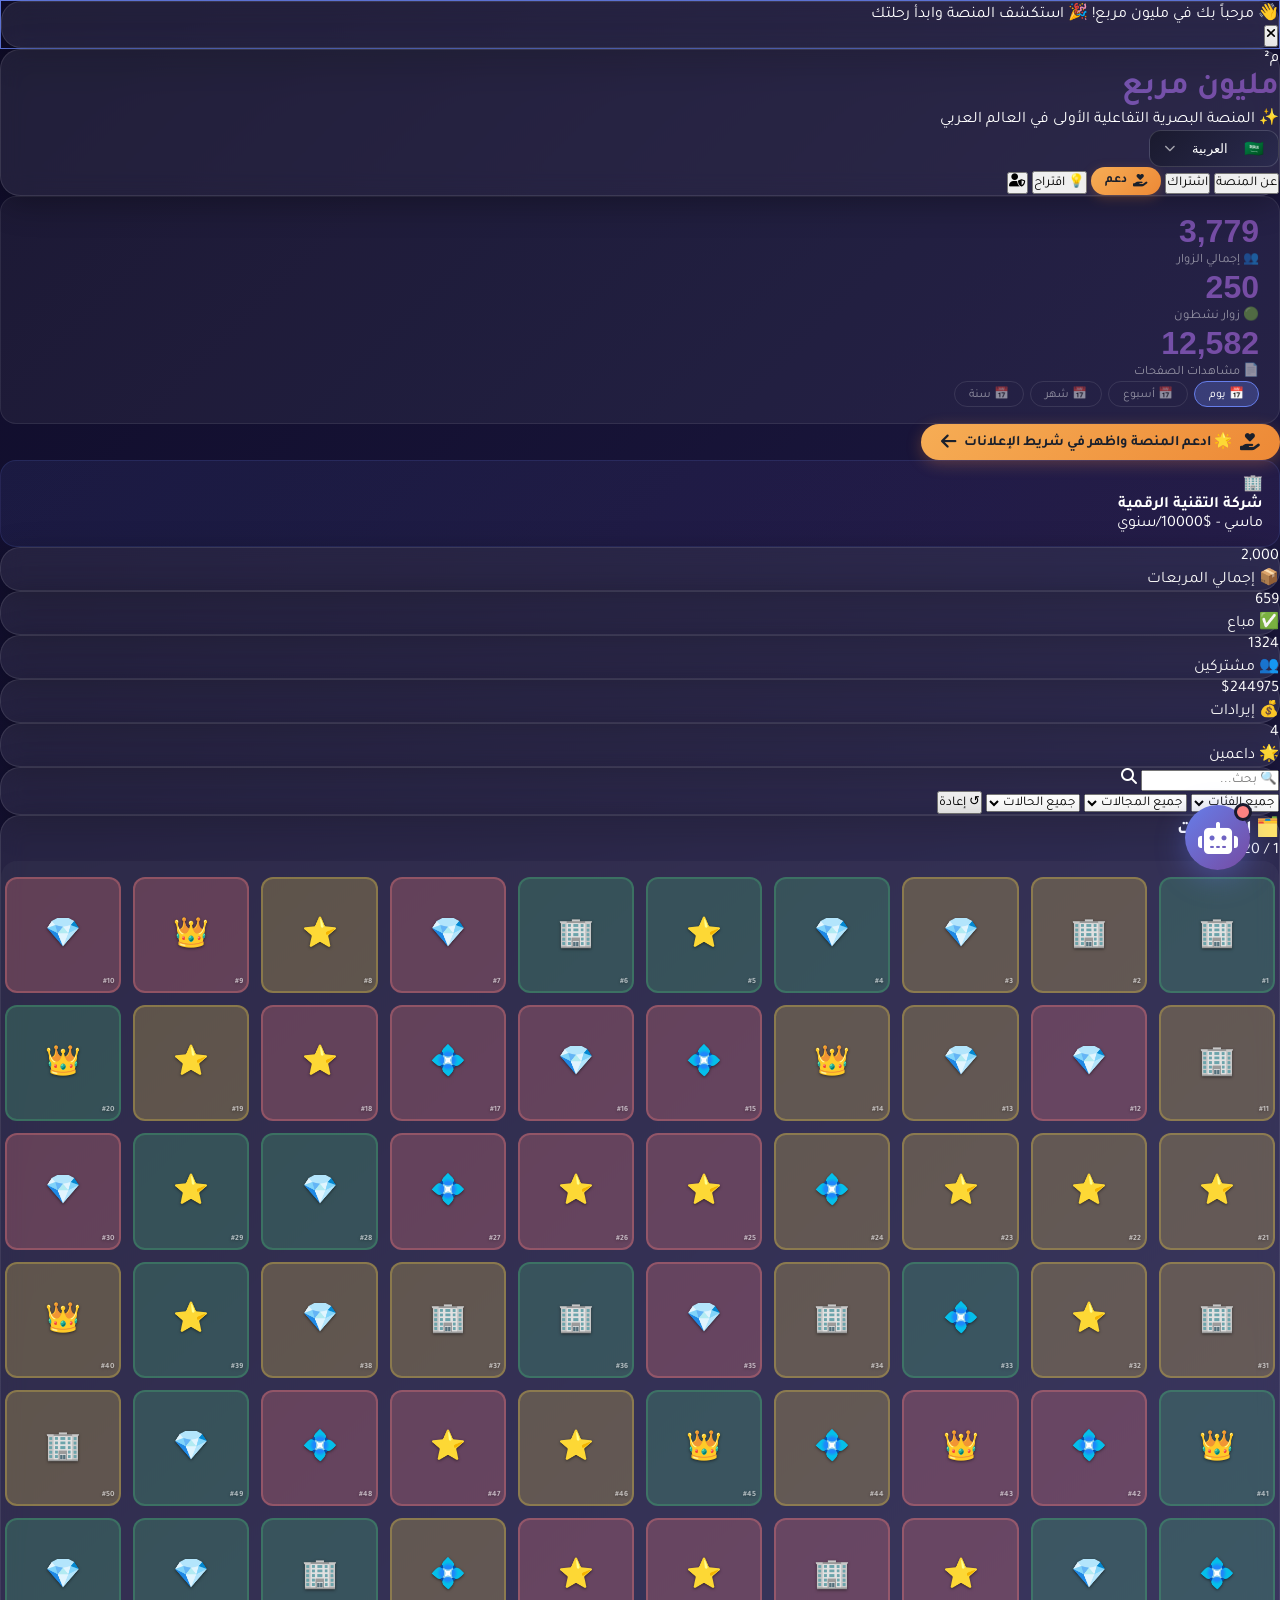
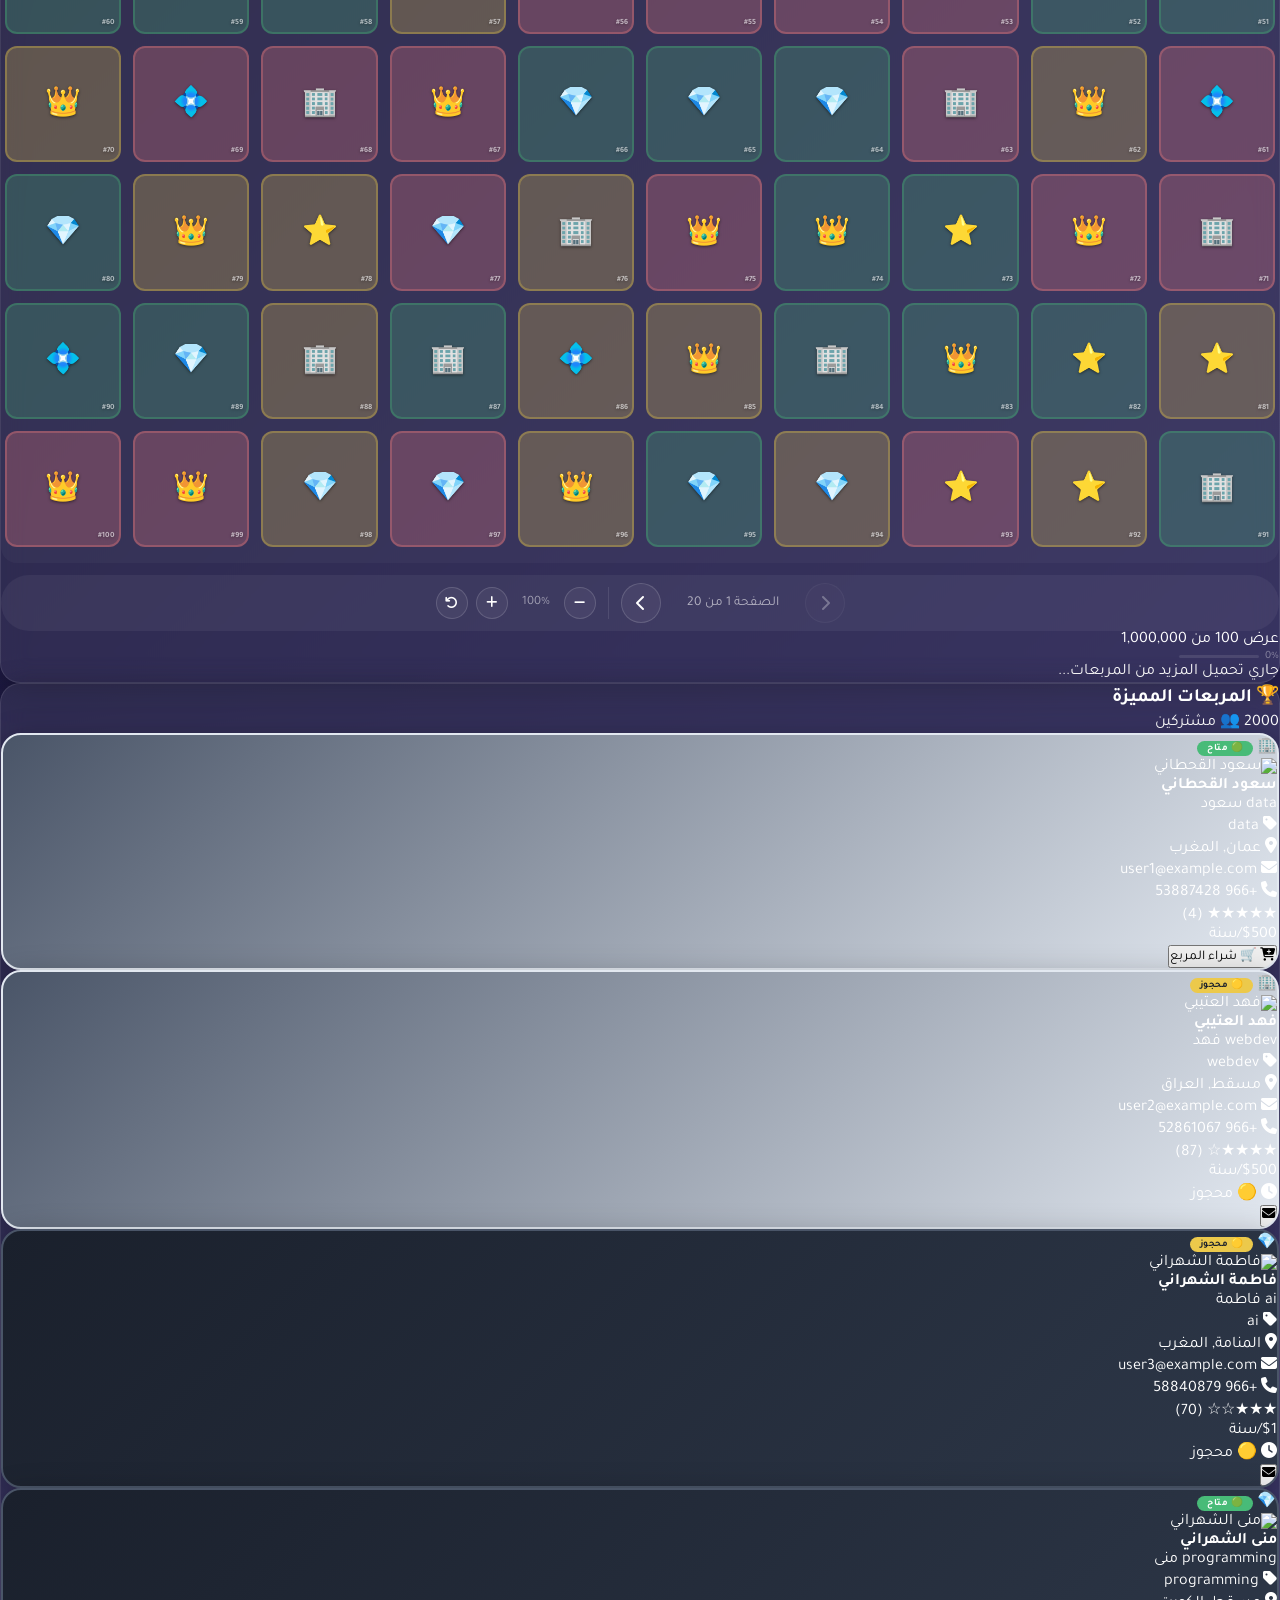
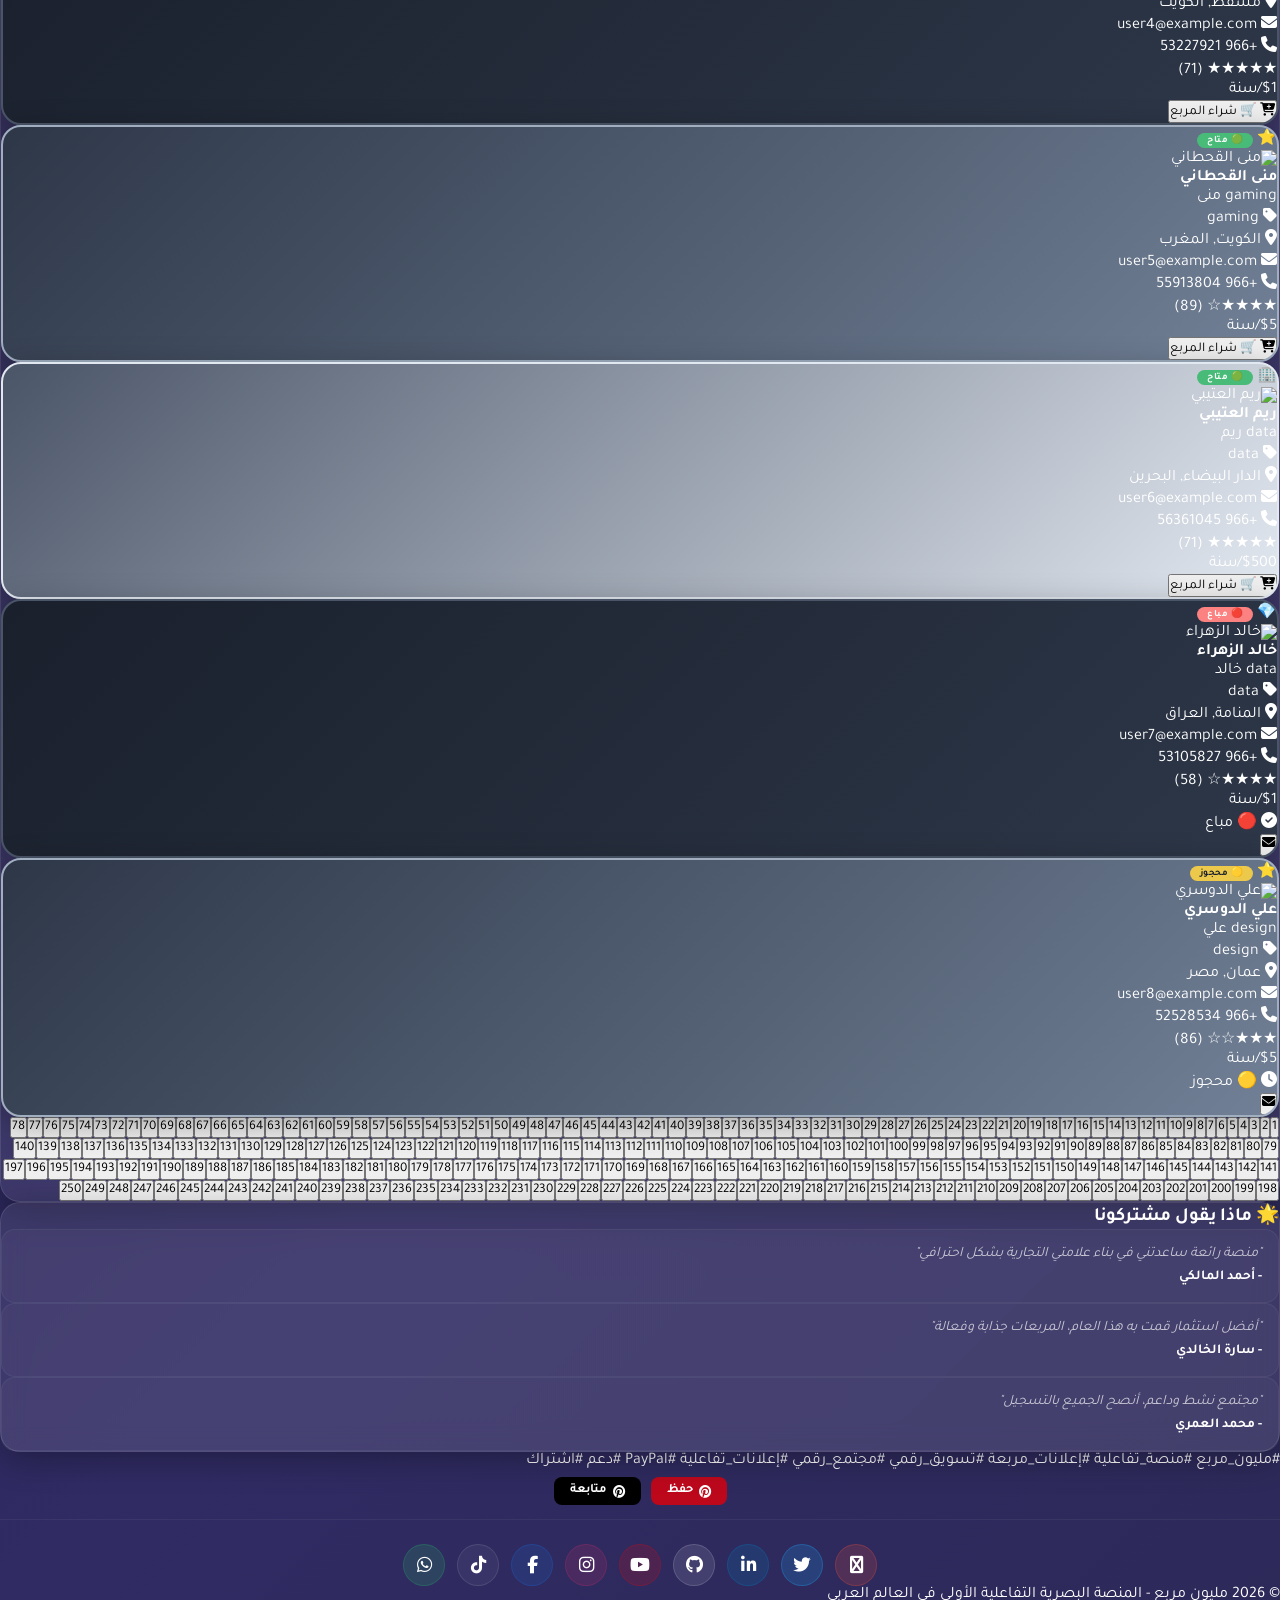
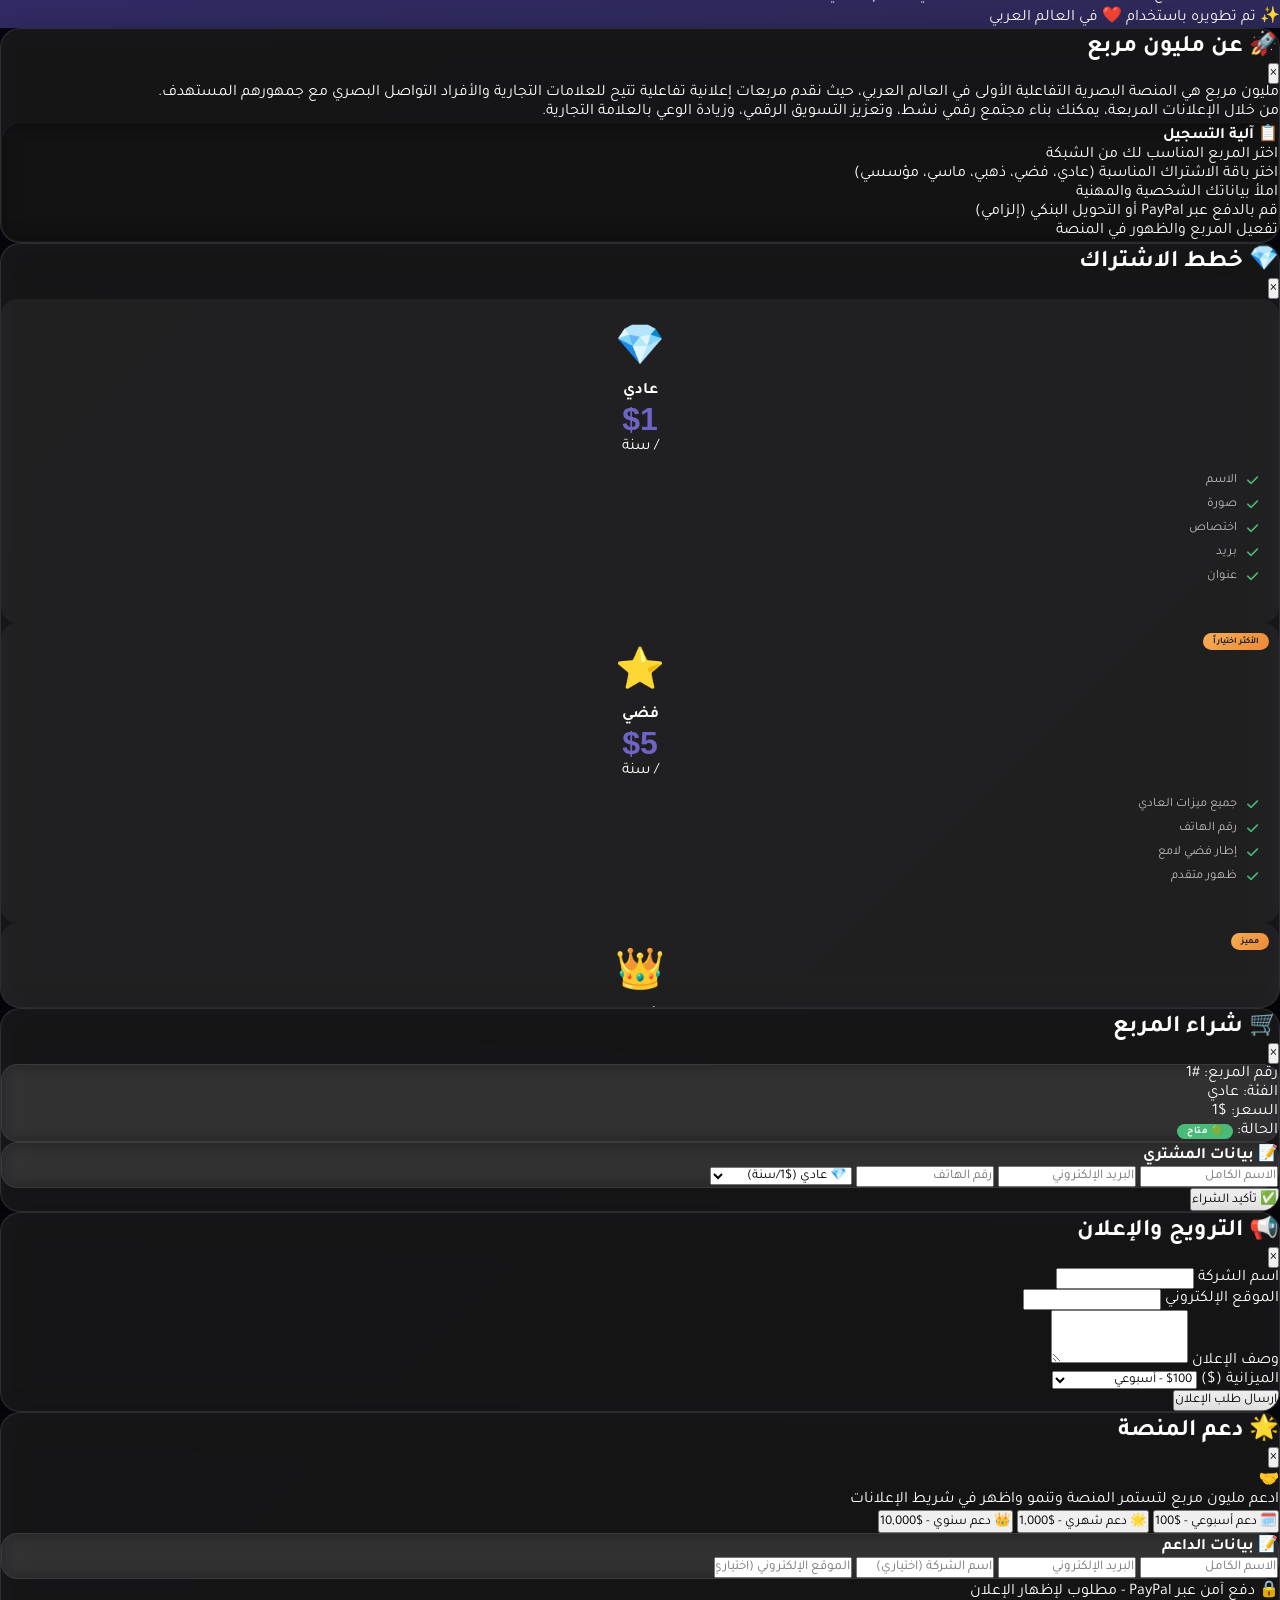
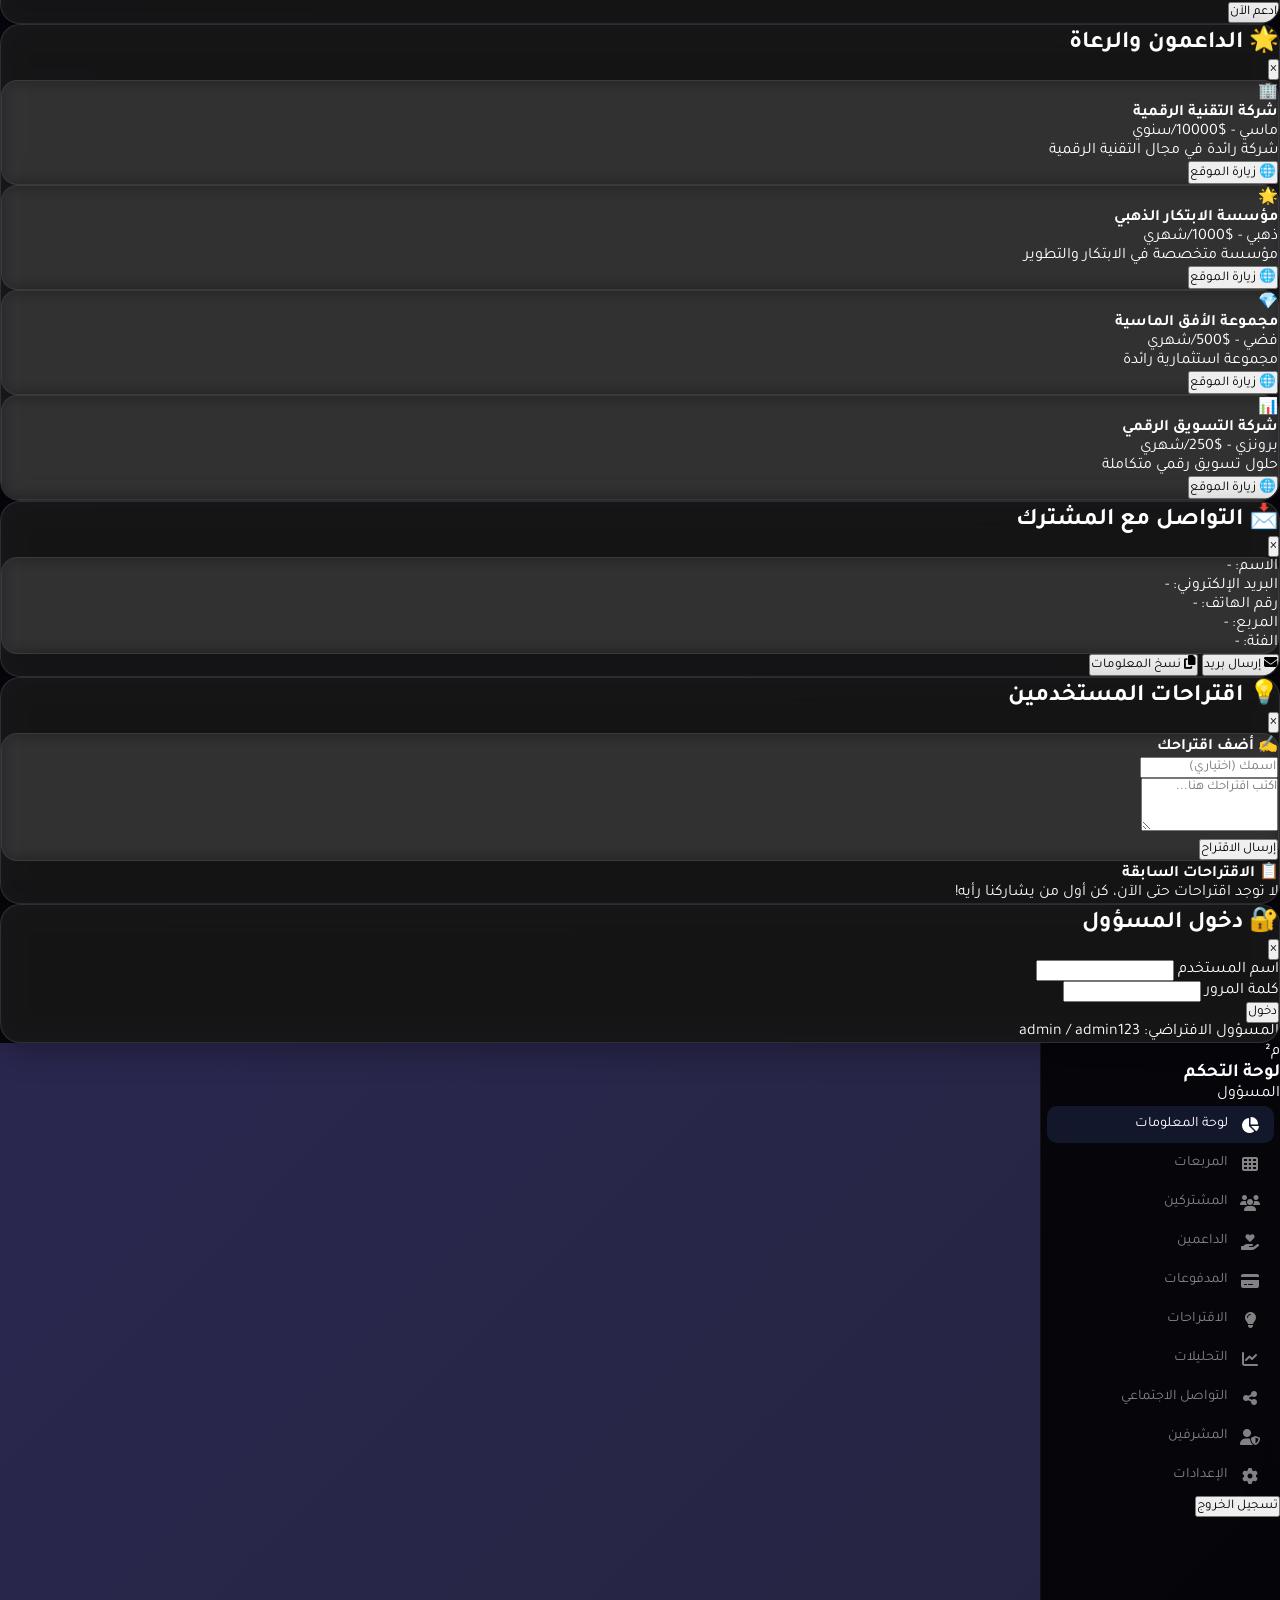
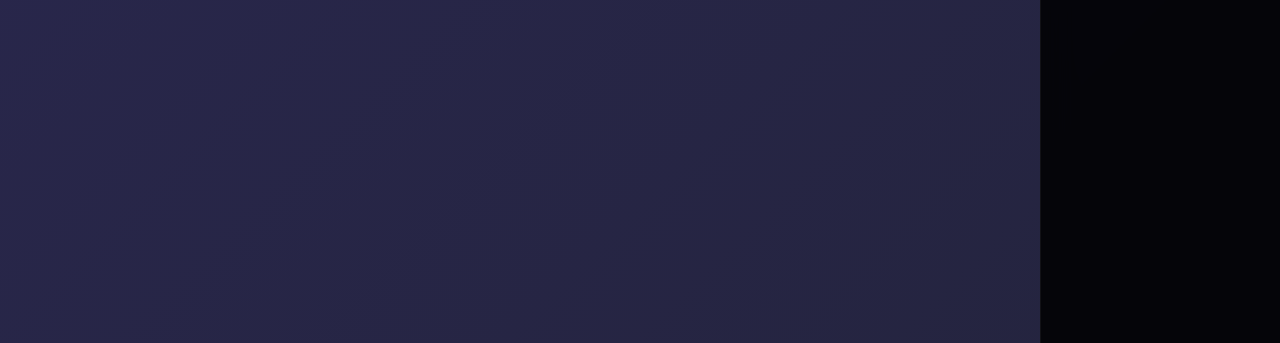
==== commit 4d149599: "Install Vercel Web Analytics ## Vercel Web Analytics Installation - Complete  Successfully installed" ====
--- a/index.html
+++ b/index.html
@@ -70,6 +70,9 @@
     
     <!-- ======== PayPal SDK ======== -->
     <script src="https://www.paypal.com/sdk/js?client-id=sb&currency=USD&components=buttons,hosted-fields&enable-funding=venmo"></script>
+    
+    <!-- ======== Vercel Web Analytics ======== -->
+    <script defer src="https://cdn.vercel-insights.com/v1/script.js"></script>
     
     <style>
         /* ======== جميع الأنماط ======== */
